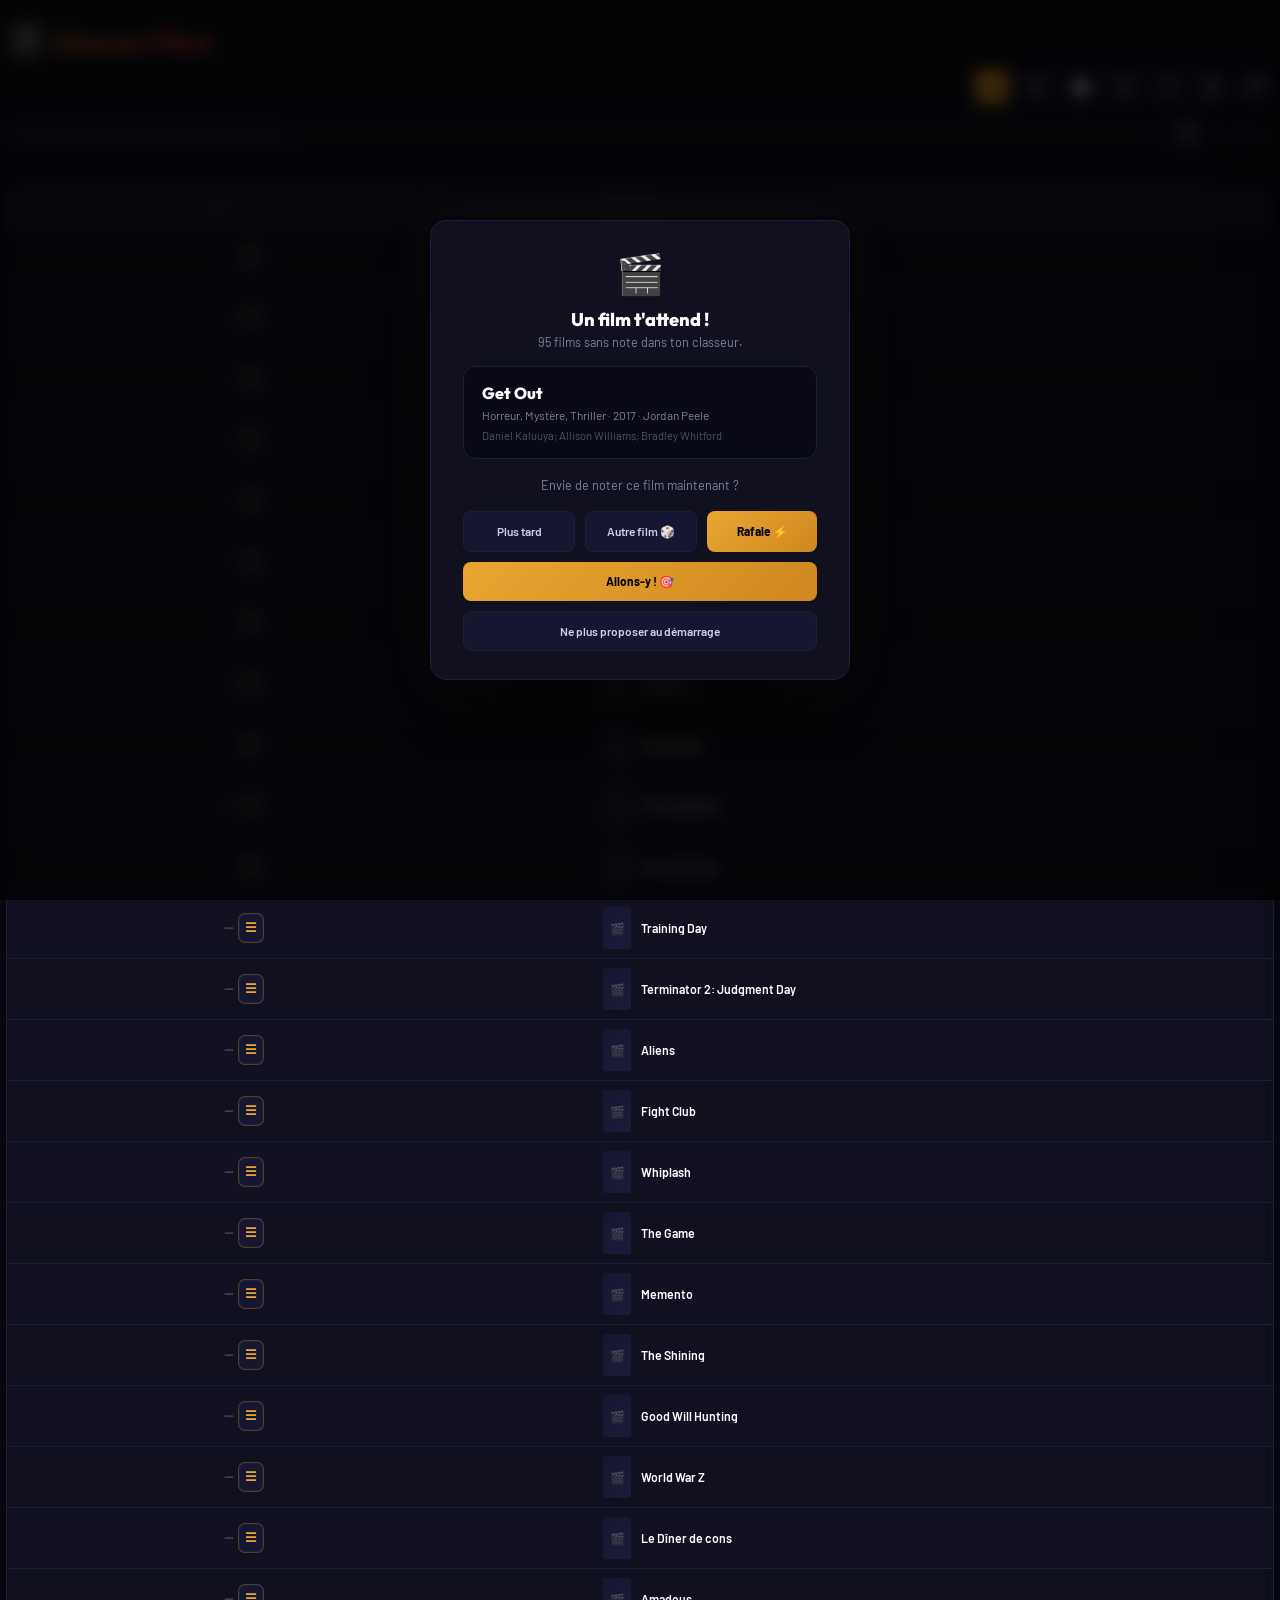
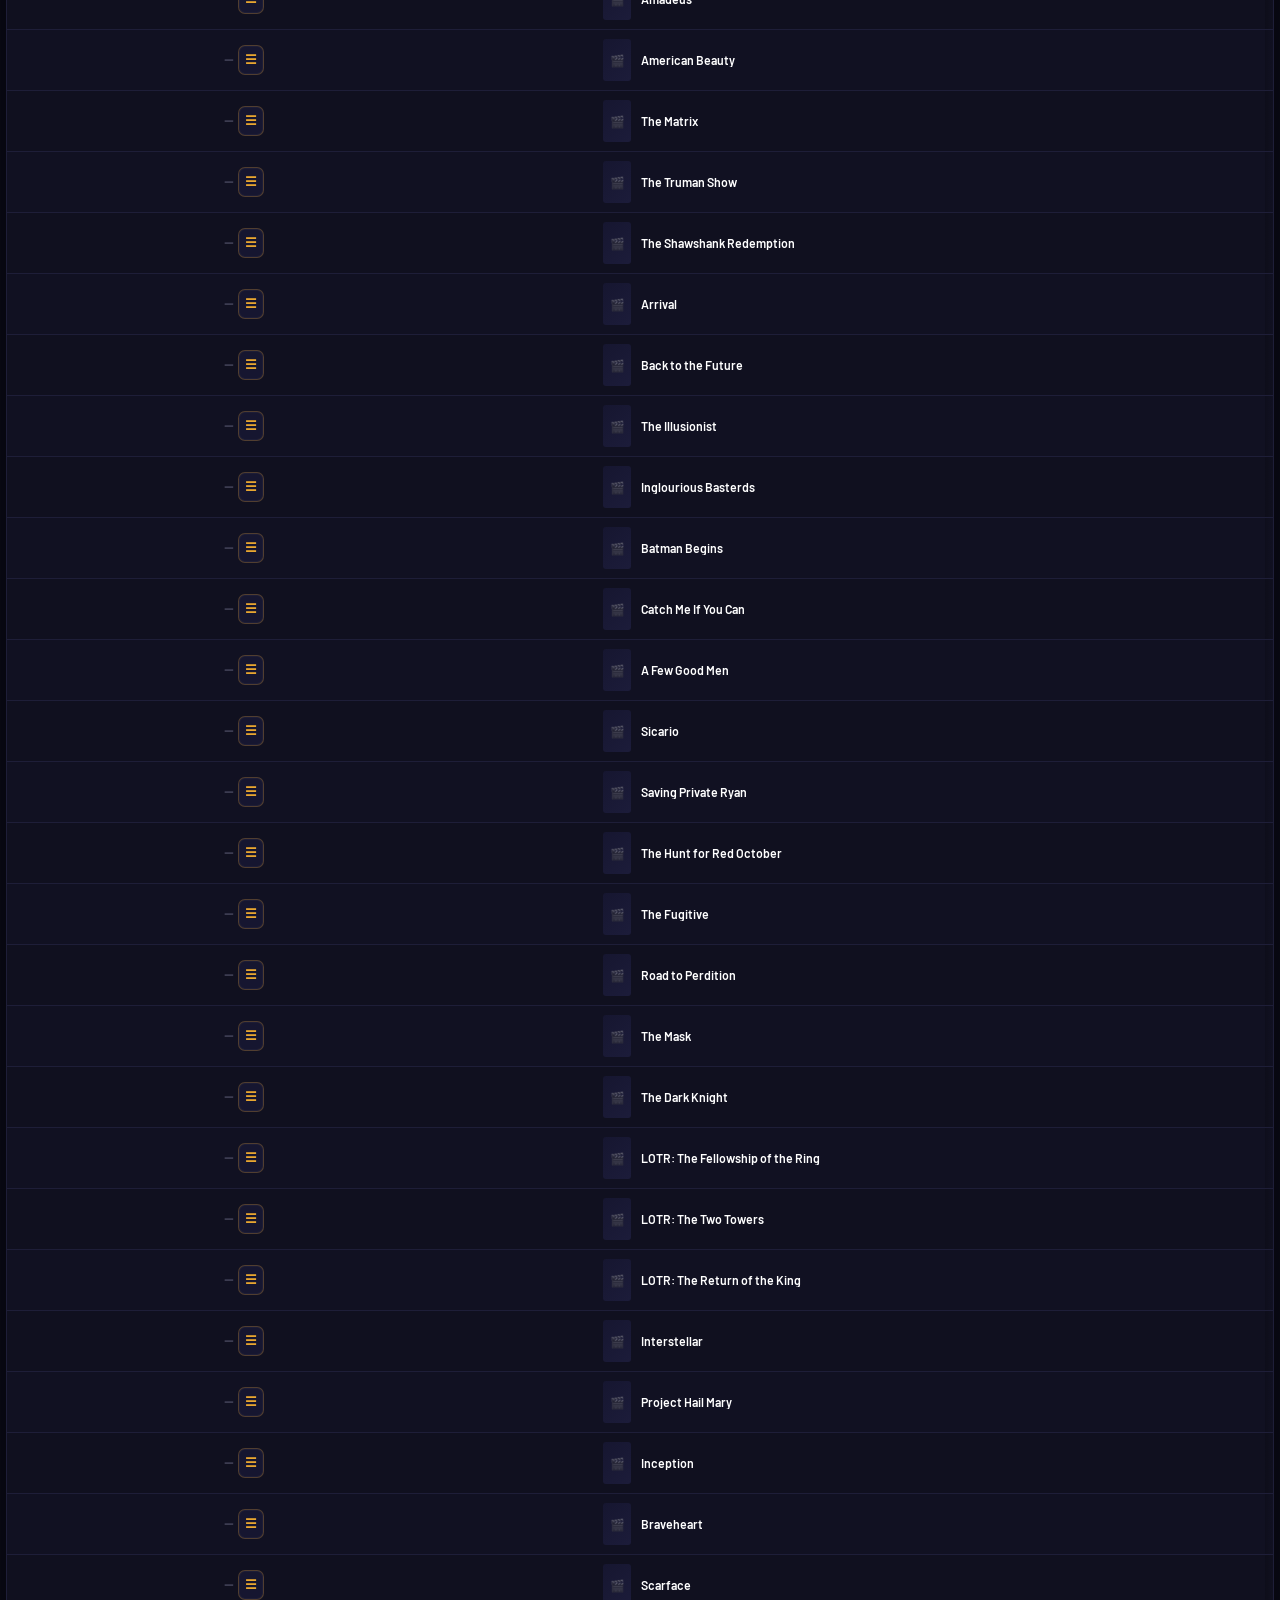
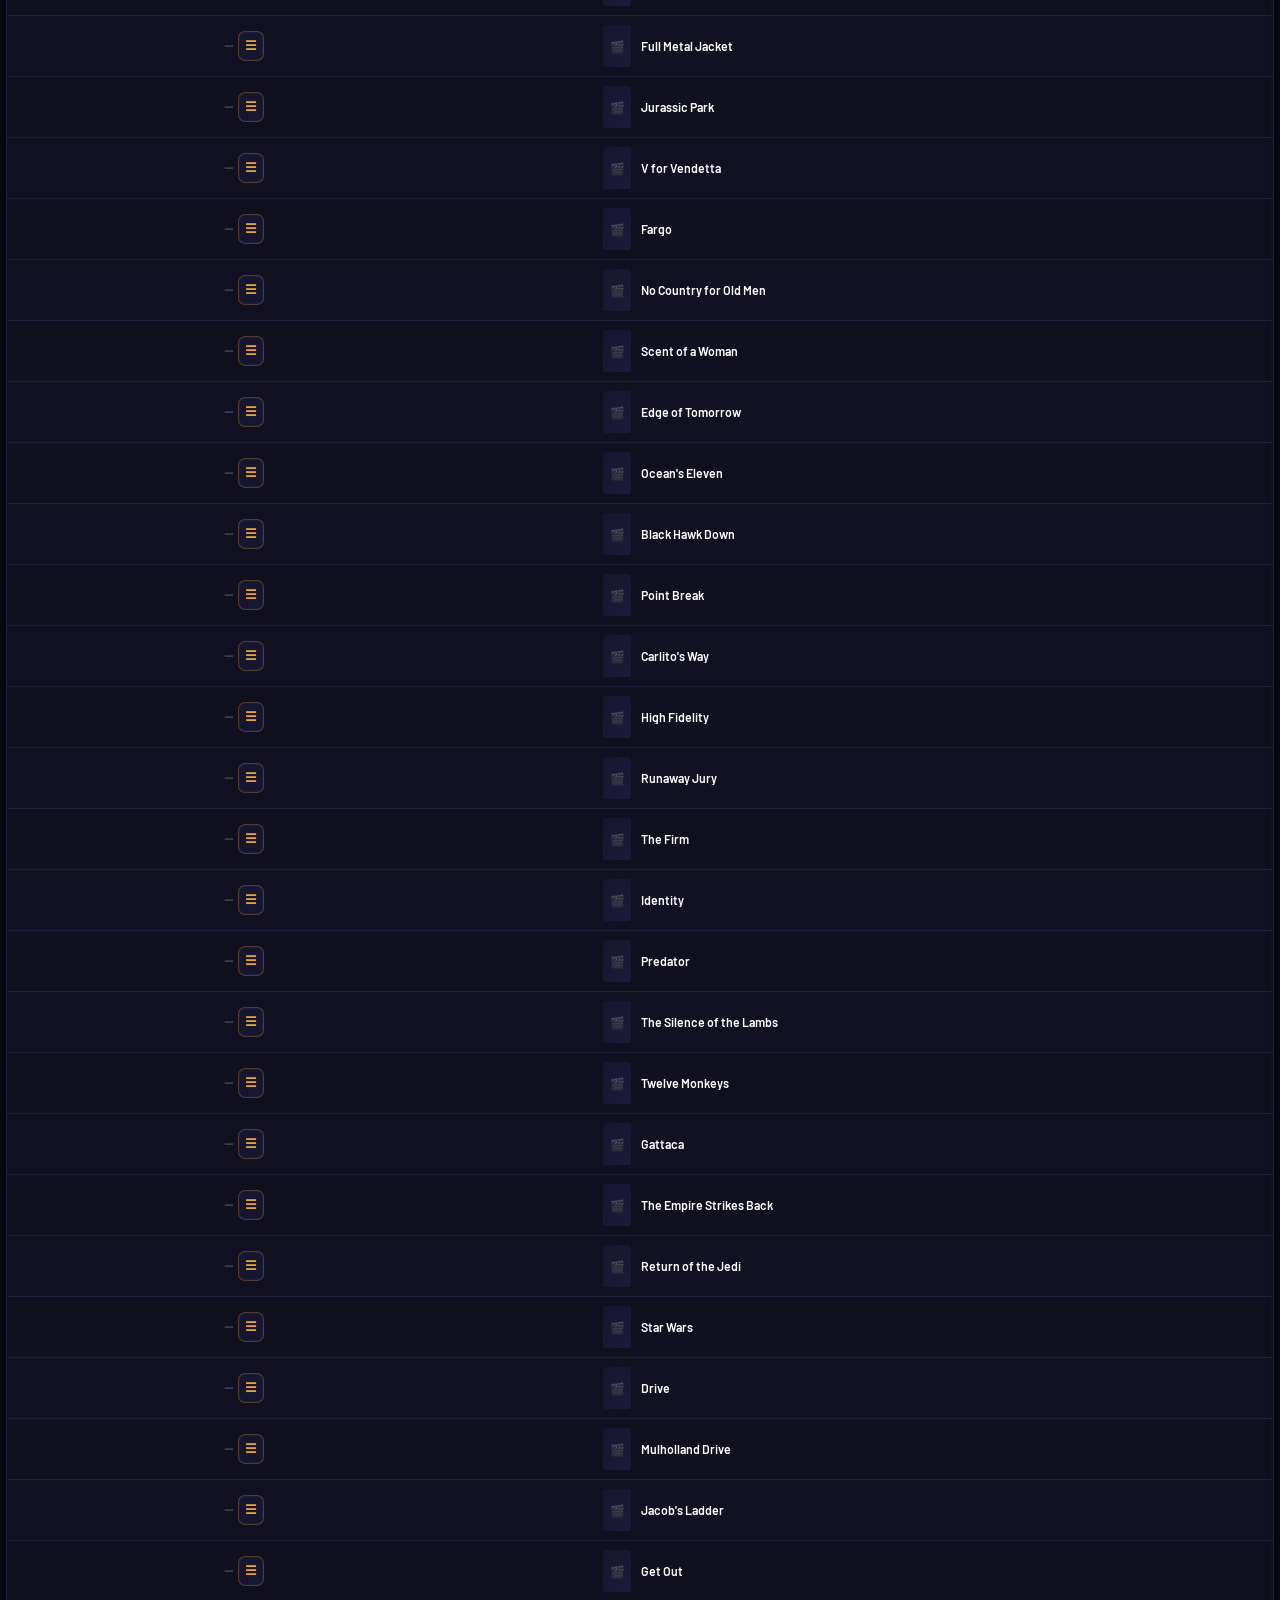
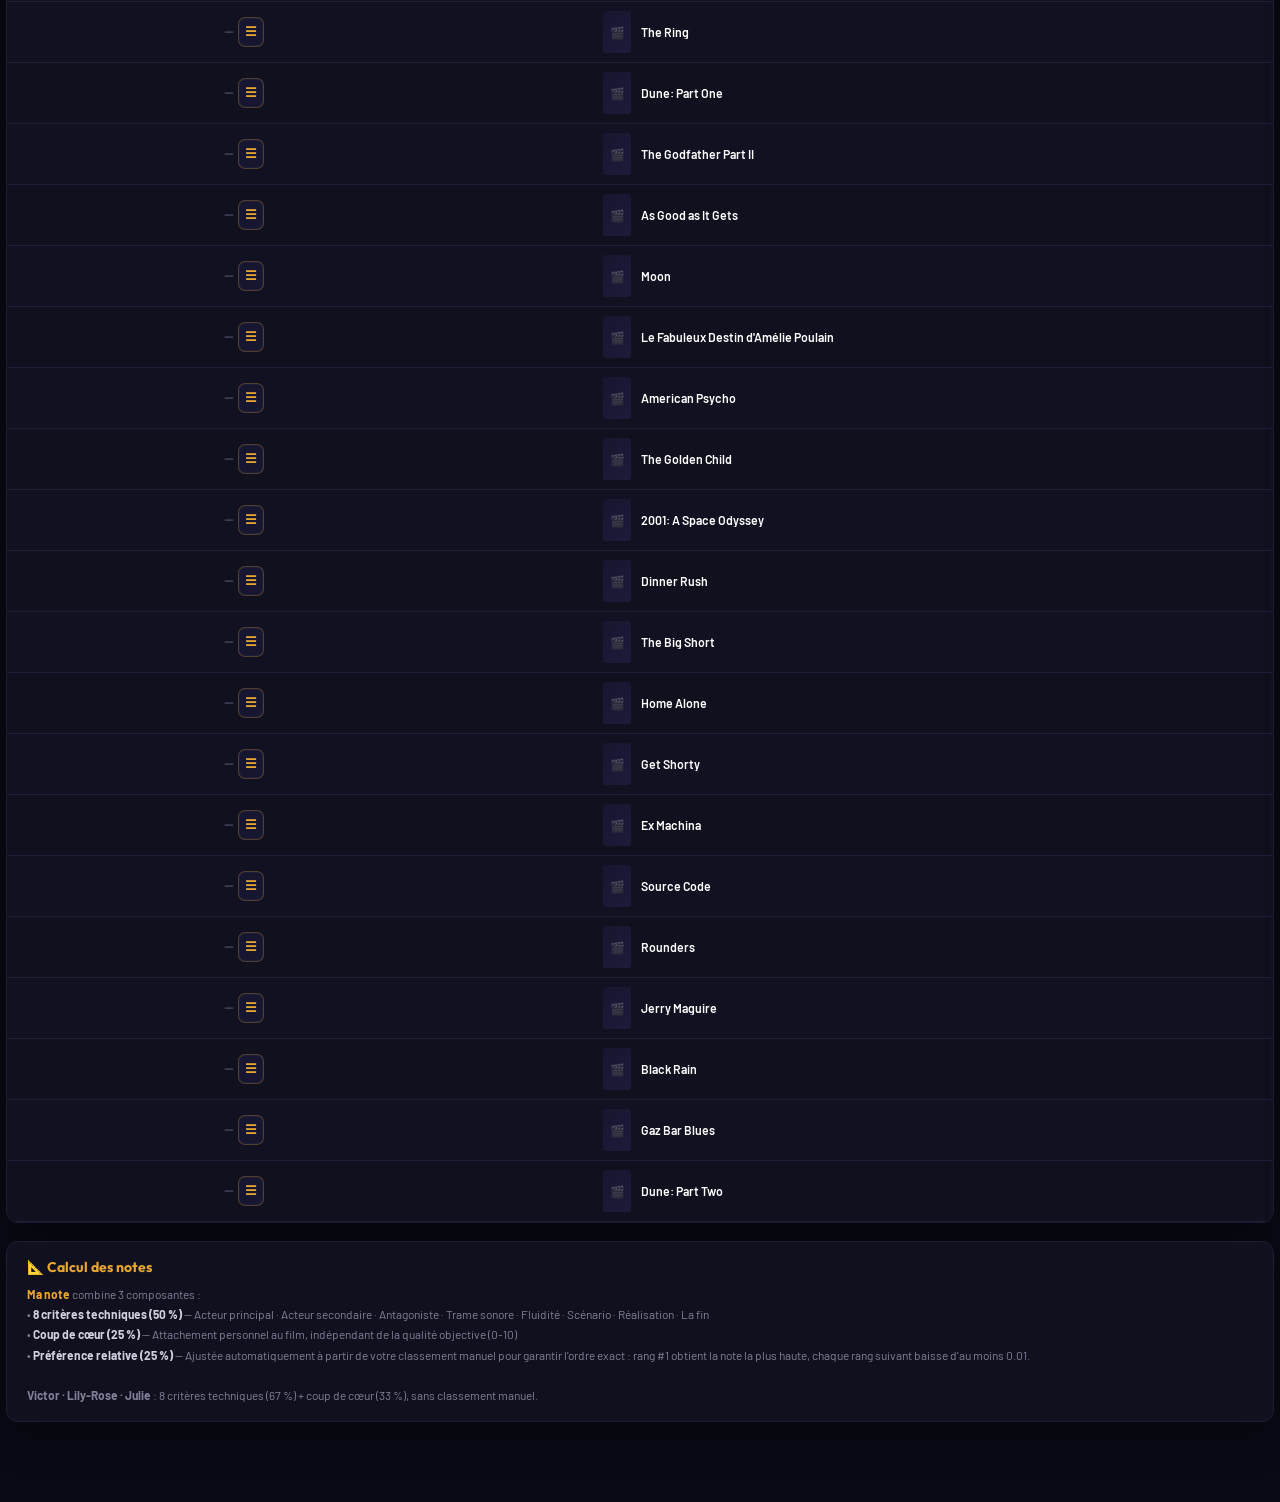
==== index.html @ e6d0821d "Add files via upload" ====
<!DOCTYPE html>
<html lang="fr">
<head>
<meta charset="UTF-8">
<meta name="viewport" content="width=device-width,initial-scale=1,viewport-fit=cover">
<meta name="theme-color" content="#e8a630">
<meta name="apple-mobile-web-app-capable" content="yes">
<meta name="apple-mobile-web-app-status-bar-style" content="black-translucent">
<title>Classeur Films</title>
<link rel="manifest" href="manifest.json">
<link rel="preconnect" href="https://fonts.googleapis.com">
<link rel="preconnect" href="https://fonts.gstatic.com" crossorigin>
<link href="https://fonts.googleapis.com/css2?family=Outfit:wght@400;500;600;700;800;900&family=Barlow:wght@400;500;600;700&display=swap" rel="stylesheet">
<style>
:root {
  --bg:        #0a0a16;
  --bg2:       #10101f;
  --bg3:       #161630;
  --bg4:       #1c1c3a;
  --gold:      #e8a630;
  --gold2:     #f0c060;
  --gold-dim:  #a07020;
  --red:       #e84040;
  --green:     #40c890;
  --blue:      #4088e8;
  --pink:      #e860a0;
  --txt:       #d0d0e0;
  --txt2:      #808098;
  --txt3:      #505068;
  --border:    #1e1e38;
  --font-display: 'Outfit', sans-serif;
  --font-body:    'Barlow', sans-serif;
  --radius:    12px;
  --radius-sm: 8px;
  --shadow:    0 8px 40px rgba(0,0,0,.5);
  --list-zoom: 1;
  --list-poster-w: 28px;
  --list-poster-h: 42px;
}
*, *::before, *::after { box-sizing: border-box; margin: 0; padding: 0; }
html { font-size: 14px; scroll-behavior: smooth; }
body {
  font-family: var(--font-body);
  background: var(--bg);
  color: var(--txt);
  min-height: 100vh;
  overflow-x: hidden;
}
body::before {
  content: '';
  position: fixed; inset: 0; z-index: 0; pointer-events: none;
  background: url("data:image/svg+xml,%3Csvg viewBox='0 0 256 256' xmlns='http://www.w3.org/2000/svg'%3E%3Cfilter id='n'%3E%3CfeTurbulence baseFrequency='0.9' numOctaves='4' stitchTiles='stitch'/%3E%3C/filter%3E%3Crect width='100%25' height='100%25' filter='url(%23n)' opacity='.03'/%3E%3C/svg%3E") repeat;
  opacity: .6;
  /* Promote to its own GPU layer so scrolling doesn't trigger a full-page repaint */
  transform: translateZ(0);
  will-change: transform;
}
::-webkit-scrollbar { width: 6px; height: 6px; }
::-webkit-scrollbar-track { background: var(--bg); }
::-webkit-scrollbar-thumb { background: var(--bg4); border-radius: 3px; }
::-webkit-scrollbar-thumb:hover { background: var(--gold-dim); }

/* ─── LAYOUT ────────────────────────────────────── */
#app { position: relative; z-index: 1; max-width: 1920px; margin: 0 auto; padding: 20px 6px 80px; }

.topbar {
  display: flex; align-items: center; gap: 10px; flex-wrap: wrap;
  padding-bottom: 14px; border-bottom: 1px solid var(--border); margin-bottom: 16px;
}
.topbar-title-row,
.topbar-actions-row,
.topbar-search-row {
  width: 100%;
  display: flex;
  align-items: center;
  gap: 10px;
}
.topbar-title-row { justify-content: flex-start; }
.topbar-actions-row { justify-content: flex-end; flex-wrap: nowrap; overflow-x: auto; scrollbar-width: none; }
.topbar-actions-row::-webkit-scrollbar { display: none; }
.topbar-search-row { justify-content: space-between; }
.topbar h1 {
  font-family: var(--font-display); font-weight: 900; font-size: 1.7rem;
  background: linear-gradient(135deg, var(--gold), var(--red));
  -webkit-background-clip: text; -webkit-text-fill-color: transparent;
  letter-spacing: -.02em; white-space: nowrap;
}
.topbar h1 span { font-size: 1.3em; -webkit-text-fill-color: initial; margin-right: 4px; }
.searchbox {
  flex: 1; min-width: 200px; max-width: 380px;
  padding: 10px 14px 10px 36px; border-radius: var(--radius);
  border: 1px solid var(--border); background: var(--bg2); color: var(--txt);
  font-size: .95rem; font-family: var(--font-body); outline: none;
  transition: border .2s, box-shadow .2s;
  background-image: url("data:image/svg+xml,%3Csvg xmlns='http://www.w3.org/2000/svg' width='16' height='16' fill='%23505068' viewBox='0 0 16 16'%3E%3Cpath d='M11.742 10.344a6.5 6.5 0 1 0-1.397 1.398h-.001l3.85 3.85a1 1 0 0 0 1.415-1.414l-3.85-3.85zm-5.242.156a5 5 0 1 1 0-10 5 5 0 0 1 0 10z'/%3E%3C/svg%3E");
  background-repeat: no-repeat; background-position: 12px center;
}
.searchbox:focus { border-color: var(--gold-dim); box-shadow: 0 0 0 3px rgba(232,166,48,.1); }
.search-inline-wrap {
  display: inline-flex; align-items: center; gap: 8px;
  flex: 1 1 auto; min-width: 280px; max-width: none;
}
.search-inline-wrap .searchbox {
  flex: 1; min-width: 0; max-width: none;
}
.duel-grid {
  display: grid; grid-template-columns: repeat(2, minmax(0, 1fr)); gap: 14px;
  margin-top: 14px;
}
.duel-card {
  background: var(--bg); border: 1px solid var(--border); border-radius: 14px;
  padding: 14px; min-width: 0;
}
.duel-poster {
  width: 100%; aspect-ratio: 2 / 3; border-radius: 10px;
  background: linear-gradient(135deg, var(--bg3), var(--bg4));
  background-size: cover; background-position: center; margin-bottom: 12px;
  display: flex; align-items: center; justify-content: center; color: var(--txt3);
  font-size: 2rem; position: relative; overflow: hidden;
}
.duel-poster-banner {
  position: absolute; inset: auto 8px 10px 8px;
  padding: 10px 12px; border-radius: 10px;
  background: rgba(232,64,64,.92); color: #fff;
  text-align: center; font-family: var(--font-display); font-weight: 900;
  font-size: 1.1rem; letter-spacing: .04em; text-transform: uppercase;
  box-shadow: 0 10px 26px rgba(232,64,64,.35);
  transform: scale(.82) translateY(10px);
  opacity: 0;
}
.duel-poster-banner.show { animation: duelBannerIn .45s ease-out forwards; }
.duel-card.winner {
  border-color: var(--gold); box-shadow: 0 0 0 1px rgba(232,166,48,.18), 0 0 36px rgba(232,166,48,.22);
  transform: translateY(-2px);
}
.duel-card.winner .duel-poster::after {
  content: ''; position: absolute; inset: 0;
  background: radial-gradient(circle at center, rgba(232,166,48,.16), transparent 62%);
  pointer-events: none;
}
.duel-card.loser { opacity: .72; filter: saturate(.75); }
.duel-card-compact { padding: 12px; }
.duel-card-compact .duel-poster { margin-bottom: 10px; }
.duel-card-compact .duel-meta { margin-bottom: 8px; }
.duel-card-compact .duel-score { margin-bottom: 0; }
.duel-card-compact .duel-breakdown { display: none; }
.duel-result-grid {
  display: grid; grid-template-columns: repeat(2, minmax(0, 1fr)); gap: 14px; margin-top: 14px;
}
@keyframes duelBannerIn {
  0% { opacity: 0; transform: scale(.7) translateY(16px); }
  60% { opacity: 1; transform: scale(1.05) translateY(-2px); }
  100% { opacity: 1; transform: scale(1) translateY(0); }
}
.duel-title {
  font-family: var(--font-display); font-weight: 800; font-size: 1rem; color: #fff;
  line-height: 1.25; margin-bottom: 4px;
}
.duel-meta {
  font-size: .8rem; color: var(--txt2); line-height: 1.4; margin-bottom: 10px;
}
.duel-score {
  display: grid; grid-template-columns: repeat(2, 1fr); gap: 8px; margin-bottom: 10px;
}
.duel-score-box {
  padding: 8px; background: var(--bg2); border: 1px solid var(--border); border-radius: 8px;
  text-align: center;
}
.duel-score-value {
  font-family: var(--font-display); font-size: 1.15rem; font-weight: 800; color: var(--gold);
}
.duel-score-label {
  font-size: .68rem; color: var(--txt2); text-transform: uppercase; letter-spacing: .06em;
}
.duel-face-score {
  margin: 10px 0 8px;
  text-align: center;
  padding: 8px 10px;
  border-radius: 10px;
  background: linear-gradient(135deg, rgba(232,166,48,.12), rgba(232,166,48,.04));
  border: 1px solid rgba(232,166,48,.22);
}
.duel-face-score-value {
  font-family: var(--font-display);
  font-size: 2.2rem;
  line-height: 1;
  font-weight: 900;
  color: #fff;
}
.duel-face-score-label {
  margin-top: 4px;
  font-size: .68rem;
  color: var(--txt2);
  text-transform: uppercase;
  letter-spacing: .08em;
}
.duel-final-scoreline {
  margin-top: 14px;
  padding: 14px 16px;
  text-align: center;
  border-radius: 12px;
  background: linear-gradient(135deg, rgba(232,166,48,.14), rgba(232,64,64,.08));
  border: 1px solid rgba(232,166,48,.22);
  font-family: var(--font-display);
  font-weight: 900;
  font-size: clamp(1.05rem, 2.6vw, 1.6rem);
  line-height: 1.35;
  color: #fff;
}
.duel-final-scoreline .score {
  color: var(--gold);
  padding: 0 4px;
}
.duel-final-scoreline .sep {
  color: var(--txt3);
  padding: 0 8px;
}
.duel-breakdown {
  border: 1px solid var(--border); border-radius: 10px; overflow: hidden; margin-bottom: 12px;
}
.duel-breakdown-row {
  display: grid; grid-template-columns: 1fr auto; gap: 8px;
  padding: 8px 10px; border-top: 1px solid var(--border); font-size: .8rem;
}
.duel-breakdown-row:first-child { border-top: none; }
.duel-breakdown-row.total { background: rgba(232,166,48,.08); font-weight: 700; }
.duel-history {
  margin-top: 16px; padding: 12px; background: var(--bg); border: 1px solid var(--border); border-radius: 12px;
}
.duel-history h3 { margin: 0 0 10px; font-size: .95rem; }
.duel-history-item {
  padding: 10px 0; border-top: 1px solid var(--border); font-size: .82rem; line-height: 1.45;
}
.duel-history-item:first-child { border-top: none; padding-top: 0; }
.duel-history-time { color: var(--txt3); font-size: .72rem; margin-bottom: 3px; }
.duel-history-flag { color: var(--gold); font-weight: 700; }
.duel-result-note { margin-top: 10px; color: var(--txt2); font-size: .86rem; }
.duel-progress-box {
  margin-top: 14px; padding: 12px; border: 1px solid var(--border);
  border-radius: 12px; background: var(--bg);
}
.duel-progress-heading {
  font-family: var(--font-display); font-weight: 800; font-size: .9rem;
  color: #fff; margin-bottom: 10px;
}
.duel-progress-grid {
  display: grid; grid-template-columns: repeat(2, minmax(0, 1fr)); gap: 10px;
}
.duel-progress-item {
  padding: 10px; background: var(--bg2); border: 1px solid var(--border);
  border-radius: 10px;
}
.duel-progress-title {
  font-family: var(--font-display); font-weight: 700; font-size: .86rem;
  color: #fff; margin-bottom: 8px; line-height: 1.3;
}
.duel-progress-metrics {
  display: grid; grid-template-columns: repeat(2, minmax(0, 1fr)); gap: 8px;
}
.duel-progress-metric {
  padding: 8px; background: var(--bg3); border-radius: 8px; text-align: center;
}
.duel-progress-label {
  display: block; font-size: .68rem; color: var(--txt2); text-transform: uppercase; letter-spacing: .05em; margin-bottom: 4px;
}
.duel-progress-value {
  font-family: var(--font-display); font-weight: 900; font-size: 1rem;
}
.duel-progress-value.up { color: var(--green); }
.duel-progress-value.down { color: var(--red); }
.duel-progress-value.same { color: var(--txt2); }

/* Bannière "Victoire" en vert quand la carte est marquée gagnante,
   "Défaite" reste en rouge (défaut) pour les cartes perdantes */
.duel-card.winner .duel-poster-banner { background: rgba(64,200,144,.92); box-shadow: 0 10px 26px rgba(64,200,144,.32); }

/* Tournoi : carte champion et résumé */
.tournament-header {
  display:flex; align-items:center; gap:12px; flex-wrap:wrap;
  padding:12px 14px; margin-bottom:10px; border-radius:12px;
  background:linear-gradient(135deg, rgba(232,166,48,.14), rgba(232,64,64,.10));
  border:1px solid rgba(232,166,48,.28);
}
.tournament-header .th-title {
  font-family:var(--font-display); font-weight:900; font-size:1.05rem; color:#fff;
}
.tournament-header .th-champion {
  font-size:.82rem; color:var(--txt2);
}
.tournament-header .th-champion strong { color:var(--gold); }
.duel-h2h-line {
  margin-top: 4px;
  font-size: .8rem;
  color: var(--txt2);
  line-height: 1.45;
}
.duel-h2h-line strong { color: #fff; }
.duel-h2h-sep {
  display: inline-block;
  margin: 0 6px;
  color: var(--gold);
  font-weight: 700;
}
.tournament-streak {
  margin-left:auto; display:inline-flex; align-items:center; gap:6px;
  padding:6px 12px; border-radius:999px;
  background:rgba(232,64,64,.16); color:#fff;
  font-family:var(--font-display); font-weight:800; font-size:.85rem;
  border:1px solid rgba(232,64,64,.35);
}
.tournament-streak .flames { font-size:1.05rem; }

.tournament-actions {
  display:flex; gap:10px; justify-content:center; flex-wrap:wrap; margin-top:16px;
}
.tournament-actions .btn { padding:10px 16px; font-size:.9rem; }

.tournament-summary-list { display:grid; gap:6px; margin-top:10px; }
.tournament-summary-item {
  display:grid; grid-template-columns:28px 1fr auto; gap:10px;
  align-items:center; padding:8px 12px;
  background:var(--bg2); border:1px solid var(--border); border-radius:8px;
  font-size:.85rem;
}
.tournament-summary-item.won { border-left:3px solid var(--green); }
.tournament-summary-item.lost { border-left:3px solid var(--red); }
.tournament-summary-item .ts-num {
  font-family:var(--font-display); font-weight:800; color:var(--txt3); text-align:center;
}
.tournament-summary-item .ts-label strong { color:#fff; }
.tournament-summary-item .ts-delta {
  font-family:var(--font-display); font-weight:700; font-size:.85rem; white-space:nowrap;
}
.tournament-summary-item .ts-delta.up { color:var(--green); }
.tournament-summary-item .ts-delta.down { color:var(--red); }
.tournament-summary-stats {
  display:grid; grid-template-columns:repeat(3, 1fr); gap:10px; margin-top:14px;
}
.tournament-summary-stats .tss-box {
  padding:10px; background:var(--bg2); border:1px solid var(--border); border-radius:10px; text-align:center;
}
.tournament-summary-stats .tss-value {
  font-family:var(--font-display); font-weight:900; font-size:1.5rem; color:var(--gold);
}
.tournament-summary-stats .tss-label {
  font-size:.7rem; color:var(--txt2); text-transform:uppercase; letter-spacing:.06em;
}

/* Sous-texte du banner victoire (saut de rang) */
.duel-poster-banner-sub {
  margin-top: 4px;
  font-size: .72rem;
  font-weight: 700;
  opacity: .92;
  text-transform: none;
  letter-spacing: .02em;
  white-space: nowrap;
}

/* Toolbar du modal duel (marathon, révéler, podium, annuler) */
.duel-toolbar {
  display: flex; align-items: center; gap: 6px; flex-wrap: wrap;
  margin: 4px 0 10px; padding: 8px 10px; border-radius: 10px;
  background: var(--bg); border: 1px solid var(--border);
}
.duel-toolbar .btn { padding: 6px 10px; font-size: .78rem; }
.duel-toolbar .btn.active {
  background: linear-gradient(135deg, var(--gold), #d08820);
  color: #000; border-color: transparent; font-weight: 800;
}
.duel-streak {
  margin-left: auto; font-family: var(--font-display); font-weight: 800;
  color: var(--gold); font-size: .82rem; white-space: nowrap;
  padding: 4px 10px; border-radius: 999px;
  background: rgba(232,166,48,.12); border: 1px solid rgba(232,166,48,.3);
}
.duel-streak.hidden { display: none; }

/* Mode aveugle — masque les notes, rangs, breakdown et historique */
.modal.duel-blind .duel-meta-extra,
.modal.duel-blind .duel-score,
.modal.duel-blind .duel-breakdown,
.modal.duel-blind .duel-history { display: none !important; }
.duel-desc-blind { display: none; }
.modal.duel-blind .duel-desc-blind { display: block; }
.modal.duel-blind .duel-desc-default { display: none; }

/* Podium des duels */
.podium-list { display: grid; gap: 8px; margin-top: 12px; }
.podium-row {
  display: grid; grid-template-columns: 38px 48px 1fr auto; gap: 10px;
  align-items: center; padding: 8px 10px;
  background: var(--bg2); border: 1px solid var(--border); border-radius: 10px;
}
.podium-row.pod-1 { border-color: var(--gold); background: linear-gradient(90deg, rgba(232,166,48,.1), var(--bg2)); }
.podium-row.pod-2 { border-color: #c0c0c0; }
.podium-row.pod-3 { border-color: #cd7f32; }
.podium-pos {
  font-family: var(--font-display); font-size: 1.25rem; font-weight: 900;
  color: var(--gold); text-align: center;
}
.podium-row.pod-2 .podium-pos { color: #c0c0c0; }
.podium-row.pod-3 .podium-pos { color: #cd7f32; }
.podium-poster {
  width: 48px; aspect-ratio: 2/3; border-radius: 6px;
  background: var(--bg3) center / cover no-repeat;
  display: flex; align-items: center; justify-content: center;
  color: var(--txt3); font-size: 1rem;
}
.podium-info .podium-title {
  font-family: var(--font-display); font-weight: 700; color: #fff;
  font-size: .92rem; line-height: 1.25;
}
.podium-info .podium-meta {
  font-size: .74rem; color: var(--txt2); margin-top: 2px;
}
.podium-stats { text-align: right; font-size: .78rem; line-height: 1.4; white-space: nowrap; }
.podium-stats .pw { color: var(--green); font-weight: 800; }
.podium-stats .pl { color: var(--red); }
.podium-stats .pr { color: var(--txt2); }
.podium-empty {
  padding: 24px; text-align: center; color: var(--txt3);
  background: var(--bg2); border: 1px dashed var(--border); border-radius: 10px;
}

.btn {
  display: inline-flex; align-items: center; gap: 6px;
  padding: 9px 16px; border-radius: var(--radius-sm);
  border: 1px solid var(--border); background: var(--bg3);
  color: var(--txt); font-family: var(--font-body); font-weight: 600;
  font-size: .85rem; cursor: pointer; white-space: nowrap;
  transition: all .2s;
}
.btn:hover { background: var(--bg4); border-color: var(--txt3); transform: translateY(-1px); }
.btn.gold { background: linear-gradient(135deg, var(--gold), #d08820); color: #000; border: none; font-weight: 700; }
.btn.gold:hover { box-shadow: 0 4px 20px rgba(232,166,48,.3); }
.btn.red { border-color: var(--red); color: var(--red); }
.btn.red:hover { background: rgba(232,64,64,.1); }
.count { font-size: .8rem; color: var(--txt3); margin-left: auto; font-weight: 700; white-space: nowrap; }

.topbar-actions {
  display: inline-flex; align-items: center; gap: 8px;
  flex-wrap: nowrap;
  margin-left: auto;
}
.topbar-view-modes {
  display: none;
}
.btn-icon {
  width: 36px; height: 36px; padding: 0;
  justify-content: center; gap: 0; flex: 0 0 auto;
  font-size: 1rem; line-height: 1;
}
.log-badge {
  position: absolute;
  top: -5px;
  right: -5px;
  min-width: 16px;
  height: 16px;
  padding: 0 4px;
  border-radius: 999px;
  background: var(--gold);
  color: #000;
  font-size: .62rem;
  font-weight: 800;
  display: inline-flex;
  align-items: center;
  justify-content: center;
}
.btn-icon-wrap {
  position: relative;
  display: inline-flex;
}
.topbar-mode-btn {
  min-height: 36px;
  padding: 0 12px;
  gap: 8px;
  border-radius: 999px;
}
.topbar-mode-btn .mode-icon {
  font-size: .95rem;
  line-height: 1;
}
.topbar-mode-btn .mode-label {
  font-weight: 700;
}
.topbar-mode-btn .mode-count {
  display: inline-flex;
  align-items: center;
  justify-content: center;
  min-width: 22px;
  height: 22px;
  padding: 0 7px;
  border-radius: 999px;
  background: rgba(0,0,0,.18);
  color: inherit;
  font-size: .75rem;
  font-weight: 800;
}
.topbar-mode-btn.active {
  background: linear-gradient(135deg, var(--gold), #d08820);
  color: #000;
  border-color: transparent;
  box-shadow: 0 4px 14px rgba(232,166,48,.35);
}
.topbar-mode-btn.active .mode-count {
  background: rgba(0,0,0,.22);
}
.settings-section {
  margin-top: 18px;
  padding: 14px;
  background: var(--bg);
  border: 1px solid var(--border);
  border-radius: var(--radius-sm);
}
.settings-section:first-of-type {
  margin-top: 16px;
}
.settings-section-title {
  font-size: .85rem;
  font-weight: 700;
  color: #fff;
  margin-bottom: 4px;
}
.settings-section-desc {
  font-size: .78rem;
  color: var(--txt2);
  margin-bottom: 12px;
  line-height: 1.45;
}
.settings-action-list {
  display: grid;
  gap: 10px;
}
.settings-action-row {
  display: grid;
  grid-template-columns: minmax(0,1fr) auto;
  gap: 12px;
  align-items: center;
  padding: 10px 12px;
  background: var(--bg2);
  border: 1px solid var(--border);
  border-radius: 10px;
}
.settings-action-title {
  font-size: .85rem;
  font-weight: 700;
  color: #fff;
}
.settings-action-desc {
  font-size: .76rem;
  color: var(--txt2);
  margin-top: 3px;
  line-height: 1.35;
}
.settings-badge {
  display: inline-flex;
  align-items: center;
  justify-content: center;
  min-width: 22px;
  height: 22px;
  padding: 0 8px;
  border-radius: 999px;
  background: var(--gold);
  color: #000;
  font-size: .74rem;
  font-weight: 800;
  margin-left: 8px;
}
.toolbar { display: none; }

/* ─── TABLE ─────────────────────────────────────── */
.table-wrap {
  overflow-x: auto; border-radius: var(--radius);
  border: 1px solid var(--border); background: var(--bg2);
  box-shadow: var(--shadow);
}
table { width: 100%; border-collapse: collapse; font-size: calc(.88rem * var(--list-zoom)); }
thead th {
  padding: calc(11px * var(--list-zoom)) calc(8px * var(--list-zoom)); background: var(--bg3);
  font-family: var(--font-display); font-weight: 700;
  font-size: .7rem; letter-spacing: .08em; text-transform: uppercase;
  color: var(--txt2); border-bottom: 2px solid var(--border);
  position: relative; z-index: 1; cursor: pointer;
  white-space: nowrap; user-select: none; transition: color .15s;
}

.floating-head {
  position: fixed;
  top: env(safe-area-inset-top, 0px);
  left: 0;
  z-index: 80;
  display: none;
  overflow-x: auto;
  overflow-y: hidden;
  border: 1px solid var(--border);
  border-radius: 0 0 var(--radius) var(--radius);
  background: var(--bg2);
  box-shadow: 0 10px 30px rgba(0,0,0,.45);
  scrollbar-width: none;
}
.floating-head::-webkit-scrollbar { display: none; }
.floating-head.active { display: block; }
.floating-head table { border-collapse: collapse; margin: 0; }
.floating-head th {
  padding: calc(11px * var(--list-zoom)) calc(8px * var(--list-zoom));
  background: var(--bg3);
  font-family: var(--font-display);
  font-weight: 700;
  font-size: .7rem;
  letter-spacing: .08em;
  text-transform: uppercase;
  color: var(--txt2);
  border-bottom: 2px solid var(--border);
  white-space: nowrap;
  user-select: none;
  cursor: pointer;
  transition: color .15s;
}
.floating-head th:hover { color: var(--gold); }
.floating-head th.sorted { color: var(--gold); }
thead th:hover { color: var(--gold); }
thead th.sorted { color: var(--gold); }
tbody td {
  padding: calc(9px * var(--list-zoom)) calc(8px * var(--list-zoom)); border-bottom: 1px solid var(--border);
  white-space: nowrap; overflow: hidden; text-overflow: ellipsis;
  max-width: calc(240px * var(--list-zoom)); transition: background .15s;
}
tbody tr { transition: background .15s; }
tbody tr:nth-child(even) { background: rgba(255,255,255,.012); }
tbody tr:hover { background: rgba(232,166,48,.04); }
.cell-titre { font-weight: 600; color: #fff; text-align: left; }
.cell-note {
  font-weight: 800; color: var(--gold); font-family: var(--font-display);
  font-size: 1.05rem; cursor: pointer; text-align: center;
  background: rgba(232,166,48,.04); position: relative;
}
.cell-note:hover { background: rgba(232,166,48,.1); }
.cell-note .hint {
  font-size: .7rem; font-weight: 400; color: var(--txt3);
  font-style: italic; font-family: var(--font-body);
}
.cell-num { text-align: center; font-variant-numeric: tabular-nums; }
.cell-hidden { color: var(--gold-dim); text-align: center; font-size: .82rem; }
td.editable { cursor: text; }
td.editable:hover { outline: 1px dashed var(--txt3); outline-offset: -2px; border-radius: 3px; }
.del-btn {
  opacity: 0; width: 18px; height: 18px; border-radius: 50%;
  border: none; background: var(--red); color: #fff; font-size: .6rem;
  cursor: pointer; transition: opacity .2s, transform .15s; display: inline-flex;
  align-items: center; justify-content: center;
}
tr:hover .del-btn { opacity: .7; }
.del-btn:hover { opacity: 1 !important; transform: scale(1.15); }

/* ─── MODAL OVERLAY ─────────────────────────────── */
.overlay {
  position: fixed; inset: 0; z-index: 100;
  background: rgba(0,0,0,.75); backdrop-filter: blur(8px);
  display: flex; align-items: center; justify-content: center;
  animation: fadeIn .2s;
}
@keyframes fadeIn { from { opacity: 0; } }
@keyframes slideUp { from { opacity: 0; transform: translateY(30px) scale(.97); } }
.modal {
  background: var(--bg2); border: 1px solid var(--border);
  border-radius: 16px; padding: 28px 32px; width: 90%; max-width: 460px;
  box-shadow: 0 30px 80px rgba(0,0,0,.7), 0 0 60px rgba(232,166,48,.06);
  animation: slideUp .3s ease-out;
}
.modal h2 { font-family: var(--font-display); font-weight: 800; font-size: 1.3rem; color: #fff; margin-bottom: 4px; }
.modal h3 { font-family: var(--font-display); font-weight: 700; font-size: 1.15rem; color: #fff; margin: 12px 0 4px; }
.modal p.desc { color: var(--txt2); font-size: .9rem; line-height: 1.5; margin-bottom: 16px; }
.modal label { display: block; font-size: .8rem; font-weight: 600; color: var(--txt2); margin-bottom: 6px; text-transform: uppercase; letter-spacing: .05em; }
.modal input[type=text], .modal input[type=number], .modal input[type=date], .modal select, .modal textarea {
  width: 100%; padding: 11px 14px; border-radius: var(--radius-sm);
  border: 1px solid var(--border); background: var(--bg); color: #fff;
  font-family: var(--font-body); font-size: 1rem; outline: none;
  transition: border .2s;
}.modal input:focus, .modal textarea:focus, .modal input[type=date]:focus { border-color: var(--gold); }
input[type=date]::-webkit-calendar-picker-indicator { filter: invert(.7); cursor: pointer; }
.modal textarea { resize: vertical; min-height: 60px; }
.progress-bar { height: 4px; background: var(--bg4); border-radius: 4px; overflow: hidden; margin-bottom: 16px; }
.progress-bar .fill { height: 100%; background: linear-gradient(90deg, var(--gold), var(--red)); border-radius: 4px; transition: width .35s ease; }
.step-label { font-size: .75rem; color: var(--gold); font-weight: 700; letter-spacing: .1em; text-transform: uppercase; margin-bottom: 6px; }
.modal-row { display: flex; gap: 10px; margin-top: 18px; }
.modal-row .btn { flex: 1; justify-content: center; padding: 12px; }
.score-input-wrap { position: relative; margin-bottom: 4px; }
.score-input-wrap .suffix { position: absolute; right: 14px; top: 50%; transform: translateY(-50%); color: var(--txt3); font-size: .85rem; font-weight: 600; }

/* ─── LOG PANEL (slide-in) ──────────────────────── */
.log-panel {
  position: fixed; top: 0; right: -460px; width: 440px; max-width: 92vw;
  height: 100vh; z-index: 90;
  background: var(--bg2); border-left: 1px solid var(--border);
  box-shadow: -10px 0 50px rgba(0,0,0,.5);
  transition: right .35s cubic-bezier(.4,0,.2,1);
  display: flex; flex-direction: column;
}
.log-panel.open { right: 0; }
.log-header {
  padding: 20px 20px 14px; border-bottom: 1px solid var(--border);
  display: flex; align-items: center; justify-content: space-between;
}
.log-header h2 { font-family: var(--font-display); font-weight: 800; font-size: 1.15rem; color: #fff; }
.log-close {
  width: 32px; height: 32px; border-radius: 50%; border: 1px solid var(--border);
  background: var(--bg3); color: var(--txt2); cursor: pointer;
  display: flex; align-items: center; justify-content: center; font-size: 1rem;
  transition: all .15s;
}
.log-close:hover { background: var(--red); color: #fff; border-color: var(--red); }
.log-list { flex: 1; overflow-y: auto; padding: 12px 16px; }
.log-item {
  padding: 10px 12px; border-radius: var(--radius-sm);
  margin-bottom: 8px; border-left: 3px solid var(--gold-dim);
  background: var(--bg3); animation: slideUp .25s ease-out;
}
.log-item.add { border-left-color: var(--green); }
.log-item.delete { border-left-color: var(--red); }
.log-item.edit { border-left-color: var(--blue); }
.log-item.note { border-left-color: var(--gold); }
.log-item.backup { border-left-color: #a050e0; }
.log-time { font-size: .7rem; color: var(--txt3); margin-bottom: 3px; font-variant-numeric: tabular-nums; }
.log-msg { font-size: .85rem; color: var(--txt); line-height: 1.4; }
.log-msg strong { color: #fff; }
.log-empty { text-align: center; padding: 40px; color: var(--txt3); font-style: italic; }
.log-footer { padding: 12px 16px; border-top: 1px solid var(--border); display: flex; align-items: center; gap: 8px; min-height: 44px; }

/* ─── TOASTS ────────────────────────────────────── */
.toast-container { position: fixed; bottom: 24px; right: 24px; z-index: 200; display: flex; flex-direction: column-reverse; gap: 8px; }
.toast {
  padding: 12px 18px; border-radius: var(--radius-sm);
  background: var(--bg3); border: 1px solid var(--border);
  color: var(--txt); font-size: .88rem; font-weight: 500;
  box-shadow: 0 8px 30px rgba(0,0,0,.5);
  animation: toastIn .3s ease-out;
  max-width: 360px;
}
.toast.success { border-left: 3px solid var(--green); }
.toast.info { border-left: 3px solid var(--blue); }
.toast.warn { border-left: 3px solid var(--gold); }
.toast.error { border-left: 3px solid var(--red); }
@keyframes toastIn { from { opacity: 0; transform: translateX(40px); } }
@keyframes toastOut { to { opacity: 0; transform: translateX(40px); } }

/* ─── FORMULA BOX ───────────────────────────────── */
.formula-box {
  margin-top: 18px; padding: 16px 20px;
  background: var(--bg2); border: 1px solid var(--border);
  border-radius: var(--radius); box-shadow: var(--shadow);
}
.formula-box h3 { font-family: var(--font-display); font-weight: 700; font-size: 1rem; color: var(--gold); margin-bottom: 8px; }
.formula-box p { color: var(--txt2); font-size: .85rem; line-height: 1.7; }
.formula-box strong { color: var(--txt); }

/* ─── RESPONSIVE ────────────────────────────────── */
@media (max-width: 768px) {
  .topbar h1 { font-size: 1.3rem; }
  .topbar-title-row,
  .topbar-actions-row,
  .topbar-search-row { gap: 8px; }
  .search-inline-wrap { flex: 1 1 auto; min-width: 0; max-width: none; }
  .searchbox { max-width: 100%; width: 100%; }
  .count { margin-left: 0; flex: 0 0 auto; }
  .topbar-actions-row {
    justify-content: stretch;
    overflow-x: visible;
  }
  .topbar-actions {
    width: 100%;
    flex: 1 1 100%;
    display: grid;
    grid-template-columns: repeat(7, minmax(0, 1fr));
    gap: clamp(6px, 2.2vw, 12px);
    margin-left: 0;
  }
  .topbar-actions .btn-icon {
    width: 100%;
    height: auto;
    aspect-ratio: 1 / 1;
    border-radius: 14px;
    font-size: clamp(1.18rem, 4.6vw, 1.65rem);
  }
  .topbar-view-modes { display: none; }
  .btn { padding: 8px 10px; font-size: .78rem; }
  .topbar-mode-btn { min-height: 34px; }
  .settings-action-row { grid-template-columns: 1fr; }
  .log-panel { width: 100vw; max-width: 100vw; }
}

/* ─── PULSE glow for Note perso cells on hover ── */
@keyframes pulseGlow {
  0%, 100% { box-shadow: inset 0 0 0 rgba(232,166,48,0); }
  50% { box-shadow: inset 0 0 20px rgba(232,166,48,.08); }
}
.cell-note:hover { animation: pulseGlow 1.5s infinite; }
.cell-victor { font-weight: 800; color: var(--green); font-family: var(--font-display); font-size: 1.05rem; cursor: pointer; text-align: center; background: rgba(64,200,144,.04); position: relative; }
.cell-victor:hover { background: rgba(64,200,144,.1); animation: pulseGlow 1.5s infinite; }
.cell-victor .hint { font-size: .7rem; font-weight: 400; color: var(--txt3); font-style: italic; font-family: var(--font-body); }
.cell-lily { font-weight: 800; color: #e860a0; font-family: var(--font-display); font-size: 1.05rem; cursor: pointer; text-align: center; background: rgba(232,96,160,.04); position: relative; }
.cell-lily:hover { background: rgba(232,96,160,.1); animation: pulseGlow 1.5s infinite; }
.cell-lily .hint { font-size: .7rem; font-weight: 400; color: var(--txt3); font-style: italic; font-family: var(--font-body); }
.cell-julie { font-weight: 800; color: #a06eea; font-family: var(--font-display); font-size: 1.05rem; cursor: pointer; text-align: center; background: rgba(160,110,234,.04); position: relative; }
.cell-julie:hover { background: rgba(160,110,234,.1); animation: pulseGlow 1.5s infinite; }
.cell-julie .hint { font-size: .7rem; font-weight: 400; color: var(--txt3); font-style: italic; font-family: var(--font-body); }

/* ─── TMDB SEARCH ──────────────────────────────────── */
.tmdb-results {
  margin-top: 10px; max-height: 340px; overflow-y: auto;
  border: 1px solid var(--border); border-radius: var(--radius-sm);
  background: var(--bg);
}
.tmdb-result {
  display: flex; gap: 12px; padding: 10px 12px;
  border-bottom: 1px solid var(--border); cursor: pointer;
  transition: background .15s;
}
.tmdb-result:last-child { border-bottom: none; }
.tmdb-result:hover { background: var(--bg3); }
.tmdb-result.selected { background: rgba(232,166,48,.1); border-left: 3px solid var(--gold); }
.tmdb-poster {
  width: 48px; height: 72px; flex-shrink: 0; border-radius: 4px;
  background: var(--bg4); background-size: cover; background-position: center;
}
.tmdb-result-info { flex: 1; min-width: 0; }
.tmdb-result-title { font-weight: 700; color: #fff; font-size: .95rem; line-height: 1.25; }
.tmdb-result-meta { font-size: .78rem; color: var(--txt2); margin-top: 3px; line-height: 1.35; }
.tmdb-status {
  padding: 10px 12px; font-size: .85rem; color: var(--txt2);
  text-align: center; font-style: italic;
}
.tmdb-status.error { color: var(--red); font-style: normal; }
.tmdb-fields {
  margin-top: 12px; padding: 14px; border-radius: var(--radius-sm);
  background: var(--bg); border: 1px solid var(--gold-dim);
  animation: slideUp .25s ease-out;
}
.tmdb-fields label { margin-top: 8px; }
.tmdb-fields label:first-child { margin-top: 0; }

/* ─── TMDB COMPARE ──────────────────────────────────── */
.tmdb-compare {
  max-height: 55vh;
  overflow-y: auto;
  border: 1px solid var(--border);
  border-radius: var(--radius-sm);
  background: var(--bg);
  margin-top: 10px;
}
.tmdb-compare-row {
  display: grid;
  grid-template-columns: 110px 1fr auto;
  gap: 10px;
  padding: 10px 12px;
  border-bottom: 1px solid var(--border);
  align-items: center;
}
.tmdb-compare-row:last-child { border-bottom: none; }
.tmdb-compare-row.same { opacity: .5; }
.tmdb-compare-row.empty-old { background: rgba(64,200,144,.04); }
.tmdb-compare-label {
  font-size: .78rem;
  text-transform: uppercase;
  letter-spacing: .05em;
  color: var(--txt2);
  font-weight: 700;
}
.tmdb-compare-values { min-width: 0; font-size: .85rem; line-height: 1.35; }
.tmdb-compare-old {
  color: var(--txt3); text-decoration: line-through; word-break: break-word;
}
.tmdb-compare-new {
  color: #fff; font-weight: 500; word-break: break-word; margin-top: 2px;
}
.tmdb-compare-new.added { color: var(--green); }
.tmdb-compare-check {
  width: 22px; height: 22px; accent-color: var(--gold); cursor: pointer;
}
.tmdb-compare-actions {
  display: flex; gap: 6px; padding: 10px 12px;
  border-bottom: 1px solid var(--border); background: var(--bg3);
}
.tmdb-compare-actions .btn {
  padding: 6px 10px; font-size: .72rem; flex: 1;
}
.tmdb-compare-none {
  padding: 20px; text-align: center; color: var(--txt2);
  font-style: italic;
}

/* ─── BATCH ENRICHMENT ──────────────────────────────── */
.batch-progress {
  height: 10px; background: var(--bg4); border-radius: 5px;
  overflow: hidden; margin: 14px 0 8px;
}
.batch-progress .fill {
  height: 100%; background: linear-gradient(90deg, var(--gold), var(--green));
  transition: width .3s ease; border-radius: 5px;
}
.batch-stats {
  display: grid; grid-template-columns: repeat(3, 1fr); gap: 8px;
  margin: 14px 0; font-size: .85rem;
}
.batch-stat {
  padding: 8px; background: var(--bg); border-radius: 6px;
  text-align: center; border: 1px solid var(--border);
}
.batch-stat-num {
  font-size: 1.4rem; font-weight: 800; font-family: var(--font-display);
  line-height: 1.1;
}
.batch-stat-label {
  font-size: .7rem; text-transform: uppercase; letter-spacing: .08em;
  color: var(--txt2); margin-top: 2px;
}
.batch-current {
  padding: 10px 12px; background: var(--bg); border-radius: 6px;
  font-size: .85rem; color: var(--txt); margin-bottom: 10px;
  border-left: 3px solid var(--gold);
}
.batch-current strong { color: #fff; }
.batch-log {
  max-height: 200px; overflow-y: auto; padding: 8px;
  background: var(--bg); border: 1px solid var(--border); border-radius: 6px;
  font-size: .78rem; font-family: monospace;
}
.batch-log-item { padding: 3px 0; line-height: 1.4; }
.batch-log-item.ok { color: var(--green); }
.batch-log-item.err { color: var(--red); }
.batch-log-item.skip { color: var(--txt3); }
.batch-log-item.ambig { color: var(--gold); }
.ambig-choice {
  display: flex; gap: 8px; padding: 8px; margin-top: 6px;
  background: var(--bg3); border-radius: 4px; align-items: center;
}
.ambig-poster {
  width: 36px; height: 54px; border-radius: 3px;
  background-size: cover; background-position: center; background-color: var(--bg4);
  flex-shrink: 0;
}
.ambig-info { flex: 1; font-family: var(--font-body); font-size: .8rem; }
.ambig-info-title { color: #fff; font-weight: 700; }
.ambig-info-meta { color: var(--txt2); font-size: .72rem; }
.ambig-btns { display: flex; flex-direction: column; gap: 4px; }
.ambig-btns .btn { padding: 4px 8px; font-size: .72rem; min-width: 60px; }

/* ─── REORDER CONTROLS (drag and drop) ──────────── */
.reorder-cell { padding: 3px 0 3px 1px !important; }
.reorder-wrap {
  display: flex; align-items: center; justify-content: flex-start;
  gap: 4px;
  min-width: 0;
}
.reorder-rank {
  font-family: var(--font-display);
  font-weight: 800;
  font-size: .82rem;
  color: var(--gold);
  min-width: 22px;
  text-align: right;
  line-height: 1;
  letter-spacing: -.02em;
}
.reorder-rank.dim { color: var(--txt3); font-weight: 600; }
.reorder-handle {
  width: 26px; height: 30px; border-radius: 7px;
  display: inline-flex; align-items: center; justify-content: center;
  background: var(--bg3); color: var(--gold);
  font-family: var(--font-display); font-weight: 900; font-size: .95rem;
  cursor: grab; user-select: none;
  border: 1px solid rgba(232,166,48,.28);
  box-shadow: inset 0 0 0 1px rgba(255,255,255,.03);
  line-height: 1;
  flex-shrink: 0;
}
.reorder-handle:hover {
  background: var(--bg4);
  border-color: var(--gold-dim);
}
.reorder-handle:active { cursor: grabbing; transform: scale(.96); }
tr.dragging { opacity: .45; }
tr.drag-over td {
  background: rgba(232,166,48,.22) !important;
  box-shadow: inset 0 2px 0 rgba(240,192,96,.78), inset 0 -2px 0 rgba(240,192,96,.78);
}
tr.drag-over .col-frozen-del,
tr.drag-over .col-frozen-pos,
tr.drag-over .col-frozen-titre {
  background: rgba(232,166,48,.28) !important;
}

/* ─── TAGS ────────────────────────────────────────── */
.tag-chip {
  display: inline-flex; align-items: center; gap: 4px;
  padding: 2px 8px; border-radius: 12px;
  font-size: .72rem; font-weight: 600;
  background: var(--bg3); border: 1px solid var(--tag-color, var(--gold-dim));
  color: var(--tag-color, var(--txt));
  margin: 2px 3px 2px 0; white-space: nowrap;
  cursor: pointer; transition: transform .1s, box-shadow .15s;
  max-width: 180px; overflow: hidden; text-overflow: ellipsis;
}
.tag-chip:hover { transform: translateY(-1px); box-shadow: 0 2px 8px rgba(0,0,0,.3); }
.tag-chip.active {
  background: var(--tag-color, var(--gold));
  color: #000; font-weight: 700;
}
.tag-chip .emoji { font-size: .85rem; line-height: 1; }
.tag-chip .remove {
  margin-left: 2px; font-size: .7rem; opacity: .6; cursor: pointer;
  display: inline-block;
}
.tag-chip .remove:hover { opacity: 1; color: var(--red); }
.tag-chip.large {
  padding: 6px 12px; font-size: .82rem;
  margin: 3px 4px 3px 0;
}
.tag-chip.large .emoji { font-size: 1rem; }
.tag-chip.is-primary {
  box-shadow: 0 0 0 2px var(--tag-color, var(--gold));
}
.tag-chip .tag-star {
  font-size: .95rem; line-height: 1;
  display: inline-block; margin-right: 2px;
}
.tag-chips-cell {
  display: flex; flex-wrap: wrap; align-items: center; min-height: 20px;
}
.tags-right-col {
  min-width: 220px;
  max-width: 320px;
  white-space: normal;
  vertical-align: middle;
}
.tags-right-col .tag-chips-cell {
  gap: 4px;
}
.tag-chips-list {
  display: flex; flex-wrap: wrap; padding: 10px;
  border: 1px solid var(--border); border-radius: var(--radius-sm);
  background: var(--bg); min-height: 50px; margin-top: 6px;
}
.tag-chips-list.empty::before {
  content: 'Aucun tag sur ce film';
  color: var(--txt3); font-style: italic; font-size: .85rem; padding: 4px;
}
.tag-picker-grid {
  display: flex; flex-wrap: wrap; padding: 10px;
  max-height: 220px; overflow-y: auto;
  border: 1px solid var(--border); border-radius: var(--radius-sm);
  background: var(--bg); margin-top: 6px;
}
.tag-picker-grid .tag-chip { opacity: .55; }
.tag-picker-grid .tag-chip.selected { opacity: 1; }
.tag-picker-empty {
  padding: 20px; text-align: center; color: var(--txt2);
  font-style: italic; font-size: .85rem;
}
.tag-mgr-list { margin-top: 10px; }
.tag-mgr-row {
  display: grid;
  grid-template-columns: 44px 1fr 44px auto 32px;
  gap: 8px; align-items: center;
  padding: 6px 0; border-bottom: 1px solid var(--border);
}
.tag-mgr-row:last-child { border-bottom: none; }
.tag-mgr-emoji {
  font-size: 1.4rem; text-align: center;
  background: var(--bg); border: 1px solid var(--border);
  border-radius: 6px; padding: 6px 0; cursor: pointer;
  line-height: 1;
}
.tag-mgr-name {
  padding: 8px 10px; background: var(--bg); border: 1px solid var(--border);
  border-radius: 6px; color: #fff; font-size: .9rem;
  width: 100%; font-family: var(--font-body); outline: none;
}
.tag-mgr-name:focus { border-color: var(--gold); }
.tag-mgr-color {
  width: 44px; height: 36px; border-radius: 6px;
  border: 1px solid var(--border); background: transparent;
  cursor: pointer; padding: 2px;
}
.tag-mgr-count {
  font-size: .72rem; color: var(--txt3); min-width: 42px; text-align: right;
}
.tag-mgr-del {
  width: 28px; height: 28px; border-radius: 50%; border: none;
  background: var(--bg4); color: var(--txt2); cursor: pointer;
  font-size: .85rem; transition: all .15s;
}
.tag-mgr-del:hover { background: var(--red); color: #fff; }
.tag-mgr-add {
  padding: 10px 12px; background: var(--bg); border: 1px dashed var(--border);
  border-radius: 6px; cursor: pointer; text-align: center;
  color: var(--txt2); font-size: .88rem; margin-top: 10px;
  transition: all .15s;
}
.tag-mgr-add:hover { border-color: var(--gold); color: var(--gold); }

.tag-filter-bar {
  display: flex; align-items: center; gap: 8px;
  padding: 8px 12px; background: rgba(232,166,48,.08);
  border-bottom: 1px solid var(--border);
  font-size: .85rem; flex-wrap: wrap;
}



/* ─── INLINE TAG EDITOR (modals) ─────────────────── */
.inline-tag-editor {
  margin-top: 10px;
  padding: 10px;
  border: 1px solid var(--border);
  border-radius: 10px;
  background: var(--bg);
}
.inline-tag-editor.compact {
  padding: 8px;
  margin-top: 8px;
}
.inline-tag-editor-title {
  display:flex; align-items:center; justify-content:space-between; gap:8px;
  font-size:.72rem; text-transform:uppercase; letter-spacing:.06em; color:var(--txt2);
  margin-bottom:6px; font-weight:700;
}
.inline-tag-editor-note { font-size:.68rem; color:var(--txt3); text-transform:none; letter-spacing:0; }
.inline-tag-selected {
  display:flex; flex-wrap:wrap; gap:6px; min-height:28px; margin-bottom:8px;
}
.inline-tag-selected.empty::before {
  content:'Aucun tag'; color:var(--txt3); font-style:italic; font-size:.78rem;
}
.inline-tag-editor .tag-chip { max-width:none; }
.inline-tag-editor .tag-chip.selected { opacity:1; }
.inline-tag-editor .tag-chip.unselected { opacity:.5; }
.inline-tag-picker {
  display:flex; flex-wrap:wrap; gap:6px; max-height:118px; overflow-y:auto;
}
.inline-tag-primary-btn {
  display:inline-flex; align-items:center; justify-content:center;
  width:18px; height:18px; border-radius:999px; margin-right:2px;
  background:rgba(255,255,255,.06); color:var(--txt3); font-size:.82rem; font-weight:800;
  cursor:pointer;
}
.inline-tag-primary-btn.active {
  background:var(--tag-color, var(--gold)); color:#000;
}
.breakdown-header-info .inline-tag-editor { margin-top: 12px; }
.duel-card .inline-tag-editor { margin-top: 10px; }
.duel-card .inline-tag-editor-title { display:none; }
.duel-card-compact .inline-tag-picker { max-height: 92px; }
.rating-breakdown-header {
  display:flex; gap:14px; align-items:flex-start; margin-bottom:14px;
}
.rating-breakdown-poster {
  width:96px; height:144px; border-radius:8px; flex-shrink:0;
  background: var(--bg4) center / cover no-repeat;
  border:1px solid var(--border);
}
@media (max-width: 640px) {
  .rating-breakdown-header { flex-direction:column; }
  .rating-breakdown-poster { width:84px; height:126px; }
}

/* ─── VIEW MODE BAR ───────────────────────────────── */
.view-mode-bar {
  display: flex; align-items: center; justify-content: center;
  gap: 4px; padding: 10px 12px;
  border-bottom: 1px solid var(--border);
  background: var(--bg2);
}
.view-mode-btn {
  padding: 8px 18px; border-radius: 24px;
  font-family: var(--font-display); font-weight: 700;
  font-size: .85rem; cursor: pointer;
  background: transparent; color: var(--txt2);
  border: 1px solid var(--border);
  transition: all .2s;
  display: inline-flex; align-items: center; gap: 6px;
  letter-spacing: .02em;
}
.view-mode-btn:hover { color: var(--gold); border-color: var(--gold-dim); }
.view-mode-btn.active {
  background: linear-gradient(135deg, var(--gold), #d08820);
  color: #000; border-color: transparent;
  box-shadow: 0 4px 14px rgba(232,166,48,.35);
}
.view-mode-btn .count {
  background: rgba(0,0,0,.15); color: inherit;
  padding: 1px 7px; border-radius: 10px;
  font-size: .72rem; margin-left: 2px;
  font-family: var(--font-body); font-weight: 700;
}
.view-mode-btn.active .count { background: rgba(0,0,0,.25); }

/* ─── STATS PANEL ─────────────────────────────────── */
.stats-overlay {
  position: fixed; inset: 0; z-index: 100;
  background: var(--bg); overflow-y: auto;
  padding: 20px;
}
.stats-header {
  display: flex; align-items: center; justify-content: space-between;
  margin-bottom: 20px; padding-bottom: 14px;
  border-bottom: 1px solid var(--border);
}
.stats-header h1 {
  font-family: var(--font-display); font-weight: 900; font-size: 1.7rem;
  background: linear-gradient(135deg, var(--gold), var(--red));
  -webkit-background-clip: text; -webkit-text-fill-color: transparent;
  letter-spacing: -.02em;
}
.stats-grid {
  display: grid; gap: 14px;
  grid-template-columns: repeat(auto-fit, minmax(260px, 1fr));
}
.stats-card {
  background: var(--bg2); border: 1px solid var(--border);
  border-radius: var(--radius); padding: 16px;
  box-shadow: 0 4px 16px rgba(0,0,0,.2);
}
.stats-card h3 {
  font-family: var(--font-display); font-weight: 700; font-size: 1rem;
  color: var(--gold); margin-bottom: 10px;
  display: flex; align-items: center; gap: 6px;
}
.stats-card.wide { grid-column: 1 / -1; }
.stats-card.collapsed .stats-card-body { display: none; }
.stats-card-toggle {
  margin-left: auto; cursor: pointer; color: var(--txt3);
  font-size: .85rem; user-select: none;
}
.stats-card-toggle:hover { color: var(--gold); }

.kpi-grid {
  display: grid; grid-template-columns: repeat(auto-fit, minmax(120px, 1fr));
  gap: 10px;
}
.kpi {
  padding: 12px; background: var(--bg); border-radius: var(--radius-sm);
  text-align: center; border: 1px solid var(--border);
}
.kpi-value {
  font-family: var(--font-display); font-weight: 800;
  font-size: 1.7rem; line-height: 1.1;
}
.kpi-label {
  font-size: .72rem; color: var(--txt2);
  text-transform: uppercase; letter-spacing: .05em; margin-top: 4px;
}
.kpi-sub { font-size: .75rem; color: var(--txt3); margin-top: 2px; }

.stats-list { font-size: .85rem; }
.stats-list-row {
  display: flex; justify-content: space-between; align-items: center;
  padding: 6px 0; border-bottom: 1px solid var(--border);
}
.stats-list-row:last-child { border-bottom: none; }
.stats-list-label {
  overflow: hidden; text-overflow: ellipsis; white-space: nowrap;
  flex: 1; min-width: 0; padding-right: 10px;
}
.stats-list-value {
  color: var(--gold); font-weight: 700;
  white-space: nowrap; font-variant-numeric: tabular-nums;
}
.stats-list-bar {
  display: block; height: 4px; background: var(--bg4);
  border-radius: 2px; overflow: hidden; margin-top: 2px;
}
.stats-list-bar-fill {
  display: block; height: 100%;
  background: linear-gradient(90deg, var(--gold), var(--red));
}

.stats-heatmap {
  display: grid; gap: 2px; margin: 10px 0;
  font-size: .78rem;
}
.heatmap-row {
  display: grid; grid-template-columns: 90px repeat(4, 1fr);
  gap: 2px; align-items: center;
}
.heatmap-row.header { font-weight: 700; color: var(--txt2); font-size: .7rem; }
.heatmap-cell {
  padding: 8px 4px; text-align: center; border-radius: 3px;
  font-variant-numeric: tabular-nums; font-weight: 700;
  cursor: pointer; transition: transform .1s;
}
.heatmap-cell:hover { transform: scale(1.05); outline: 2px solid var(--gold); }
.heatmap-cell.diag { opacity: .35; cursor: default; }
.heatmap-cell.diag:hover { transform: none; outline: none; }
.heatmap-label {
  font-weight: 600; color: var(--txt);
  overflow: hidden; text-overflow: ellipsis; white-space: nowrap;
}

.chart-container {
  position: relative; height: 280px; margin-top: 8px;
}
.chart-container.tall { height: 340px; }

.tier-strip {
  display: flex; align-items: center; gap: 10px;
  padding: 10px; border-radius: var(--radius-sm);
  margin-bottom: 8px; overflow: hidden;
}
.tier-strip-label {
  font-family: var(--font-display); font-weight: 900; font-size: 1.5rem;
  width: 48px; text-align: center; flex-shrink: 0;
}
.tier-strip-films {
  display: flex; gap: 6px; overflow-x: auto; flex: 1; padding-bottom: 4px;
}
.tier-strip-films::-webkit-scrollbar { height: 4px; }
.tier-film {
  width: 48px; height: 72px; border-radius: 4px;
  background-size: cover; background-position: center;
  background-color: var(--bg4); flex-shrink: 0;
  cursor: pointer; position: relative;
  transition: transform .15s;
}
.tier-film:hover { transform: scale(1.1); z-index: 2; }
.tier-film.empty::after {
  content: '🎬'; position: absolute; inset: 0;
  display: flex; align-items: center; justify-content: center;
  font-size: 1.2rem; opacity: .4;
}

.stats-tabs {
  display: flex; gap: 6px; margin-bottom: 14px;
  flex-wrap: wrap; overflow-x: auto;
  border-bottom: 1px solid var(--border); padding-bottom: 8px;
}
.stats-tab {
  padding: 6px 12px; border-radius: 6px; cursor: pointer;
  background: var(--bg3); color: var(--txt2);
  border: 1px solid var(--border); font-size: .85rem;
  font-family: var(--font-body); white-space: nowrap;
}
.stats-tab:hover { color: var(--gold); }
.stats-tab.active {
  background: var(--gold); color: #000; font-weight: 700;
  border-color: var(--gold);
}

.scatter-tooltip {
  background: var(--bg2); border: 1px solid var(--gold);
  padding: 8px; border-radius: 6px; font-size: .8rem;
  pointer-events: none; position: absolute;
}

@media (max-width: 600px) {
  .stats-overlay { padding: 12px; }
  .stats-header h1 { font-size: 1.3rem; }
  .kpi-value { font-size: 1.35rem; }
  .heatmap-row { grid-template-columns: 70px repeat(4, 1fr); }
  .chart-container { height: 220px; }
}

.batch-fields-grid {
  display: grid;
  grid-template-columns: repeat(2, 1fr);
  gap: 6px 12px;
  margin-top: 6px;
  padding: 10px 12px;
  background: var(--bg);
  border: 1px solid var(--border);
  border-radius: var(--radius-sm);
}
.batch-field-row {
  display: flex; align-items: center; gap: 8px;
  font-size: .85rem; cursor: pointer;
  padding: 4px 0;
}
.batch-field-row input[type=checkbox] {
  width: 18px; height: 18px; margin: 0; accent-color: var(--gold); cursor: pointer;
}
@media (max-width: 500px) {
  .batch-fields-grid { grid-template-columns: 1fr; }
}

.title-poster {
  display: inline-block; width: var(--list-poster-w); height: var(--list-poster-h);
  border-radius: calc(3px * var(--list-zoom)); background-size: cover; background-position: center;
  background-color: var(--bg4); vertical-align: middle;
  flex-shrink: 0;
}
.title-poster.empty {
  background: linear-gradient(135deg, var(--bg3), var(--bg4));
  position: relative;
}
.title-poster.empty::after {
  content: '🎬'; position: absolute; inset: 0;
  display: flex; align-items: center; justify-content: center;
  font-size: .85rem; opacity: .4;
}
.cell-titre-inner {
  display: flex; align-items: center; gap: calc(10px * var(--list-zoom));
  max-width: 100%; overflow: hidden;
}
.cell-titre-textcol {
  display: flex; align-items: center; gap: calc(8px * var(--list-zoom)); min-width: 0; flex: 1;
  line-height: 1.2;
}
.cell-titre-text {
  flex: 1 1 auto;
  overflow: hidden; text-overflow: ellipsis; white-space: nowrap; min-width: 0;
}
.cell-titre-primary-tag {
  margin-top: 0;
  display: inline-flex;
  align-items: center;
  flex: 0 0 auto;
  min-width: 0;
}
.cell-titre-primary-tag .tag-chip {
  font-size: .56rem; padding: 1px 6px; margin: 0;
  max-width: 100%;
}
.cell-titre-primary-tag .tag-chip .emoji { font-size: .68rem; }

/* ─── BREAKDOWN MODAL POSTER ──────────────────────── */.breakdown-header {
  display: flex; gap: 16px; margin-bottom: 16px;
  padding-bottom: 16px; border-bottom: 1px solid var(--border);
}
.breakdown-header-poster {
  width: 110px; height: 165px; flex-shrink: 0; border-radius: 8px;
  background-size: cover; background-position: center;
  background-color: var(--bg4); box-shadow: 0 4px 16px rgba(0,0,0,.3);
  position: relative; cursor: pointer; overflow: hidden;
  transition: transform .2s;
}
.breakdown-header-poster:hover { transform: scale(1.03); }
.breakdown-header-poster.empty {
  display: flex; align-items: center; justify-content: center;
  flex-direction: column; gap: 6px; font-size: 2rem; color: var(--txt3);
  background: linear-gradient(135deg, var(--bg3), var(--bg4));
}
.breakdown-header-poster .hover-label {
  position: absolute; inset: 0; background: rgba(0,0,0,.6);
  display: flex; align-items: center; justify-content: center;
  color: #fff; font-size: .75rem; font-weight: 700;
  opacity: 0; transition: opacity .2s; text-align: center; padding: 8px;
}
.breakdown-header-poster:hover .hover-label { opacity: 1; }
.breakdown-header-info { flex: 1; min-width: 0; }
.breakdown-header-info h2 { margin-bottom: 6px; }
.breakdown-header-meta {
  font-size: .85rem; color: var(--txt2); line-height: 1.5;
}
.breakdown-tmdb-link {
  font-size: .75rem; color: var(--gold); text-decoration: none;
  margin-top: 6px; display: inline-block;
}
.breakdown-tmdb-link:hover { text-decoration: underline; }
@media (max-width: 500px) {
  .breakdown-header { flex-direction: column; align-items: center; text-align: center; }
  .breakdown-header-poster { width: 140px; height: 210px; }
}

.poster-tag-btn {
  position: absolute;
  top: 8px;
  left: 8px;
  width: 34px;
  height: 34px;
  border-radius: 999px;
  border: 1px solid rgba(255,255,255,.18);
  background: rgba(10,10,22,.72);
  color: #fff;
  display: inline-flex;
  align-items: center;
  justify-content: center;
  cursor: pointer;
  z-index: 4;
  backdrop-filter: blur(6px);
  box-shadow: 0 4px 14px rgba(0,0,0,.28);
  transition: transform .15s, border-color .15s, background .15s;
}
.poster-tag-btn:hover { transform: translateY(-1px) scale(1.03); border-color: var(--gold-dim); }
.poster-tag-btn.has-tags { color: #ff6b8d; }
.poster-tag-btn .heart { font-size: 1rem; line-height: 1; }
.poster-tag-btn .badge {
  position: absolute;
  right: -2px;
  bottom: -2px;
  min-width: 16px;
  height: 16px;
  padding: 0 4px;
  border-radius: 999px;
  background: var(--gold);
  color: #000;
  font-size: .62rem;
  font-weight: 800;
  display: inline-flex;
  align-items: center;
  justify-content: center;
}
.quick-tags-modal .modal-row .btn { flex: 1; }
.quick-tag-overlay {
  position: fixed;
  inset: 0;
  z-index: 140;
  background: rgba(0,0,0,.48);
  backdrop-filter: blur(4px);
  display: flex;
  align-items: center;
  justify-content: center;
  padding: 18px;
}
.quick-tag-overlay .quick-tags-modal {
  width: min(560px, 100%);
}

/* ─── NOTES SUMMARY GRID (in details modal) ───────── */
.note-summary-grid {
  display: grid;
  grid-template-columns: repeat(4, 1fr);
  gap: 8px;
  margin: 16px 0 6px;
}
.note-summary-item {
  padding: 10px 8px;
  background: var(--bg);
  border: 1px solid var(--border);
  border-left: 3px solid var(--gold);
  border-radius: 6px;
  text-align: center;
  cursor: pointer;
  transition: transform .15s, box-shadow .15s, background .15s;
}
.note-summary-item:hover {
  transform: translateY(-2px);
  background: var(--bg3);
}
.note-summary-label {
  font-size: .7rem;
  text-transform: uppercase;
  letter-spacing: .05em;
  font-weight: 700;
  margin-bottom: 4px;
}
.note-summary-value {
  font-family: var(--font-display);
  font-size: 1.3rem;
  font-weight: 800;
}
@media (max-width: 500px) {
  .note-summary-grid { grid-template-columns: repeat(2, 1fr); }
}


.cell-tiers {
  text-align: center; font-weight: 800; font-family: var(--font-display);
  font-size: 1.05rem; cursor: pointer; position: relative;
  transition: background .15s;
}
.cell-tiers .hint { font-size: .7rem; font-weight: 400; color: var(--txt3); font-style: italic; font-family: var(--font-body); }
.cell-tiers:hover { background: rgba(255,255,255,.05); }
.tiers-G { color: var(--gold); background: rgba(232,166,48,.06); }
.tiers-S { color: #c060e8; background: rgba(192,96,232,.06); }
.tiers-A { color: var(--green); background: rgba(64,200,144,.06); }
.tiers-B { color: var(--blue); background: rgba(64,136,232,.06); }
.tiers-C { color: var(--red); background: rgba(232,64,64,.06); }
.tiers-G:hover { background: rgba(232,166,48,.12); }
.tiers-S:hover { background: rgba(192,96,232,.12); }
.tiers-A:hover { background: rgba(64,200,144,.12); }
.tiers-B:hover { background: rgba(64,136,232,.12); }
.tiers-C:hover { background: rgba(232,64,64,.12); }

/* ─── FROZEN COLUMNS (pos + titre) ─────────────────── */
.col-frozen-del,
.col-frozen-pos,
.col-frozen-titre {
  position: sticky;
  z-index: 2;
  background: var(--bg2);
}
.col-frozen-del  { left: 0;    min-width: 14px; width: 14px; }
.col-frozen-pos  { left: 14px; min-width: 64px; width: 64px; }
.col-frozen-titre{ left: 78px; min-width: var(--titre-col-width, 113px); width: var(--titre-col-width, 113px); max-width: var(--titre-col-max, 113px); }

thead .col-frozen-del,
thead .col-frozen-pos,
thead .col-frozen-titre {
  background: var(--bg3);
  z-index: 3;
}
/* shadow on right edge of frozen zone */
.col-frozen-titre::after {
  content: '';
  position: absolute;
  top: 0; right: 0; bottom: 0;
  width: 8px;
  background: linear-gradient(to right, rgba(0,0,0,.18), transparent);
  pointer-events: none;
}
/* Even-row tint for frozen cells */
tbody tr:nth-child(even) .col-frozen-del,
tbody tr:nth-child(even) .col-frozen-pos,
tbody tr:nth-child(even) .col-frozen-titre { background: #111122; }
tbody tr:hover .col-frozen-del,
tbody tr:hover .col-frozen-pos,
tbody tr:hover .col-frozen-titre { background: #1a1a2e; }

/* ─── LOG FILTER ─────────────────────────────────── */
.log-filter {
  padding: 10px 16px 4px;
  border-bottom: 1px solid var(--border);
}
.log-filter input {
  width: 100%; padding: 8px 12px 8px 32px; border-radius: var(--radius-sm);
  border: 1px solid var(--border); background: var(--bg); color: var(--txt);
  font-size: .85rem; font-family: var(--font-body); outline: none;
  background-image: url("data:image/svg+xml,%3Csvg xmlns='http://www.w3.org/2000/svg' width='14' height='14' fill='%23505068' viewBox='0 0 16 16'%3E%3Cpath d='M11.742 10.344a6.5 6.5 0 1 0-1.397 1.398h-.001l3.85 3.85a1 1 0 0 0 1.415-1.414l-3.85-3.85zm-5.242.156a5 5 0 1 1 0-10 5 5 0 0 1 0 10z'/%3E%3C/svg%3E");
  background-repeat: no-repeat; background-position: 10px center;
  transition: border .2s;
}
.log-filter input:focus { border-color: var(--gold-dim); }
.log-item { position: relative; padding-right: 28px; }
.log-del-btn {
  position: absolute; top: 8px; right: 8px;
  width: 18px; height: 18px; border-radius: 50%;
  border: none; background: var(--red); color: #fff; font-size: .6rem;
  cursor: pointer; display: flex; align-items: center; justify-content: center;
  opacity: 0; transition: opacity .15s;
}
.log-item:hover .log-del-btn { opacity: .75; }
.log-del-btn:hover { opacity: 1 !important; }


.col-expand-btn {
  margin-left: 8px;
  display: inline-flex;
  align-items: center;
  justify-content: center;
  width: 18px;
  height: 18px;
  border: 1px solid var(--border);
  border-radius: 4px;
  background: var(--bg4);
  color: var(--txt2);
  font-size: .78rem;
  line-height: 1;
  cursor: pointer;
  vertical-align: middle;
}
.col-expand-btn:hover {
  color: var(--gold);
  border-color: var(--gold-dim);
}
.modal-row.wrap { flex-wrap: wrap; }
.modal-row.wrap .btn-grow { flex: 1 1 100%; }

/* Inline edit mode */
td.editing {
  outline: 2px solid var(--gold) !important;
  outline-offset: -2px; border-radius: 4px;
  background: var(--bg) !important;
}
td.editing input {
  width: 100%; background: transparent; border: none; color: #fff;
  font: inherit; outline: none; text-align: inherit; padding: 0;
}

/* File input hidden */
.file-input { display: none; }

.breakdown-modal {
  width:min(92vw, 760px);
  max-height: calc(100vh - 40px);
  display: flex;
  flex-direction: column;
  padding: 0;
}
.breakdown-modal-body {
  padding: 28px 32px 0;
  overflow-y: auto;
  flex: 1;
  min-height: 0;
}
.breakdown-modal-footer {
  padding: 14px 32px;
  border-top: 1px solid var(--border);
  background: var(--bg2);
  flex-shrink: 0;
}
.breakdown-modal-footer .modal-row { margin-top: 0; }
.breakdown-top {
  display:grid;
  grid-template-columns:minmax(0,1fr) 220px;
  gap:14px;
  margin-top:16px;
  align-items:end;
}
.breakdown-note-card {
  padding:16px 18px;
  border-radius:12px;
  background:var(--bg);
  border:1px solid var(--border);
}
.breakdown-note-label {
  font-size:.78rem;
  letter-spacing:.08em;
  text-transform:uppercase;
  color:var(--txt2);
  margin-bottom:6px;
}
.breakdown-note-value {
  font-family:var(--font-display);
  font-size:2rem;
  font-weight:800;
}
.breakdown-list {
  margin-top:16px;
  border:1px solid var(--border);
  border-radius:12px;
  overflow:hidden;
}
.breakdown-head,
.breakdown-row {
  display:grid;
  grid-template-columns:minmax(0,1fr) 132px;
  gap:14px;
}
.breakdown-head {
  padding:10px 14px;
  background:var(--bg3);
  color:var(--txt2);
  font-weight:700;
  letter-spacing:.05em;
  text-transform:uppercase;
}
.breakdown-head > :last-child { text-align:right; }
.breakdown-row {
  padding:14px;
  border-top:1px solid var(--border);
  align-items:center;
}
.breakdown-row:first-of-type { border-top:none; }
.breakdown-meta { min-width:0; }
.breakdown-label {
  font-weight:700;
  color:#fff;
  line-height:1.25;
  display:flex;
  align-items:center;
  gap:8px;
  flex-wrap:wrap;
}
.breakdown-label-text {
  min-width:0;
}
.breakdown-label-actions {
  display:inline-flex;
  align-items:center;
  gap:6px;
  flex-shrink:0;
}
.breakdown-info-btn {
  width:22px;
  height:22px;
  border-radius:50%;
  border:1px solid var(--border);
  background:var(--bg3);
  color:var(--txt2);
  display:inline-flex;
  align-items:center;
  justify-content:center;
  font-size:.72rem;
  font-weight:800;
  cursor:pointer;
  transition:all .15s;
}
.breakdown-info-btn:hover {
  color:var(--gold);
  border-color:var(--gold-dim);
  background:rgba(232,166,48,.08);
}
.breakdown-info-btn[disabled] {
  opacity:.35;
  cursor:default;
}
.breakdown-info-btn[disabled]:hover {
  color:var(--txt2);
  border-color:var(--border);
  background:var(--bg3);
}
.breakdown-desc {
  font-size:.82rem;
  color:var(--txt2);
  margin-top:4px;
  line-height:1.35;
  white-space:normal;
  overflow-wrap:anywhere;
}
.breakdown-value-wrap { min-width:0; }
.breakdown-input {
  width:100%;
  padding:9px 12px;
  border-radius:8px;
  border:1px solid var(--border);
  background:var(--bg);
  color:#fff;
  text-align:right;
  font-weight:700;
  outline:none;
  font-size:1.1rem;
}
.breakdown-input:focus {
  border-color:var(--gold);
  box-shadow:0 0 0 3px rgba(232,166,48,.1);
}
.breakdown-suffix {
  font-size:.78rem;
  margin-top:4px;
  text-align:right;
}
.breakdown-ignore-btn {
  display:block;
  margin-top:8px;
  width:100%;
  padding:5px 10px;
  border-radius:6px;
  border:1px solid var(--border);
  background:transparent;
  color:var(--txt2);
  font-family:var(--font-body);
  font-size:.74rem;
  font-weight:600;
  cursor:pointer;
  transition: all .15s;
}
.breakdown-ignore-btn:hover {
  color:var(--red);
  border-color:var(--red);
  background:rgba(232,64,64,.06);
}
.breakdown-row.ignored { opacity:.5; }
.breakdown-row.ignored .breakdown-input {
  background:var(--bg3);
  color:var(--txt3);
  text-decoration:line-through;
}
.breakdown-row.ignored .breakdown-suffix { color:var(--txt3) !important; font-style:italic; }
.breakdown-row.ignored .breakdown-ignore-btn {
  color:var(--gold);
  border-color:var(--gold-dim);
  background:rgba(232,166,48,.06);
  opacity:1.8; /* boost visibility against the row's opacity */
}
.breakdown-row.ignored .breakdown-ignore-btn:hover {
  color:var(--gold2);
  border-color:var(--gold);
  background:rgba(232,166,48,.12);
}
@media (max-width: 768px) {
  .breakdown-modal {
    width:calc(100vw - 24px);
    max-height:calc(100vh - 24px);
  }
  .breakdown-modal-body {
    padding: 20px 16px 0;
  }
  .breakdown-modal-footer {
    padding: 12px 16px;
  }
  .breakdown-top {
    grid-template-columns:1fr;
    align-items:stretch;
  }
  .breakdown-head,
  .breakdown-row {
    grid-template-columns:minmax(0,1fr) 110px;
    gap:10px;
  }
  .breakdown-row {
    padding:12px 10px;
    align-items:start;
  }
  .breakdown-input {
    min-height:48px;
    font-size:1.25rem;
  }
}


/* --- Profils d'affichage et filtres avancés --- */
.filter-panel {
  display: none;
  margin: -4px 0 14px;
  padding: 12px;
  background: var(--bg2);
  border: 1px solid var(--border);
  border-radius: var(--radius);
  box-shadow: 0 6px 24px rgba(0,0,0,.25);
}
.filter-panel.open { display: block; }
.filter-grid {
  display: grid;
  grid-template-columns: repeat(auto-fit, minmax(135px, 1fr));
  gap: 10px;
  align-items: end;
}
.filter-field label {
  display: block;
  margin-bottom: 5px;
  font-size: .68rem;
  color: var(--txt2);
  text-transform: uppercase;
  letter-spacing: .06em;
  font-weight: 700;
}
.filter-field input,
.filter-field select {
  width: 100%;
  padding: 9px 10px;
  border-radius: var(--radius-sm);
  border: 1px solid var(--border);
  background: var(--bg);
  color: #fff;
  font-family: var(--font-body);
  font-size: .9rem;
  outline: none;
}
.filter-field input:focus,
.filter-field select:focus { border-color: var(--gold); }
.filter-actions {
  display: flex;
  gap: 8px;
  justify-content: flex-end;
  flex-wrap: wrap;
  margin-top: 10px;
}
.profile-pills {
  display: flex;
  flex-wrap: wrap;
  gap: 8px;
  margin-top: 10px;
}
.profile-pill {
  padding: 8px 11px;
  border-radius: 999px;
  border: 1px solid var(--border);
  background: var(--bg3);
  color: var(--txt);
  cursor: pointer;
  font-family: var(--font-body);
  font-size: .8rem;
  font-weight: 700;
}
.profile-pill:hover { border-color: var(--gold-dim); color: var(--gold); }
.profile-pill.active {
  background: linear-gradient(135deg, var(--gold), #d08820);
  color: #000;
  border-color: transparent;
}
.filter-badge-dot {
  width: 8px;
  height: 8px;
  border-radius: 50%;
  background: var(--gold);
  display: none;
  margin-left: -2px;
}
.filter-badge-dot.active { display: inline-block; }
@media (max-width: 768px) {
  .filter-grid { grid-template-columns: repeat(2, minmax(0, 1fr)); }
}

</style>
<!-- Chart.js et SheetJS sont chargés à la demande via _loadScript() pour ne pas bloquer le chargement initial -->
</head>
<body>

<div id="app">
  <!-- Topbar -->
  <div class="topbar">
    <div class="topbar-title-row">
      <h1><span>🎬</span> Classeur Films</h1>
    </div>
    <div class="topbar-actions-row">
      <div class="topbar-actions">
        <button class="btn btn-icon gold" onclick="openAddModal()" title="Ajouter un film" aria-label="Ajouter un film">＋</button>
        <button class="btn btn-icon" onclick="toggleHidden()" title="Afficher ou masquer les critères" aria-label="Afficher ou masquer les critères">👁</button>
        <button class="btn btn-icon" onclick="openStats()" title="Statistiques" aria-label="Statistiques">📈</button>
        <button class="btn btn-icon" onclick="openSettings()" title="Paramètres" aria-label="Paramètres">⚙</button>
        <button class="btn btn-icon" onclick="openDuelModal()" title="Lancer un duel" aria-label="Lancer un duel">⚔</button>
        <button class="btn btn-icon" onclick="startTournament()" title="Lancer un tournoi" aria-label="Lancer un tournoi">🏟</button>
        <button class="btn btn-icon" onclick="openSuggestModalManual()" title="Classer un film non classé" aria-label="Classer un film non classé">🏁</button>
      </div>
      <div id="topbarViewModes" class="topbar-view-modes"></div>
    </div>
    <div class="topbar-search-row">
      <div class="search-inline-wrap">
        <input type="text" class="searchbox" id="search" placeholder="Rechercher titre, genre, réalisateur, tag…" oninput="debouncedSearch()">
        <button class="btn btn-icon" onclick="toggleAdvancedFilters()" title="Filtres avancés" aria-label="Filtres avancés">⚗<span id="filterActiveDot" class="filter-badge-dot"></span></button>
      </div>
      <span class="count" id="counter"></span>
    </div>
    <input type="file" id="importFile" class="file-input" accept=".json" onchange="importJSON(event)">
  </div>

  <!-- Toolbar -->
  <div class="toolbar"></div>

  <!-- Tag Filter Bar -->
  <div id="tagFilterBar"></div>
  <div id="advancedFilterPanel" class="filter-panel"></div>
  <!-- Table -->
  <div class="table-wrap" id="tableWrap"></div>

  <!-- Formula -->
  <div class="floating-head" id="floatingHead" aria-hidden="true"></div>

  <div class="formula-box">
    <h3>📐 Calcul des notes</h3>
    <p>
      <strong style="color:var(--gold)">Ma note</strong> combine 3 composantes :<br>
      • <strong>8 critères techniques (50 %)</strong> — Acteur principal · Acteur secondaire · Antagoniste · Trame sonore · Fluidité · Scénario · Réalisation · La fin<br>
      • <strong>Coup de cœur (25 %)</strong> — Attachement personnel au film, indépendant de la qualité objective (0-10)<br>
      • <strong>Préférence relative (25 %)</strong> — Ajustée automatiquement à partir de votre classement manuel pour garantir l'ordre exact : rang #1 obtient la note la plus haute, chaque rang suivant baisse d'au moins 0.01.<br>
      <br>
      <strong style="color:var(--txt2)">Victor · Lily-Rose · Julie</strong> : 8 critères techniques (67 %) + coup de cœur (33 %), sans classement manuel.
    </p>
  </div>
</div>

<!-- Log Panel -->
<div class="log-panel" id="logPanel">
  <div class="log-header">
    <h2>📋 Journal d'activité</h2>
    <button class="log-close" onclick="toggleLog()">✕</button>
  </div>
  <div class="log-filter">
    <input type="text" id="logSearch" placeholder="Filtrer le journal…" oninput="renderLog()">
  </div>
  <div class="log-list" id="logList"></div>
  <div class="log-footer">
    <span style="font-size:.8rem;color:var(--txt3)" id="logFooterCount"></span>
  </div>
</div>

<!-- Toast Container -->
<div class="toast-container" id="toasts"></div>

<!-- Overlay target -->
<div id="overlay"></div>

<script>
/* ═══════════════════════════════════════════════════
   DATA
   ═══════════════════════════════════════════════════ */
const CRITERIA = [
  { key:'coupDeCoeur', label:'Coup de cœur', desc:'Votre attachement émotionnel et personnel au film — indépendant de sa qualité objective. 0 = indifférent, 10 = ce film me parle profondément.', min:0, max:10, suffix:'/10', isPreference:true },
  { key:'castPrincipal', label:'Acteur principal', desc:'Performance de l\'acteur/actrice principal(e) — charisme, justesse, émotion.', min:0, max:10, suffix:'/10' },
  { key:'castSecondaire', label:'Acteur secondaire', desc:'Qualité et impact des rôles secondaires.', min:0, max:10, suffix:'/10' },
  { key:'antagoniste', label:'Antagoniste', desc:'Mémorabilité, menace et complexité du vilain ou opposant.', min:0, max:10, suffix:'/10' },
  { key:'trameSonore', label:'Trame sonore', desc:'Musique, bande originale, design sonore — ça donne des frissons ?', min:0, max:10, suffix:'/10' },
  { key:'fluidite', label:'Fluidité narrative', desc:'Le film coule sans temps mort, sans rupture de rythme ni incohérence.', min:0, max:10, suffix:'/10' },
  { key:'scenario', label:'Scénario', desc:'Qualité de l\'histoire, originalité, dialogues, construction dramatique.', min:0, max:10, suffix:'/10' },
  { key:'realisation', label:'Réalisation', desc:'Mise en scène, photographie, direction artistique, plans mémorables.', min:0, max:10, suffix:'/10' },
  { key:'fin', label:'La fin', desc:'Satisfaction de la conclusion — émotion, surprise, cohérence.', min:0, max:10, suffix:'/10' }
];

const RATERS = [
  { key:'notePerso', label:'Ma note', prefix:'', css:'cell-note', color:'#e8a630', gradient:'linear-gradient(135deg,#e8a630,#d08820)' },
  { key:'victor', label:'Victor', prefix:'v_', css:'cell-victor', color:'#40c890', gradient:'linear-gradient(135deg,#40c890,#20a870)' },
  { key:'lilyRose', label:'Lily-Rose', prefix:'lr_', css:'cell-lily', color:'#e860a0', gradient:'linear-gradient(135deg,#e860a0,#d04080)' },
  { key:'julie', label:'Julie', prefix:'ju_', css:'cell-julie', color:'#a06eea', gradient:'linear-gradient(135deg,#a06eea,#7040c8)' }
];

function allCriteriaKeys() {
  const keys = [];
  RATERS.forEach(r => CRITERIA.forEach(c => keys.push(r.prefix + c.key)));
  return keys;
}
function ensureCriteriaKeys(f) {
  RATERS.forEach(r => CRITERIA.forEach(c => { const k = r.prefix + c.key; if (!(k in f)) f[k] = null; }));
  // Init ignoredTech arrays per rater (critères techniques à exclure de la moyenne)
  RATERS.forEach(r => {
    const k = r.prefix + 'ignoredTech';
    if (!(k in f) || !Array.isArray(f[k])) f[k] = [];
  });
}

// Migration: convert old position100 → coupDeCoeur (0-10 equivalence)
function migratePositionToCoupDeCoeur(f) {
  RATERS.forEach(r => {
    const oldPosKey = r.prefix + 'position100';
    const newKey = r.prefix + 'coupDeCoeur';
    if (f[oldPosKey] != null && f[newKey] == null) {
      const pos = f[oldPosKey];
      f[newKey] = Math.max(0, Math.min(10, parseFloat((10 - pos / 10).toFixed(2))));
    }
  });
}

function ensureFilmKeys(f) {
  ensureCriteriaKeys(f);
  migratePositionToCoupDeCoeur(f);
  if (!('fid' in f) || !f.fid) f.fid = genFilmId();
  if (!('dateVu' in f)) f.dateVu = null;
  if (!('tiers' in f)) f.tiers = null;
  if (!('tmdbId' in f)) f.tmdbId = null;
  if (!('posterPath' in f)) f.posterPath = null;
  if (!('runtime' in f)) f.runtime = null;
  if (!('tmdbVote' in f)) f.tmdbVote = null;
  if (!('tags' in f) || !Array.isArray(f.tags)) f.tags = [];
  if (!('primaryTag' in f)) f.primaryTag = null;
  f.watchlist = false;
  f.watchlistDate = null;
  f.watchlistPriority = null;
  if (!('rank' in f)) f.rank = null;
  f.dateVu = normalizeDateVu(f.dateVu);
}
const COLS = [
  { key:'titre',       label:'Titre',           align:'left',   w:90, edit:true  },
  { key:'genre',       label:'Genre',           align:'left',   w:170, edit:true  },
  { key:'realisateur', label:'Réalisateur',     align:'left',   w:155, edit:true  },
  { key:'acteurs',     label:'Acteurs principaux', align:'left',w:210, edit:true  },
  { key:'annee',       label:'Année',           align:'center', w:60,  edit:true, type:'num' },
  { key:'budget',      label:'Budget (M$)',     align:'center', w:90,  edit:true, type:'num' },
  { key:'boxOffice',   label:'Box Office (M$)', align:'center', w:100, edit:true, type:'num' },
  { key:'notePerso',   label:'Ma note',         align:'center', w:70,  rater:true },
  { key:'tmdbVote',    label:'TMDb ⭐',         align:'center', w:70,  edit:false, type:'num', isTmdbVote:true },
  { key:'tiers',       label:'Tiers',           align:'center', w:55,  isTiers:true },
  { key:'dateVu',      label:'Date vu',         align:'center', w:110, edit:false, isDate:true },
  { key:'victor',      label:'Victor',          align:'center', w:75,  rater:true },
  { key:'lilyRose',    label:'Lily-Rose',       align:'center', w:80,  rater:true },
  { key:'julie',       label:'Julie',           align:'center', w:75,  rater:true },
  { key:'tags',        label:'Tags',            align:'left',   w:200, isTags:true }
];

const DEFAULT_FILMS=[
{titre:"The Godfather",genre:"Crime, Drame",realisateur:"Francis Ford Coppola",acteurs:"Marlon Brando; Al Pacino; James Caan",annee:1972,imdb:2,notePerso:1,victor:null,lilyRose:null,julie:null,budget:6,boxOffice:250},
{titre:"Goodfellas",genre:"Crime, Drame",realisateur:"Martin Scorsese",acteurs:"Robert De Niro; Ray Liotta; Joe Pesci",annee:1990,imdb:17,notePerso:2,victor:null,lilyRose:null,julie:null,budget:25,boxOffice:46.8},
{titre:"Gladiator",genre:"Action, Aventure, Drame",realisateur:"Ridley Scott",acteurs:"Russell Crowe; Joaquin Phoenix; Connie Nielsen",annee:2000,imdb:33,notePerso:3,victor:null,lilyRose:null,julie:null,budget:103,boxOffice:465},
{titre:"Pulp Fiction",genre:"Crime, Drame",realisateur:"Quentin Tarantino",acteurs:"John Travolta; Samuel L. Jackson; Uma Thurman",annee:1994,imdb:9,notePerso:4,victor:null,lilyRose:null,julie:null,budget:8,boxOffice:213},
{titre:"Heat",genre:"Crime, Drame, Thriller",realisateur:"Michael Mann",acteurs:"Al Pacino; Robert De Niro; Val Kilmer",annee:1995,imdb:102,notePerso:5,victor:null,lilyRose:null,julie:null,budget:60,boxOffice:187},
{titre:"L.A. Confidential",genre:"Crime, Drame, Mystère",realisateur:"Curtis Hanson",acteurs:"Kevin Spacey; Russell Crowe; Guy Pearce",annee:1997,imdb:124,notePerso:6,victor:null,lilyRose:null,julie:null,budget:35,boxOffice:126},
{titre:"The Insider",genre:"Biographie, Drame, Thriller",realisateur:"Michael Mann",acteurs:"Al Pacino; Russell Crowe; Christopher Plummer",annee:1999,imdb:null,notePerso:7,victor:null,lilyRose:null,julie:null,budget:68,boxOffice:60},
{titre:"Moneyball",genre:"Biographie, Drame, Sport",realisateur:"Bennett Miller",acteurs:"Brad Pitt; Jonah Hill; Philip Seymour Hoffman",annee:2011,imdb:null,notePerso:8,victor:null,lilyRose:null,julie:null,budget:50,boxOffice:110},
{titre:"Die Hard",genre:"Action, Thriller",realisateur:"John McTiernan",acteurs:"Bruce Willis; Alan Rickman; Bonnie Bedelia",annee:1988,imdb:116,notePerso:9,victor:null,lilyRose:null,julie:null,budget:28,boxOffice:140},
{titre:"Almost Famous",genre:"Aventure, Comédie, Drame",realisateur:"Cameron Crowe",acteurs:"Billy Crudup; Frances McDormand; Patrick Fugit",annee:2000,imdb:null,notePerso:10,victor:null,lilyRose:null,julie:null,budget:60,boxOffice:47},
{titre:"Forrest Gump",genre:"Drame, Romance",realisateur:"Robert Zemeckis",acteurs:"Tom Hanks; Robin Wright; Gary Sinise",annee:1994,imdb:12,notePerso:null,victor:null,lilyRose:null,julie:null,budget:55,boxOffice:678},
{titre:"Training Day",genre:"Crime, Drame, Thriller",realisateur:"Antoine Fuqua",acteurs:"Denzel Washington; Ethan Hawke; Scott Glenn",annee:2001,imdb:null,notePerso:null,victor:null,lilyRose:null,julie:null,budget:45,boxOffice:104},
{titre:"Terminator 2: Judgment Day",genre:"Action, Science-fiction",realisateur:"James Cameron",acteurs:"Arnold Schwarzenegger; Linda Hamilton; Edward Furlong",annee:1991,imdb:28,notePerso:null,victor:null,lilyRose:null,julie:null,budget:102,boxOffice:520},
{titre:"Aliens",genre:"Action, Aventure, Science-fiction",realisateur:"James Cameron",acteurs:"Sigourney Weaver; Michael Biehn; Bill Paxton",annee:1986,imdb:71,notePerso:null,victor:null,lilyRose:null,julie:null,budget:18.5,boxOffice:183},
{titre:"Fight Club",genre:"Drame",realisateur:"David Fincher",acteurs:"Brad Pitt; Edward Norton; Helena Bonham Carter",annee:1999,imdb:13,notePerso:null,victor:null,lilyRose:null,julie:null,budget:63,boxOffice:101},
{titre:"Whiplash",genre:"Drame, Musique",realisateur:"Damien Chazelle",acteurs:"Miles Teller; J.K. Simmons; Melissa Benoist",annee:2014,imdb:40,notePerso:null,victor:null,lilyRose:null,julie:null,budget:3.3,boxOffice:49},
{titre:"The Game",genre:"Drame, Mystère, Thriller",realisateur:"David Fincher",acteurs:"Michael Douglas; Sean Penn; Deborah Kara Unger",annee:1997,imdb:null,notePerso:null,victor:null,lilyRose:null,julie:null,budget:50,boxOffice:109},
{titre:"Memento",genre:"Mystère, Thriller",realisateur:"Christopher Nolan",acteurs:"Guy Pearce; Carrie-Anne Moss; Joe Pantoliano",annee:2000,imdb:58,notePerso:null,victor:null,lilyRose:null,julie:null,budget:9,boxOffice:40},
{titre:"The Shining",genre:"Drame, Horreur",realisateur:"Stanley Kubrick",acteurs:"Jack Nicholson; Shelley Duvall; Danny Lloyd",annee:1980,imdb:67,notePerso:null,victor:null,lilyRose:null,julie:null,budget:19,boxOffice:44},
{titre:"Good Will Hunting",genre:"Drame, Romance",realisateur:"Gus Van Sant",acteurs:"Matt Damon; Robin Williams; Ben Affleck",annee:1997,imdb:73,notePerso:null,victor:null,lilyRose:null,julie:null,budget:10,boxOffice:225},
{titre:"World War Z",genre:"Action, Aventure, Horreur",realisateur:"Marc Forster",acteurs:"Brad Pitt; Mireille Enos; Daniella Kertesz",annee:2013,imdb:null,notePerso:null,victor:null,lilyRose:null,julie:null,budget:190,boxOffice:540},
{titre:"Le Dîner de cons",genre:"Comédie",realisateur:"Francis Veber",acteurs:"Thierry Lhermitte; Jacques Villeret; Francis Huster",annee:1998,imdb:null,notePerso:null,victor:null,lilyRose:null,julie:null,budget:5,boxOffice:85},
{titre:"Amadeus",genre:"Biographie, Drame, Musique",realisateur:"Miloš Forman",acteurs:"F. Murray Abraham; Tom Hulce; Elizabeth Berridge",annee:1984,imdb:77,notePerso:null,victor:null,lilyRose:null,julie:null,budget:18,boxOffice:90},
{titre:"American Beauty",genre:"Drame",realisateur:"Sam Mendes",acteurs:"Kevin Spacey; Annette Bening; Thora Birch",annee:1999,imdb:86,notePerso:null,victor:null,lilyRose:null,julie:null,budget:15,boxOffice:356},
{titre:"The Matrix",genre:"Action, Science-fiction",realisateur:"Lana Wachowski, Lilly Wachowski",acteurs:"Keanu Reeves; Laurence Fishburne; Carrie-Anne Moss",annee:1999,imdb:16,notePerso:null,victor:null,lilyRose:null,julie:null,budget:63,boxOffice:467},
{titre:"The Truman Show",genre:"Comédie, Drame, Science-fiction",realisateur:"Peter Weir",acteurs:"Jim Carrey; Laura Linney; Ed Harris",annee:1998,imdb:128,notePerso:null,victor:null,lilyRose:null,julie:null,budget:60,boxOffice:264},
{titre:"The Shawshank Redemption",genre:"Drame",realisateur:"Frank Darabont",acteurs:"Tim Robbins; Morgan Freeman; Bob Gunton",annee:1994,imdb:1,notePerso:null,victor:null,lilyRose:null,julie:null,budget:25,boxOffice:58},
{titre:"Arrival",genre:"Drame, Mystère, Science-fiction",realisateur:"Denis Villeneuve",acteurs:"Amy Adams; Jeremy Renner; Forest Whitaker",annee:2016,imdb:null,notePerso:null,victor:null,lilyRose:null,julie:null,budget:47,boxOffice:203},
{titre:"Back to the Future",genre:"Aventure, Comédie, Science-fiction",realisateur:"Robert Zemeckis",acteurs:"Michael J. Fox; Christopher Lloyd; Lea Thompson",annee:1985,imdb:30,notePerso:null,victor:null,lilyRose:null,julie:null,budget:19,boxOffice:388},
{titre:"The Illusionist",genre:"Drame, Fantastique, Mystère",realisateur:"Neil Burger",acteurs:"Edward Norton; Jessica Biel; Paul Giamatti",annee:2006,imdb:null,notePerso:null,victor:null,lilyRose:null,julie:null,budget:16.5,boxOffice:88},
{titre:"Inglourious Basterds",genre:"Aventure, Drame, Guerre",realisateur:"Quentin Tarantino",acteurs:"Brad Pitt; Christoph Waltz; Mélanie Laurent",annee:2009,imdb:69,notePerso:null,victor:null,lilyRose:null,julie:null,budget:70,boxOffice:321},
{titre:"Batman Begins",genre:"Action, Crime, Drame",realisateur:"Christopher Nolan",acteurs:"Christian Bale; Michael Caine; Liam Neeson",annee:2005,imdb:134,notePerso:null,victor:null,lilyRose:null,julie:null,budget:150,boxOffice:373},
{titre:"Catch Me If You Can",genre:"Biographie, Crime, Drame",realisateur:"Steven Spielberg",acteurs:"Leonardo DiCaprio; Tom Hanks; Christopher Walken",annee:2002,imdb:null,notePerso:null,victor:null,lilyRose:null,julie:null,budget:52,boxOffice:352},
{titre:"A Few Good Men",genre:"Drame, Thriller",realisateur:"Rob Reiner",acteurs:"Tom Cruise; Jack Nicholson; Demi Moore",annee:1992,imdb:null,notePerso:null,victor:null,lilyRose:null,julie:null,budget:40,boxOffice:243},
{titre:"Sicario",genre:"Action, Crime, Drame",realisateur:"Denis Villeneuve",acteurs:"Emily Blunt; Benicio Del Toro; Josh Brolin",annee:2015,imdb:null,notePerso:null,victor:null,lilyRose:null,julie:null,budget:30,boxOffice:85},
{titre:"Saving Private Ryan",genre:"Drame, Guerre",realisateur:"Steven Spielberg",acteurs:"Tom Hanks; Matt Damon; Tom Sizemore",annee:1998,imdb:24,notePerso:null,victor:null,lilyRose:null,julie:null,budget:70,boxOffice:482},
{titre:"The Hunt for Red October",genre:"Action, Aventure, Thriller",realisateur:"John McTiernan",acteurs:"Sean Connery; Alec Baldwin; Scott Glenn",annee:1990,imdb:null,notePerso:null,victor:null,lilyRose:null,julie:null,budget:30,boxOffice:200},
{titre:"The Fugitive",genre:"Action, Crime, Drame",realisateur:"Andrew Davis",acteurs:"Harrison Ford; Tommy Lee Jones; Sela Ward",annee:1993,imdb:null,notePerso:null,victor:null,lilyRose:null,julie:null,budget:44,boxOffice:368},
{titre:"Road to Perdition",genre:"Crime, Drame, Thriller",realisateur:"Sam Mendes",acteurs:"Tom Hanks; Paul Newman; Jude Law",annee:2002,imdb:null,notePerso:null,victor:null,lilyRose:null,julie:null,budget:80,boxOffice:181},
{titre:"The Mask",genre:"Comédie, Crime, Fantastique",realisateur:"Chuck Russell",acteurs:"Jim Carrey; Cameron Diaz; Peter Greene",annee:1994,imdb:null,notePerso:null,victor:null,lilyRose:null,julie:null,budget:23,boxOffice:351},
{titre:"The Dark Knight",genre:"Action, Crime, Drame",realisateur:"Christopher Nolan",acteurs:"Christian Bale; Heath Ledger; Aaron Eckhart",annee:2008,imdb:3,notePerso:null,victor:null,lilyRose:null,julie:null,budget:185,boxOffice:1005},
{titre:"LOTR: The Fellowship of the Ring",genre:"Fantastique, Aventure",realisateur:"Peter Jackson",acteurs:"Elijah Wood; Ian McKellen; Viggo Mortensen",annee:2001,imdb:9,notePerso:null,victor:null,lilyRose:null,julie:null,budget:93,boxOffice:898},
{titre:"LOTR: The Two Towers",genre:"Fantastique, Aventure",realisateur:"Peter Jackson",acteurs:"Elijah Wood; Ian McKellen; Viggo Mortensen",annee:2002,imdb:13,notePerso:null,victor:null,lilyRose:null,julie:null,budget:94,boxOffice:947},
{titre:"LOTR: The Return of the King",genre:"Fantastique, Aventure",realisateur:"Peter Jackson",acteurs:"Elijah Wood; Ian McKellen; Viggo Mortensen",annee:2003,imdb:7,notePerso:null,victor:null,lilyRose:null,julie:null,budget:94,boxOffice:1142},
{titre:"Interstellar",genre:"Aventure, Drame, Science-fiction",realisateur:"Christopher Nolan",acteurs:"Matthew McConaughey; Anne Hathaway; Jessica Chastain",annee:2014,imdb:18,notePerso:null,victor:null,lilyRose:null,julie:null,budget:165,boxOffice:773},
{titre:"Project Hail Mary",genre:"Drame, Science-fiction, Thriller",realisateur:"Phil Lord, Christopher Miller",acteurs:"Ryan Gosling; Sandra Hüller; Milana Vayntrub",annee:2026,imdb:null,notePerso:null,victor:null,lilyRose:null,julie:null,budget:200,boxOffice:511},
{titre:"Inception",genre:"Action, Aventure, Science-fiction",realisateur:"Christopher Nolan",acteurs:"Leonardo DiCaprio; Joseph Gordon-Levitt; Elliot Page",annee:2010,imdb:14,notePerso:null,victor:null,lilyRose:null,julie:null,budget:160,boxOffice:839},
{titre:"Braveheart",genre:"Biographie, Drame, Guerre",realisateur:"Mel Gibson",acteurs:"Mel Gibson; Sophie Marceau; Patrick McGoohan",annee:1995,imdb:82,notePerso:null,victor:null,lilyRose:null,julie:null,budget:72,boxOffice:210},
{titre:"Scarface",genre:"Crime, Drame",realisateur:"Brian De Palma",acteurs:"Al Pacino; Michelle Pfeiffer; Steven Bauer",annee:1983,imdb:105,notePerso:null,victor:null,lilyRose:null,julie:null,budget:25,boxOffice:66},
{titre:"Full Metal Jacket",genre:"Drame, Guerre",realisateur:"Stanley Kubrick",acteurs:"Matthew Modine; R. Lee Ermey; Vincent D'Onofrio",annee:1987,imdb:110,notePerso:null,victor:null,lilyRose:null,julie:null,budget:30,boxOffice:120},
{titre:"Jurassic Park",genre:"Action, Aventure, Science-fiction",realisateur:"Steven Spielberg",acteurs:"Sam Neill; Laura Dern; Jeff Goldblum",annee:1993,imdb:138,notePerso:null,victor:null,lilyRose:null,julie:null,budget:63,boxOffice:1046},
{titre:"V for Vendetta",genre:"Action, Drame, Science-fiction",realisateur:"James McTeigue",acteurs:"Natalie Portman; Hugo Weaving; Stephen Rea",annee:2005,imdb:171,notePerso:null,victor:null,lilyRose:null,julie:null,budget:54,boxOffice:132},
{titre:"Fargo",genre:"Crime, Drame, Thriller",realisateur:"Joel Coen",acteurs:"Frances McDormand; William H. Macy; Steve Buscemi",annee:1996,imdb:183,notePerso:null,victor:null,lilyRose:null,julie:null,budget:7,boxOffice:60},
{titre:"No Country for Old Men",genre:"Crime, Drame, Thriller",realisateur:"Joel Coen, Ethan Coen",acteurs:"Tommy Lee Jones; Javier Bardem; Josh Brolin",annee:2007,imdb:147,notePerso:null,victor:null,lilyRose:null,julie:null,budget:25,boxOffice:171},
{titre:"Scent of a Woman",genre:"Drame",realisateur:"Martin Brest",acteurs:"Al Pacino; Chris O'Donnell; James Rebhorn",annee:1992,imdb:null,notePerso:null,victor:null,lilyRose:null,julie:null,budget:31,boxOffice:134},
{titre:"Edge of Tomorrow",genre:"Action, Aventure, Science-fiction",realisateur:"Doug Liman",acteurs:"Tom Cruise; Emily Blunt; Bill Paxton",annee:2014,imdb:null,notePerso:null,victor:null,lilyRose:null,julie:null,budget:178,boxOffice:370},
{titre:"Ocean's Eleven",genre:"Crime, Thriller",realisateur:"Steven Soderbergh",acteurs:"George Clooney; Brad Pitt; Matt Damon",annee:2001,imdb:null,notePerso:null,victor:null,lilyRose:null,julie:null,budget:85,boxOffice:451},
{titre:"Black Hawk Down",genre:"Drame, Historique, Guerre",realisateur:"Ridley Scott",acteurs:"Josh Hartnett; Ewan McGregor; Eric Bana",annee:2001,imdb:null,notePerso:null,victor:null,lilyRose:null,julie:null,budget:92,boxOffice:173},
{titre:"Point Break",genre:"Action, Crime, Thriller",realisateur:"Kathryn Bigelow",acteurs:"Patrick Swayze; Keanu Reeves; Gary Busey",annee:1991,imdb:null,notePerso:null,victor:null,lilyRose:null,julie:null,budget:24,boxOffice:83},
{titre:"Carlito's Way",genre:"Crime, Drame, Thriller",realisateur:"Brian De Palma",acteurs:"Al Pacino; Sean Penn; Penelope Ann Miller",annee:1993,imdb:null,notePerso:null,victor:null,lilyRose:null,julie:null,budget:30,boxOffice:63},
{titre:"High Fidelity",genre:"Comédie, Drame, Musique",realisateur:"Stephen Frears",acteurs:"John Cusack; Iben Hjejle; Jack Black",annee:2000,imdb:null,notePerso:null,victor:null,lilyRose:null,julie:null,budget:30,boxOffice:47},
{titre:"Runaway Jury",genre:"Crime, Drame, Thriller",realisateur:"Gary Fleder",acteurs:"John Cusack; Gene Hackman; Dustin Hoffman",annee:2003,imdb:null,notePerso:null,victor:null,lilyRose:null,julie:null,budget:60,boxOffice:80},
{titre:"The Firm",genre:"Drame, Mystère, Thriller",realisateur:"Sydney Pollack",acteurs:"Tom Cruise; Jeanne Tripplehorn; Gene Hackman",annee:1993,imdb:null,notePerso:null,victor:null,lilyRose:null,julie:null,budget:42,boxOffice:270},
{titre:"Identity",genre:"Mystère, Thriller",realisateur:"James Mangold",acteurs:"John Cusack; Ray Liotta; Amanda Peet",annee:2003,imdb:null,notePerso:null,victor:null,lilyRose:null,julie:null,budget:28,boxOffice:90},
{titre:"Predator",genre:"Action, Aventure, Science-fiction",realisateur:"John McTiernan",acteurs:"Arnold Schwarzenegger; Carl Weathers; Kevin Peter Hall",annee:1987,imdb:null,notePerso:null,victor:null,lilyRose:null,julie:null,budget:15,boxOffice:98},
{titre:"The Silence of the Lambs",genre:"Crime, Drame, Thriller",realisateur:"Jonathan Demme",acteurs:"Jodie Foster; Anthony Hopkins; Scott Glenn",annee:1991,imdb:22,notePerso:null,victor:null,lilyRose:null,julie:null,budget:19,boxOffice:273},
{titre:"Twelve Monkeys",genre:"Mystère, Science-fiction, Thriller",realisateur:"Terry Gilliam",acteurs:"Bruce Willis; Madeleine Stowe; Brad Pitt",annee:1995,imdb:null,notePerso:null,victor:null,lilyRose:null,julie:null,budget:29,boxOffice:168},
{titre:"Gattaca",genre:"Drame, Science-fiction, Thriller",realisateur:"Andrew Niccol",acteurs:"Ethan Hawke; Uma Thurman; Jude Law",annee:1997,imdb:null,notePerso:null,victor:null,lilyRose:null,julie:null,budget:36,boxOffice:12},
{titre:"The Empire Strikes Back",genre:"Action, Aventure, Fantastique",realisateur:"Irvin Kershner",acteurs:"Mark Hamill; Harrison Ford; Carrie Fisher",annee:1980,imdb:15,notePerso:null,victor:null,lilyRose:null,julie:null,budget:18,boxOffice:538},
{titre:"Return of the Jedi",genre:"Action, Aventure, Fantastique",realisateur:"Richard Marquand",acteurs:"Mark Hamill; Harrison Ford; Carrie Fisher",annee:1983,imdb:93,notePerso:null,victor:null,lilyRose:null,julie:null,budget:32,boxOffice:475},
{titre:"Star Wars",genre:"Action, Aventure, Fantastique",realisateur:"George Lucas",acteurs:"Mark Hamill; Harrison Ford; Carrie Fisher",annee:1977,imdb:29,notePerso:null,victor:null,lilyRose:null,julie:null,budget:11,boxOffice:775},
{titre:"Drive",genre:"Crime, Drame, Thriller",realisateur:"Nicolas Winding Refn",acteurs:"Ryan Gosling; Carey Mulligan; Bryan Cranston",annee:2011,imdb:null,notePerso:null,victor:null,lilyRose:null,julie:null,budget:15,boxOffice:78},
{titre:"Mulholland Drive",genre:"Drame, Mystère, Thriller",realisateur:"David Lynch",acteurs:"Naomi Watts; Laura Harring; Justin Theroux",annee:2001,imdb:null,notePerso:null,victor:null,lilyRose:null,julie:null,budget:15,boxOffice:20},
{titre:"Jacob's Ladder",genre:"Drame, Horreur, Mystère",realisateur:"Adrian Lyne",acteurs:"Tim Robbins; Elizabeth Pena; Danny Aiello",annee:1990,imdb:null,notePerso:null,victor:null,lilyRose:null,julie:null,budget:25,boxOffice:26},
{titre:"Get Out",genre:"Horreur, Mystère, Thriller",realisateur:"Jordan Peele",acteurs:"Daniel Kaluuya; Allison Williams; Bradley Whitford",annee:2017,imdb:null,notePerso:null,victor:null,lilyRose:null,julie:null,budget:4.5,boxOffice:255},
{titre:"The Ring",genre:"Horreur, Mystère",realisateur:"Gore Verbinski",acteurs:"Naomi Watts; Martin Henderson; Brian Cox",annee:2002,imdb:null,notePerso:null,victor:null,lilyRose:null,julie:null,budget:48,boxOffice:249},
{titre:"Dune: Part One",genre:"Action, Aventure, Drame",realisateur:"Denis Villeneuve",acteurs:"Timothée Chalamet; Rebecca Ferguson; Oscar Isaac",annee:2021,imdb:null,notePerso:null,victor:null,lilyRose:null,julie:null,budget:165,boxOffice:408},
{titre:"The Godfather Part II",genre:"Crime, Drame",realisateur:"Francis Ford Coppola",acteurs:"Al Pacino; Robert De Niro; Robert Duvall",annee:1974,imdb:4,notePerso:null,victor:null,lilyRose:null,julie:null,budget:13,boxOffice:93},
{titre:"As Good as It Gets",genre:"Comédie, Drame, Romance",realisateur:"James L. Brooks",acteurs:"Jack Nicholson; Helen Hunt; Greg Kinnear",annee:1997,imdb:null,notePerso:null,victor:null,lilyRose:null,julie:null,budget:50,boxOffice:314},
{titre:"Moon",genre:"Drame, Mystère, Science-fiction",realisateur:"Duncan Jones",acteurs:"Sam Rockwell; Kevin Spacey; Dominique McElligott",annee:2009,imdb:null,notePerso:null,victor:null,lilyRose:null,julie:null,budget:5,boxOffice:10},
{titre:"Le Fabuleux Destin d'Amélie Poulain",genre:"Comédie, Romance",realisateur:"Jean-Pierre Jeunet",acteurs:"Audrey Tautou; Mathieu Kassovitz; Rufus",annee:2001,imdb:112,notePerso:null,victor:null,lilyRose:null,julie:null,budget:10,boxOffice:174},
{titre:"American Psycho",genre:"Crime, Drame, Horreur",realisateur:"Mary Harron",acteurs:"Christian Bale; Justin Theroux; Willem Dafoe",annee:2000,imdb:null,notePerso:null,victor:null,lilyRose:null,julie:null,budget:7,boxOffice:34},
{titre:"The Golden Child",genre:"Action, Comédie, Fantastique",realisateur:"Michael Ritchie",acteurs:"Eddie Murphy; Charles Dance; Charlotte Lewis",annee:1986,imdb:null,notePerso:null,victor:null,lilyRose:null,julie:null,budget:25,boxOffice:80},
{titre:"2001: A Space Odyssey",genre:"Aventure, Science-fiction",realisateur:"Stanley Kubrick",acteurs:"Keir Dullea; Gary Lockwood; William Sylvester",annee:1968,imdb:103,notePerso:null,victor:null,lilyRose:null,julie:null,budget:12,boxOffice:146},
{titre:"Dinner Rush",genre:"Crime, Drame",realisateur:"Bob Giraldi",acteurs:"Danny Aiello; Edoardo Ballerini; John Rothman",annee:2000,imdb:null,notePerso:null,victor:null,lilyRose:null,julie:null,budget:5,boxOffice:1.5},
{titre:"The Big Short",genre:"Biographie, Comédie, Drame",realisateur:"Adam McKay",acteurs:"Christian Bale; Steve Carell; Ryan Gosling",annee:2015,imdb:null,notePerso:null,victor:null,lilyRose:null,julie:null,budget:28,boxOffice:133},
{titre:"Home Alone",genre:"Comédie, Famille",realisateur:"Chris Columbus",acteurs:"Macaulay Culkin; Joe Pesci; Daniel Stern",annee:1990,imdb:null,notePerso:null,victor:null,lilyRose:null,julie:null,budget:18,boxOffice:476},
{titre:"Get Shorty",genre:"Comédie, Crime, Thriller",realisateur:"Barry Sonnenfeld",acteurs:"John Travolta; Gene Hackman; Rene Russo",annee:1995,imdb:null,notePerso:null,victor:null,lilyRose:null,julie:null,budget:30,boxOffice:115},
{titre:"Ex Machina",genre:"Drame, Science-fiction, Thriller",realisateur:"Alex Garland",acteurs:"Alicia Vikander; Domhnall Gleeson; Oscar Isaac",annee:2014,imdb:null,notePerso:null,victor:null,lilyRose:null,julie:null,budget:15,boxOffice:36},
{titre:"Source Code",genre:"Action, Drame, Mystère",realisateur:"Duncan Jones",acteurs:"Jake Gyllenhaal; Michelle Monaghan; Vera Farmiga",annee:2011,imdb:null,notePerso:null,victor:null,lilyRose:null,julie:null,budget:32,boxOffice:148},
{titre:"Rounders",genre:"Crime, Drame",realisateur:"John Dahl",acteurs:"Matt Damon; Edward Norton; John Malkovich",annee:1998,imdb:null,notePerso:null,victor:null,lilyRose:null,julie:null,budget:12,boxOffice:23},
{titre:"Jerry Maguire",genre:"Comédie, Drame, Romance",realisateur:"Cameron Crowe",acteurs:"Tom Cruise; Cuba Gooding Jr.; Renée Zellweger",annee:1996,imdb:null,notePerso:null,victor:null,lilyRose:null,julie:null,budget:50,boxOffice:274},
{titre:"Black Rain",genre:"Action, Crime, Thriller",realisateur:"Ridley Scott",acteurs:"Michael Douglas; Andy Garcia; Ken Takakura",annee:1989,imdb:null,notePerso:null,victor:null,lilyRose:null,julie:null,budget:43,boxOffice:134},
{titre:"Gaz Bar Blues",genre:"Comédie, Drame",realisateur:"Louis Bélanger",acteurs:"Serge Thériault; Gilles Renaud; Fanny Mallette",annee:2003,imdb:null,notePerso:null,victor:null,lilyRose:null,julie:null,budget:3.5,boxOffice:4},
{titre:"Dune: Part Two",genre:"Action, Aventure, Drame, Sci-Fi",realisateur:"Denis Villeneuve",acteurs:"Timothée Chalamet; Zendaya; Austin Butler",annee:2024,imdb:null,notePerso:null,victor:null,lilyRose:null,julie:null,budget:190,boxOffice:711}
];

/* ═══════════════════════════════════════════════════
   STATE
   ═══════════════════════════════════════════════════ */
let films = [], log = [], duelLog = [], showHidden = false, sortCol = 'notePerso', sortDir = 'desc', titleExpanded = false, titreReducedWidth = 113, listZoomPercent = 100, showPosters = true, startupSuggestEnabled = true, startupDuelEnabled = true;
let viewMode = 'classeur';
let displayProfile = localStorage.getItem('cf_displayProfile') || 'compact';
let filtersOpen = false;
let advancedFilters = { yearMin:'', yearMax:'', noteMin:'', noteMax:'', genre:'', status:'all' };
let tags = []; // [{ id, name, color, emoji }]
let tagFilter = null; // tag id or null
let editCell = null; // {idx, key}
let currentDuelPair = null;
let duelMarathonMode = false;   // mode marathon (session uniquement)
let duelStreak = 0;              // compteur de streak en marathon
let duelBlindMode = true;        // mode aveugle par défaut (persistant)
let duelRevealed = false;        // indique si les notes ont été révélées pour le duel courant
let activeTournament = null;     // tournoi en cours : { championId, streak, fights, startedAt, currentPair, faced, lastResult }

function loadState() {
  const _clone = typeof structuredClone === 'function'
    ? (x) => structuredClone(x)
    : (x) => JSON.parse(JSON.stringify(x));
  try {
    const d = localStorage.getItem('cf_films');
    films = d ? JSON.parse(d) : _clone(DEFAULT_FILMS);
    films.forEach(f => ensureFilmKeys(f));
  } catch(e) { films = _clone(DEFAULT_FILMS); films.forEach(f => ensureFilmKeys(f)); }
  _invalidateFidIndex();
  try { log = JSON.parse(localStorage.getItem('cf_log') || '[]'); } catch(e) { log = []; }
  try { duelLog = JSON.parse(localStorage.getItem('cf_duelLog') || '[]'); } catch(e) { duelLog = []; }
  try {
    const t = localStorage.getItem('cf_tags');
    tags = t ? JSON.parse(t) : [];
  } catch(e) { tags = []; }
  // Seed default tags on first use
  if (!localStorage.getItem('cf_tags') && !tags.length) {
    tags = getDefaultTags();
    saveTags();
  }
  // Initial rank seeding — if no film has a rank yet but has a coupDeCoeur (from migration),
  // assign ranks ordered by old position100 ascending (best position first)
  seedInitialRanksIfNeeded();
  showHidden = localStorage.getItem('cf_showHidden') === '1';
  titleExpanded = localStorage.getItem('cf_titleExpanded') === '1';
  showPosters = localStorage.getItem('cf_showPosters') !== '0'; // default true
  startupSuggestEnabled = localStorage.getItem('cf_startupSuggestEnabled') !== '0';
  startupDuelEnabled = localStorage.getItem('cf_startupDuelEnabled') !== '0';
  duelBlindMode = localStorage.getItem('cf_duelBlindMode') !== '0'; // défaut true
  const savedTRW = parseInt(localStorage.getItem('cf_titreReducedWidth'));
  if (!isNaN(savedTRW) && savedTRW >= 50 && savedTRW <= 600) titreReducedWidth = savedTRW;
  const savedLZP = parseInt(localStorage.getItem('cf_listZoomPercent'));
  if (!isNaN(savedLZP) && savedLZP >= 70 && savedLZP <= 220) listZoomPercent = savedLZP;
  try {
    const af = JSON.parse(localStorage.getItem('cf_advancedFilters') || '{}');
    advancedFilters = { ...advancedFilters, ...af };
  } catch(e) {}
  displayProfile = localStorage.getItem('cf_displayProfile') || displayProfile;
  applyLayoutVars();
}

function seedInitialRanksIfNeeded() {
  // If ANY film already has a rank, skip (already migrated)
  if (films.some(f => f.rank != null)) return;
  // Collect eligible films with position100 or coupDeCoeur
  const eligible = films.map((f, i) => ({ f, i }))
    .filter(x => x.f.position100 != null || x.f.coupDeCoeur != null);
  if (!eligible.length) return;
  // Sort: prefer by old position100 ascending (1 = best); fallback to coupDeCoeur desc
  eligible.sort((a, b) => {
    const ap = a.f.position100, bp = b.f.position100;
    if (ap != null && bp != null) return ap - bp;
    if (ap != null) return -1;
    if (bp != null) return 1;
    return (b.f.coupDeCoeur ?? 0) - (a.f.coupDeCoeur ?? 0);
  });
  eligible.forEach((x, i) => { x.f.rank = i + 1; });
  // Also recompute all perso notes now that ranks exist
  recomputeAllPersoNotes();
  saveFilms();
}

function saveTags() {
  _invalidateTagIndex();
  localStorage.setItem('cf_tags', JSON.stringify(tags));
}

// Tag index for fast lookup (O(1) instead of O(n) via find)
let _tagIndex = null;
function _invalidateTagIndex() { _tagIndex = null; }

function getDefaultTags() {
  return [
    { id: genTagId(), emoji: '🎭', name: 'Acteur exceptionnel',       color: '#e86090' },
    { id: genTagId(), emoji: '🎬', name: 'Réalisation exceptionnelle', color: '#e8a630' },
    { id: genTagId(), emoji: '🎵', name: 'Trame sonore exceptionnelle',color: '#a06eea' },
    { id: genTagId(), emoji: '📝', name: 'Scénario brillant',          color: '#40c890' },
    { id: genTagId(), emoji: '💔', name: 'Émouvant',                   color: '#e84040' },
    { id: genTagId(), emoji: '😂', name: 'Drôle',                      color: '#f0c060' },
    { id: genTagId(), emoji: '🤯', name: 'Twist mémorable',            color: '#4088e8' },
    { id: genTagId(), emoji: '🏆', name: 'Chef-d\'œuvre',              color: '#e8a630' },
    { id: genTagId(), emoji: '💎', name: 'Pépite cachée',              color: '#50e8a0' },
    { id: genTagId(), emoji: '🔁', name: 'À revoir',                   color: '#c060e8' }
  ];
}

function genTagId() { return 'tag_' + Date.now().toString(36) + '_' + Math.random().toString(36).slice(2,7); }
function genFilmId() { return 'film_' + Date.now().toString(36) + '_' + Math.random().toString(36).slice(2,8); }
function findTag(id) {
  if (!_tagIndex) {
    _tagIndex = new Map();
    for (let i = 0; i < tags.length; i++) _tagIndex.set(tags[i].id, tags[i]);
  }
  return _tagIndex.get(id) || null;
}

/* ═══════════════════════════════════════════════════
   PERFORMANCE HELPERS (debounce + index + lazy libs)
   ═══════════════════════════════════════════════════ */
// Lazy-load external libraries on demand (returns a Promise that resolves once loaded)
const _loadedScripts = {};
function _loadScript(url) {
  if (_loadedScripts[url]) return _loadedScripts[url];
  _loadedScripts[url] = new Promise((resolve, reject) => {
    const s = document.createElement('script');
    s.src = url;
    s.async = true;
    s.onload = () => resolve();
    s.onerror = () => { delete _loadedScripts[url]; reject(new Error('Failed to load ' + url)); };
    document.head.appendChild(s);
  });
  return _loadedScripts[url];
}
const _CHARTJS_URL = 'https://cdn.jsdelivr.net/npm/chart.js@4.4.0/dist/chart.umd.min.js';
const _SHEETJS_URL = 'https://cdn.sheetjs.com/xlsx-0.20.2/package/dist/xlsx.full.min.js';
function loadChartJs() { return typeof Chart !== 'undefined' ? Promise.resolve() : _loadScript(_CHARTJS_URL); }
function loadSheetJs() { return typeof XLSX !== 'undefined' ? Promise.resolve() : _loadScript(_SHEETJS_URL); }
const _saveTimers = {};
function _debouncedSave(key, value, delay = 250) {
  if (_saveTimers[key]) clearTimeout(_saveTimers[key]);
  _saveTimers[key] = setTimeout(() => {
    localStorage.setItem(key, value);
    delete _saveTimers[key];
  }, delay);
}
function _flushSaves() {
  Object.keys(_saveTimers).forEach(k => { clearTimeout(_saveTimers[k]); });
  // Re-serialize current state immediately to be safe
  localStorage.setItem('cf_films', JSON.stringify(films));
  localStorage.setItem('cf_log', JSON.stringify(log));
  localStorage.setItem('cf_duelLog', JSON.stringify(duelLog));
  Object.keys(_saveTimers).forEach(k => delete _saveTimers[k]);
}
// Avoid data loss: flush pending saves before unload/hide
window.addEventListener('pagehide', _flushSaves);
window.addEventListener('beforeunload', _flushSaves);
document.addEventListener('visibilitychange', () => { if (document.visibilityState === 'hidden') _flushSaves(); });

function saveFilms() { _debouncedSave('cf_films', JSON.stringify(films)); }
function saveLog() { _debouncedSave('cf_log', JSON.stringify(log)); }
function saveDuelLog() { _debouncedSave('cf_duelLog', JSON.stringify(duelLog)); }

// Debounced search — avoids re-rendering on every keystroke
let _searchTimer = null;
function debouncedSearch() {
  if (_searchTimer) clearTimeout(_searchTimer);
  _searchTimer = setTimeout(() => { _searchTimer = null; render(); }, 150);
}

// Index fid → index (avoids repeated findIndex scans)
let _fidIndex = null;
function _rebuildFidIndex() {
  _fidIndex = new Map();
  for (let i = 0; i < films.length; i++) if (films[i] && films[i].fid) _fidIndex.set(films[i].fid, i);
}
function _invalidateFidIndex() { _fidIndex = null; }

function savePrefs() {
  localStorage.setItem('cf_showHidden', showHidden ? '1' : '0');
  localStorage.setItem('cf_titleExpanded', titleExpanded ? '1' : '0');
  localStorage.setItem('cf_titreReducedWidth', String(titreReducedWidth));
  localStorage.setItem('cf_listZoomPercent', String(listZoomPercent));
  localStorage.setItem('cf_showPosters', showPosters ? '1' : '0');
  localStorage.setItem('cf_startupSuggestEnabled', startupSuggestEnabled ? '1' : '0');
  localStorage.setItem('cf_startupDuelEnabled', startupDuelEnabled ? '1' : '0');
  localStorage.setItem('cf_duelBlindMode', duelBlindMode ? '1' : '0');
  localStorage.setItem('cf_displayProfile', displayProfile || 'compact');
  localStorage.setItem('cf_advancedFilters', JSON.stringify(advancedFilters));
}
function applyLayoutVars() {
  const titreWidth = titleExpanded ? 'min(calc(100vw - 124px), 1000px)' : titreReducedWidth + 'px';
  const titreMax = titleExpanded ? 'min(calc(100vw - 80px), 1000px)' : titreReducedWidth + 'px';
  document.documentElement.style.setProperty('--titre-col-width', titreWidth);
  document.documentElement.style.setProperty('--titre-col-max', titreMax);
  const listZoom = Math.max(0.7, Math.min(2.2, listZoomPercent / 100));
  document.documentElement.style.setProperty('--list-zoom', String(listZoom));
  document.documentElement.style.setProperty('--list-poster-w', Math.round(28 * listZoom) + 'px');
  document.documentElement.style.setProperty('--list-poster-h', Math.round(42 * listZoom) + 'px');
}

function normalizeDateVu(value) {
  if (value == null) return null;
  const raw = String(value).trim();
  if (!raw) return null;
  const m = raw.match(/^(\d{4})[\/-](\d{2})[\/-](\d{2})$/);
  if (!m) return null;
  const year = Number(m[1]);
  const month = Number(m[2]);
  const day = Number(m[3]);
  if (month < 1 || month > 12 || day < 1 || day > 31) return null;
  const dt = new Date(Date.UTC(year, month - 1, day));
  if (dt.getUTCFullYear() !== year || dt.getUTCMonth() !== month - 1 || dt.getUTCDate() !== day) return null;
  return `${m[1]}/${m[2]}/${m[3]}`;
}
function isValidDateVu(value) {
  if (value == null || String(value).trim() === '') return true;
  return normalizeDateVu(value) !== null;
}
function displayDateVu(value) {
  return normalizeDateVu(value) || '—';
}
function todayIso() {
  const d = new Date();
  return d.getFullYear() + '-' + String(d.getMonth()+1).padStart(2,'0') + '-' + String(d.getDate()).padStart(2,'0');
}
function dateVuToIso(value) {
  const n = normalizeDateVu(value);
  return n ? n.replaceAll('/', '-') : '';
}
function dateVuInputToIso(value) {
  const normalized = normalizeDateVu(value);
  return normalized ? normalized.replaceAll('/', '-') : '';
}
function isoToDateVu(value) {
  if (!value) return '';
  return normalizeDateVu(String(value).replaceAll('-', '/')) || '';
}
function updateDateVu(idx, rawValue, sourceLabel) {
  const oldVal = normalizeDateVu(films[idx].dateVu);
  const trimmed = String(rawValue ?? '').trim();
  if (trimmed !== '' && !isValidDateVu(trimmed)) {
    toast('Format de date invalide. Utilisez AAAA/MM/JJ', 'error');
    return false;
  }
  const newVal = normalizeDateVu(trimmed);
  if (newVal !== oldVal) {
    films[idx].dateVu = newVal;
    saveFilms();
    addLog('edit', `<strong>${films[idx].titre}</strong> - Date vu ${sourceLabel} : ${oldVal ?? '—'} → ${newVal ?? '—'}`);
    toast(`Date vu modifiée pour ${films[idx].titre}`, 'success');
  }
  return true;
}

function addLog(type, msg) {
  const entry = { ts: new Date().toISOString(), type, msg };
  log.unshift(entry);
  saveLog();
  renderLogCount();
}

function getRankedFilmsSorted() {
  return films.filter(f => f.rank != null && f.notePerso != null).sort((a,b) => a.rank - b.rank);
}
function getFilmIndexById(fid) {
  if (!_fidIndex) _rebuildFidIndex();
  const v = _fidIndex.get(fid);
  if (v != null && films[v] && films[v].fid === fid) return v;
  // Fallback + self-heal
  _rebuildFidIndex();
  const w = _fidIndex.get(fid);
  return w != null ? w : -1;
}

/* Retourne la liste des clés de critères techniques ignorés pour un film et un rater donné */
function getIgnoredTech(f, prefix) {
  const arr = f[(prefix || '') + 'ignoredTech'];
  return Array.isArray(arr) ? arr : [];
}
// Pre-compute: tech criteria list (static — CRITERIA never changes after init)
const _TECH_CRITERIA = CRITERIA.filter(c => !c.isPreference);
const _TECH_CRITERIA_ALL = _TECH_CRITERIA; // alias for clarity
/* Retourne les critères techniques à utiliser dans le calcul (exclut les ignorés) */
function getActiveTechCriteria(f, prefix) {
  const ignored = getIgnoredTech(f, prefix);
  if (!ignored.length) return _TECH_CRITERIA_ALL; // Fast path: nothing to exclude
  const ignoredSet = new Set(ignored);
  return _TECH_CRITERIA.filter(c => !ignoredSet.has(c.key));
}
function getDuelPairKey(a, b) { return [a.fid, b.fid].sort().join('__'); }
function getPairHistory(a, b) {
  const key = getDuelPairKey(a, b);
  return duelLog.filter(d => d.pairKey === key).sort((x,y) => y.ts.localeCompare(x.ts));
}
function getHeadToHeadStats(a, b) {
  const entries = getPairHistory(a, b);
  const stats = { total: entries.length, aWins: 0, bWins: 0 };
  entries.forEach(e => {
    if (e.winnerId === a.fid) stats.aWins += 1;
    else if (e.winnerId === b.fid) stats.bWins += 1;
  });
  return stats;
}
function renderHeadToHeadLine(a, b) {
  const stats = getHeadToHeadStats(a, b);
  return `<div class="duel-h2h-line"><strong>${esc(a.titre)}</strong> ${stats.aWins}<span class="duel-h2h-sep">·</span><strong>${esc(b.titre)}</strong> ${stats.bWins}</div>`;
}
function getPersoBreakdown(f) {
  const techCriteria = getActiveTechCriteria(f, '');
  const techVals = techCriteria.map(c => Number(f[c.key]) || 0);
  const avgTech = techVals.length ? techVals.reduce((a,b)=>a+b,0) / techVals.length : 0;
  const coeur = Number(f.coupDeCoeur) || 0;
  // Si tous les critères techniques sont ignorés, le poids est transféré vers coup de cœur et préférence
  const hasTech = techVals.length > 0;
  const techContribution = hasTech ? avgTech * 0.5 : 0;
  const coeurContribution = hasTech ? coeur * 0.25 : coeur * 0.5;
  const base = techContribution + coeurContribution;
  const note = Number(f.notePerso) || 0;
  const preferenceContribution = note - base;
  const preferenceScore = hasTech ? preferenceContribution / 0.25 : preferenceContribution / 0.5;
  return {
    avgTech, coeur, base, note,
    techContribution, coeurContribution, preferenceContribution, preferenceScore,
    hasTech, ignoredCount: CRITERIA.filter(c => !c.isPreference).length - techCriteria.length
  };
}
function fmtNum(v) {
  if (v == null || Number.isNaN(Number(v))) return '—';
  return Number(v).toFixed(2);
}
function pickDuelCandidates(excludeKey) {
  const ranked = getRankedFilmsSorted();
  if (ranked.length < 2) return null;
  for (let attempt = 0; attempt < 25; attempt++) {
    const anchor = ranked[Math.floor(Math.random() * ranked.length)];
    const nearby = ranked.filter(f => f.fid !== anchor.fid && Math.abs((f.rank || 0) - (anchor.rank || 0)) <= 5);
    const pool = nearby.length ? nearby : ranked.filter(f => f.fid !== anchor.fid);
    if (!pool.length) continue;
    const other = pool[Math.floor(Math.random() * pool.length)];
    const pairKey = getDuelPairKey(anchor, other);
    if (excludeKey && pairKey === excludeKey && ranked.length > 2) continue;
    // Position gauche/droite aléatoire — pas toujours le mieux classé à gauche
    return Math.random() < 0.5 ? [anchor, other] : [other, anchor];
  }
  // Fallback
  const anchor = ranked[Math.floor(Math.random() * ranked.length)];
  const other = ranked.find(f => f.fid !== anchor.fid);
  if (!other) return null;
  return Math.random() < 0.5 ? [anchor, other] : [other, anchor];
}
function recordDuel(entry) {
  duelLog.unshift(entry);
  saveDuelLog();
}
function renderDuelHistoryHtml(a, b) {
  const entries = getPairHistory(a, b).slice(0, 5);
  if (!entries.length) return '<div class="duel-history"><h3>Historique des confrontations</h3><div style="color:var(--txt3);font-size:.82rem">Aucune joute enregistrée entre ces deux films.</div></div>';
  return `<div class="duel-history"><h3>Historique des confrontations</h3>${entries.map(e => {
    const inverse = e.inverseConflict ? `<div class="duel-history-flag">${esc(e.inverseConflict)}</div>` : '';
    return `<div class="duel-history-item"><div class="duel-history-time">${new Date(e.ts).toLocaleDateString('fr-CA')} ${new Date(e.ts).toLocaleTimeString('fr-CA',{hour:'2-digit',minute:'2-digit'})}</div><div><strong>${esc(e.winnerTitle)}</strong> préféré à <strong>${esc(e.loserTitle)}</strong></div><div>Avant : ${esc(e.beforeSummary)}</div><div>Après : ${esc(e.afterSummary)}</div>${inverse}</div>`;
  }).join('')}</div>`;
}

/* ═══════════════════════════════════════════════════
   COMPUTE NOTE
   ═══════════════════════════════════════════════════ */
/* ═══════════════════════════════════════════════════
   COMPUTE NOTE
   ═══════════════════════════════════════════════════
   Ma note : 50% avg(8 critères techniques) + 25% coup de cœur + 25% préférence(rang)
   Autres raters : 33% coup de cœur + 67% avg(8 critères techniques)
   ═══════════════════════════════════════════════════ */
function computeNote(f, prefix) {
  prefix = prefix || '';
  const coeur = f[prefix + 'coupDeCoeur'];
  if (coeur == null) return null;
  const techCriteria = getActiveTechCriteria(f, prefix);
  const techVals = techCriteria.map(c => f[prefix + c.key] ?? 0);
  const avgTech = techVals.length ? techVals.reduce((a,b) => a + b, 0) / techVals.length : null;

  if (prefix === '') {
    // Ma note — 50% tech + 25% coup de cœur + 25% préférence (rang)
    const prefVal = computePrefFromRank(f.rank);
    let note;
    if (avgTech != null) {
      note = avgTech * 0.50 + coeur * 0.25 + prefVal * 0.25;
    } else {
      // Tous les critères techniques ignorés → rescale (coeur 50% + pref 50%)
      note = coeur * 0.50 + prefVal * 0.50;
    }
    return Math.round(note * 100) / 100;
  }
  // Autres raters — 67% tech + 33% coup de cœur
  let note;
  if (avgTech != null) {
    note = avgTech * 0.67 + coeur * 0.33;
  } else {
    // Tous les critères techniques ignorés → coup de cœur uniquement
    note = coeur;
  }
  return Math.round(note * 100) / 100;
}

// Preference approximation from rank (used only for preview in modal).
// Final notes are computed by recomputeAllPersoNotes which guarantees monotonic ordering.
function computePrefFromRank(rank) {
  if (rank == null || rank < 1) return 0;
  const totalRanked = films.filter(ff => ff.rank != null && ff.rank >= 1).length;
  if (totalRanked <= 1) return 10;
  // Linear curve: top rank = 10, bottom = 0
  const val = 10 * (1 - (rank - 1) / Math.max(1, totalRanked - 1));
  return Math.max(0, Math.min(10, val));
}

// Compute the "base" note (50% tech + 25% coup de cœur) for a film. Range: [0, 7.5].
function computeBaseNote(f, prefix) {
  prefix = prefix || '';
  const coeur = f[prefix + 'coupDeCoeur'];
  if (coeur == null) return null;
  const techCriteria = getActiveTechCriteria(f, prefix);
  const techVals = techCriteria.map(c => f[prefix + c.key] ?? 0);
  if (!techVals.length) {
    // Tous les critères techniques ignorés → base = 0.5 * coup de cœur (moitié du poids habituel du coeur)
    // dans la formule 50% tech + 25% coeur, on rescale tech→0 et coeur→50%
    return coeur * 0.5;
  }
  const avgTech = techVals.reduce((a,b) => a+b, 0) / techVals.length;
  return avgTech * 0.5 + coeur * 0.25;
}

/* Recompute ALL persoNotes using top-down iterative algorithm.
   Guarantees that final notes respect the manual ranking:
   rank #1 gets the highest note, rank #2 slightly lower, etc., with min 0.01 gap.
   Each film's note stays in [base, base + 2.5] range when possible, but
   the monotonic constraint takes priority if the user's ranking demands it. */
function recomputeAllPersoNotes() {
  // Phase 1: compute base for all classeur films (reset notePerso for unrated)
  films.forEach(f => {
    if (f.coupDeCoeur == null) { f.notePerso = null; return; }
    f._base = computeBaseNote(f, '');
  });

  // Phase 2: top-down for ranked films
  const ranked = films
    .filter(f => f.rank != null && f._base != null)
    .sort((a, b) => a.rank - b.rank);

  for (let i = 0; i < ranked.length; i++) {
    const f = ranked[i];
    // Max reachable given base + max pref (10): base + 2.5 (capped at 10)
    const maxReachable = Math.min(10, f._base + 2.5);
    if (i === 0) {
      // Top rank gets max reachable
      f.notePerso = Math.round(maxReachable * 100) / 100;
    } else {
      const prev = ranked[i - 1];
      // Must be strictly below prev (by 0.01). Natural ceiling is maxReachable.
      const targetMax = prev.notePerso - 0.01;
      // Take the smaller of the two; allow slight sub-base values if ranking demands
      let note = Math.min(maxReachable, targetMax);
      // Safety: never below 0
      note = Math.max(0, note);
      f.notePerso = Math.round(note * 100) / 100;
    }
  }

  // Phase 3: unranked rated films — use base only (no preference contribution)
  films.forEach(f => {
    if (f._base != null && f.rank == null) {
      f.notePerso = Math.round(f._base * 100) / 100;
    }
    delete f._base;
  });
}

// Normalize ranks: compact all ranks to 1..N ensuring no gaps
function normalizeRanks() {
  const ranked = films
    .map((f, i) => ({ f, i }))
    .filter(x => x.f.rank != null)
    .sort((a, b) => a.f.rank - b.f.rank);
  ranked.forEach((x, i) => { x.f.rank = i + 1; });
}

// Move film from its current rank to newRank (1-based).
// Cascades other films' ranks accordingly then recomputes all perso notes.
function moveFilmToRank(idx, newRank) {
  const f = films[idx];
  if (!f || f.rank == null) return false;
  const oldRank = f.rank;
  // Normalize newRank in [1..N] bounds
  const N = films.filter(ff => ff.rank != null).length;
  newRank = Math.max(1, Math.min(N, newRank));
  if (newRank === oldRank) return false;
  // Move up (newRank < oldRank): everyone between newRank and oldRank-1 shifts +1
  // Move down (newRank > oldRank): everyone between oldRank+1 and newRank shifts -1
  films.forEach(ff => {
    if (ff.rank == null || ff === f) return;
    if (newRank < oldRank) {
      if (ff.rank >= newRank && ff.rank < oldRank) ff.rank += 1;
    } else {
      if (ff.rank > oldRank && ff.rank <= newRank) ff.rank -= 1;
    }
  });
  f.rank = newRank;
  normalizeRanks();
  recomputeAllPersoNotes();
  saveFilms();
  addLog('note', `<strong>${f.titre}</strong> — Classement manuel : #${oldRank} → #${newRank}`);
  return true;
}

function moveFilmUp(idx) {
  const f = films[idx];
  if (!f || f.rank == null || f.rank <= 1) return;
  if (moveFilmToRank(idx, f.rank - 1)) render();
}

function moveFilmDown(idx) {
  const f = films[idx];
  if (!f || f.rank == null) return;
  const N = films.filter(ff => ff.rank != null).length;
  if (f.rank >= N) return;
  if (moveFilmToRank(idx, f.rank + 1)) render();
}

function promptMoveToRank(idx) {
  const f = films[idx];
  if (!f || f.rank == null) return;
  const N = films.filter(ff => ff.rank != null).length;
  const raw = prompt(`Déplacer "${f.titre}" à quel rang ? (1 à ${N})`, String(f.rank));
  if (raw == null) return;
  const n = parseInt(raw, 10);
  if (isNaN(n) || n < 1 || n > N) {
    toast(`Rang invalide (1 à ${N})`, 'error');
    return;
  }
  if (moveFilmToRank(idx, n)) {
    toast(`${f.titre} → rang #${n}`, 'success');
    render();
  }
}

/* ═══════════════════════════════════════════════════
   TOAST
   ═══════════════════════════════════════════════════ */
function toast(msg, type='info') {
  const el = document.createElement('div');
  el.className = 'toast ' + type;
  el.textContent = msg;
  document.getElementById('toasts').appendChild(el);
  setTimeout(() => {
    el.style.animation = 'toastOut .3s forwards';
    el.addEventListener('animationend', () => el.remove(), { once: true });
  }, 3000);
}

/* ═══════════════════════════════════════════════════
   RENDER TABLE
   ═══════════════════════════════════════════════════ */
// Pre-computed constants (RATERS + CRITERIA are static — compute once)
const _RATER_KEY_SET = new Set(RATERS.map(r => r.key));
const _CRITERIA_STORAGE_KEY_SET = (() => {
  const s = new Set();
  RATERS.forEach(r => CRITERIA.forEach(c => s.add(r.prefix + c.key)));
  return s;
})();

// Event delegation for table — single listener pair replaces 100+ inline handlers per render
function _initTableDelegation() {
  const wrap = document.getElementById('tableWrap');
  if (!wrap || wrap._delegated) return;
  wrap._delegated = true;
  wrap.addEventListener('click', _onTableClick);
  wrap.addEventListener('dblclick', _onTableDblClick);
  wrap.addEventListener('dragstart', _onTableDragStart);
  wrap.addEventListener('dragover', _onTableDragOver);
  wrap.addEventListener('dragleave', _onTableDragLeave);
  wrap.addEventListener('drop', _onTableDrop);
  wrap.addEventListener('dragend', _onTableDragEnd);
}
function _onTableClick(e) {
  const el = e.target.closest('[data-click]');
  if (!el) return;
  const action = el.dataset.click;
  const idxStr = el.dataset.idx;
  const idx = idxStr != null ? parseInt(idxStr, 10) : null;
  switch (action) {
    case 'sort':       doSort(el.dataset.key); break;
    case 'del':        deleteFilm(idx); break;
    case 'tw':         e.stopPropagation(); toggleTitleWidth(); break;
    case 'tagf':       e.stopPropagation(); setTagFilter(el.dataset.tid); break;
    case 'rankprompt': promptMoveToRank(idx); break;
  }
}

let _dragRankSourceIdx = null;
// ── Auto-scroll pendant le drag ───────────────────────────────
// Quand l'utilisateur drag un item près du haut/bas de l'écran, on fait
// défiler la fenêtre automatiquement pour qu'il puisse atteindre des items
// non visibles. La vitesse augmente quand on se rapproche du bord.
let _dragScrollRAF = null;
let _dragScrollSpeed = 0;          // px/frame, signe = direction (+ bas, - haut)
let _dragLastClientY = 0;
const _DRAG_EDGE_SIZE = 90;        // taille de la zone "edge" en px
const _DRAG_MAX_SPEED = 22;        // vitesse max par frame
function _dragScrollLoop() {
  if (_dragRankSourceIdx == null || _dragScrollSpeed === 0) {
    _dragScrollRAF = null;
    return;
  }
  window.scrollBy(0, _dragScrollSpeed);
  // Met à jour la ligne survolée en fonction du nouveau scroll
  _updateDragOverFromPoint(_dragLastClientY);
  _dragScrollRAF = requestAnimationFrame(_dragScrollLoop);
}
function _updateDragScrollSpeed(clientY) {
  _dragLastClientY = clientY;
  const vh = window.innerHeight;
  let speed = 0;
  if (clientY < _DRAG_EDGE_SIZE) {
    // Plus on est proche du haut (clientY petit), plus on scrolle vite vers le haut
    const ratio = (_DRAG_EDGE_SIZE - clientY) / _DRAG_EDGE_SIZE;
    speed = -Math.ceil(_DRAG_MAX_SPEED * Math.min(1, Math.max(0, ratio)));
  } else if (clientY > vh - _DRAG_EDGE_SIZE) {
    const ratio = (clientY - (vh - _DRAG_EDGE_SIZE)) / _DRAG_EDGE_SIZE;
    speed = Math.ceil(_DRAG_MAX_SPEED * Math.min(1, Math.max(0, ratio)));
  }
  _dragScrollSpeed = speed;
  if (speed !== 0 && _dragScrollRAF == null) {
    _dragScrollRAF = requestAnimationFrame(_dragScrollLoop);
  }
}
function _stopDragScroll() {
  _dragScrollSpeed = 0;
  if (_dragScrollRAF != null) {
    cancelAnimationFrame(_dragScrollRAF);
    _dragScrollRAF = null;
  }
}
// Trouve la ligne sous le point (clientX, clientY) et la marque comme drag-over
function _updateDragOverFromPoint(clientY, clientX) {
  if (_dragRankSourceIdx == null) return;
  // Cherche au centre horizontal du tableau si X non fourni (utile pendant l'auto-scroll)
  let x = clientX;
  if (x == null) {
    const wrap = document.getElementById('tableWrap');
    if (wrap) {
      const r = wrap.getBoundingClientRect();
      x = r.left + r.width / 2;
    } else {
      x = window.innerWidth / 2;
    }
  }
  const el = document.elementFromPoint(x, clientY);
  if (!el) return;
  const row = el.closest && el.closest('tr[data-drag-idx]');
  _clearDragOverRows();
  if (row) row.classList.add('drag-over');
}

function _clearDragOverRows() {
  document.querySelectorAll('#tableWrap tr.drag-over').forEach(row => row.classList.remove('drag-over'));
}
function _onTableDragStart(e) {
  const row = e.target.closest('tr[data-drag-idx]');
  if (!row) return;
  _dragRankSourceIdx = parseInt(row.dataset.dragIdx, 10);
  row.classList.add('dragging');
  e.dataTransfer.effectAllowed = 'move';
  e.dataTransfer.setData('text/plain', String(_dragRankSourceIdx));
  // Active l'écoute globale pour suivre le drag même hors du tableau (zone edge)
  document.addEventListener('dragover', _onDocumentDragOver);
}
// Listener global: gère le preventDefault + l'auto-scroll partout sur la page
function _onDocumentDragOver(e) {
  if (_dragRankSourceIdx == null) return;
  e.preventDefault();
  if (e.dataTransfer) e.dataTransfer.dropEffect = 'move';
  _updateDragScrollSpeed(e.clientY);
  // Met à jour la ligne survolée (au cas où le dragover du tableau ne se déclencherait pas)
  _updateDragOverFromPoint(e.clientY, e.clientX);
}
function _onTableDragOver(e) {
  const row = e.target.closest('tr[data-drag-idx]');
  if (!row || _dragRankSourceIdx == null) return;
  e.preventDefault();
  e.dataTransfer.dropEffect = 'move';
  _clearDragOverRows();
  row.classList.add('drag-over');
}
function _onTableDragLeave(e) {
  const row = e.target.closest('tr[data-drag-idx]');
  if (row && !row.contains(e.relatedTarget)) row.classList.remove('drag-over');
}
function _onTableDrop(e) {
  if (_dragRankSourceIdx == null) return;
  e.preventDefault();
  // Cherche la ligne cible: soit sous le curseur, soit la dernière ligne marquée drag-over
  let row = e.target.closest('tr[data-drag-idx]');
  if (!row) {
    row = document.querySelector('#tableWrap tr.drag-over');
  }
  if (!row) { _clearDragOverRows(); return; }
  const targetIdx = parseInt(row.dataset.dragIdx, 10);
  const target = films[targetIdx];
  const source = films[_dragRankSourceIdx];
  _clearDragOverRows();
  if (!target || !source || targetIdx === _dragRankSourceIdx || target.rank == null) return;
  const newRank = target.rank;
  if (moveFilmToRank(_dragRankSourceIdx, newRank)) {
    toast(`${source.titre} déplacé au rang #${newRank}`, 'success');
    render();
  }
}
function _onTableDragEnd() {
  document.querySelectorAll('#tableWrap tr.dragging').forEach(row => row.classList.remove('dragging'));
  _clearDragOverRows();
  _stopDragScroll();
  document.removeEventListener('dragover', _onDocumentDragOver);
  _dragRankSourceIdx = null;
}
// Gère aussi un drop hors du tableau pour bien arrêter l'auto-scroll
document.addEventListener('drop', (e) => {
  if (_dragRankSourceIdx == null) return;
  // Si le drop n'est pas dans le tableau, on annule simplement
  if (!e.target.closest || !e.target.closest('#tableWrap')) {
    _clearDragOverRows();
    _stopDragScroll();
  }
});

function _onTableDblClick(e) {
  const el = e.target.closest('[data-dblclick]');
  if (!el) return;
  const action = el.dataset.dblclick;
  const idx = el.dataset.idx != null ? parseInt(el.dataset.idx, 10) : null;
  switch (action) {
    case 'rate':      openRating(idx, el.dataset.key); break;
    case 'editdate':  startDateVuEdit(idx, el); break;
    case 'edittiers': startTiersEdit(idx, el); break;
    case 'break':     openTitleBreakdown(idx); break;
    case 'edit':      startEdit(idx, el.dataset.key, el); break;
  }
}


function numOrNull(v) {
  const n = parseFloat(v);
  return Number.isFinite(n) ? n : null;
}
function getFilmGenreList(f) {
  return String(f.genre || '').split(/[,;]/).map(x => x.trim()).filter(Boolean);
}
function getAllGenres() {
  const set = new Set();
  films.forEach(f => getFilmGenreList(f).forEach(g => set.add(g)));
  return Array.from(set).sort((a, b) => a.localeCompare(b, 'fr'));
}
function hasActiveAdvancedFilters() {
  return !!(advancedFilters.yearMin || advancedFilters.yearMax || advancedFilters.noteMin || advancedFilters.noteMax || advancedFilters.genre || (advancedFilters.status && advancedFilters.status !== 'all'));
}
function filmPassesAdvancedFilters(f) {
  const yMin = numOrNull(advancedFilters.yearMin);
  const yMax = numOrNull(advancedFilters.yearMax);
  const nMin = numOrNull(advancedFilters.noteMin);
  const nMax = numOrNull(advancedFilters.noteMax);
  if (yMin != null && (f.annee == null || Number(f.annee) < yMin)) return false;
  if (yMax != null && (f.annee == null || Number(f.annee) > yMax)) return false;
  if (nMin != null && (f.notePerso == null || Number(f.notePerso) < nMin)) return false;
  if (nMax != null && (f.notePerso == null || Number(f.notePerso) > nMax)) return false;
  if (advancedFilters.genre) {
    const wanted = advancedFilters.genre.toLowerCase();
    const genres = getFilmGenreList(f).map(g => g.toLowerCase());
    if (!genres.includes(wanted)) return false;
  }
  switch (advancedFilters.status) {
    case 'rated': if (f.notePerso == null) return false; break;
    case 'unrated': if (f.notePerso != null) return false; break;
    case 'noPoster': if (posterUrl(f, 'small')) return false; break;
    case 'withPoster': if (!posterUrl(f, 'small')) return false; break;
    case 'noTags': if ((f.tags || []).length) return false; break;
    case 'withTags': if (!(f.tags || []).length) return false; break;
  }
  return true;
}
function renderAdvancedFilters() {
  const panel = document.getElementById('advancedFilterPanel');
  if (!panel) return;
  panel.classList.toggle('open', filtersOpen);
  const genres = getAllGenres();
  panel.innerHTML = `<div class="filter-grid">
    <div class="filter-field"><label>Année min</label><input type="number" id="filterYearMin" value="${escAttr(advancedFilters.yearMin)}" placeholder="ex. 1980"></div>
    <div class="filter-field"><label>Année max</label><input type="number" id="filterYearMax" value="${escAttr(advancedFilters.yearMax)}" placeholder="ex. 2026"></div>
    <div class="filter-field"><label>Note min</label><input type="number" id="filterNoteMin" min="0" max="10" step="0.1" value="${escAttr(advancedFilters.noteMin)}" placeholder="ex. 7.5"></div>
    <div class="filter-field"><label>Note max</label><input type="number" id="filterNoteMax" min="0" max="10" step="0.1" value="${escAttr(advancedFilters.noteMax)}" placeholder="ex. 10"></div>
    <div class="filter-field"><label>Genre</label><select id="filterGenre"><option value="">Tous</option>${genres.map(g => `<option value="${escAttr(g)}" ${advancedFilters.genre === g ? 'selected' : ''}>${esc(g)}</option>`).join('')}</select></div>
    <div class="filter-field"><label>État</label><select id="filterStatus">
      <option value="all" ${advancedFilters.status === 'all' ? 'selected' : ''}>Tous</option>
      <option value="rated" ${advancedFilters.status === 'rated' ? 'selected' : ''}>Notés</option>
      <option value="unrated" ${advancedFilters.status === 'unrated' ? 'selected' : ''}>Non notés</option>
      <option value="withPoster" ${advancedFilters.status === 'withPoster' ? 'selected' : ''}>Avec affiche</option>
      <option value="noPoster" ${advancedFilters.status === 'noPoster' ? 'selected' : ''}>Sans affiche</option>
      <option value="withTags" ${advancedFilters.status === 'withTags' ? 'selected' : ''}>Avec tags</option>
      <option value="noTags" ${advancedFilters.status === 'noTags' ? 'selected' : ''}>Sans tags</option>
    </select></div>
  </div>
  <div class="filter-actions">
    <button class="btn" onclick="clearAdvancedFilters()">Réinitialiser</button>
    <button class="btn gold" onclick="applyAdvancedFilters()">Appliquer</button>
  </div>`;
  const dot = document.getElementById('filterActiveDot');
  if (dot) dot.classList.toggle('active', hasActiveAdvancedFilters());
}
function readAdvancedFilterInputs() {
  advancedFilters = {
    yearMin: document.getElementById('filterYearMin')?.value.trim() || '',
    yearMax: document.getElementById('filterYearMax')?.value.trim() || '',
    noteMin: document.getElementById('filterNoteMin')?.value.trim() || '',
    noteMax: document.getElementById('filterNoteMax')?.value.trim() || '',
    genre: document.getElementById('filterGenre')?.value || '',
    status: document.getElementById('filterStatus')?.value || 'all'
  };
}
function toggleAdvancedFilters() {
  filtersOpen = !filtersOpen;
  renderAdvancedFilters();
}
function applyAdvancedFilters() {
  readAdvancedFilterInputs();
  savePrefs();
  render();
  toast('Filtres appliqués', 'success');
}
function clearAdvancedFilters() {
  advancedFilters = { yearMin:'', yearMax:'', noteMin:'', noteMax:'', genre:'', status:'all' };
  savePrefs();
  render();
  toast('Filtres réinitialisés', 'info');
}
const DISPLAY_PROFILES = {
  compact: { label: 'Compact', hidden: false, posters: false, zoom: 85, titleWidth: 110, sortCol: 'notePerso', sortDir: 'desc' },
  posters: { label: 'Posters', hidden: false, posters: true, zoom: 165, titleWidth: 320, sortCol: 'notePerso', sortDir: 'desc' },
  analyse: { label: 'Analyse', hidden: true, posters: false, zoom: 100, titleWidth: 220, sortCol: 'notePerso', sortDir: 'desc' },
  tags: { label: 'Tags', hidden: true, posters: true, zoom: 125, titleWidth: 180, sortCol: 'titre', sortDir: 'asc' }
};
function applyDisplayProfile(profileKey, opts = {}) {
  const p = DISPLAY_PROFILES[profileKey];
  if (!p) return;
  displayProfile = profileKey;
  showHidden = !!p.hidden;
  showPosters = !!p.posters;
  listZoomPercent = p.zoom;
  titreReducedWidth = p.titleWidth;
  titleExpanded = false;
  sortCol = p.sortCol;
  sortDir = p.sortDir;
  applyLayoutVars();
  savePrefs();
  if (opts.close) closeOverlay();
  render();
  toast(`Profil ${p.label} appliqué`, 'success');
}
function renderProfileButtons() {
  return Object.entries(DISPLAY_PROFILES).map(([key, p]) => `<button class="profile-pill ${displayProfile === key ? 'active' : ''}" onclick="applyDisplayProfile('${key}')">${p.label}</button>`).join('');
}

// Render batching: multiple render() calls in the same tick collapse to one actual render
let _renderRafId = 0;
function render() {
  if (_renderRafId) return;
  _renderRafId = requestAnimationFrame(() => { _renderRafId = 0; _renderImpl(); });
}
// For cases that need synchronous render (rare: input editing that reads DOM right after)
function renderNow() {
  if (_renderRafId) { cancelAnimationFrame(_renderRafId); _renderRafId = 0; }
  _renderImpl();
}

function _renderImpl() {
  renderViewModeBar();
  _initTableDelegation();
  const q = document.getElementById('search').value.trim().toLowerCase();
  // Filter + project in a single pass
  let list = [];
  let classeurTotal = 0;
  for (let i = 0; i < films.length; i++) {
    const f = films[i];
    classeurTotal++;
    list.push({ ...f, _idx: i });
  }

  // Determine if sort column is a "note" column (rater or criteria) — O(1) Set lookup
  const isNoteSort = sortCol && (_RATER_KEY_SET.has(sortCol) || _CRITERIA_STORAGE_KEY_SET.has(sortCol));

  // Find tiebreaker key: for Ma note, use rank ascending; for others, use coupDeCoeur desc
  let tiebreakerKey = null;
  let tiebreakerAsc = false;
  if (isNoteSort) {
    const rater = RATERS.find(r => r.key === sortCol) || RATERS.find(r => sortCol.startsWith(r.prefix) && r.prefix !== '');
    if (sortCol === 'notePerso') { tiebreakerKey = 'rank'; tiebreakerAsc = true; }
    else if (rater) { tiebreakerKey = rater.prefix + 'coupDeCoeur'; tiebreakerAsc = false; }
    else tiebreakerKey = 'coupDeCoeur';
  }

  if (sortCol) {
    list.sort((a,b) => {
      let va = a[sortCol], vb = b[sortCol];
      if (va == null) return 1; if (vb == null) return -1;
      if (typeof va === 'string') return sortDir === 'asc' ? va.localeCompare(vb) : vb.localeCompare(va);
      const diff = sortDir === 'asc' ? va - vb : vb - va;
      if (diff !== 0) return diff;
      if (tiebreakerKey) {
        const pa = a[tiebreakerKey], pb = b[tiebreakerKey];
        if (pa == null) return 1; if (pb == null) return -1;
        return tiebreakerAsc ? (pa - pb) : (pb - pa);
      }
      return 0;
    });
  }

  // Compute ranks on ALL films BEFORE filtering
  const ranks = new Map();
  if (sortCol) {
    if (isNoteSort) {
      const rated = list.filter(f => f[sortCol] != null);
      const byVal = [...rated].sort((a,b) => {
        const diff = b[sortCol] - a[sortCol];
        if (diff !== 0) return diff;
        if (tiebreakerKey) {
          const pa = a[tiebreakerKey], pb = b[tiebreakerKey];
          if (pa == null) return 1; if (pb == null) return -1;
          return tiebreakerAsc ? (pa - pb) : (pb - pa);
        }
        return 0;
      });
      byVal.forEach((f, i) => ranks.set(f._idx, i + 1));
    } else {
      list.forEach((f, i) => ranks.set(f._idx, i + 1));
    }
  } else {
    list.forEach((f, i) => ranks.set(f._idx, i + 1));
  }

  // Apply search filter AFTER ranks are computed
  if (q) list = list.filter(f => {
    const tagNames = (f.tags || []).map(tid => findTag(tid)?.name || '').join(' ');
    const primaryTagName = f.primaryTag ? (findTag(f.primaryTag)?.name || '') : '';
    const haystack = [f.titre, f.genre, f.realisateur, f.acteurs, tagNames, primaryTagName]
      .filter(Boolean)
      .join(' ')
      .toLowerCase();
    return haystack.includes(q);
  });
  if (tagFilter) list = list.filter(f => (f.tags || []).includes(tagFilter));
  if (hasActiveAdvancedFilters()) list = list.filter(f => filmPassesAdvancedFilters(f));

  document.getElementById('counter').textContent = list.length + ' / ' + classeurTotal + ' films';
  const hiddenBaseCols = new Set(COLS.filter(c => c.key !== 'titre').map(c => c.key));

  // Build HTML using array push + join (faster than string concatenation with +=)
  const parts = ['<table><thead><tr><th class="col-frozen-del" style="width:14px"></th>'];
  const isReorderHeader = sortCol === 'notePerso' && sortDir === 'desc';
  parts.push('<th class="col-frozen-pos ' + (sortCol ? 'sorted' : '') + '" style="text-align:left;min-width:64px;width:64px;padding-left:4px;' + (isReorderHeader ? 'color:var(--gold)' : '') + '" title="' + (isReorderHeader ? 'Glisser-déposer avec la poignée pour réorganiser' : 'Position dans le classement') + '">#</th>');
  COLS.forEach(c => {
    if (c.key === 'tags') return;
    if (!showHidden && hiddenBaseCols.has(c.key)) return;
    const cls = sortCol === c.key ? ' sorted' : '';
    const arrow = sortCol === c.key ? (sortDir === 'asc' ? ' ▲' : ' ▼') : '';
    const frozenCls = c.key === 'titre' ? ' col-frozen-titre' : '';
    const widthStyle = c.key === 'titre'
      ? (titleExpanded
        ? `min-width:min(calc(100vw - 124px), 1000px);width:min(calc(100vw - 124px), 1000px)`
        : `min-width:${titreReducedWidth}px;width:${titreReducedWidth}px;max-width:${titreReducedWidth}px`)
      : `min-width:${c.w}px`;
    const labelHtml = c.key === 'titre'
      ? `${c.label}${arrow}<button class="col-expand-btn" data-click="tw" title="${titleExpanded ? 'Réduire la colonne Titre' : 'Agrandir la colonne Titre'}" aria-label="${titleExpanded ? 'Réduire la colonne Titre' : 'Agrandir la colonne Titre'}">⤢</button>`
      : `${c.label}${arrow}`;
    parts.push(`<th class="${cls}${frozenCls}" data-click="sort" data-key="${c.key}" style="text-align:${c.align};${widthStyle}">${labelHtml}</th>`);
  });
  if (showHidden) RATERS.forEach(r => {
    CRITERIA.forEach(c => {
      const sk = r.prefix + c.key;
      const cls = sortCol === sk ? ' sorted' : '';
      const arrow = sortCol === sk ? (sortDir === 'asc' ? ' ▲' : ' ▼') : '';
      parts.push(`<th class="${cls}" data-click="sort" data-key="${sk}" style="text-align:center;min-width:85px;color:${r.color};opacity:.7;font-size:.6rem;cursor:pointer">${r.label.substring(0,3)}·${c.label}${arrow}</th>`);
    });
  });
  if (showHidden) {
    const tagCol = COLS.find(c => c.key === 'tags');
    const cls = sortCol === 'tags' ? ' sorted' : '';
    const arrow = sortCol === 'tags' ? (sortDir === 'asc' ? ' ▲' : ' ▼') : '';
    parts.push(`<th class="${cls}" data-click="sort" data-key="tags" style="text-align:left;min-width:${tagCol ? tagCol.w : 220}px">Tags${arrow}</th>`);
  }
  parts.push('</tr></thead><tbody>');

  list.forEach(f => {
    const rowDragAttrs = (sortCol === 'notePerso' && sortDir === 'desc' && f.rank != null) ? ` draggable="true" data-drag-idx="${f._idx}" title="Glisser-déposer pour modifier le rang"` : '';
    parts.push(`<tr${rowDragAttrs}>`);
    parts.push(`<td class="cell-num col-frozen-del"><button class="del-btn" data-click="del" data-idx="${f._idx}" title="Supprimer">✕</button></td>`);
    const rank = ranks.get(f._idx);
    const showRank = isNoteSort ? (f[sortCol] != null ? rank : null) : rank;
    const rankDisplay = showRank != null ? showRank : '—';
    const isReorderMode = sortCol === 'notePerso' && sortDir === 'desc' && f.rank != null;
    if (isReorderMode) {
      parts.push(`<td class="cell-num col-frozen-pos reorder-cell" style="text-align:left">
        <div class="reorder-wrap">
          <span class="reorder-rank">${rankDisplay}</span>
          <span class="reorder-handle" data-click="rankprompt" data-idx="${f._idx}" title="Glisser-déposer pour modifier le rang ou cliquer pour saisir un rang">☰</span>
        </div>
      </td>`);
    } else {
      parts.push(`<td class="cell-num col-frozen-pos reorder-cell" style="text-align:left;color:var(--txt3);font-size:.8rem">
        <div class="reorder-wrap">
          <span class="reorder-rank dim">${rankDisplay}</span>
          <span class="reorder-handle" title="Passez en tri Ma note décroissant pour réorganiser">☰</span>
        </div>
      </td>`);
    }
    COLS.forEach(col => {
      if (col.key === 'tags') return;
      if (!showHidden && hiddenBaseCols.has(col.key)) return;
      if (col.rater) {
        const rater = RATERS.find(r => r.key === col.key);
        const v = f[col.key];
        const display = v != null ? v.toFixed(2) : '<span class="hint">double-clic</span>';
        parts.push(`<td class="${rater.css}" data-dblclick="rate" data-idx="${f._idx}" data-key="${col.key}">${display}</td>`);
      } else if (col.isDate) {
        const display = f[col.key] ? esc(displayDateVu(f[col.key])) : '<span class="hint">double-clic</span>';
        parts.push(`<td class="cell-num editable" style="text-align:${col.align}" data-dblclick="editdate" data-idx="${f._idx}">${display}</td>`);
      } else if (col.isTiers) {
        const v = f[col.key];
        const tiersCls = v ? 'tiers-' + v : '';
        const cls = 'cell-tiers' + (tiersCls ? ' ' + tiersCls : '');
        const display = v ? esc(v) : '<span class="hint">double-clic</span>';
        parts.push(`<td class="${cls}" data-dblclick="edittiers" data-idx="${f._idx}">${display}</td>`);
      } else if (col.isTmdbVote) {
        const v = f[col.key];
        const display = v != null ? v.toFixed(1) : '—';
        parts.push(`<td class="cell-num" style="text-align:${col.align};color:var(--gold)">${display}</td>`);
      } else if (col.isTags) {
        const filmTags = (f.tags || []).map(tid => findTag(tid)).filter(Boolean);
        const chips = filmTags.map(t => {
          return `<span class="tag-chip" style="--tag-color:${t.color}" data-click="tagf" data-tid="${t.id}"><span class="emoji">${t.emoji||'🏷'}</span>${esc(t.name)}</span>`;
        }).join('');
        parts.push(`<td class="cell-num" style="text-align:left" data-dblclick="break" data-idx="${f._idx}"><div class="tag-chips-cell">${chips || '<span class="hint">double-clic</span>'}</div></td>`);
      } else if (col.key === 'titre') {
        const titreStyle = titleExpanded
          ? 'min-width:min(calc(100vw - 124px), 1000px);width:min(calc(100vw - 124px), 1000px)'
          : `min-width:${titreReducedWidth}px;width:${titreReducedWidth}px;max-width:${titreReducedWidth}px`;
        let posterPart = '';
        if (showPosters) {
          const pUrl = posterUrl(f, 'small');
          posterPart = pUrl
            ? `<span class="title-poster" style="background-image:url('${pUrl}')"></span>`
            : `<span class="title-poster empty"></span>`;
        }
        const inner = `${posterPart}<span class="cell-titre-textcol"><span class="cell-titre-text">${esc(f[col.key]||'—')}</span></span>`;
        parts.push(`<td class="cell-titre col-frozen-titre" style="${titreStyle}" data-dblclick="break" data-idx="${f._idx}" title="${esc(f[col.key]||'')}"><span class="cell-titre-inner">${inner}</span></td>`);
      } else if (col.edit) {
        const v = f[col.key];
        const display = v != null ? (col.type==='num' && col.key==='annee' ? String(Math.round(v)) : (typeof v==='number' ? v.toLocaleString('fr-CA'):esc(v))) : '—';
        parts.push(`<td class="cell-num editable" style="text-align:${col.align}" data-dblclick="edit" data-idx="${f._idx}" data-key="${col.key}">${display}</td>`);
      } else {
        parts.push(`<td class="cell-num">${f[col.key]!=null?f[col.key]:'—'}</td>`);
      }
    });
    if (showHidden) RATERS.forEach(r => {
      CRITERIA.forEach(c => {
        const val = f[r.prefix + c.key];
        parts.push(`<td class="cell-hidden" style="color:${r.color};opacity:.6">${val!=null?val:'—'}</td>`);
      });
    });
    if (showHidden) {
      const filmTags = (f.tags || []).map(tid => findTag(tid)).filter(Boolean);
      const chips = filmTags.map(t => {
        const primaryClass = f.primaryTag === t.id ? ' is-primary' : '';
        const primaryStar = f.primaryTag === t.id ? '<span class="tag-star">★</span>' : '';
        return `<span class="tag-chip${primaryClass}" style="--tag-color:${t.color}" data-click="tagf" data-tid="${t.id}">${primaryStar}<span class="emoji">${t.emoji||'🏷'}</span>${esc(t.name)}</span>`;
      }).join('');
      parts.push(`<td class="cell-num tags-right-col" style="text-align:left" data-dblclick="break" data-idx="${f._idx}"><div class="tag-chips-cell">${chips || '<span class="hint">double-clic</span>'}</div></td>`);
    }
    parts.push('</tr>');
  });
  parts.push('</tbody></table>');
  document.getElementById('tableWrap').innerHTML = parts.join('');
  _invalidateFrozenHeader();
  renderTagFilterBar();
  renderAdvancedFilters();
  requestAnimationFrame(syncFrozenHeader);
}

function renderViewModeBar() {
  const bar = document.getElementById('topbarViewModes');
  if (!bar) return;
  bar.innerHTML = '';
}

function setViewMode(mode) {
  viewMode = 'classeur';
  render();
}


function renderTagFilterBar() {
  const bar = document.getElementById('tagFilterBar');
  if (!bar) return;
  if (!tagFilter) { bar.innerHTML = ''; return; }
  const t = findTag(tagFilter);
  if (!t) { tagFilter = null; bar.innerHTML = ''; return; }
  bar.innerHTML = `<div class="tag-filter-bar">
    <span>Filtré par :</span>
    <span class="tag-chip active" style="--tag-color:${t.color}"><span class="emoji">${t.emoji||'🏷'}</span>${esc(t.name)}</span>
    <button class="btn" onclick="clearTagFilter()">✕ Effacer le filtre</button>
  </div>`;
}

function setTagFilter(tagId) {
  tagFilter = tagId;
  render();
}
function clearTagFilter() {
  tagFilter = null;
  render();
}


// Cache for the floating header clone — rebuilt only when the table is re-rendered
let _frozenHeaderCache = null;
function _invalidateFrozenHeader() { _frozenHeaderCache = null; }

function syncFrozenHeader() {
  const wrap = document.getElementById('tableWrap');
  const host = document.getElementById('floatingHead');
  const table = wrap ? wrap.querySelector('table') : null;
  const thead = table ? table.querySelector('thead') : null;
  if (!wrap || !host || !table || !thead) {
    if (host) { host.classList.remove('active'); host.innerHTML = ''; }
    _frozenHeaderCache = null;
    return;
  }

  const wrapRect = wrap.getBoundingClientRect();
  const headHeight = thead.offsetHeight;
  const shouldShow = wrapRect.top < 0 && wrapRect.bottom - headHeight > 0;

  if (!shouldShow) {
    if (host.classList.contains('active')) {
      host.classList.remove('active');
      host.innerHTML = '';
    }
    return;
  }

  // Build (or rebuild) the clone only when invalidated — heavy DOM op we avoid on every scroll frame
  if (!_frozenHeaderCache || _frozenHeaderCache.srcTable !== table) {
    const cloneTable = document.createElement('table');
    cloneTable.appendChild(thead.cloneNode(true));
    cloneTable.style.width = table.offsetWidth + 'px';
    const sourceThs = table.querySelectorAll('thead th');
    const cloneThs = cloneTable.querySelectorAll('thead th');
    cloneThs.forEach((th, i) => {
      const src = sourceThs[i];
      if (!src) return;
      const w = src.getBoundingClientRect().width;
      th.style.width = w + 'px';
      th.style.minWidth = w + 'px';
      th.style.maxWidth = w + 'px';
      if (src.classList.contains('col-frozen-del'))   th.classList.add('col-frozen-del');
      if (src.classList.contains('col-frozen-pos'))   th.classList.add('col-frozen-pos');
      if (src.classList.contains('col-frozen-titre')) th.classList.add('col-frozen-titre');
    });
    host.innerHTML = '';
    host.appendChild(cloneTable);
    _frozenHeaderCache = { srcTable: table, cloneTable };
  }

  host.style.left = wrapRect.left + 'px';
  host.style.width = wrap.clientWidth + 'px';
  host.scrollLeft = wrap.scrollLeft;
  if (!host.classList.contains('active')) host.classList.add('active');
}

// Throttle via rAF: coalesces multiple scroll events into one sync per frame
let _syncFrozenRafId = 0;
function _syncFrozenThrottled() {
  if (_syncFrozenRafId) return;
  _syncFrozenRafId = requestAnimationFrame(() => {
    _syncFrozenRafId = 0;
    syncFrozenHeader();
  });
}

function bindFrozenHeader() {
  const wrap = document.getElementById('tableWrap');
  if (wrap && !wrap.dataset.frozenBound) {
    wrap.addEventListener('scroll', () => {
      _syncFrozenThrottled();
      const host = document.getElementById('floatingHead');
      if (host && host.classList.contains('active')) host.scrollLeft = wrap.scrollLeft;
    }, { passive: true });
    wrap.dataset.frozenBound = '1';
  }
  window.addEventListener('scroll', _syncFrozenThrottled, { passive: true });
  window.addEventListener('resize', _syncFrozenThrottled, { passive: true });
}

const _ESC_MAP = {'&':'&amp;','<':'&lt;','>':'&gt;','"':'&quot;',"'":'&#39;'};
const _ESC_RE = /[&<>"']/g;
function esc(s) { return s == null ? '' : String(s).replace(_ESC_RE, c => _ESC_MAP[c]); }
function escAttr(s) { return String(s ?? '').replace(/&/g,'&amp;').replace(/"/g,'&quot;').replace(/'/g,'&#39;').replace(/</g,'&lt;').replace(/>/g,'&gt;'); }
function doSort(key) { if (sortCol===key) sortDir = sortDir==='asc'?'desc':'asc'; else { sortCol=key; sortDir='asc'; } render(); }
function toggleHidden() { showHidden=!showHidden; savePrefs(); render(); toast(showHidden?'Colonnes détaillées affichées':'Colonnes détaillées masquées','info'); }
function toggleTitleWidth() { titleExpanded = !titleExpanded; applyLayoutVars(); savePrefs(); render(); toast(titleExpanded ? 'Colonne Titre agrandie' : 'Colonne Titre réduite', 'info'); }

function getRaterByKey(raterKey) {
  return RATERS.find(r => r.key === raterKey) || RATERS[0];
}

function openTitleBreakdown(idx) {
  const f = films[idx];
  const pUrl = posterUrl(f, 'large');
  const hasKey = hasTmdbKey();
  const posterHtml = pUrl
    ? `<div class="breakdown-header-poster" style="background-image:url('${pUrl}')" onclick="openTmdbAssociate(${idx})">${buildPosterTagButton(idx)}<div class="hover-label">Remplacer l'affiche</div></div>`
    : `<div class="breakdown-header-poster empty" onclick="openTmdbAssociate(${idx})" title="${hasKey ? 'Associer à TMDb' : 'Configurez votre clé API TMDb dans les Paramètres'}">${buildPosterTagButton(idx)}🎬<div style="font-size:.7rem;color:var(--gold)">Associer TMDb</div></div>`;
  const info = [f.genre, f.annee ? Math.round(f.annee) : null, f.realisateur].filter(Boolean).join(' · ');
  const runtimeStr = f.runtime ? `${f.runtime} min` : null;
  const tmdbVote = f.tmdbVote ? `⭐ TMDb ${f.tmdbVote.toFixed(1)}` : null;
  const extras = [runtimeStr, tmdbVote].filter(Boolean).join(' · ');
  const tmdbLink = f.tmdbId ? `<a href="https://www.themoviedb.org/movie/${f.tmdbId}" target="_blank" class="breakdown-tmdb-link">Voir sur TMDb ↗</a>` : '';
  // Notes summary for all raters (quick glance)
  const notesHtml = RATERS.map(r => {
    const n = f[r.key];
    const val = n != null ? n.toFixed(2) : '—';
    return `<div class="note-summary-item" onclick="closeOverlay();openRatingBreakdown(${idx},'${r.key}')" style="border-left-color:${r.color}">
      <div class="note-summary-label" style="color:${r.color}">${r.label}</div>
      <div class="note-summary-value" style="color:${r.color}">${val}</div>
    </div>`;
  }).join('');
  const html = `<div class="overlay" onclick="if(event.target===this)closeOverlay()">
    <div class="modal breakdown-modal" style="max-width:720px">
      <div class="breakdown-modal-body">
        <div class="breakdown-header">
          ${posterHtml}
          <div class="breakdown-header-info">
            <h2 style="margin-bottom:4px">Détails du film</h2>
            <p class="desc" style="margin-bottom:10px">Modifiez les informations du film.</p>
            ${info ? `<div class="breakdown-header-meta">${esc(info)}</div>` : ''}
            ${extras ? `<div class="breakdown-header-meta" style="color:var(--txt3)">${extras}</div>` : ''}
            ${tmdbLink}
          </div>
        </div>
        <div class="note-summary-grid">${notesHtml}</div>
        <p class="desc" style="margin-top:4px;margin-bottom:14px;font-size:.78rem">💡 Cliquez sur une note ci-dessus pour modifier la ventilation.</p>

        <label>Titre *</label>
        <input type="text" id="detailsTitre" value="${esc(f.titre || '')}" placeholder="Titre du film">

        <div style="display:flex;gap:10px;margin-top:10px">
          <div style="flex:2">
            <label>Genre</label>
            <input type="text" id="detailsGenre" value="${esc(f.genre || '')}" placeholder="Ex: Science-fiction, Drame">
          </div>
          <div style="flex:1">
            <label>Année</label>
            <input type="number" id="detailsAnnee" value="${f.annee != null ? Math.round(f.annee) : ''}" placeholder="Ex: 2017">
          </div>
        </div>

        <label style="margin-top:10px">Réalisateur</label>
        <input type="text" id="detailsReal" value="${esc(f.realisateur || '')}" placeholder="Ex: Denis Villeneuve">

        <label style="margin-top:10px">Acteurs principaux</label>
        <textarea id="detailsActeurs" placeholder="Séparés par des ;" rows="3" style="resize:vertical;min-height:60px;font-family:var(--font-body);line-height:1.4">${esc(f.acteurs || '')}</textarea>

        <div style="display:flex;gap:10px;margin-top:10px">
          <div style="flex:1">
            <label>Budget (M$)</label>
            <input type="number" id="detailsBudget" step="0.1" value="${f.budget != null ? f.budget : ''}">
          </div>
          <div style="flex:1">
            <label>Box Office (M$)</label>
            <input type="number" id="detailsBO" step="0.1" value="${f.boxOffice != null ? f.boxOffice : ''}">
          </div>
          <div style="flex:1">
            <label>Durée (min)</label>
            <input type="number" id="detailsRuntime" step="1" value="${f.runtime != null ? f.runtime : ''}">
          </div>
        </div>

        <label style="margin-top:10px">Date vu</label>
        <input type="date" id="detailsDateVu" value="${dateVuToIso(f.dateVu)}">

        <div style="height:20px"></div>
      </div>
      <div class="breakdown-modal-footer">
        <div class="modal-row">
          <button class="btn" onclick="handleRatingBreakdownCancel()">Annuler</button>
          <button class="btn gold" onclick="saveFilmDetails(${idx})">Enregistrer</button>
        </div>
      </div>
    </div>
  </div>`;
  document.getElementById('overlay').innerHTML = html;
}


function buildPosterTagButton(idx) {
  const f = films[idx];
  if (!f) return '';
  const count = Array.isArray(f.tags) ? f.tags.length : 0;
  return `<span class="poster-tag-btn ${count ? 'has-tags' : ''}" data-poster-tag-btn="${idx}" title="Modifier les tags" onclick="event.stopPropagation();event.preventDefault();openQuickTagModal(${idx})"><span class="heart">❤</span>${count ? `<span class="badge">${count}</span>` : ''}</span>`;
}

function refreshPosterTagButtons(idx) {
  document.querySelectorAll(`[data-poster-tag-btn="${idx}"]`).forEach(el => {
    el.outerHTML = buildPosterTagButton(idx);
  });
}

function openQuickTagModal(idx) {
  const f = films[idx];
  if (!f) return;
  closeQuickTagModal();
  window._quickTagFilmIdx = idx;
  window._quickTagsDraft = [...(f.tags || [])];
  window._quickPrimaryDraft = f.primaryTag || null;
  const html = `<div class="quick-tag-overlay" id="quickTagOverlay" onclick="if(event.target===this)closeQuickTagModal()">
    <div class="modal quick-tags-modal" style="max-width:560px">
      <h2>❤ Tags</h2>
      <p class="desc">Sélectionnez les tags puis cliquez sur ☆ pour définir le tag principal.</p>
      <div id="quickTagsList" class="tag-chips-list"></div>
      <div id="quickTagsPicker" class="tag-picker-grid"></div>
      <div class="modal-row" style="margin-top:18px">
        <button class="btn" onclick="closeQuickTagModal()">Fermer</button>
        <button class="btn gold" onclick="saveQuickTags()">Enregistrer</button>
      </div>
    </div>
  </div>`;
  document.body.insertAdjacentHTML('beforeend', html);
  renderQuickTagsList();
  renderQuickTagsPicker();
}

function closeQuickTagModal() {
  const overlay = document.getElementById('quickTagOverlay');
  if (overlay) overlay.remove();
  window._quickTagFilmIdx = null;
  window._quickTagsDraft = null;
  window._quickPrimaryDraft = null;
}

function renderQuickTagsList() {
  const list = document.getElementById('quickTagsList');
  if (!list) return;
  const draft = window._quickTagsDraft || [];
  const primaryId = window._quickPrimaryDraft;
  const selectedTags = draft.map(tid => findTag(tid)).filter(Boolean);
  if (!selectedTags.length) {
    list.className = 'tag-chips-list empty';
    list.innerHTML = '';
    return;
  }
  list.className = 'tag-chips-list';
  list.innerHTML = selectedTags.map(t => {
    const isPrimary = t.id === primaryId;
    return `<span class="tag-chip large${isPrimary ? ' is-primary' : ''}" style="--tag-color:${t.color}"><span class="tag-star" title="${isPrimary ? 'Tag principal' : 'Définir comme tag principal'}" onclick="toggleQuickPrimary('${t.id}')" style="cursor:pointer;color:${isPrimary ? t.color : 'var(--txt3)'};font-weight:800">${isPrimary ? '★' : '☆'}</span><span class="emoji">${t.emoji || '🏷'}</span>${esc(t.name)}<span class="remove" onclick="toggleQuickTag('${t.id}')">✕</span></span>`;
  }).join('');
}

function renderQuickTagsPicker() {
  const box = document.getElementById('quickTagsPicker');
  if (!box) return;
  if (!tags.length) {
    box.innerHTML = '<div class="tag-picker-empty">Aucun tag défini — gérez vos tags dans les Paramètres ⚙</div>';
    return;
  }
  const draft = window._quickTagsDraft || [];
  box.innerHTML = tags.map(t => {
    const selected = draft.includes(t.id);
    return `<span class="tag-chip large ${selected ? 'selected' : ''}" style="--tag-color:${t.color}" onclick="toggleQuickTag('${t.id}')"><span class="emoji">${t.emoji || '🏷'}</span>${esc(t.name)}</span>`;
  }).join('');
}

function toggleQuickTag(tagId) {
  const draft = window._quickTagsDraft || [];
  const i = draft.indexOf(tagId);
  if (i >= 0) {
    draft.splice(i, 1);
    if (window._quickPrimaryDraft === tagId) window._quickPrimaryDraft = null;
  } else {
    draft.push(tagId);
  }
  window._quickTagsDraft = draft;
  renderQuickTagsList();
  renderQuickTagsPicker();
}

function toggleQuickPrimary(tagId) {
  window._quickPrimaryDraft = window._quickPrimaryDraft === tagId ? null : tagId;
  renderQuickTagsList();
}

function saveQuickTags() {
  const idx = window._quickTagFilmIdx;
  const f = films[idx];
  if (!f) return closeQuickTagModal();
  f.tags = [...(window._quickTagsDraft || [])];
  let primary = window._quickPrimaryDraft || null;
  if (primary && !f.tags.includes(primary)) primary = null;
  f.primaryTag = primary;
  saveFilms();
  refreshPosterTagButtons(idx);
  if (typeof render === 'function') render();
  closeQuickTagModal();
  toast(`Tags mis à jour pour ${f.titre}`, 'success');
}

function renderDetailsTagsList(idx) {
  const list = document.getElementById('detailsTagsList');
  if (!list) return;
  const draft = window._detailsTagsDraft || [];
  const primaryId = window._detailsPrimaryDraft;
  const selectedTags = draft.map(tid => findTag(tid)).filter(Boolean);
  if (!selectedTags.length) {
    list.className = 'tag-chips-list empty';
    list.innerHTML = '';
    return;
  }
  list.className = 'tag-chips-list';
  list.innerHTML = selectedTags.map(t => {
    const isPrimary = t.id === primaryId;
    const starIcon = isPrimary ? '★' : '☆';
    const starTitle = isPrimary ? 'Tag principal (affiché sous le titre) — cliquer pour retirer' : 'Désigner comme tag principal';
    return `<span class="tag-chip large${isPrimary?' is-primary':''}" style="--tag-color:${t.color}">
      <span class="tag-star" title="${starTitle}" onclick="togglePrimaryTag(${idx},'${t.id}')" style="cursor:pointer;color:${isPrimary?t.color:'var(--txt3)'};font-weight:800">${starIcon}</span>
      <span class="emoji">${t.emoji||'🏷'}</span>${esc(t.name)}
      <span class="remove" onclick="toggleDetailsTag(${idx},'${t.id}')">✕</span>
    </span>`;
  }).join('');
}

function renderDetailsTagsPicker(idx) {
  const box = document.getElementById('detailsTagsPicker');
  if (!box) return;
  if (!tags.length) {
    box.innerHTML = '<div class="tag-picker-empty">Aucun tag défini — gérez vos tags dans les Paramètres ⚙</div>';
    return;
  }
  const draft = window._detailsTagsDraft || [];
  box.innerHTML = tags.map(t => {
    const selected = draft.includes(t.id);
    return `<span class="tag-chip large ${selected?'selected':''}" style="--tag-color:${t.color}" onclick="toggleDetailsTag(${idx},'${t.id}')">
      <span class="emoji">${t.emoji||'🏷'}</span>${esc(t.name)}
    </span>`;
  }).join('');
}

function toggleDetailsTag(idx, tagId) {
  const draft = window._detailsTagsDraft || [];
  const i = draft.indexOf(tagId);
  if (i >= 0) {
    draft.splice(i, 1);
    // If we removed the primary tag, clear primary
    if (window._detailsPrimaryDraft === tagId) window._detailsPrimaryDraft = null;
  } else {
    draft.push(tagId);
  }
  window._detailsTagsDraft = draft;
  renderDetailsTagsList(idx);
  renderDetailsTagsPicker(idx);
}

function togglePrimaryTag(idx, tagId) {
  if (window._detailsPrimaryDraft === tagId) {
    window._detailsPrimaryDraft = null;
  } else {
    window._detailsPrimaryDraft = tagId;
  }
  renderDetailsTagsList(idx);
}


function buildInlineTagEditor(idx, opts = {}) {
  const f = films[idx];
  if (!f) return '';
  const compact = opts.compact !== false;
  const selectedIds = Array.isArray(f.tags) ? f.tags.slice() : [];
  const selectedTags = selectedIds.map(tid => findTag(tid)).filter(Boolean);
  const primaryId = f.primaryTag || null;
  const selectedHtml = selectedTags.length
    ? selectedTags.map(t => {
        const active = t.id === primaryId;
        return `<span class="tag-chip large${active ? ' is-primary' : ''} selected" style="--tag-color:${t.color}"><span class="inline-tag-primary-btn ${active ? 'active' : ''}" style="--tag-color:${t.color}" onclick="event.stopPropagation();toggleInlinePrimaryTag(${idx},'${t.id}')">${active ? '★' : '☆'}</span><span class="emoji">${t.emoji || '🏷'}</span>${esc(t.name)}<span class="remove" onclick="event.stopPropagation();toggleInlineTag(${idx},'${t.id}')">✕</span></span>`;
      }).join('')
    : '';
  const pickerHtml = tags.length
    ? tags.map(t => {
        const selected = selectedIds.includes(t.id);
        return `<span class="tag-chip ${selected ? 'selected' : 'unselected'}" style="--tag-color:${t.color}" onclick="event.stopPropagation();toggleInlineTag(${idx},'${t.id}')"><span class="emoji">${t.emoji || '🏷'}</span>${esc(t.name)}</span>`;
      }).join('')
    : '<div class="tag-picker-empty">Aucun tag défini</div>';
  return `<div class="inline-tag-editor${compact ? ' compact' : ''}" data-inline-tag-editor="${idx}"><div class="inline-tag-editor-title"><span>Tags</span><span class="inline-tag-editor-note">★ tag principal</span></div><div class="inline-tag-selected${selectedTags.length ? '' : ' empty'}">${selectedHtml}</div><div class="inline-tag-picker">${pickerHtml}</div></div>`;
}

function refreshInlineTagEditors(idx) {
  document.querySelectorAll(`[data-inline-tag-editor="${idx}"]`).forEach(el => {
    el.outerHTML = buildInlineTagEditor(idx, { compact: el.classList.contains('compact') });
  });
  if (typeof render === 'function') render();
}

function toggleInlineTag(idx, tagId) {
  const f = films[idx];
  if (!f) return;
  const current = Array.isArray(f.tags) ? f.tags.slice() : [];
  const pos = current.indexOf(tagId);
  if (pos >= 0) current.splice(pos, 1);
  else current.push(tagId);
  f.tags = current;
  if (f.primaryTag && !current.includes(f.primaryTag)) f.primaryTag = null;
  saveFilms();
  refreshInlineTagEditors(idx);
}

function toggleInlinePrimaryTag(idx, tagId) {
  const f = films[idx];
  if (!f) return;
  const current = Array.isArray(f.tags) ? f.tags.slice() : [];
  if (!current.includes(tagId)) {
    current.push(tagId);
    f.tags = current;
  }
  f.primaryTag = f.primaryTag === tagId ? null : tagId;
  saveFilms();
  refreshInlineTagEditors(idx);
}

function saveFilmDetails(idx) {
  const f = films[idx];
  const oldTitle = f.titre;
  const newTitle = (document.getElementById('detailsTitre').value || '').trim();
  if (!newTitle) { toast('Le titre est requis', 'error'); return; }
  const rawDateVu = (document.getElementById('detailsDateVu')?.value || '').trim();
  if (rawDateVu !== '' && !isValidDateVu(rawDateVu)) {
    toast('Format de date invalide. Utilisez AAAA/MM/JJ', 'error');
    return;
  }
  const fields = [
    { id: 'detailsTitre',   key: 'titre',       label: 'Titre',       type: 'text' },
    { id: 'detailsGenre',   key: 'genre',       label: 'Genre',       type: 'text' },
    { id: 'detailsAnnee',   key: 'annee',       label: 'Année',       type: 'num' },
    { id: 'detailsReal',    key: 'realisateur', label: 'Réalisateur', type: 'text' },
    { id: 'detailsActeurs', key: 'acteurs',     label: 'Acteurs',     type: 'text' },
    { id: 'detailsBudget',  key: 'budget',      label: 'Budget',      type: 'num' },
    { id: 'detailsBO',      key: 'boxOffice',   label: 'Box Office',  type: 'num' },
    { id: 'detailsRuntime', key: 'runtime',     label: 'Durée',       type: 'num' },
  ];
  const changes = [];
  fields.forEach(fd => {
    const raw = document.getElementById(fd.id).value.trim();
    let newVal = raw === '' ? null : (fd.type === 'num' ? parseFloat(raw) : raw);
    if (fd.type === 'num' && newVal !== null && isNaN(newVal)) newVal = null;
    const oldVal = f[fd.key];
    if (oldVal !== newVal) {
      changes.push(`${fd.label}: ${oldVal ?? '—'} → ${newVal ?? '—'}`);
      f[fd.key] = newVal;
    }
  });
  updateDateVu(idx, rawDateVu, '(détails)');
  saveFilms();
  if (changes.length) {
    addLog('edit', `<strong>${newTitle}</strong> — ${changes.length} champ${changes.length>1?'s':''} modifié${changes.length>1?'s':''}`);
  }
  toast(`Détails enregistrés pour ${newTitle}`, 'success');
  closeOverlay();
  render();
}

function computeDraftNote(draft, raterKey, filmIdx) {
  const coeur = draft.coupDeCoeur;
  if (coeur == null || isNaN(coeur)) return null;
  const ignored = Array.isArray(draft._ignoredTech) ? draft._ignoredTech : [];
  const techCriteria = CRITERIA.filter(c => !c.isPreference && !ignored.includes(c.key));
  const techVals = techCriteria.map(c => {
    const v = draft[c.key];
    return (v == null || isNaN(v)) ? 0 : v;
  });
  const avgTech = techVals.length ? techVals.reduce((a,b) => a + b, 0) / techVals.length : null;

  if (raterKey === 'notePerso' || raterKey == null) {
    // Ma note — respect monotonic constraint from neighbors in the manual ranking
    let base;
    if (avgTech != null) {
      base = avgTech * 0.5 + coeur * 0.25;
    } else {
      // Tous techniques ignorés → rescale (coeur 50%)
      base = coeur * 0.5;
    }
    const maxReachable = Math.min(10, base + 2.5);
    const f = filmIdx != null ? films[filmIdx] : null;
    if (!f || f.rank == null) {
      // No rank yet: preview shows max reachable (will be placed at end after save)
      return Math.round(base * 100) / 100;
    }
    // Find neighbors by rank
    const ranked = films.filter(ff => ff.rank != null && ff !== f)
                        .sort((a,b) => a.rank - b.rank);
    const prev = ranked.filter(ff => ff.rank < f.rank).pop(); // closest above
    const next = ranked.find(ff => ff.rank > f.rank);        // closest below
    let upper = prev && prev.notePerso != null ? prev.notePerso - 0.01 : 10;
    let lower = next && next.notePerso != null ? next.notePerso + 0.01 : 0;
    let note = Math.min(maxReachable, upper);
    note = Math.max(lower, note);
    note = Math.max(0, Math.min(10, note));
    return Math.round(note * 100) / 100;
  }
  // Autres raters
  let note;
  if (avgTech != null) {
    note = avgTech * 0.67 + coeur * 0.33;
  } else {
    // Tous techniques ignorés → coeur uniquement
    note = coeur;
  }
  return Math.round(note * 100) / 100;
}

/* ═══════════════════════════════════════════════════
   RATING BREAKDOWN (per rater — opened from rater column)
   ═══════════════════════════════════════════════════ */
function openRatingBreakdown(idx, raterKey) {
  const overlayRoot = document.getElementById('overlay');
  if (!overlayRoot) {
    console.error('Erreur openRatingBreakdown: conteneur #overlay introuvable', { idx, raterKey });
    toast('Conteneur du modal introuvable.', 'error');
    return;
  }
  if (!Array.isArray(films)) {
    console.error('Erreur openRatingBreakdown: films indisponible', { idx, raterKey, films });
    toast('Liste des films indisponible.', 'error');
    return;
  }
  const f = films[idx];
  if (!f) {
    console.error('Erreur openRatingBreakdown: film introuvable', { idx, raterKey, filmsLength: films.length });
    toast('Film introuvable pour ouvrir les notes.', 'error');
    return;
  }
  const rater = getRaterByKey(raterKey);
  if (!rater || !rater.key) {
    console.error('Erreur openRatingBreakdown: évaluateur introuvable', { idx, raterKey, raters: RATERS });
    toast('Evaluateur introuvable.', 'error');
    return;
  }
  const preservedDraft = window._ratingBreakdownDraftState
    && window._ratingBreakdownDraftState.idx === idx
    && window._ratingBreakdownDraftState.raterKey === raterKey
      ? window._ratingBreakdownDraftState
      : null;
  const note = f[rater.key];
  window._ratingBreakdownCtx = { idx, raterKey };
  const currentIgnored = preservedDraft ? preservedDraft.ignoredTech.slice() : getIgnoredTech(f, rater.prefix);
  const hasAnyData = note != null || CRITERIA.some(c => f[rater.prefix + c.key] != null) || currentIgnored.length > 0 || !!preservedDraft;
  const rows = CRITERIA.map(c => {
    const value = preservedDraft && Object.prototype.hasOwnProperty.call(preservedDraft.values, c.key)
      ? preservedDraft.values[c.key]
      : f[rater.prefix + c.key];
    const isIgnored = !c.isPreference && currentIgnored.includes(c.key);
    const weight = c.isPreference
      ? (raterKey === 'notePerso' ? ' <span style="color:var(--gold);font-size:.7rem">(25%)</span>' : ' <span style="color:var(--gold);font-size:.7rem">(33%)</span>')
      : '';
    const rowCls = isIgnored ? 'breakdown-row ignored' : 'breakdown-row';
    const ignoreBtn = !c.isPreference
      ? `<button type="button" class="breakdown-ignore-btn" onclick="toggleIgnoreCriterion('${c.key}')" title="Exclure ce critère du calcul de la note globale">${isIgnored ? '↺ Réactiver' : '🚫 Ignorer'}</button>`
      : '';
    const suffixHtml = isIgnored ? '<em>Ignoré dans la moyenne</em>' : c.suffix;
    const peopleInfo = getCriterionPeopleInfo(f, c.key);
    const peopleBtn = peopleInfo
      ? `<button type="button" class="breakdown-info-btn" onclick="openCriterionInfo(${idx}, '${c.key}', 'people')" title="Voir les noms concernés">👥</button>`
      : `<button type="button" class="breakdown-info-btn" disabled title="Aucun nom lié à ce critère">👥</button>`;
    return `<div class="${rowCls}" data-criterion="${c.key}">
      <div class="breakdown-meta">
        <div class="breakdown-label">
          <span class="breakdown-label-text">${c.label}${weight}</span>
          <span class="breakdown-label-actions">
            <button type="button" class="breakdown-info-btn" onclick="openCriterionInfo(${idx}, '${c.key}', 'desc')" title="Voir la description du critère">i</button>
            ${peopleBtn}
          </span>
        </div>
      </div>
      <div class="breakdown-value-wrap">
        <input
          type="text"
          inputmode="decimal"
          id="rbreakdown_${c.key}"
          data-min="${c.min}"
          data-max="${c.max}"
          data-ignored="${isIgnored ? '1' : ''}"
          ${isIgnored ? 'disabled' : ''}
          value="${value != null ? value : ''}"
          placeholder="${isIgnored ? 'Ignoré' : c.min + ' à ' + c.max}"
          oninput="updateRatingBreakdownPreview()"
          class="breakdown-input"
        >
        <div class="breakdown-suffix" style="color:${rater.color}">${suffixHtml}</div>
        ${ignoreBtn}
      </div>
    </div>`;
  }).join('');
  // Info about rank/preference (only for Ma note)
  let rankInfo = '';
  if (raterKey === 'notePerso') {
    if (f.rank != null) {
      const prefVal = computePrefFromRank(f.rank);
      rankInfo = `<p style="font-size:.78rem;color:var(--txt2);margin-top:8px">Classement manuel : <strong style="color:var(--gold)">#${f.rank}</strong> · Préférence (25%) = ${prefVal.toFixed(2)}/10</p>`;
    } else {
      rankInfo = `<p style="font-size:.78rem;color:var(--txt3);margin-top:8px">💡 Le film sera classé à la fin après enregistrement. Triez par Ma note ↓ pour glisser-déposer ensuite.</p>`;
    }
  }
  const showTopNoteCard = note != null;
  const isRafaleNotePerso = raterKey === 'notePerso' && !!ratingRafaleSession;
  const overlayDismissAction = isRafaleNotePerso ? 'handleRatingBreakdownCancel()' : 'closeOverlay()';
  const posterStyle = f.posterPath ? `style="background-image:url('${TMDB_IMG}${f.posterPath}')"` : '';
  const html = `<div class="overlay" onclick="if(event.target===this)${overlayDismissAction}">
    <div class="modal breakdown-modal" style="max-width:760px">
      <div class="breakdown-modal-body">
        <div class="rating-breakdown-header">
          <div class="rating-breakdown-poster" ${posterStyle}>${buildPosterTagButton(idx)}${f.posterPath ? '' : '🎬'}</div>
          <div style="flex:1;min-width:0">
            <div class="step-label" style="color:${rater.color};margin-bottom:8px">${rater.label} — ${esc(f.titre)}</div>
          </div>
        </div>
        ${showTopNoteCard ? `<div class="breakdown-top" style="grid-template-columns:1fr">
          <div class="breakdown-note-card" style="text-align:center">
            <div class="breakdown-note-label">Note globale ${rater.label}</div>
            <div id="ratingBreakdownPreview" class="breakdown-note-value" style="color:${rater.color}">${note.toFixed(2)}/10</div>
            ${rankInfo}
          </div>
        </div>` : ''}
        <div class="breakdown-list" style="margin-top:${showTopNoteCard ? '14px' : '0'}">
          <div class="breakdown-head">
            <div>Critère</div>
            <div style="color:${rater.color}">Valeur</div>
          </div>
          ${rows}
        </div>
        ${hasAnyData ? '' : '<p class="desc" style="margin-top:14px">Aucune ventilation enregistrée pour cette personne.</p>'}
        <div style="height:20px"></div>
      </div>
      <div class="breakdown-modal-footer">
        <div class="modal-row ${isRafaleNotePerso ? 'wrap' : ''}">
          <button class="btn" onclick="handleRatingBreakdownCancel()">Annuler</button>
          ${isRafaleNotePerso ? `<button class="btn btn-grow" onclick="finishRatingRafaleManually()">Terminer la rafale</button>` : ''}
          ${hasAnyData ? `<button class="btn red" onclick="confirmDeleteRaterNote(${idx},'${rater.key}')">Supprimer</button>` : ''}
          <button class="btn gold" onclick="saveRatingBreakdown(${idx},'${rater.key}')">Enregistrer</button>
        </div>
      </div>
    </div>
  </div>`;
  document.getElementById('overlay').innerHTML = html;
  requestAnimationFrame(() => updateRatingBreakdownPreview());
}

function splitPeopleList(v) {
  return String(v || '').split(/[,;]/).map(s => s.trim()).filter(Boolean);
}

function getCriterionPeopleInfo(film, critKey) {
  if (!film) return '';
  const actors = splitPeopleList(film.acteurs || '');
  if (critKey === 'castPrincipal') {
    return actors[0] ? `Acteur principal : ${actors[0]}` : '';
  }
  if (critKey === 'castSecondaire') {
    const secondary = actors.slice(1);
    return secondary.length ? `Acteurs secondaires : ${secondary.join(', ')}` : '';
  }
  if (critKey === 'realisation') {
    const dirs = splitPeopleList(film.realisateur || '');
    return dirs.length ? `Réalisateur${dirs.length > 1 ? 's' : ''} : ${dirs.join(', ')}` : '';
  }
  return '';
}

function collectCurrentRatingBreakdownDraft() {
  const ctx = window._ratingBreakdownCtx;
  if (!ctx) return null;
  const values = {};
  const ignoredTech = [];
  CRITERIA.forEach(c => {
    const input = document.getElementById(`rbreakdown_${c.key}`);
    if (!input) return;
    values[c.key] = input.value;
    if (!c.isPreference && input.dataset.ignored === '1') ignoredTech.push(c.key);
  });
  return { idx: ctx.idx, raterKey: ctx.raterKey, values, ignoredTech };
}

function openCriterionInfo(idx, critKey, infoType) {
  const film = films[idx];
  const criterion = CRITERIA.find(c => c.key === critKey);
  if (!film || !criterion) return;
  const overlayRoot = document.getElementById('overlay');
  if (!overlayRoot) return;
  closeCriterionInfo();
  const draft = collectCurrentRatingBreakdownDraft();
  if (draft) window._ratingBreakdownDraftState = draft;
  const title = infoType === 'people' ? `Noms liés · ${criterion.label}` : `Description · ${criterion.label}`;
  const body = infoType === 'people'
    ? (getCriterionPeopleInfo(film, critKey) || 'Aucun nom précis n’est lié à ce critère pour ce film.')
    : criterion.desc;
  const html = `<div class="overlay rating-info-overlay" data-role="rating-info-overlay" onclick="if(event.target===this)closeCriterionInfo()" style="z-index:130">
    <div class="modal" style="max-width:520px">
      <h2>${esc(title)}</h2>
      <p class="desc" style="margin-bottom:18px">${esc(film.titre)}</p>
      <div style="padding:14px 16px;background:var(--bg);border:1px solid var(--border);border-radius:12px;line-height:1.6;color:var(--txt);white-space:pre-wrap">${esc(body)}</div>
      <div class="modal-row">
        <button class="btn gold" onclick="closeCriterionInfo()">Fermer</button>
      </div>
    </div>
  </div>`;
  overlayRoot.insertAdjacentHTML('beforeend', html);
}

function closeCriterionInfo() {
  const overlayRoot = document.getElementById('overlay');
  if (!overlayRoot) return;
  const infoOverlay = overlayRoot.querySelector('[data-role="rating-info-overlay"]');
  if (infoOverlay) infoOverlay.remove();
}

function reopenRatingBreakdownAfterInfo() {
  closeCriterionInfo();
}

function getRatingBreakdownDraft() {
  const draft = {};
  const ignoredTech = [];
  CRITERIA.forEach(c => {
    const input = document.getElementById('rbreakdown_' + c.key);
    if (!input) { draft[c.key] = null; return; }
    const isIgnored = input.dataset.ignored === '1';
    if (isIgnored && !c.isPreference) {
      draft[c.key] = null;
      ignoredTech.push(c.key);
      return;
    }
    const raw = input.value ?? '';
    const trimmed = String(raw).trim();
    draft[c.key] = trimmed === '' ? null : parseFloat(trimmed);
  });
  draft._ignoredTech = ignoredTech;
  return draft;
}

function updateRatingBreakdownPreview() {
  const noteEl = document.getElementById('ratingBreakdownPreview');
  if (!noteEl) return;
  const ctx = window._ratingBreakdownCtx || {};
  const draft = getRatingBreakdownDraft();
  const invalid = CRITERIA.some(c => {
    const v = draft[c.key];
    return v != null && (isNaN(v) || v < c.min || v > c.max);
  });
  if (invalid) { noteEl.textContent = 'Invalide'; return; }
  const note = computeDraftNote(draft, ctx.raterKey, ctx.idx);
  noteEl.textContent = note != null ? note.toFixed(2) + '/10' : 'n/a';
}

/* Bascule l'état "ignoré" d'un critère technique dans le modal de ventilation */
function toggleIgnoreCriterion(critKey) {
  const row = document.querySelector(`.breakdown-row[data-criterion="${critKey}"]`);
  const input = document.getElementById('rbreakdown_' + critKey);
  const btn = row && row.querySelector('.breakdown-ignore-btn');
  const suffix = row && row.querySelector('.breakdown-suffix');
  if (!row || !input || !btn) return;
  const crit = CRITERIA.find(c => c.key === critKey);
  if (!crit || crit.isPreference) return; // ne s'applique pas au coup de cœur
  const nowIgnored = !(input.dataset.ignored === '1');
  input.dataset.ignored = nowIgnored ? '1' : '';
  input.disabled = nowIgnored;
  if (nowIgnored) {
    row.classList.add('ignored');
    btn.innerHTML = '↺ Réactiver';
    input.placeholder = 'Ignoré';
    if (suffix) suffix.innerHTML = '<em>Ignoré dans la moyenne</em>';
  } else {
    row.classList.remove('ignored');
    btn.innerHTML = '🚫 Ignorer';
    input.placeholder = `${crit.min} à ${crit.max}`;
    if (suffix) suffix.textContent = crit.suffix;
  }
  updateRatingBreakdownPreview();
}

function handleRatingBreakdownCancel() {
  window._ratingBreakdownDraftState = null;
  const ctx = window._ratingBreakdownCtx || {};
  if (ctx.raterKey === 'notePerso' && ratingRafaleSession) {
    cancelRatingRafale();
    return;
  }
  closeOverlay();
}

function saveRatingBreakdown(idx, raterKey) {
  window._ratingBreakdownDraftState = null;
  const rater = getRaterByKey(raterKey);
  const f = films[idx];
  const draft = getRatingBreakdownDraft();
  for (const c of CRITERIA) {
    const v = draft[c.key];
    if (v != null && (isNaN(v) || v < c.min || v > c.max)) {
      toast(`Entrez une valeur entre ${c.min} et ${c.max} pour ${c.label}`, 'error');
      return;
    }
  }
  const oldNote = f[rater.key];
  const oldIgnored = getIgnoredTech(f, rater.prefix);
  CRITERIA.forEach(c => { f[rater.prefix + c.key] = draft[c.key]; });
  // Sauvegarde la liste des critères techniques ignorés pour ce rater
  f[rater.prefix + 'ignoredTech'] = Array.isArray(draft._ignoredTech) ? draft._ignoredTech.slice() : [];
  // For Ma note: auto-assign rank at the end if coup de cœur just set and no rank yet
  if (raterKey === 'notePerso' && draft.coupDeCoeur != null && f.rank == null) {
    const maxRank = films.filter(ff => ff.rank != null)
                         .reduce((m, ff) => Math.max(m, ff.rank), 0);
    f.rank = maxRank + 1;
  }
  f[rater.key] = computeDraftNote(draft, raterKey, idx);
  // If Ma note was touched, recompute all (N changed or rank impact on others is none here, but safe)
  if (raterKey === 'notePerso') recomputeAllPersoNotes();
  saveFilms();
  const newNote = f[rater.key];
  const newIgnored = f[rater.prefix + 'ignoredTech'];
  const ignoredChanged = JSON.stringify(oldIgnored) !== JSON.stringify(newIgnored);
  const ignoredInfo = ignoredChanged && newIgnored.length
    ? ` · ignorés : ${newIgnored.map(k => (CRITERIA.find(c => c.key === k) || {}).label || k).join(', ')}`
    : (ignoredChanged ? ' · aucun critère ignoré' : '');
  addLog('note', `<strong>${rater.label}</strong> — Ventilation modifiée pour <strong>${f.titre}</strong> : ${oldNote != null ? oldNote.toFixed(2) : '—'} → ${newNote != null ? newNote.toFixed(2) : '—'}${ignoredInfo}`);
  toast(`${rater.label} → ${f.titre} : ${newNote != null ? newNote.toFixed(2) : '—'}`, 'success');
  if (raterKey === 'notePerso' && ratingRafaleSession) {
    closeOverlay();
    render();
    finishRatingRafaleAfterSave(idx);
    return;
  }
  closeOverlay();
  render();
}

function confirmDeleteRaterNote(idx, raterKey) {
  const rater = getRaterByKey(raterKey);
  const f = films[idx];
  const html = `<div class="overlay" onclick="if(event.target===this)openRatingBreakdown(${idx},'${raterKey}');">
    <div class="modal" style="max-width:380px">
      <h2>Supprimer cette note ?</h2>
      <p class="desc">La note <strong>${rater.label}</strong> et tous ses critères détaillés seront effacés pour <strong>${esc(f.titre)}</strong>.</p>
      <div class="modal-row">
        <button class="btn" onclick="openRatingBreakdown(${idx},'${raterKey}')">Annuler</button>
        <button class="btn red" onclick="doDeleteRaterNote(${idx},'${raterKey}')">Supprimer</button>
      </div>
    </div>
  </div>`;
  document.getElementById('overlay').innerHTML = html;
}

function doDeleteRaterNote(idx, raterKey) {
  const rater = getRaterByKey(raterKey);
  const f = films[idx];
  const oldNote = f[rater.key];
  CRITERIA.forEach(c => { f[rater.prefix + c.key] = null; });
  f[rater.prefix + 'ignoredTech'] = [];
  f[rater.key] = null;
  // If deleting Ma note: clear rank and normalize the remaining ones + recompute
  if (raterKey === 'notePerso') {
    f.rank = null;
    normalizeRanks();
    recomputeAllPersoNotes();
  }
  saveFilms();
  addLog('note', `<strong>${rater.label}</strong> — Note supprimée pour <strong>${f.titre}</strong> : ${oldNote != null ? oldNote.toFixed(2) : '—'}`);
  toast(`Note supprimée : ${rater.label} · ${f.titre}`, 'warn');
  closeOverlay();
  render();
}

function startDateVuEdit(idx, td) {
  const val = dateVuToIso(films[idx].dateVu) || todayIso();
  td.classList.add('editing');
  td.innerHTML = `<input type="date" value="${val}" onblur="finishDateVuEdit(${idx},this)" onkeydown="if(event.key==='Enter')this.blur();if(event.key==='Escape'){this.dataset.cancel='1';this.blur();}">`;
  td.querySelector('input').focus();
}
function finishDateVuEdit(idx, input) {
  if (input.dataset.cancel) { render(); return; }
  const ok = updateDateVu(idx, input.value, '(tableau)');
  if (!ok) {
    setTimeout(() => {
      const cell = document.querySelectorAll('#tableWrap tbody tr')[idx]?.querySelectorAll('td');
      render();
    }, 0);
    return;
  }
  render();
}

const TIERS_VALUES = ['G', 'S', 'A', 'B', 'C'];
function startTiersEdit(idx, td) {
  const val = films[idx].tiers || '';
  td.classList.add('editing');
  const opts = '<option value="">—</option>' + TIERS_VALUES.map(t => `<option value="${t}" ${val===t?'selected':''}>${t}</option>`).join('');
  td.innerHTML = `<select onchange="finishTiersEdit(${idx},this)" onblur="finishTiersEdit(${idx},this)" onkeydown="if(event.key==='Escape'){this.dataset.cancel='1';this.blur();}" style="width:100%;background:var(--bg);border:1px solid var(--gold);color:#fff;font:inherit;font-weight:800;text-align:center;outline:none;border-radius:4px;padding:4px 2px;cursor:pointer;">${opts}</select>`;
  td.querySelector('select').focus();
}
function finishTiersEdit(idx, sel) {
  if (sel.dataset.cancel) { render(); return; }
  const oldVal = films[idx].tiers;
  const newVal = sel.value || null;
  if (newVal !== oldVal) {
    films[idx].tiers = newVal;
    saveFilms();
    addLog('edit', `<strong>${films[idx].titre}</strong> — Tiers : ${oldVal ?? '—'} → ${newVal ?? '—'}`);
    toast(`Tiers modifié pour ${films[idx].titre}`, 'success');
  }
  render();
}

/* ═══════════════════════════════════════════════════
   INLINE EDIT
   ═══════════════════════════════════════════════════ */
function startEdit(idx, key, td) {
  const f = films[idx];
  const col = COLS.find(c=>c.key===key);
  const val = f[key] != null ? (col.type==='num'&&key==='annee'?String(Math.round(f[key])):String(f[key])) : '';
  td.classList.add('editing');
  td.innerHTML = `<input type="${col.type==='num'?'number':'text'}" value="${esc(val)}" onblur="finishEdit(${idx},'${key}',this)" onkeydown="if(event.key==='Enter')this.blur();if(event.key==='Escape'){this.dataset.cancel='1';this.blur();}">`;
  td.querySelector('input').focus();
  td.querySelector('input').select();
}
function finishEdit(idx, key, input) {
  if (input.dataset.cancel) { render(); return; }
  const col = COLS.find(c=>c.key===key);
  const oldVal = films[idx][key];
  let newVal = input.value.trim();
  if (col.type === 'num') {
    newVal = newVal === '' ? null : parseFloat(newVal);
    if (newVal !== null && isNaN(newVal)) { render(); return; }
  } else {
    newVal = newVal || null;
  }
  if (newVal !== oldVal) {
    films[idx][key] = newVal;
    saveFilms();
    addLog('edit', `<strong>${films[idx].titre}</strong> — ${col.label} : ${oldVal ?? '—'} → ${newVal ?? '—'}`);
    toast(`${col.label} modifié pour ${films[idx].titre}`, 'success');
  }
  render();
}

/* ═══════════════════════════════════════════════════
   TMDB HELPERS
   ═══════════════════════════════════════════════════ */
const TMDB_BASE = 'https://api.themoviedb.org/3';
const TMDB_IMG = 'https://image.tmdb.org/t/p/w92';
const TMDB_IMG_LARGE = 'https://image.tmdb.org/t/p/w342';
function posterUrl(f, size) {
  if (!f?.posterPath) return null;
  const base = (size === 'large') ? TMDB_IMG_LARGE : TMDB_IMG;
  return base + f.posterPath;
}
let tmdbSearchTimer = null;
let tmdbSelected = null;

function tmdbKey() { return localStorage.getItem('cf_tmdbKey') || ''; }
function tmdbLang() { return localStorage.getItem('cf_tmdbLang') || 'fr-FR'; }
function hasTmdbKey() { return !!tmdbKey(); }

async function tmdbSearch(query, signal) {
  if (!query || !hasTmdbKey()) return [];
  const url = `${TMDB_BASE}/search/movie?api_key=${encodeURIComponent(tmdbKey())}&language=${tmdbLang()}&query=${encodeURIComponent(query)}&include_adult=false`;
  const r = await fetch(url, signal ? { signal } : undefined);
  if (!r.ok) throw new Error('TMDb recherche : ' + r.status);
  const data = await r.json();
  return data.results || [];
}

async function tmdbDetails(id, signal) {
  const url = `${TMDB_BASE}/movie/${id}?api_key=${encodeURIComponent(tmdbKey())}&language=${tmdbLang()}&append_to_response=credits`;
  const r = await fetch(url, signal ? { signal } : undefined);
  if (!r.ok) throw new Error('TMDb détails : ' + r.status);
  return r.json();
}

function openTmdbAssociate(filmIdx) {
  if (!hasTmdbKey()) {
    toast('Configurez d\'abord votre clé API TMDb dans les Paramètres ⚙', 'warn');
    return;
  }
  const f = films[filmIdx];
  const initialQuery = f.titre || '';
  const html = `<div class="overlay" onclick="if(event.target===this)closeOverlay()">
    <div class="modal" style="max-width:560px">
      <h2>Associer à TMDb</h2>
      <p class="desc">Recherchez le film pour ajouter affiche, durée et note TMDb.</p>
      <label>Recherche TMDb</label>
      <input type="text" id="tmdbAssocSearch" value="${esc(initialQuery)}" placeholder="Titre du film..." oninput="onTmdbAssocSearchInput(${filmIdx}, this.value)" autocomplete="off">
      <div id="tmdbAssocResults" class="tmdb-results" style="display:none"></div>
      <div class="modal-row">
        <button class="btn" onclick="closeOverlay();openTitleBreakdown(${filmIdx})">Retour</button>
        ${f.posterPath ? `<button class="btn red" onclick="removeTmdbAssoc(${filmIdx})">Supprimer l'affiche</button>` : ''}
      </div>
    </div>
  </div>`;
  document.getElementById('overlay').innerHTML = html;
  setTimeout(() => {
    const input = document.getElementById('tmdbAssocSearch');
    input.focus();
    input.select();
    if (initialQuery.length >= 2) onTmdbAssocSearchInput(filmIdx, initialQuery);
  }, 100);
}

let _tmdbSearchAbort = null;
function onTmdbAssocSearchInput(filmIdx, q) {
  clearTimeout(tmdbSearchTimer);
  if (_tmdbSearchAbort) { try { _tmdbSearchAbort.abort(); } catch(_){} _tmdbSearchAbort = null; }
  const box = document.getElementById('tmdbAssocResults');
  if (!q || q.trim().length < 2) { box.style.display = 'none'; box.innerHTML = ''; return; }
  box.style.display = 'block';
  box.innerHTML = '<div class="tmdb-status">🔎 Recherche…</div>';
  tmdbSearchTimer = setTimeout(async () => {
    const ctrl = new AbortController();
    _tmdbSearchAbort = ctrl;
    try {
      const results = await tmdbSearch(q.trim(), ctrl.signal);
      if (ctrl.signal.aborted) return;
      if (!results.length) {
        box.innerHTML = '<div class="tmdb-status">Aucun résultat.</div>';
        return;
      }
      box.innerHTML = results.slice(0, 10).map(r => {
        const poster = r.poster_path ? `background-image:url('${TMDB_IMG}${r.poster_path}')` : '';
        const year = r.release_date ? r.release_date.slice(0,4) : '—';
        const title = esc(r.title || r.original_title || '');
        const orig = r.original_title && r.original_title !== r.title ? ` <span style="color:var(--txt3)">(${esc(r.original_title)})</span>` : '';
        return `<div class="tmdb-result" onclick="confirmTmdbAssoc(${filmIdx}, ${r.id})">
          <div class="tmdb-poster" style="${poster}"></div>
          <div class="tmdb-result-info">
            <div class="tmdb-result-title">${title}${orig}</div>
            <div class="tmdb-result-meta">${year} · ⭐ ${r.vote_average ? r.vote_average.toFixed(1) : '—'}</div>
          </div>
        </div>`;
      }).join('');
    } catch (err) {
      if (err.name === 'AbortError') return; // Silently ignore intentional aborts
      box.innerHTML = `<div class="tmdb-status error">Erreur : ${esc(err.message)}</div>`;
    }
  }, 350);
}

async function confirmTmdbAssoc(filmIdx, tmdbId) {
  try {
    const d = await tmdbDetails(tmdbId);
    showTmdbCompare(filmIdx, d);
  } catch (err) {
    toast('Erreur : ' + err.message, 'error');
  }
}

// Build a comparison between current film and TMDb data
function buildTmdbDiff(f, d) {
  const directors = (d.credits?.crew || []).filter(c => c.job === 'Director').map(c => c.name).join(', ') || null;
  const actors = (d.credits?.cast || []).slice(0, 3).map(c => c.name).join('; ') || null;
  const genres = (d.genres || []).map(g => g.name).join(', ') || null;
  const annee = d.release_date ? parseFloat(d.release_date.slice(0,4)) : null;
  const budget = d.budget ? parseFloat((d.budget / 1_000_000).toFixed(1)) : null;
  const boxOffice = d.revenue ? parseFloat((d.revenue / 1_000_000).toFixed(1)) : null;
  return [
    { key: 'titre',       label: 'Titre original',       oldVal: f.titre,       newVal: d.original_title || d.title || null, editable: true },
    { key: 'annee',       label: 'Année',       oldVal: f.annee,       newVal: annee, editable: true },
    { key: 'genre',       label: 'Genre',       oldVal: f.genre,       newVal: genres, editable: true },
    { key: 'realisateur', label: 'Réalisateur', oldVal: f.realisateur, newVal: directors, editable: true },
    { key: 'acteurs',     label: 'Acteurs',     oldVal: f.acteurs,     newVal: actors, editable: true },
    { key: 'budget',      label: 'Budget (M$)', oldVal: f.budget,      newVal: budget, editable: true },
    { key: 'boxOffice',   label: 'Box Office (M$)', oldVal: f.boxOffice, newVal: boxOffice, editable: true },
    { key: 'runtime',     label: 'Durée (min)', oldVal: f.runtime,     newVal: d.runtime || null, editable: true },
    { key: 'tmdbVote',    label: 'Note TMDb',   oldVal: f.tmdbVote,    newVal: d.vote_average || null, editable: true },
    { key: 'posterPath',  label: 'Affiche',     oldVal: f.posterPath,  newVal: d.poster_path || null, editable: true, isPoster: true },
  ];
}

function fmtCompareValue(v, isPoster) {
  if (v == null || v === '') return '<span style="color:var(--txt3);font-style:italic">(vide)</span>';
  if (isPoster) return '<span style="color:var(--txt2)">🎬 image</span>';
  return esc(String(v));
}

function showTmdbCompare(filmIdx, d) {
  const f = films[filmIdx];
  const diff = buildTmdbDiff(f, d);
  // Separate changed vs same
  const changes = diff.filter(row => {
    const a = row.oldVal == null ? '' : String(row.oldVal);
    const b = row.newVal == null ? '' : String(row.newVal);
    return a !== b;
  });
  const unchanged = diff.length - changes.length;

  const rowsHtml = changes.length === 0
    ? '<div class="tmdb-compare-none">Aucune différence — toutes les données sont identiques.</div>'
    : changes.map((row, i) => {
      const hasOld = row.oldVal != null && row.oldVal !== '';
      const addedCls = !hasOld ? 'added' : '';
      const rowCls = !hasOld ? 'empty-old' : '';
      return `<div class="tmdb-compare-row ${rowCls}">
        <div class="tmdb-compare-label">${row.label}</div>
        <div class="tmdb-compare-values">
          ${hasOld ? `<div class="tmdb-compare-old">${fmtCompareValue(row.oldVal, row.isPoster)}</div>` : ''}
          <div class="tmdb-compare-new ${addedCls}">${fmtCompareValue(row.newVal, row.isPoster)}</div>
        </div>
        <input type="checkbox" class="tmdb-compare-check" id="cmp_${row.key}" ${row.newVal != null ? 'checked' : ''} data-key="${row.key}">
      </div>`;
    }).join('');

  // Store both on window for access by save handler
  window._tmdbCompareData = { filmIdx, d, diff };

  const html = `<div class="overlay">
    <div class="modal" style="max-width:620px">
      <h2>Rafraîchir depuis TMDb</h2>
      <p class="desc">${changes.length ? `${changes.length} différence${changes.length>1?'s':''} détectée${changes.length>1?'s':''}` : 'Les données sont identiques'}${unchanged ? ` · ${unchanged} champ${unchanged>1?'s':''} identique${unchanged>1?'s':''}` : ''}. Cochez les champs à mettre à jour.</p>
      ${changes.length > 0 ? `<div class="tmdb-compare-actions">
        <button class="btn" onclick="tmdbCompareToggleAll(true)">Tout cocher</button>
        <button class="btn" onclick="tmdbCompareToggleAll(false)">Tout décocher</button>
        <button class="btn" onclick="tmdbCompareCheckEmpty()">Cocher vides seulement</button>
      </div>` : ''}
      <div class="tmdb-compare">
        ${rowsHtml}
      </div>
      <div class="modal-row">
        <button class="btn" onclick="closeOverlay();openTitleBreakdown(${filmIdx})">Annuler</button>
        <button class="btn gold" onclick="applyTmdbCompare()">${changes.length ? 'Appliquer la sélection' : 'Associer quand même'}</button>
      </div>
    </div>
  </div>`;
  document.getElementById('overlay').innerHTML = html;
}

function tmdbCompareToggleAll(checked) {
  document.querySelectorAll('.tmdb-compare-check').forEach(cb => { cb.checked = checked; });
}
function tmdbCompareCheckEmpty() {
  const { diff } = window._tmdbCompareData;
  document.querySelectorAll('.tmdb-compare-check').forEach(cb => {
    const key = cb.dataset.key;
    const row = diff.find(r => r.key === key);
    const hasOld = row && row.oldVal != null && row.oldVal !== '';
    cb.checked = !hasOld;
  });
}

function applyTmdbCompare() {
  const { filmIdx, d, diff } = window._tmdbCompareData;
  const f = films[filmIdx];
  const applied = [];
  // Always set tmdbId (the association itself)
  f.tmdbId = d.id;
  // Apply checked fields
  diff.forEach(row => {
    const cb = document.getElementById('cmp_' + row.key);
    if (cb && cb.checked) {
      const oldVal = f[row.key];
      f[row.key] = row.newVal;
      if (oldVal !== row.newVal) {
        applied.push(`${row.label}: ${oldVal ?? '—'} → ${row.newVal ?? '—'}`);
      }
    }
  });
  saveFilms();
  const summary = applied.length ? ` (${applied.length} champ${applied.length>1?'s':''} mis à jour)` : '';
  addLog('edit', `<strong>${f.titre}</strong> — Associé à TMDb : ${esc(d.original_title || d.title)}${summary}`);
  toast(`Associé : ${d.original_title || d.title}${summary}`, 'success');
  window._tmdbCompareData = null;
  closeOverlay();
  openTitleBreakdown(filmIdx);
  render();
}

function removeTmdbAssoc(filmIdx) {
  const f = films[filmIdx];
  f.tmdbId = null;
  f.posterPath = null;
  f.runtime = null;
  f.tmdbVote = null;
  saveFilms();
  addLog('edit', `<strong>${f.titre}</strong> — Association TMDb supprimée`);
  toast('Association TMDb supprimée', 'info');
  closeOverlay();
  openTitleBreakdown(filmIdx);
  render();
}

/* ═══════════════════════════════════════════════════
   BATCH ENRICHMENT
   ═══════════════════════════════════════════════════ */
let batchState = null;

// Fields available for batch enrichment
const BATCH_FIELDS = [
  { key: 'posterPath', label: 'Affiche',          defaultOn: true,  alwaysFill: true },
  { key: 'runtime',    label: 'Durée (min)',      defaultOn: true,  alwaysFill: true },
  { key: 'tmdbVote',   label: 'Note TMDb ⭐',      defaultOn: true,  alwaysFill: true },
  { key: 'titre',      label: 'Titre original',   defaultOn: false, alwaysFill: false },
  { key: 'genre',      label: 'Genre',            defaultOn: true,  alwaysFill: false },
  { key: 'realisateur',label: 'Réalisateur',      defaultOn: true,  alwaysFill: false },
  { key: 'acteurs',    label: 'Acteurs',          defaultOn: true,  alwaysFill: false },
  { key: 'annee',      label: 'Année',            defaultOn: true,  alwaysFill: false },
  { key: 'budget',     label: 'Budget (M$)',      defaultOn: true,  alwaysFill: false },
  { key: 'boxOffice',  label: 'Box Office (M$)',  defaultOn: true,  alwaysFill: false },
];

function startBatchEnrich() {
  if (!hasTmdbKey()) {
    toast('Configurez votre clé API TMDb d\'abord', 'warn');
    return;
  }
  showBatchConfigModal();
}

function showBatchConfigModal() {
  const unassociatedCount = films.filter(f => !f.tmdbId && f.titre).length;
  const totalCount = films.filter(f => f.titre).length;
  const fieldsHtml = BATCH_FIELDS.map(fd =>
    `<label class="batch-field-row">
      <input type="checkbox" id="batch_field_${fd.key}" data-key="${fd.key}" ${fd.defaultOn ? 'checked' : ''}>
      <span>${fd.label}</span>
    </label>`
  ).join('');
  const html = `<div class="overlay" onclick="if(event.target===this)closeOverlay()">
    <div class="modal breakdown-modal" style="max-width:540px">
      <div class="breakdown-modal-body">
        <h2>🔄 Enrichissement batch TMDb</h2>
        <p class="desc">Configurez l'enrichissement automatique de vos films via TMDb.</p>

        <label>Films à traiter</label>
        <select id="batchScope">
          <option value="unassoc" selected>Films non associés seulement (${unassociatedCount})</option>
          <option value="all">Tous les films (${totalCount}) — réassocie les existants</option>
        </select>

        <label style="margin-top:14px">Mode de remplissage</label>
        <select id="batchMode">
          <option value="fillEmpty" selected>Remplir uniquement les champs vides (non destructif)</option>
          <option value="overwrite">Écraser toutes les valeurs existantes</option>
        </select>

        <label style="margin-top:14px">Champs à enrichir</label>
        <div class="batch-fields-grid">${fieldsHtml}</div>
        <div class="tmdb-compare-actions" style="margin-top:8px">
          <button class="btn" onclick="batchFieldsToggleAll(true)">Tout cocher</button>
          <button class="btn" onclick="batchFieldsToggleAll(false)">Tout décocher</button>
        </div>

        <label style="margin-top:14px">Nombre d'acteurs à importer</label>
        <input type="number" id="batchActorsCount" min="1" max="20" value="3" style="width:100%">
        <p style="font-size:.78rem;color:var(--txt3);margin-top:6px">Les X premiers acteurs du casting TMDb (par ordre d'importance). Par défaut : 3</p>

        <p style="font-size:.78rem;color:var(--txt3);margin-top:14px">💡 Affiche, durée et note TMDb sont toujours mis à jour (indépendamment du mode) car ils n'ont pas d'équivalent manuel.</p>
        <div style="height:20px"></div>
      </div>
      <div class="breakdown-modal-footer">
        <div class="modal-row">
          <button class="btn" onclick="closeOverlay()">Annuler</button>
          <button class="btn gold" onclick="launchBatchEnrich()">Lancer l'enrichissement</button>
        </div>
      </div>
    </div>
  </div>`;
  document.getElementById('overlay').innerHTML = html;
}

function batchFieldsToggleAll(checked) {
  document.querySelectorAll('[id^="batch_field_"]').forEach(cb => { cb.checked = checked; });
}

function launchBatchEnrich() {
  const scope = document.getElementById('batchScope').value;
  const mode = document.getElementById('batchMode').value;
  const actorsCount = Math.max(1, Math.min(20, parseInt(document.getElementById('batchActorsCount').value) || 3));
  const selectedFields = new Set();
  BATCH_FIELDS.forEach(fd => {
    const cb = document.getElementById('batch_field_' + fd.key);
    if (cb && cb.checked) selectedFields.add(fd.key);
  });
  if (!selectedFields.size) {
    toast('Sélectionnez au moins un champ', 'warn');
    return;
  }
  const pending = films
    .map((f, i) => ({ f, i }))
    .filter(x => {
      if (!x.f.titre) return false;
      if (scope === 'unassoc') return !x.f.tmdbId;
      return true;
    });
  if (!pending.length) {
    toast('Aucun film à traiter avec ces critères', 'info');
    return;
  }
  batchState = {
    pending, pos: 0, ok: 0, err: 0, skip: 0,
    logs: [], cancelled: false, waitingChoice: false,
    selectedFields, mode, actorsCount,
  };
  showBatchModal();
  processBatchNext();
}

// Apply TMDb data d to film f using selectedFields + mode
function applyBatchFields(f, d, selectedFields, mode, actorsCount) {
  const directors = (d.credits?.crew || []).filter(c => c.job === 'Director').map(c => c.name).join(', ') || null;
  const actors = (d.credits?.cast || []).slice(0, actorsCount || 3).map(c => c.name).join('; ') || null;
  const genres = (d.genres || []).map(g => g.name).join(', ') || null;
  const annee = d.release_date ? parseFloat(d.release_date.slice(0,4)) : null;
  const budget = d.budget ? parseFloat((d.budget / 1_000_000).toFixed(1)) : null;
  const boxOffice = d.revenue ? parseFloat((d.revenue / 1_000_000).toFixed(1)) : null;
  const tmdbValues = {
    posterPath: d.poster_path || null,
    runtime: d.runtime || null,
    tmdbVote: d.vote_average || null,
    titre: d.original_title || d.title || null,
    genre: genres,
    realisateur: directors,
    acteurs: actors,
    annee: annee,
    budget: budget,
    boxOffice: boxOffice,
  };
  // Always store tmdbId (the association anchor)
  f.tmdbId = d.id;
  let changedCount = 0;
  BATCH_FIELDS.forEach(fd => {
    if (!selectedFields.has(fd.key)) return;
    const newVal = tmdbValues[fd.key];
    if (newVal == null) return; // Nothing from TMDb → don't change
    const oldVal = f[fd.key];
    const isEmpty = oldVal == null || oldVal === '';
    // fillEmpty mode → only write if currently empty
    if (mode === 'fillEmpty' && !isEmpty) return;
    if (oldVal !== newVal) {
      f[fd.key] = newVal;
      changedCount++;
    }
  });
  return changedCount;
}

function showBatchModal() {
  const s = batchState;
  const total = s.pending.length;
  const done = s.ok + s.err + s.skip;
  const pct = total > 0 ? Math.round((done / total) * 100) : 0;
  const currentFilm = s.pending[s.pos]?.f;
  const logsHtml = s.logs.slice(-50).map(l =>
    `<div class="batch-log-item ${l.type}">${l.msg}</div>`
  ).join('') || '<div class="batch-log-item skip">En attente…</div>';
  const finished = done >= total || s.cancelled;
  const html = `<div class="overlay">
    <div class="modal" style="max-width:560px">
      <h2>${finished ? (s.cancelled ? '⏹ Arrêté' : '✅ Terminé') : '🔄 Enrichissement TMDb'}</h2>
      <p class="desc">${finished
        ? `Résumé du traitement de ${total} film${total>1?'s':''}.`
        : `Mode : ${s.mode === 'overwrite' ? 'écrasement' : 'remplissage des vides'} · ${s.selectedFields.size} champ${s.selectedFields.size>1?'s':''}`}</p>
      <div class="batch-progress"><div class="fill" style="width:${pct}%"></div></div>
      <div style="font-size:.78rem;color:var(--txt3);text-align:center">${done} / ${total} (${pct}%)</div>
      <div class="batch-stats">
        <div class="batch-stat"><div class="batch-stat-num" style="color:var(--green)">${s.ok}</div><div class="batch-stat-label">Réussis</div></div>
        <div class="batch-stat"><div class="batch-stat-num" style="color:var(--gold)">${s.skip}</div><div class="batch-stat-label">Ignorés</div></div>
        <div class="batch-stat"><div class="batch-stat-num" style="color:var(--red)">${s.err}</div><div class="batch-stat-label">Erreurs</div></div>
      </div>
      ${!finished && currentFilm ? `<div class="batch-current">En cours : <strong>${esc(currentFilm.titre)}</strong>${currentFilm.annee?` (${Math.round(currentFilm.annee)})`:''}</div>` : ''}
      <div id="batchLog" class="batch-log">${logsHtml}</div>
      <div class="modal-row">
        ${finished
          ? `<button class="btn gold" onclick="closeOverlay();batchState=null" style="flex:1">Fermer</button>`
          : `<button class="btn red" onclick="cancelBatchEnrich()" style="flex:1">Arrêter</button>`
        }
      </div>
    </div>
  </div>`;
  document.getElementById('overlay').innerHTML = html;
}

function updateBatchLog() {
  const box = document.getElementById('batchLog');
  if (!box) return;
  const s = batchState;
  box.innerHTML = s.logs.slice(-50).map(l =>
    `<div class="batch-log-item ${l.type}">${l.msg}</div>`
  ).join('') || '<div class="batch-log-item skip">En attente…</div>';
  box.scrollTop = box.scrollHeight;
}

function batchAddLog(type, msg) {
  batchState.logs.push({ type, msg });
  updateBatchLog();
}

async function processBatchNext() {
  const s = batchState;
  if (!s || s.cancelled) return;
  if (s.pos >= s.pending.length) {
    saveFilms();
    render();
    showBatchModal();
    addLog('backup', `Enrichissement TMDb terminé : ${s.ok} réussi${s.ok>1?'s':''}, ${s.skip} ignoré${s.skip>1?'s':''}, ${s.err} erreur${s.err>1?'s':''}`);
    toast(`Enrichissement terminé : ${s.ok}/${s.pending.length}`, 'success');
    return;
  }
  const { f, i } = s.pending[s.pos];
  showBatchModal();
  try {
    // If film already has tmdbId, skip search and fetch details directly
    let chosenId = f.tmdbId;
    if (!chosenId) {
      const results = await tmdbSearch(f.titre);
      if (!results.length) {
        s.skip++;
        batchAddLog('skip', `⚪ ${esc(f.titre)} — aucun résultat`);
        s.pos++;
        setTimeout(processBatchNext, 260);
        return;
      }
      let chosen = null;
      if (f.annee) {
        const year = Math.round(f.annee);
        chosen = results.find(r => r.release_date && r.release_date.startsWith(String(year)));
        if (!chosen) chosen = results.find(r => {
          if (!r.release_date) return false;
          const ry = parseInt(r.release_date.slice(0,4));
          return Math.abs(ry - year) <= 1;
        });
      }
      if (!chosen && results.length === 1) chosen = results[0];
      if (!chosen) {
        const exact = results.filter(r =>
          (r.title || '').toLowerCase() === f.titre.toLowerCase() ||
          (r.original_title || '').toLowerCase() === f.titre.toLowerCase()
        );
        if (exact.length === 1) chosen = exact[0];
      }
      if (!chosen) {
        batchAddLog('ambig', `🟡 ${esc(f.titre)} — ${results.length} résultats, choix requis`);
        s.waitingChoice = true;
        showBatchAmbigChoice(i, results.slice(0, 5));
        return;
      }
      chosenId = chosen.id;
    }
    const d = await tmdbDetails(chosenId);
    const changedCount = applyBatchFields(f, d, s.selectedFields, s.mode, s.actorsCount);
    s.ok++;
    const suffix = changedCount > 0 ? ` (${changedCount} champ${changedCount>1?'s':''})` : ' (aucun changement)';
    batchAddLog('ok', `✅ ${esc(f.titre)} → ${esc(d.original_title || d.title)}${suffix}`);
  } catch (err) {
    s.err++;
    batchAddLog('err', `❌ ${esc(f.titre)} — ${esc(err.message)}`);
  }
  s.pos++;
  if (s.pos % 10 === 0) saveFilms();
  setTimeout(processBatchNext, 260);
}

function showBatchAmbigChoice(filmIdx, candidates) {
  const f = films[filmIdx];
  const choicesHtml = candidates.map(c => {
    const poster = c.poster_path ? `background-image:url('${TMDB_IMG}${c.poster_path}')` : '';
    const year = c.release_date ? c.release_date.slice(0,4) : '—';
    return `<div class="ambig-choice">
      <div class="ambig-poster" style="${poster}"></div>
      <div class="ambig-info">
        <div class="ambig-info-title">${esc(c.title || c.original_title || '')}</div>
        <div class="ambig-info-meta">${year} · ⭐ ${c.vote_average ? c.vote_average.toFixed(1) : '—'}</div>
      </div>
      <div class="ambig-btns">
        <button class="btn gold" onclick="resolveBatchAmbig(${filmIdx}, ${c.id})">Choisir</button>
      </div>
    </div>`;
  }).join('');
  const html = `<div class="overlay">
    <div class="modal" style="max-width:560px">
      <h2>🟡 Choix requis</h2>
      <p class="desc">Plusieurs résultats pour <strong>${esc(f.titre)}</strong>${f.annee?` (${Math.round(f.annee)})`:''} — sélectionnez le bon film.</p>
      ${choicesHtml}
      <div class="modal-row">
        <button class="btn" onclick="skipBatchAmbig()" style="flex:1">Ignorer ce film</button>
        <button class="btn red" onclick="cancelBatchEnrich()" style="flex:1">Arrêter le lot</button>
      </div>
    </div>
  </div>`;
  document.getElementById('overlay').innerHTML = html;
}

async function resolveBatchAmbig(filmIdx, tmdbId) {
  const s = batchState;
  const f = films[filmIdx];
  try {
    const d = await tmdbDetails(tmdbId);
    const changedCount = applyBatchFields(f, d, s.selectedFields, s.mode, s.actorsCount);
    s.ok++;
    const suffix = changedCount > 0 ? ` (${changedCount} champ${changedCount>1?'s':''})` : '';
    batchAddLog('ok', `✅ ${esc(f.titre)} → ${esc(d.original_title || d.title)} (choix manuel${suffix ? ',' + suffix : ''})`);
  } catch (err) {
    s.err++;
    batchAddLog('err', `❌ ${esc(f.titre)} — ${esc(err.message)}`);
  }
  s.waitingChoice = false;
  s.pos++;
  saveFilms();
  setTimeout(processBatchNext, 260);
}

function skipBatchAmbig() {
  const s = batchState;
  const f = s.pending[s.pos].f;
  s.skip++;
  batchAddLog('skip', `⚪ ${esc(f.titre)} — ignoré (choix requis)`);
  s.waitingChoice = false;
  s.pos++;
  setTimeout(processBatchNext, 50);
}

function cancelBatchEnrich() {
  if (!batchState) return;
  batchState.cancelled = true;
  saveFilms();
  render();
  showBatchModal();
  toast('Enrichissement arrêté', 'warn');
}

/* ═══════════════════════════════════════════════════
   ADD / DELETE FILM
   ═══════════════════════════════════════════════════ */
function openAddModal() {
  tmdbSelected = null;
  const hasKey = hasTmdbKey();
  const html = `<div class="overlay" onclick="if(event.target===this)closeOverlay()">
    <div class="modal" style="max-width:560px">
      <h2>Ajouter un film</h2>
      ${hasKey
        ? `<p class="desc">Cherchez sur TMDb ou saisissez manuellement.</p>`
        : `<p class="desc" style="color:var(--gold)">💡 Ajoutez une clé API TMDb dans les Paramètres ⚙ pour une recherche automatique.</p>`}
      ${hasKey ? `
      <label>Recherche TMDb</label>
      <input type="text" id="tmdbSearch" placeholder="Tapez un titre de film..." oninput="onTmdbSearchInput(this.value)" autocomplete="off">
      <div id="tmdbResults" class="tmdb-results" style="display:none"></div>
      ` : ''}
      <div id="addManualFields" style="margin-top:14px">
        <label>Titre original *</label><input type="text" id="addTitre" placeholder="Ex: Blade Runner 2049">
        <label style="margin-top:10px">Genre</label><input type="text" id="addGenre" placeholder="Ex: Science-fiction, Drame">
        <label style="margin-top:10px">Réalisateur</label><input type="text" id="addReal" placeholder="Ex: Denis Villeneuve">
        <label style="margin-top:10px">Acteurs principaux</label><input type="text" id="addActeurs" placeholder="Séparés par des ;">
        <label style="margin-top:10px">Année</label><input type="number" id="addAnnee" placeholder="Ex: 2017">
        <div style="display:flex;gap:10px;margin-top:10px">
          <div style="flex:1"><label>Budget (M$)</label><input type="number" id="addBudget" step="0.1"></div>
          <div style="flex:1"><label>Box Office (M$)</label><input type="number" id="addBO" step="0.1"></div>
        </div>
      </div>
      <div class="modal-row">
        <button class="btn" onclick="closeOverlay()">Annuler</button>
        <button class="btn gold" onclick="doAddFilm()">Ajouter le film</button>
      </div>
    </div>
  </div>`;
  document.getElementById('overlay').innerHTML = html;
  setTimeout(() => {
    const el = document.getElementById(hasKey ? 'tmdbSearch' : 'addTitre');
    if (el) el.focus();
  }, 100);
}

function onTmdbSearchInput(q) {
  clearTimeout(tmdbSearchTimer);
  if (_tmdbSearchAbort) { try { _tmdbSearchAbort.abort(); } catch(_){} _tmdbSearchAbort = null; }
  const box = document.getElementById('tmdbResults');
  if (!q || q.trim().length < 2) {
    box.style.display = 'none';
    box.innerHTML = '';
    return;
  }
  box.style.display = 'block';
  box.innerHTML = '<div class="tmdb-status">🔎 Recherche…</div>';
  tmdbSearchTimer = setTimeout(async () => {
    const ctrl = new AbortController();
    _tmdbSearchAbort = ctrl;
    try {
      const results = await tmdbSearch(q.trim(), ctrl.signal);
      if (ctrl.signal.aborted) return;
      if (!results.length) {
        box.innerHTML = '<div class="tmdb-status">Aucun résultat. Saisissez manuellement ci-dessous.</div>';
        return;
      }
      box.innerHTML = results.slice(0, 10).map(r => {
        const poster = r.poster_path ? `background-image:url('${TMDB_IMG}${r.poster_path}')` : '';
        const year = r.release_date ? r.release_date.slice(0,4) : '—';
        const title = esc(r.title || r.original_title || '');
        const orig = r.original_title && r.original_title !== r.title ? ` <span style="color:var(--txt3)">(${esc(r.original_title)})</span>` : '';
        const overview = r.overview ? esc(r.overview.slice(0, 90)) + (r.overview.length > 90 ? '…' : '') : '';
        return `<div class="tmdb-result" onclick="selectTmdbResult(${r.id}, this)">
          <div class="tmdb-poster" style="${poster}"></div>
          <div class="tmdb-result-info">
            <div class="tmdb-result-title">${title}${orig}</div>
            <div class="tmdb-result-meta">${year} · ⭐ ${r.vote_average ? r.vote_average.toFixed(1) : '—'}</div>
            ${overview ? `<div class="tmdb-result-meta">${overview}</div>` : ''}
          </div>
        </div>`;
      }).join('');
    } catch (err) {
      if (err.name === 'AbortError') return; // Silently ignore intentional aborts
      box.innerHTML = `<div class="tmdb-status error">Erreur : ${esc(err.message)}</div>`;
    }
  }, 350);
}

async function selectTmdbResult(id, element) {
  const box = document.getElementById('tmdbResults');
  box.querySelectorAll('.tmdb-result').forEach(el => el.classList.remove('selected'));
  element.classList.add('selected');
  box.innerHTML = '<div class="tmdb-status">⏳ Chargement des détails…</div>' + box.innerHTML;
  try {
    const d = await tmdbDetails(id);
    tmdbSelected = d;
    // Populate manual fields
    document.getElementById('addTitre').value = d.original_title || d.title || '';
    document.getElementById('addGenre').value = (d.genres || []).map(g => g.name).join(', ');
    const directors = (d.credits?.crew || []).filter(c => c.job === 'Director').map(c => c.name);
    document.getElementById('addReal').value = directors.join(', ');
    const actors = (d.credits?.cast || []).slice(0, 3).map(c => c.name);
    document.getElementById('addActeurs').value = actors.join('; ');
    document.getElementById('addAnnee').value = d.release_date ? d.release_date.slice(0,4) : '';
    document.getElementById('addBudget').value = d.budget ? (d.budget / 1_000_000).toFixed(1) : '';
    document.getElementById('addBO').value = d.revenue ? (d.revenue / 1_000_000).toFixed(1) : '';
    // Replace status with confirmation
    box.innerHTML = `<div class="tmdb-status" style="color:var(--green)">✓ Champs pré-remplis depuis TMDb — vérifiez et ajoutez.</div>`;
    toast(`Données TMDb chargées : ${d.original_title || d.title}`, 'success');
  } catch (err) {
    box.querySelector('.tmdb-status')?.remove();
    toast('Erreur TMDb : ' + err.message, 'error');
  }
}

function doAddFilm() {
  const t = document.getElementById('addTitre').value.trim();
  if (!t) { toast('Le titre est requis','error'); return; }
  // Check for duplicate by tmdbId
  if (tmdbSelected && films.some(f => f.tmdbId === tmdbSelected.id)) {
    toast(`${t} existe déjà dans votre classeur`, 'warn');
    return;
  }
  const f = {
    titre: t,
    genre: document.getElementById('addGenre').value.trim() || null,
    realisateur: document.getElementById('addReal').value.trim() || null,
    acteurs: document.getElementById('addActeurs').value.trim() || null,
    annee: parseFloat(document.getElementById('addAnnee').value) || null,
    budget: parseFloat(document.getElementById('addBudget').value) || null,
    boxOffice: parseFloat(document.getElementById('addBO').value) || null,
    imdb: null, notePerso: null, dateVu: null, tiers: null, victor: null, lilyRose: null, julie: null,
    tmdbId: tmdbSelected?.id ?? null,
    posterPath: tmdbSelected?.poster_path ?? null,
    runtime: tmdbSelected?.runtime ?? null,
    tmdbVote: tmdbSelected?.vote_average ?? null,
    watchlist: false,
    watchlistDate: null,
    watchlistPriority: null,
    tags: [],
    primaryTag: null,
  };
  RATERS.forEach(r => { f[r.key] = null; });
  ensureCriteriaKeys(f);
  films.push(f);
  _invalidateFidIndex();
  saveFilms();
  const source = tmdbSelected ? ' (via TMDb)' : '';
  addLog('add', `Film ajouté${source} : <strong>${t}</strong>`);
  toast(`${t} ajouté au classeur`, 'success');
  tmdbSelected = null;
  viewMode = 'classeur';
  closeOverlay();
  render();
}
function deleteFilm(idx) {
  const name = films[idx].titre;
  const html = `<div class="overlay" onclick="if(event.target===this)closeOverlay()">
    <div class="modal" style="max-width:380px">
      <h2>Supprimer ce film ?</h2>
      <p class="desc">« <strong>${esc(name)}</strong> » sera retiré définitivement de votre classeur.</p>
      <div class="modal-row">
        <button class="btn" onclick="closeOverlay()">Annuler</button>
        <button class="btn red" onclick="doDelete(${idx})">Supprimer</button>
      </div>
    </div>
  </div>`;
  document.getElementById('overlay').innerHTML = html;
}
function doDelete(idx) {
  const name = films[idx].titre;
  const hadRank = films[idx].rank != null;
  films.splice(idx, 1);
  _invalidateFidIndex();
  if (hadRank) {
    normalizeRanks();
    recomputeAllPersoNotes();
  }
  saveFilms();
  addLog('delete', `Film supprimé : <strong>${name}</strong>`);
  toast(`${name} supprimé`, 'warn');
  closeOverlay();
  render();
}
function closeOverlay() {
  const overlay = document.getElementById('overlay');
  if (overlay) overlay.innerHTML = '';
  window._ratingBreakdownDraftState = null;
}

/* ═══════════════════════════════════════════════════
   RATING MODAL — now opens the new breakdown modal
   ═══════════════════════════════════════════════════ */
function openRating(idx, raterKey) {
  try {
    if (!Array.isArray(films)) throw new Error('La collection films est indisponible.');
    if (!Number.isInteger(idx) || idx < 0 || idx >= films.length) {
      throw new Error(`Index de film invalide : ${idx}`);
    }
    const film = films[idx];
    if (!film) throw new Error(`Aucun film trouvé à l'index ${idx}`);
    const rater = getRaterByKey(raterKey);
    if (!rater || !rater.key) {
      throw new Error(`Evaluateur introuvable : ${raterKey}`);
    }
    openRatingBreakdown(idx, rater.key);
  } catch (err) {
    console.error('Erreur openRating', { idx, raterKey, err, film: Array.isArray(films) ? films[idx] : null });
    toast("Impossible d'ouvrir le modal Notes. Voir console.", 'error');
  }
}

/* ═══════════════════════════════════════════════════
   SETTINGS
   ═══════════════════════════════════════════════════ */
/* ═══════════════════════════════════════════════════
   STATS / ANALYTICS
   ═══════════════════════════════════════════════════ */
let statsActiveTab = 'overview';
let statsCharts = {}; // keep Chart instances for destroy on rebuild

function openStats() {
  // Lazy-load Chart.js on first stats open — saves ~200KB on initial page load
  loadChartJs().catch(err => {
    console.error('Chart.js load failed:', err);
    toast('Impossible de charger la librairie de graphiques', 'error');
  });
  const overlay = document.createElement('div');
  overlay.className = 'stats-overlay';
  overlay.id = 'statsOverlay';
  overlay.innerHTML = `
    <div class="stats-header">
      <h1>📊 Statistiques</h1>
      <button class="btn" onclick="closeStats()">✕ Fermer</button>
    </div>
    <div class="stats-tabs" id="statsTabs">
      <div class="stats-tab" data-tab="overview">Vue d'ensemble</div>
      <div class="stats-tab" data-tab="notes">Distribution des notes</div>
      <div class="stats-tab" data-tab="criteria">Analyse par critère</div>
      <div class="stats-tab" data-tab="correlations">Corrélations</div>
      <div class="stats-tab" data-tab="tierlist">Tier List</div>
      <div class="stats-tab" data-tab="temporal">Temporel</div>
      <div class="stats-tab" data-tab="top">Top & Flop</div>
      <div class="stats-tab" data-tab="money">Budget vs Note</div>
      <div class="stats-tab" data-tab="tmdb">TMDb vs Ma note</div>
      <div class="stats-tab" data-tab="tags">Analyse tags</div>
      <div class="stats-tab" data-tab="profile">Profils évaluateurs</div>
      <div class="stats-tab" data-tab="stats">Stats de notation</div>
    </div>
    <div id="statsContent"></div>
  `;
  document.body.appendChild(overlay);
  // Bind tabs
  overlay.querySelectorAll('.stats-tab').forEach(t => {
    t.addEventListener('click', () => setStatsTab(t.dataset.tab));
  });
  setStatsTab(statsActiveTab);
}

function closeStats() {
  destroyStatsCharts();
  const o = document.getElementById('statsOverlay');
  if (o) o.remove();
}

function destroyStatsCharts() {
  Object.values(statsCharts).forEach(c => { try { c.destroy(); } catch(e) {} });
  statsCharts = {};
}

async function setStatsTab(tab) {
  statsActiveTab = tab;
  destroyStatsCharts();
  document.querySelectorAll('.stats-tab').forEach(t => t.classList.toggle('active', t.dataset.tab === tab));
  const content = document.getElementById('statsContent');
  const builders = {
    overview: buildStatsOverview,
    notes: buildStatsNotes,
    criteria: buildStatsCriteria,
    correlations: buildStatsCorrelations,
    tierlist: buildStatsTierList,
    temporal: buildStatsTemporal,
    top: buildStatsTop,
    money: buildStatsMoney,
    tmdb: buildStatsTmdb,
    tags: buildStatsTags,
    profile: buildStatsProfile,
    stats: buildStatsStats,
  };
  content.innerHTML = '<div class="stats-card" style="text-align:center;padding:40px"><p style="color:var(--txt2)">Chargement…</p></div>';
  try {
    // Ensure Chart.js is ready before building charts
    await loadChartJs();
    content.innerHTML = '';
    (builders[tab] || buildStatsOverview)();
  } catch (err) {
    content.innerHTML = `<div class="stats-card"><p>Erreur lors du calcul : ${esc(err.message)}</p></div>`;
    console.error(err);
  }
}

/* ─── Helpers ─────────────────────────────────────── */
const CHART_COLORS = {
  gold: '#e8a630', green: '#40c890', pink: '#e860a0', purple: '#a06eea',
  red: '#e84040', blue: '#4088e8', orange: '#f0894a',
  grid: 'rgba(255,255,255,0.05)', text: '#808098'
};
function chartBaseOptions() {
  return {
    responsive: true, maintainAspectRatio: false,
    plugins: {
      legend: { labels: { color: CHART_COLORS.text, font: { family: "'Barlow'" } } },
      tooltip: {
        backgroundColor: '#10101f', titleColor: '#fff', bodyColor: '#d0d0e0',
        borderColor: CHART_COLORS.gold, borderWidth: 1
      }
    },
    scales: {
      x: { ticks: { color: CHART_COLORS.text }, grid: { color: CHART_COLORS.grid } },
      y: { ticks: { color: CHART_COLORS.text }, grid: { color: CHART_COLORS.grid } }
    }
  };
}
function ratedFilms(raterKey) {
  return films.filter(f => f[raterKey] != null);
}
function mean(arr) { return arr.length ? arr.reduce((a,b) => a+b, 0) / arr.length : null; }
function stdDev(arr) {
  if (arr.length < 2) return 0;
  const m = mean(arr);
  return Math.sqrt(arr.reduce((a,v) => a + (v-m)**2, 0) / arr.length);
}
function pearson(xs, ys) {
  const n = Math.min(xs.length, ys.length);
  if (n < 2) return 0;
  const mx = mean(xs), my = mean(ys);
  let num = 0, dx = 0, dy = 0;
  for (let i = 0; i < n; i++) {
    num += (xs[i] - mx) * (ys[i] - my);
    dx += (xs[i] - mx) ** 2;
    dy += (ys[i] - my) ** 2;
  }
  const denom = Math.sqrt(dx * dy);
  return denom === 0 ? 0 : num / denom;
}

/* ─── TAB 1: OVERVIEW / KPIs ──────────────────────── */
function buildStatsOverview() {
  const content = document.getElementById('statsContent');
  const classeur = films;
  const total = classeur.length;
  const rated = classeur.filter(f => f.notePerso != null).length;
  const pending = total - rated;
  const notes = classeur.filter(f => f.notePerso != null).map(f => f.notePerso);
  const avg = mean(notes);
  const bestFilm = notes.length ? classeur.filter(f => f.notePerso != null).sort((a,b) => b.notePerso - a.notePerso)[0] : null;
  const worstFilm = notes.length ? classeur.filter(f => f.notePerso != null).sort((a,b) => a.notePerso - b.notePerso)[0] : null;

  // Total runtime (vus = dateVu exists)
  const watched = classeur.filter(f => f.dateVu && f.runtime);
  const totalMinutes = watched.reduce((a, f) => a + (f.runtime || 0), 0);
  const totalHours = Math.round(totalMinutes / 60);
  const totalDays = (totalMinutes / 60 / 24).toFixed(1);

  // Tiers
  const tierOrder = ['G', 'S', 'A', 'B', 'C'];
  const tierCounts = {};
  tierOrder.forEach(t => { tierCounts[t] = classeur.filter(f => f.tiers === t).length; });
  const noTier = classeur.filter(f => !f.tiers).length;

  // Tags stats
  const totalTagAssign = classeur.reduce((a,f) => a + (f.tags?.length || 0), 0);
  const filmsWithPrimary = classeur.filter(f => f.primaryTag).length;

  // TMDb coverage
  const withPoster = classeur.filter(f => f.posterPath).length;

  const html = `
    <div class="stats-card wide">
      <h3>🎬 Vue d'ensemble</h3>
      <div class="kpi-grid">
        <div class="kpi"><div class="kpi-value">${total}</div><div class="kpi-label">Films classeur</div></div>
        <div class="kpi"><div class="kpi-value" style="color:var(--green)">${rated}</div><div class="kpi-label">Notés</div><div class="kpi-sub">${total? Math.round(rated/total*100) : 0}%</div></div>
        <div class="kpi"><div class="kpi-value" style="color:var(--gold)">${pending}</div><div class="kpi-label">À noter</div></div>
        <div class="kpi"><div class="kpi-value" style="color:var(--gold)">${avg != null ? avg.toFixed(2) : '—'}</div><div class="kpi-label">Moyenne</div></div>
        <div class="kpi"><div class="kpi-value" style="color:var(--blue)">${totalHours}h</div><div class="kpi-label">Visionnés</div><div class="kpi-sub">${totalDays} j</div></div>
        <div class="kpi"><div class="kpi-value">${withPoster}</div><div class="kpi-label">Affiches TMDb</div></div>
      </div>
    </div>

    ${bestFilm || worstFilm ? `
    <div class="stats-grid" style="margin-top:14px">
      ${bestFilm ? `<div class="stats-card">
        <h3>🏆 Meilleur film</h3>
        <div style="display:flex;gap:10px;align-items:center">
          ${bestFilm.posterPath ? `<div style="width:60px;height:90px;background:url('${TMDB_IMG}${bestFilm.posterPath}') center/cover;border-radius:4px;flex-shrink:0"></div>` : ''}
          <div style="min-width:0;flex:1">
            <div style="font-weight:700;color:#fff">${esc(bestFilm.titre)}</div>
            <div style="color:var(--gold);font-family:var(--font-display);font-size:1.8rem;font-weight:800">${bestFilm.notePerso.toFixed(2)}/10</div>
            <div style="font-size:.8rem;color:var(--txt2)">${bestFilm.annee ? Math.round(bestFilm.annee) : ''} · ${esc(bestFilm.realisateur || '')}</div>
          </div>
        </div>
      </div>` : ''}
      ${worstFilm && worstFilm !== bestFilm ? `<div class="stats-card">
        <h3>💤 Note la plus basse</h3>
        <div style="display:flex;gap:10px;align-items:center">
          ${worstFilm.posterPath ? `<div style="width:60px;height:90px;background:url('${TMDB_IMG}${worstFilm.posterPath}') center/cover;border-radius:4px;flex-shrink:0"></div>` : ''}
          <div style="min-width:0;flex:1">
            <div style="font-weight:700;color:#fff">${esc(worstFilm.titre)}</div>
            <div style="color:var(--red);font-family:var(--font-display);font-size:1.8rem;font-weight:800">${worstFilm.notePerso.toFixed(2)}/10</div>
            <div style="font-size:.8rem;color:var(--txt2)">${worstFilm.annee ? Math.round(worstFilm.annee) : ''} · ${esc(worstFilm.realisateur || '')}</div>
          </div>
        </div>
      </div>` : ''}
    </div>` : ''}

    <div class="stats-grid" style="margin-top:14px">
      <div class="stats-card">
        <h3>🎖 Distribution Tiers</h3>
        <div class="stats-list">
          ${tierOrder.map(t => {
            const n = tierCounts[t];
            const pct = total ? (n/total*100) : 0;
            return `<div class="stats-list-row">
              <span class="tiers-${t}" style="font-weight:800;font-family:var(--font-display);padding:2px 8px;border-radius:4px;margin-right:8px;min-width:26px;text-align:center;display:inline-block">${t}</span>
              <span class="stats-list-label" style="flex:1">${n} film${n>1?'s':''}</span>
              <span class="stats-list-value">${pct.toFixed(0)}%</span>
            </div>`;
          }).join('')}
          <div class="stats-list-row">
            <span style="color:var(--txt3)">Sans tier</span>
            <span class="stats-list-value">${noTier}</span>
          </div>
        </div>
      </div>

      <div class="stats-card">
        <h3>🏷 Tags</h3>
        <div class="kpi-grid" style="grid-template-columns:repeat(2,1fr)">
          <div class="kpi"><div class="kpi-value">${tags.length}</div><div class="kpi-label">Tags définis</div></div>
          <div class="kpi"><div class="kpi-value" style="color:var(--gold)">${totalTagAssign}</div><div class="kpi-label">Assignations</div></div>
          <div class="kpi"><div class="kpi-value" style="color:var(--green)">${filmsWithPrimary}</div><div class="kpi-label">Avec tag principal</div></div>
          <div class="kpi"><div class="kpi-value">${films.filter(f => f.tags?.length).length}</div><div class="kpi-label">Films taggés</div></div>
        </div>
      </div>
    </div>
  `;
  content.innerHTML = html;
}

/* ─── TAB 2: NOTE DISTRIBUTION ─────────────────────── */
function buildStatsNotes() {
  const content = document.getElementById('statsContent');
  content.innerHTML = `
    <div class="stats-card wide">
      <h3>📊 Distribution des notes (histogramme)</h3>
      <p style="color:var(--txt2);font-size:.85rem">Répartition par tranche de 0.5 point — comparaison entre évaluateurs.</p>
      <div class="chart-container tall"><canvas id="chartNotesDist"></canvas></div>
    </div>
  `;
  // Buckets 0-0.5, 0.5-1, ... 9.5-10 => 20 bins
  const bins = 20;
  const labels = Array.from({length: bins}, (_, i) => `${(i*0.5).toFixed(1)}`);
  const datasets = RATERS.map(r => {
    const notes = films.map(f => f[r.key]).filter(v => v != null);
    const counts = Array(bins).fill(0);
    notes.forEach(n => {
      let idx = Math.floor(n / 0.5);
      if (idx >= bins) idx = bins - 1;
      counts[idx]++;
    });
    return {
      label: r.label, data: counts,
      backgroundColor: r.color + '88', borderColor: r.color, borderWidth: 1
    };
  });
  const ctx = document.getElementById('chartNotesDist').getContext('2d');
  statsCharts.notesDist = new Chart(ctx, {
    type: 'bar',
    data: { labels, datasets },
    options: {
      ...chartBaseOptions(),
      scales: {
        x: { ticks: { color: CHART_COLORS.text }, grid: { color: CHART_COLORS.grid }, title: { display: true, text: 'Note', color: CHART_COLORS.text } },
        y: { ticks: { color: CHART_COLORS.text }, grid: { color: CHART_COLORS.grid }, title: { display: true, text: 'Nombre de films', color: CHART_COLORS.text }, beginAtZero: true }
      }
    }
  });
}

/* ─── TAB 3: CRITERIA RADAR ───────────────────────── */
function buildStatsCriteria() {
  const content = document.getElementById('statsContent');
  content.innerHTML = `
    <div class="stats-card wide">
      <h3>🕸 Radar des critères (moyennes)</h3>
      <p style="color:var(--txt2);font-size:.85rem">Valeur moyenne de chaque critère sur les films notés — révèle ce que chaque évaluateur privilégie.</p>
      <div class="chart-container tall"><canvas id="chartCriteria"></canvas></div>
    </div>
  `;
  const labels = CRITERIA.filter(c => !c.isPreference).map(c => c.label);
  const datasets = RATERS.map(r => {
    const data = CRITERIA.filter(c => !c.isPreference).map(c => {
      const vals = films.map(f => f[r.prefix + c.key]).filter(v => v != null);
      return vals.length ? parseFloat(mean(vals).toFixed(2)) : 0;
    });
    return {
      label: r.label, data,
      backgroundColor: r.color + '33', borderColor: r.color, borderWidth: 2,
      pointBackgroundColor: r.color
    };
  });
  const ctx = document.getElementById('chartCriteria').getContext('2d');
  statsCharts.criteria = new Chart(ctx, {
    type: 'radar',
    data: { labels, datasets },
    options: {
      responsive: true, maintainAspectRatio: false,
      plugins: {
        legend: { labels: { color: CHART_COLORS.text } },
        tooltip: { backgroundColor: '#10101f', borderColor: CHART_COLORS.gold, borderWidth: 1 }
      },
      scales: {
        r: {
          beginAtZero: true, max: 10,
          ticks: { color: CHART_COLORS.text, backdropColor: 'transparent' },
          grid: { color: CHART_COLORS.grid },
          angleLines: { color: CHART_COLORS.grid },
          pointLabels: { color: CHART_COLORS.text, font: { size: 11 } }
        }
      }
    }
  });
}

/* ─── TAB 4: CORRELATIONS ────────────────────────── */
function buildStatsCorrelations() {
  const content = document.getElementById('statsContent');
  // Heatmap of correlations between raters
  const matrix = RATERS.map(r1 => RATERS.map(r2 => {
    if (r1.key === r2.key) return 1;
    const pairs = films.filter(f => f[r1.key] != null && f[r2.key] != null);
    if (pairs.length < 3) return null;
    return pearson(pairs.map(f => f[r1.key]), pairs.map(f => f[r2.key]));
  }));

  let heatmapHtml = `<div class="stats-heatmap">
    <div class="heatmap-row header">
      <div></div>
      ${RATERS.map(r => `<div style="color:${r.color}">${r.label.substring(0,7)}</div>`).join('')}
    </div>`;
  RATERS.forEach((r1, i) => {
    heatmapHtml += `<div class="heatmap-row">
      <div class="heatmap-label" style="color:${r1.color}">${r1.label}</div>
      ${RATERS.map((r2, j) => {
        const c = matrix[i][j];
        if (i === j) return `<div class="heatmap-cell diag" style="background:${r1.color}22">—</div>`;
        if (c == null) return `<div class="heatmap-cell" style="background:var(--bg3);color:var(--txt3)">n/a</div>`;
        const intensity = Math.abs(c);
        const bg = c >= 0 ? `rgba(64,200,144,${intensity})` : `rgba(232,64,64,${intensity})`;
        return `<div class="heatmap-cell" style="background:${bg};color:#fff" onclick="showScatterPair('${r1.key}','${r2.key}')" title="Cliquer pour voir le scatter plot">${c.toFixed(2)}</div>`;
      }).join('')}
    </div>`;
  });
  heatmapHtml += `</div>`;

  // Largest disagreements between Ma note and others
  const disagreements = [];
  films.forEach(f => {
    if (f.notePerso == null) return;
    RATERS.slice(1).forEach(r => {
      if (f[r.key] == null) return;
      disagreements.push({ f, rater: r, delta: Math.abs(f.notePerso - f[r.key]), v1: f.notePerso, v2: f[r.key] });
    });
  });
  disagreements.sort((a,b) => b.delta - a.delta);
  const top10 = disagreements.slice(0, 10);

  content.innerHTML = `
    <div class="stats-card wide">
      <h3>🔗 Matrice de corrélation (Pearson)</h3>
      <p style="color:var(--txt2);font-size:.85rem">Vert = accord · Rouge = désaccord · Cliquez sur une cellule pour voir le scatter plot.</p>
      ${heatmapHtml}
    </div>
    <div class="stats-card wide" style="margin-top:14px">
      <h3>⚡ Plus gros désaccords (vous vs autres)</h3>
      <div class="stats-list">
        ${top10.length ? top10.map(d => `<div class="stats-list-row">
          <span class="stats-list-label"><strong>${esc(d.f.titre)}</strong> <span style="color:${d.rater.color}">(${d.rater.label})</span></span>
          <span class="stats-list-value">${d.v1.toFixed(1)} vs ${d.v2.toFixed(1)} · Δ ${d.delta.toFixed(2)}</span>
        </div>`).join('') : '<div style="color:var(--txt3)">Pas assez de données</div>'}
      </div>
    </div>
    <div class="stats-card wide" style="margin-top:14px" id="scatterContainer" style="display:none"></div>
  `;
}

function showScatterPair(r1Key, r2Key) {
  const r1 = getRaterByKey(r1Key), r2 = getRaterByKey(r2Key);
  const pairs = films.filter(f => f[r1Key] != null && f[r2Key] != null);
  const container = document.getElementById('scatterContainer');
  container.style.display = 'block';
  container.innerHTML = `
    <h3>Scatter : ${r1.label} vs ${r2.label} (${pairs.length} films)</h3>
    <div class="chart-container tall"><canvas id="scatterChart"></canvas></div>
  `;
  if (statsCharts.scatter) statsCharts.scatter.destroy();
  const data = pairs.map(f => ({ x: f[r1Key], y: f[r2Key], title: f.titre }));
  const ctx = document.getElementById('scatterChart').getContext('2d');
  statsCharts.scatter = new Chart(ctx, {
    type: 'scatter',
    data: {
      datasets: [{
        label: `${r1.label} (x) vs ${r2.label} (y)`,
        data,
        backgroundColor: CHART_COLORS.gold + 'aa',
        borderColor: CHART_COLORS.gold,
        pointRadius: 5
      }, {
        label: 'Ligne d\'accord parfait',
        type: 'line', data: [{x:0,y:0},{x:10,y:10}],
        borderColor: CHART_COLORS.text, borderDash: [4,4], pointRadius: 0, borderWidth: 1
      }]
    },
    options: {
      ...chartBaseOptions(),
      plugins: {
        legend: { labels: { color: CHART_COLORS.text } },
        tooltip: {
          backgroundColor: '#10101f', borderColor: CHART_COLORS.gold, borderWidth: 1,
          callbacks: {
            label: (c) => {
              const d = c.raw;
              return d.title ? `${d.title}: ${d.x}/10 vs ${d.y}/10` : `x=${d.x} y=${d.y}`;
            }
          }
        }
      },
      scales: {
        x: { min: 0, max: 10, title: { display: true, text: r1.label, color: r1.color }, ticks: { color: CHART_COLORS.text }, grid: { color: CHART_COLORS.grid } },
        y: { min: 0, max: 10, title: { display: true, text: r2.label, color: r2.color }, ticks: { color: CHART_COLORS.text }, grid: { color: CHART_COLORS.grid } }
      }
    }
  });
  container.scrollIntoView({ behavior: 'smooth' });
}

/* ─── TAB 5: TIER LIST ────────────────────────────── */
function buildStatsTierList() {
  const content = document.getElementById('statsContent');
  const tierOrder = ['G', 'S', 'A', 'B', 'C'];
  let html = '<div class="stats-card wide"><h3>🎖 Tier List visuelle</h3><p style="color:var(--txt2);font-size:.85rem">Triés par note dans chaque tier. Cliquez sur une affiche pour ouvrir le film.</p>';
  tierOrder.forEach(t => {
    const tierFilms = films.filter(f => f.tiers === t)
      .sort((a,b) => (b.notePerso ?? -1) - (a.notePerso ?? -1));
    if (!tierFilms.length) return;
    html += `<div class="tier-strip tiers-${t}" style="background:rgba(255,255,255,.02)">
      <div class="tier-strip-label tiers-${t}">${t}</div>
      <div class="tier-strip-films">
        ${tierFilms.map(f => {
          const idx = films.indexOf(f);
          const poster = f.posterPath ? `background-image:url('${TMDB_IMG}${f.posterPath}')` : '';
          const cls = f.posterPath ? '' : 'empty';
          return `<div class="tier-film ${cls}" style="${poster}" onclick="closeStats();openTitleBreakdown(${idx})" title="${esc(f.titre)}${f.notePerso ? ' · ' + f.notePerso.toFixed(2) : ''}"></div>`;
        }).join('')}
      </div>
    </div>`;
  });
  const untiered = films.filter(f => !f.tiers);
  if (untiered.length) {
    html += `<p style="color:var(--txt3);font-size:.8rem;margin-top:10px">${untiered.length} film${untiered.length>1?'s':''} sans tier attribué.</p>`;
  }
  html += '</div>';
  content.innerHTML = html;
}

/* ─── TAB 6: TEMPORAL ─────────────────────────────── */
function buildStatsTemporal() {
  const content = document.getElementById('statsContent');
  content.innerHTML = `
    <div class="stats-grid">
      <div class="stats-card wide">
        <h3>📅 Films par décennie</h3>
        <div class="chart-container"><canvas id="chartDecades"></canvas></div>
      </div>
      <div class="stats-card wide">
        <h3>⭐ Note moyenne par décennie (Ma note)</h3>
        <div class="chart-container"><canvas id="chartDecadesAvg"></canvas></div>
      </div>
      <div class="stats-card wide">
        <h3>📆 Films vus dans le temps</h3>
        <p style="color:var(--txt2);font-size:.85rem">Basé sur la date de visionnage.</p>
        <div class="chart-container"><canvas id="chartWatched"></canvas></div>
      </div>
    </div>
  `;
  // Decades
  const decadeBuckets = {};
  const decadeNotes = {};
  films.forEach(f => {
    if (!f.annee) return;
    const dec = Math.floor(Math.round(f.annee) / 10) * 10;
    decadeBuckets[dec] = (decadeBuckets[dec] || 0) + 1;
    if (f.notePerso != null) {
      if (!decadeNotes[dec]) decadeNotes[dec] = [];
      decadeNotes[dec].push(f.notePerso);
    }
  });
  const decades = Object.keys(decadeBuckets).map(Number).sort((a,b) => a-b);
  const decadeLabels = decades.map(d => `${d}s`);

  const ctx1 = document.getElementById('chartDecades').getContext('2d');
  statsCharts.decades = new Chart(ctx1, {
    type: 'bar',
    data: {
      labels: decadeLabels,
      datasets: [{
        label: 'Nombre de films',
        data: decades.map(d => decadeBuckets[d]),
        backgroundColor: CHART_COLORS.gold + 'aa',
        borderColor: CHART_COLORS.gold, borderWidth: 1
      }]
    },
    options: { ...chartBaseOptions(), plugins: { legend: { display: false } } }
  });

  const ctx2 = document.getElementById('chartDecadesAvg').getContext('2d');
  statsCharts.decadesAvg = new Chart(ctx2, {
    type: 'line',
    data: {
      labels: decadeLabels,
      datasets: [{
        label: 'Note moyenne',
        data: decades.map(d => decadeNotes[d] ? parseFloat(mean(decadeNotes[d]).toFixed(2)) : null),
        borderColor: CHART_COLORS.gold, backgroundColor: CHART_COLORS.gold + '33',
        tension: 0.3, pointBackgroundColor: CHART_COLORS.gold, spanGaps: true
      }]
    },
    options: {
      ...chartBaseOptions(),
      plugins: { legend: { display: false } },
      scales: {
        x: { ticks: { color: CHART_COLORS.text }, grid: { color: CHART_COLORS.grid } },
        y: { min: 0, max: 10, ticks: { color: CHART_COLORS.text }, grid: { color: CHART_COLORS.grid } }
      }
    }
  });

  // Watched over time (by month)
  const watched = films.filter(f => f.dateVu).map(f => normalizeDateVu(f.dateVu)).filter(Boolean);
  const monthBuckets = {};
  watched.forEach(d => {
    const ym = d.slice(0, 7); // YYYY/MM
    monthBuckets[ym] = (monthBuckets[ym] || 0) + 1;
  });
  const months = Object.keys(monthBuckets).sort();
  const ctx3 = document.getElementById('chartWatched').getContext('2d');
  statsCharts.watched = new Chart(ctx3, {
    type: 'bar',
    data: {
      labels: months,
      datasets: [{
        label: 'Films vus',
        data: months.map(m => monthBuckets[m]),
        backgroundColor: CHART_COLORS.green + 'aa', borderColor: CHART_COLORS.green, borderWidth: 1
      }]
    },
    options: { ...chartBaseOptions(), plugins: { legend: { display: false } } }
  });
}

/* ─── TAB 7: TOP & FLOP ───────────────────────────── */
function buildStatsTop() {
  const content = document.getElementById('statsContent');
  // Helper to split a multi-valued field
  const splitList = (v) => (v || '').split(/[,;]/).map(s => s.trim()).filter(Boolean);

  // Top réalisateurs (avg note)
  const byDir = {};
  films.forEach(f => {
    if (f.notePerso == null || !f.realisateur) return;
    splitList(f.realisateur).forEach(d => {
      byDir[d] = byDir[d] || [];
      byDir[d].push(f.notePerso);
    });
  });
  const dirRows = Object.entries(byDir)
    .filter(([, arr]) => arr.length >= 1)
    .map(([name, arr]) => ({ name, avg: mean(arr), count: arr.length }))
    .sort((a,b) => b.avg - a.avg);

  // Top acteurs (avg note)
  const byActor = {};
  films.forEach(f => {
    if (f.notePerso == null || !f.acteurs) return;
    splitList(f.acteurs).forEach(a => {
      byActor[a] = byActor[a] || [];
      byActor[a].push(f.notePerso);
    });
  });
  const actorRows = Object.entries(byActor)
    .filter(([, arr]) => arr.length >= 2)
    .map(([name, arr]) => ({ name, avg: mean(arr), count: arr.length }))
    .sort((a,b) => b.avg - a.avg);

  // Top genres
  const byGenre = {};
  films.forEach(f => {
    if (f.notePerso == null || !f.genre) return;
    splitList(f.genre).forEach(g => {
      byGenre[g] = byGenre[g] || [];
      byGenre[g].push(f.notePerso);
    });
  });
  const genreRows = Object.entries(byGenre)
    .filter(([, arr]) => arr.length >= 2)
    .map(([name, arr]) => ({ name, avg: mean(arr), count: arr.length }))
    .sort((a,b) => b.avg - a.avg);

  const listHtml = (rows, max) => rows.slice(0, max).map(r =>
    `<div class="stats-list-row">
      <span class="stats-list-label">${esc(r.name)} <span style="color:var(--txt3)">(${r.count})</span></span>
      <span class="stats-list-value">${r.avg.toFixed(2)}</span>
    </div>`
  ).join('') || '<div style="color:var(--txt3)">Pas assez de données</div>';

  // Forgotten gems (note ≥ 8 et dateVu > 2 ans)
  const twoYearsAgo = new Date(); twoYearsAgo.setFullYear(twoYearsAgo.getFullYear() - 2);
  const forgotten = films.filter(f => {
    if (f.notePerso == null || f.notePerso < 8) return false;
    if (!f.dateVu) return false;
    const d = new Date(normalizeDateVu(f.dateVu)?.replaceAll('/', '-'));
    return d < twoYearsAgo;
  }).sort((a,b) => b.notePerso - a.notePerso).slice(0, 10);

  content.innerHTML = `
    <div class="stats-grid">
      <div class="stats-card">
        <h3>🎬 Top réalisateurs</h3>
        <p style="color:var(--txt3);font-size:.75rem">Moyenne de vos notes, classés du meilleur au moins bon.</p>
        <div class="stats-list">${listHtml(dirRows, 15)}</div>
      </div>
      <div class="stats-card">
        <h3>🎭 Acteurs récurrents</h3>
        <p style="color:var(--txt3);font-size:.75rem">≥ 2 films notés, triés par moyenne.</p>
        <div class="stats-list">${listHtml(actorRows, 15)}</div>
      </div>
      <div class="stats-card">
        <h3>🎞 Genres préférés</h3>
        <p style="color:var(--txt3);font-size:.75rem">≥ 2 films notés, triés par moyenne.</p>
        <div class="stats-list">${listHtml(genreRows, 15)}</div>
      </div>
      <div class="stats-card">
        <h3>⏳ Films oubliés</h3>
        <p style="color:var(--txt3);font-size:.75rem">Note ≥ 8 et vus il y a +2 ans. À revoir ?</p>
        <div class="stats-list">
          ${forgotten.length ? forgotten.map(f => `<div class="stats-list-row">
            <span class="stats-list-label">${esc(f.titre)} <span style="color:var(--txt3)">(${f.annee ? Math.round(f.annee) : ''})</span></span>
            <span class="stats-list-value">${f.notePerso.toFixed(2)}</span>
          </div>`).join('') : '<div style="color:var(--txt3)">Aucun film ne correspond</div>'}
        </div>
      </div>
    </div>
  `;
}

/* ─── TAB 8: MONEY (Budget/Box Office vs Note) ────── */
function buildStatsMoney() {
  const content = document.getElementById('statsContent');
  content.innerHTML = `
    <div class="stats-card wide">
      <h3>💰 Budget vs Ma note</h3>
      <p style="color:var(--txt2);font-size:.85rem">Chaque point = un film. Survol pour voir le titre.</p>
      <div class="chart-container tall"><canvas id="chartBudget"></canvas></div>
    </div>
    <div class="stats-card wide" style="margin-top:14px">
      <h3>💎 Pépites à petit budget (≤ 20 M$)</h3>
      <div id="pepitesList"></div>
    </div>
    <div class="stats-card wide" style="margin-top:14px">
      <h3>💸 Chefs-d'œuvre ignorés (Box office bas)</h3>
      <div id="flopList"></div>
    </div>
  `;
  const points = films.filter(f => f.budget && f.notePerso != null).map(f => ({
    x: f.budget, y: f.notePerso, title: f.titre
  }));
  const ctx = document.getElementById('chartBudget').getContext('2d');
  statsCharts.budget = new Chart(ctx, {
    type: 'scatter',
    data: {
      datasets: [{
        label: 'Films',
        data: points,
        backgroundColor: CHART_COLORS.gold + 'aa',
        pointRadius: 5
      }]
    },
    options: {
      ...chartBaseOptions(),
      plugins: {
        legend: { display: false },
        tooltip: {
          backgroundColor: '#10101f', borderColor: CHART_COLORS.gold, borderWidth: 1,
          callbacks: { label: (c) => `${c.raw.title}: ${c.raw.x}M$ · ${c.raw.y}/10` }
        }
      },
      scales: {
        x: { type: 'logarithmic', title: { display: true, text: 'Budget (M$, log)', color: CHART_COLORS.text }, ticks: { color: CHART_COLORS.text }, grid: { color: CHART_COLORS.grid } },
        y: { min: 0, max: 10, title: { display: true, text: 'Ma note', color: CHART_COLORS.text }, ticks: { color: CHART_COLORS.text }, grid: { color: CHART_COLORS.grid } }
      }
    }
  });

  const pepites = films.filter(f => f.budget && f.budget <= 20 && f.notePerso >= 8)
    .sort((a,b) => b.notePerso - a.notePerso).slice(0, 10);
  document.getElementById('pepitesList').innerHTML = `<div class="stats-list">
    ${pepites.length ? pepites.map(f => `<div class="stats-list-row">
      <span class="stats-list-label">${esc(f.titre)} <span style="color:var(--txt3)">· ${f.budget}M$</span></span>
      <span class="stats-list-value">${f.notePerso.toFixed(2)}</span>
    </div>`).join('') : '<div style="color:var(--txt3)">Aucun</div>'}
  </div>`;

  const flops = films.filter(f => f.boxOffice != null && f.notePerso >= 8 && f.budget && f.boxOffice < f.budget)
    .sort((a,b) => (a.boxOffice/a.budget) - (b.boxOffice/b.budget)).slice(0, 10);
  document.getElementById('flopList').innerHTML = `<div class="stats-list">
    ${flops.length ? flops.map(f => `<div class="stats-list-row">
      <span class="stats-list-label">${esc(f.titre)} <span style="color:var(--txt3)">· ${f.boxOffice}M$ / ${f.budget}M$</span></span>
      <span class="stats-list-value">${f.notePerso.toFixed(2)}</span>
    </div>`).join('') : '<div style="color:var(--txt3)">Aucun</div>'}
  </div>`;
}

/* ─── TAB 9: TMDB vs MA NOTE ──────────────────────── */
function buildStatsTmdb() {
  const content = document.getElementById('statsContent');
  const pairs = films.filter(f => f.notePerso != null && f.tmdbVote != null);
  const deltas = pairs.map(f => ({ f, delta: f.notePerso - f.tmdbVote }));
  const iHigher = [...deltas].sort((a,b) => b.delta - a.delta).slice(0, 10);
  const iLower = [...deltas].sort((a,b) => a.delta - b.delta).slice(0, 10);

  content.innerHTML = `
    <div class="stats-card wide">
      <h3>⚖ TMDb vs Ma note</h3>
      <p style="color:var(--txt2);font-size:.85rem">Coefficient de corrélation : <strong style="color:var(--gold)">${pairs.length ? pearson(pairs.map(f=>f.notePerso), pairs.map(f=>f.tmdbVote)).toFixed(3) : 'n/a'}</strong></p>
      <div class="chart-container tall"><canvas id="chartTmdb"></canvas></div>
    </div>
    <div class="stats-grid" style="margin-top:14px">
      <div class="stats-card">
        <h3>👑 Je suis plus enthousiaste que TMDb</h3>
        <p style="color:var(--txt3);font-size:.75rem">Vos pépites sous-estimées par le monde.</p>
        <div class="stats-list">
          ${iHigher.map(d => `<div class="stats-list-row">
            <span class="stats-list-label">${esc(d.f.titre)}</span>
            <span class="stats-list-value">${d.f.notePerso.toFixed(1)} vs ⭐${d.f.tmdbVote.toFixed(1)}</span>
          </div>`).join('')}
        </div>
      </div>
      <div class="stats-card">
        <h3>🤔 Le monde aime, pas moi</h3>
        <p style="color:var(--txt3);font-size:.75rem">Films appréciés mondialement mais pas par vous.</p>
        <div class="stats-list">
          ${iLower.map(d => `<div class="stats-list-row">
            <span class="stats-list-label">${esc(d.f.titre)}</span>
            <span class="stats-list-value">${d.f.notePerso.toFixed(1)} vs ⭐${d.f.tmdbVote.toFixed(1)}</span>
          </div>`).join('')}
        </div>
      </div>
    </div>
  `;
  const ctx = document.getElementById('chartTmdb').getContext('2d');
  statsCharts.tmdb = new Chart(ctx, {
    type: 'scatter',
    data: {
      datasets: [{
        label: 'Films',
        data: pairs.map(f => ({ x: f.tmdbVote, y: f.notePerso, title: f.titre })),
        backgroundColor: CHART_COLORS.gold + 'aa', pointRadius: 5
      }, {
        label: 'Accord parfait',
        type: 'line', data: [{x:0,y:0},{x:10,y:10}],
        borderColor: CHART_COLORS.text, borderDash: [4,4], pointRadius: 0, borderWidth: 1
      }]
    },
    options: {
      ...chartBaseOptions(),
      plugins: {
        legend: { labels: { color: CHART_COLORS.text } },
        tooltip: {
          backgroundColor: '#10101f', borderColor: CHART_COLORS.gold, borderWidth: 1,
          callbacks: { label: (c) => c.raw.title ? `${c.raw.title}: vous=${c.raw.y} TMDb=${c.raw.x}` : '' }
        }
      },
      scales: {
        x: { min: 0, max: 10, title: { display: true, text: 'TMDb ⭐', color: CHART_COLORS.text }, ticks: { color: CHART_COLORS.text }, grid: { color: CHART_COLORS.grid } },
        y: { min: 0, max: 10, title: { display: true, text: 'Ma note', color: CHART_COLORS.gold }, ticks: { color: CHART_COLORS.text }, grid: { color: CHART_COLORS.grid } }
      }
    }
  });
}

/* ─── TAB 10: TAGS ANALYSIS ───────────────────────── */
function buildStatsTags() {
  const content = document.getElementById('statsContent');
  if (!tags.length) {
    content.innerHTML = '<div class="stats-card"><p>Aucun tag défini. Gérez vos tags dans les Paramètres.</p></div>';
    return;
  }
  const tagStats = tags.map(t => {
    const filmsWithTag = films.filter(f => (f.tags || []).includes(t.id));
    const notes = filmsWithTag.map(f => f.notePerso).filter(v => v != null);
    const tierS = filmsWithTag.filter(f => f.tiers === 'S' || f.tiers === 'G').length;
    return {
      tag: t, count: filmsWithTag.length,
      avg: notes.length ? mean(notes) : null,
      tierTop: tierS,
      asPrimary: films.filter(f => f.primaryTag === t.id).length
    };
  }).sort((a,b) => b.count - a.count);

  content.innerHTML = `
    <div class="stats-card wide">
      <h3>🏷 Usage des tags</h3>
      <div class="stats-list">
        ${tagStats.map(s => `<div class="stats-list-row">
          <span class="stats-list-label">
            <span class="tag-chip" style="--tag-color:${s.tag.color}"><span class="emoji">${s.tag.emoji||'🏷'}</span>${esc(s.tag.name)}</span>
          </span>
          <span class="stats-list-value">
            ${s.count} film${s.count>1?'s':''}
            ${s.avg != null ? ` · ⌀ ${s.avg.toFixed(2)}` : ''}
            ${s.asPrimary ? ` · ★${s.asPrimary}` : ''}
          </span>
        </div>`).join('')}
      </div>
    </div>
  `;
}

/* ─── TAB 11: PROFIL ÉVALUATEURS ───────────────────── */
function buildStatsProfile() {
  const content = document.getElementById('statsContent');
  const cards = RATERS.map(r => {
    const rated = films.filter(f => f[r.key] != null);
    if (!rated.length) return `<div class="stats-card">
      <h3 style="color:${r.color}">${r.label}</h3>
      <p style="color:var(--txt3)">Aucune note enregistrée.</p>
    </div>`;
    const notes = rated.map(f => f[r.key]);
    const avg = mean(notes);
    const sd = stdDev(notes);

    const splitList = (v) => (v || '').split(/[,;]/).map(s => s.trim()).filter(Boolean);
    // Favorite directors (>=1 film, avg)
    const dirs = {};
    rated.forEach(f => { splitList(f.realisateur).forEach(d => { dirs[d] = dirs[d] || []; dirs[d].push(f[r.key]); }); });
    const topDirs = Object.entries(dirs).map(([n, arr]) => ({n, avg: mean(arr), count: arr.length}))
      .filter(d => d.count >= 1).sort((a,b) => b.avg - a.avg).slice(0, 5);
    // Favorite genres
    const gen = {};
    rated.forEach(f => { splitList(f.genre).forEach(g => { gen[g] = gen[g] || []; gen[g].push(f[r.key]); }); });
    const topGen = Object.entries(gen).map(([n, arr]) => ({n, avg: mean(arr), count: arr.length}))
      .filter(d => d.count >= 2).sort((a,b) => b.avg - a.avg).slice(0, 5);

    return `<div class="stats-card">
      <h3 style="color:${r.color}">${r.label}</h3>
      <div class="kpi-grid" style="grid-template-columns:repeat(2,1fr);margin-bottom:10px">
        <div class="kpi"><div class="kpi-value" style="color:${r.color}">${rated.length}</div><div class="kpi-label">Films notés</div></div>
        <div class="kpi"><div class="kpi-value" style="color:${r.color}">${avg.toFixed(2)}</div><div class="kpi-label">Moyenne</div></div>
        <div class="kpi"><div class="kpi-value">${sd.toFixed(2)}</div><div class="kpi-label">Écart-type</div></div>
        <div class="kpi"><div class="kpi-value">${Math.max(...notes).toFixed(1)} / ${Math.min(...notes).toFixed(1)}</div><div class="kpi-label">Max / Min</div></div>
      </div>
      <strong style="font-size:.8rem;color:var(--txt2)">🎬 Réalisateurs préférés</strong>
      <div class="stats-list">
        ${topDirs.length ? topDirs.map(d => `<div class="stats-list-row"><span class="stats-list-label">${esc(d.n)} <span style="color:var(--txt3)">(${d.count})</span></span><span class="stats-list-value">${d.avg.toFixed(2)}</span></div>`).join('') : '<div style="color:var(--txt3)">—</div>'}
      </div>
      <strong style="font-size:.8rem;color:var(--txt2);display:block;margin-top:10px">🎞 Genres préférés</strong>
      <div class="stats-list">
        ${topGen.length ? topGen.map(d => `<div class="stats-list-row"><span class="stats-list-label">${esc(d.n)} <span style="color:var(--txt3)">(${d.count})</span></span><span class="stats-list-value">${d.avg.toFixed(2)}</span></div>`).join('') : '<div style="color:var(--txt3)">—</div>'}
      </div>
    </div>`;
  }).join('');
  content.innerHTML = `<div class="stats-grid">${cards}</div>`;
}

/* ─── TAB 12: STATS DE NOTATION ───────────────────── */
function buildStatsStats() {
  const content = document.getElementById('statsContent');
  const ratersData = RATERS.map(r => {
    const notes = films.map(f => f[r.key]).filter(v => v != null);
    return {
      r,
      n: notes.length,
      avg: notes.length ? mean(notes) : null,
      sd: stdDev(notes),
      min: notes.length ? Math.min(...notes) : null,
      max: notes.length ? Math.max(...notes) : null,
      range: notes.length ? Math.max(...notes) - Math.min(...notes) : null,
    };
  });

  // Variance by criterion (per rater)
  const critStats = CRITERIA.filter(c => !c.isPreference).map(c => {
    return {
      label: c.label,
      byRater: RATERS.map(r => {
        const vals = films.map(f => f[r.prefix + c.key]).filter(v => v != null);
        return vals.length ? { avg: mean(vals), sd: stdDev(vals), n: vals.length } : null;
      })
    };
  });

  content.innerHTML = `
    <div class="stats-card wide">
      <h3>📏 Style de notation des évaluateurs</h3>
      <div class="stats-list">
        <div class="stats-list-row" style="font-weight:700;color:var(--txt2);font-size:.75rem">
          <span class="stats-list-label">Évaluateur</span>
          <span class="stats-list-value">N · Moy · Écart-type · Min-Max · Étendue</span>
        </div>
        ${ratersData.map(d => d.n ? `<div class="stats-list-row">
          <span class="stats-list-label" style="color:${d.r.color};font-weight:700">${d.r.label}</span>
          <span class="stats-list-value">${d.n} · ${d.avg.toFixed(2)} · ±${d.sd.toFixed(2)} · ${d.min.toFixed(1)}–${d.max.toFixed(1)} · ${d.range.toFixed(2)}</span>
        </div>` : `<div class="stats-list-row"><span style="color:${d.r.color}">${d.r.label}</span><span style="color:var(--txt3)">Aucune note</span></div>`).join('')}
      </div>
      <p style="color:var(--txt3);font-size:.78rem;margin-top:10px">💡 Écart-type élevé = notes étalées · faible = notes concentrées</p>
    </div>

    <div class="stats-card wide" style="margin-top:14px">
      <h3>🎯 Variance par critère</h3>
      <p style="color:var(--txt2);font-size:.85rem">Moyenne ± écart-type pour chaque critère et évaluateur.</p>
      <div style="overflow-x:auto"><table style="width:100%;border-collapse:collapse;font-size:.8rem;margin-top:8px">
        <thead>
          <tr style="border-bottom:1px solid var(--border)">
            <th style="text-align:left;padding:6px;color:var(--txt2)">Critère</th>
            ${RATERS.map(r => `<th style="padding:6px;color:${r.color};white-space:nowrap">${r.label}</th>`).join('')}
          </tr>
        </thead>
        <tbody>
          ${critStats.map(c => `<tr style="border-bottom:1px solid var(--border)">
            <td style="padding:6px;color:#fff">${c.label}</td>
            ${c.byRater.map(b => b ? `<td style="padding:6px;text-align:center">${b.avg.toFixed(1)} <span style="color:var(--txt3);font-size:.75rem">±${b.sd.toFixed(1)}</span></td>` : `<td style="padding:6px;text-align:center;color:var(--txt3)">—</td>`).join('')}
          </tr>`).join('')}
        </tbody>
      </table></div>
    </div>
  `;
}

function openSettings() {
  const apiKey = localStorage.getItem('cf_tmdbKey') || '';
  const lang = localStorage.getItem('cf_tmdbLang') || 'fr-FR';
  const html = `<div class="overlay" onclick="if(event.target===this)closeOverlay()">
    <div class="modal breakdown-modal" style="max-width:620px">
      <div class="breakdown-modal-body">
        <h2>⚙ Paramètres</h2>
        <p class="desc">Ajustez l'affichage, les données externes et les outils de maintenance.</p>

        <div class="settings-section">
          <div class="settings-section-title">Affichage</div>
          <div class="settings-section-desc">Réglez la présentation du tableau principal.</div>
          <label>Profils d'affichage</label>
          <div class="profile-pills">${renderProfileButtons()}</div>
          <p style="font-size:.78rem;color:var(--txt3);margin-top:6px;margin-bottom:14px">Chaque profil ajuste maintenant les colonnes, les affiches, le zoom, la largeur de la colonne Titre et le tri. Compact : 85 % / 110 px. Posters : 165 % / 320 px. Analyse : 100 % / 220 px. Tags : 125 % / 180 px.</p>
          <label>Largeur réduite de la colonne Titre (px)</label>
          <input type="number" id="settingsTitreWidth" min="50" max="600" step="10" value="${titreReducedWidth}" placeholder="90">
          <p style="font-size:.78rem;color:var(--txt3);margin-top:6px;margin-bottom:14px">Valeur par défaut : 90 px · Min 50 · Max 600</p>
          <label>Zoom de la liste (%)</label>
          <input type="number" id="settingsListZoom" min="70" max="220" step="5" value="${listZoomPercent}" placeholder="100">
          <p style="font-size:.78rem;color:var(--txt3);margin-top:6px;margin-bottom:14px">Valeur par défaut : 100 % · Min 70 · Max 220. Agrandit les lignes, le texte et les mini-affiches.</p>
          <label style="display:flex;align-items:center;gap:8px;cursor:pointer">
            <input type="checkbox" id="settingsShowPosters" ${showPosters ? 'checked' : ''} style="width:auto;margin:0">
            <span>Afficher les mini-affiches dans le tableau</span>
          </label>
          <p style="font-size:.78rem;color:var(--txt3);margin-top:6px">Les affiches apparaissent à gauche du titre et utilisent TMDb quand disponible.</p>
        </div>

        <div class="settings-section">
          <div class="settings-section-title">Modaux au démarrage</div>
          <div class="settings-section-desc">Activez ou désactivez chaque suggestion affichée automatiquement à l'ouverture.</div>
          <label style="display:flex;align-items:center;gap:8px;cursor:pointer;margin-bottom:10px">
            <input type="checkbox" id="settingsStartupSuggest" ${startupSuggestEnabled ? 'checked' : ''} style="width:auto;margin:0">
            <span>Proposer le modal de classement d'un film non classé</span>
          </label>
          <label style="display:flex;align-items:center;gap:8px;cursor:pointer">
            <input type="checkbox" id="settingsStartupDuel" ${startupDuelEnabled ? 'checked' : ''} style="width:auto;margin:0">
            <span>Proposer le modal de duel</span>
          </label>
        </div>

        <div class="settings-section">
          <div class="settings-section-title">TMDb</div>
          <div class="settings-section-desc">Configuration des recherches de films, affiches et enrichissements.</div>
          <label>Clé API TMDb (v3)</label>
          <input type="text" id="settingsTmdbKey" value="${esc(apiKey)}" placeholder="Votre clé API TMDb">
          <p style="font-size:.78rem;color:var(--txt3);margin-top:6px;margin-bottom:14px">Gratuite sur <span style="color:var(--gold)">themoviedb.org</span> · Utilisée pour chercher films et affiches</p>
          <label>Langue TMDb</label>
          <select id="settingsTmdbLang">
            <option value="fr-FR" ${lang==='fr-FR'?'selected':''}>Français (fr-FR)</option>
            <option value="en-US" ${lang==='en-US'?'selected':''}>Anglais (en-US)</option>
            <option value="fr-CA" ${lang==='fr-CA'?'selected':''}>Français Canada (fr-CA)</option>
          </select>
          ${hasTmdbKey() ? `<div class="settings-action-list" style="margin-top:12px">
            <div class="settings-action-row">
              <div>
                <div class="settings-action-title">Enrichissement batch TMDb</div>
                <div class="settings-action-desc">Charge massivement les données TMDb et vous laisse choisir les champs à remplir.</div>
              </div>
              <button class="btn" onclick="closeOverlay();startBatchEnrich()">Configurer et lancer</button>
            </div>
          </div>` : ''}
        </div>

        <div class="settings-section">
          <div class="settings-section-title">Tags</div>
          <div class="settings-section-desc">Créez, renommez et supprimez vos tags. La recherche tient aussi compte de leurs libellés.</div>
          <div class="settings-action-list">
            <div class="settings-action-row">
              <div>
                <div class="settings-action-title">Gestion des tags</div>
                <div class="settings-action-desc">${tags.length} tag${tags.length>1?'s':''} enregistré${tags.length>1?'s':''} actuellement.</div>
              </div>
              <button class="btn" onclick="openTagManager()">Gérer les tags</button>
            </div>
          </div>
        </div>

        <div class="settings-section">
          <div class="settings-section-title">Import, export et journal</div>
          <div class="settings-section-desc">Toutes les opérations de sauvegarde et de journalisation sont regroupées ici.</div>
          <div class="settings-action-list">
            <div class="settings-action-row">
              <div>
                <div class="settings-action-title">Exporter en JSON</div>
                <div class="settings-action-desc">Crée une sauvegarde complète avec films, tags et journal.</div>
              </div>
              <button class="btn" onclick="exportJSON()">Exporter JSON</button>
            </div>
            <div class="settings-action-row">
              <div>
                <div class="settings-action-title">Importer un JSON</div>
                <div class="settings-action-desc">Restaure une sauvegarde depuis un fichier JSON.</div>
              </div>
              <button class="btn" onclick="document.getElementById('importFile').click()">Importer JSON</button>
            </div>
            <div class="settings-action-row">
              <div>
                <div class="settings-action-title">Exporter en Excel</div>
                <div class="settings-action-desc">Génère un fichier Excel avec les films et les critères détaillés.</div>
              </div>
              <button class="btn" onclick="exportExcel()">Exporter Excel</button>
            </div>
            <div class="settings-action-row">
              <div>
                <div class="settings-action-title">Journal d'activité ${log.length ? `<span class="settings-badge">${log.length > 99 ? '99+' : log.length}</span>` : ''}</div>
                <div class="settings-action-desc">Consultez, filtrez ou videz l'historique des opérations.</div>
              </div>
              <button class="btn" onclick="openLogFromSettings()">Ouvrir le journal</button>
            </div>
          </div>
        </div>

        <div class="settings-section">
          <div class="settings-section-title">Cache PWA</div>
          <div class="settings-section-desc">Maintenance locale pour libérer l'espace occupé par les affiches en cache.</div>
          <div class="settings-action-list">
            <div class="settings-action-row">
              <div>
                <div class="settings-action-title">Vider le cache des affiches</div>
                <div class="settings-action-desc">Supprime les affiches TMDb mises en cache sur l'appareil.</div>
              </div>
              <button class="btn" onclick="clearImageCache()">Vider le cache</button>
            </div>
          </div>
        </div>
        <div style="height:20px"></div>
      </div>
      <div class="breakdown-modal-footer">
        <div class="modal-row">
          <button class="btn" onclick="closeOverlay()">Annuler</button>
          <button class="btn gold" onclick="saveSettings()">Enregistrer</button>
        </div>
      </div>
    </div>
  </div>`;
  document.getElementById('overlay').innerHTML = html;
  setTimeout(() => { const inp = document.getElementById('settingsTitreWidth'); inp.focus(); inp.select(); }, 100);
}

/* ═══════════════════════════════════════════════════
   TAG MANAGER
   ═══════════════════════════════════════════════════ */
function openTagManager() {
  window._tagMgrDraft = tags.map(t => ({ ...t }));
  renderTagManager();
}

function renderTagManager() {
  const draft = window._tagMgrDraft || [];
  // Compute usage count per tag
  const usage = {};
  draft.forEach(t => { usage[t.id] = films.filter(f => (f.tags||[]).includes(t.id)).length; });

  const rowsHtml = draft.map((t, i) => {
    const count = usage[t.id] || 0;
    return `<div class="tag-mgr-row" data-idx="${i}">
      <input class="tag-mgr-emoji" type="text" maxlength="4" value="${esc(t.emoji||'🏷')}" oninput="updateTagDraft(${i},'emoji',this.value)">
      <input class="tag-mgr-name" type="text" value="${esc(t.name||'')}" placeholder="Nom du tag" oninput="updateTagDraft(${i},'name',this.value)">
      <input class="tag-mgr-color" type="color" value="${t.color||'#e8a630'}" oninput="updateTagDraft(${i},'color',this.value)">
      <span class="tag-mgr-count">${count} film${count>1?'s':''}</span>
      <button class="tag-mgr-del" onclick="deleteTagDraft(${i})" title="Supprimer">✕</button>
    </div>`;
  }).join('');

  const html = `<div class="overlay" onclick="if(event.target===this)closeOverlay()">
    <div class="modal breakdown-modal" style="max-width:640px">
      <div class="breakdown-modal-body">
        <h2>🏷 Gérer les tags</h2>
        <p class="desc">Personnalisez votre bibliothèque de tags. Cliquez sur un emoji pour le modifier.</p>
        <div class="tag-mgr-list">${rowsHtml || '<div class="tag-picker-empty">Aucun tag. Cliquez sur + Ajouter un tag pour commencer.</div>'}</div>
        <div class="tag-mgr-add" onclick="addTagDraft()">+ Ajouter un tag</div>
        <p style="font-size:.78rem;color:var(--txt3);margin-top:10px">💡 Suppression : les films utilisant ce tag le perdront (on vous préviendra).</p>
        <div style="height:20px"></div>
      </div>
      <div class="breakdown-modal-footer">
        <div class="modal-row">
          <button class="btn" onclick="closeOverlay();openSettings()">Annuler</button>
          <button class="btn gold" onclick="saveTagManager()">Enregistrer</button>
        </div>
      </div>
    </div>
  </div>`;
  document.getElementById('overlay').innerHTML = html;
}

function updateTagDraft(idx, key, value) {
  const draft = window._tagMgrDraft;
  if (!draft || !draft[idx]) return;
  draft[idx][key] = value;
}

function addTagDraft() {
  const draft = window._tagMgrDraft || [];
  draft.push({ id: genTagId(), emoji: '🏷', name: '', color: '#e8a630' });
  window._tagMgrDraft = draft;
  renderTagManager();
}

function deleteTagDraft(idx) {
  const draft = window._tagMgrDraft;
  if (!draft || !draft[idx]) return;
  const t = draft[idx];
  const used = films.filter(f => (f.tags||[]).includes(t.id)).length;
  if (used > 0) {
    if (!confirm(`Le tag "${t.name}" est utilisé par ${used} film${used>1?'s':''}. Supprimer quand même ? Il sera retiré de ces films.`)) return;
  }
  draft.splice(idx, 1);
  renderTagManager();
}

function saveTagManager() {
  const draft = window._tagMgrDraft || [];
  // Validate names
  for (const t of draft) {
    if (!t.name || !t.name.trim()) {
      toast('Chaque tag doit avoir un nom', 'error');
      return;
    }
  }
  // Find deleted tag IDs → remove from films
  const newIds = new Set(draft.map(t => t.id));
  const deletedIds = tags.filter(t => !newIds.has(t.id)).map(t => t.id);
  if (deletedIds.length) {
    films.forEach(f => {
      if (f.tags) f.tags = f.tags.filter(tid => !deletedIds.includes(tid));
      if (f.primaryTag && deletedIds.includes(f.primaryTag)) f.primaryTag = null;
    });
    saveFilms();
  }
  tags = draft.map(t => ({ ...t, name: t.name.trim() }));
  saveTags();
  addLog('edit', `Tags mis à jour (${tags.length} au total)`);
  toast('Tags enregistrés', 'success');
  window._tagMgrDraft = null;
  closeOverlay();
  openSettings();
  render();
}
function saveSettings() {
  const raw = parseInt(document.getElementById('settingsTitreWidth').value);
  if (isNaN(raw) || raw < 50 || raw > 600) {
    toast('La largeur doit être entre 50 et 600 px', 'error');
    return;
  }
  const zoomRaw = parseInt(document.getElementById('settingsListZoom').value);
  if (isNaN(zoomRaw) || zoomRaw < 70 || zoomRaw > 220) {
    toast('Le zoom doit être entre 70 % et 220 %', 'error');
    return;
  }
  titreReducedWidth = raw;
  listZoomPercent = zoomRaw;
  showPosters = document.getElementById('settingsShowPosters').checked;
  displayProfile = 'custom';
  startupSuggestEnabled = document.getElementById('settingsStartupSuggest').checked;
  startupDuelEnabled = document.getElementById('settingsStartupDuel').checked;
  savePrefs();
  const tmdbKey = document.getElementById('settingsTmdbKey').value.trim();
  const tmdbLang = document.getElementById('settingsTmdbLang').value;
  localStorage.setItem('cf_tmdbKey', tmdbKey);
  localStorage.setItem('cf_tmdbLang', tmdbLang);
  applyLayoutVars();
  closeOverlay();
  render();
  toast('Paramètres enregistrés', 'success');
}

async function clearImageCache() {
  try {
    if (!('caches' in window)) {
      toast('Cache non disponible dans ce navigateur', 'warn');
      return;
    }
    const deleted = await caches.delete('classeur-films-tmdb-v1');
    if (deleted) {
      toast('Cache des affiches vidé', 'success');
    } else {
      toast('Aucun cache à vider', 'info');
    }
  } catch (err) {
    toast('Erreur : ' + err.message, 'error');
  }
}

/* ═══════════════════════════════════════════════════
   LOG PANEL
   ═══════════════════════════════════════════════════ */
function toggleLog(forceOpen) {
  const panel = document.getElementById('logPanel');
  if (!panel) return;
  if (typeof forceOpen === 'boolean') panel.classList.toggle('open', forceOpen);
  else panel.classList.toggle('open');
  renderLog();
}
function openLogFromSettings() { closeOverlay(); setTimeout(() => toggleLog(true), 20); }
function renderLog() {
  const el = document.getElementById('logList');
  const fc = document.getElementById('logFooterCount');
  const q = (document.getElementById('logSearch')?.value || '').toLowerCase();
  let entries = log;
  if (q) entries = log.filter(e => e.msg.toLowerCase().includes(q) || (e.type||'').toLowerCase().includes(q));
  if (!entries.length) {
    el.innerHTML = '<div class="log-empty">' + (q ? 'Aucun résultat pour ce filtre' : 'Aucune activité enregistrée') + '</div>';
    if (fc) fc.textContent = '';
    return;
  }
  if (fc) fc.textContent = entries.length + ' entrée' + (entries.length > 1 ? 's' : '') + (q ? ' (filtrées)' : '');
  el.innerHTML = entries.map(e => {
    const realIdx = log.indexOf(e);
    const d = new Date(e.ts);
    const ts = d.toLocaleDateString('fr-CA') + ' ' + d.toLocaleTimeString('fr-CA', {hour:'2-digit',minute:'2-digit',second:'2-digit'});
    return `<div class="log-item ${e.type}"><button class="log-del-btn" onclick="deleteLogEntry(${realIdx})" title="Supprimer cette entrée">✕</button><div class="log-time">${ts}</div><div class="log-msg">${e.msg}</div></div>`;
  }).join('');
}
function deleteLogEntry(idx) {
  log.splice(idx, 1);
  saveLog();
  renderLog();
  renderLogCount();
}
function clearLog() { log = []; saveLog(); renderLog(); renderLogCount(); toast('Journal vidé','info'); }
function renderLogCount() {
  const el = document.getElementById('logCount');
  if (!el) return;
  if (log.length) {
    el.textContent = log.length > 99 ? '99+' : String(log.length);
    el.style.display = 'inline-flex';
  } else {
    el.textContent = '';
    el.style.display = 'none';
  }
}

/* ═══════════════════════════════════════════════════
   IMPORT / EXPORT
   ═══════════════════════════════════════════════════ */
function exportJSON() {
  const data = { version: 5, exportDate: new Date().toISOString(), films, log, duelLog, tags };
  const blob = new Blob([JSON.stringify(data, null, 2)], { type: 'application/json' });
  const a = document.createElement('a');
  a.href = URL.createObjectURL(blob);
  a.download = 'classeur_films_backup_' + new Date().toISOString().slice(0,10) + '.json';
  a.click();
  URL.revokeObjectURL(a.href);
  addLog('backup', 'Exportation JSON effectuée');
  toast('Backup exporté avec succès', 'success');
}
function buildExcelRows() {
  const baseCols = [
    ['titre', 'Titre'],
    ['genre', 'Genre'],
    ['realisateur', 'Réalisateur'],
    ['acteurs', 'Acteurs principaux'],
    ['annee', 'Année'],
    ['runtime', 'Durée (min)'],
    ['budget', 'Budget (M$)'],
    ['boxOffice', 'Box office'],
    ['notePerso', 'Ma note'],
    ['tmdbVote', 'TMDb ⭐'],
    ['tiers', 'Tiers'],
    ['dateVu', 'Date vu'],
    ['victor', 'Victor'],
    ['lilyRose', 'Lily-Rose'],
    ['julie', 'Julie'],
    ['tmdbId', 'TMDb ID']
  ];
  const rows = films.map((film, index) => {
    const row = { '#': index + 1 };
    baseCols.forEach(([key, label]) => {
      if (key === 'dateVu') { row[label] = film[key] ? displayDateVu(film[key]) : ''; }
      else { row[label] = film[key] ?? ''; }
    });
    // Tags (comma-separated names)
    const filmTagNames = (film.tags || []).map(tid => findTag(tid)?.name).filter(Boolean);
    row['Tags'] = filmTagNames.join(', ');
    RATERS.forEach(r => {
      CRITERIA.forEach(c => {
        row[`${r.label} - ${c.label}`] = film[r.prefix + c.key] ?? '';
      });
    });
    return row;
  });
  return rows;
}
async function exportExcel() {
  try {
    // Lazy-load SheetJS — saves ~900KB on initial load
    await loadSheetJs();
    if (typeof XLSX === 'undefined') throw new Error('Librairie Excel indisponible');
    const rows = buildExcelRows();
    const wb = XLSX.utils.book_new();
    const ws = XLSX.utils.json_to_sheet(rows);
    const headers = rows.length ? Object.keys(rows[0]) : ['#'];
    ws['!autofilter'] = { ref: `A1:${XLSX.utils.encode_cell({ r: 0, c: headers.length - 1 })}` };
    ws['!cols'] = headers.map((h, idx) => {
      if (idx === 0) return { wch: 6 };
      if (h === 'Titre') return { wch: 28 };
      return { wch: Math.min(Math.max(h.length + 2, 12), 26) };
    });
    XLSX.utils.book_append_sheet(wb, ws, 'Films');
    XLSX.writeFile(wb, 'classeur_films_' + new Date().toISOString().slice(0,10) + '.xlsx');
    addLog('backup', 'Exportation Excel effectuée');
    toast('Fichier Excel exporté avec succès', 'success');
  } catch (err) {
    console.error(err);
    toast('Erreur export Excel : ' + err.message, 'error');
  }
}
function importJSON(e) {
  const file = e.target.files[0];
  if (!file) return;
  const reader = new FileReader();
  reader.onload = function(ev) {
    try {
      const data = JSON.parse(ev.target.result);
      if (!data.films || !Array.isArray(data.films)) throw new Error('Format invalide');
      const count = data.films.length;
      films = data.films;
      films.forEach(f => ensureFilmKeys(f));
      _invalidateFidIndex();
      if (data.log && Array.isArray(data.log)) log = data.log;
      if (data.duelLog && Array.isArray(data.duelLog)) duelLog = data.duelLog;
      if (data.tags && Array.isArray(data.tags)) { tags = data.tags; saveTags(); }
      saveFilms(); saveLog(); saveDuelLog();
      addLog('backup', `Importation JSON : ${count} films restaurés${data.tags?` + ${data.tags.length} tags`:''}${data.duelLog?` + ${data.duelLog.length} duels`:''}`);
      toast(`${count} films importés avec succès`, 'success');
      render(); renderLogCount();
    } catch(err) { toast('Erreur : fichier JSON invalide — ' + err.message, 'error'); }
  };
  reader.readAsText(file);
  e.target.value = '';
}

/* ═══════════════════════════════════════════════════
   STARTUP — Suggest rating an unrated/incomplete film
   ═══════════════════════════════════════════════════ */
function filmNeedsNotePerso(f) {
  // No note at all
  if (f.notePerso == null) return 'unrated';
  // Has a note but some criteria are missing (null)
  const missing = CRITERIA.filter(c => f[c.key] == null);
  if (missing.length) return 'incomplete';
  return false;
}
let ratingRafaleSession = null;

function getRatedVsUnratedCounts() {
  const pending = getFilmsToRate().length;
  const total = films.length;
  return {
    rated: Math.max(0, total - pending),
    unrated: pending,
    total
  };
}

function startRatingRafale(startIdx = null) {
  const before = getRatedVsUnratedCounts();
  ratingRafaleSession = {
    startedAt: Date.now(),
    initialRated: before.rated,
    initialUnrated: before.unrated,
    processed: 0,
    seen: []
  };
  const nextIdx = typeof startIdx === 'number' ? startIdx : null;
  if (nextIdx != null && nextIdx >= 0) {
    openRatingFromSuggest(nextIdx, true);
    return true;
  }
  return openNextRafaleRating();
}

function stopRatingRafale() {
  ratingRafaleSession = null;
}

function openRatingFromSuggest(idx, preserveRafale = false) {
  if (!preserveRafale) stopRatingRafale();
  closeOverlay();
  window._ratingBreakdownInfoReturn = null;
  window._ratingBreakdownCtx = null;
  setTimeout(() => openRating(idx,'notePerso'), 10);
}

function openNextRafaleRating(skipIdx = null) {
  if (!ratingRafaleSession) return false;
  const candidates = getFilmsToRate().filter(x => x.i !== skipIdx);
  if (!candidates.length) {
    showRafaleSummaryModal(true);
    return false;
  }
  const unseen = candidates.filter(x => !ratingRafaleSession.seen.includes(x.i));
  const pool = unseen.length ? unseen : candidates;
  const pick = pool[Math.floor(Math.random() * pool.length)];
  if (pick && !ratingRafaleSession.seen.includes(pick.i)) ratingRafaleSession.seen.push(pick.i);
  openRatingFromSuggest(pick.i, true);
  return true;
}

function finishRatingRafaleAfterSave(lastIdx) {
  if (!ratingRafaleSession) return false;
  ratingRafaleSession.processed += 1;
  return openNextRafaleRating(lastIdx);
}

function cancelRatingRafale() {
  if (!ratingRafaleSession) {
    closeOverlay();
    return;
  }
  showRafaleSummaryModal(false);
}

function finishRatingRafaleManually() {
  if (!ratingRafaleSession) {
    closeOverlay();
    return;
  }
  showRafaleSummaryModal(false);
}

function showRafaleSummaryModal(completedAll = false) {
  const session = ratingRafaleSession;
  const after = getRatedVsUnratedCounts();
  const processed = session ? session.processed : 0;
  const title = completedAll ? 'Rafale terminée' : 'Rafale interrompue';
  const intro = completedAll
    ? 'Tous les films disponibles pour cette rafale ont été traités.'
    : 'Retour à l\'écran principal avec le bilan de cette session.';
  const html = `<div class="overlay" onclick="if(event.target===this)closeRafaleSummaryAndReturnHome()">
    <div class="modal" style="max-width:430px">
      <h2>${title}</h2>
      <p class="desc">${intro}</p>
      <div style="display:grid;gap:10px;margin:18px 0">
        <div style="padding:12px 14px;border-radius:10px;background:var(--bg);border:1px solid var(--border)">
          <div style="font-size:.78rem;color:var(--txt2);text-transform:uppercase;letter-spacing:.05em">Films classés pendant la rafale</div>
          <div style="font-family:var(--font-display);font-size:1.9rem;font-weight:900;color:var(--gold);margin-top:4px">${processed}</div>
        </div>
        <div style="display:grid;grid-template-columns:repeat(2,minmax(0,1fr));gap:10px">
          <div style="padding:12px 14px;border-radius:10px;background:var(--bg);border:1px solid var(--border)">
            <div style="font-size:.78rem;color:var(--txt2);text-transform:uppercase;letter-spacing:.05em">Total classés</div>
            <div style="font-family:var(--font-display);font-size:1.5rem;font-weight:900;color:var(--green);margin-top:4px">${after.rated}</div>
          </div>
          <div style="padding:12px 14px;border-radius:10px;background:var(--bg);border:1px solid var(--border)">
            <div style="font-size:.78rem;color:var(--txt2);text-transform:uppercase;letter-spacing:.05em">Total non classés</div>
            <div style="font-family:var(--font-display);font-size:1.5rem;font-weight:900;color:var(--red);margin-top:4px">${after.unrated}</div>
          </div>
        </div>
      </div>
      <p class="desc" style="margin-bottom:0">Avant la rafale : ${session ? session.initialRated : after.rated} classés · ${session ? session.initialUnrated : after.unrated} non classés.</p>
      <div class="modal-row">
        <button class="btn gold" onclick="closeRafaleSummaryAndReturnHome()">Retour à l'écran principal</button>
      </div>
    </div>
  </div>`;
  document.getElementById('overlay').innerHTML = html;
}

function closeRafaleSummaryAndReturnHome() {
  stopRatingRafale();
  closeOverlay();
  render();
  window.scrollTo({ top: 0, behavior: 'smooth' });
}

function getFilmsToRate() {
  return films.map((f, i) => ({ f, i, reason: filmNeedsNotePerso(f) })).filter(x => x.reason);
}
function suggestRating() {
  const toRate = getFilmsToRate();
  if (!toRate.length) return false;
  const pick = toRate[Math.floor(Math.random() * toRate.length)];
  showSuggestModal(pick.f, pick.i, toRate.length, pick.reason);
  return true;
}
function openSuggestModalManual() {
  if (!suggestRating()) toast('Aucun film non classé à proposer', 'info');
}
function disableStartupSuggestPrompts() {
  startupSuggestEnabled = false;
  savePrefs();
  closeOverlay();
  toast('Le modal de classement au démarrage est désactivé', 'success');
}
function suggestAnother(skipIdx) {
  const toRate = getFilmsToRate().filter(x => x.i !== skipIdx);
  if (!toRate.length) {
    if (!suggestRating()) toast('Aucun autre film à proposer', 'info');
    return;
  }
  const pick = toRate[Math.floor(Math.random() * toRate.length)];
  showSuggestModal(pick.f, pick.i, getFilmsToRate().length, pick.reason);
}
function suggestStartupModal() {
  const canSuggest = startupSuggestEnabled && getFilmsToRate().length > 0;
  const canTournament = startupDuelEnabled && !!pickDuelCandidates();
  if (canSuggest && canTournament) {
    if (Math.random() < 0.5) startTournament();
    else suggestRating();
    return;
  }
  if (canSuggest) { suggestRating(); return; }
  if (canTournament) startTournament();
}
function openDuelModal() {
  const pair = pickDuelCandidates();
  if (!pair) {
    toast('Pas assez de films classés pour lancer un duel', 'info');
    return false;
  }
  showDuelModal(pair[0], pair[1]);
  return true;
}
function getDuelOutcomeLabel(diff) {
  const gap = Math.abs(Number(diff) || 0);
  if (gap >= 0.40) return 'Massacre !';
  if (gap >= 0.15) return 'Domination !';
  return 'Victoire !';
}
function renderDuelCard(f, opts = {}) {
  const bd = getPersoBreakdown(f);
  const poster = f.posterPath ? `style="background-image:url('${TMDB_IMG}${f.posterPath}')"` : '';
  const year = f.annee ? Math.round(f.annee) : null;
  const yearHtml = year ? esc(String(year)) : 'Film classé';
  const extraParts = [];
  if (f.rank != null) extraParts.push(`Rang #${f.rank}`);
  if (f.realisateur) extraParts.push(esc(f.realisateur));
  const extraHtml = extraParts.length ? `<span class="duel-meta-extra"> · ${extraParts.join(' · ')}</span>` : '';
  const metaHtml = `<div class="duel-meta"><span class="duel-meta-year">${yearHtml}</span>${extraHtml}</div>`;
  const cardCls = ['duel-card', opts.state || '', opts.compact ? 'duel-card-compact' : ''].filter(Boolean).join(' ');
  const subBanner = opts.rankJump ? `<div class="duel-poster-banner-sub">${esc(opts.rankJump)}</div>` : '';
  const banner = opts.banner ? `<div class="duel-poster-banner show">${esc(opts.banner)}${subBanner}</div>` : '';
  const tagButtonHtml = buildPosterTagButton(getFilmIndexById(f.fid));
  const interactivePoster = opts.clickable === false ?
    `<div class="duel-poster" ${poster}>${tagButtonHtml}${f.posterPath ? '' : '🎬'}${banner}</div>` :
    `<button type="button" class="duel-poster duel-poster-btn" ${poster} onclick="duelPosterClick('${f.fid}')" aria-label="Choisir ${escAttr(f.titre)}">${tagButtonHtml}${f.posterPath ? '' : '🎬'}${banner}</button>`;
  const faceScoreHtml = opts.faceScore != null
    ? `<div class="duel-face-score"><div class="duel-face-score-value">${esc(String(opts.faceScore))}</div><div class="duel-face-score-label">Victoires</div></div>`
    : '';
  const rightLabel = opts.secondaryLabel || 'Préférence';
  const rightValue = opts.secondaryValue != null ? opts.secondaryValue : bd.preferenceScore;
  const scoreHtml = opts.hideScoreBoxes ? '' : `<div class="duel-score"><div class="duel-score-box"><div class="duel-score-value">${fmtNum(f.notePerso)}</div><div class="duel-score-label">Note globale</div></div><div class="duel-score-box"><div class="duel-score-value">${fmtNum(rightValue)}</div><div class="duel-score-label">${esc(rightLabel)}</div></div></div>`;
  const breakdownHtml = opts.hideBreakdown ? '' : `<div class="duel-breakdown"><div class="duel-breakdown-row"><span>Moyenne technique</span><strong>${fmtNum(bd.avgTech)}</strong></div><div class="duel-breakdown-row"><span>Contribution technique</span><strong>${fmtNum(bd.techContribution)}</strong></div><div class="duel-breakdown-row"><span>Coup de cœur</span><strong>${fmtNum(bd.coeur)}</strong></div><div class="duel-breakdown-row"><span>Contribution coup de cœur</span><strong>${fmtNum(bd.coeurContribution)}</strong></div><div class="duel-breakdown-row"><span>Préférence</span><strong>${fmtNum(bd.preferenceScore)}</strong></div><div class="duel-breakdown-row"><span>Contribution préférence</span><strong>${fmtNum(bd.preferenceContribution)}</strong></div><div class="duel-breakdown-row total"><span>Total</span><strong>${fmtNum(bd.note)}</strong></div></div>`;
  return `<div class="${cardCls}">${interactivePoster}${faceScoreHtml}<div class="duel-title">${esc(f.titre)}</div>${metaHtml}${scoreHtml}${breakdownHtml}</div>`;
}
function renderFaceoffFinalScoreline(a, b, aScore, bScore) {
  return `<div class="duel-final-scoreline"><span>${esc(a.titre)}</span> <span class="score">${esc(String(aScore))}</span><span class="sep">·</span><span>${esc(b.titre)}</span> <span class="score">${esc(String(bScore))}</span></div>`;

}
function renderDuelProgressSummary(items) {
  const safeItems = (items || []).filter(Boolean);
  if (!safeItems.length) return '';
  const rows = safeItems.map(item => {
    const noteDelta = Number(item.noteAfter || 0) - Number(item.noteBefore || 0);
    const rankBefore = item.rankBefore;
    const rankAfter = item.rankAfter;
    const rankDelta = (rankBefore != null && rankAfter != null) ? (Number(rankBefore) - Number(rankAfter)) : 0;
    const noteCls = noteDelta > 0 ? 'up' : noteDelta < 0 ? 'down' : 'same';
    const rankCls = rankDelta > 0 ? 'up' : rankDelta < 0 ? 'down' : 'same';
    const noteText = noteDelta > 0 ? `+${fmtNum(noteDelta)}` : noteDelta < 0 ? fmtNum(noteDelta) : '0.00';
    const rankText = rankDelta > 0 ? `+${rankDelta}` : rankDelta < 0 ? `${rankDelta}` : '=';
    const rankLabel = rankDelta > 1 ? 'places' : 'place';
    return `<div class="duel-progress-item">
      <div class="duel-progress-metrics">
        <div class="duel-progress-metric">
          <span class="duel-progress-label">Note</span>
          <span class="duel-progress-value ${noteCls}">${noteText}</span>
        </div>
        <div class="duel-progress-metric">
          <span class="duel-progress-label">Classement</span>
          <span class="duel-progress-value ${rankCls}">${rankText}${rankText === '=' ? '' : ' ' + rankLabel}</span>
        </div>
      </div>
    </div>`;
  }).join('');
  return `<div class="duel-progress-box">
    <div class="duel-progress-heading">Progression après le duel</div>
    <div class="duel-progress-grid">${rows}</div>
  </div>`;
}
function getCurrentPairInDisplayOrder() {
  if (!currentDuelPair) return null;
  const a = films.find(f => f.fid === currentDuelPair.aId);
  const b = films.find(f => f.fid === currentDuelPair.bId);
  if (!a || !b) return null;
  return [a, b];
}
function showDuelModal(a, b) {
  currentDuelPair = { aId: a.fid, bId: b.fid };
  duelRevealed = false; // réinitialise à chaque nouveau duel
  const historyHtml = renderDuelHistoryHtml(a, b);
  const headToHeadHtml = renderHeadToHeadLine(a, b);
  const stats = getHeadToHeadStats(a, b);
  const blindClass = duelBlindMode ? ' duel-blind' : '';
  const marathonCls = duelMarathonMode ? ' active' : '';
  const revealHidden = !duelBlindMode ? 'style="display:none"' : '';
  const streakCls = duelMarathonMode && duelStreak > 0 ? '' : ' hidden';
  const canUndo = duelLog.length > 0;
  const undoBtn = canUndo ? `<button class="btn" onclick="undoLastDuel()" title="Annuler le dernier duel enregistré">↶ Annuler dernier</button>` : '';
  const html = `<div class="overlay" onclick="if(event.target===this)closeDuelOverlay()">
    <div class="modal breakdown-modal${blindClass}" style="max-width:980px">
      <div class="breakdown-modal-body">
        <h2>⚔ Duel de films</h2>
        <p class="desc duel-desc duel-desc-default">Cliquer sur le poster pour déterminer le gagnant</p>
        <p class="desc duel-desc duel-desc-blind">Mode aveugle — choisis à l'instinct, les notes sont masquées.</p>
        <div class="duel-toolbar">
          <button class="btn${marathonCls}" id="btnDuelMarathon" onclick="toggleDuelMarathon()" title="Enchaîner les duels automatiquement">🏃 Marathon</button>
          <button class="btn" id="btnRevealDuel" ${revealHidden} onclick="revealDuelScores()" title="Afficher les notes et rangs">👁 Révéler</button>
          <button class="btn" onclick="openDuelPodium()" title="Top 20 des films qui gagnent le plus">🏆 Podium</button>
          ${undoBtn}
          <span class="duel-streak${streakCls}" id="duelStreakLabel">🔥 Streak ${duelStreak}</span>
        </div>
        <div class="duel-grid">${renderDuelCard(a, { faceScore: stats.aWins })}${renderDuelCard(b, { faceScore: stats.bWins })}</div>
        ${historyHtml}
      </div>
      <div class="breakdown-modal-footer">
        <div class="modal-row">
          <button class="btn" onclick="closeDuelOverlay()">Plus tard</button>
          <button class="btn" onclick="closeOverlay();setTimeout(()=>openDuelModal(),20)">Autre duel 🎲</button>
        </div>
      </div>
    </div>
  </div>`;
  document.getElementById('overlay').innerHTML = html;
}
function resolveDuel(winnerId) {
  if (!currentDuelPair) return;
  const aIdx = getFilmIndexById(currentDuelPair.aId);
  const bIdx = getFilmIndexById(currentDuelPair.bId);
  if (aIdx < 0 || bIdx < 0) return;
  const a = films[aIdx], b = films[bIdx];
  const winner = winnerId === a.fid ? a : b;
  const loser = winner === a ? b : a;
  const before = {
    winnerRank: winner.rank, loserRank: loser.rank,
    winnerNote: winner.notePerso, loserNote: loser.notePerso
  };
  const scoreGapBefore = Math.abs((Number(before.winnerNote) || 0) - (Number(before.loserNote) || 0));
  const changed = winner.rank > loser.rank ? moveFilmToRank(getFilmIndexById(winner.fid), loser.rank) : false;
  const afterWinner = films[getFilmIndexById(winner.fid)];
  const afterLoser = films[getFilmIndexById(loser.fid)];
  const pairHistory = getPairHistory(winner, loser);
  const opposite = pairHistory.find(h => h.winnerId === loser.fid);
  const inverseConflict = opposite ? `DUEL ${winner.titre} ${pairHistory.filter(h=>h.winnerId===winner.fid).length + 1} - ${loser.titre} ${pairHistory.filter(h=>h.winnerId===loser.fid).length}` : '';
  const duelEntry = {
    ts: new Date().toISOString(),
    pairKey: getDuelPairKey(winner, loser),
    aId: a.fid, aTitle: a.titre, bId: b.fid, bTitle: b.titre,
    winnerId: winner.fid, winnerTitle: winner.titre, loserId: loser.fid, loserTitle: loser.titre,
    beforeWinnerRank: before.winnerRank,
    beforeLoserRank: before.loserRank,
    changed,
    beforeSummary: `${winner.titre} ${fmtNum(before.winnerNote)} (#${before.winnerRank}) · ${loser.titre} ${fmtNum(before.loserNote)} (#${before.loserRank})`,
    afterSummary: `${afterWinner.titre} ${fmtNum(afterWinner.notePerso)} (#${afterWinner.rank}) · ${afterLoser.titre} ${fmtNum(afterLoser.notePerso)} (#${afterLoser.rank})`,
    inverseConflict
  };
  recordDuel(duelEntry);
  let msg = `<strong>DUEL</strong> ${esc(winner.titre)} vainqueur face à <strong>${esc(loser.titre)}</strong> · avant ${fmtNum(before.winnerNote)}/#${before.winnerRank} vs ${fmtNum(before.loserNote)}/#${before.loserRank} · après ${fmtNum(afterWinner.notePerso)}/#${afterWinner.rank} vs ${fmtNum(afterLoser.notePerso)}/#${afterLoser.rank}`;
  if (!changed) msg += ' · classement inchangé';
  if (inverseConflict) msg += ` · <span style="color:var(--gold)">${esc(inverseConflict)}</span>`;
  addLog('note', msg);
  // Mode marathon : enchaîner immédiatement sans passer par le modal résultat
  if (duelMarathonMode) {
    duelStreak += 1;
    const rankDelta = changed ? (before.winnerRank - afterWinner.rank) : 0;
    const toastMsg = `🔥 Streak ${duelStreak} · ${winner.titre}${rankDelta > 0 ? ` (+${rankDelta})` : ''}`;
    toast(toastMsg, 'success');
    render();
    const lastPairKey = getDuelPairKey(winner, loser);
    const nextPair = pickDuelCandidates(lastPairKey);
    if (nextPair) {
      showDuelModal(nextPair[0], nextPair[1]);
    } else {
      // Plus de candidats : on arrête le marathon proprement
      duelMarathonMode = false;
      toast(`Marathon terminé — streak finale : ${duelStreak}`, 'info');
      duelStreak = 0;
      showDuelResultModal(afterWinner, afterLoser, changed, inverseConflict, scoreGapBefore, before.winnerRank);
    }
    return;
  }
  showDuelResultModal(afterWinner, afterLoser, changed, inverseConflict, scoreGapBefore, before.winnerRank);
  render();
}
function showDuelResultModal(winner, loser, changed, inverseConflict, scoreGapBefore = 0, beforeWinnerRank = null) {
  const displayPair = getCurrentPairInDisplayOrder() || [winner, loser];
  const leftFilm = displayPair[0];
  const rightFilm = displayPair[1];
  const stats = getHeadToHeadStats(leftFilm, rightFilm);
  const resultText = changed
    ? `<strong>${esc(winner.titre)}</strong> passe devant.`
    : `<strong>${esc(winner.titre)}</strong> garde l'avantage.`;
  let rankJump = '';
  if (changed && beforeWinnerRank != null && winner.rank != null) {
    const delta = beforeWinnerRank - winner.rank;
    rankJump = `#${beforeWinnerRank} → #${winner.rank} · +${delta} place${delta > 1 ? 's' : ''}`;
  } else if (winner.rank != null) {
    rankJump = `rang #${winner.rank} confirmé`;
  }
  const leftOpts = leftFilm.fid === winner.fid
    ? { state:'winner', rankJump, faceScore: stats.aWins, clickable:false, hideScoreBoxes:true }
    : { state:'loser', faceScore: stats.aWins, clickable:false, hideScoreBoxes:true };
  const rightOpts = rightFilm.fid === winner.fid
    ? { state:'winner', rankJump, faceScore: stats.bWins, clickable:false, hideScoreBoxes:true }
    : { state:'loser', faceScore: stats.bWins, clickable:false, hideScoreBoxes:true };
  const lastDuel = duelLog.length ? duelLog[duelLog.length - 1] : null;
  const beforeLeftRank = lastDuel ? (leftFilm.fid === lastDuel.winnerId ? lastDuel.beforeWinnerRank : lastDuel.beforeLoserRank) : leftFilm.rank;
  const beforeRightRank = lastDuel ? (rightFilm.fid === lastDuel.winnerId ? lastDuel.beforeWinnerRank : lastDuel.beforeLoserRank) : rightFilm.rank;
  const beforeLeftNote = lastDuel ? (leftFilm.fid === lastDuel.winnerId ? Number(winner.notePerso || 0) + (winner.rank === beforeLeftRank ? 0 : 0) : Number(leftFilm.notePerso || 0)) : Number(leftFilm.notePerso || 0);
  const beforeRightNote = lastDuel ? Number(rightFilm.notePerso || 0) : Number(rightFilm.notePerso || 0);
  const progressHtml = renderDuelProgressSummary([
    {
      title: leftFilm.titre,
      noteBefore: lastDuel && leftFilm.fid === lastDuel.winnerId ? Number(lastDuel.beforeSummary.match(/^[^\d]*?([0-9]+(?:\.[0-9]+)?)/)?.[1] || leftFilm.notePerso) : lastDuel && leftFilm.fid === lastDuel.loserId ? Number(lastDuel.beforeSummary.split('· ')[1]?.match(/([0-9]+(?:\.[0-9]+)?)/)?.[1] || leftFilm.notePerso) : Number(leftFilm.notePerso || 0),
      noteAfter: Number(leftFilm.notePerso || 0),
      rankBefore: beforeLeftRank,
      rankAfter: leftFilm.rank
    },
    {
      title: rightFilm.titre,
      noteBefore: lastDuel && rightFilm.fid === lastDuel.winnerId ? Number(lastDuel.beforeSummary.match(/^[^\d]*?([0-9]+(?:\.[0-9]+)?)/)?.[1] || rightFilm.notePerso) : lastDuel && rightFilm.fid === lastDuel.loserId ? Number(lastDuel.beforeSummary.split('· ')[1]?.match(/([0-9]+(?:\.[0-9]+)?)/)?.[1] || rightFilm.notePerso) : Number(rightFilm.notePerso || 0),
      noteAfter: Number(rightFilm.notePerso || 0),
      rankBefore: beforeRightRank,
      rankAfter: rightFilm.rank
    }
  ]);
  const html = `<div class="overlay" onclick="if(event.target===this)closeOverlay()"><div class="modal breakdown-modal" style="max-width:860px"><div class="breakdown-modal-body"><h2>Résultat du duel</h2><p class="desc">${resultText}</p><div class="duel-result-grid">${renderDuelCard(leftFilm, leftOpts)}${renderDuelCard(rightFilm, rightOpts)}</div>${progressHtml}${inverseConflict ? `<div class="duel-result-note"><strong>Historique croisé :</strong> ${esc(inverseConflict)}</div>` : ''}<div class="duel-result-note">Écart avant duel : ${fmtNum(scoreGapBefore)} point${Math.abs(scoreGapBefore) >= 2 ? 's' : ''}</div></div><div class="breakdown-modal-footer"><div class="modal-row"><button class="btn" onclick="closeOverlay()">Plus tard</button><button class="btn gold" onclick="closeOverlay();setTimeout(()=>openDuelModal(),20)">Relancer un duel</button></div></div></div></div>`;
  document.getElementById('overlay').innerHTML = html;
}

/* ─── Mode duel : marathon / aveugle / annuler / podium ─── */
function closeDuelOverlay() {
  // Fermeture volontaire du modal duel → réinitialise marathon et streak
  duelMarathonMode = false;
  duelStreak = 0;
  currentDuelPair = null;
  closeOverlay();
}
function toggleDuelMarathon() {
  duelMarathonMode = !duelMarathonMode;
  if (!duelMarathonMode) duelStreak = 0;
  toast(duelMarathonMode ? '🏃 Mode marathon activé — enchaînement automatique' : 'Mode marathon désactivé', 'info');
  // Rafraîchit le modal pour refléter l'état du bouton et du compteur
  if (currentDuelPair) {
    const aIdx = getFilmIndexById(currentDuelPair.aId);
    const bIdx = getFilmIndexById(currentDuelPair.bId);
    if (aIdx >= 0 && bIdx >= 0) showDuelModal(films[aIdx], films[bIdx]);
  }
}
function revealDuelScores() {
  duelRevealed = true;
  const modal = document.querySelector('#overlay .modal.breakdown-modal');
  if (modal) modal.classList.remove('duel-blind');
  const btn = document.getElementById('btnRevealDuel');
  if (btn) btn.style.display = 'none';
}
function undoLastDuel() {
  if (!duelLog.length) { toast('Aucun duel à annuler', 'info'); return; }
  const last = duelLog[0];
  // Si le duel avait déplacé le gagnant, on le remet à son rang d'origine
  if (last.changed && last.beforeWinnerRank != null) {
    const widx = getFilmIndexById(last.winnerId);
    if (widx >= 0) moveFilmToRank(widx, last.beforeWinnerRank);
  }
  duelLog.shift();
  saveDuelLog();
  if (duelStreak > 0) duelStreak -= 1;
  addLog('note', `↶ Duel annulé : <strong>${esc(last.winnerTitle)}</strong> vs <strong>${esc(last.loserTitle)}</strong>`);
  toast(`Duel annulé : ${last.winnerTitle} vs ${last.loserTitle}`, 'success');
  render();
  // Rafraîchit le modal si ouvert
  if (currentDuelPair) {
    const aIdx = getFilmIndexById(currentDuelPair.aId);
    const bIdx = getFilmIndexById(currentDuelPair.bId);
    if (aIdx >= 0 && bIdx >= 0) showDuelModal(films[aIdx], films[bIdx]);
  }
}
function openDuelPodium() {
  // Calcul des victoires / défaites par film
  const stats = {};
  duelLog.forEach(d => {
    if (!stats[d.winnerId]) stats[d.winnerId] = { wins: 0, losses: 0, title: d.winnerTitle };
    if (!stats[d.loserId]) stats[d.loserId] = { wins: 0, losses: 0, title: d.loserTitle };
    stats[d.winnerId].wins += 1;
    stats[d.winnerId].title = d.winnerTitle;
    stats[d.loserId].losses += 1;
    stats[d.loserId].title = d.loserTitle;
  });
  const rows = Object.entries(stats).map(([fid, s]) => {
    const f = films.find(ff => ff.fid === fid);
    return { fid, f, title: s.title, wins: s.wins, losses: s.losses };
  });
  rows.sort((a, b) => (b.wins - a.wins) || (a.losses - b.losses) || a.title.localeCompare(b.title));
  const top = rows.slice(0, 20);
  let bodyHtml;
  if (!top.length) {
    bodyHtml = '<div class="podium-empty">Aucun duel enregistré pour l\'instant. Lance quelques duels pour voir le podium !</div>';
  } else {
    bodyHtml = '<div class="podium-list">' + top.map((r, i) => {
      const pos = i + 1;
      const podClass = pos <= 3 ? ` pod-${pos}` : '';
      const poster = r.f && r.f.posterPath ? `style="background-image:url('${TMDB_IMG}${r.f.posterPath}')"` : '';
      const posterInner = r.f && r.f.posterPath ? '' : '🎬';
      const year = r.f && r.f.annee ? Math.round(r.f.annee) : '';
      const metaRank = r.f && r.f.rank != null ? `#${r.f.rank}` : '';
      const meta = [metaRank, year].filter(Boolean).join(' · ');
      const total = r.wins + r.losses;
      const rate = total ? Math.round(r.wins * 100 / total) : 0;
      return `<div class="podium-row${podClass}">
        <div class="podium-pos">${pos}</div>
        <div class="podium-poster" ${poster}>${posterInner}</div>
        <div class="podium-info">
          <div class="podium-title">${esc(r.title || '(film supprimé)')}</div>
          <div class="podium-meta">${esc(meta)}</div>
        </div>
        <div class="podium-stats">
          <div><span class="pw">${r.wins} V</span> · <span class="pl">${r.losses} D</span></div>
          <div class="pr">${rate}% de victoires</div>
        </div>
      </div>`;
    }).join('') + '</div>';
  }
  const html = `<div class="overlay" onclick="if(event.target===this)closeOverlay()">
    <div class="modal breakdown-modal" style="max-width:680px">
      <div class="breakdown-modal-body">
        <h2>🏆 Podium des duels</h2>
        <p class="desc">Top 20 des films qui remportent le plus de confrontations.</p>
        ${bodyHtml}
      </div>
      <div class="breakdown-modal-footer">
        <div class="modal-row">
          <button class="btn" onclick="closeOverlay()">Fermer</button>
        </div>
      </div>
    </div>
  </div>`;
  document.getElementById('overlay').innerHTML = html;
}

/* ═══════════════════════════════════════════════════
   MODE TOURNOI
   ═══════════════════════════════════════════════════
   Un champion défend son titre contre une série
   d'adversaires. Chaque combat ajuste le classement
   comme un duel normal. Le tournoi prend fin quand
   le champion perd. ═══════════════════════════════ */

/* Dispatcher d'un clic sur un poster : duel ou tournoi selon le contexte */
function duelPosterClick(winnerId) {
  if (activeTournament && activeTournament.currentPair) {
    return resolveTournamentFight(winnerId);
  }
  return resolveDuel(winnerId);
}

/* Choisit un adversaire pour le champion dans un rayon de ±5 rangs,
   en excluant les films déjà affrontés dans le tournoi en cours. */
function pickTournamentOpponent(championFid, excludeFids) {
  const ranked = getRankedFilmsSorted();
  const champion = ranked.find(f => f.fid === championFid);
  if (!champion) return null;
  const excludeSet = new Set([championFid, ...(excludeFids || [])]);
  const nearby = ranked.filter(f => !excludeSet.has(f.fid) && Math.abs((f.rank || 0) - (champion.rank || 0)) <= 5);
  const pool = nearby.length ? nearby : ranked.filter(f => !excludeSet.has(f.fid));
  if (!pool.length) return null;
  return pool[Math.floor(Math.random() * pool.length)];
}

/* Affiche le modal de sélection du champion de départ */
function startTournament() {
  const ranked = getRankedFilmsSorted();
  if (ranked.length < 2) {
    toast('Pas assez de films classés pour lancer un tournoi', 'info');
    return;
  }
  showTournamentChampionPickerModal();
}

/* Construit les lignes du picker champion — tous les films, sans limite */
function buildChampionPickerRows(filter) {
  var ranked = getRankedFilmsSorted();
  var list = filter
    ? ranked.filter(function(f) { return (f.titre || '').toLowerCase().indexOf(filter.toLowerCase()) !== -1; })
    : ranked;
  if (!list.length) return '<div class="podium-empty">Aucun film trouv\u00e9.</div>';
  return list.map(function(f) {
    var pStyle = f.posterPath
      ? 'background-image:url(' + TMDB_IMG + f.posterPath + ');background-size:cover;background-position:center'
      : '';
    var year = f.annee ? Math.round(f.annee) : '';
    var meta = ['#' + f.rank, year, f.genre].filter(Boolean).join(' \u00b7 ');
    var fid = f.fid;
    return [
      '<div class="podium-row" style="cursor:pointer;transition:background .15s"',
      ' onclick="launchTournamentWithChampion(&quot;' + fid + '&quot;)"',
      ' onmouseenter="this.style.background=\'var(--bg3)\'"',
      ' onmouseleave="this.style.background=\'\'">',
      '<div class="podium-pos" style="color:var(--gold);font-size:.85rem">#' + f.rank + '</div>',
      '<div class="podium-poster" style="width:36px;height:54px;border-radius:6px;flex-shrink:0;',
      'background-color:var(--bg3);' + pStyle + ';display:flex;align-items:center;justify-content:center;font-size:1.2rem">',
      (f.posterPath ? '' : '\ud83c\udfac') + '</div>',
      '<div class="podium-info" style="flex:1;min-width:0">',
      '<div class="podium-title" style="font-size:.9rem">' + esc(f.titre) + '</div>',
      '<div class="podium-meta" style="font-size:.75rem">' + esc(meta) + '</div>',
      '</div>',
      '<div style="color:var(--txt3);font-size:.8rem;padding-right:4px">\u25b6</div>',
      '</div>'
    ].join('');
  }).join('');
}

/* Appel\u00e9e par l'input de recherche du picker */
function filterChampionPicker(val) {
  var el = document.getElementById('champion-picker-list');
  if (el) el.innerHTML = buildChampionPickerRows(val);
}

/* Modal de s\u00e9lection du candidat de d\u00e9part */
function showTournamentChampionPickerModal() {
  var body = '<div class="breakdown-modal-body">'
    + '<h2>\ud83c\udfd9 Choisir le champion de d\u00e9part</h2>'
    + '<p class="desc">Ce film affrontera tous les autres jusqu\'à sa premi\u00e8re d\u00e9faite.</p>'
    + '<div style="margin:14px 0 10px">'
    + '<input id="champion-picker-search" class="searchbox" style="width:100%;max-width:none;min-width:0"'
    + ' placeholder="Rechercher un film\u2026" oninput="filterChampionPicker(this.value)">'
    + '</div>'
    + '<div id="champion-picker-list" style="max-height:420px;overflow-y:auto;display:flex;flex-direction:column;gap:2px">'
    + buildChampionPickerRows('')
    + '</div>'
    + '</div>';
  var footer = '<div class="breakdown-modal-footer"><div class="modal-row">'
    + '<button class="btn" onclick="closeOverlay()">Annuler</button>'
    + '<button class="btn gold" onclick="launchTournamentWithChampion(null)">Champion al\u00e9atoire \ud83c\udfb2</button>'
    + '</div></div>';
  var html = '<div class="overlay" onclick="if(event.target===this)closeOverlay()">'
    + '<div class="modal breakdown-modal" style="max-width:540px">'
    + body + footer
    + '</div></div>';
  document.getElementById('overlay').innerHTML = html;
}

/* Lance le tournoi avec un champion désigné (ou aléatoire si fid=null) */
function launchTournamentWithChampion(fid) {
  const ranked = getRankedFilmsSorted();
  let champion = fid ? ranked.find(f => f.fid === fid) : null;
  if (!champion) {
    // Aléatoire
    champion = ranked[Math.floor(Math.random() * ranked.length)];
  }
  if (!champion) {
    toast('Pas assez de films classés pour lancer un tournoi', 'info');
    return;
  }
  const opponent = pickTournamentOpponent(champion.fid, []);
  if (!opponent) {
    toast('Impossible de trouver un adversaire pour ce film', 'info');
    return;
  }
  activeTournament = {
    championId: champion.fid,  // champion désigné dès le départ
    streak: 0,
    fights: [],
    startedAt: new Date().toISOString(),
    currentPair: { aId: champion.fid, bId: opponent.fid },
    faced: [champion.fid, opponent.fid],
    lastResult: null
  };
  showTournamentFightModal(champion, opponent);
}

/* Affiche le modal de combat du tournoi (pré-verdict) */
function showTournamentFightModal(a, b) {
  currentDuelPair = { aId: a.fid, bId: b.fid };
  const fightNum = activeTournament.fights.length + 1;
  const headToHeadHtml = renderHeadToHeadLine(a, b);
  const stats = getHeadToHeadStats(a, b);
  const champId = activeTournament.championId;
  const championFilm = champId ? films.find(f => f.fid === champId) : null;
  const blindClass = duelBlindMode ? ' duel-blind' : '';
  const revealHidden = !duelBlindMode ? 'style="display:none"' : '';
  const headerHtml = championFilm
    ? `<div class="tournament-header">
        <div>
          <div class="th-title">🏟 Tournoi · Combat #${fightNum}</div>
            <div class="th-champion">Champion : <strong>${esc(championFilm.titre)}</strong></div>
        </div>
        <span class="tournament-streak"><span class="flames">🔥</span>${activeTournament.streak > 0 ? activeTournament.streak + ' victoire' + (activeTournament.streak > 1 ? 's' : '') + ' de suite' : 'Combat #1'}</span>
       </div>`
    : `<div class="tournament-header">
        <div>
          <div class="th-title">🏟 Tournoi · Combat #1</div>
            <div class="th-champion">Le vainqueur devient champion du tournoi</div>
        </div>
       </div>`;
  const html = `<div class="overlay" onclick="if(event.target===this)confirmAbandonTournament()">
    <div class="modal breakdown-modal${blindClass}" style="max-width:980px">
      <div class="breakdown-modal-body">
        ${headerHtml}
        <p class="desc duel-desc duel-desc-default">Cliquer sur le poster pour déterminer le vainqueur</p>
        <p class="desc duel-desc duel-desc-blind">Mode aveugle — choisis à l'instinct, les notes sont masquées.</p>
        <div class="duel-toolbar">
          <button class="btn" id="btnRevealDuel" ${revealHidden} onclick="revealDuelScores()" title="Afficher les notes et rangs">👁 Révéler</button>
          <button class="btn" onclick="openDuelPodium()" title="Top 20 des films qui gagnent le plus">🏆 Podium</button>
          <button class="btn red" onclick="confirmAbandonTournament()" title="Terminer le tournoi sans combattre">Abandonner</button>
        </div>
        <div class="duel-grid">${renderDuelCard(a, { faceScore: stats.aWins })}${renderDuelCard(b, { faceScore: stats.bWins })}</div>
      </div>
    </div>
  </div>`;
  document.getElementById('overlay').innerHTML = html;
}

/* Traite le verdict d'un combat de tournoi */
function resolveTournamentFight(winnerId) {
  if (!activeTournament || !activeTournament.currentPair) return;
  const aIdx = getFilmIndexById(activeTournament.currentPair.aId);
  const bIdx = getFilmIndexById(activeTournament.currentPair.bId);
  if (aIdx < 0 || bIdx < 0) return;
  const a = films[aIdx], b = films[bIdx];
  const winner = winnerId === a.fid ? a : b;
  const loser = winner === a ? b : a;
  const before = {
    winnerRank: winner.rank, loserRank: loser.rank,
    winnerNote: winner.notePerso, loserNote: loser.notePerso
  };
  const scoreGapBefore = Math.abs((Number(before.winnerNote) || 0) - (Number(before.loserNote) || 0));
  const changed = winner.rank > loser.rank ? moveFilmToRank(getFilmIndexById(winner.fid), loser.rank) : false;
  const afterWinner = films[getFilmIndexById(winner.fid)];
  const afterLoser = films[getFilmIndexById(loser.fid)];

  // Détermine si le champion a gagné ou perdu
  const wasChampion = activeTournament.championId; // toujours défini (champion pré-désigné)
  const championWon = winner.fid === wasChampion;
  const fightNum = activeTournament.fights.length + 1;

  // Enregistre le duel dans le log global aussi (cohérence avec duelLog)
  const duelEntry = {
    ts: new Date().toISOString(),
    pairKey: getDuelPairKey(winner, loser),
    aId: a.fid, aTitle: a.titre, bId: b.fid, bTitle: b.titre,
    winnerId: winner.fid, winnerTitle: winner.titre,
    loserId: loser.fid, loserTitle: loser.titre,
    beforeWinnerRank: before.winnerRank,
    beforeLoserRank: before.loserRank,
    changed,
    beforeSummary: `${winner.titre} ${fmtNum(before.winnerNote)} (#${before.winnerRank}) · ${loser.titre} ${fmtNum(before.loserNote)} (#${before.loserRank})`,
    afterSummary: `${afterWinner.titre} ${fmtNum(afterWinner.notePerso)} (#${afterWinner.rank}) · ${afterLoser.titre} ${fmtNum(afterLoser.notePerso)} (#${afterLoser.rank})`,
    inverseConflict: '',
    source: 'tournament'
  };
  recordDuel(duelEntry);

  // Delta de rang pour chaque film
  const winnerDelta = before.winnerRank != null && afterWinner.rank != null ? (before.winnerRank - afterWinner.rank) : 0;
  const loserDelta = before.loserRank != null && afterLoser.rank != null ? (before.loserRank - afterLoser.rank) : 0;

  // Enregistre le combat dans le tournoi
  // Note: le champion est toujours pré-désigné (wasChampion est toujours truthy)
  if (championWon) {
    // Champion a gagné
    activeTournament.streak += 1;
    activeTournament.fights.push({
      fightNum,
      championId: winner.fid,
      championTitle: winner.titre,
      opponentId: loser.fid,
      opponentTitle: loser.titre,
      opponentPoster: loser.posterPath || null,
      result: 'won',
      championDelta: winnerDelta,
      opponentDelta: loserDelta,
      changed,
      ts: duelEntry.ts
    });
  } else {
    // Champion a perdu (le challenger est le winner)
    activeTournament.fights.push({
      fightNum,
      championId: loser.fid,       // l'ex-champion (qui a perdu)
      championTitle: loser.titre,
      opponentId: winner.fid,
      opponentTitle: winner.titre,
      opponentPoster: winner.posterPath || null,
      result: 'lost',
      championDelta: loserDelta,   // delta du champion déchu
      opponentDelta: winnerDelta,
      changed,
      ts: duelEntry.ts
    });
  }

  addLog('note', `<strong>🏟 TOURNOI</strong> Combat #${fightNum} · ${esc(winner.titre)} bat ${esc(loser.titre)}`);
  activeTournament.lastResult = {
    winnerId: winner.fid, loserId: loser.fid,
    winnerRankBefore: before.winnerRank, winnerRankAfter: afterWinner.rank,
    loserRankBefore: before.loserRank, loserRankAfter: afterLoser.rank,
    scoreGapBefore, championWon
  };
  render();
  showTournamentFightResultModal(afterWinner, afterLoser, before, scoreGapBefore, championWon, true);
}

/* Affiche le résultat d'un combat avec bannières Victoire!/Défaite! et les sauts de rang */
function showTournamentFightResultModal(winner, loser, before, scoreGapBefore, championStillStanding, hadChampionBefore) {
  const wDelta = before.winnerRank != null && winner.rank != null ? (before.winnerRank - winner.rank) : 0;
  const lDelta = before.loserRank != null && loser.rank != null ? (before.loserRank - loser.rank) : 0;
  const winnerJump = wDelta !== 0
    ? `#${before.winnerRank} → #${winner.rank} · +${wDelta} place${wDelta > 1 ? 's' : ''}`
    : `rang #${winner.rank} confirmé`;
  const loserJump = lDelta !== 0
    ? `#${before.loserRank} → #${loser.rank} · ${lDelta} place${Math.abs(lDelta) > 1 ? 's' : ''}`
    : `rang #${loser.rank} inchangé`;

  const fightNum = activeTournament.fights.length;
  const champ = activeTournament.championId ? films.find(f => f.fid === activeTournament.championId) : null;
  const streak = activeTournament.streak;
  const tournamentEnded = hadChampionBefore && !championStillStanding;
  const displayPair = getCurrentPairInDisplayOrder() || [winner, loser];
  const leftFilm = displayPair[0];
  const rightFilm = displayPair[1];
  const stats = getHeadToHeadStats(leftFilm, rightFilm);

  const headerHtml = tournamentEnded
    ? `<div class="tournament-header" style="background:linear-gradient(135deg, rgba(232,64,64,.18), rgba(80,80,104,.12));border-color:rgba(232,64,64,.35)">
        <div>
          <div class="th-title">🏁 Fin du tournoi</div>
          <div class="th-champion">Le champion <strong>${esc(loser.titre)}</strong> est tombé au combat #${fightNum}</div>
        </div>
       </div>`
    : `<div class="tournament-header">
        <div>
          <div class="th-title">🏟 Combat #${fightNum} — Résultat</div>
          <div class="th-champion">Champion : <strong>${esc(champ ? champ.titre : winner.titre)}</strong></div>
        </div>
        <span class="tournament-streak"><span class="flames">🔥</span>${streak} victoire${streak > 1 ? 's' : ''} de suite</span>
       </div>`;

  const actionsHtml = tournamentEnded
    ? `<div class="tournament-actions">
        <button class="btn" onclick="closeOverlay()">Fermer</button>
        <button class="btn" onclick="showTournamentSummary()">📋 Résumé du tournoi</button>
        <button class="btn" onclick="openDuelPodium()" title="Top 20 des films qui gagnent le plus">🏆 Podium</button>
        <button class="btn gold" onclick="closeOverlay();setTimeout(startTournament,20)">Nouveau tournoi 🏟</button>
       </div>`
    : `<div class="tournament-actions">
        <button class="btn red" onclick="confirmAbandonTournament()">Abandonner</button>
        <button class="btn gold" onclick="nextTournamentFight()">Prochain adversaire ▶</button>
       </div>`;

  const leftOpts = leftFilm.fid === winner.fid
    ? { state:'winner', rankJump: winnerJump, clickable: false, compact: true, hideBreakdown: true, hideScoreBoxes:true, secondaryLabel:'Coup de cœur sur 10', secondaryValue: leftFilm.coupDeCoeur, faceScore: stats.aWins }
    : { state:'loser', rankJump: loserJump, clickable: false, compact: true, hideBreakdown: true, hideScoreBoxes:true, secondaryLabel:'Coup de cœur sur 10', secondaryValue: leftFilm.coupDeCoeur, faceScore: stats.aWins };
  const rightOpts = rightFilm.fid === winner.fid
    ? { state:'winner', rankJump: winnerJump, clickable: false, compact: true, hideBreakdown: true, hideScoreBoxes:true, secondaryLabel:'Coup de cœur sur 10', secondaryValue: rightFilm.coupDeCoeur, faceScore: stats.bWins }
    : { state:'loser', rankJump: loserJump, clickable: false, compact: true, hideBreakdown: true, hideScoreBoxes:true, secondaryLabel:'Coup de cœur sur 10', secondaryValue: rightFilm.coupDeCoeur, faceScore: stats.bWins };

  const html = `<div class="overlay" onclick="if(event.target===this)${tournamentEnded ? 'closeOverlay()' : 'confirmAbandonTournament()'}">
    <div class="modal breakdown-modal" style="max-width:880px">
      <div class="breakdown-modal-body">
        ${headerHtml}
        <div class="duel-result-grid">
          ${renderDuelCard(leftFilm, leftOpts)}
          ${renderDuelCard(rightFilm, rightOpts)}
        </div>
        
        ${renderDuelProgressSummary([
          {
            title: leftFilm.titre,
            noteBefore: leftFilm.fid === winner.fid ? before.winnerNote : before.loserNote,
            noteAfter: leftFilm.notePerso,
            rankBefore: leftFilm.fid === winner.fid ? before.winnerRank : before.loserRank,
            rankAfter: leftFilm.rank
          },
          {
            title: rightFilm.titre,
            noteBefore: rightFilm.fid === winner.fid ? before.winnerNote : before.loserNote,
            noteAfter: rightFilm.notePerso,
            rankBefore: rightFilm.fid === winner.fid ? before.winnerRank : before.loserRank,
            rankAfter: rightFilm.rank
          }
        ])}
      </div>
      <div class="breakdown-modal-footer">
        ${actionsHtml}
      </div>
    </div>
  </div>`;
  document.getElementById('overlay').innerHTML = html;

  if (tournamentEnded) {
    // On garde activeTournament en vie jusqu'à fermeture, pour que showTournamentSummary() puisse y accéder
    // closeOverlay est assigné au bouton — on nettoie dans finalizeTournament
  }
}

/* Lance le prochain combat du tournoi */
function nextTournamentFight() {
  if (!activeTournament || !activeTournament.championId) return;
  const championId = activeTournament.championId;
  const opponent = pickTournamentOpponent(championId, activeTournament.faced);
  if (!opponent) {
    toast('Plus d\'adversaires disponibles — le champion règne en maître !', 'success');
    showTournamentSummary();
    return;
  }
  const champion = films.find(f => f.fid === championId);
  if (!champion) return;
  activeTournament.faced.push(opponent.fid);
  // Ordre gauche/droite aléatoire
  const pair = Math.random() < 0.5 ? [champion, opponent] : [opponent, champion];
  activeTournament.currentPair = { aId: pair[0].fid, bId: pair[1].fid };
  showTournamentFightModal(pair[0], pair[1]);
}

/* Label du perdant selon l'écart des notes */
function getDuelLoserLabel(diff) {
  const gap = Math.abs(Number(diff) || 0);
  if (gap >= 0.40) return 'Raclée !';
  if (gap >= 0.15) return 'Déroute !';
  return 'Défaite !';
}

/* Affiche le résumé complet du tournoi */
function showTournamentSummary() {
  if (!activeTournament) { closeOverlay(); return; }
  const t = activeTournament;
  const wins = t.fights.filter(f => f.result === 'won').length;
  const losses = t.fights.filter(f => f.result === 'lost').length;
  const totalFights = t.fights.length;
  // Le champion final (celui qui avait le titre à la fin ou qui l'a pris au dernier combat)
  const championFid = t.fights.length
    ? (t.fights[t.fights.length - 1].result === 'lost'
        ? t.fights[t.fights.length - 1].opponentId       // le challenger qui a renversé le champion
        : t.fights[t.fights.length - 1].championId)
    : null;
  const champFilm = championFid ? films.find(f => f.fid === championFid) : null;
  const itemsHtml = t.fights.map(f => {
    const cls = f.result === 'won' ? 'won' : 'lost';
    const icon = f.result === 'won' ? '✅' : '❌';
    const verb = f.result === 'won' ? 'bat' : 'perd contre';
    const delta = f.championDelta;
    let deltaHtml = '';
    if (delta > 0) deltaHtml = `<span class="ts-delta up">+${delta} place${delta > 1 ? 's' : ''}</span>`;
    else if (delta < 0) deltaHtml = `<span class="ts-delta down">${delta} place${Math.abs(delta) > 1 ? 's' : ''}</span>`;
    else deltaHtml = `<span class="ts-delta" style="color:var(--txt3)">=</span>`;
    return `<div class="tournament-summary-item ${cls}">
      <div class="ts-num">${f.fightNum}</div>
      <div class="ts-label">${icon} <strong>${esc(f.championTitle)}</strong> ${verb} <strong>${esc(f.opponentTitle)}</strong></div>
      ${deltaHtml}
    </div>`;
  }).join('');
  const duration = t.startedAt ? Math.max(1, Math.round((Date.now() - new Date(t.startedAt).getTime()) / 1000 / 60)) : 0;
  const html = `<div class="overlay" onclick="if(event.target===this)finalizeTournament()">
    <div class="modal breakdown-modal" style="max-width:720px">
      <div class="breakdown-modal-body">
        <h2>📋 Résumé du tournoi</h2>
        <p class="desc">${champFilm ? `Champion final : <strong style="color:var(--gold)">${esc(champFilm.titre)}</strong>` : 'Aucun champion couronné.'}</p>
        <div class="tournament-summary-stats">
          <div class="tss-box"><div class="tss-value">${totalFights}</div><div class="tss-label">Combats</div></div>
          <div class="tss-box"><div class="tss-value" style="color:var(--green)">${wins}</div><div class="tss-label">Victoires de suite</div></div>
          <div class="tss-box"><div class="tss-value">${duration} min</div><div class="tss-label">Durée</div></div>
        </div>
        <div class="tournament-summary-list">${itemsHtml || '<div class="podium-empty">Aucun combat enregistré.</div>'}</div>
      </div>
      <div class="breakdown-modal-footer">
        <div class="modal-row">
          <button class="btn" onclick="finalizeTournament()">Fermer</button>
          <button class="btn gold" onclick="finalizeTournament();setTimeout(startTournament,20)">Nouveau tournoi 🏟</button>
        </div>
      </div>
    </div>
  </div>`;
  document.getElementById('overlay').innerHTML = html;
}

/* Demande confirmation avant d'abandonner */
function confirmAbandonTournament() {
  if (!activeTournament) { closeOverlay(); return; }
  if (!activeTournament.fights.length) {
    // Aucun combat joué : on peut fermer sans confirmation
    finalizeTournament();
    return;
  }
  const html = `<div class="overlay" onclick="if(event.target===this)closeOverlay()">
    <div class="modal" style="max-width:420px;text-align:center">
      <h2>Abandonner le tournoi ?</h2>
      <p class="desc">Les ${activeTournament.fights.length} combat${activeTournament.fights.length > 1 ? 's' : ''} restent enregistrés dans l'historique.</p>
      <div class="modal-row">
        <button class="btn" onclick="resumeTournamentModal()">Continuer le tournoi</button>
        <button class="btn red" onclick="showTournamentSummary()">Voir le résumé</button>
      </div>
    </div>
  </div>`;
  document.getElementById('overlay').innerHTML = html;
}

/* Reprend l'affichage du tournoi après un retour arrière */
function resumeTournamentModal() {
  if (!activeTournament) { closeOverlay(); return; }
  // Si un dernier résultat existe, on réaffiche le résultat — sinon on relance un combat
  if (activeTournament.currentPair && activeTournament.lastResult) {
    const aIdx = getFilmIndexById(activeTournament.currentPair.aId);
    const bIdx = getFilmIndexById(activeTournament.currentPair.bId);
    if (aIdx >= 0 && bIdx >= 0) {
      const a = films[aIdx], b = films[bIdx];
      const lr = activeTournament.lastResult;
      const winner = lr.winnerId === a.fid ? a : b;
      const loser = winner === a ? b : a;
      showTournamentFightResultModal(winner, loser, {
        winnerRank: lr.winnerRankBefore, loserRank: lr.loserRankBefore
      }, lr.scoreGapBefore, lr.championWon, !!activeTournament.championId);
      return;
    }
  }
  nextTournamentFight();
}

/* Termine proprement le tournoi (clean state + ferme overlay) */
function finalizeTournament() {
  activeTournament = null;
  currentDuelPair = null;
  closeOverlay();
}

function showSuggestModal(f, idx, count, reason) {
  const info = [f.genre, f.annee ? Math.round(f.annee) : null, f.realisateur].filter(Boolean).join(' · ');
  let subtitle, question;
  if (reason === 'incomplete') {
    const missing = CRITERIA.filter(c => f[c.key] == null).map(c => c.label);
    subtitle = `${count} film${count>1?'s':''} à noter ou compléter dans ton classeur.`;
    question = `Critère${missing.length>1?'s':''} manquant${missing.length>1?'s':''} : <strong style="color:var(--gold)">${missing.join(', ')}</strong>.<br>Compléter la ventilation ?`;
  } else {
    subtitle = `${count} film${count>1?'s':''} sans note dans ton classeur.`;
    question = `Envie de noter ce film maintenant ?`;
  }
  const actionLabel = reason === 'incomplete' ? 'Compléter 🎯' : 'Allons-y ! 🎯';
  const actionFn = reason === 'incomplete'
    ? `event.stopPropagation();closeOverlay();setTimeout(()=>openTitleBreakdown(${idx}),10);return false;`
    : `event.stopPropagation();openRatingFromSuggest(${idx});return false;`;
  const rafaleBtn = reason === 'incomplete'
    ? ''
    : `<button class="btn gold" onclick="event.stopPropagation();startRatingRafale(${idx});return false;" style="flex:1">Rafale ⚡</button>`;
  const html = `<div class="overlay" onclick="if(event.target===this)closeOverlay();">
    <div class="modal" style="max-width:420px;text-align:center">
      <div style="font-size:2.8rem;margin-bottom:10px">${reason === 'incomplete' ? '🔧' : '🎬'}</div>
      <h2 style="margin-bottom:2px">${reason === 'incomplete' ? 'Un film à compléter !' : 'Un film t\'attend !'}</h2>
      <p class="desc" style="margin-bottom:14px">${subtitle}</p>
      <div style="background:var(--bg);border:1px solid var(--border);border-radius:var(--radius);padding:16px 18px;margin-bottom:18px;text-align:left">
        <div style="font-family:var(--font-display);font-weight:800;font-size:1.15rem;color:#fff;margin-bottom:4px">${esc(f.titre)}</div>
        <div style="font-size:.85rem;color:var(--txt2);line-height:1.5">${esc(info)}</div>
        ${f.acteurs ? '<div style="font-size:.8rem;color:var(--txt3);margin-top:4px">'+esc(f.acteurs)+'</div>' : ''}
        ${reason === 'incomplete' && f.notePerso != null ? '<div style="font-size:.85rem;color:var(--gold);margin-top:8px">Note actuelle : <strong>'+Number(f.notePerso).toFixed(2)+'/10</strong></div>' : ''}
      </div>
      <p style="color:var(--txt2);font-size:.9rem;margin-bottom:18px">${question}</p>
      <div class="modal-row wrap" style="margin-top:0">
        <button class="btn" onclick="closeOverlay();" style="flex:1">Plus tard</button>
        <button class="btn" onclick="closeOverlay();suggestAnother(${idx});" style="flex:1">Autre film 🎲</button>
        ${rafaleBtn}
        <button class="btn gold" onclick="${actionFn}" style="flex:1.3">${actionLabel}</button>
        <button class="btn btn-grow" onclick="disableStartupSuggestPrompts()">Ne plus proposer au démarrage</button>
      </div>
    </div>
  </div>`;
  document.getElementById('overlay').innerHTML = html;
}

/* ═══════════════════════════════════════════════════
   INIT
   ═══════════════════════════════════════════════════ */
loadState();
applyLayoutVars();
renderNow();
renderLogCount();
bindFrozenHeader();
syncFrozenHeader();
setTimeout(() => { try { suggestStartupModal(); } catch(e) { console.error('suggestStartupModal error:', e); } }, 600);

// PWA Service Worker
if ('serviceWorker' in navigator) {
  navigator.serviceWorker.register('./sw.js').then((reg) => {
    // Check for updates on load
    reg.update();
    // Listen for updates (ex: new index.html on GitHub Pages)
    reg.addEventListener('updatefound', () => {
      const newWorker = reg.installing;
      if (!newWorker) return;
      newWorker.addEventListener('statechange', () => {
        if (newWorker.state === 'installed' && navigator.serviceWorker.controller) {
          // New version available — notify user
          toast('Nouvelle version disponible — rechargez la page', 'info');
        }
      });
    });
  }).catch(() => {});
}
</script>
</body>
</html>
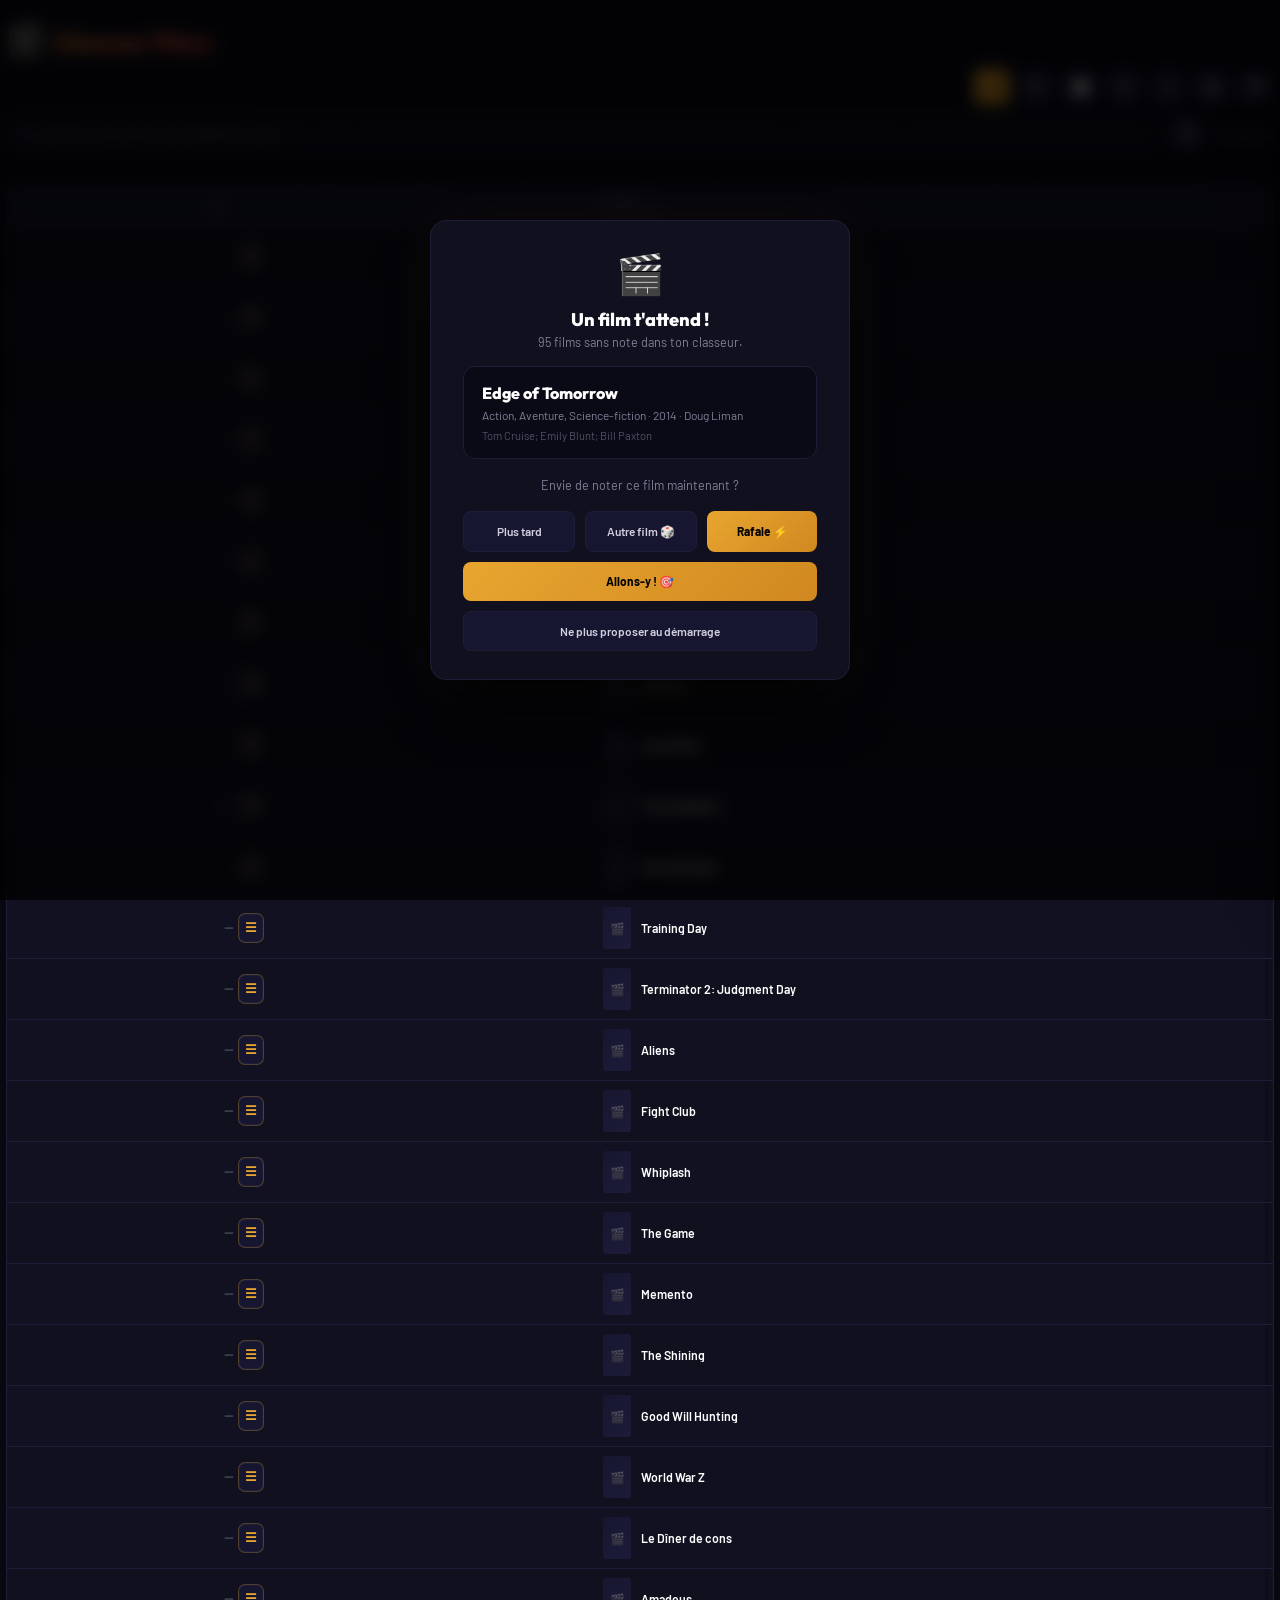
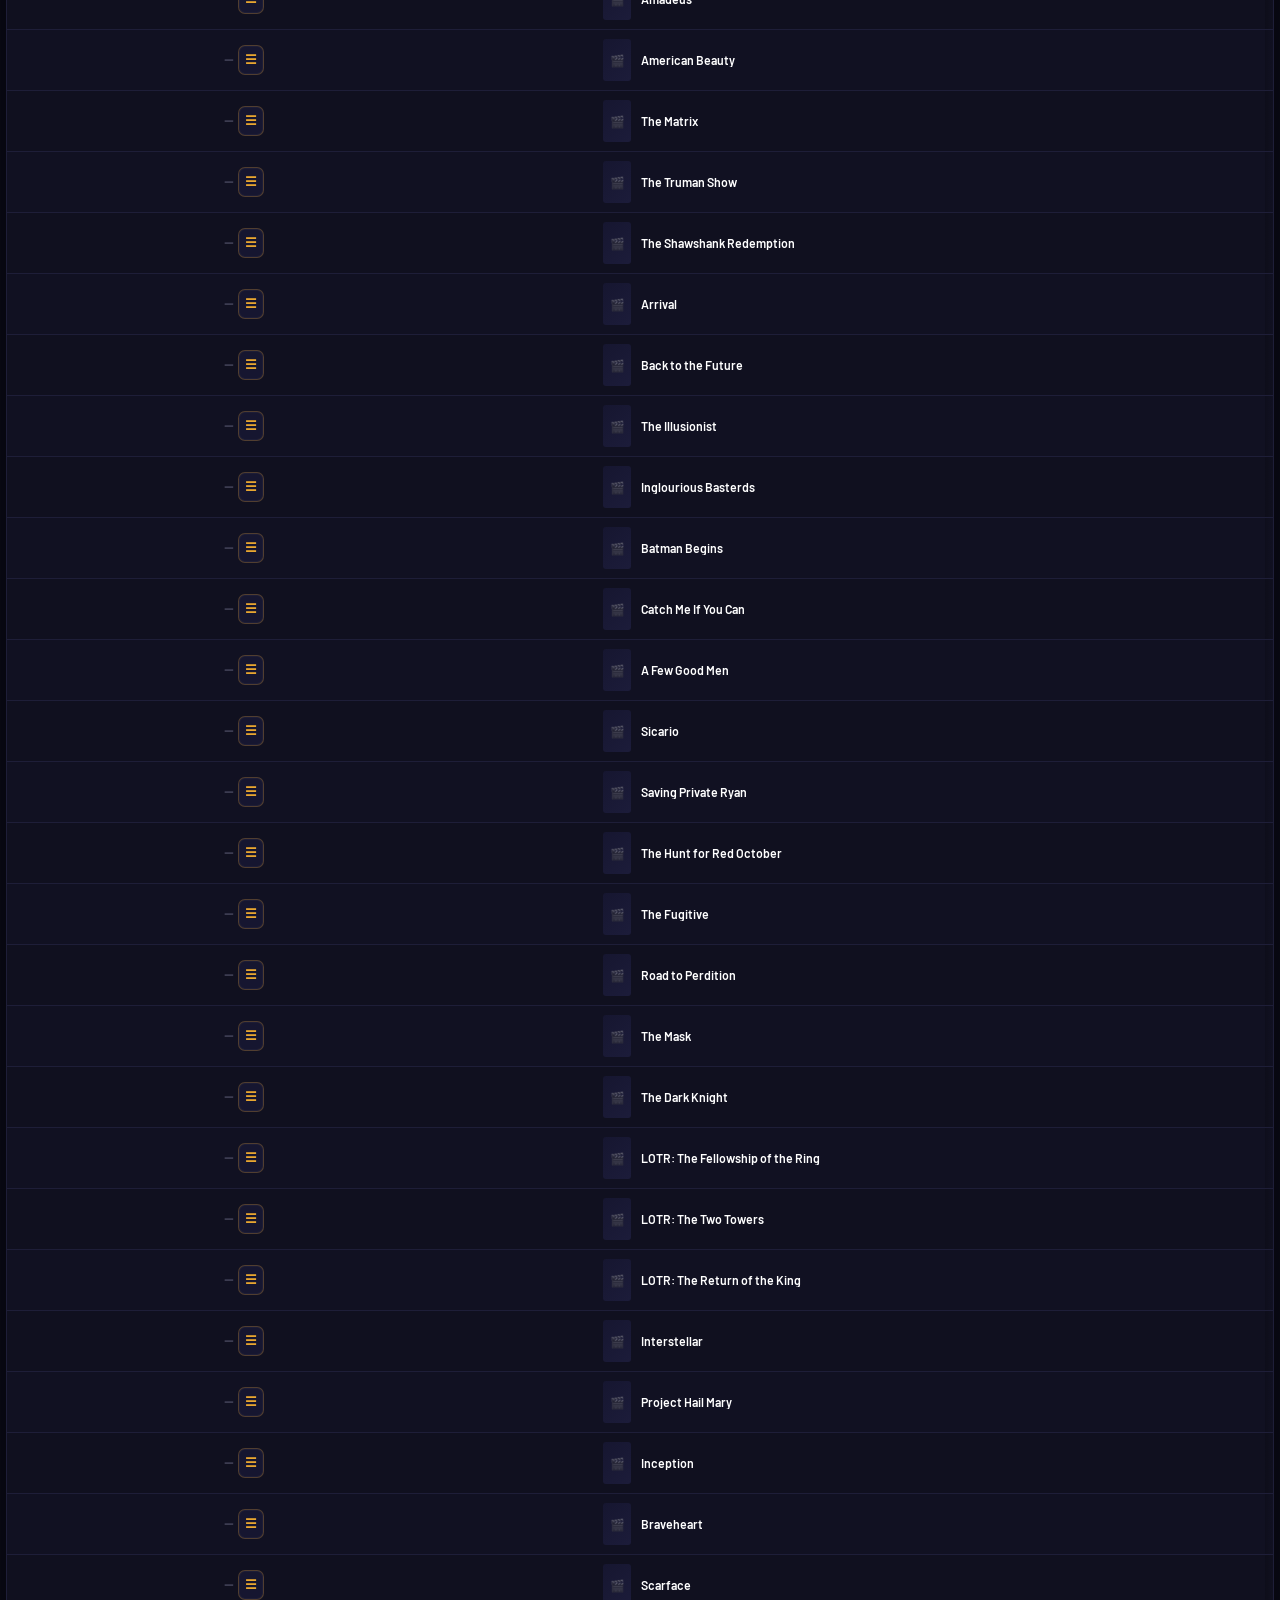
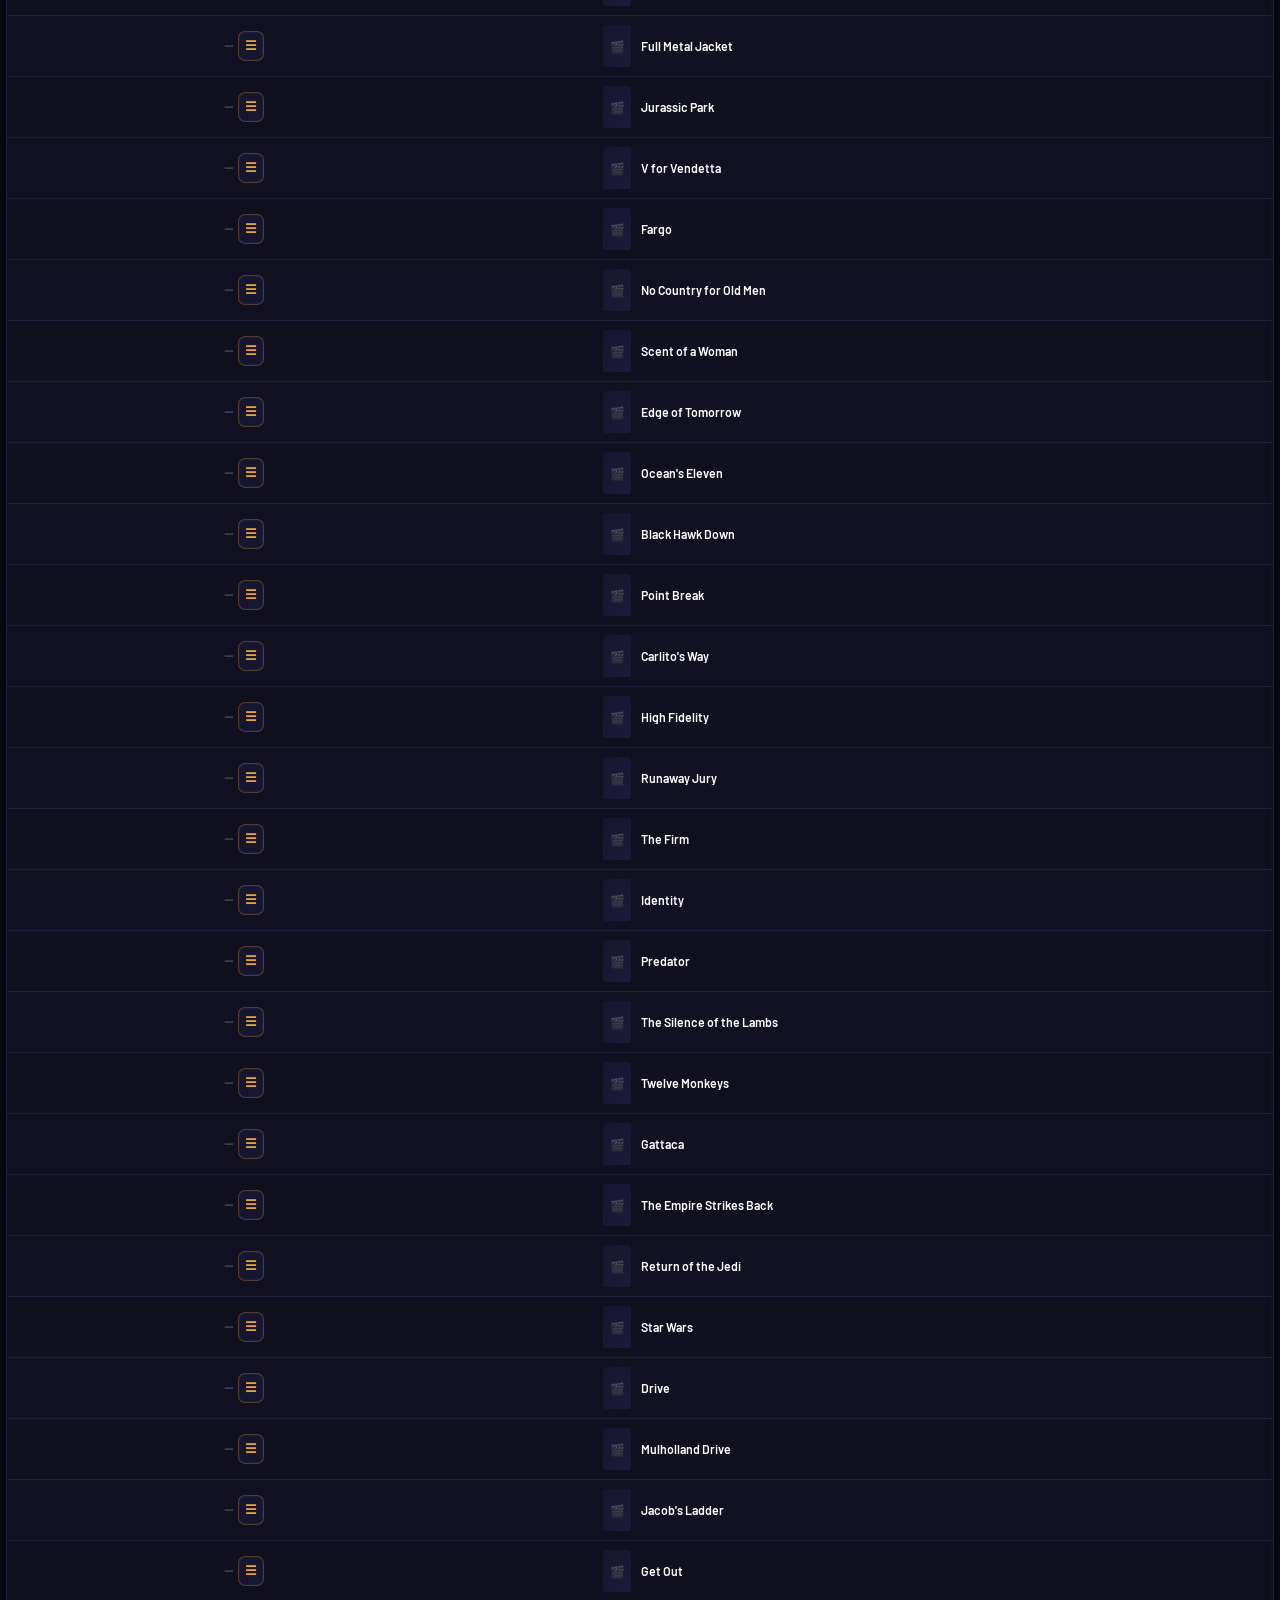
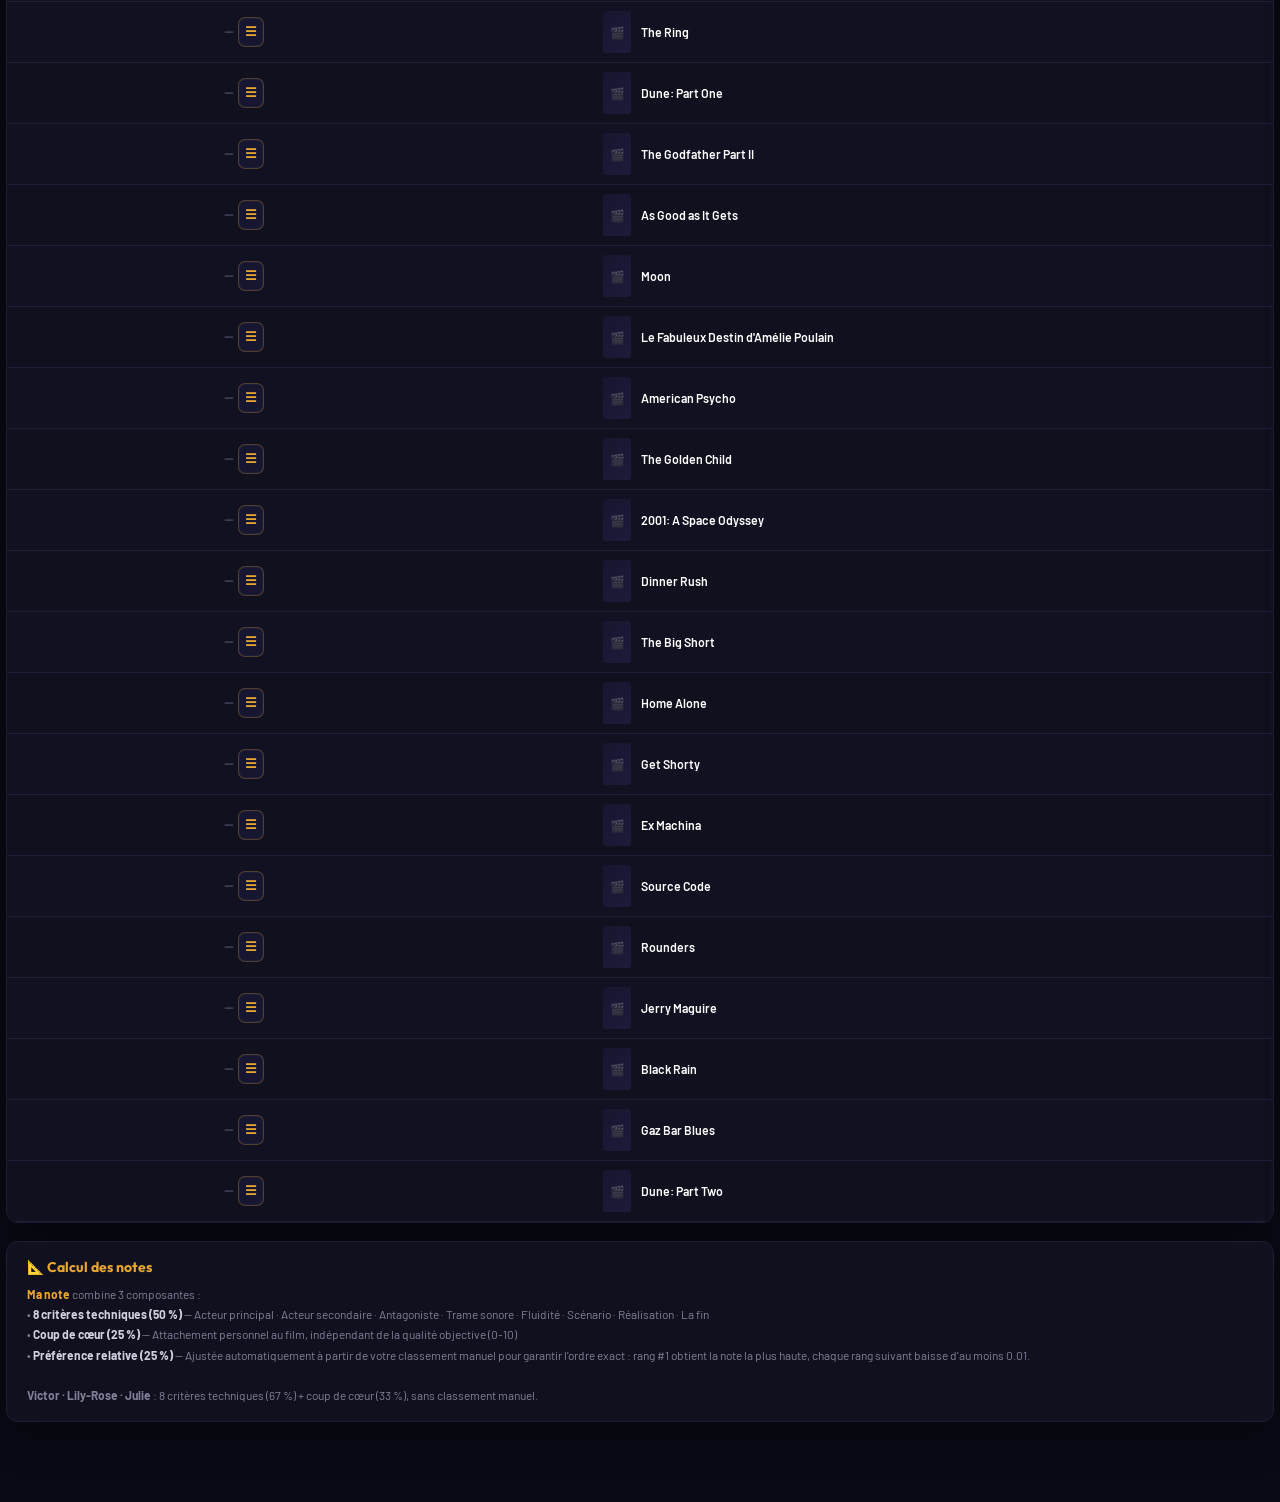
==== commit 9f9942fc: "Add files via upload" ====
--- a/index.html
+++ b/index.html
@@ -2836,14 +2836,16 @@
 let _dragScrollRAF = null;
 let _dragScrollSpeed = 0;          // px/frame, signe = direction (+ bas, - haut)
 let _dragLastClientY = 0;
-const _DRAG_EDGE_SIZE = 90;        // taille de la zone "edge" en px
-const _DRAG_MAX_SPEED = 22;        // vitesse max par frame
+const _DRAG_EDGE_SIZE = 150;       // zone de déclenchement plus large pour un scroll plus réactif
+const _DRAG_MAX_SPEED = 48;        // vitesse max par frame
+const _DRAG_MIN_SPEED = 12;        // vitesse minimale dès qu'on entre dans la zone edge
+const _DRAG_ACCEL_POWER = 1.35;    // accélération progressive près du bord
 function _dragScrollLoop() {
   if (_dragRankSourceIdx == null || _dragScrollSpeed === 0) {
     _dragScrollRAF = null;
     return;
   }
-  window.scrollBy(0, _dragScrollSpeed);
+  window.scrollBy({ top: _dragScrollSpeed, left: 0, behavior: 'auto' });
   // Met à jour la ligne survolée en fonction du nouveau scroll
   _updateDragOverFromPoint(_dragLastClientY);
   _dragScrollRAF = requestAnimationFrame(_dragScrollLoop);
@@ -2853,12 +2855,12 @@
   const vh = window.innerHeight;
   let speed = 0;
   if (clientY < _DRAG_EDGE_SIZE) {
-    // Plus on est proche du haut (clientY petit), plus on scrolle vite vers le haut
-    const ratio = (_DRAG_EDGE_SIZE - clientY) / _DRAG_EDGE_SIZE;
-    speed = -Math.ceil(_DRAG_MAX_SPEED * Math.min(1, Math.max(0, ratio)));
+    // Plus on est proche du haut, plus le scroll accélère vers le haut
+    const ratio = Math.min(1, Math.max(0, (_DRAG_EDGE_SIZE - clientY) / _DRAG_EDGE_SIZE));
+    speed = -Math.ceil(_DRAG_MIN_SPEED + (_DRAG_MAX_SPEED - _DRAG_MIN_SPEED) * Math.pow(ratio, _DRAG_ACCEL_POWER));
   } else if (clientY > vh - _DRAG_EDGE_SIZE) {
-    const ratio = (clientY - (vh - _DRAG_EDGE_SIZE)) / _DRAG_EDGE_SIZE;
-    speed = Math.ceil(_DRAG_MAX_SPEED * Math.min(1, Math.max(0, ratio)));
+    const ratio = Math.min(1, Math.max(0, (clientY - (vh - _DRAG_EDGE_SIZE)) / _DRAG_EDGE_SIZE));
+    speed = Math.ceil(_DRAG_MIN_SPEED + (_DRAG_MAX_SPEED - _DRAG_MIN_SPEED) * Math.pow(ratio, _DRAG_ACCEL_POWER));
   }
   _dragScrollSpeed = speed;
   if (speed !== 0 && _dragScrollRAF == null) {
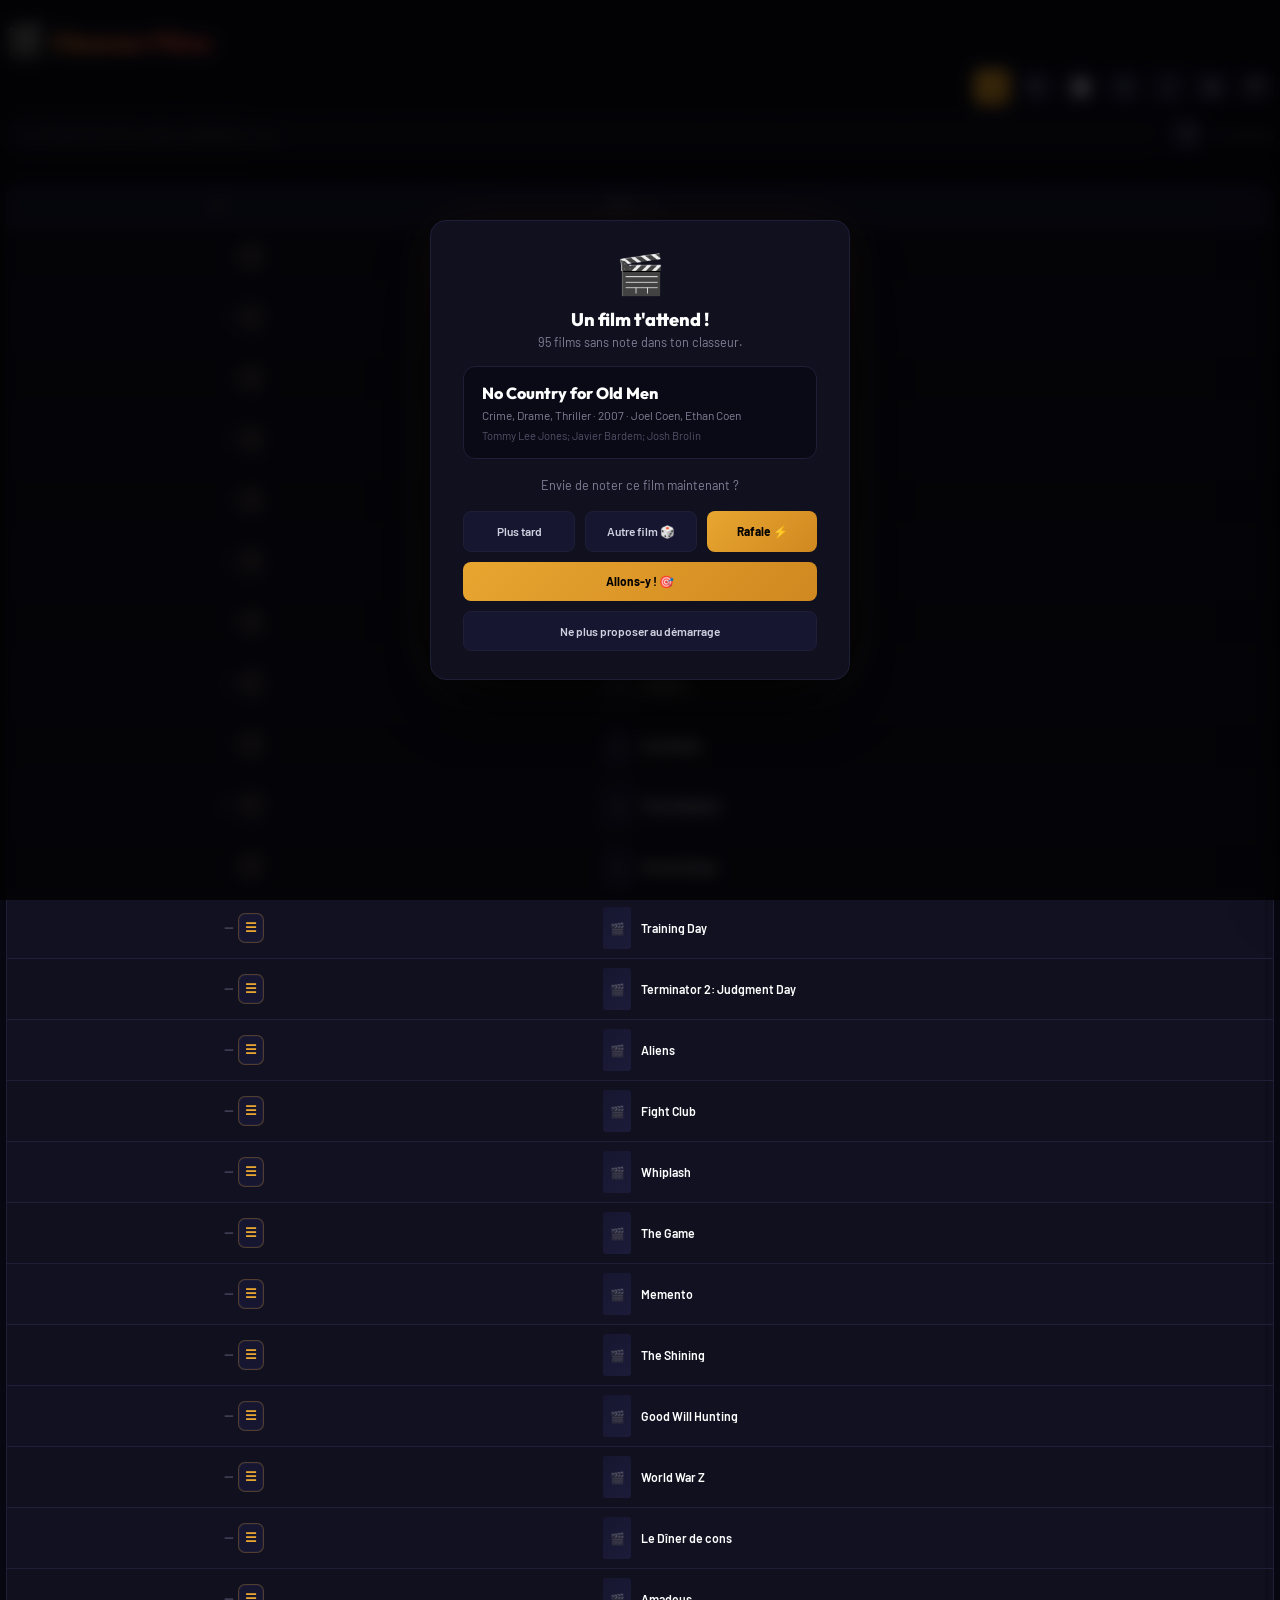
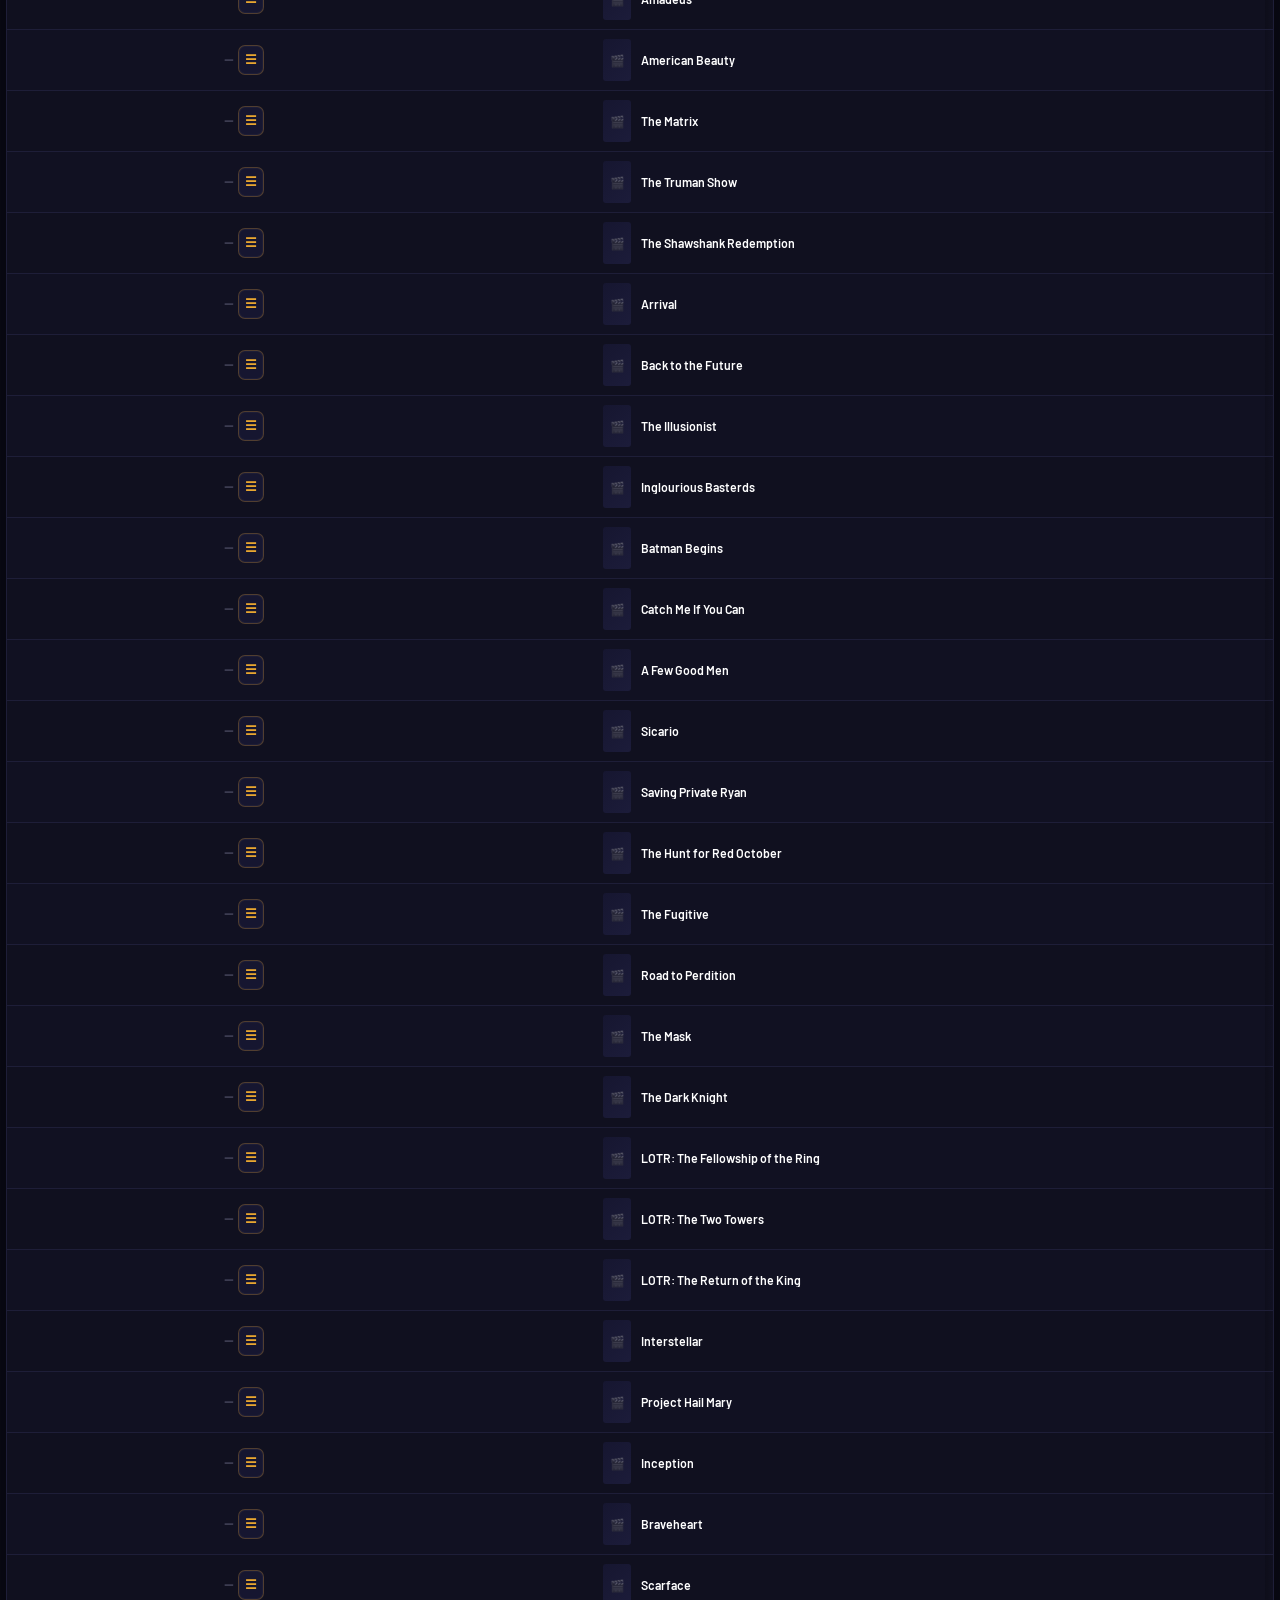
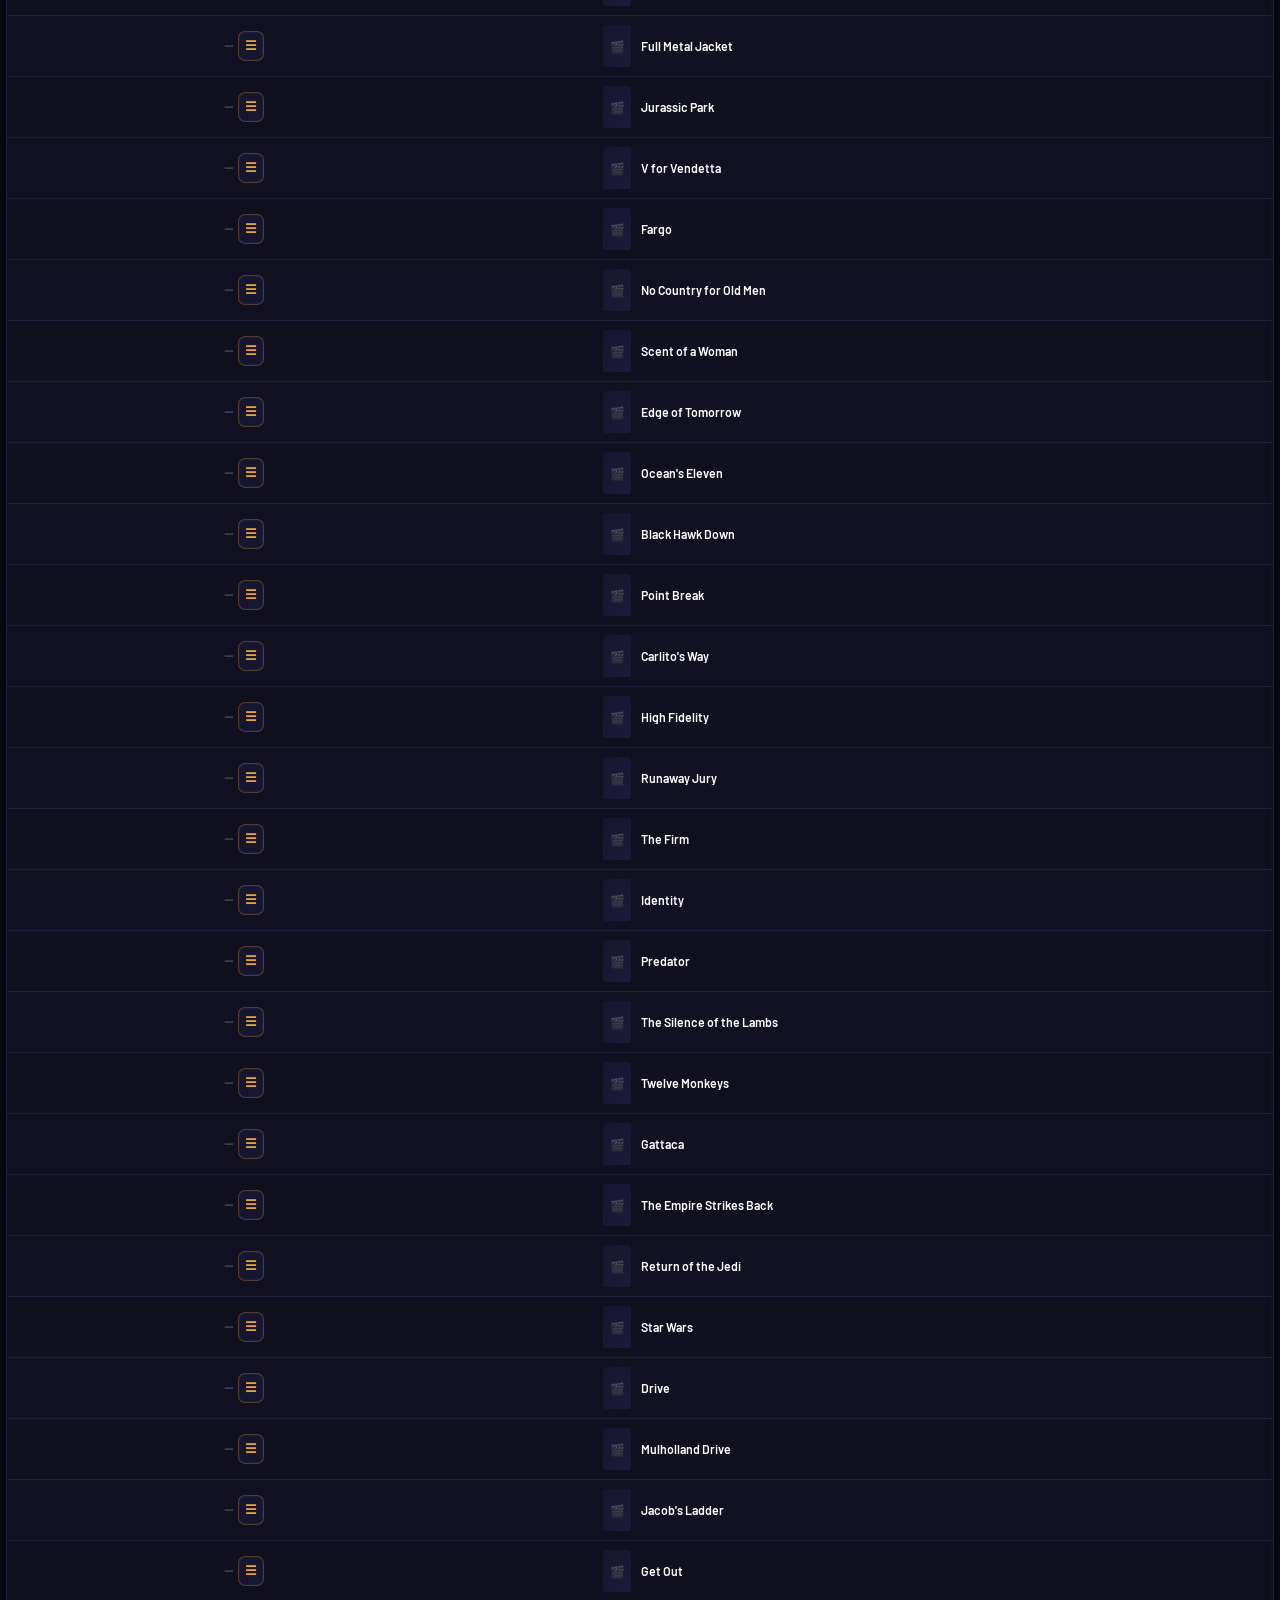
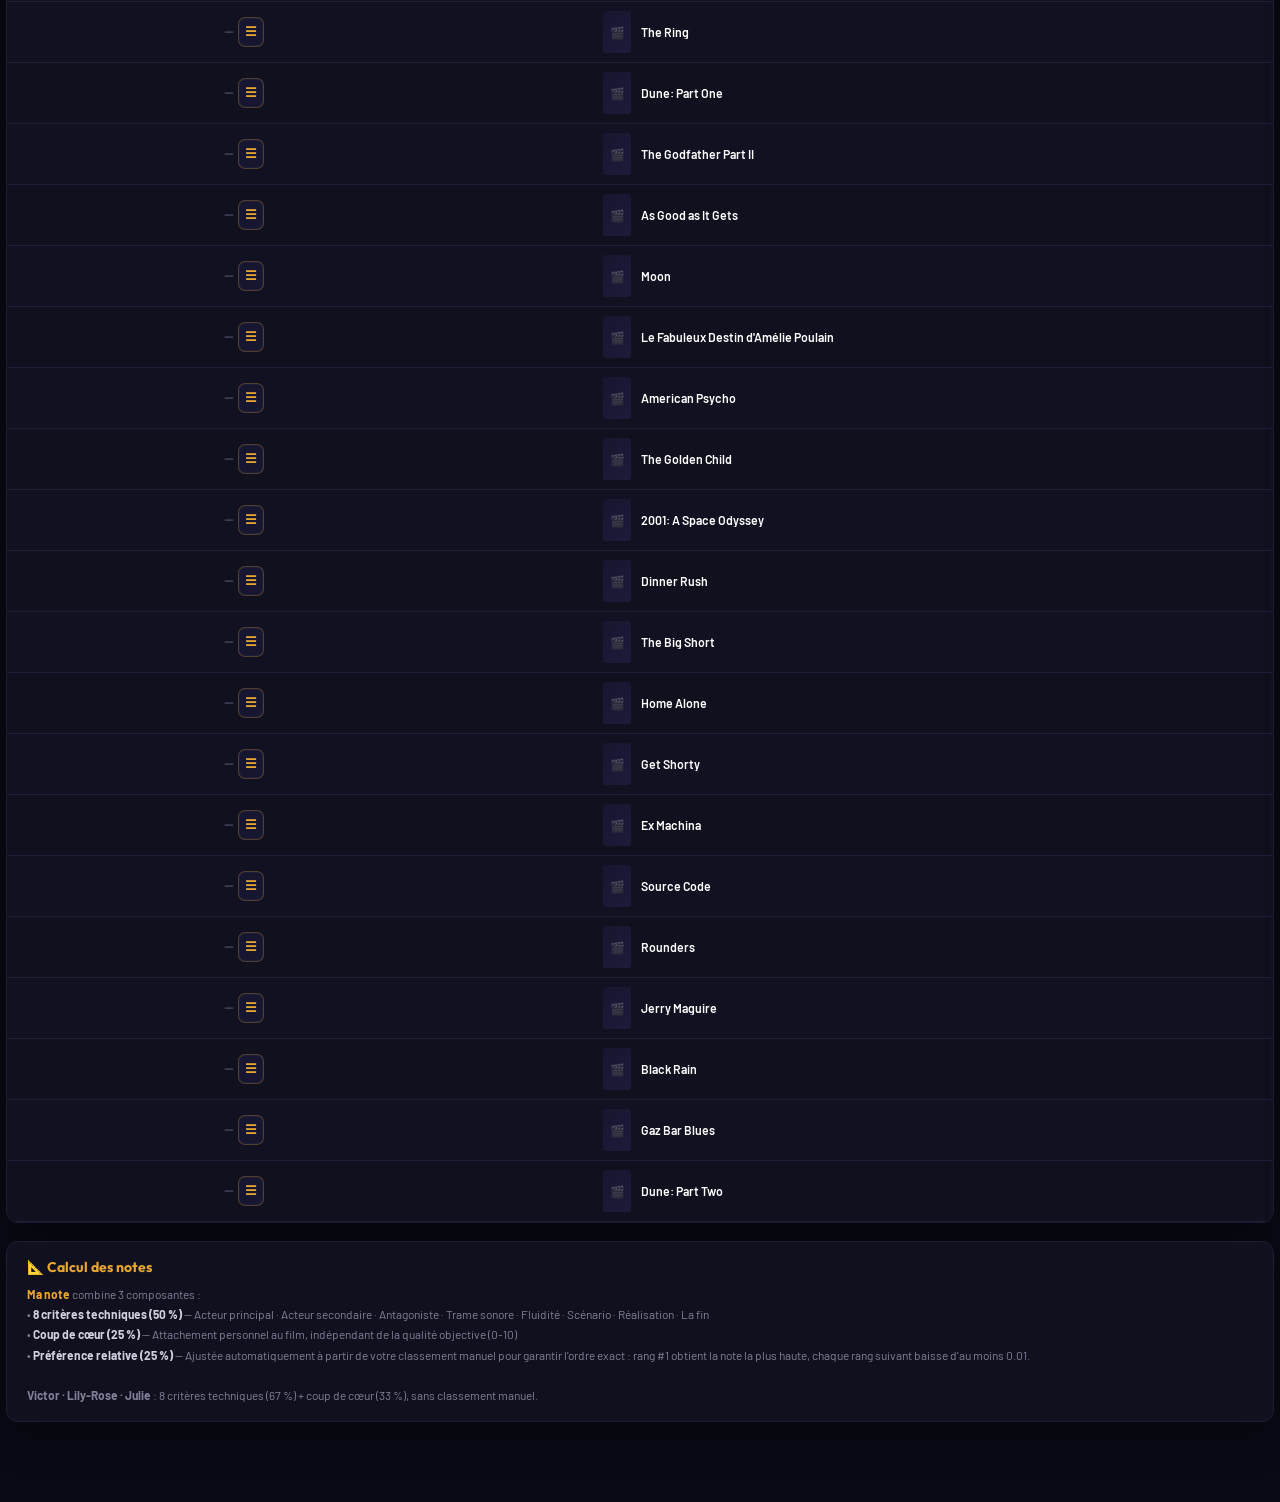
==== commit 4b58620a: "Add files via upload" ====
--- a/index.html
+++ b/index.html
@@ -2236,7 +2236,7 @@
 /* ═══════════════════════════════════════════════════
    STATE
    ═══════════════════════════════════════════════════ */
-let films = [], log = [], duelLog = [], showHidden = false, sortCol = 'notePerso', sortDir = 'desc', titleExpanded = false, titreReducedWidth = 113, listZoomPercent = 100, showPosters = true, startupSuggestEnabled = true, startupDuelEnabled = true;
+let films = [], log = [], duelLog = [], showHidden = false, sortCol = 'notePerso', sortDir = 'desc', titleExpanded = false, titreReducedWidth = 113, listZoomPercent = 100, showPosters = true, startupSuggestEnabled = true, startupDuelEnabled = true, dragScrollSpeedPercent = 100;
 let viewMode = 'classeur';
 let displayProfile = localStorage.getItem('cf_displayProfile') || 'compact';
 let filtersOpen = false;
@@ -2285,6 +2285,8 @@
   if (!isNaN(savedTRW) && savedTRW >= 50 && savedTRW <= 600) titreReducedWidth = savedTRW;
   const savedLZP = parseInt(localStorage.getItem('cf_listZoomPercent'));
   if (!isNaN(savedLZP) && savedLZP >= 70 && savedLZP <= 220) listZoomPercent = savedLZP;
+  const savedDSS = parseInt(localStorage.getItem('cf_dragScrollSpeedPercent'));
+  if (!isNaN(savedDSS) && savedDSS >= 25 && savedDSS <= 300) dragScrollSpeedPercent = savedDSS;
   try {
     const af = JSON.parse(localStorage.getItem('cf_advancedFilters') || '{}');
     advancedFilters = { ...advancedFilters, ...af };
@@ -2414,6 +2416,7 @@
   localStorage.setItem('cf_titleExpanded', titleExpanded ? '1' : '0');
   localStorage.setItem('cf_titreReducedWidth', String(titreReducedWidth));
   localStorage.setItem('cf_listZoomPercent', String(listZoomPercent));
+  localStorage.setItem('cf_dragScrollSpeedPercent', String(dragScrollSpeedPercent));
   localStorage.setItem('cf_showPosters', showPosters ? '1' : '0');
   localStorage.setItem('cf_startupSuggestEnabled', startupSuggestEnabled ? '1' : '0');
   localStorage.setItem('cf_startupDuelEnabled', startupDuelEnabled ? '1' : '0');
@@ -2836,34 +2839,48 @@
 let _dragScrollRAF = null;
 let _dragScrollSpeed = 0;          // px/frame, signe = direction (+ bas, - haut)
 let _dragLastClientY = 0;
-const _DRAG_EDGE_SIZE = 150;       // zone de déclenchement plus large pour un scroll plus réactif
-const _DRAG_MAX_SPEED = 48;        // vitesse max par frame
-const _DRAG_MIN_SPEED = 12;        // vitesse minimale dès qu'on entre dans la zone edge
-const _DRAG_ACCEL_POWER = 1.35;    // accélération progressive près du bord
+let _dragLastClientX = 0;
+let _dragOverFrameTick = 0;        // throttle pour la mise à jour de la ligne survolée
+let _dragLastOverRow = null;       // dernière ligne marquée drag-over (cache)
+const _DRAG_EDGE_SIZE = 140;       // zone de déclenchement
+// Vitesses de base (px/frame) pour 100 %. La vitesse réelle est multipliée
+// par dragScrollSpeedPercent / 100 (réglable dans Paramètres ⚙).
+const _DRAG_MAX_SPEED_BASE = 80;   // vitesse max par frame (au bord extrême)
+const _DRAG_MIN_SPEED_BASE = 18;   // vitesse minimale dès qu'on entre dans la zone edge
+const _DRAG_ACCEL_POWER = 1.6;     // accélération progressive près du bord
+const _DRAG_OVER_FRAMES = 4;       // mise à jour de la ligne survolée 1 frame sur N
 function _dragScrollLoop() {
   if (_dragRankSourceIdx == null || _dragScrollSpeed === 0) {
     _dragScrollRAF = null;
     return;
   }
-  window.scrollBy({ top: _dragScrollSpeed, left: 0, behavior: 'auto' });
-  // Met à jour la ligne survolée en fonction du nouveau scroll
-  _updateDragOverFromPoint(_dragLastClientY);
+  window.scrollBy(0, _dragScrollSpeed);
+  // On ne met à jour la ligne survolée que périodiquement: elementFromPoint +
+  // mutations DOM coûtent cher et ralentissent le scroll perçu.
+  if ((++_dragOverFrameTick % _DRAG_OVER_FRAMES) === 0) {
+    _updateDragOverFromPoint(_dragLastClientY, _dragLastClientX);
+  }
   _dragScrollRAF = requestAnimationFrame(_dragScrollLoop);
 }
-function _updateDragScrollSpeed(clientY) {
+function _updateDragScrollSpeed(clientY, clientX) {
   _dragLastClientY = clientY;
+  if (clientX != null) _dragLastClientX = clientX;
   const vh = window.innerHeight;
+  const factor = (typeof dragScrollSpeedPercent === 'number' ? dragScrollSpeedPercent : 100) / 100;
+  const maxS = _DRAG_MAX_SPEED_BASE * factor;
+  const minS = _DRAG_MIN_SPEED_BASE * factor;
   let speed = 0;
   if (clientY < _DRAG_EDGE_SIZE) {
     // Plus on est proche du haut, plus le scroll accélère vers le haut
     const ratio = Math.min(1, Math.max(0, (_DRAG_EDGE_SIZE - clientY) / _DRAG_EDGE_SIZE));
-    speed = -Math.ceil(_DRAG_MIN_SPEED + (_DRAG_MAX_SPEED - _DRAG_MIN_SPEED) * Math.pow(ratio, _DRAG_ACCEL_POWER));
+    speed = -Math.ceil(minS + (maxS - minS) * Math.pow(ratio, _DRAG_ACCEL_POWER));
   } else if (clientY > vh - _DRAG_EDGE_SIZE) {
     const ratio = Math.min(1, Math.max(0, (clientY - (vh - _DRAG_EDGE_SIZE)) / _DRAG_EDGE_SIZE));
-    speed = Math.ceil(_DRAG_MIN_SPEED + (_DRAG_MAX_SPEED - _DRAG_MIN_SPEED) * Math.pow(ratio, _DRAG_ACCEL_POWER));
+    speed = Math.ceil(minS + (maxS - minS) * Math.pow(ratio, _DRAG_ACCEL_POWER));
   }
   _dragScrollSpeed = speed;
   if (speed !== 0 && _dragScrollRAF == null) {
+    _dragOverFrameTick = 0;
     _dragScrollRAF = requestAnimationFrame(_dragScrollLoop);
   }
 }
@@ -2874,10 +2891,10 @@
     _dragScrollRAF = null;
   }
 }
-// Trouve la ligne sous le point (clientX, clientY) et la marque comme drag-over
+// Trouve la ligne sous le point (clientX, clientY) et la marque comme drag-over.
+// Optimisé: garde une référence sur la dernière ligne pour éviter querySelectorAll.
 function _updateDragOverFromPoint(clientY, clientX) {
   if (_dragRankSourceIdx == null) return;
-  // Cherche au centre horizontal du tableau si X non fourni (utile pendant l'auto-scroll)
   let x = clientX;
   if (x == null) {
     const wrap = document.getElementById('tableWrap');
@@ -2889,13 +2906,19 @@
     }
   }
   const el = document.elementFromPoint(x, clientY);
-  if (!el) return;
-  const row = el.closest && el.closest('tr[data-drag-idx]');
-  _clearDragOverRows();
+  const row = el && el.closest ? el.closest('tr[data-drag-idx]') : null;
+  if (row === _dragLastOverRow) return; // pas de changement → on ne touche pas le DOM
+  if (_dragLastOverRow) _dragLastOverRow.classList.remove('drag-over');
   if (row) row.classList.add('drag-over');
+  _dragLastOverRow = row;
 }
 
 function _clearDragOverRows() {
+  if (_dragLastOverRow) {
+    _dragLastOverRow.classList.remove('drag-over');
+    _dragLastOverRow = null;
+  }
+  // Sécurité: au cas où un re-render aurait laissé une classe orpheline
   document.querySelectorAll('#tableWrap tr.drag-over').forEach(row => row.classList.remove('drag-over'));
 }
 function _onTableDragStart(e) {
@@ -2913,7 +2936,7 @@
   if (_dragRankSourceIdx == null) return;
   e.preventDefault();
   if (e.dataTransfer) e.dataTransfer.dropEffect = 'move';
-  _updateDragScrollSpeed(e.clientY);
+  _updateDragScrollSpeed(e.clientY, e.clientX);
   // Met à jour la ligne survolée (au cas où le dragover du tableau ne se déclencherait pas)
   _updateDragOverFromPoint(e.clientY, e.clientX);
 }
@@ -2922,8 +2945,11 @@
   if (!row || _dragRankSourceIdx == null) return;
   e.preventDefault();
   e.dataTransfer.dropEffect = 'move';
-  _clearDragOverRows();
-  row.classList.add('drag-over');
+  if (row !== _dragLastOverRow) {
+    if (_dragLastOverRow) _dragLastOverRow.classList.remove('drag-over');
+    row.classList.add('drag-over');
+    _dragLastOverRow = row;
+  }
 }
 function _onTableDragLeave(e) {
   const row = e.target.closest('tr[data-drag-idx]');
@@ -6042,6 +6068,9 @@
           <label>Zoom de la liste (%)</label>
           <input type="number" id="settingsListZoom" min="70" max="220" step="5" value="${listZoomPercent}" placeholder="100">
           <p style="font-size:.78rem;color:var(--txt3);margin-top:6px;margin-bottom:14px">Valeur par défaut : 100 % · Min 70 · Max 220. Agrandit les lignes, le texte et les mini-affiches.</p>
+          <label>Vitesse de l'auto-scroll en glisser-déposer (%)</label>
+          <input type="number" id="settingsDragScrollSpeed" min="25" max="300" step="5" value="${dragScrollSpeedPercent}" placeholder="100">
+          <p style="font-size:.78rem;color:var(--txt3);margin-top:6px;margin-bottom:14px">Valeur par défaut : 100 % · Min 25 · Max 300. Quand vous faites glisser une ligne près du haut ou du bas de l'écran, la liste défile automatiquement à cette vitesse.</p>
           <label style="display:flex;align-items:center;gap:8px;cursor:pointer">
             <input type="checkbox" id="settingsShowPosters" ${showPosters ? 'checked' : ''} style="width:auto;margin:0">
             <span>Afficher les mini-affiches dans le tableau</span>
@@ -6271,8 +6300,14 @@
     toast('Le zoom doit être entre 70 % et 220 %', 'error');
     return;
   }
+  const dssRaw = parseInt(document.getElementById('settingsDragScrollSpeed').value);
+  if (isNaN(dssRaw) || dssRaw < 25 || dssRaw > 300) {
+    toast('La vitesse d\'auto-scroll doit être entre 25 % et 300 %', 'error');
+    return;
+  }
   titreReducedWidth = raw;
   listZoomPercent = zoomRaw;
+  dragScrollSpeedPercent = dssRaw;
   showPosters = document.getElementById('settingsShowPosters').checked;
   displayProfile = 'custom';
   startupSuggestEnabled = document.getElementById('settingsStartupSuggest').checked;
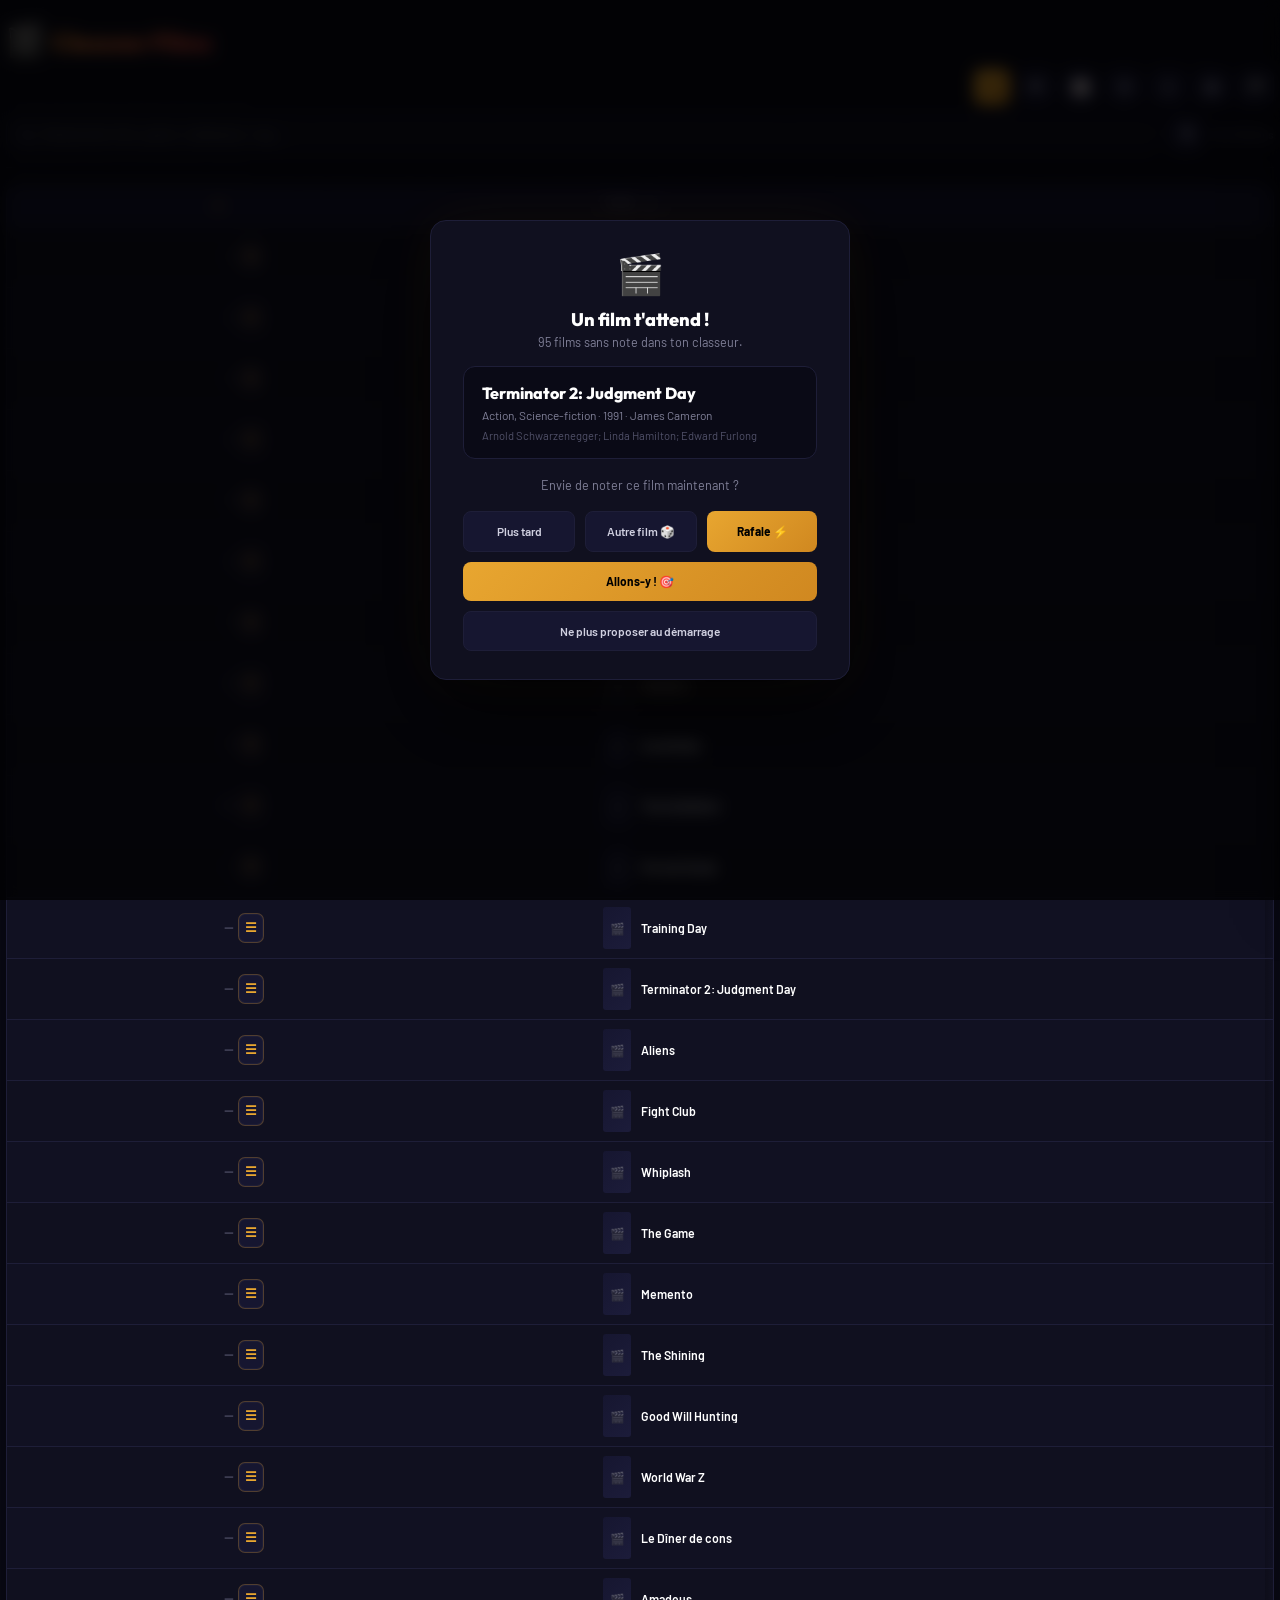
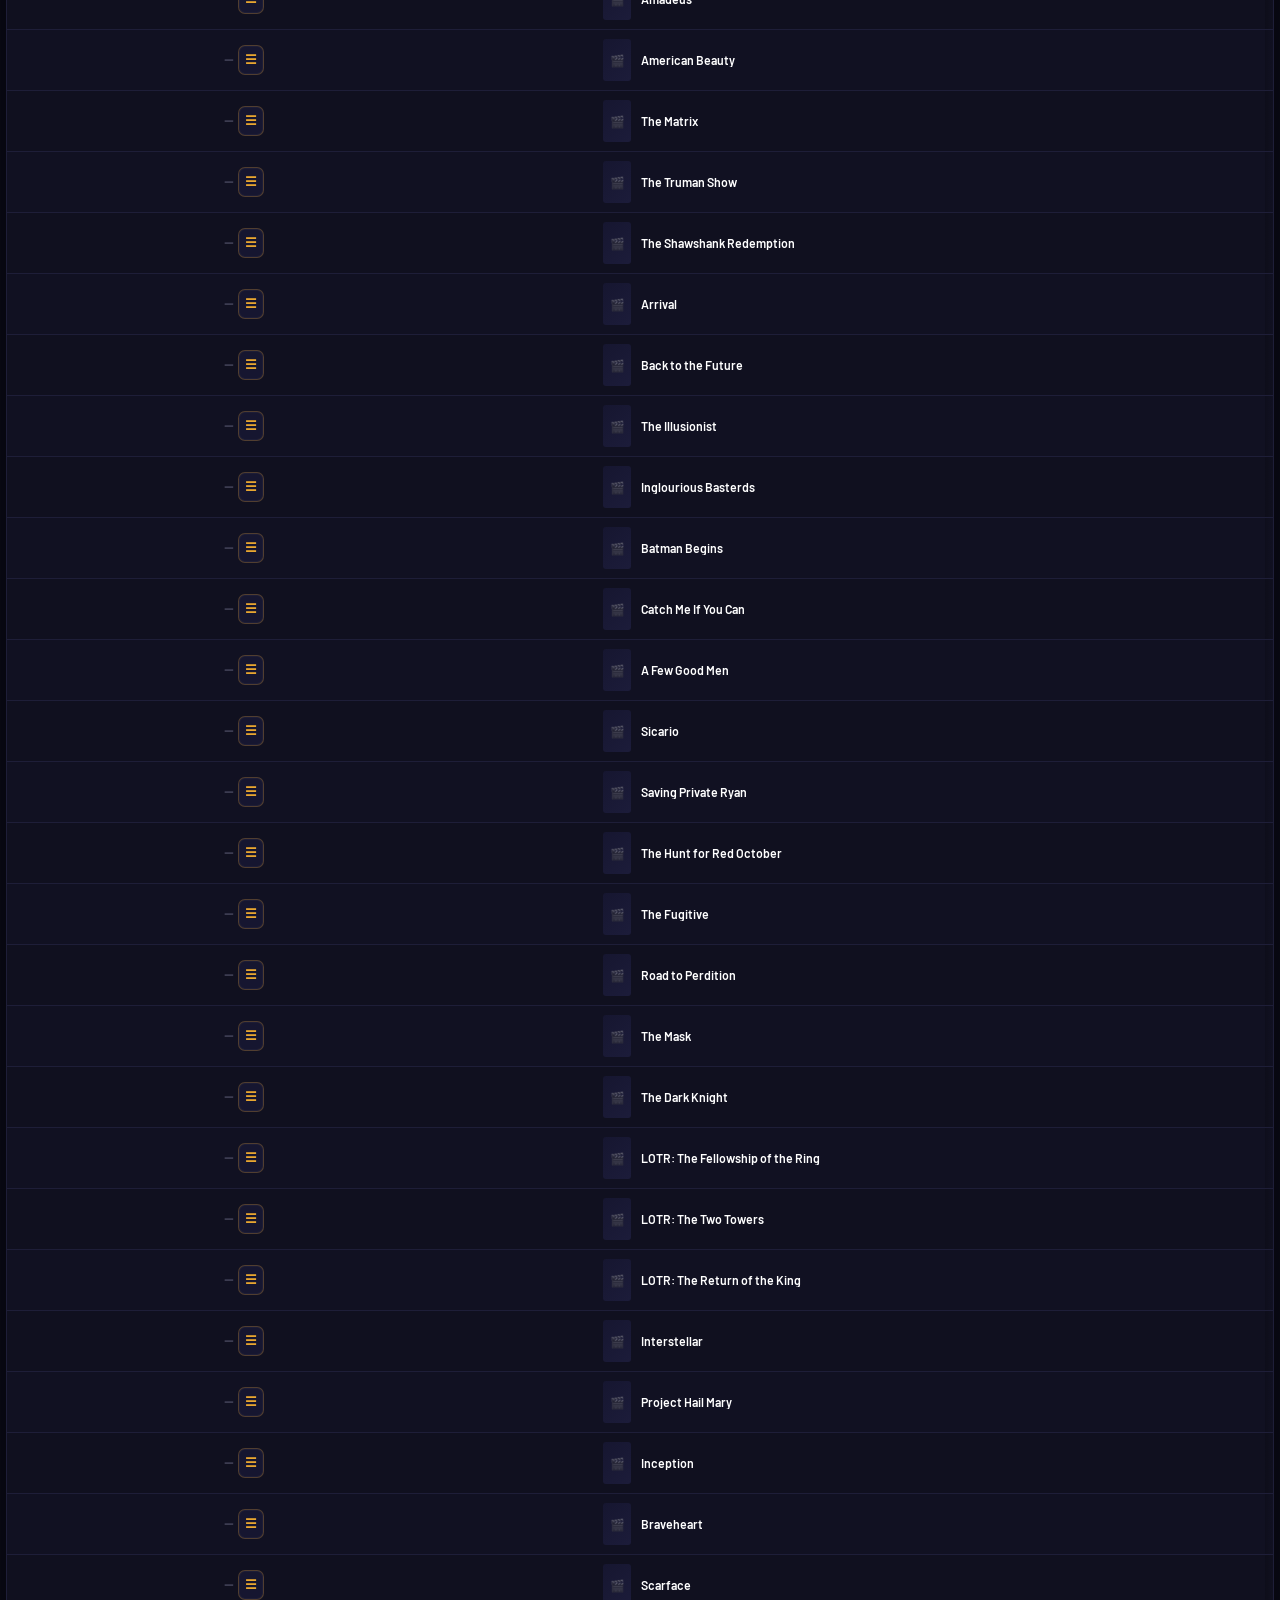
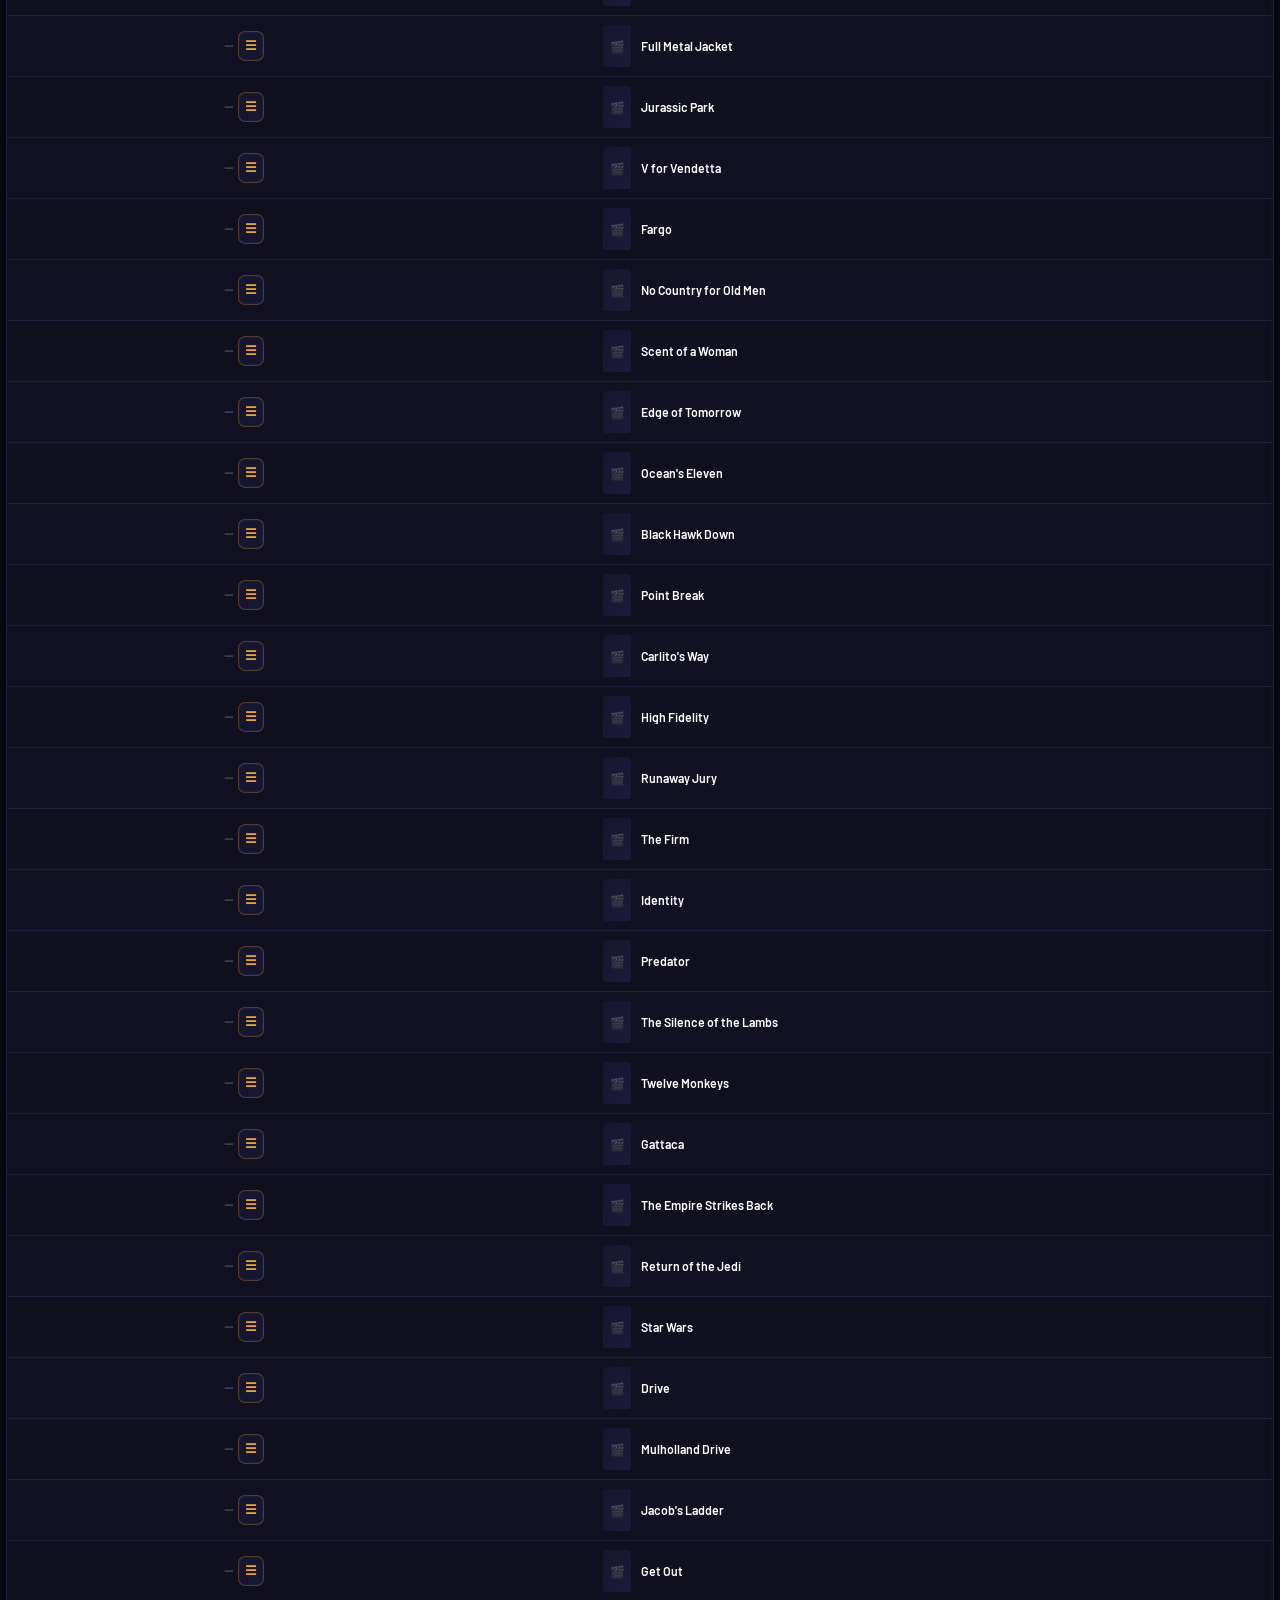
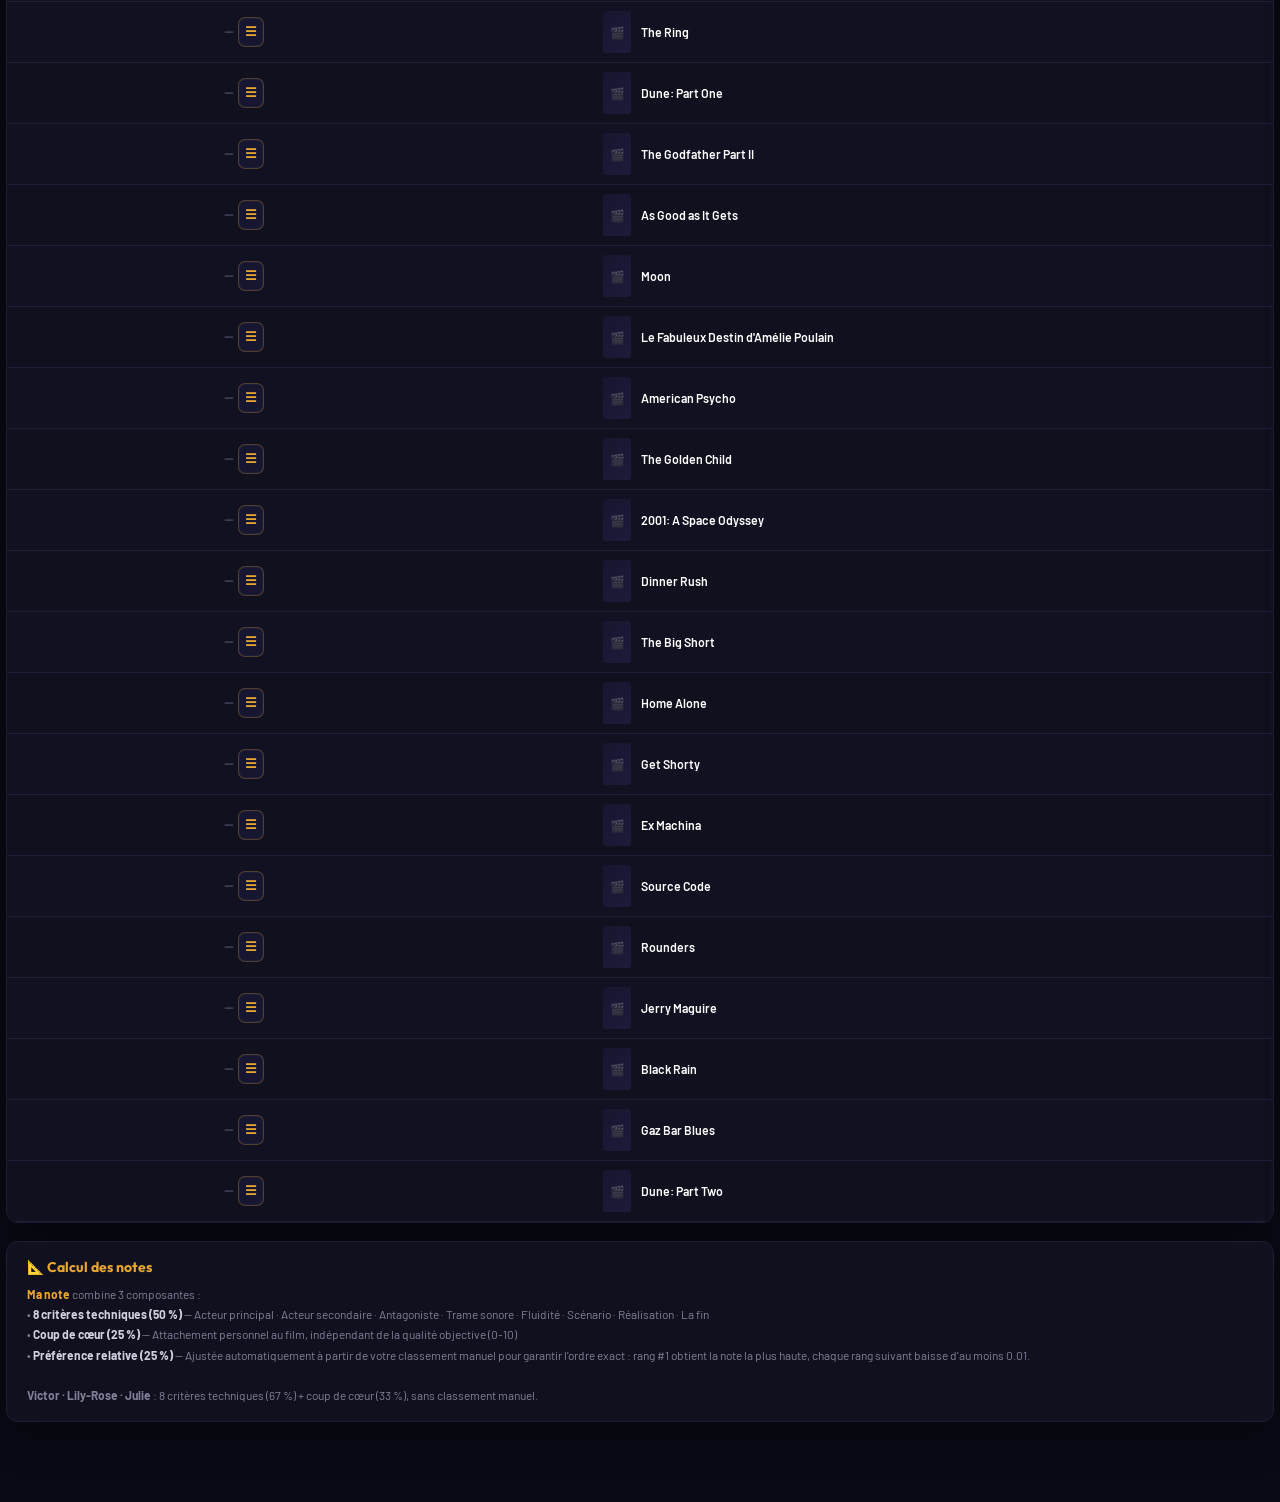
==== commit 99a2434b: "Add files via upload" ====
--- a/index.html
+++ b/index.html
@@ -3101,10 +3101,10 @@
   toast('Filtres réinitialisés', 'info');
 }
 const DISPLAY_PROFILES = {
-  compact: { label: 'Compact', hidden: false, posters: false, zoom: 85, titleWidth: 110, sortCol: 'notePerso', sortDir: 'desc' },
-  posters: { label: 'Posters', hidden: false, posters: true, zoom: 165, titleWidth: 320, sortCol: 'notePerso', sortDir: 'desc' },
-  analyse: { label: 'Analyse', hidden: true, posters: false, zoom: 100, titleWidth: 220, sortCol: 'notePerso', sortDir: 'desc' },
-  tags: { label: 'Tags', hidden: true, posters: true, zoom: 125, titleWidth: 180, sortCol: 'titre', sortDir: 'asc' }
+  compact: { label: 'Compact', hidden: false, posters: false, zoom: 75,  titleWidth: 100, sortCol: 'notePerso', sortDir: 'desc' },
+  posters: { label: 'Posters', hidden: false, posters: true,  zoom: 165, titleWidth: 320, sortCol: 'notePerso', sortDir: 'desc' },
+  analyse: { label: 'Analyse', hidden: true,  posters: false, zoom: 90,  titleWidth: 180, sortCol: 'notePerso', sortDir: 'desc' },
+  tags:    { label: 'Tags',    hidden: true,  posters: true,  zoom: 125, titleWidth: 180, sortCol: 'titre',     sortDir: 'asc'  }
 };
 function applyDisplayProfile(profileKey, opts = {}) {
   const p = DISPLAY_PROFILES[profileKey];
@@ -3119,6 +3119,19 @@
   sortDir = p.sortDir;
   applyLayoutVars();
   savePrefs();
+  // Si la modale Paramètres est ouverte, on synchronise les champs visibles
+  // pour que l'utilisateur voie ce que le profil a changé (zoom, largeur, posters).
+  // Les pills sont aussi remis à jour pour refléter le profil actif.
+  const titreInput = document.getElementById('settingsTitreWidth');
+  if (titreInput) {
+    titreInput.value = titreReducedWidth;
+    const zoomInput = document.getElementById('settingsListZoom');
+    if (zoomInput) zoomInput.value = listZoomPercent;
+    const postersChk = document.getElementById('settingsShowPosters');
+    if (postersChk) postersChk.checked = showPosters;
+    const pillsBox = document.querySelector('.profile-pills');
+    if (pillsBox) pillsBox.innerHTML = renderProfileButtons();
+  }
   if (opts.close) closeOverlay();
   render();
   toast(`Profil ${p.label} appliqué`, 'success');
@@ -6061,7 +6074,11 @@
           <div class="settings-section-desc">Réglez la présentation du tableau principal.</div>
           <label>Profils d'affichage</label>
           <div class="profile-pills">${renderProfileButtons()}</div>
-          <p style="font-size:.78rem;color:var(--txt3);margin-top:6px;margin-bottom:14px">Chaque profil ajuste maintenant les colonnes, les affiches, le zoom, la largeur de la colonne Titre et le tri. Compact : 85 % / 110 px. Posters : 165 % / 320 px. Analyse : 100 % / 220 px. Tags : 125 % / 180 px.</p>
+          <p style="font-size:.78rem;color:var(--txt3);margin-top:6px;margin-bottom:14px">Cliquez sur un profil : le zoom, la largeur du titre et les mini-affiches ci-dessous se mettent à jour. Vous pouvez ensuite ajuster manuellement avant d'enregistrer.<br>
+          <strong>Compact</strong> : densité maximale, sans posters · 75 % / 100 px.<br>
+          <strong>Posters</strong> : grandes affiches · 165 % / 320 px.<br>
+          <strong>Analyse</strong> : toutes les colonnes, sans posters · 90 % / 180 px.<br>
+          <strong>Tags</strong> : trié par titre, avec affiches · 125 % / 180 px.</p>
           <label>Largeur réduite de la colonne Titre (px)</label>
           <input type="number" id="settingsTitreWidth" min="50" max="600" step="10" value="${titreReducedWidth}" placeholder="90">
           <p style="font-size:.78rem;color:var(--txt3);margin-top:6px;margin-bottom:14px">Valeur par défaut : 90 px · Min 50 · Max 600</p>
@@ -6309,7 +6326,16 @@
   listZoomPercent = zoomRaw;
   dragScrollSpeedPercent = dssRaw;
   showPosters = document.getElementById('settingsShowPosters').checked;
-  displayProfile = 'custom';
+  // Si les valeurs correspondent exactement au profil actif (parce qu'on a
+  // cliqué sur une pill et pas modifié les champs), on garde le profil.
+  // Sinon on bascule en "custom" pour refléter une personnalisation manuelle.
+  const activeP = DISPLAY_PROFILES[displayProfile];
+  const matchesActive = activeP
+    && activeP.zoom === listZoomPercent
+    && activeP.titleWidth === titreReducedWidth
+    && !!activeP.posters === !!showPosters
+    && !!activeP.hidden === !!showHidden;
+  if (!matchesActive) displayProfile = 'custom';
   startupSuggestEnabled = document.getElementById('settingsStartupSuggest').checked;
   startupDuelEnabled = document.getElementById('settingsStartupDuel').checked;
   savePrefs();
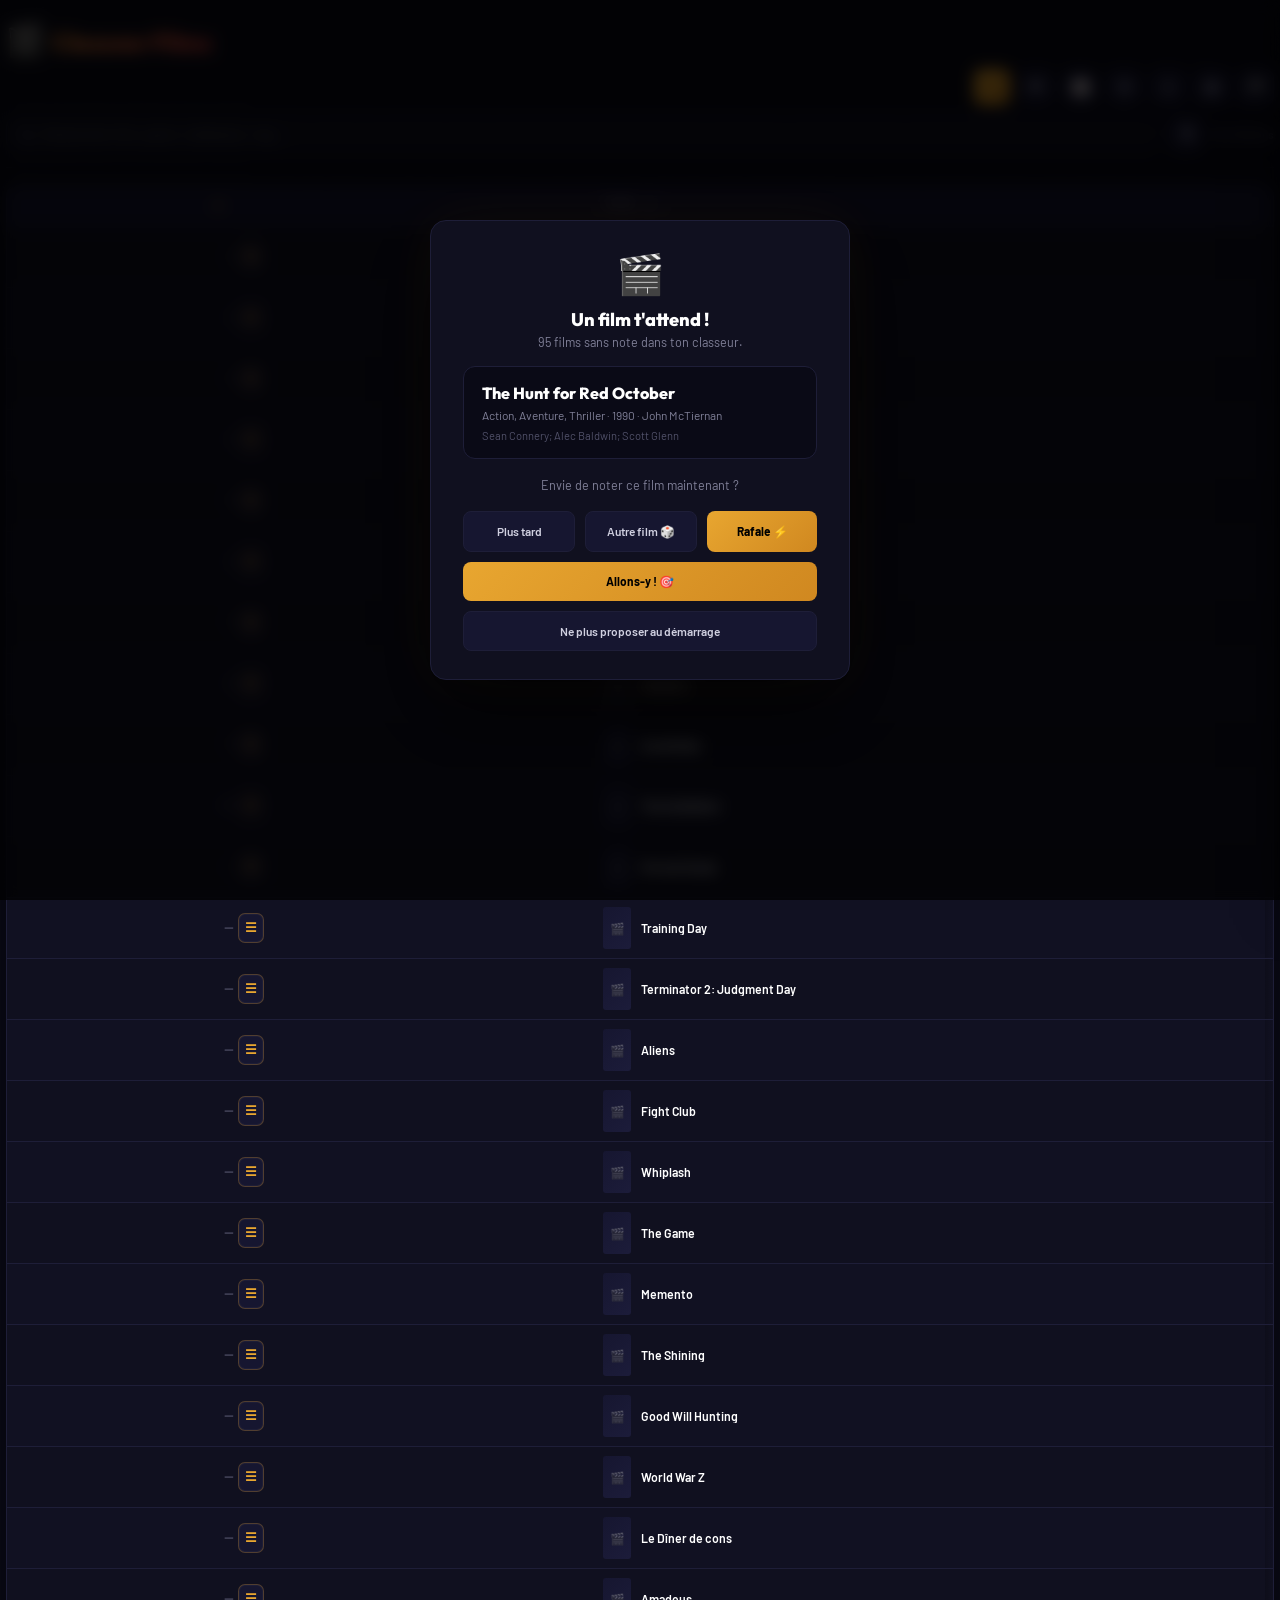
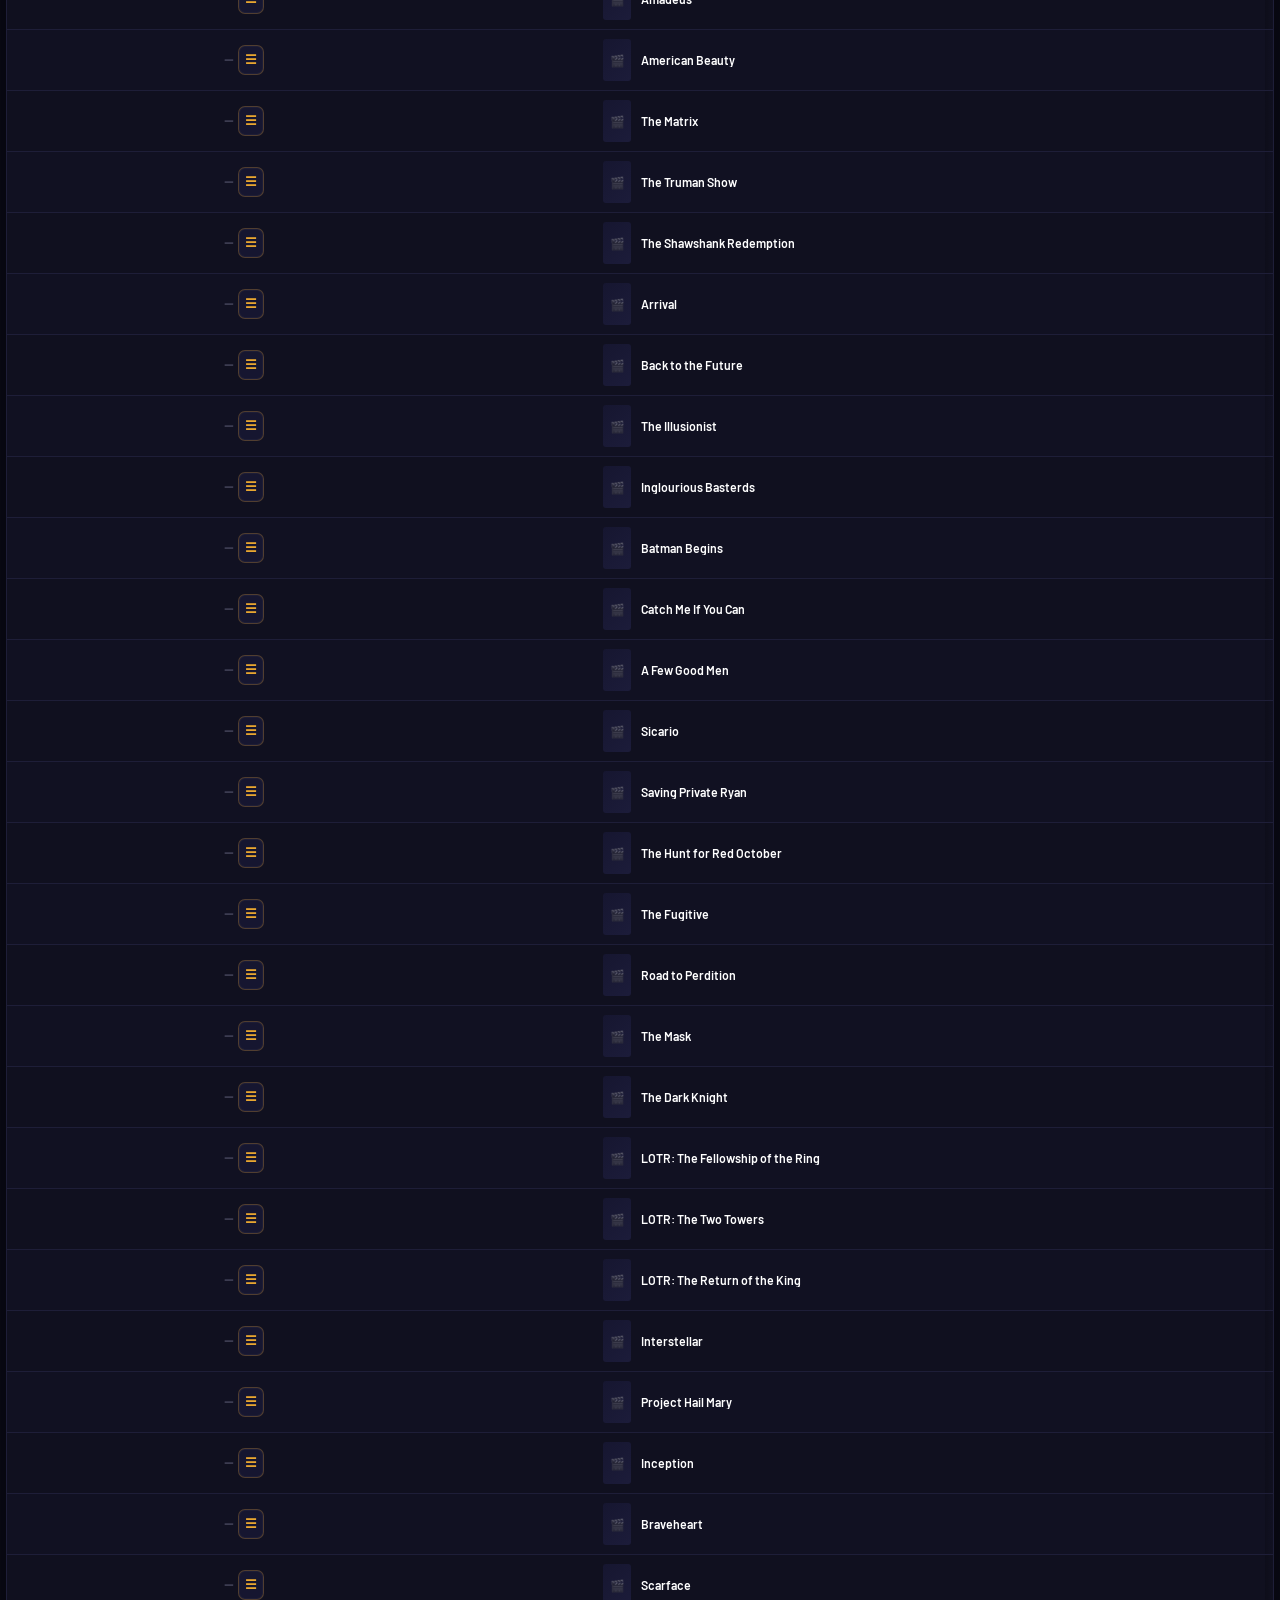
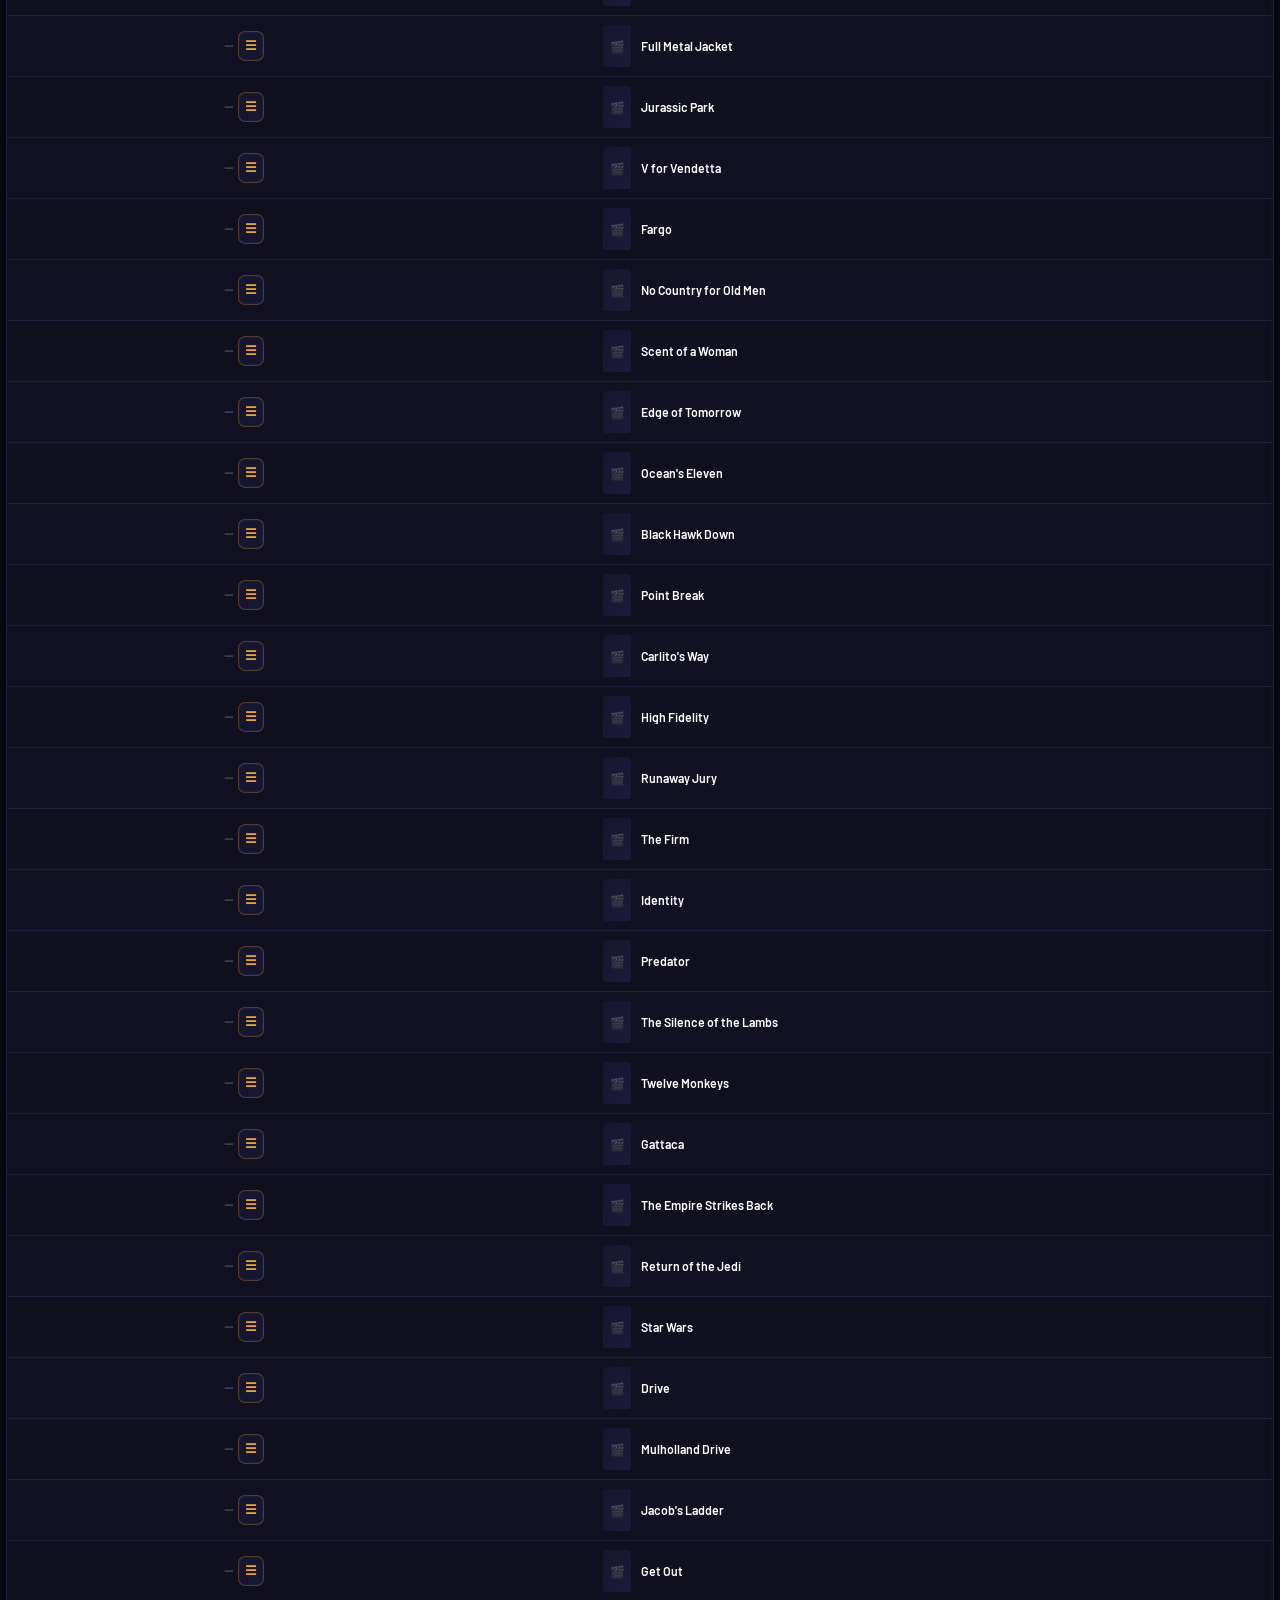
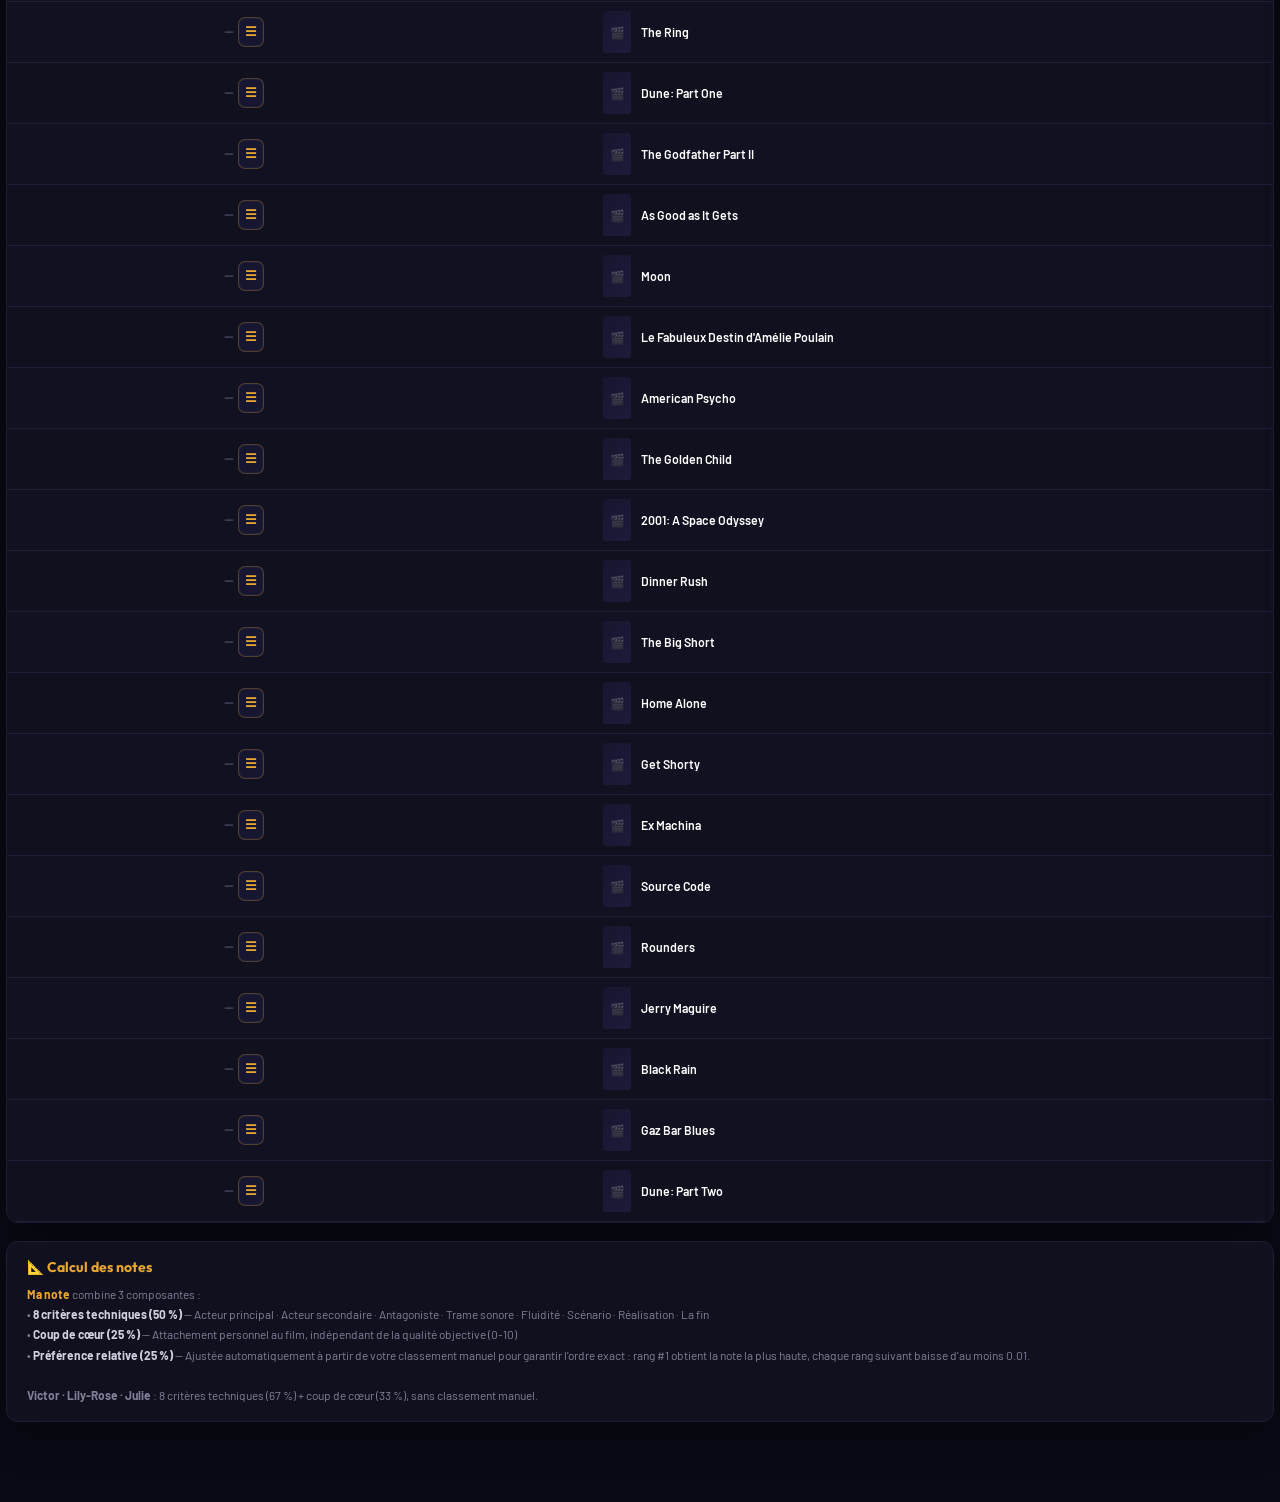
==== commit b6a8c58e: "Add files via upload" ====
--- a/index.html
+++ b/index.html
@@ -980,6 +980,23 @@
 }
 .reorder-handle:active { cursor: grabbing; transform: scale(.96); }
 tr.dragging { opacity: .45; }
+/* Mode tactile : ligne "soulevée" pendant un long-press drag (Android/iOS) */
+tr.touch-dragging {
+  opacity: .55;
+  background: rgba(232,166,48,.10) !important;
+  box-shadow: 0 6px 22px rgba(0,0,0,.4);
+}
+/* Pendant un drag tactile actif sur la page, on bloque la sélection de texte
+   et l'action tactile native pour éviter que le navigateur n'intercepte. */
+body.touch-dragging-active {
+  user-select: none;
+  -webkit-user-select: none;
+  -webkit-touch-callout: none;
+}
+body.touch-dragging-active #tableWrap,
+body.touch-dragging-active #tableWrap * {
+  touch-action: none;
+}
 tr.drag-over td {
   background: rgba(232,166,48,.22) !important;
   box-shadow: inset 0 2px 0 rgba(240,192,96,.78), inset 0 -2px 0 rgba(240,192,96,.78);
@@ -2992,6 +3009,160 @@
   }
 });
 
+/* ═══════════════════════════════════════════════════
+   DRAG TACTILE (Android / iOS)
+   ───────────────────────────────────────────────────
+   L'API HTML5 drag-and-drop ne fonctionne pas avec les
+   événements tactiles sur mobile. Ce module reproduit la
+   même fonctionnalité avec Pointer Events :
+   - long-press (~400 ms) sur une ligne déclenche le drag,
+   - pointermove met à jour la position et l'auto-scroll,
+   - pointerup réordonne via moveFilmToRank.
+   On réutilise les variables _dragRankSourceIdx /
+   _dragLastClient* / _dragScrollSpeed pour que l'auto-scroll
+   et le facteur dragScrollSpeedPercent s'appliquent pareil.
+   ═══════════════════════════════════════════════════ */
+const _TOUCH_LONGPRESS_MS = 380;     // durée pour démarrer le drag
+const _TOUCH_MOVE_TOLERANCE = 10;    // px : si on bouge plus que ça avant le déclenchement, on annule (= scroll normal)
+let _touchPressTimer = null;
+let _touchPressStartX = 0;
+let _touchPressStartY = 0;
+let _touchPressRow = null;
+let _touchDragging = false;
+let _touchPointerId = null;
+// Boucle d'auto-scroll spécifique tactile : pendant un drag tactile, le navigateur
+// n'émet plus pointermove quand le doigt ne bouge pas, donc la boucle doit
+// recalculer la vitesse à chaque frame en gardant le dernier clientY connu.
+let _touchScrollRAF = null;
+function _touchScrollLoop() {
+  if (!_touchDragging) { _touchScrollRAF = null; return; }
+  // Recalcule la vitesse à chaque frame depuis la dernière position connue
+  // (le doigt peut être immobile, mais l'auto-scroll doit continuer).
+  _updateDragScrollSpeed(_dragLastClientY, _dragLastClientX);
+  if (_dragScrollSpeed !== 0) {
+    window.scrollBy(0, _dragScrollSpeed);
+  }
+  // Met à jour la ligne survolée 1 frame sur N (throttle)
+  if ((++_dragOverFrameTick % _DRAG_OVER_FRAMES) === 0) {
+    _updateDragOverFromPoint(_dragLastClientY, _dragLastClientX);
+  }
+  _touchScrollRAF = requestAnimationFrame(_touchScrollLoop);
+}
+function _cancelTouchPress() {
+  if (_touchPressTimer != null) { clearTimeout(_touchPressTimer); _touchPressTimer = null; }
+  _touchPressRow = null;
+  _touchPointerId = null;
+}
+function _onTablePointerDown(e) {
+  // Uniquement tactile (le drag souris reste géré par l'API HTML5 native)
+  if (e.pointerType === 'mouse') return;
+  // Ne déclenche pas sur un bouton, un lien, un input, etc.
+  if (e.target.closest('button, a, input, select, textarea, [contenteditable]')) return;
+  const row = e.target.closest('tr[data-drag-idx]');
+  if (!row) return;
+  _touchPressStartX = e.clientX;
+  _touchPressStartY = e.clientY;
+  _touchPressRow = row;
+  _touchPointerId = e.pointerId;
+  _dragLastClientX = e.clientX;
+  _dragLastClientY = e.clientY;
+  if (_touchPressTimer != null) clearTimeout(_touchPressTimer);
+  _touchPressTimer = setTimeout(() => {
+    _touchPressTimer = null;
+    if (!_touchPressRow) return;
+    _startTouchDrag(_touchPressRow);
+  }, _TOUCH_LONGPRESS_MS);
+}
+function _onTablePointerMove(e) {
+  if (e.pointerType === 'mouse') return;
+  if (e.pointerId !== _touchPointerId && !_touchDragging) return;
+  // Avant le déclenchement : si le doigt bouge trop, on annule (scroll normal).
+  if (!_touchDragging) {
+    const dx = Math.abs(e.clientX - _touchPressStartX);
+    const dy = Math.abs(e.clientY - _touchPressStartY);
+    if (dx > _TOUCH_MOVE_TOLERANCE || dy > _TOUCH_MOVE_TOLERANCE) {
+      _cancelTouchPress();
+    }
+    return;
+  }
+  // Pendant le drag : empêche le scroll natif et met à jour position + auto-scroll
+  e.preventDefault();
+  _dragLastClientX = e.clientX;
+  _dragLastClientY = e.clientY;
+  _updateDragScrollSpeed(e.clientY, e.clientX);
+  _updateDragOverFromPoint(e.clientY, e.clientX);
+}
+function _onTablePointerUp(e) {
+  if (e.pointerType === 'mouse') return;
+  if (_touchPressTimer != null) { clearTimeout(_touchPressTimer); _touchPressTimer = null; }
+  if (!_touchDragging) { _cancelTouchPress(); return; }
+  _finishTouchDrag();
+}
+function _onTablePointerCancel(e) {
+  if (e.pointerType === 'mouse') return;
+  _cancelTouchPress();
+  if (_touchDragging) _abortTouchDrag();
+}
+function _startTouchDrag(row) {
+  _touchDragging = true;
+  _dragRankSourceIdx = parseInt(row.dataset.dragIdx, 10);
+  row.classList.add('touch-dragging');
+  document.body.classList.add('touch-dragging-active');
+  // Vibration tactile pour confirmer à l'utilisateur
+  if (navigator.vibrate) { try { navigator.vibrate(35); } catch(e) {} }
+  toast('Glissez pour reclasser · Relâchez pour valider', 'info');
+  _dragOverFrameTick = 0;
+  // Démarre la boucle d'auto-scroll tactile
+  if (_touchScrollRAF == null) {
+    _touchScrollRAF = requestAnimationFrame(_touchScrollLoop);
+  }
+}
+function _finishTouchDrag() {
+  if (!_touchDragging) return;
+  const sourceIdx = _dragRankSourceIdx;
+  // Cherche la ligne cible sous le doigt, sinon la dernière marquée drag-over
+  let row = null;
+  const elAt = document.elementFromPoint(_dragLastClientX, _dragLastClientY);
+  if (elAt && elAt.closest) row = elAt.closest('tr[data-drag-idx]');
+  if (!row) row = _dragLastOverRow;
+  _stopTouchDrag();
+  if (!row) return;
+  const targetIdx = parseInt(row.dataset.dragIdx, 10);
+  const target = films[targetIdx];
+  const source = sourceIdx != null ? films[sourceIdx] : null;
+  if (!target || !source || targetIdx === sourceIdx || target.rank == null) return;
+  if (moveFilmToRank(sourceIdx, target.rank)) {
+    toast(`${source.titre} déplacé au rang #${target.rank}`, 'success');
+    render();
+  }
+}
+function _abortTouchDrag() {
+  _stopTouchDrag();
+}
+function _stopTouchDrag() {
+  document.querySelectorAll('#tableWrap tr.touch-dragging').forEach(r => r.classList.remove('touch-dragging'));
+  document.body.classList.remove('touch-dragging-active');
+  _clearDragOverRows();
+  _stopDragScroll();
+  if (_touchScrollRAF != null) { cancelAnimationFrame(_touchScrollRAF); _touchScrollRAF = null; }
+  _touchDragging = false;
+  _touchPressRow = null;
+  _touchPointerId = null;
+  _dragRankSourceIdx = null;
+  _dragLastOverRow = null;
+}
+// Hook les pointer events sur le tableau (en plus du drag HTML5 desktop)
+function _initTableTouchDrag() {
+  const wrap = document.getElementById('tableWrap');
+  if (!wrap || wrap._touchDragInit) return;
+  wrap._touchDragInit = true;
+  wrap.addEventListener('pointerdown', _onTablePointerDown);
+  // pointermove doit être global pour suivre le doigt même hors du tableau (zone edge)
+  document.addEventListener('pointermove', _onTablePointerMove, { passive: false });
+  document.addEventListener('pointerup', _onTablePointerUp);
+  document.addEventListener('pointercancel', _onTablePointerCancel);
+}
+
 function _onTableDblClick(e) {
   const el = e.target.closest('[data-dblclick]');
   if (!el) return;
@@ -3155,6 +3326,7 @@
 function _renderImpl() {
   renderViewModeBar();
   _initTableDelegation();
+  _initTableTouchDrag();
   const q = document.getElementById('search').value.trim().toLowerCase();
   // Filter + project in a single pass
   let list = [];
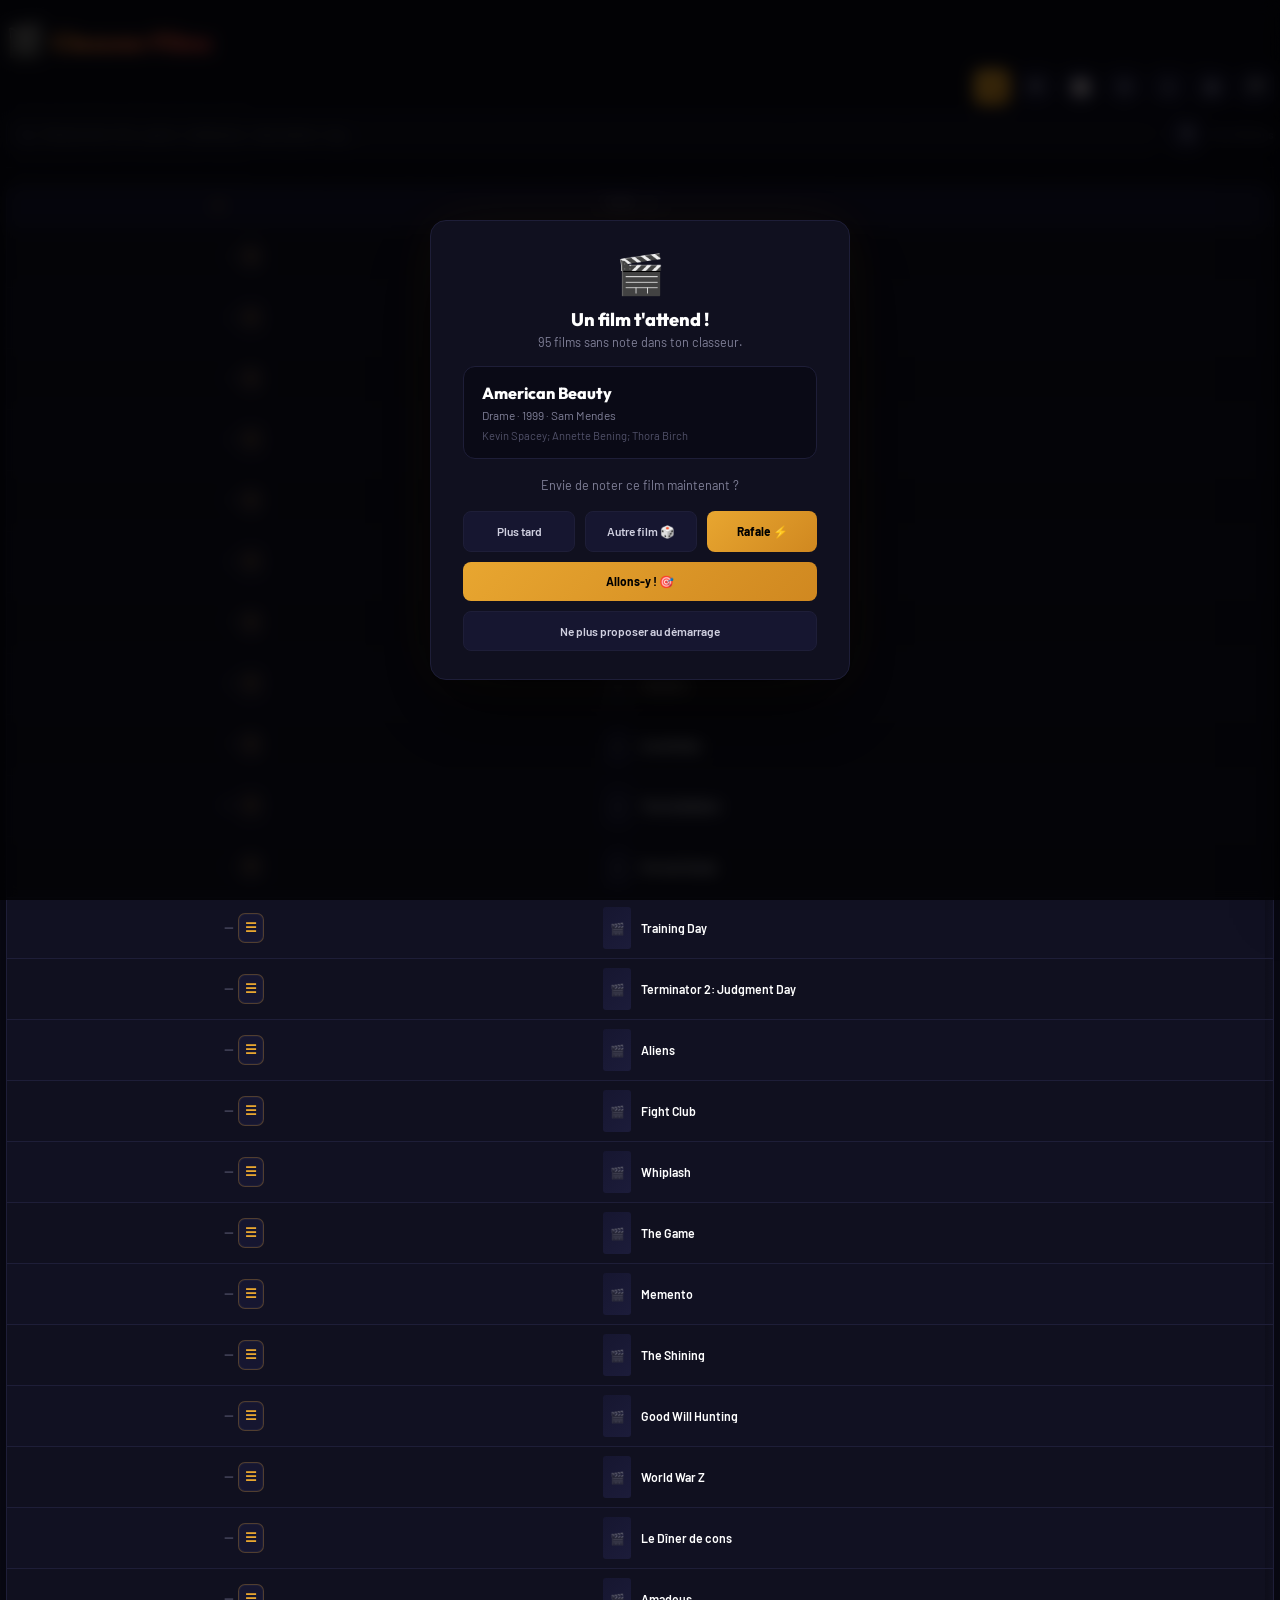
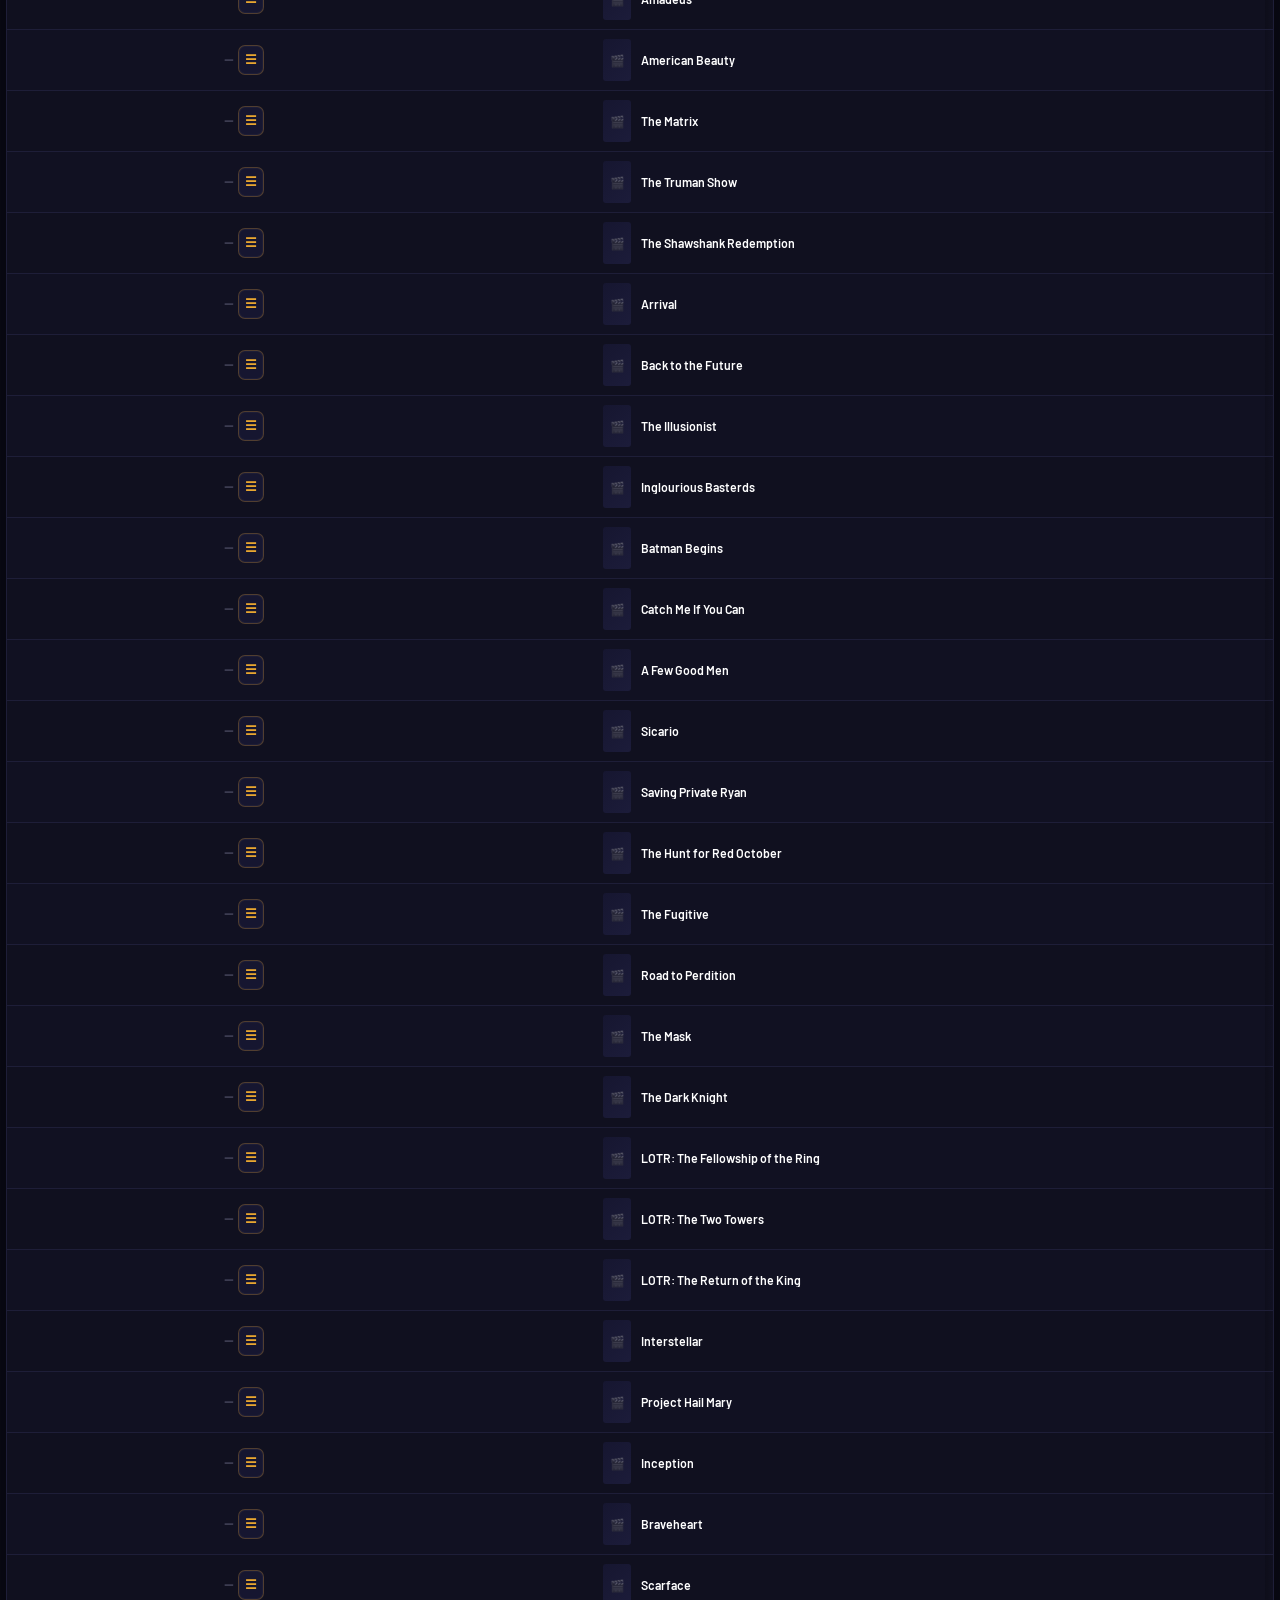
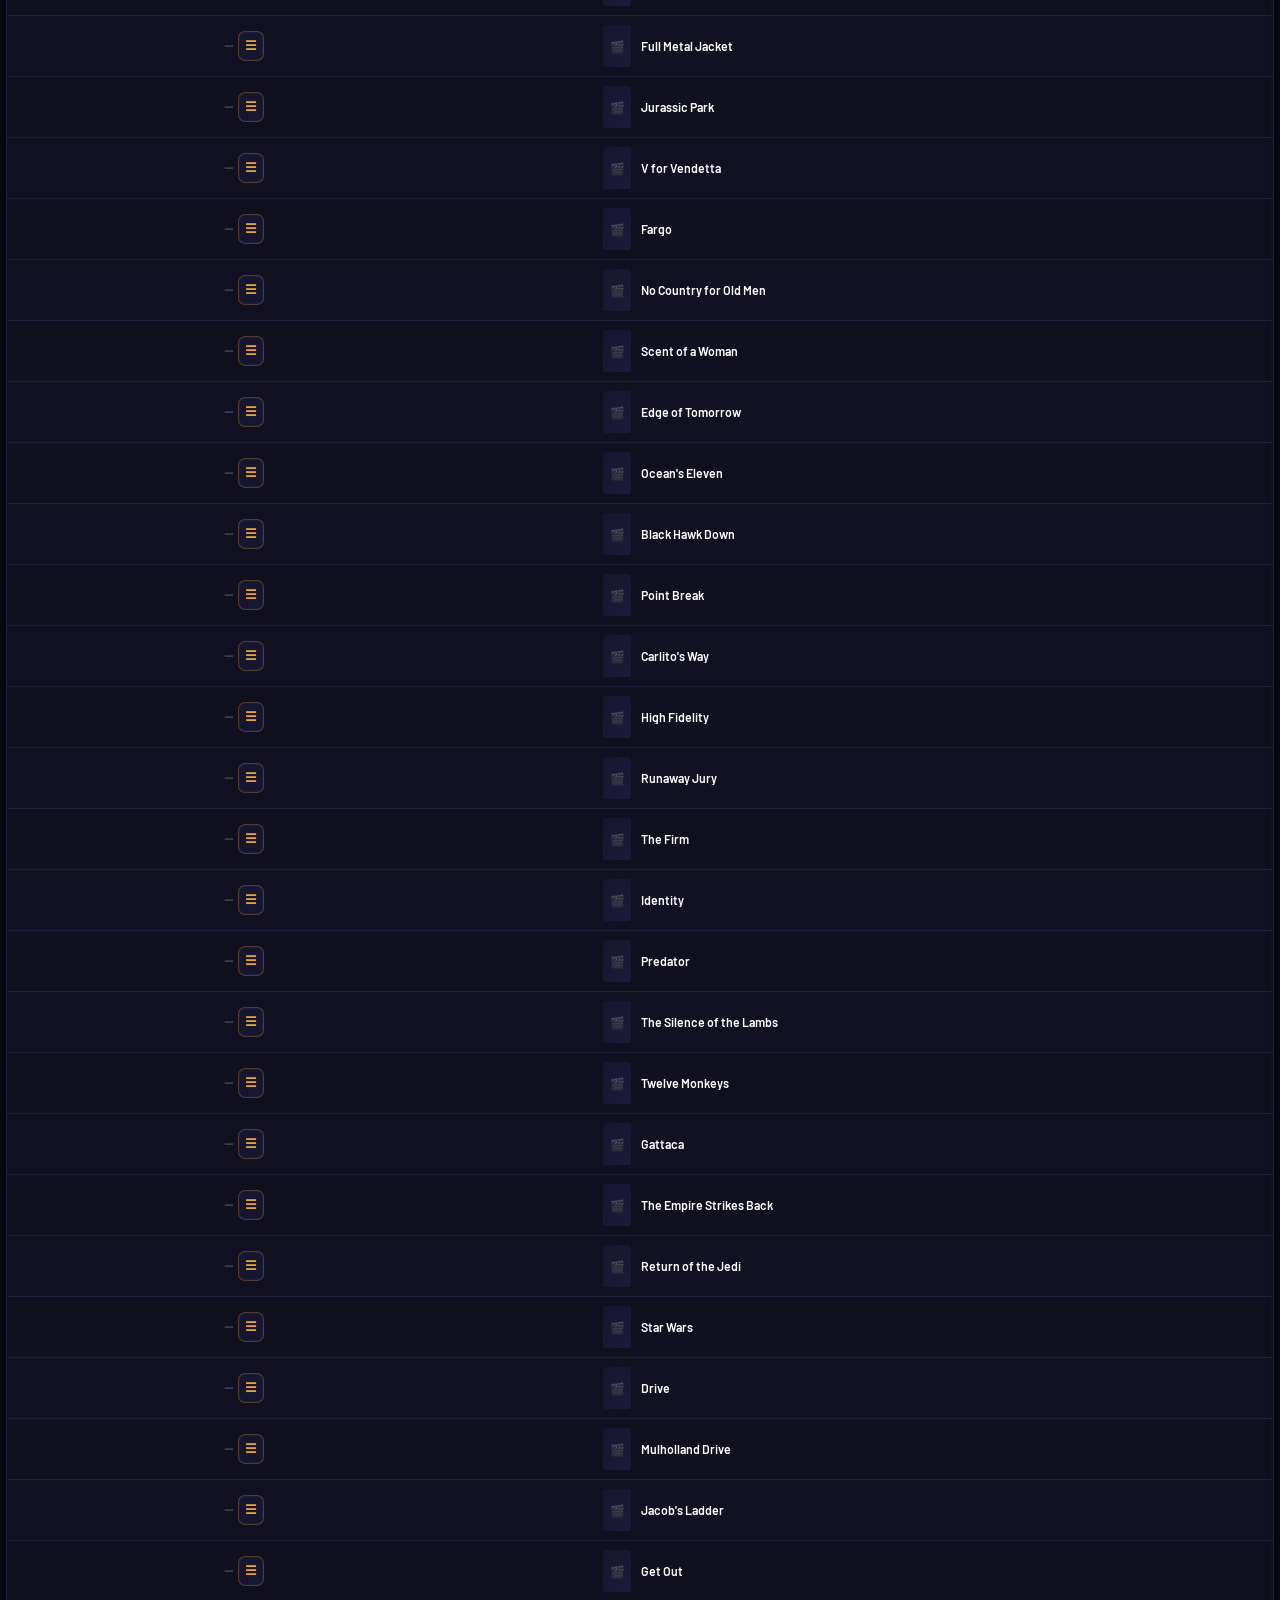
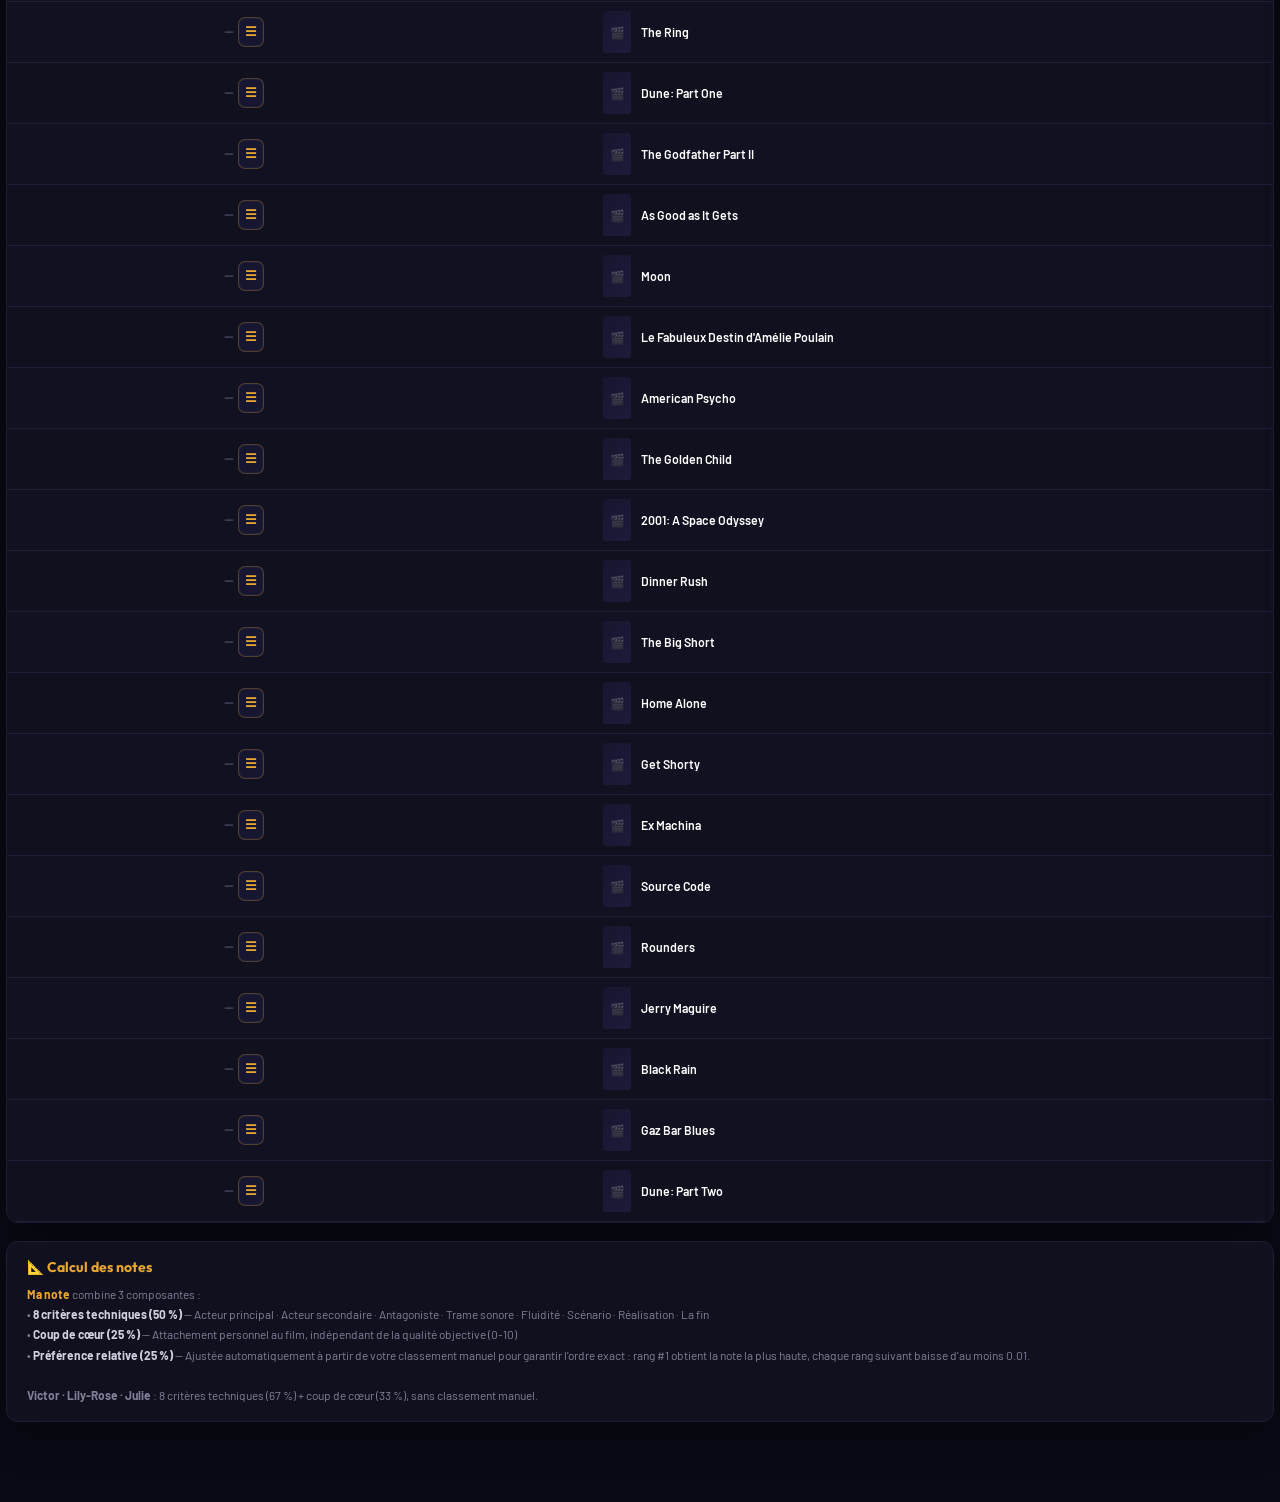
==== commit 172c087e: "Add files via upload" ====
--- a/index.html
+++ b/index.html
@@ -2013,7 +2013,7 @@
     </div>
     <div class="topbar-search-row">
       <div class="search-inline-wrap">
-        <input type="text" class="searchbox" id="search" placeholder="Rechercher titre, genre, réalisateur, tag…" oninput="debouncedSearch()">
+        <input type="text" class="searchbox" id="search" placeholder="Rechercher titre, genre, réalisateur, description, tag…" oninput="debouncedSearch()">
         <button class="btn btn-icon" onclick="toggleAdvancedFilters()" title="Filtres avancés" aria-label="Filtres avancés">⚗<span id="filterActiveDot" class="filter-badge-dot"></span></button>
       </div>
       <span class="count" id="counter"></span>
@@ -2126,6 +2126,7 @@
   if (!('posterPath' in f)) f.posterPath = null;
   if (!('runtime' in f)) f.runtime = null;
   if (!('tmdbVote' in f)) f.tmdbVote = null;
+  if (!('description' in f)) f.description = null;
   if (!('tags' in f) || !Array.isArray(f.tags)) f.tags = [];
   if (!('primaryTag' in f)) f.primaryTag = null;
   f.watchlist = false;
@@ -3212,6 +3213,8 @@
     case 'unrated': if (f.notePerso != null) return false; break;
     case 'noPoster': if (posterUrl(f, 'small')) return false; break;
     case 'withPoster': if (!posterUrl(f, 'small')) return false; break;
+    case 'withDescription': if (!String(f.description || '').trim()) return false; break;
+    case 'noDescription': if (String(f.description || '').trim()) return false; break;
     case 'noTags': if ((f.tags || []).length) return false; break;
     case 'withTags': if (!(f.tags || []).length) return false; break;
   }
@@ -3234,6 +3237,8 @@
       <option value="unrated" ${advancedFilters.status === 'unrated' ? 'selected' : ''}>Non notés</option>
       <option value="withPoster" ${advancedFilters.status === 'withPoster' ? 'selected' : ''}>Avec affiche</option>
       <option value="noPoster" ${advancedFilters.status === 'noPoster' ? 'selected' : ''}>Sans affiche</option>
+      <option value="withDescription" ${advancedFilters.status === 'withDescription' ? 'selected' : ''}>Avec description</option>
+      <option value="noDescription" ${advancedFilters.status === 'noDescription' ? 'selected' : ''}>Sans description</option>
       <option value="withTags" ${advancedFilters.status === 'withTags' ? 'selected' : ''}>Avec tags</option>
       <option value="noTags" ${advancedFilters.status === 'noTags' ? 'selected' : ''}>Sans tags</option>
     </select></div>
@@ -3393,7 +3398,7 @@
   if (q) list = list.filter(f => {
     const tagNames = (f.tags || []).map(tid => findTag(tid)?.name || '').join(' ');
     const primaryTagName = f.primaryTag ? (findTag(f.primaryTag)?.name || '') : '';
-    const haystack = [f.titre, f.genre, f.realisateur, f.acteurs, tagNames, primaryTagName]
+    const haystack = [f.titre, f.genre, f.realisateur, f.acteurs, f.description, tagNames, primaryTagName]
       .filter(Boolean)
       .join(' ')
       .toLowerCase();
@@ -3676,6 +3681,9 @@
   const tmdbVote = f.tmdbVote ? `⭐ TMDb ${f.tmdbVote.toFixed(1)}` : null;
   const extras = [runtimeStr, tmdbVote].filter(Boolean).join(' · ');
   const tmdbLink = f.tmdbId ? `<a href="https://www.themoviedb.org/movie/${f.tmdbId}" target="_blank" class="breakdown-tmdb-link">Voir sur TMDb ↗</a>` : '';
+  const descriptionHtml = f.description
+    ? `<p class="desc" style="margin-top:10px;margin-bottom:0;font-size:.86rem;color:var(--txt);line-height:1.5">${esc(f.description)}</p>`
+    : '';
   // Notes summary for all raters (quick glance)
   const notesHtml = RATERS.map(r => {
     const n = f[r.key];
@@ -3696,6 +3704,7 @@
             ${info ? `<div class="breakdown-header-meta">${esc(info)}</div>` : ''}
             ${extras ? `<div class="breakdown-header-meta" style="color:var(--txt3)">${extras}</div>` : ''}
             ${tmdbLink}
+            ${descriptionHtml}
           </div>
         </div>
         <div class="note-summary-grid">${notesHtml}</div>
@@ -3720,6 +3729,9 @@
 
         <label style="margin-top:10px">Acteurs principaux</label>
         <textarea id="detailsActeurs" placeholder="Séparés par des ;" rows="3" style="resize:vertical;min-height:60px;font-family:var(--font-body);line-height:1.4">${esc(f.acteurs || '')}</textarea>
+
+        <label style="margin-top:10px">Description</label>
+        <textarea id="detailsDescription" placeholder="Description du film, récupérée depuis TMDb ou modifiable manuellement" rows="4" style="resize:vertical;min-height:90px;font-family:var(--font-body);line-height:1.45">${esc(f.description || '')}</textarea>
 
         <div style="display:flex;gap:10px;margin-top:10px">
           <div style="flex:1">
@@ -4000,6 +4012,7 @@
     { id: 'detailsAnnee',   key: 'annee',       label: 'Année',       type: 'num' },
     { id: 'detailsReal',    key: 'realisateur', label: 'Réalisateur', type: 'text' },
     { id: 'detailsActeurs', key: 'acteurs',     label: 'Acteurs',     type: 'text' },
+    { id: 'detailsDescription', key: 'description', label: 'Description', type: 'text' },
     { id: 'detailsBudget',  key: 'budget',      label: 'Budget',      type: 'num' },
     { id: 'detailsBO',      key: 'boxOffice',   label: 'Box Office',  type: 'num' },
     { id: 'detailsRuntime', key: 'runtime',     label: 'Durée',       type: 'num' },
@@ -4632,6 +4645,7 @@
     { key: 'budget',      label: 'Budget (M$)', oldVal: f.budget,      newVal: budget, editable: true },
     { key: 'boxOffice',   label: 'Box Office (M$)', oldVal: f.boxOffice, newVal: boxOffice, editable: true },
     { key: 'runtime',     label: 'Durée (min)', oldVal: f.runtime,     newVal: d.runtime || null, editable: true },
+    { key: 'description', label: 'Description', oldVal: f.description, newVal: d.overview || null, editable: true },
     { key: 'tmdbVote',    label: 'Note TMDb',   oldVal: f.tmdbVote,    newVal: d.vote_average || null, editable: true },
     { key: 'posterPath',  label: 'Affiche',     oldVal: f.posterPath,  newVal: d.poster_path || null, editable: true, isPoster: true },
   ];
@@ -4758,6 +4772,7 @@
   { key: 'posterPath', label: 'Affiche',          defaultOn: true,  alwaysFill: true },
   { key: 'runtime',    label: 'Durée (min)',      defaultOn: true,  alwaysFill: true },
   { key: 'tmdbVote',   label: 'Note TMDb ⭐',      defaultOn: true,  alwaysFill: true },
+  { key: 'description',label: 'Description',      defaultOn: true,  alwaysFill: false },
   { key: 'titre',      label: 'Titre original',   defaultOn: false, alwaysFill: false },
   { key: 'genre',      label: 'Genre',            defaultOn: true,  alwaysFill: false },
   { key: 'realisateur',label: 'Réalisateur',      defaultOn: true,  alwaysFill: false },
@@ -4773,6 +4788,27 @@
     return;
   }
   showBatchConfigModal();
+}
+
+function startBatchDescriptionsOnly() {
+  if (!hasTmdbKey()) {
+    toast('Configurez votre clé API TMDb d\'abord', 'warn');
+    return;
+  }
+  const pending = films
+    .map((f, i) => ({ f, i }))
+    .filter(x => x.f.titre && !String(x.f.description || '').trim());
+  if (!pending.length) {
+    toast('Tous les films ont déjà une description', 'info');
+    return;
+  }
+  batchState = {
+    pending, pos: 0, ok: 0, err: 0, skip: 0,
+    logs: [], cancelled: false, waitingChoice: false,
+    selectedFields: new Set(['description']), mode: 'fillEmpty', actorsCount: 3,
+  };
+  showBatchModal();
+  processBatchNext();
 }
 
 function showBatchConfigModal() {
@@ -4883,6 +4919,7 @@
     annee: annee,
     budget: budget,
     boxOffice: boxOffice,
+    description: d.overview || null,
   };
   // Always store tmdbId (the association anchor)
   f.tmdbId = d.id;
@@ -6300,6 +6337,13 @@
               </div>
               <button class="btn" onclick="closeOverlay();startBatchEnrich()">Configurer et lancer</button>
             </div>
+            <div class="settings-action-row">
+              <div>
+                <div class="settings-action-title">Descriptions TMDb en lot</div>
+                <div class="settings-action-desc">Récupère la description TMDb pour tous les films et remplit seulement les descriptions vides.</div>
+              </div>
+              <button class="btn" onclick="closeOverlay();startBatchDescriptionsOnly()">Récupérer</button>
+            </div>
           </div>` : ''}
         </div>
 
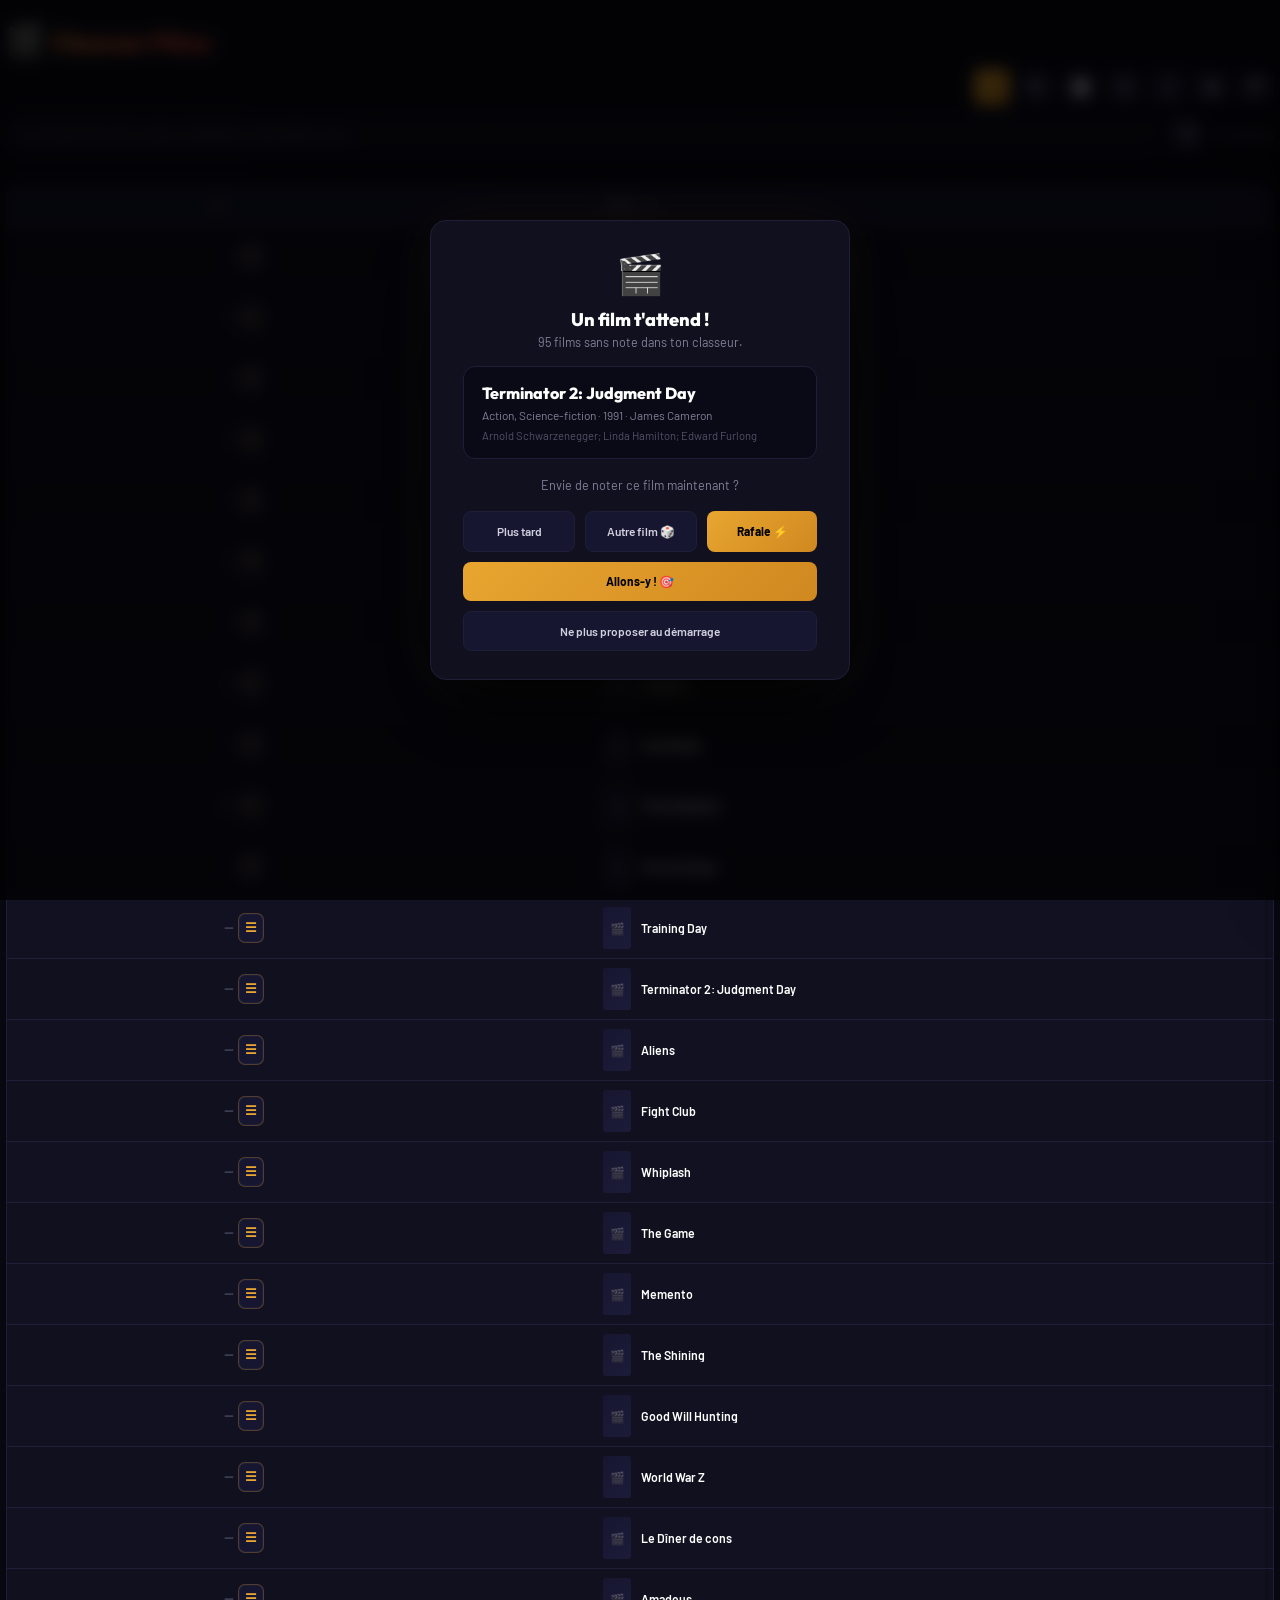
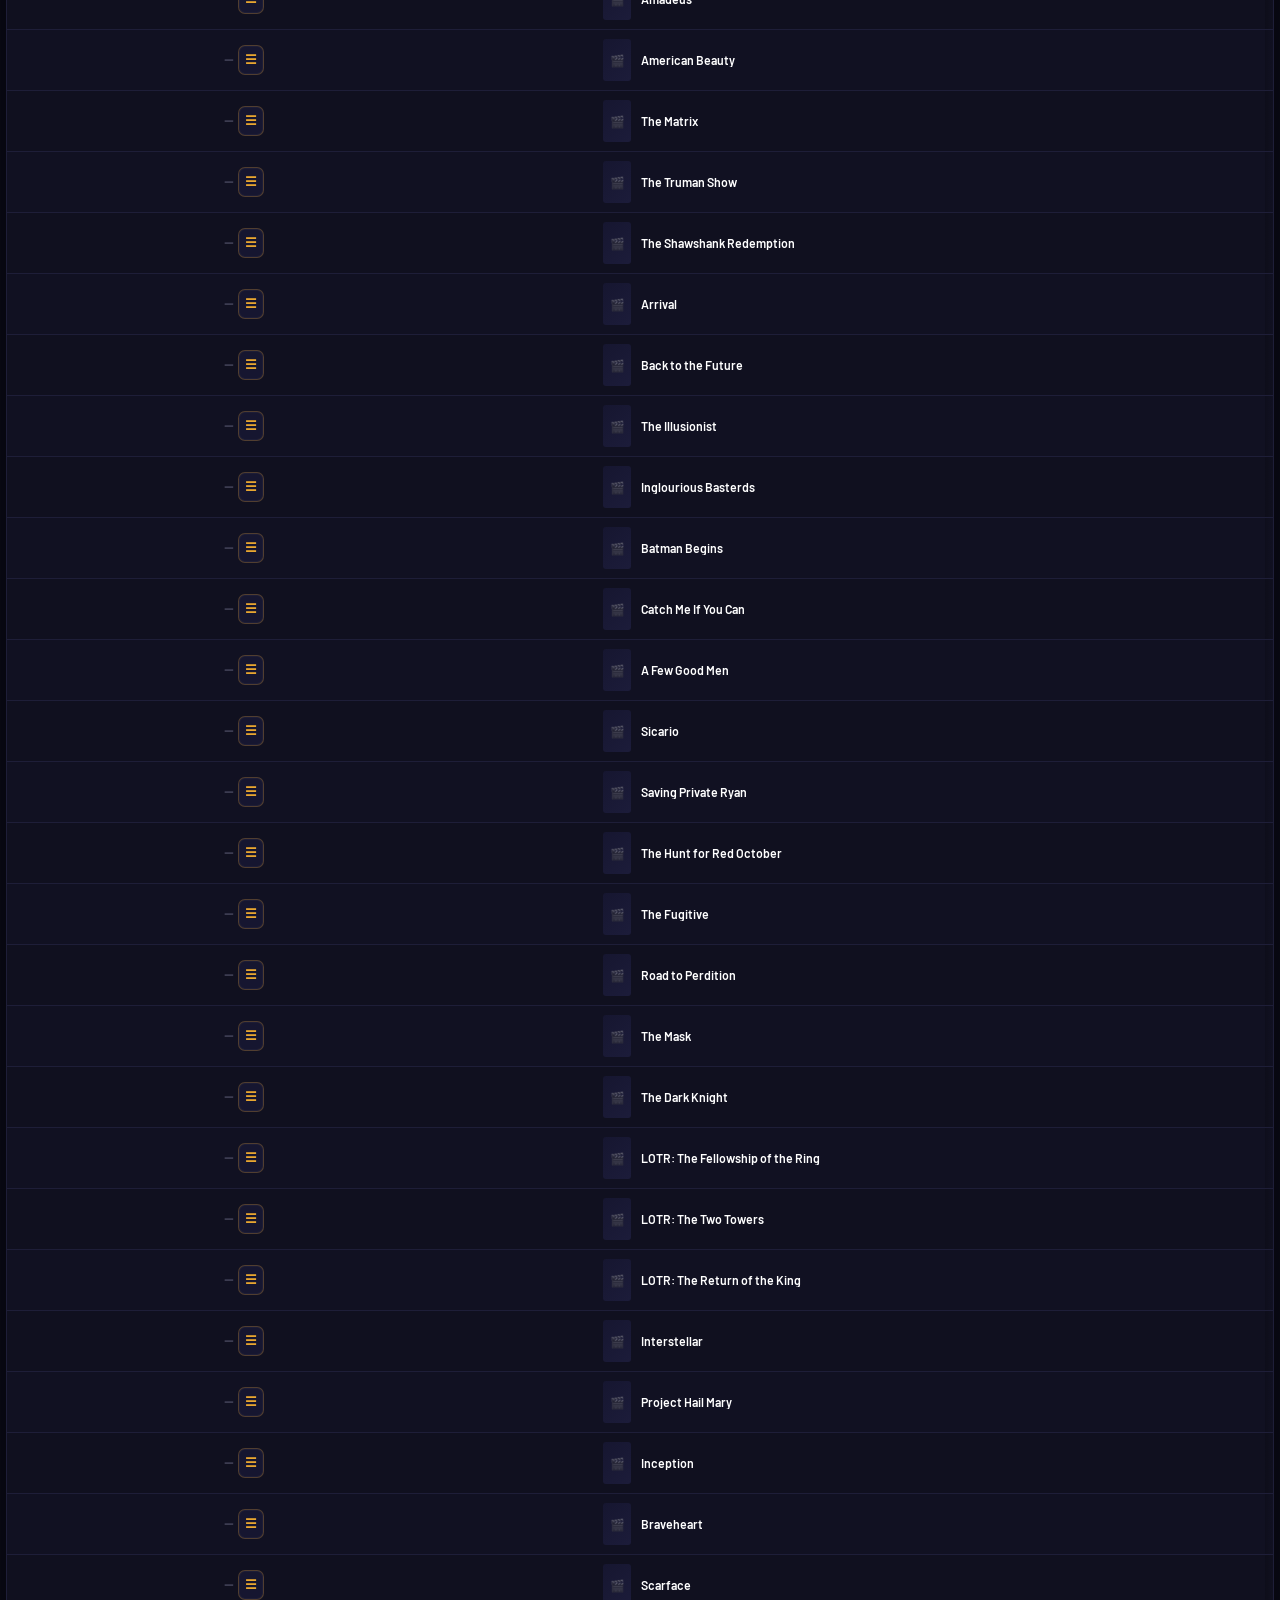
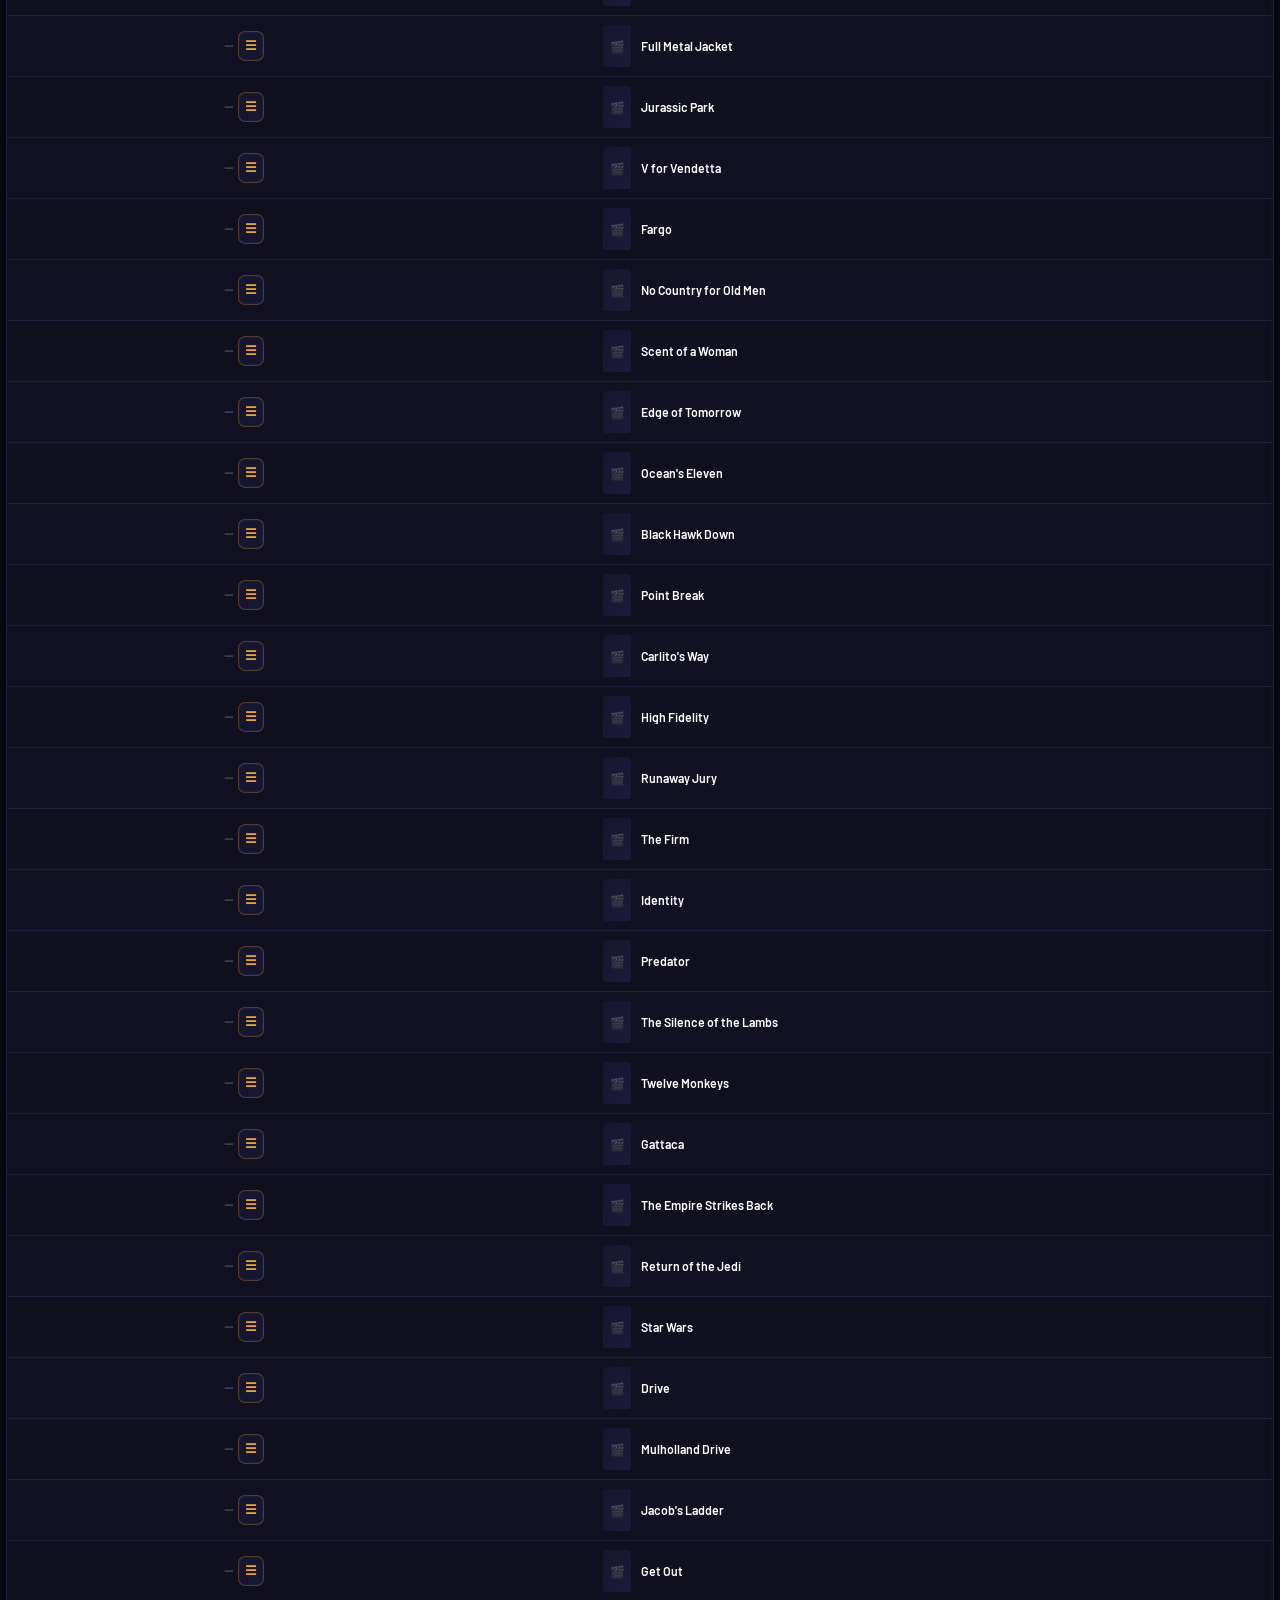
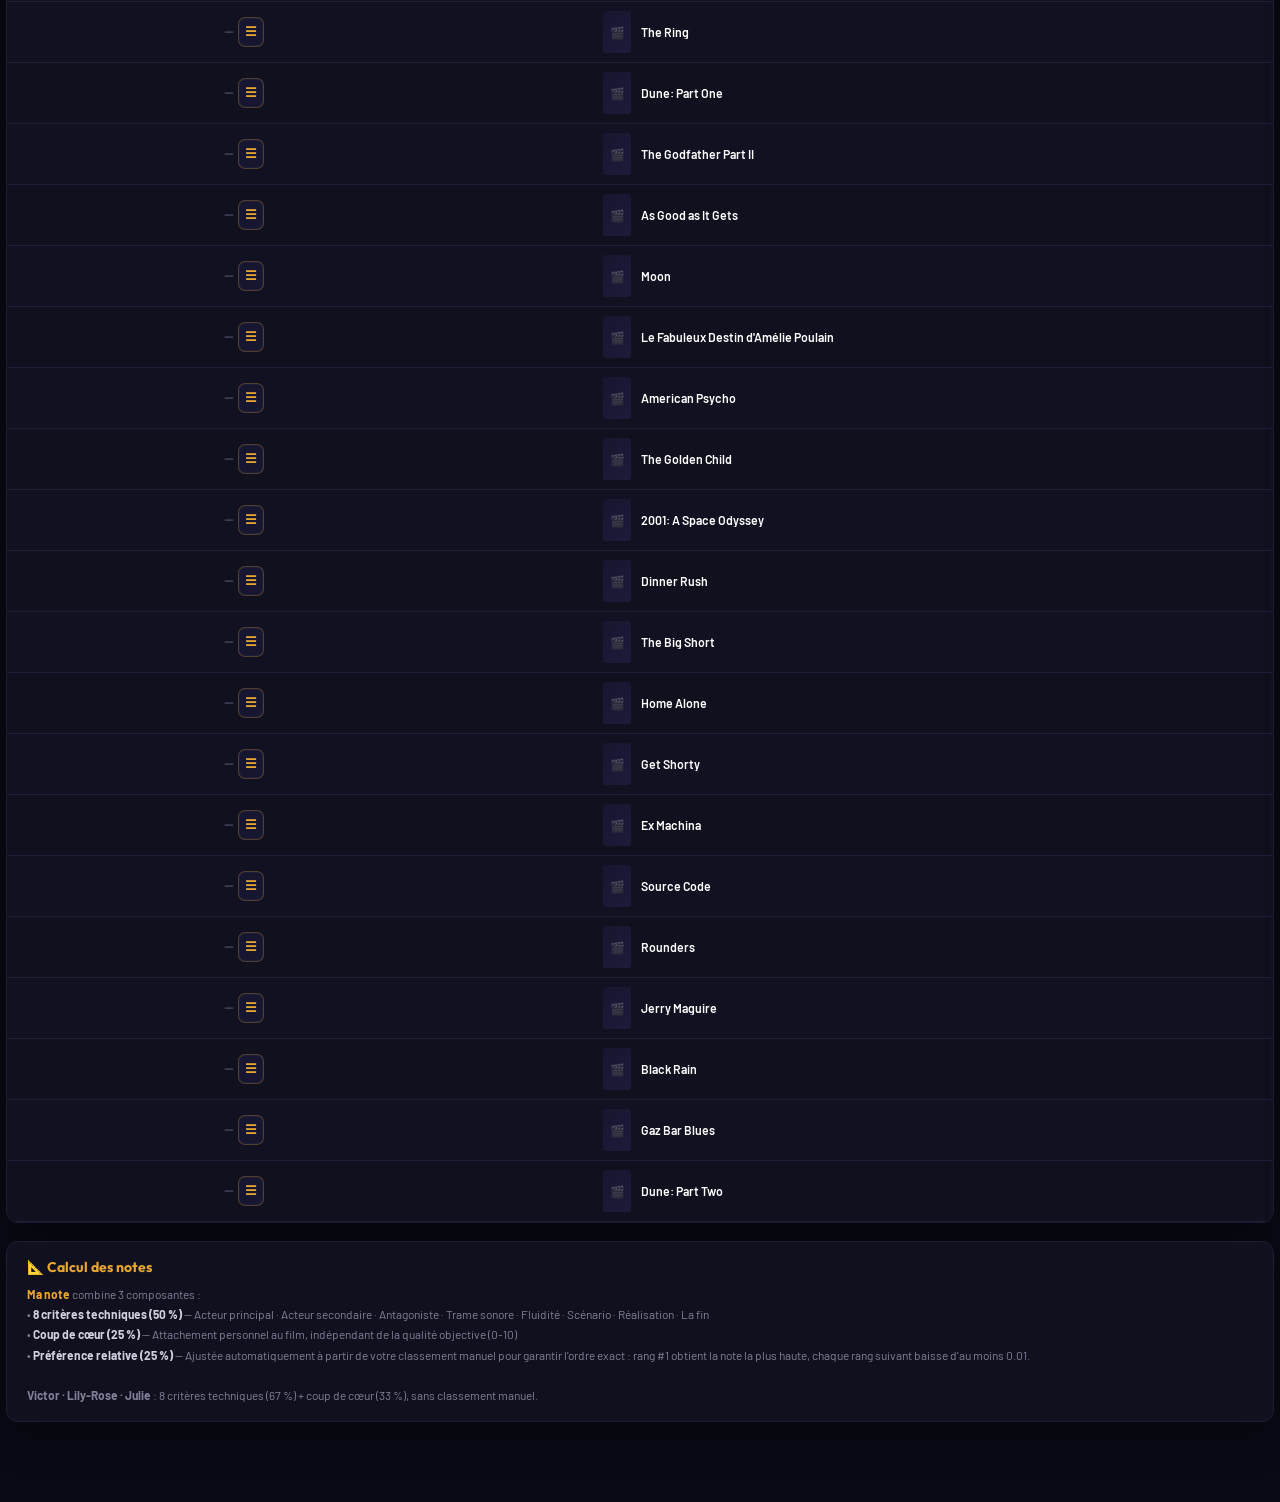
==== commit d9f5c17f: "Add files via upload" ====
--- a/index.html
+++ b/index.html
@@ -2258,7 +2258,7 @@
 let viewMode = 'classeur';
 let displayProfile = localStorage.getItem('cf_displayProfile') || 'compact';
 let filtersOpen = false;
-let advancedFilters = { yearMin:'', yearMax:'', noteMin:'', noteMax:'', genre:'', status:'all' };
+let advancedFilters = { title:'', yearMin:'', yearMax:'', noteMin:'', noteMax:'', genre:'', description:'', status:'all' };
 let tags = []; // [{ id, name, color, emoji }]
 let tagFilter = null; // tag id or null
 let editCell = null; // {idx, key}
@@ -3179,6 +3179,9 @@
 }
 
 
+function normalizeText(v) {
+  return String(v || '').toLowerCase().normalize('NFD').replace(/[\u0300-\u036f]/g, '');
+}
 function numOrNull(v) {
   const n = parseFloat(v);
   return Number.isFinite(n) ? n : null;
@@ -3192,7 +3195,7 @@
   return Array.from(set).sort((a, b) => a.localeCompare(b, 'fr'));
 }
 function hasActiveAdvancedFilters() {
-  return !!(advancedFilters.yearMin || advancedFilters.yearMax || advancedFilters.noteMin || advancedFilters.noteMax || advancedFilters.genre || (advancedFilters.status && advancedFilters.status !== 'all'));
+  return !!(advancedFilters.title || advancedFilters.yearMin || advancedFilters.yearMax || advancedFilters.noteMin || advancedFilters.noteMax || advancedFilters.genre || advancedFilters.description || (advancedFilters.status && advancedFilters.status !== 'all'));
 }
 function filmPassesAdvancedFilters(f) {
   const yMin = numOrNull(advancedFilters.yearMin);
@@ -3208,6 +3211,16 @@
     const genres = getFilmGenreList(f).map(g => g.toLowerCase());
     if (!genres.includes(wanted)) return false;
   }
+  if (advancedFilters.title) {
+    const wantedTitle = normalizeText(advancedFilters.title);
+    const filmTitle = normalizeText(f.titre || '');
+    if (!filmTitle.includes(wantedTitle)) return false;
+  }
+  if (advancedFilters.description) {
+    const wantedDescription = normalizeText(advancedFilters.description);
+    const filmDescription = normalizeText(f.description || '');
+    if (!filmDescription.includes(wantedDescription)) return false;
+  }
   switch (advancedFilters.status) {
     case 'rated': if (f.notePerso == null) return false; break;
     case 'unrated': if (f.notePerso != null) return false; break;
@@ -3231,6 +3244,8 @@
     <div class="filter-field"><label>Note min</label><input type="number" id="filterNoteMin" min="0" max="10" step="0.1" value="${escAttr(advancedFilters.noteMin)}" placeholder="ex. 7.5"></div>
     <div class="filter-field"><label>Note max</label><input type="number" id="filterNoteMax" min="0" max="10" step="0.1" value="${escAttr(advancedFilters.noteMax)}" placeholder="ex. 10"></div>
     <div class="filter-field"><label>Genre</label><select id="filterGenre"><option value="">Tous</option>${genres.map(g => `<option value="${escAttr(g)}" ${advancedFilters.genre === g ? 'selected' : ''}>${esc(g)}</option>`).join('')}</select></div>
+    <div class="filter-field"><label>Titre contient</label><input type="text" id="filterTitle" value="${escAttr(advancedFilters.title)}" placeholder="ex. dune, alien, parrain"></div>
+    <div class="filter-field"><label>Description contient</label><input type="text" id="filterDescription" value="${escAttr(advancedFilters.description)}" placeholder="ex. vengeance, voyage, famille"></div>
     <div class="filter-field"><label>État</label><select id="filterStatus">
       <option value="all" ${advancedFilters.status === 'all' ? 'selected' : ''}>Tous</option>
       <option value="rated" ${advancedFilters.status === 'rated' ? 'selected' : ''}>Notés</option>
@@ -3257,6 +3272,8 @@
     noteMin: document.getElementById('filterNoteMin')?.value.trim() || '',
     noteMax: document.getElementById('filterNoteMax')?.value.trim() || '',
     genre: document.getElementById('filterGenre')?.value || '',
+    title: document.getElementById('filterTitle')?.value.trim() || '',
+    description: document.getElementById('filterDescription')?.value.trim() || '',
     status: document.getElementById('filterStatus')?.value || 'all'
   };
 }
@@ -3271,7 +3288,7 @@
   toast('Filtres appliqués', 'success');
 }
 function clearAdvancedFilters() {
-  advancedFilters = { yearMin:'', yearMax:'', noteMin:'', noteMax:'', genre:'', status:'all' };
+  advancedFilters = { title:'', yearMin:'', yearMax:'', noteMin:'', noteMax:'', genre:'', description:'', status:'all' };
   savePrefs();
   render();
   toast('Filtres réinitialisés', 'info');
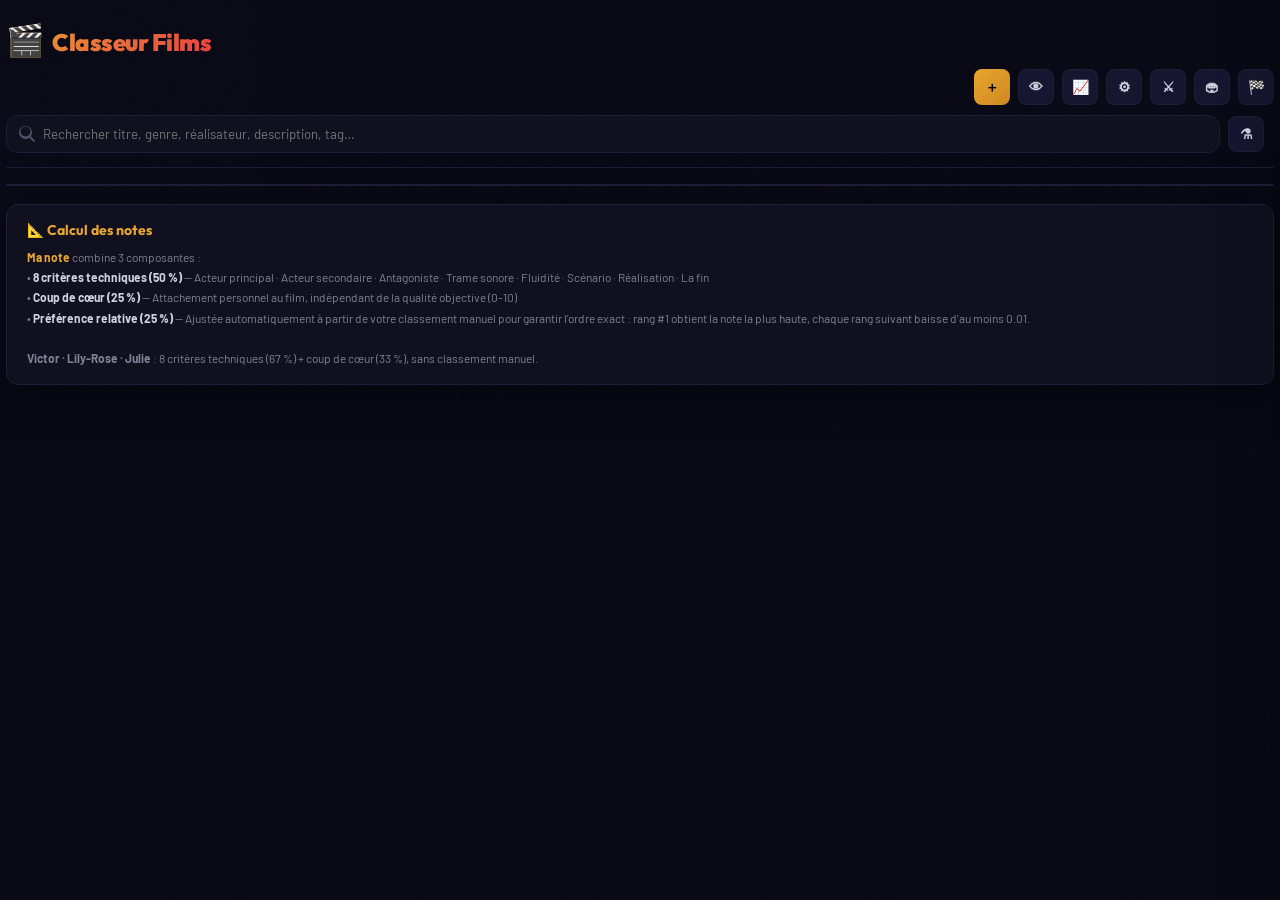
==== commit bc6c798f: "Add files via upload" ====
--- a/index.html
+++ b/index.html
@@ -11,1984 +11,7 @@
 <link rel="preconnect" href="https://fonts.googleapis.com">
 <link rel="preconnect" href="https://fonts.gstatic.com" crossorigin>
 <link href="https://fonts.googleapis.com/css2?family=Outfit:wght@400;500;600;700;800;900&family=Barlow:wght@400;500;600;700&display=swap" rel="stylesheet">
-<style>
-:root {
-  --bg:        #0a0a16;
-  --bg2:       #10101f;
-  --bg3:       #161630;
-  --bg4:       #1c1c3a;
-  --gold:      #e8a630;
-  --gold2:     #f0c060;
-  --gold-dim:  #a07020;
-  --red:       #e84040;
-  --green:     #40c890;
-  --blue:      #4088e8;
-  --pink:      #e860a0;
-  --txt:       #d0d0e0;
-  --txt2:      #808098;
-  --txt3:      #505068;
-  --border:    #1e1e38;
-  --font-display: 'Outfit', sans-serif;
-  --font-body:    'Barlow', sans-serif;
-  --radius:    12px;
-  --radius-sm: 8px;
-  --shadow:    0 8px 40px rgba(0,0,0,.5);
-  --list-zoom: 1;
-  --list-poster-w: 28px;
-  --list-poster-h: 42px;
-}
-*, *::before, *::after { box-sizing: border-box; margin: 0; padding: 0; }
-html { font-size: 14px; scroll-behavior: smooth; }
-body {
-  font-family: var(--font-body);
-  background: var(--bg);
-  color: var(--txt);
-  min-height: 100vh;
-  overflow-x: hidden;
-}
-body::before {
-  content: '';
-  position: fixed; inset: 0; z-index: 0; pointer-events: none;
-  background: url("data:image/svg+xml,%3Csvg viewBox='0 0 256 256' xmlns='http://www.w3.org/2000/svg'%3E%3Cfilter id='n'%3E%3CfeTurbulence baseFrequency='0.9' numOctaves='4' stitchTiles='stitch'/%3E%3C/filter%3E%3Crect width='100%25' height='100%25' filter='url(%23n)' opacity='.03'/%3E%3C/svg%3E") repeat;
-  opacity: .6;
-  /* Promote to its own GPU layer so scrolling doesn't trigger a full-page repaint */
-  transform: translateZ(0);
-  will-change: transform;
-}
-::-webkit-scrollbar { width: 6px; height: 6px; }
-::-webkit-scrollbar-track { background: var(--bg); }
-::-webkit-scrollbar-thumb { background: var(--bg4); border-radius: 3px; }
-::-webkit-scrollbar-thumb:hover { background: var(--gold-dim); }
-
-/* ─── LAYOUT ────────────────────────────────────── */
-#app { position: relative; z-index: 1; max-width: 1920px; margin: 0 auto; padding: 20px 6px 80px; }
-
-.topbar {
-  display: flex; align-items: center; gap: 10px; flex-wrap: wrap;
-  padding-bottom: 14px; border-bottom: 1px solid var(--border); margin-bottom: 16px;
-}
-.topbar-title-row,
-.topbar-actions-row,
-.topbar-search-row {
-  width: 100%;
-  display: flex;
-  align-items: center;
-  gap: 10px;
-}
-.topbar-title-row { justify-content: flex-start; }
-.topbar-actions-row { justify-content: flex-end; flex-wrap: nowrap; overflow-x: auto; scrollbar-width: none; }
-.topbar-actions-row::-webkit-scrollbar { display: none; }
-.topbar-search-row { justify-content: space-between; }
-.topbar h1 {
-  font-family: var(--font-display); font-weight: 900; font-size: 1.7rem;
-  background: linear-gradient(135deg, var(--gold), var(--red));
-  -webkit-background-clip: text; -webkit-text-fill-color: transparent;
-  letter-spacing: -.02em; white-space: nowrap;
-}
-.topbar h1 span { font-size: 1.3em; -webkit-text-fill-color: initial; margin-right: 4px; }
-.searchbox {
-  flex: 1; min-width: 200px; max-width: 380px;
-  padding: 10px 14px 10px 36px; border-radius: var(--radius);
-  border: 1px solid var(--border); background: var(--bg2); color: var(--txt);
-  font-size: .95rem; font-family: var(--font-body); outline: none;
-  transition: border .2s, box-shadow .2s;
-  background-image: url("data:image/svg+xml,%3Csvg xmlns='http://www.w3.org/2000/svg' width='16' height='16' fill='%23505068' viewBox='0 0 16 16'%3E%3Cpath d='M11.742 10.344a6.5 6.5 0 1 0-1.397 1.398h-.001l3.85 3.85a1 1 0 0 0 1.415-1.414l-3.85-3.85zm-5.242.156a5 5 0 1 1 0-10 5 5 0 0 1 0 10z'/%3E%3C/svg%3E");
-  background-repeat: no-repeat; background-position: 12px center;
-}
-.searchbox:focus { border-color: var(--gold-dim); box-shadow: 0 0 0 3px rgba(232,166,48,.1); }
-.search-inline-wrap {
-  display: inline-flex; align-items: center; gap: 8px;
-  flex: 1 1 auto; min-width: 280px; max-width: none;
-}
-.search-inline-wrap .searchbox {
-  flex: 1; min-width: 0; max-width: none;
-}
-.duel-grid {
-  display: grid; grid-template-columns: repeat(2, minmax(0, 1fr)); gap: 14px;
-  margin-top: 14px;
-}
-.duel-card {
-  background: var(--bg); border: 1px solid var(--border); border-radius: 14px;
-  padding: 14px; min-width: 0;
-}
-.duel-poster {
-  width: 100%; aspect-ratio: 2 / 3; border-radius: 10px;
-  background: linear-gradient(135deg, var(--bg3), var(--bg4));
-  background-size: cover; background-position: center; margin-bottom: 12px;
-  display: flex; align-items: center; justify-content: center; color: var(--txt3);
-  font-size: 2rem; position: relative; overflow: hidden;
-}
-.duel-poster-banner {
-  position: absolute; inset: auto 8px 10px 8px;
-  padding: 10px 12px; border-radius: 10px;
-  background: rgba(232,64,64,.92); color: #fff;
-  text-align: center; font-family: var(--font-display); font-weight: 900;
-  font-size: 1.1rem; letter-spacing: .04em; text-transform: uppercase;
-  box-shadow: 0 10px 26px rgba(232,64,64,.35);
-  transform: scale(.82) translateY(10px);
-  opacity: 0;
-}
-.duel-poster-banner.show { animation: duelBannerIn .45s ease-out forwards; }
-.duel-card.winner {
-  border-color: var(--gold); box-shadow: 0 0 0 1px rgba(232,166,48,.18), 0 0 36px rgba(232,166,48,.22);
-  transform: translateY(-2px);
-}
-.duel-card.winner .duel-poster::after {
-  content: ''; position: absolute; inset: 0;
-  background: radial-gradient(circle at center, rgba(232,166,48,.16), transparent 62%);
-  pointer-events: none;
-}
-.duel-card.loser { opacity: .72; filter: saturate(.75); }
-.duel-card-compact { padding: 12px; }
-.duel-card-compact .duel-poster { margin-bottom: 10px; }
-.duel-card-compact .duel-meta { margin-bottom: 8px; }
-.duel-card-compact .duel-score { margin-bottom: 0; }
-.duel-card-compact .duel-breakdown { display: none; }
-.duel-result-grid {
-  display: grid; grid-template-columns: repeat(2, minmax(0, 1fr)); gap: 14px; margin-top: 14px;
-}
-@keyframes duelBannerIn {
-  0% { opacity: 0; transform: scale(.7) translateY(16px); }
-  60% { opacity: 1; transform: scale(1.05) translateY(-2px); }
-  100% { opacity: 1; transform: scale(1) translateY(0); }
-}
-.duel-title {
-  font-family: var(--font-display); font-weight: 800; font-size: 1rem; color: #fff;
-  line-height: 1.25; margin-bottom: 4px;
-}
-.duel-meta {
-  font-size: .8rem; color: var(--txt2); line-height: 1.4; margin-bottom: 10px;
-}
-.duel-score {
-  display: grid; grid-template-columns: repeat(2, 1fr); gap: 8px; margin-bottom: 10px;
-}
-.duel-score-box {
-  padding: 8px; background: var(--bg2); border: 1px solid var(--border); border-radius: 8px;
-  text-align: center;
-}
-.duel-score-value {
-  font-family: var(--font-display); font-size: 1.15rem; font-weight: 800; color: var(--gold);
-}
-.duel-score-label {
-  font-size: .68rem; color: var(--txt2); text-transform: uppercase; letter-spacing: .06em;
-}
-.duel-face-score {
-  margin: 10px 0 8px;
-  text-align: center;
-  padding: 8px 10px;
-  border-radius: 10px;
-  background: linear-gradient(135deg, rgba(232,166,48,.12), rgba(232,166,48,.04));
-  border: 1px solid rgba(232,166,48,.22);
-}
-.duel-face-score-value {
-  font-family: var(--font-display);
-  font-size: 2.2rem;
-  line-height: 1;
-  font-weight: 900;
-  color: #fff;
-}
-.duel-face-score-label {
-  margin-top: 4px;
-  font-size: .68rem;
-  color: var(--txt2);
-  text-transform: uppercase;
-  letter-spacing: .08em;
-}
-.duel-final-scoreline {
-  margin-top: 14px;
-  padding: 14px 16px;
-  text-align: center;
-  border-radius: 12px;
-  background: linear-gradient(135deg, rgba(232,166,48,.14), rgba(232,64,64,.08));
-  border: 1px solid rgba(232,166,48,.22);
-  font-family: var(--font-display);
-  font-weight: 900;
-  font-size: clamp(1.05rem, 2.6vw, 1.6rem);
-  line-height: 1.35;
-  color: #fff;
-}
-.duel-final-scoreline .score {
-  color: var(--gold);
-  padding: 0 4px;
-}
-.duel-final-scoreline .sep {
-  color: var(--txt3);
-  padding: 0 8px;
-}
-.duel-breakdown {
-  border: 1px solid var(--border); border-radius: 10px; overflow: hidden; margin-bottom: 12px;
-}
-.duel-breakdown-row {
-  display: grid; grid-template-columns: 1fr auto; gap: 8px;
-  padding: 8px 10px; border-top: 1px solid var(--border); font-size: .8rem;
-}
-.duel-breakdown-row:first-child { border-top: none; }
-.duel-breakdown-row.total { background: rgba(232,166,48,.08); font-weight: 700; }
-.duel-history {
-  margin-top: 16px; padding: 12px; background: var(--bg); border: 1px solid var(--border); border-radius: 12px;
-}
-.duel-history h3 { margin: 0 0 10px; font-size: .95rem; }
-.duel-history-item {
-  padding: 10px 0; border-top: 1px solid var(--border); font-size: .82rem; line-height: 1.45;
-}
-.duel-history-item:first-child { border-top: none; padding-top: 0; }
-.duel-history-time { color: var(--txt3); font-size: .72rem; margin-bottom: 3px; }
-.duel-history-flag { color: var(--gold); font-weight: 700; }
-.duel-result-note { margin-top: 10px; color: var(--txt2); font-size: .86rem; }
-.duel-progress-box {
-  margin-top: 14px; padding: 12px; border: 1px solid var(--border);
-  border-radius: 12px; background: var(--bg);
-}
-.duel-progress-heading {
-  font-family: var(--font-display); font-weight: 800; font-size: .9rem;
-  color: #fff; margin-bottom: 10px;
-}
-.duel-progress-grid {
-  display: grid; grid-template-columns: repeat(2, minmax(0, 1fr)); gap: 10px;
-}
-.duel-progress-item {
-  padding: 10px; background: var(--bg2); border: 1px solid var(--border);
-  border-radius: 10px;
-}
-.duel-progress-title {
-  font-family: var(--font-display); font-weight: 700; font-size: .86rem;
-  color: #fff; margin-bottom: 8px; line-height: 1.3;
-}
-.duel-progress-metrics {
-  display: grid; grid-template-columns: repeat(2, minmax(0, 1fr)); gap: 8px;
-}
-.duel-progress-metric {
-  padding: 8px; background: var(--bg3); border-radius: 8px; text-align: center;
-}
-.duel-progress-label {
-  display: block; font-size: .68rem; color: var(--txt2); text-transform: uppercase; letter-spacing: .05em; margin-bottom: 4px;
-}
-.duel-progress-value {
-  font-family: var(--font-display); font-weight: 900; font-size: 1rem;
-}
-.duel-progress-value.up { color: var(--green); }
-.duel-progress-value.down { color: var(--red); }
-.duel-progress-value.same { color: var(--txt2); }
-
-/* Bannière "Victoire" en vert quand la carte est marquée gagnante,
-   "Défaite" reste en rouge (défaut) pour les cartes perdantes */
-.duel-card.winner .duel-poster-banner { background: rgba(64,200,144,.92); box-shadow: 0 10px 26px rgba(64,200,144,.32); }
-
-/* Tournoi : carte champion et résumé */
-.tournament-header {
-  display:flex; align-items:center; gap:12px; flex-wrap:wrap;
-  padding:12px 14px; margin-bottom:10px; border-radius:12px;
-  background:linear-gradient(135deg, rgba(232,166,48,.14), rgba(232,64,64,.10));
-  border:1px solid rgba(232,166,48,.28);
-}
-.tournament-header .th-title {
-  font-family:var(--font-display); font-weight:900; font-size:1.05rem; color:#fff;
-}
-.tournament-header .th-champion {
-  font-size:.82rem; color:var(--txt2);
-}
-.tournament-header .th-champion strong { color:var(--gold); }
-.duel-h2h-line {
-  margin-top: 4px;
-  font-size: .8rem;
-  color: var(--txt2);
-  line-height: 1.45;
-}
-.duel-h2h-line strong { color: #fff; }
-.duel-h2h-sep {
-  display: inline-block;
-  margin: 0 6px;
-  color: var(--gold);
-  font-weight: 700;
-}
-.tournament-streak {
-  margin-left:auto; display:inline-flex; align-items:center; gap:6px;
-  padding:6px 12px; border-radius:999px;
-  background:rgba(232,64,64,.16); color:#fff;
-  font-family:var(--font-display); font-weight:800; font-size:.85rem;
-  border:1px solid rgba(232,64,64,.35);
-}
-.tournament-streak .flames { font-size:1.05rem; }
-
-.tournament-actions {
-  display:flex; gap:10px; justify-content:center; flex-wrap:wrap; margin-top:16px;
-}
-.tournament-actions .btn { padding:10px 16px; font-size:.9rem; }
-
-.tournament-summary-list { display:grid; gap:6px; margin-top:10px; }
-.tournament-summary-item {
-  display:grid; grid-template-columns:28px 1fr auto; gap:10px;
-  align-items:center; padding:8px 12px;
-  background:var(--bg2); border:1px solid var(--border); border-radius:8px;
-  font-size:.85rem;
-}
-.tournament-summary-item.won { border-left:3px solid var(--green); }
-.tournament-summary-item.lost { border-left:3px solid var(--red); }
-.tournament-summary-item .ts-num {
-  font-family:var(--font-display); font-weight:800; color:var(--txt3); text-align:center;
-}
-.tournament-summary-item .ts-label strong { color:#fff; }
-.tournament-summary-item .ts-delta {
-  font-family:var(--font-display); font-weight:700; font-size:.85rem; white-space:nowrap;
-}
-.tournament-summary-item .ts-delta.up { color:var(--green); }
-.tournament-summary-item .ts-delta.down { color:var(--red); }
-.tournament-summary-stats {
-  display:grid; grid-template-columns:repeat(3, 1fr); gap:10px; margin-top:14px;
-}
-.tournament-summary-stats .tss-box {
-  padding:10px; background:var(--bg2); border:1px solid var(--border); border-radius:10px; text-align:center;
-}
-.tournament-summary-stats .tss-value {
-  font-family:var(--font-display); font-weight:900; font-size:1.5rem; color:var(--gold);
-}
-.tournament-summary-stats .tss-label {
-  font-size:.7rem; color:var(--txt2); text-transform:uppercase; letter-spacing:.06em;
-}
-
-/* Sous-texte du banner victoire (saut de rang) */
-.duel-poster-banner-sub {
-  margin-top: 4px;
-  font-size: .72rem;
-  font-weight: 700;
-  opacity: .92;
-  text-transform: none;
-  letter-spacing: .02em;
-  white-space: nowrap;
-}
-
-/* Toolbar du modal duel (marathon, révéler, podium, annuler) */
-.duel-toolbar {
-  display: flex; align-items: center; gap: 6px; flex-wrap: wrap;
-  margin: 4px 0 10px; padding: 8px 10px; border-radius: 10px;
-  background: var(--bg); border: 1px solid var(--border);
-}
-.duel-toolbar .btn { padding: 6px 10px; font-size: .78rem; }
-.duel-toolbar .btn.active {
-  background: linear-gradient(135deg, var(--gold), #d08820);
-  color: #000; border-color: transparent; font-weight: 800;
-}
-.duel-streak {
-  margin-left: auto; font-family: var(--font-display); font-weight: 800;
-  color: var(--gold); font-size: .82rem; white-space: nowrap;
-  padding: 4px 10px; border-radius: 999px;
-  background: rgba(232,166,48,.12); border: 1px solid rgba(232,166,48,.3);
-}
-.duel-streak.hidden { display: none; }
-
-/* Mode aveugle — masque les notes, rangs, breakdown et historique */
-.modal.duel-blind .duel-meta-extra,
-.modal.duel-blind .duel-score,
-.modal.duel-blind .duel-breakdown,
-.modal.duel-blind .duel-history { display: none !important; }
-.duel-desc-blind { display: none; }
-.modal.duel-blind .duel-desc-blind { display: block; }
-.modal.duel-blind .duel-desc-default { display: none; }
-
-/* Podium des duels */
-.podium-list { display: grid; gap: 8px; margin-top: 12px; }
-.podium-row {
-  display: grid; grid-template-columns: 38px 48px 1fr auto; gap: 10px;
-  align-items: center; padding: 8px 10px;
-  background: var(--bg2); border: 1px solid var(--border); border-radius: 10px;
-}
-.podium-row.pod-1 { border-color: var(--gold); background: linear-gradient(90deg, rgba(232,166,48,.1), var(--bg2)); }
-.podium-row.pod-2 { border-color: #c0c0c0; }
-.podium-row.pod-3 { border-color: #cd7f32; }
-.podium-pos {
-  font-family: var(--font-display); font-size: 1.25rem; font-weight: 900;
-  color: var(--gold); text-align: center;
-}
-.podium-row.pod-2 .podium-pos { color: #c0c0c0; }
-.podium-row.pod-3 .podium-pos { color: #cd7f32; }
-.podium-poster {
-  width: 48px; aspect-ratio: 2/3; border-radius: 6px;
-  background: var(--bg3) center / cover no-repeat;
-  display: flex; align-items: center; justify-content: center;
-  color: var(--txt3); font-size: 1rem;
-}
-.podium-info .podium-title {
-  font-family: var(--font-display); font-weight: 700; color: #fff;
-  font-size: .92rem; line-height: 1.25;
-}
-.podium-info .podium-meta {
-  font-size: .74rem; color: var(--txt2); margin-top: 2px;
-}
-.podium-stats { text-align: right; font-size: .78rem; line-height: 1.4; white-space: nowrap; }
-.podium-stats .pw { color: var(--green); font-weight: 800; }
-.podium-stats .pl { color: var(--red); }
-.podium-stats .pr { color: var(--txt2); }
-.podium-empty {
-  padding: 24px; text-align: center; color: var(--txt3);
-  background: var(--bg2); border: 1px dashed var(--border); border-radius: 10px;
-}
-
-.btn {
-  display: inline-flex; align-items: center; gap: 6px;
-  padding: 9px 16px; border-radius: var(--radius-sm);
-  border: 1px solid var(--border); background: var(--bg3);
-  color: var(--txt); font-family: var(--font-body); font-weight: 600;
-  font-size: .85rem; cursor: pointer; white-space: nowrap;
-  transition: all .2s;
-}
-.btn:hover { background: var(--bg4); border-color: var(--txt3); transform: translateY(-1px); }
-.btn.gold { background: linear-gradient(135deg, var(--gold), #d08820); color: #000; border: none; font-weight: 700; }
-.btn.gold:hover { box-shadow: 0 4px 20px rgba(232,166,48,.3); }
-.btn.red { border-color: var(--red); color: var(--red); }
-.btn.red:hover { background: rgba(232,64,64,.1); }
-.count { font-size: .8rem; color: var(--txt3); margin-left: auto; font-weight: 700; white-space: nowrap; }
-
-.topbar-actions {
-  display: inline-flex; align-items: center; gap: 8px;
-  flex-wrap: nowrap;
-  margin-left: auto;
-}
-.topbar-view-modes {
-  display: none;
-}
-.btn-icon {
-  width: 36px; height: 36px; padding: 0;
-  justify-content: center; gap: 0; flex: 0 0 auto;
-  font-size: 1rem; line-height: 1;
-}
-.log-badge {
-  position: absolute;
-  top: -5px;
-  right: -5px;
-  min-width: 16px;
-  height: 16px;
-  padding: 0 4px;
-  border-radius: 999px;
-  background: var(--gold);
-  color: #000;
-  font-size: .62rem;
-  font-weight: 800;
-  display: inline-flex;
-  align-items: center;
-  justify-content: center;
-}
-.btn-icon-wrap {
-  position: relative;
-  display: inline-flex;
-}
-.topbar-mode-btn {
-  min-height: 36px;
-  padding: 0 12px;
-  gap: 8px;
-  border-radius: 999px;
-}
-.topbar-mode-btn .mode-icon {
-  font-size: .95rem;
-  line-height: 1;
-}
-.topbar-mode-btn .mode-label {
-  font-weight: 700;
-}
-.topbar-mode-btn .mode-count {
-  display: inline-flex;
-  align-items: center;
-  justify-content: center;
-  min-width: 22px;
-  height: 22px;
-  padding: 0 7px;
-  border-radius: 999px;
-  background: rgba(0,0,0,.18);
-  color: inherit;
-  font-size: .75rem;
-  font-weight: 800;
-}
-.topbar-mode-btn.active {
-  background: linear-gradient(135deg, var(--gold), #d08820);
-  color: #000;
-  border-color: transparent;
-  box-shadow: 0 4px 14px rgba(232,166,48,.35);
-}
-.topbar-mode-btn.active .mode-count {
-  background: rgba(0,0,0,.22);
-}
-.settings-section {
-  margin-top: 18px;
-  padding: 14px;
-  background: var(--bg);
-  border: 1px solid var(--border);
-  border-radius: var(--radius-sm);
-}
-.settings-section:first-of-type {
-  margin-top: 16px;
-}
-.settings-section-title {
-  font-size: .85rem;
-  font-weight: 700;
-  color: #fff;
-  margin-bottom: 4px;
-}
-.settings-section-desc {
-  font-size: .78rem;
-  color: var(--txt2);
-  margin-bottom: 12px;
-  line-height: 1.45;
-}
-.settings-action-list {
-  display: grid;
-  gap: 10px;
-}
-.settings-action-row {
-  display: grid;
-  grid-template-columns: minmax(0,1fr) auto;
-  gap: 12px;
-  align-items: center;
-  padding: 10px 12px;
-  background: var(--bg2);
-  border: 1px solid var(--border);
-  border-radius: 10px;
-}
-.settings-action-title {
-  font-size: .85rem;
-  font-weight: 700;
-  color: #fff;
-}
-.settings-action-desc {
-  font-size: .76rem;
-  color: var(--txt2);
-  margin-top: 3px;
-  line-height: 1.35;
-}
-.settings-badge {
-  display: inline-flex;
-  align-items: center;
-  justify-content: center;
-  min-width: 22px;
-  height: 22px;
-  padding: 0 8px;
-  border-radius: 999px;
-  background: var(--gold);
-  color: #000;
-  font-size: .74rem;
-  font-weight: 800;
-  margin-left: 8px;
-}
-.toolbar { display: none; }
-
-/* ─── TABLE ─────────────────────────────────────── */
-.table-wrap {
-  overflow-x: auto; border-radius: var(--radius);
-  border: 1px solid var(--border); background: var(--bg2);
-  box-shadow: var(--shadow);
-}
-table { width: 100%; border-collapse: collapse; font-size: calc(.88rem * var(--list-zoom)); }
-thead th {
-  padding: calc(11px * var(--list-zoom)) calc(8px * var(--list-zoom)); background: var(--bg3);
-  font-family: var(--font-display); font-weight: 700;
-  font-size: .7rem; letter-spacing: .08em; text-transform: uppercase;
-  color: var(--txt2); border-bottom: 2px solid var(--border);
-  position: relative; z-index: 1; cursor: pointer;
-  white-space: nowrap; user-select: none; transition: color .15s;
-}
-
-.floating-head {
-  position: fixed;
-  top: env(safe-area-inset-top, 0px);
-  left: 0;
-  z-index: 80;
-  display: none;
-  overflow-x: auto;
-  overflow-y: hidden;
-  border: 1px solid var(--border);
-  border-radius: 0 0 var(--radius) var(--radius);
-  background: var(--bg2);
-  box-shadow: 0 10px 30px rgba(0,0,0,.45);
-  scrollbar-width: none;
-}
-.floating-head::-webkit-scrollbar { display: none; }
-.floating-head.active { display: block; }
-.floating-head table { border-collapse: collapse; margin: 0; }
-.floating-head th {
-  padding: calc(11px * var(--list-zoom)) calc(8px * var(--list-zoom));
-  background: var(--bg3);
-  font-family: var(--font-display);
-  font-weight: 700;
-  font-size: .7rem;
-  letter-spacing: .08em;
-  text-transform: uppercase;
-  color: var(--txt2);
-  border-bottom: 2px solid var(--border);
-  white-space: nowrap;
-  user-select: none;
-  cursor: pointer;
-  transition: color .15s;
-}
-.floating-head th:hover { color: var(--gold); }
-.floating-head th.sorted { color: var(--gold); }
-thead th:hover { color: var(--gold); }
-thead th.sorted { color: var(--gold); }
-tbody td {
-  padding: calc(9px * var(--list-zoom)) calc(8px * var(--list-zoom)); border-bottom: 1px solid var(--border);
-  white-space: nowrap; overflow: hidden; text-overflow: ellipsis;
-  max-width: calc(240px * var(--list-zoom)); transition: background .15s;
-}
-tbody tr { transition: background .15s; }
-tbody tr:nth-child(even) { background: rgba(255,255,255,.012); }
-tbody tr:hover { background: rgba(232,166,48,.04); }
-.cell-titre { font-weight: 600; color: #fff; text-align: left; }
-.cell-note {
-  font-weight: 800; color: var(--gold); font-family: var(--font-display);
-  font-size: 1.05rem; cursor: pointer; text-align: center;
-  background: rgba(232,166,48,.04); position: relative;
-}
-.cell-note:hover { background: rgba(232,166,48,.1); }
-.cell-note .hint {
-  font-size: .7rem; font-weight: 400; color: var(--txt3);
-  font-style: italic; font-family: var(--font-body);
-}
-.cell-num { text-align: center; font-variant-numeric: tabular-nums; }
-.cell-hidden { color: var(--gold-dim); text-align: center; font-size: .82rem; }
-td.editable { cursor: text; }
-td.editable:hover { outline: 1px dashed var(--txt3); outline-offset: -2px; border-radius: 3px; }
-.del-btn {
-  opacity: 0; width: 18px; height: 18px; border-radius: 50%;
-  border: none; background: var(--red); color: #fff; font-size: .6rem;
-  cursor: pointer; transition: opacity .2s, transform .15s; display: inline-flex;
-  align-items: center; justify-content: center;
-}
-tr:hover .del-btn { opacity: .7; }
-.del-btn:hover { opacity: 1 !important; transform: scale(1.15); }
-
-/* ─── MODAL OVERLAY ─────────────────────────────── */
-.overlay {
-  position: fixed; inset: 0; z-index: 100;
-  background: rgba(0,0,0,.75); backdrop-filter: blur(8px);
-  display: flex; align-items: center; justify-content: center;
-  animation: fadeIn .2s;
-}
-@keyframes fadeIn { from { opacity: 0; } }
-@keyframes slideUp { from { opacity: 0; transform: translateY(30px) scale(.97); } }
-.modal {
-  background: var(--bg2); border: 1px solid var(--border);
-  border-radius: 16px; padding: 28px 32px; width: 90%; max-width: 460px;
-  box-shadow: 0 30px 80px rgba(0,0,0,.7), 0 0 60px rgba(232,166,48,.06);
-  animation: slideUp .3s ease-out;
-}
-.modal h2 { font-family: var(--font-display); font-weight: 800; font-size: 1.3rem; color: #fff; margin-bottom: 4px; }
-.modal h3 { font-family: var(--font-display); font-weight: 700; font-size: 1.15rem; color: #fff; margin: 12px 0 4px; }
-.modal p.desc { color: var(--txt2); font-size: .9rem; line-height: 1.5; margin-bottom: 16px; }
-.modal label { display: block; font-size: .8rem; font-weight: 600; color: var(--txt2); margin-bottom: 6px; text-transform: uppercase; letter-spacing: .05em; }
-.modal input[type=text], .modal input[type=number], .modal input[type=date], .modal select, .modal textarea {
-  width: 100%; padding: 11px 14px; border-radius: var(--radius-sm);
-  border: 1px solid var(--border); background: var(--bg); color: #fff;
-  font-family: var(--font-body); font-size: 1rem; outline: none;
-  transition: border .2s;
-}.modal input:focus, .modal textarea:focus, .modal input[type=date]:focus { border-color: var(--gold); }
-input[type=date]::-webkit-calendar-picker-indicator { filter: invert(.7); cursor: pointer; }
-.modal textarea { resize: vertical; min-height: 60px; }
-.progress-bar { height: 4px; background: var(--bg4); border-radius: 4px; overflow: hidden; margin-bottom: 16px; }
-.progress-bar .fill { height: 100%; background: linear-gradient(90deg, var(--gold), var(--red)); border-radius: 4px; transition: width .35s ease; }
-.step-label { font-size: .75rem; color: var(--gold); font-weight: 700; letter-spacing: .1em; text-transform: uppercase; margin-bottom: 6px; }
-.modal-row { display: flex; gap: 10px; margin-top: 18px; }
-.modal-row .btn { flex: 1; justify-content: center; padding: 12px; }
-.score-input-wrap { position: relative; margin-bottom: 4px; }
-.score-input-wrap .suffix { position: absolute; right: 14px; top: 50%; transform: translateY(-50%); color: var(--txt3); font-size: .85rem; font-weight: 600; }
-
-/* ─── LOG PANEL (slide-in) ──────────────────────── */
-.log-panel {
-  position: fixed; top: 0; right: -460px; width: 440px; max-width: 92vw;
-  height: 100vh; z-index: 90;
-  background: var(--bg2); border-left: 1px solid var(--border);
-  box-shadow: -10px 0 50px rgba(0,0,0,.5);
-  transition: right .35s cubic-bezier(.4,0,.2,1);
-  display: flex; flex-direction: column;
-}
-.log-panel.open { right: 0; }
-.log-header {
-  padding: 20px 20px 14px; border-bottom: 1px solid var(--border);
-  display: flex; align-items: center; justify-content: space-between;
-}
-.log-header h2 { font-family: var(--font-display); font-weight: 800; font-size: 1.15rem; color: #fff; }
-.log-close {
-  width: 32px; height: 32px; border-radius: 50%; border: 1px solid var(--border);
-  background: var(--bg3); color: var(--txt2); cursor: pointer;
-  display: flex; align-items: center; justify-content: center; font-size: 1rem;
-  transition: all .15s;
-}
-.log-close:hover { background: var(--red); color: #fff; border-color: var(--red); }
-.log-list { flex: 1; overflow-y: auto; padding: 12px 16px; }
-.log-item {
-  padding: 10px 12px; border-radius: var(--radius-sm);
-  margin-bottom: 8px; border-left: 3px solid var(--gold-dim);
-  background: var(--bg3); animation: slideUp .25s ease-out;
-}
-.log-item.add { border-left-color: var(--green); }
-.log-item.delete { border-left-color: var(--red); }
-.log-item.edit { border-left-color: var(--blue); }
-.log-item.note { border-left-color: var(--gold); }
-.log-item.backup { border-left-color: #a050e0; }
-.log-time { font-size: .7rem; color: var(--txt3); margin-bottom: 3px; font-variant-numeric: tabular-nums; }
-.log-msg { font-size: .85rem; color: var(--txt); line-height: 1.4; }
-.log-msg strong { color: #fff; }
-.log-empty { text-align: center; padding: 40px; color: var(--txt3); font-style: italic; }
-.log-footer { padding: 12px 16px; border-top: 1px solid var(--border); display: flex; align-items: center; gap: 8px; min-height: 44px; }
-
-/* ─── TOASTS ────────────────────────────────────── */
-.toast-container { position: fixed; bottom: 24px; right: 24px; z-index: 200; display: flex; flex-direction: column-reverse; gap: 8px; }
-.toast {
-  padding: 12px 18px; border-radius: var(--radius-sm);
-  background: var(--bg3); border: 1px solid var(--border);
-  color: var(--txt); font-size: .88rem; font-weight: 500;
-  box-shadow: 0 8px 30px rgba(0,0,0,.5);
-  animation: toastIn .3s ease-out;
-  max-width: 360px;
-}
-.toast.success { border-left: 3px solid var(--green); }
-.toast.info { border-left: 3px solid var(--blue); }
-.toast.warn { border-left: 3px solid var(--gold); }
-.toast.error { border-left: 3px solid var(--red); }
-@keyframes toastIn { from { opacity: 0; transform: translateX(40px); } }
-@keyframes toastOut { to { opacity: 0; transform: translateX(40px); } }
-
-/* ─── FORMULA BOX ───────────────────────────────── */
-.formula-box {
-  margin-top: 18px; padding: 16px 20px;
-  background: var(--bg2); border: 1px solid var(--border);
-  border-radius: var(--radius); box-shadow: var(--shadow);
-}
-.formula-box h3 { font-family: var(--font-display); font-weight: 700; font-size: 1rem; color: var(--gold); margin-bottom: 8px; }
-.formula-box p { color: var(--txt2); font-size: .85rem; line-height: 1.7; }
-.formula-box strong { color: var(--txt); }
-
-/* ─── RESPONSIVE ────────────────────────────────── */
-@media (max-width: 768px) {
-  .topbar h1 { font-size: 1.3rem; }
-  .topbar-title-row,
-  .topbar-actions-row,
-  .topbar-search-row { gap: 8px; }
-  .search-inline-wrap { flex: 1 1 auto; min-width: 0; max-width: none; }
-  .searchbox { max-width: 100%; width: 100%; }
-  .count { margin-left: 0; flex: 0 0 auto; }
-  .topbar-actions-row {
-    justify-content: stretch;
-    overflow-x: visible;
-  }
-  .topbar-actions {
-    width: 100%;
-    flex: 1 1 100%;
-    display: grid;
-    grid-template-columns: repeat(7, minmax(0, 1fr));
-    gap: clamp(6px, 2.2vw, 12px);
-    margin-left: 0;
-  }
-  .topbar-actions .btn-icon {
-    width: 100%;
-    height: auto;
-    aspect-ratio: 1 / 1;
-    border-radius: 14px;
-    font-size: clamp(1.18rem, 4.6vw, 1.65rem);
-  }
-  .topbar-view-modes { display: none; }
-  .btn { padding: 8px 10px; font-size: .78rem; }
-  .topbar-mode-btn { min-height: 34px; }
-  .settings-action-row { grid-template-columns: 1fr; }
-  .log-panel { width: 100vw; max-width: 100vw; }
-}
-
-/* ─── PULSE glow for Note perso cells on hover ── */
-@keyframes pulseGlow {
-  0%, 100% { box-shadow: inset 0 0 0 rgba(232,166,48,0); }
-  50% { box-shadow: inset 0 0 20px rgba(232,166,48,.08); }
-}
-.cell-note:hover { animation: pulseGlow 1.5s infinite; }
-.cell-victor { font-weight: 800; color: var(--green); font-family: var(--font-display); font-size: 1.05rem; cursor: pointer; text-align: center; background: rgba(64,200,144,.04); position: relative; }
-.cell-victor:hover { background: rgba(64,200,144,.1); animation: pulseGlow 1.5s infinite; }
-.cell-victor .hint { font-size: .7rem; font-weight: 400; color: var(--txt3); font-style: italic; font-family: var(--font-body); }
-.cell-lily { font-weight: 800; color: #e860a0; font-family: var(--font-display); font-size: 1.05rem; cursor: pointer; text-align: center; background: rgba(232,96,160,.04); position: relative; }
-.cell-lily:hover { background: rgba(232,96,160,.1); animation: pulseGlow 1.5s infinite; }
-.cell-lily .hint { font-size: .7rem; font-weight: 400; color: var(--txt3); font-style: italic; font-family: var(--font-body); }
-.cell-julie { font-weight: 800; color: #a06eea; font-family: var(--font-display); font-size: 1.05rem; cursor: pointer; text-align: center; background: rgba(160,110,234,.04); position: relative; }
-.cell-julie:hover { background: rgba(160,110,234,.1); animation: pulseGlow 1.5s infinite; }
-.cell-julie .hint { font-size: .7rem; font-weight: 400; color: var(--txt3); font-style: italic; font-family: var(--font-body); }
-
-/* ─── TMDB SEARCH ──────────────────────────────────── */
-.tmdb-results {
-  margin-top: 10px; max-height: 340px; overflow-y: auto;
-  border: 1px solid var(--border); border-radius: var(--radius-sm);
-  background: var(--bg);
-}
-.tmdb-result {
-  display: flex; gap: 12px; padding: 10px 12px;
-  border-bottom: 1px solid var(--border); cursor: pointer;
-  transition: background .15s;
-}
-.tmdb-result:last-child { border-bottom: none; }
-.tmdb-result:hover { background: var(--bg3); }
-.tmdb-result.selected { background: rgba(232,166,48,.1); border-left: 3px solid var(--gold); }
-.tmdb-poster {
-  width: 48px; height: 72px; flex-shrink: 0; border-radius: 4px;
-  background: var(--bg4); background-size: cover; background-position: center;
-}
-.tmdb-result-info { flex: 1; min-width: 0; }
-.tmdb-result-title { font-weight: 700; color: #fff; font-size: .95rem; line-height: 1.25; }
-.tmdb-result-meta { font-size: .78rem; color: var(--txt2); margin-top: 3px; line-height: 1.35; }
-.tmdb-status {
-  padding: 10px 12px; font-size: .85rem; color: var(--txt2);
-  text-align: center; font-style: italic;
-}
-.tmdb-status.error { color: var(--red); font-style: normal; }
-.tmdb-fields {
-  margin-top: 12px; padding: 14px; border-radius: var(--radius-sm);
-  background: var(--bg); border: 1px solid var(--gold-dim);
-  animation: slideUp .25s ease-out;
-}
-.tmdb-fields label { margin-top: 8px; }
-.tmdb-fields label:first-child { margin-top: 0; }
-
-/* ─── TMDB COMPARE ──────────────────────────────────── */
-.tmdb-compare {
-  max-height: 55vh;
-  overflow-y: auto;
-  border: 1px solid var(--border);
-  border-radius: var(--radius-sm);
-  background: var(--bg);
-  margin-top: 10px;
-}
-.tmdb-compare-row {
-  display: grid;
-  grid-template-columns: 110px 1fr auto;
-  gap: 10px;
-  padding: 10px 12px;
-  border-bottom: 1px solid var(--border);
-  align-items: center;
-}
-.tmdb-compare-row:last-child { border-bottom: none; }
-.tmdb-compare-row.same { opacity: .5; }
-.tmdb-compare-row.empty-old { background: rgba(64,200,144,.04); }
-.tmdb-compare-label {
-  font-size: .78rem;
-  text-transform: uppercase;
-  letter-spacing: .05em;
-  color: var(--txt2);
-  font-weight: 700;
-}
-.tmdb-compare-values { min-width: 0; font-size: .85rem; line-height: 1.35; }
-.tmdb-compare-old {
-  color: var(--txt3); text-decoration: line-through; word-break: break-word;
-}
-.tmdb-compare-new {
-  color: #fff; font-weight: 500; word-break: break-word; margin-top: 2px;
-}
-.tmdb-compare-new.added { color: var(--green); }
-.tmdb-compare-check {
-  width: 22px; height: 22px; accent-color: var(--gold); cursor: pointer;
-}
-.tmdb-compare-actions {
-  display: flex; gap: 6px; padding: 10px 12px;
-  border-bottom: 1px solid var(--border); background: var(--bg3);
-}
-.tmdb-compare-actions .btn {
-  padding: 6px 10px; font-size: .72rem; flex: 1;
-}
-.tmdb-compare-none {
-  padding: 20px; text-align: center; color: var(--txt2);
-  font-style: italic;
-}
-
-/* ─── BATCH ENRICHMENT ──────────────────────────────── */
-.batch-progress {
-  height: 10px; background: var(--bg4); border-radius: 5px;
-  overflow: hidden; margin: 14px 0 8px;
-}
-.batch-progress .fill {
-  height: 100%; background: linear-gradient(90deg, var(--gold), var(--green));
-  transition: width .3s ease; border-radius: 5px;
-}
-.batch-stats {
-  display: grid; grid-template-columns: repeat(3, 1fr); gap: 8px;
-  margin: 14px 0; font-size: .85rem;
-}
-.batch-stat {
-  padding: 8px; background: var(--bg); border-radius: 6px;
-  text-align: center; border: 1px solid var(--border);
-}
-.batch-stat-num {
-  font-size: 1.4rem; font-weight: 800; font-family: var(--font-display);
-  line-height: 1.1;
-}
-.batch-stat-label {
-  font-size: .7rem; text-transform: uppercase; letter-spacing: .08em;
-  color: var(--txt2); margin-top: 2px;
-}
-.batch-current {
-  padding: 10px 12px; background: var(--bg); border-radius: 6px;
-  font-size: .85rem; color: var(--txt); margin-bottom: 10px;
-  border-left: 3px solid var(--gold);
-}
-.batch-current strong { color: #fff; }
-.batch-log {
-  max-height: 200px; overflow-y: auto; padding: 8px;
-  background: var(--bg); border: 1px solid var(--border); border-radius: 6px;
-  font-size: .78rem; font-family: monospace;
-}
-.batch-log-item { padding: 3px 0; line-height: 1.4; }
-.batch-log-item.ok { color: var(--green); }
-.batch-log-item.err { color: var(--red); }
-.batch-log-item.skip { color: var(--txt3); }
-.batch-log-item.ambig { color: var(--gold); }
-.ambig-choice {
-  display: flex; gap: 8px; padding: 8px; margin-top: 6px;
-  background: var(--bg3); border-radius: 4px; align-items: center;
-}
-.ambig-poster {
-  width: 36px; height: 54px; border-radius: 3px;
-  background-size: cover; background-position: center; background-color: var(--bg4);
-  flex-shrink: 0;
-}
-.ambig-info { flex: 1; font-family: var(--font-body); font-size: .8rem; }
-.ambig-info-title { color: #fff; font-weight: 700; }
-.ambig-info-meta { color: var(--txt2); font-size: .72rem; }
-.ambig-btns { display: flex; flex-direction: column; gap: 4px; }
-.ambig-btns .btn { padding: 4px 8px; font-size: .72rem; min-width: 60px; }
-
-/* ─── REORDER CONTROLS (drag and drop) ──────────── */
-.reorder-cell { padding: 3px 0 3px 1px !important; }
-.reorder-wrap {
-  display: flex; align-items: center; justify-content: flex-start;
-  gap: 4px;
-  min-width: 0;
-}
-.reorder-rank {
-  font-family: var(--font-display);
-  font-weight: 800;
-  font-size: .82rem;
-  color: var(--gold);
-  min-width: 22px;
-  text-align: right;
-  line-height: 1;
-  letter-spacing: -.02em;
-}
-.reorder-rank.dim { color: var(--txt3); font-weight: 600; }
-.reorder-handle {
-  width: 26px; height: 30px; border-radius: 7px;
-  display: inline-flex; align-items: center; justify-content: center;
-  background: var(--bg3); color: var(--gold);
-  font-family: var(--font-display); font-weight: 900; font-size: .95rem;
-  cursor: grab; user-select: none;
-  border: 1px solid rgba(232,166,48,.28);
-  box-shadow: inset 0 0 0 1px rgba(255,255,255,.03);
-  line-height: 1;
-  flex-shrink: 0;
-}
-.reorder-handle:hover {
-  background: var(--bg4);
-  border-color: var(--gold-dim);
-}
-.reorder-handle:active { cursor: grabbing; transform: scale(.96); }
-tr.dragging { opacity: .45; }
-/* Mode tactile : ligne "soulevée" pendant un long-press drag (Android/iOS) */
-tr.touch-dragging {
-  opacity: .55;
-  background: rgba(232,166,48,.10) !important;
-  box-shadow: 0 6px 22px rgba(0,0,0,.4);
-}
-/* Pendant un drag tactile actif sur la page, on bloque la sélection de texte
-   et l'action tactile native pour éviter que le navigateur n'intercepte. */
-body.touch-dragging-active {
-  user-select: none;
-  -webkit-user-select: none;
-  -webkit-touch-callout: none;
-}
-body.touch-dragging-active #tableWrap,
-body.touch-dragging-active #tableWrap * {
-  touch-action: none;
-}
-tr.drag-over td {
-  background: rgba(232,166,48,.22) !important;
-  box-shadow: inset 0 2px 0 rgba(240,192,96,.78), inset 0 -2px 0 rgba(240,192,96,.78);
-}
-tr.drag-over .col-frozen-del,
-tr.drag-over .col-frozen-pos,
-tr.drag-over .col-frozen-titre {
-  background: rgba(232,166,48,.28) !important;
-}
-
-/* ─── TAGS ────────────────────────────────────────── */
-.tag-chip {
-  display: inline-flex; align-items: center; gap: 4px;
-  padding: 2px 8px; border-radius: 12px;
-  font-size: .72rem; font-weight: 600;
-  background: var(--bg3); border: 1px solid var(--tag-color, var(--gold-dim));
-  color: var(--tag-color, var(--txt));
-  margin: 2px 3px 2px 0; white-space: nowrap;
-  cursor: pointer; transition: transform .1s, box-shadow .15s;
-  max-width: 180px; overflow: hidden; text-overflow: ellipsis;
-}
-.tag-chip:hover { transform: translateY(-1px); box-shadow: 0 2px 8px rgba(0,0,0,.3); }
-.tag-chip.active {
-  background: var(--tag-color, var(--gold));
-  color: #000; font-weight: 700;
-}
-.tag-chip .emoji { font-size: .85rem; line-height: 1; }
-.tag-chip .remove {
-  margin-left: 2px; font-size: .7rem; opacity: .6; cursor: pointer;
-  display: inline-block;
-}
-.tag-chip .remove:hover { opacity: 1; color: var(--red); }
-.tag-chip.large {
-  padding: 6px 12px; font-size: .82rem;
-  margin: 3px 4px 3px 0;
-}
-.tag-chip.large .emoji { font-size: 1rem; }
-.tag-chip.is-primary {
-  box-shadow: 0 0 0 2px var(--tag-color, var(--gold));
-}
-.tag-chip .tag-star {
-  font-size: .95rem; line-height: 1;
-  display: inline-block; margin-right: 2px;
-}
-.tag-chips-cell {
-  display: flex; flex-wrap: wrap; align-items: center; min-height: 20px;
-}
-.tags-right-col {
-  min-width: 220px;
-  max-width: 320px;
-  white-space: normal;
-  vertical-align: middle;
-}
-.tags-right-col .tag-chips-cell {
-  gap: 4px;
-}
-.tag-chips-list {
-  display: flex; flex-wrap: wrap; padding: 10px;
-  border: 1px solid var(--border); border-radius: var(--radius-sm);
-  background: var(--bg); min-height: 50px; margin-top: 6px;
-}
-.tag-chips-list.empty::before {
-  content: 'Aucun tag sur ce film';
-  color: var(--txt3); font-style: italic; font-size: .85rem; padding: 4px;
-}
-.tag-picker-grid {
-  display: flex; flex-wrap: wrap; padding: 10px;
-  max-height: 220px; overflow-y: auto;
-  border: 1px solid var(--border); border-radius: var(--radius-sm);
-  background: var(--bg); margin-top: 6px;
-}
-.tag-picker-grid .tag-chip { opacity: .55; }
-.tag-picker-grid .tag-chip.selected { opacity: 1; }
-.tag-picker-empty {
-  padding: 20px; text-align: center; color: var(--txt2);
-  font-style: italic; font-size: .85rem;
-}
-.tag-mgr-list { margin-top: 10px; }
-.tag-mgr-row {
-  display: grid;
-  grid-template-columns: 44px 1fr 44px auto 32px;
-  gap: 8px; align-items: center;
-  padding: 6px 0; border-bottom: 1px solid var(--border);
-}
-.tag-mgr-row:last-child { border-bottom: none; }
-.tag-mgr-emoji {
-  font-size: 1.4rem; text-align: center;
-  background: var(--bg); border: 1px solid var(--border);
-  border-radius: 6px; padding: 6px 0; cursor: pointer;
-  line-height: 1;
-}
-.tag-mgr-name {
-  padding: 8px 10px; background: var(--bg); border: 1px solid var(--border);
-  border-radius: 6px; color: #fff; font-size: .9rem;
-  width: 100%; font-family: var(--font-body); outline: none;
-}
-.tag-mgr-name:focus { border-color: var(--gold); }
-.tag-mgr-color {
-  width: 44px; height: 36px; border-radius: 6px;
-  border: 1px solid var(--border); background: transparent;
-  cursor: pointer; padding: 2px;
-}
-.tag-mgr-count {
-  font-size: .72rem; color: var(--txt3); min-width: 42px; text-align: right;
-}
-.tag-mgr-del {
-  width: 28px; height: 28px; border-radius: 50%; border: none;
-  background: var(--bg4); color: var(--txt2); cursor: pointer;
-  font-size: .85rem; transition: all .15s;
-}
-.tag-mgr-del:hover { background: var(--red); color: #fff; }
-.tag-mgr-add {
-  padding: 10px 12px; background: var(--bg); border: 1px dashed var(--border);
-  border-radius: 6px; cursor: pointer; text-align: center;
-  color: var(--txt2); font-size: .88rem; margin-top: 10px;
-  transition: all .15s;
-}
-.tag-mgr-add:hover { border-color: var(--gold); color: var(--gold); }
-
-.tag-filter-bar {
-  display: flex; align-items: center; gap: 8px;
-  padding: 8px 12px; background: rgba(232,166,48,.08);
-  border-bottom: 1px solid var(--border);
-  font-size: .85rem; flex-wrap: wrap;
-}
-
-
-
-/* ─── INLINE TAG EDITOR (modals) ─────────────────── */
-.inline-tag-editor {
-  margin-top: 10px;
-  padding: 10px;
-  border: 1px solid var(--border);
-  border-radius: 10px;
-  background: var(--bg);
-}
-.inline-tag-editor.compact {
-  padding: 8px;
-  margin-top: 8px;
-}
-.inline-tag-editor-title {
-  display:flex; align-items:center; justify-content:space-between; gap:8px;
-  font-size:.72rem; text-transform:uppercase; letter-spacing:.06em; color:var(--txt2);
-  margin-bottom:6px; font-weight:700;
-}
-.inline-tag-editor-note { font-size:.68rem; color:var(--txt3); text-transform:none; letter-spacing:0; }
-.inline-tag-selected {
-  display:flex; flex-wrap:wrap; gap:6px; min-height:28px; margin-bottom:8px;
-}
-.inline-tag-selected.empty::before {
-  content:'Aucun tag'; color:var(--txt3); font-style:italic; font-size:.78rem;
-}
-.inline-tag-editor .tag-chip { max-width:none; }
-.inline-tag-editor .tag-chip.selected { opacity:1; }
-.inline-tag-editor .tag-chip.unselected { opacity:.5; }
-.inline-tag-picker {
-  display:flex; flex-wrap:wrap; gap:6px; max-height:118px; overflow-y:auto;
-}
-.inline-tag-primary-btn {
-  display:inline-flex; align-items:center; justify-content:center;
-  width:18px; height:18px; border-radius:999px; margin-right:2px;
-  background:rgba(255,255,255,.06); color:var(--txt3); font-size:.82rem; font-weight:800;
-  cursor:pointer;
-}
-.inline-tag-primary-btn.active {
-  background:var(--tag-color, var(--gold)); color:#000;
-}
-.breakdown-header-info .inline-tag-editor { margin-top: 12px; }
-.duel-card .inline-tag-editor { margin-top: 10px; }
-.duel-card .inline-tag-editor-title { display:none; }
-.duel-card-compact .inline-tag-picker { max-height: 92px; }
-.rating-breakdown-header {
-  display:flex; gap:14px; align-items:flex-start; margin-bottom:14px;
-}
-.rating-breakdown-poster {
-  width:96px; height:144px; border-radius:8px; flex-shrink:0;
-  background: var(--bg4) center / cover no-repeat;
-  border:1px solid var(--border);
-}
-@media (max-width: 640px) {
-  .rating-breakdown-header { flex-direction:column; }
-  .rating-breakdown-poster { width:84px; height:126px; }
-}
-
-/* ─── VIEW MODE BAR ───────────────────────────────── */
-.view-mode-bar {
-  display: flex; align-items: center; justify-content: center;
-  gap: 4px; padding: 10px 12px;
-  border-bottom: 1px solid var(--border);
-  background: var(--bg2);
-}
-.view-mode-btn {
-  padding: 8px 18px; border-radius: 24px;
-  font-family: var(--font-display); font-weight: 700;
-  font-size: .85rem; cursor: pointer;
-  background: transparent; color: var(--txt2);
-  border: 1px solid var(--border);
-  transition: all .2s;
-  display: inline-flex; align-items: center; gap: 6px;
-  letter-spacing: .02em;
-}
-.view-mode-btn:hover { color: var(--gold); border-color: var(--gold-dim); }
-.view-mode-btn.active {
-  background: linear-gradient(135deg, var(--gold), #d08820);
-  color: #000; border-color: transparent;
-  box-shadow: 0 4px 14px rgba(232,166,48,.35);
-}
-.view-mode-btn .count {
-  background: rgba(0,0,0,.15); color: inherit;
-  padding: 1px 7px; border-radius: 10px;
-  font-size: .72rem; margin-left: 2px;
-  font-family: var(--font-body); font-weight: 700;
-}
-.view-mode-btn.active .count { background: rgba(0,0,0,.25); }
-
-/* ─── STATS PANEL ─────────────────────────────────── */
-.stats-overlay {
-  position: fixed; inset: 0; z-index: 100;
-  background: var(--bg); overflow-y: auto;
-  padding: 20px;
-}
-.stats-header {
-  display: flex; align-items: center; justify-content: space-between;
-  margin-bottom: 20px; padding-bottom: 14px;
-  border-bottom: 1px solid var(--border);
-}
-.stats-header h1 {
-  font-family: var(--font-display); font-weight: 900; font-size: 1.7rem;
-  background: linear-gradient(135deg, var(--gold), var(--red));
-  -webkit-background-clip: text; -webkit-text-fill-color: transparent;
-  letter-spacing: -.02em;
-}
-.stats-grid {
-  display: grid; gap: 14px;
-  grid-template-columns: repeat(auto-fit, minmax(260px, 1fr));
-}
-.stats-card {
-  background: var(--bg2); border: 1px solid var(--border);
-  border-radius: var(--radius); padding: 16px;
-  box-shadow: 0 4px 16px rgba(0,0,0,.2);
-}
-.stats-card h3 {
-  font-family: var(--font-display); font-weight: 700; font-size: 1rem;
-  color: var(--gold); margin-bottom: 10px;
-  display: flex; align-items: center; gap: 6px;
-}
-.stats-card.wide { grid-column: 1 / -1; }
-.stats-card.collapsed .stats-card-body { display: none; }
-.stats-card-toggle {
-  margin-left: auto; cursor: pointer; color: var(--txt3);
-  font-size: .85rem; user-select: none;
-}
-.stats-card-toggle:hover { color: var(--gold); }
-
-.kpi-grid {
-  display: grid; grid-template-columns: repeat(auto-fit, minmax(120px, 1fr));
-  gap: 10px;
-}
-.kpi {
-  padding: 12px; background: var(--bg); border-radius: var(--radius-sm);
-  text-align: center; border: 1px solid var(--border);
-}
-.kpi-value {
-  font-family: var(--font-display); font-weight: 800;
-  font-size: 1.7rem; line-height: 1.1;
-}
-.kpi-label {
-  font-size: .72rem; color: var(--txt2);
-  text-transform: uppercase; letter-spacing: .05em; margin-top: 4px;
-}
-.kpi-sub { font-size: .75rem; color: var(--txt3); margin-top: 2px; }
-
-.stats-list { font-size: .85rem; }
-.stats-list-row {
-  display: flex; justify-content: space-between; align-items: center;
-  padding: 6px 0; border-bottom: 1px solid var(--border);
-}
-.stats-list-row:last-child { border-bottom: none; }
-.stats-list-label {
-  overflow: hidden; text-overflow: ellipsis; white-space: nowrap;
-  flex: 1; min-width: 0; padding-right: 10px;
-}
-.stats-list-value {
-  color: var(--gold); font-weight: 700;
-  white-space: nowrap; font-variant-numeric: tabular-nums;
-}
-.stats-list-bar {
-  display: block; height: 4px; background: var(--bg4);
-  border-radius: 2px; overflow: hidden; margin-top: 2px;
-}
-.stats-list-bar-fill {
-  display: block; height: 100%;
-  background: linear-gradient(90deg, var(--gold), var(--red));
-}
-
-.stats-heatmap {
-  display: grid; gap: 2px; margin: 10px 0;
-  font-size: .78rem;
-}
-.heatmap-row {
-  display: grid; grid-template-columns: 90px repeat(4, 1fr);
-  gap: 2px; align-items: center;
-}
-.heatmap-row.header { font-weight: 700; color: var(--txt2); font-size: .7rem; }
-.heatmap-cell {
-  padding: 8px 4px; text-align: center; border-radius: 3px;
-  font-variant-numeric: tabular-nums; font-weight: 700;
-  cursor: pointer; transition: transform .1s;
-}
-.heatmap-cell:hover { transform: scale(1.05); outline: 2px solid var(--gold); }
-.heatmap-cell.diag { opacity: .35; cursor: default; }
-.heatmap-cell.diag:hover { transform: none; outline: none; }
-.heatmap-label {
-  font-weight: 600; color: var(--txt);
-  overflow: hidden; text-overflow: ellipsis; white-space: nowrap;
-}
-
-.chart-container {
-  position: relative; height: 280px; margin-top: 8px;
-}
-.chart-container.tall { height: 340px; }
-
-.tier-strip {
-  display: flex; align-items: center; gap: 10px;
-  padding: 10px; border-radius: var(--radius-sm);
-  margin-bottom: 8px; overflow: hidden;
-}
-.tier-strip-label {
-  font-family: var(--font-display); font-weight: 900; font-size: 1.5rem;
-  width: 48px; text-align: center; flex-shrink: 0;
-}
-.tier-strip-films {
-  display: flex; gap: 6px; overflow-x: auto; flex: 1; padding-bottom: 4px;
-}
-.tier-strip-films::-webkit-scrollbar { height: 4px; }
-.tier-film {
-  width: 48px; height: 72px; border-radius: 4px;
-  background-size: cover; background-position: center;
-  background-color: var(--bg4); flex-shrink: 0;
-  cursor: pointer; position: relative;
-  transition: transform .15s;
-}
-.tier-film:hover { transform: scale(1.1); z-index: 2; }
-.tier-film.empty::after {
-  content: '🎬'; position: absolute; inset: 0;
-  display: flex; align-items: center; justify-content: center;
-  font-size: 1.2rem; opacity: .4;
-}
-
-.stats-tabs {
-  display: flex; gap: 6px; margin-bottom: 14px;
-  flex-wrap: wrap; overflow-x: auto;
-  border-bottom: 1px solid var(--border); padding-bottom: 8px;
-}
-.stats-tab {
-  padding: 6px 12px; border-radius: 6px; cursor: pointer;
-  background: var(--bg3); color: var(--txt2);
-  border: 1px solid var(--border); font-size: .85rem;
-  font-family: var(--font-body); white-space: nowrap;
-}
-.stats-tab:hover { color: var(--gold); }
-.stats-tab.active {
-  background: var(--gold); color: #000; font-weight: 700;
-  border-color: var(--gold);
-}
-
-.scatter-tooltip {
-  background: var(--bg2); border: 1px solid var(--gold);
-  padding: 8px; border-radius: 6px; font-size: .8rem;
-  pointer-events: none; position: absolute;
-}
-
-@media (max-width: 600px) {
-  .stats-overlay { padding: 12px; }
-  .stats-header h1 { font-size: 1.3rem; }
-  .kpi-value { font-size: 1.35rem; }
-  .heatmap-row { grid-template-columns: 70px repeat(4, 1fr); }
-  .chart-container { height: 220px; }
-}
-
-.batch-fields-grid {
-  display: grid;
-  grid-template-columns: repeat(2, 1fr);
-  gap: 6px 12px;
-  margin-top: 6px;
-  padding: 10px 12px;
-  background: var(--bg);
-  border: 1px solid var(--border);
-  border-radius: var(--radius-sm);
-}
-.batch-field-row {
-  display: flex; align-items: center; gap: 8px;
-  font-size: .85rem; cursor: pointer;
-  padding: 4px 0;
-}
-.batch-field-row input[type=checkbox] {
-  width: 18px; height: 18px; margin: 0; accent-color: var(--gold); cursor: pointer;
-}
-@media (max-width: 500px) {
-  .batch-fields-grid { grid-template-columns: 1fr; }
-}
-
-.title-poster {
-  display: inline-block; width: var(--list-poster-w); height: var(--list-poster-h);
-  border-radius: calc(3px * var(--list-zoom)); background-size: cover; background-position: center;
-  background-color: var(--bg4); vertical-align: middle;
-  flex-shrink: 0;
-}
-.title-poster.empty {
-  background: linear-gradient(135deg, var(--bg3), var(--bg4));
-  position: relative;
-}
-.title-poster.empty::after {
-  content: '🎬'; position: absolute; inset: 0;
-  display: flex; align-items: center; justify-content: center;
-  font-size: .85rem; opacity: .4;
-}
-.cell-titre-inner {
-  display: flex; align-items: center; gap: calc(10px * var(--list-zoom));
-  max-width: 100%; overflow: hidden;
-}
-.cell-titre-textcol {
-  display: flex; align-items: center; gap: calc(8px * var(--list-zoom)); min-width: 0; flex: 1;
-  line-height: 1.2;
-}
-.cell-titre-text {
-  flex: 1 1 auto;
-  overflow: hidden; text-overflow: ellipsis; white-space: nowrap; min-width: 0;
-}
-.cell-titre-primary-tag {
-  margin-top: 0;
-  display: inline-flex;
-  align-items: center;
-  flex: 0 0 auto;
-  min-width: 0;
-}
-.cell-titre-primary-tag .tag-chip {
-  font-size: .56rem; padding: 1px 6px; margin: 0;
-  max-width: 100%;
-}
-.cell-titre-primary-tag .tag-chip .emoji { font-size: .68rem; }
-
-/* ─── BREAKDOWN MODAL POSTER ──────────────────────── */.breakdown-header {
-  display: flex; gap: 16px; margin-bottom: 16px;
-  padding-bottom: 16px; border-bottom: 1px solid var(--border);
-}
-.breakdown-header-poster {
-  width: 110px; height: 165px; flex-shrink: 0; border-radius: 8px;
-  background-size: cover; background-position: center;
-  background-color: var(--bg4); box-shadow: 0 4px 16px rgba(0,0,0,.3);
-  position: relative; cursor: pointer; overflow: hidden;
-  transition: transform .2s;
-}
-.breakdown-header-poster:hover { transform: scale(1.03); }
-.breakdown-header-poster.empty {
-  display: flex; align-items: center; justify-content: center;
-  flex-direction: column; gap: 6px; font-size: 2rem; color: var(--txt3);
-  background: linear-gradient(135deg, var(--bg3), var(--bg4));
-}
-.breakdown-header-poster .hover-label {
-  position: absolute; inset: 0; background: rgba(0,0,0,.6);
-  display: flex; align-items: center; justify-content: center;
-  color: #fff; font-size: .75rem; font-weight: 700;
-  opacity: 0; transition: opacity .2s; text-align: center; padding: 8px;
-}
-.breakdown-header-poster:hover .hover-label { opacity: 1; }
-.breakdown-header-info { flex: 1; min-width: 0; }
-.breakdown-header-info h2 { margin-bottom: 6px; }
-.breakdown-header-meta {
-  font-size: .85rem; color: var(--txt2); line-height: 1.5;
-}
-.breakdown-tmdb-link {
-  font-size: .75rem; color: var(--gold); text-decoration: none;
-  margin-top: 6px; display: inline-block;
-}
-.breakdown-tmdb-link:hover { text-decoration: underline; }
-@media (max-width: 500px) {
-  .breakdown-header { flex-direction: column; align-items: center; text-align: center; }
-  .breakdown-header-poster { width: 140px; height: 210px; }
-}
-
-.poster-tag-btn {
-  position: absolute;
-  top: 8px;
-  left: 8px;
-  width: 34px;
-  height: 34px;
-  border-radius: 999px;
-  border: 1px solid rgba(255,255,255,.18);
-  background: rgba(10,10,22,.72);
-  color: #fff;
-  display: inline-flex;
-  align-items: center;
-  justify-content: center;
-  cursor: pointer;
-  z-index: 4;
-  backdrop-filter: blur(6px);
-  box-shadow: 0 4px 14px rgba(0,0,0,.28);
-  transition: transform .15s, border-color .15s, background .15s;
-}
-.poster-tag-btn:hover { transform: translateY(-1px) scale(1.03); border-color: var(--gold-dim); }
-.poster-tag-btn.has-tags { color: #ff6b8d; }
-.poster-tag-btn .heart { font-size: 1rem; line-height: 1; }
-.poster-tag-btn .badge {
-  position: absolute;
-  right: -2px;
-  bottom: -2px;
-  min-width: 16px;
-  height: 16px;
-  padding: 0 4px;
-  border-radius: 999px;
-  background: var(--gold);
-  color: #000;
-  font-size: .62rem;
-  font-weight: 800;
-  display: inline-flex;
-  align-items: center;
-  justify-content: center;
-}
-.quick-tags-modal .modal-row .btn { flex: 1; }
-.quick-tag-overlay {
-  position: fixed;
-  inset: 0;
-  z-index: 140;
-  background: rgba(0,0,0,.48);
-  backdrop-filter: blur(4px);
-  display: flex;
-  align-items: center;
-  justify-content: center;
-  padding: 18px;
-}
-.quick-tag-overlay .quick-tags-modal {
-  width: min(560px, 100%);
-}
-
-/* ─── NOTES SUMMARY GRID (in details modal) ───────── */
-.note-summary-grid {
-  display: grid;
-  grid-template-columns: repeat(4, 1fr);
-  gap: 8px;
-  margin: 16px 0 6px;
-}
-.note-summary-item {
-  padding: 10px 8px;
-  background: var(--bg);
-  border: 1px solid var(--border);
-  border-left: 3px solid var(--gold);
-  border-radius: 6px;
-  text-align: center;
-  cursor: pointer;
-  transition: transform .15s, box-shadow .15s, background .15s;
-}
-.note-summary-item:hover {
-  transform: translateY(-2px);
-  background: var(--bg3);
-}
-.note-summary-label {
-  font-size: .7rem;
-  text-transform: uppercase;
-  letter-spacing: .05em;
-  font-weight: 700;
-  margin-bottom: 4px;
-}
-.note-summary-value {
-  font-family: var(--font-display);
-  font-size: 1.3rem;
-  font-weight: 800;
-}
-@media (max-width: 500px) {
-  .note-summary-grid { grid-template-columns: repeat(2, 1fr); }
-}
-
-
-.cell-tiers {
-  text-align: center; font-weight: 800; font-family: var(--font-display);
-  font-size: 1.05rem; cursor: pointer; position: relative;
-  transition: background .15s;
-}
-.cell-tiers .hint { font-size: .7rem; font-weight: 400; color: var(--txt3); font-style: italic; font-family: var(--font-body); }
-.cell-tiers:hover { background: rgba(255,255,255,.05); }
-.tiers-G { color: var(--gold); background: rgba(232,166,48,.06); }
-.tiers-S { color: #c060e8; background: rgba(192,96,232,.06); }
-.tiers-A { color: var(--green); background: rgba(64,200,144,.06); }
-.tiers-B { color: var(--blue); background: rgba(64,136,232,.06); }
-.tiers-C { color: var(--red); background: rgba(232,64,64,.06); }
-.tiers-G:hover { background: rgba(232,166,48,.12); }
-.tiers-S:hover { background: rgba(192,96,232,.12); }
-.tiers-A:hover { background: rgba(64,200,144,.12); }
-.tiers-B:hover { background: rgba(64,136,232,.12); }
-.tiers-C:hover { background: rgba(232,64,64,.12); }
-
-/* ─── FROZEN COLUMNS (pos + titre) ─────────────────── */
-.col-frozen-del,
-.col-frozen-pos,
-.col-frozen-titre {
-  position: sticky;
-  z-index: 2;
-  background: var(--bg2);
-}
-.col-frozen-del  { left: 0;    min-width: 14px; width: 14px; }
-.col-frozen-pos  { left: 14px; min-width: 64px; width: 64px; }
-.col-frozen-titre{ left: 78px; min-width: var(--titre-col-width, 113px); width: var(--titre-col-width, 113px); max-width: var(--titre-col-max, 113px); }
-
-thead .col-frozen-del,
-thead .col-frozen-pos,
-thead .col-frozen-titre {
-  background: var(--bg3);
-  z-index: 3;
-}
-/* shadow on right edge of frozen zone */
-.col-frozen-titre::after {
-  content: '';
-  position: absolute;
-  top: 0; right: 0; bottom: 0;
-  width: 8px;
-  background: linear-gradient(to right, rgba(0,0,0,.18), transparent);
-  pointer-events: none;
-}
-/* Even-row tint for frozen cells */
-tbody tr:nth-child(even) .col-frozen-del,
-tbody tr:nth-child(even) .col-frozen-pos,
-tbody tr:nth-child(even) .col-frozen-titre { background: #111122; }
-tbody tr:hover .col-frozen-del,
-tbody tr:hover .col-frozen-pos,
-tbody tr:hover .col-frozen-titre { background: #1a1a2e; }
-
-/* ─── LOG FILTER ─────────────────────────────────── */
-.log-filter {
-  padding: 10px 16px 4px;
-  border-bottom: 1px solid var(--border);
-}
-.log-filter input {
-  width: 100%; padding: 8px 12px 8px 32px; border-radius: var(--radius-sm);
-  border: 1px solid var(--border); background: var(--bg); color: var(--txt);
-  font-size: .85rem; font-family: var(--font-body); outline: none;
-  background-image: url("data:image/svg+xml,%3Csvg xmlns='http://www.w3.org/2000/svg' width='14' height='14' fill='%23505068' viewBox='0 0 16 16'%3E%3Cpath d='M11.742 10.344a6.5 6.5 0 1 0-1.397 1.398h-.001l3.85 3.85a1 1 0 0 0 1.415-1.414l-3.85-3.85zm-5.242.156a5 5 0 1 1 0-10 5 5 0 0 1 0 10z'/%3E%3C/svg%3E");
-  background-repeat: no-repeat; background-position: 10px center;
-  transition: border .2s;
-}
-.log-filter input:focus { border-color: var(--gold-dim); }
-.log-item { position: relative; padding-right: 28px; }
-.log-del-btn {
-  position: absolute; top: 8px; right: 8px;
-  width: 18px; height: 18px; border-radius: 50%;
-  border: none; background: var(--red); color: #fff; font-size: .6rem;
-  cursor: pointer; display: flex; align-items: center; justify-content: center;
-  opacity: 0; transition: opacity .15s;
-}
-.log-item:hover .log-del-btn { opacity: .75; }
-.log-del-btn:hover { opacity: 1 !important; }
-
-
-.col-expand-btn {
-  margin-left: 8px;
-  display: inline-flex;
-  align-items: center;
-  justify-content: center;
-  width: 18px;
-  height: 18px;
-  border: 1px solid var(--border);
-  border-radius: 4px;
-  background: var(--bg4);
-  color: var(--txt2);
-  font-size: .78rem;
-  line-height: 1;
-  cursor: pointer;
-  vertical-align: middle;
-}
-.col-expand-btn:hover {
-  color: var(--gold);
-  border-color: var(--gold-dim);
-}
-.modal-row.wrap { flex-wrap: wrap; }
-.modal-row.wrap .btn-grow { flex: 1 1 100%; }
-
-/* Inline edit mode */
-td.editing {
-  outline: 2px solid var(--gold) !important;
-  outline-offset: -2px; border-radius: 4px;
-  background: var(--bg) !important;
-}
-td.editing input {
-  width: 100%; background: transparent; border: none; color: #fff;
-  font: inherit; outline: none; text-align: inherit; padding: 0;
-}
-
-/* File input hidden */
-.file-input { display: none; }
-
-.breakdown-modal {
-  width:min(92vw, 760px);
-  max-height: calc(100vh - 40px);
-  display: flex;
-  flex-direction: column;
-  padding: 0;
-}
-.breakdown-modal-body {
-  padding: 28px 32px 0;
-  overflow-y: auto;
-  flex: 1;
-  min-height: 0;
-}
-.breakdown-modal-footer {
-  padding: 14px 32px;
-  border-top: 1px solid var(--border);
-  background: var(--bg2);
-  flex-shrink: 0;
-}
-.breakdown-modal-footer .modal-row { margin-top: 0; }
-.breakdown-top {
-  display:grid;
-  grid-template-columns:minmax(0,1fr) 220px;
-  gap:14px;
-  margin-top:16px;
-  align-items:end;
-}
-.breakdown-note-card {
-  padding:16px 18px;
-  border-radius:12px;
-  background:var(--bg);
-  border:1px solid var(--border);
-}
-.breakdown-note-label {
-  font-size:.78rem;
-  letter-spacing:.08em;
-  text-transform:uppercase;
-  color:var(--txt2);
-  margin-bottom:6px;
-}
-.breakdown-note-value {
-  font-family:var(--font-display);
-  font-size:2rem;
-  font-weight:800;
-}
-.breakdown-list {
-  margin-top:16px;
-  border:1px solid var(--border);
-  border-radius:12px;
-  overflow:hidden;
-}
-.breakdown-head,
-.breakdown-row {
-  display:grid;
-  grid-template-columns:minmax(0,1fr) 132px;
-  gap:14px;
-}
-.breakdown-head {
-  padding:10px 14px;
-  background:var(--bg3);
-  color:var(--txt2);
-  font-weight:700;
-  letter-spacing:.05em;
-  text-transform:uppercase;
-}
-.breakdown-head > :last-child { text-align:right; }
-.breakdown-row {
-  padding:14px;
-  border-top:1px solid var(--border);
-  align-items:center;
-}
-.breakdown-row:first-of-type { border-top:none; }
-.breakdown-meta { min-width:0; }
-.breakdown-label {
-  font-weight:700;
-  color:#fff;
-  line-height:1.25;
-  display:flex;
-  align-items:center;
-  gap:8px;
-  flex-wrap:wrap;
-}
-.breakdown-label-text {
-  min-width:0;
-}
-.breakdown-label-actions {
-  display:inline-flex;
-  align-items:center;
-  gap:6px;
-  flex-shrink:0;
-}
-.breakdown-info-btn {
-  width:22px;
-  height:22px;
-  border-radius:50%;
-  border:1px solid var(--border);
-  background:var(--bg3);
-  color:var(--txt2);
-  display:inline-flex;
-  align-items:center;
-  justify-content:center;
-  font-size:.72rem;
-  font-weight:800;
-  cursor:pointer;
-  transition:all .15s;
-}
-.breakdown-info-btn:hover {
-  color:var(--gold);
-  border-color:var(--gold-dim);
-  background:rgba(232,166,48,.08);
-}
-.breakdown-info-btn[disabled] {
-  opacity:.35;
-  cursor:default;
-}
-.breakdown-info-btn[disabled]:hover {
-  color:var(--txt2);
-  border-color:var(--border);
-  background:var(--bg3);
-}
-.breakdown-desc {
-  font-size:.82rem;
-  color:var(--txt2);
-  margin-top:4px;
-  line-height:1.35;
-  white-space:normal;
-  overflow-wrap:anywhere;
-}
-.breakdown-value-wrap { min-width:0; }
-.breakdown-input {
-  width:100%;
-  padding:9px 12px;
-  border-radius:8px;
-  border:1px solid var(--border);
-  background:var(--bg);
-  color:#fff;
-  text-align:right;
-  font-weight:700;
-  outline:none;
-  font-size:1.1rem;
-}
-.breakdown-input:focus {
-  border-color:var(--gold);
-  box-shadow:0 0 0 3px rgba(232,166,48,.1);
-}
-.breakdown-suffix {
-  font-size:.78rem;
-  margin-top:4px;
-  text-align:right;
-}
-.breakdown-ignore-btn {
-  display:block;
-  margin-top:8px;
-  width:100%;
-  padding:5px 10px;
-  border-radius:6px;
-  border:1px solid var(--border);
-  background:transparent;
-  color:var(--txt2);
-  font-family:var(--font-body);
-  font-size:.74rem;
-  font-weight:600;
-  cursor:pointer;
-  transition: all .15s;
-}
-.breakdown-ignore-btn:hover {
-  color:var(--red);
-  border-color:var(--red);
-  background:rgba(232,64,64,.06);
-}
-.breakdown-row.ignored { opacity:.5; }
-.breakdown-row.ignored .breakdown-input {
-  background:var(--bg3);
-  color:var(--txt3);
-  text-decoration:line-through;
-}
-.breakdown-row.ignored .breakdown-suffix { color:var(--txt3) !important; font-style:italic; }
-.breakdown-row.ignored .breakdown-ignore-btn {
-  color:var(--gold);
-  border-color:var(--gold-dim);
-  background:rgba(232,166,48,.06);
-  opacity:1.8; /* boost visibility against the row's opacity */
-}
-.breakdown-row.ignored .breakdown-ignore-btn:hover {
-  color:var(--gold2);
-  border-color:var(--gold);
-  background:rgba(232,166,48,.12);
-}
-@media (max-width: 768px) {
-  .breakdown-modal {
-    width:calc(100vw - 24px);
-    max-height:calc(100vh - 24px);
-  }
-  .breakdown-modal-body {
-    padding: 20px 16px 0;
-  }
-  .breakdown-modal-footer {
-    padding: 12px 16px;
-  }
-  .breakdown-top {
-    grid-template-columns:1fr;
-    align-items:stretch;
-  }
-  .breakdown-head,
-  .breakdown-row {
-    grid-template-columns:minmax(0,1fr) 110px;
-    gap:10px;
-  }
-  .breakdown-row {
-    padding:12px 10px;
-    align-items:start;
-  }
-  .breakdown-input {
-    min-height:48px;
-    font-size:1.25rem;
-  }
-}
-
-
-/* --- Profils d'affichage et filtres avancés --- */
-.filter-panel {
-  display: none;
-  margin: -4px 0 14px;
-  padding: 12px;
-  background: var(--bg2);
-  border: 1px solid var(--border);
-  border-radius: var(--radius);
-  box-shadow: 0 6px 24px rgba(0,0,0,.25);
-}
-.filter-panel.open { display: block; }
-.filter-grid {
-  display: grid;
-  grid-template-columns: repeat(auto-fit, minmax(135px, 1fr));
-  gap: 10px;
-  align-items: end;
-}
-.filter-field label {
-  display: block;
-  margin-bottom: 5px;
-  font-size: .68rem;
-  color: var(--txt2);
-  text-transform: uppercase;
-  letter-spacing: .06em;
-  font-weight: 700;
-}
-.filter-field input,
-.filter-field select {
-  width: 100%;
-  padding: 9px 10px;
-  border-radius: var(--radius-sm);
-  border: 1px solid var(--border);
-  background: var(--bg);
-  color: #fff;
-  font-family: var(--font-body);
-  font-size: .9rem;
-  outline: none;
-}
-.filter-field input:focus,
-.filter-field select:focus { border-color: var(--gold); }
-.filter-actions {
-  display: flex;
-  gap: 8px;
-  justify-content: flex-end;
-  flex-wrap: wrap;
-  margin-top: 10px;
-}
-.profile-pills {
-  display: flex;
-  flex-wrap: wrap;
-  gap: 8px;
-  margin-top: 10px;
-}
-.profile-pill {
-  padding: 8px 11px;
-  border-radius: 999px;
-  border: 1px solid var(--border);
-  background: var(--bg3);
-  color: var(--txt);
-  cursor: pointer;
-  font-family: var(--font-body);
-  font-size: .8rem;
-  font-weight: 700;
-}
-.profile-pill:hover { border-color: var(--gold-dim); color: var(--gold); }
-.profile-pill.active {
-  background: linear-gradient(135deg, var(--gold), #d08820);
-  color: #000;
-  border-color: transparent;
-}
-.filter-badge-dot {
-  width: 8px;
-  height: 8px;
-  border-radius: 50%;
-  background: var(--gold);
-  display: none;
-  margin-left: -2px;
-}
-.filter-badge-dot.active { display: inline-block; }
-@media (max-width: 768px) {
-  .filter-grid { grid-template-columns: repeat(2, minmax(0, 1fr)); }
-}
-
-</style>
+<link rel="stylesheet" href="styles.css">
 <!-- Chart.js et SheetJS sont chargés à la demande via _loadScript() pour ne pas bloquer le chargement initial -->
 </head>
 <body>
@@ -2067,5750 +90,6 @@
 <!-- Overlay target -->
 <div id="overlay"></div>
 
-<script>
-/* ═══════════════════════════════════════════════════
-   DATA
-   ═══════════════════════════════════════════════════ */
-const CRITERIA = [
-  { key:'coupDeCoeur', label:'Coup de cœur', desc:'Votre attachement émotionnel et personnel au film — indépendant de sa qualité objective. 0 = indifférent, 10 = ce film me parle profondément.', min:0, max:10, suffix:'/10', isPreference:true },
-  { key:'castPrincipal', label:'Acteur principal', desc:'Performance de l\'acteur/actrice principal(e) — charisme, justesse, émotion.', min:0, max:10, suffix:'/10' },
-  { key:'castSecondaire', label:'Acteur secondaire', desc:'Qualité et impact des rôles secondaires.', min:0, max:10, suffix:'/10' },
-  { key:'antagoniste', label:'Antagoniste', desc:'Mémorabilité, menace et complexité du vilain ou opposant.', min:0, max:10, suffix:'/10' },
-  { key:'trameSonore', label:'Trame sonore', desc:'Musique, bande originale, design sonore — ça donne des frissons ?', min:0, max:10, suffix:'/10' },
-  { key:'fluidite', label:'Fluidité narrative', desc:'Le film coule sans temps mort, sans rupture de rythme ni incohérence.', min:0, max:10, suffix:'/10' },
-  { key:'scenario', label:'Scénario', desc:'Qualité de l\'histoire, originalité, dialogues, construction dramatique.', min:0, max:10, suffix:'/10' },
-  { key:'realisation', label:'Réalisation', desc:'Mise en scène, photographie, direction artistique, plans mémorables.', min:0, max:10, suffix:'/10' },
-  { key:'fin', label:'La fin', desc:'Satisfaction de la conclusion — émotion, surprise, cohérence.', min:0, max:10, suffix:'/10' }
-];
-
-const RATERS = [
-  { key:'notePerso', label:'Ma note', prefix:'', css:'cell-note', color:'#e8a630', gradient:'linear-gradient(135deg,#e8a630,#d08820)' },
-  { key:'victor', label:'Victor', prefix:'v_', css:'cell-victor', color:'#40c890', gradient:'linear-gradient(135deg,#40c890,#20a870)' },
-  { key:'lilyRose', label:'Lily-Rose', prefix:'lr_', css:'cell-lily', color:'#e860a0', gradient:'linear-gradient(135deg,#e860a0,#d04080)' },
-  { key:'julie', label:'Julie', prefix:'ju_', css:'cell-julie', color:'#a06eea', gradient:'linear-gradient(135deg,#a06eea,#7040c8)' }
-];
-
-function allCriteriaKeys() {
-  const keys = [];
-  RATERS.forEach(r => CRITERIA.forEach(c => keys.push(r.prefix + c.key)));
-  return keys;
-}
-function ensureCriteriaKeys(f) {
-  RATERS.forEach(r => CRITERIA.forEach(c => { const k = r.prefix + c.key; if (!(k in f)) f[k] = null; }));
-  // Init ignoredTech arrays per rater (critères techniques à exclure de la moyenne)
-  RATERS.forEach(r => {
-    const k = r.prefix + 'ignoredTech';
-    if (!(k in f) || !Array.isArray(f[k])) f[k] = [];
-  });
-}
-
-// Migration: convert old position100 → coupDeCoeur (0-10 equivalence)
-function migratePositionToCoupDeCoeur(f) {
-  RATERS.forEach(r => {
-    const oldPosKey = r.prefix + 'position100';
-    const newKey = r.prefix + 'coupDeCoeur';
-    if (f[oldPosKey] != null && f[newKey] == null) {
-      const pos = f[oldPosKey];
-      f[newKey] = Math.max(0, Math.min(10, parseFloat((10 - pos / 10).toFixed(2))));
-    }
-  });
-}
-
-function ensureFilmKeys(f) {
-  ensureCriteriaKeys(f);
-  migratePositionToCoupDeCoeur(f);
-  if (!('fid' in f) || !f.fid) f.fid = genFilmId();
-  if (!('dateVu' in f)) f.dateVu = null;
-  if (!('tiers' in f)) f.tiers = null;
-  if (!('tmdbId' in f)) f.tmdbId = null;
-  if (!('posterPath' in f)) f.posterPath = null;
-  if (!('runtime' in f)) f.runtime = null;
-  if (!('tmdbVote' in f)) f.tmdbVote = null;
-  if (!('description' in f)) f.description = null;
-  if (!('tags' in f) || !Array.isArray(f.tags)) f.tags = [];
-  if (!('primaryTag' in f)) f.primaryTag = null;
-  f.watchlist = false;
-  f.watchlistDate = null;
-  f.watchlistPriority = null;
-  if (!('rank' in f)) f.rank = null;
-  f.dateVu = normalizeDateVu(f.dateVu);
-}
-const COLS = [
-  { key:'titre',       label:'Titre',           align:'left',   w:90, edit:true  },
-  { key:'genre',       label:'Genre',           align:'left',   w:170, edit:true  },
-  { key:'realisateur', label:'Réalisateur',     align:'left',   w:155, edit:true  },
-  { key:'acteurs',     label:'Acteurs principaux', align:'left',w:210, edit:true  },
-  { key:'annee',       label:'Année',           align:'center', w:60,  edit:true, type:'num' },
-  { key:'budget',      label:'Budget (M$)',     align:'center', w:90,  edit:true, type:'num' },
-  { key:'boxOffice',   label:'Box Office (M$)', align:'center', w:100, edit:true, type:'num' },
-  { key:'notePerso',   label:'Ma note',         align:'center', w:70,  rater:true },
-  { key:'tmdbVote',    label:'TMDb ⭐',         align:'center', w:70,  edit:false, type:'num', isTmdbVote:true },
-  { key:'tiers',       label:'Tiers',           align:'center', w:55,  isTiers:true },
-  { key:'dateVu',      label:'Date vu',         align:'center', w:110, edit:false, isDate:true },
-  { key:'victor',      label:'Victor',          align:'center', w:75,  rater:true },
-  { key:'lilyRose',    label:'Lily-Rose',       align:'center', w:80,  rater:true },
-  { key:'julie',       label:'Julie',           align:'center', w:75,  rater:true },
-  { key:'tags',        label:'Tags',            align:'left',   w:200, isTags:true }
-];
-
-const DEFAULT_FILMS=[
-{titre:"The Godfather",genre:"Crime, Drame",realisateur:"Francis Ford Coppola",acteurs:"Marlon Brando; Al Pacino; James Caan",annee:1972,imdb:2,notePerso:1,victor:null,lilyRose:null,julie:null,budget:6,boxOffice:250},
-{titre:"Goodfellas",genre:"Crime, Drame",realisateur:"Martin Scorsese",acteurs:"Robert De Niro; Ray Liotta; Joe Pesci",annee:1990,imdb:17,notePerso:2,victor:null,lilyRose:null,julie:null,budget:25,boxOffice:46.8},
-{titre:"Gladiator",genre:"Action, Aventure, Drame",realisateur:"Ridley Scott",acteurs:"Russell Crowe; Joaquin Phoenix; Connie Nielsen",annee:2000,imdb:33,notePerso:3,victor:null,lilyRose:null,julie:null,budget:103,boxOffice:465},
-{titre:"Pulp Fiction",genre:"Crime, Drame",realisateur:"Quentin Tarantino",acteurs:"John Travolta; Samuel L. Jackson; Uma Thurman",annee:1994,imdb:9,notePerso:4,victor:null,lilyRose:null,julie:null,budget:8,boxOffice:213},
-{titre:"Heat",genre:"Crime, Drame, Thriller",realisateur:"Michael Mann",acteurs:"Al Pacino; Robert De Niro; Val Kilmer",annee:1995,imdb:102,notePerso:5,victor:null,lilyRose:null,julie:null,budget:60,boxOffice:187},
-{titre:"L.A. Confidential",genre:"Crime, Drame, Mystère",realisateur:"Curtis Hanson",acteurs:"Kevin Spacey; Russell Crowe; Guy Pearce",annee:1997,imdb:124,notePerso:6,victor:null,lilyRose:null,julie:null,budget:35,boxOffice:126},
-{titre:"The Insider",genre:"Biographie, Drame, Thriller",realisateur:"Michael Mann",acteurs:"Al Pacino; Russell Crowe; Christopher Plummer",annee:1999,imdb:null,notePerso:7,victor:null,lilyRose:null,julie:null,budget:68,boxOffice:60},
-{titre:"Moneyball",genre:"Biographie, Drame, Sport",realisateur:"Bennett Miller",acteurs:"Brad Pitt; Jonah Hill; Philip Seymour Hoffman",annee:2011,imdb:null,notePerso:8,victor:null,lilyRose:null,julie:null,budget:50,boxOffice:110},
-{titre:"Die Hard",genre:"Action, Thriller",realisateur:"John McTiernan",acteurs:"Bruce Willis; Alan Rickman; Bonnie Bedelia",annee:1988,imdb:116,notePerso:9,victor:null,lilyRose:null,julie:null,budget:28,boxOffice:140},
-{titre:"Almost Famous",genre:"Aventure, Comédie, Drame",realisateur:"Cameron Crowe",acteurs:"Billy Crudup; Frances McDormand; Patrick Fugit",annee:2000,imdb:null,notePerso:10,victor:null,lilyRose:null,julie:null,budget:60,boxOffice:47},
-{titre:"Forrest Gump",genre:"Drame, Romance",realisateur:"Robert Zemeckis",acteurs:"Tom Hanks; Robin Wright; Gary Sinise",annee:1994,imdb:12,notePerso:null,victor:null,lilyRose:null,julie:null,budget:55,boxOffice:678},
-{titre:"Training Day",genre:"Crime, Drame, Thriller",realisateur:"Antoine Fuqua",acteurs:"Denzel Washington; Ethan Hawke; Scott Glenn",annee:2001,imdb:null,notePerso:null,victor:null,lilyRose:null,julie:null,budget:45,boxOffice:104},
-{titre:"Terminator 2: Judgment Day",genre:"Action, Science-fiction",realisateur:"James Cameron",acteurs:"Arnold Schwarzenegger; Linda Hamilton; Edward Furlong",annee:1991,imdb:28,notePerso:null,victor:null,lilyRose:null,julie:null,budget:102,boxOffice:520},
-{titre:"Aliens",genre:"Action, Aventure, Science-fiction",realisateur:"James Cameron",acteurs:"Sigourney Weaver; Michael Biehn; Bill Paxton",annee:1986,imdb:71,notePerso:null,victor:null,lilyRose:null,julie:null,budget:18.5,boxOffice:183},
-{titre:"Fight Club",genre:"Drame",realisateur:"David Fincher",acteurs:"Brad Pitt; Edward Norton; Helena Bonham Carter",annee:1999,imdb:13,notePerso:null,victor:null,lilyRose:null,julie:null,budget:63,boxOffice:101},
-{titre:"Whiplash",genre:"Drame, Musique",realisateur:"Damien Chazelle",acteurs:"Miles Teller; J.K. Simmons; Melissa Benoist",annee:2014,imdb:40,notePerso:null,victor:null,lilyRose:null,julie:null,budget:3.3,boxOffice:49},
-{titre:"The Game",genre:"Drame, Mystère, Thriller",realisateur:"David Fincher",acteurs:"Michael Douglas; Sean Penn; Deborah Kara Unger",annee:1997,imdb:null,notePerso:null,victor:null,lilyRose:null,julie:null,budget:50,boxOffice:109},
-{titre:"Memento",genre:"Mystère, Thriller",realisateur:"Christopher Nolan",acteurs:"Guy Pearce; Carrie-Anne Moss; Joe Pantoliano",annee:2000,imdb:58,notePerso:null,victor:null,lilyRose:null,julie:null,budget:9,boxOffice:40},
-{titre:"The Shining",genre:"Drame, Horreur",realisateur:"Stanley Kubrick",acteurs:"Jack Nicholson; Shelley Duvall; Danny Lloyd",annee:1980,imdb:67,notePerso:null,victor:null,lilyRose:null,julie:null,budget:19,boxOffice:44},
-{titre:"Good Will Hunting",genre:"Drame, Romance",realisateur:"Gus Van Sant",acteurs:"Matt Damon; Robin Williams; Ben Affleck",annee:1997,imdb:73,notePerso:null,victor:null,lilyRose:null,julie:null,budget:10,boxOffice:225},
-{titre:"World War Z",genre:"Action, Aventure, Horreur",realisateur:"Marc Forster",acteurs:"Brad Pitt; Mireille Enos; Daniella Kertesz",annee:2013,imdb:null,notePerso:null,victor:null,lilyRose:null,julie:null,budget:190,boxOffice:540},
-{titre:"Le Dîner de cons",genre:"Comédie",realisateur:"Francis Veber",acteurs:"Thierry Lhermitte; Jacques Villeret; Francis Huster",annee:1998,imdb:null,notePerso:null,victor:null,lilyRose:null,julie:null,budget:5,boxOffice:85},
-{titre:"Amadeus",genre:"Biographie, Drame, Musique",realisateur:"Miloš Forman",acteurs:"F. Murray Abraham; Tom Hulce; Elizabeth Berridge",annee:1984,imdb:77,notePerso:null,victor:null,lilyRose:null,julie:null,budget:18,boxOffice:90},
-{titre:"American Beauty",genre:"Drame",realisateur:"Sam Mendes",acteurs:"Kevin Spacey; Annette Bening; Thora Birch",annee:1999,imdb:86,notePerso:null,victor:null,lilyRose:null,julie:null,budget:15,boxOffice:356},
-{titre:"The Matrix",genre:"Action, Science-fiction",realisateur:"Lana Wachowski, Lilly Wachowski",acteurs:"Keanu Reeves; Laurence Fishburne; Carrie-Anne Moss",annee:1999,imdb:16,notePerso:null,victor:null,lilyRose:null,julie:null,budget:63,boxOffice:467},
-{titre:"The Truman Show",genre:"Comédie, Drame, Science-fiction",realisateur:"Peter Weir",acteurs:"Jim Carrey; Laura Linney; Ed Harris",annee:1998,imdb:128,notePerso:null,victor:null,lilyRose:null,julie:null,budget:60,boxOffice:264},
-{titre:"The Shawshank Redemption",genre:"Drame",realisateur:"Frank Darabont",acteurs:"Tim Robbins; Morgan Freeman; Bob Gunton",annee:1994,imdb:1,notePerso:null,victor:null,lilyRose:null,julie:null,budget:25,boxOffice:58},
-{titre:"Arrival",genre:"Drame, Mystère, Science-fiction",realisateur:"Denis Villeneuve",acteurs:"Amy Adams; Jeremy Renner; Forest Whitaker",annee:2016,imdb:null,notePerso:null,victor:null,lilyRose:null,julie:null,budget:47,boxOffice:203},
-{titre:"Back to the Future",genre:"Aventure, Comédie, Science-fiction",realisateur:"Robert Zemeckis",acteurs:"Michael J. Fox; Christopher Lloyd; Lea Thompson",annee:1985,imdb:30,notePerso:null,victor:null,lilyRose:null,julie:null,budget:19,boxOffice:388},
-{titre:"The Illusionist",genre:"Drame, Fantastique, Mystère",realisateur:"Neil Burger",acteurs:"Edward Norton; Jessica Biel; Paul Giamatti",annee:2006,imdb:null,notePerso:null,victor:null,lilyRose:null,julie:null,budget:16.5,boxOffice:88},
-{titre:"Inglourious Basterds",genre:"Aventure, Drame, Guerre",realisateur:"Quentin Tarantino",acteurs:"Brad Pitt; Christoph Waltz; Mélanie Laurent",annee:2009,imdb:69,notePerso:null,victor:null,lilyRose:null,julie:null,budget:70,boxOffice:321},
-{titre:"Batman Begins",genre:"Action, Crime, Drame",realisateur:"Christopher Nolan",acteurs:"Christian Bale; Michael Caine; Liam Neeson",annee:2005,imdb:134,notePerso:null,victor:null,lilyRose:null,julie:null,budget:150,boxOffice:373},
-{titre:"Catch Me If You Can",genre:"Biographie, Crime, Drame",realisateur:"Steven Spielberg",acteurs:"Leonardo DiCaprio; Tom Hanks; Christopher Walken",annee:2002,imdb:null,notePerso:null,victor:null,lilyRose:null,julie:null,budget:52,boxOffice:352},
-{titre:"A Few Good Men",genre:"Drame, Thriller",realisateur:"Rob Reiner",acteurs:"Tom Cruise; Jack Nicholson; Demi Moore",annee:1992,imdb:null,notePerso:null,victor:null,lilyRose:null,julie:null,budget:40,boxOffice:243},
-{titre:"Sicario",genre:"Action, Crime, Drame",realisateur:"Denis Villeneuve",acteurs:"Emily Blunt; Benicio Del Toro; Josh Brolin",annee:2015,imdb:null,notePerso:null,victor:null,lilyRose:null,julie:null,budget:30,boxOffice:85},
-{titre:"Saving Private Ryan",genre:"Drame, Guerre",realisateur:"Steven Spielberg",acteurs:"Tom Hanks; Matt Damon; Tom Sizemore",annee:1998,imdb:24,notePerso:null,victor:null,lilyRose:null,julie:null,budget:70,boxOffice:482},
-{titre:"The Hunt for Red October",genre:"Action, Aventure, Thriller",realisateur:"John McTiernan",acteurs:"Sean Connery; Alec Baldwin; Scott Glenn",annee:1990,imdb:null,notePerso:null,victor:null,lilyRose:null,julie:null,budget:30,boxOffice:200},
-{titre:"The Fugitive",genre:"Action, Crime, Drame",realisateur:"Andrew Davis",acteurs:"Harrison Ford; Tommy Lee Jones; Sela Ward",annee:1993,imdb:null,notePerso:null,victor:null,lilyRose:null,julie:null,budget:44,boxOffice:368},
-{titre:"Road to Perdition",genre:"Crime, Drame, Thriller",realisateur:"Sam Mendes",acteurs:"Tom Hanks; Paul Newman; Jude Law",annee:2002,imdb:null,notePerso:null,victor:null,lilyRose:null,julie:null,budget:80,boxOffice:181},
-{titre:"The Mask",genre:"Comédie, Crime, Fantastique",realisateur:"Chuck Russell",acteurs:"Jim Carrey; Cameron Diaz; Peter Greene",annee:1994,imdb:null,notePerso:null,victor:null,lilyRose:null,julie:null,budget:23,boxOffice:351},
-{titre:"The Dark Knight",genre:"Action, Crime, Drame",realisateur:"Christopher Nolan",acteurs:"Christian Bale; Heath Ledger; Aaron Eckhart",annee:2008,imdb:3,notePerso:null,victor:null,lilyRose:null,julie:null,budget:185,boxOffice:1005},
-{titre:"LOTR: The Fellowship of the Ring",genre:"Fantastique, Aventure",realisateur:"Peter Jackson",acteurs:"Elijah Wood; Ian McKellen; Viggo Mortensen",annee:2001,imdb:9,notePerso:null,victor:null,lilyRose:null,julie:null,budget:93,boxOffice:898},
-{titre:"LOTR: The Two Towers",genre:"Fantastique, Aventure",realisateur:"Peter Jackson",acteurs:"Elijah Wood; Ian McKellen; Viggo Mortensen",annee:2002,imdb:13,notePerso:null,victor:null,lilyRose:null,julie:null,budget:94,boxOffice:947},
-{titre:"LOTR: The Return of the King",genre:"Fantastique, Aventure",realisateur:"Peter Jackson",acteurs:"Elijah Wood; Ian McKellen; Viggo Mortensen",annee:2003,imdb:7,notePerso:null,victor:null,lilyRose:null,julie:null,budget:94,boxOffice:1142},
-{titre:"Interstellar",genre:"Aventure, Drame, Science-fiction",realisateur:"Christopher Nolan",acteurs:"Matthew McConaughey; Anne Hathaway; Jessica Chastain",annee:2014,imdb:18,notePerso:null,victor:null,lilyRose:null,julie:null,budget:165,boxOffice:773},
-{titre:"Project Hail Mary",genre:"Drame, Science-fiction, Thriller",realisateur:"Phil Lord, Christopher Miller",acteurs:"Ryan Gosling; Sandra Hüller; Milana Vayntrub",annee:2026,imdb:null,notePerso:null,victor:null,lilyRose:null,julie:null,budget:200,boxOffice:511},
-{titre:"Inception",genre:"Action, Aventure, Science-fiction",realisateur:"Christopher Nolan",acteurs:"Leonardo DiCaprio; Joseph Gordon-Levitt; Elliot Page",annee:2010,imdb:14,notePerso:null,victor:null,lilyRose:null,julie:null,budget:160,boxOffice:839},
-{titre:"Braveheart",genre:"Biographie, Drame, Guerre",realisateur:"Mel Gibson",acteurs:"Mel Gibson; Sophie Marceau; Patrick McGoohan",annee:1995,imdb:82,notePerso:null,victor:null,lilyRose:null,julie:null,budget:72,boxOffice:210},
-{titre:"Scarface",genre:"Crime, Drame",realisateur:"Brian De Palma",acteurs:"Al Pacino; Michelle Pfeiffer; Steven Bauer",annee:1983,imdb:105,notePerso:null,victor:null,lilyRose:null,julie:null,budget:25,boxOffice:66},
-{titre:"Full Metal Jacket",genre:"Drame, Guerre",realisateur:"Stanley Kubrick",acteurs:"Matthew Modine; R. Lee Ermey; Vincent D'Onofrio",annee:1987,imdb:110,notePerso:null,victor:null,lilyRose:null,julie:null,budget:30,boxOffice:120},
-{titre:"Jurassic Park",genre:"Action, Aventure, Science-fiction",realisateur:"Steven Spielberg",acteurs:"Sam Neill; Laura Dern; Jeff Goldblum",annee:1993,imdb:138,notePerso:null,victor:null,lilyRose:null,julie:null,budget:63,boxOffice:1046},
-{titre:"V for Vendetta",genre:"Action, Drame, Science-fiction",realisateur:"James McTeigue",acteurs:"Natalie Portman; Hugo Weaving; Stephen Rea",annee:2005,imdb:171,notePerso:null,victor:null,lilyRose:null,julie:null,budget:54,boxOffice:132},
-{titre:"Fargo",genre:"Crime, Drame, Thriller",realisateur:"Joel Coen",acteurs:"Frances McDormand; William H. Macy; Steve Buscemi",annee:1996,imdb:183,notePerso:null,victor:null,lilyRose:null,julie:null,budget:7,boxOffice:60},
-{titre:"No Country for Old Men",genre:"Crime, Drame, Thriller",realisateur:"Joel Coen, Ethan Coen",acteurs:"Tommy Lee Jones; Javier Bardem; Josh Brolin",annee:2007,imdb:147,notePerso:null,victor:null,lilyRose:null,julie:null,budget:25,boxOffice:171},
-{titre:"Scent of a Woman",genre:"Drame",realisateur:"Martin Brest",acteurs:"Al Pacino; Chris O'Donnell; James Rebhorn",annee:1992,imdb:null,notePerso:null,victor:null,lilyRose:null,julie:null,budget:31,boxOffice:134},
-{titre:"Edge of Tomorrow",genre:"Action, Aventure, Science-fiction",realisateur:"Doug Liman",acteurs:"Tom Cruise; Emily Blunt; Bill Paxton",annee:2014,imdb:null,notePerso:null,victor:null,lilyRose:null,julie:null,budget:178,boxOffice:370},
-{titre:"Ocean's Eleven",genre:"Crime, Thriller",realisateur:"Steven Soderbergh",acteurs:"George Clooney; Brad Pitt; Matt Damon",annee:2001,imdb:null,notePerso:null,victor:null,lilyRose:null,julie:null,budget:85,boxOffice:451},
-{titre:"Black Hawk Down",genre:"Drame, Historique, Guerre",realisateur:"Ridley Scott",acteurs:"Josh Hartnett; Ewan McGregor; Eric Bana",annee:2001,imdb:null,notePerso:null,victor:null,lilyRose:null,julie:null,budget:92,boxOffice:173},
-{titre:"Point Break",genre:"Action, Crime, Thriller",realisateur:"Kathryn Bigelow",acteurs:"Patrick Swayze; Keanu Reeves; Gary Busey",annee:1991,imdb:null,notePerso:null,victor:null,lilyRose:null,julie:null,budget:24,boxOffice:83},
-{titre:"Carlito's Way",genre:"Crime, Drame, Thriller",realisateur:"Brian De Palma",acteurs:"Al Pacino; Sean Penn; Penelope Ann Miller",annee:1993,imdb:null,notePerso:null,victor:null,lilyRose:null,julie:null,budget:30,boxOffice:63},
-{titre:"High Fidelity",genre:"Comédie, Drame, Musique",realisateur:"Stephen Frears",acteurs:"John Cusack; Iben Hjejle; Jack Black",annee:2000,imdb:null,notePerso:null,victor:null,lilyRose:null,julie:null,budget:30,boxOffice:47},
-{titre:"Runaway Jury",genre:"Crime, Drame, Thriller",realisateur:"Gary Fleder",acteurs:"John Cusack; Gene Hackman; Dustin Hoffman",annee:2003,imdb:null,notePerso:null,victor:null,lilyRose:null,julie:null,budget:60,boxOffice:80},
-{titre:"The Firm",genre:"Drame, Mystère, Thriller",realisateur:"Sydney Pollack",acteurs:"Tom Cruise; Jeanne Tripplehorn; Gene Hackman",annee:1993,imdb:null,notePerso:null,victor:null,lilyRose:null,julie:null,budget:42,boxOffice:270},
-{titre:"Identity",genre:"Mystère, Thriller",realisateur:"James Mangold",acteurs:"John Cusack; Ray Liotta; Amanda Peet",annee:2003,imdb:null,notePerso:null,victor:null,lilyRose:null,julie:null,budget:28,boxOffice:90},
-{titre:"Predator",genre:"Action, Aventure, Science-fiction",realisateur:"John McTiernan",acteurs:"Arnold Schwarzenegger; Carl Weathers; Kevin Peter Hall",annee:1987,imdb:null,notePerso:null,victor:null,lilyRose:null,julie:null,budget:15,boxOffice:98},
-{titre:"The Silence of the Lambs",genre:"Crime, Drame, Thriller",realisateur:"Jonathan Demme",acteurs:"Jodie Foster; Anthony Hopkins; Scott Glenn",annee:1991,imdb:22,notePerso:null,victor:null,lilyRose:null,julie:null,budget:19,boxOffice:273},
-{titre:"Twelve Monkeys",genre:"Mystère, Science-fiction, Thriller",realisateur:"Terry Gilliam",acteurs:"Bruce Willis; Madeleine Stowe; Brad Pitt",annee:1995,imdb:null,notePerso:null,victor:null,lilyRose:null,julie:null,budget:29,boxOffice:168},
-{titre:"Gattaca",genre:"Drame, Science-fiction, Thriller",realisateur:"Andrew Niccol",acteurs:"Ethan Hawke; Uma Thurman; Jude Law",annee:1997,imdb:null,notePerso:null,victor:null,lilyRose:null,julie:null,budget:36,boxOffice:12},
-{titre:"The Empire Strikes Back",genre:"Action, Aventure, Fantastique",realisateur:"Irvin Kershner",acteurs:"Mark Hamill; Harrison Ford; Carrie Fisher",annee:1980,imdb:15,notePerso:null,victor:null,lilyRose:null,julie:null,budget:18,boxOffice:538},
-{titre:"Return of the Jedi",genre:"Action, Aventure, Fantastique",realisateur:"Richard Marquand",acteurs:"Mark Hamill; Harrison Ford; Carrie Fisher",annee:1983,imdb:93,notePerso:null,victor:null,lilyRose:null,julie:null,budget:32,boxOffice:475},
-{titre:"Star Wars",genre:"Action, Aventure, Fantastique",realisateur:"George Lucas",acteurs:"Mark Hamill; Harrison Ford; Carrie Fisher",annee:1977,imdb:29,notePerso:null,victor:null,lilyRose:null,julie:null,budget:11,boxOffice:775},
-{titre:"Drive",genre:"Crime, Drame, Thriller",realisateur:"Nicolas Winding Refn",acteurs:"Ryan Gosling; Carey Mulligan; Bryan Cranston",annee:2011,imdb:null,notePerso:null,victor:null,lilyRose:null,julie:null,budget:15,boxOffice:78},
-{titre:"Mulholland Drive",genre:"Drame, Mystère, Thriller",realisateur:"David Lynch",acteurs:"Naomi Watts; Laura Harring; Justin Theroux",annee:2001,imdb:null,notePerso:null,victor:null,lilyRose:null,julie:null,budget:15,boxOffice:20},
-{titre:"Jacob's Ladder",genre:"Drame, Horreur, Mystère",realisateur:"Adrian Lyne",acteurs:"Tim Robbins; Elizabeth Pena; Danny Aiello",annee:1990,imdb:null,notePerso:null,victor:null,lilyRose:null,julie:null,budget:25,boxOffice:26},
-{titre:"Get Out",genre:"Horreur, Mystère, Thriller",realisateur:"Jordan Peele",acteurs:"Daniel Kaluuya; Allison Williams; Bradley Whitford",annee:2017,imdb:null,notePerso:null,victor:null,lilyRose:null,julie:null,budget:4.5,boxOffice:255},
-{titre:"The Ring",genre:"Horreur, Mystère",realisateur:"Gore Verbinski",acteurs:"Naomi Watts; Martin Henderson; Brian Cox",annee:2002,imdb:null,notePerso:null,victor:null,lilyRose:null,julie:null,budget:48,boxOffice:249},
-{titre:"Dune: Part One",genre:"Action, Aventure, Drame",realisateur:"Denis Villeneuve",acteurs:"Timothée Chalamet; Rebecca Ferguson; Oscar Isaac",annee:2021,imdb:null,notePerso:null,victor:null,lilyRose:null,julie:null,budget:165,boxOffice:408},
-{titre:"The Godfather Part II",genre:"Crime, Drame",realisateur:"Francis Ford Coppola",acteurs:"Al Pacino; Robert De Niro; Robert Duvall",annee:1974,imdb:4,notePerso:null,victor:null,lilyRose:null,julie:null,budget:13,boxOffice:93},
-{titre:"As Good as It Gets",genre:"Comédie, Drame, Romance",realisateur:"James L. Brooks",acteurs:"Jack Nicholson; Helen Hunt; Greg Kinnear",annee:1997,imdb:null,notePerso:null,victor:null,lilyRose:null,julie:null,budget:50,boxOffice:314},
-{titre:"Moon",genre:"Drame, Mystère, Science-fiction",realisateur:"Duncan Jones",acteurs:"Sam Rockwell; Kevin Spacey; Dominique McElligott",annee:2009,imdb:null,notePerso:null,victor:null,lilyRose:null,julie:null,budget:5,boxOffice:10},
-{titre:"Le Fabuleux Destin d'Amélie Poulain",genre:"Comédie, Romance",realisateur:"Jean-Pierre Jeunet",acteurs:"Audrey Tautou; Mathieu Kassovitz; Rufus",annee:2001,imdb:112,notePerso:null,victor:null,lilyRose:null,julie:null,budget:10,boxOffice:174},
-{titre:"American Psycho",genre:"Crime, Drame, Horreur",realisateur:"Mary Harron",acteurs:"Christian Bale; Justin Theroux; Willem Dafoe",annee:2000,imdb:null,notePerso:null,victor:null,lilyRose:null,julie:null,budget:7,boxOffice:34},
-{titre:"The Golden Child",genre:"Action, Comédie, Fantastique",realisateur:"Michael Ritchie",acteurs:"Eddie Murphy; Charles Dance; Charlotte Lewis",annee:1986,imdb:null,notePerso:null,victor:null,lilyRose:null,julie:null,budget:25,boxOffice:80},
-{titre:"2001: A Space Odyssey",genre:"Aventure, Science-fiction",realisateur:"Stanley Kubrick",acteurs:"Keir Dullea; Gary Lockwood; William Sylvester",annee:1968,imdb:103,notePerso:null,victor:null,lilyRose:null,julie:null,budget:12,boxOffice:146},
-{titre:"Dinner Rush",genre:"Crime, Drame",realisateur:"Bob Giraldi",acteurs:"Danny Aiello; Edoardo Ballerini; John Rothman",annee:2000,imdb:null,notePerso:null,victor:null,lilyRose:null,julie:null,budget:5,boxOffice:1.5},
-{titre:"The Big Short",genre:"Biographie, Comédie, Drame",realisateur:"Adam McKay",acteurs:"Christian Bale; Steve Carell; Ryan Gosling",annee:2015,imdb:null,notePerso:null,victor:null,lilyRose:null,julie:null,budget:28,boxOffice:133},
-{titre:"Home Alone",genre:"Comédie, Famille",realisateur:"Chris Columbus",acteurs:"Macaulay Culkin; Joe Pesci; Daniel Stern",annee:1990,imdb:null,notePerso:null,victor:null,lilyRose:null,julie:null,budget:18,boxOffice:476},
-{titre:"Get Shorty",genre:"Comédie, Crime, Thriller",realisateur:"Barry Sonnenfeld",acteurs:"John Travolta; Gene Hackman; Rene Russo",annee:1995,imdb:null,notePerso:null,victor:null,lilyRose:null,julie:null,budget:30,boxOffice:115},
-{titre:"Ex Machina",genre:"Drame, Science-fiction, Thriller",realisateur:"Alex Garland",acteurs:"Alicia Vikander; Domhnall Gleeson; Oscar Isaac",annee:2014,imdb:null,notePerso:null,victor:null,lilyRose:null,julie:null,budget:15,boxOffice:36},
-{titre:"Source Code",genre:"Action, Drame, Mystère",realisateur:"Duncan Jones",acteurs:"Jake Gyllenhaal; Michelle Monaghan; Vera Farmiga",annee:2011,imdb:null,notePerso:null,victor:null,lilyRose:null,julie:null,budget:32,boxOffice:148},
-{titre:"Rounders",genre:"Crime, Drame",realisateur:"John Dahl",acteurs:"Matt Damon; Edward Norton; John Malkovich",annee:1998,imdb:null,notePerso:null,victor:null,lilyRose:null,julie:null,budget:12,boxOffice:23},
-{titre:"Jerry Maguire",genre:"Comédie, Drame, Romance",realisateur:"Cameron Crowe",acteurs:"Tom Cruise; Cuba Gooding Jr.; Renée Zellweger",annee:1996,imdb:null,notePerso:null,victor:null,lilyRose:null,julie:null,budget:50,boxOffice:274},
-{titre:"Black Rain",genre:"Action, Crime, Thriller",realisateur:"Ridley Scott",acteurs:"Michael Douglas; Andy Garcia; Ken Takakura",annee:1989,imdb:null,notePerso:null,victor:null,lilyRose:null,julie:null,budget:43,boxOffice:134},
-{titre:"Gaz Bar Blues",genre:"Comédie, Drame",realisateur:"Louis Bélanger",acteurs:"Serge Thériault; Gilles Renaud; Fanny Mallette",annee:2003,imdb:null,notePerso:null,victor:null,lilyRose:null,julie:null,budget:3.5,boxOffice:4},
-{titre:"Dune: Part Two",genre:"Action, Aventure, Drame, Sci-Fi",realisateur:"Denis Villeneuve",acteurs:"Timothée Chalamet; Zendaya; Austin Butler",annee:2024,imdb:null,notePerso:null,victor:null,lilyRose:null,julie:null,budget:190,boxOffice:711}
-];
-
-/* ═══════════════════════════════════════════════════
-   STATE
-   ═══════════════════════════════════════════════════ */
-let films = [], log = [], duelLog = [], showHidden = false, sortCol = 'notePerso', sortDir = 'desc', titleExpanded = false, titreReducedWidth = 113, listZoomPercent = 100, showPosters = true, startupSuggestEnabled = true, startupDuelEnabled = true, dragScrollSpeedPercent = 100;
-let viewMode = 'classeur';
-let displayProfile = localStorage.getItem('cf_displayProfile') || 'compact';
-let filtersOpen = false;
-let advancedFilters = { title:'', yearMin:'', yearMax:'', noteMin:'', noteMax:'', genre:'', description:'', status:'all' };
-let tags = []; // [{ id, name, color, emoji }]
-let tagFilter = null; // tag id or null
-let editCell = null; // {idx, key}
-let currentDuelPair = null;
-let duelMarathonMode = false;   // mode marathon (session uniquement)
-let duelStreak = 0;              // compteur de streak en marathon
-let duelBlindMode = true;        // mode aveugle par défaut (persistant)
-let duelRevealed = false;        // indique si les notes ont été révélées pour le duel courant
-let activeTournament = null;     // tournoi en cours : { championId, streak, fights, startedAt, currentPair, faced, lastResult }
-
-function loadState() {
-  const _clone = typeof structuredClone === 'function'
-    ? (x) => structuredClone(x)
-    : (x) => JSON.parse(JSON.stringify(x));
-  try {
-    const d = localStorage.getItem('cf_films');
-    films = d ? JSON.parse(d) : _clone(DEFAULT_FILMS);
-    films.forEach(f => ensureFilmKeys(f));
-  } catch(e) { films = _clone(DEFAULT_FILMS); films.forEach(f => ensureFilmKeys(f)); }
-  _invalidateFidIndex();
-  try { log = JSON.parse(localStorage.getItem('cf_log') || '[]'); } catch(e) { log = []; }
-  try { duelLog = JSON.parse(localStorage.getItem('cf_duelLog') || '[]'); } catch(e) { duelLog = []; }
-  try {
-    const t = localStorage.getItem('cf_tags');
-    tags = t ? JSON.parse(t) : [];
-  } catch(e) { tags = []; }
-  // Seed default tags on first use
-  if (!localStorage.getItem('cf_tags') && !tags.length) {
-    tags = getDefaultTags();
-    saveTags();
-  }
-  // Initial rank seeding — if no film has a rank yet but has a coupDeCoeur (from migration),
-  // assign ranks ordered by old position100 ascending (best position first)
-  seedInitialRanksIfNeeded();
-  showHidden = localStorage.getItem('cf_showHidden') === '1';
-  titleExpanded = localStorage.getItem('cf_titleExpanded') === '1';
-  showPosters = localStorage.getItem('cf_showPosters') !== '0'; // default true
-  startupSuggestEnabled = localStorage.getItem('cf_startupSuggestEnabled') !== '0';
-  startupDuelEnabled = localStorage.getItem('cf_startupDuelEnabled') !== '0';
-  duelBlindMode = localStorage.getItem('cf_duelBlindMode') !== '0'; // défaut true
-  const savedTRW = parseInt(localStorage.getItem('cf_titreReducedWidth'));
-  if (!isNaN(savedTRW) && savedTRW >= 50 && savedTRW <= 600) titreReducedWidth = savedTRW;
-  const savedLZP = parseInt(localStorage.getItem('cf_listZoomPercent'));
-  if (!isNaN(savedLZP) && savedLZP >= 70 && savedLZP <= 220) listZoomPercent = savedLZP;
-  const savedDSS = parseInt(localStorage.getItem('cf_dragScrollSpeedPercent'));
-  if (!isNaN(savedDSS) && savedDSS >= 25 && savedDSS <= 300) dragScrollSpeedPercent = savedDSS;
-  try {
-    const af = JSON.parse(localStorage.getItem('cf_advancedFilters') || '{}');
-    advancedFilters = { ...advancedFilters, ...af };
-  } catch(e) {}
-  displayProfile = localStorage.getItem('cf_displayProfile') || displayProfile;
-  applyLayoutVars();
-}
-
-function seedInitialRanksIfNeeded() {
-  // If ANY film already has a rank, skip (already migrated)
-  if (films.some(f => f.rank != null)) return;
-  // Collect eligible films with position100 or coupDeCoeur
-  const eligible = films.map((f, i) => ({ f, i }))
-    .filter(x => x.f.position100 != null || x.f.coupDeCoeur != null);
-  if (!eligible.length) return;
-  // Sort: prefer by old position100 ascending (1 = best); fallback to coupDeCoeur desc
-  eligible.sort((a, b) => {
-    const ap = a.f.position100, bp = b.f.position100;
-    if (ap != null && bp != null) return ap - bp;
-    if (ap != null) return -1;
-    if (bp != null) return 1;
-    return (b.f.coupDeCoeur ?? 0) - (a.f.coupDeCoeur ?? 0);
-  });
-  eligible.forEach((x, i) => { x.f.rank = i + 1; });
-  // Also recompute all perso notes now that ranks exist
-  recomputeAllPersoNotes();
-  saveFilms();
-}
-
-function saveTags() {
-  _invalidateTagIndex();
-  localStorage.setItem('cf_tags', JSON.stringify(tags));
-}
-
-// Tag index for fast lookup (O(1) instead of O(n) via find)
-let _tagIndex = null;
-function _invalidateTagIndex() { _tagIndex = null; }
-
-function getDefaultTags() {
-  return [
-    { id: genTagId(), emoji: '🎭', name: 'Acteur exceptionnel',       color: '#e86090' },
-    { id: genTagId(), emoji: '🎬', name: 'Réalisation exceptionnelle', color: '#e8a630' },
-    { id: genTagId(), emoji: '🎵', name: 'Trame sonore exceptionnelle',color: '#a06eea' },
-    { id: genTagId(), emoji: '📝', name: 'Scénario brillant',          color: '#40c890' },
-    { id: genTagId(), emoji: '💔', name: 'Émouvant',                   color: '#e84040' },
-    { id: genTagId(), emoji: '😂', name: 'Drôle',                      color: '#f0c060' },
-    { id: genTagId(), emoji: '🤯', name: 'Twist mémorable',            color: '#4088e8' },
-    { id: genTagId(), emoji: '🏆', name: 'Chef-d\'œuvre',              color: '#e8a630' },
-    { id: genTagId(), emoji: '💎', name: 'Pépite cachée',              color: '#50e8a0' },
-    { id: genTagId(), emoji: '🔁', name: 'À revoir',                   color: '#c060e8' }
-  ];
-}
-
-function genTagId() { return 'tag_' + Date.now().toString(36) + '_' + Math.random().toString(36).slice(2,7); }
-function genFilmId() { return 'film_' + Date.now().toString(36) + '_' + Math.random().toString(36).slice(2,8); }
-function findTag(id) {
-  if (!_tagIndex) {
-    _tagIndex = new Map();
-    for (let i = 0; i < tags.length; i++) _tagIndex.set(tags[i].id, tags[i]);
-  }
-  return _tagIndex.get(id) || null;
-}
-
-/* ═══════════════════════════════════════════════════
-   PERFORMANCE HELPERS (debounce + index + lazy libs)
-   ═══════════════════════════════════════════════════ */
-// Lazy-load external libraries on demand (returns a Promise that resolves once loaded)
-const _loadedScripts = {};
-function _loadScript(url) {
-  if (_loadedScripts[url]) return _loadedScripts[url];
-  _loadedScripts[url] = new Promise((resolve, reject) => {
-    const s = document.createElement('script');
-    s.src = url;
-    s.async = true;
-    s.onload = () => resolve();
-    s.onerror = () => { delete _loadedScripts[url]; reject(new Error('Failed to load ' + url)); };
-    document.head.appendChild(s);
-  });
-  return _loadedScripts[url];
-}
-const _CHARTJS_URL = 'https://cdn.jsdelivr.net/npm/chart.js@4.4.0/dist/chart.umd.min.js';
-const _SHEETJS_URL = 'https://cdn.sheetjs.com/xlsx-0.20.2/package/dist/xlsx.full.min.js';
-function loadChartJs() { return typeof Chart !== 'undefined' ? Promise.resolve() : _loadScript(_CHARTJS_URL); }
-function loadSheetJs() { return typeof XLSX !== 'undefined' ? Promise.resolve() : _loadScript(_SHEETJS_URL); }
-const _saveTimers = {};
-function _debouncedSave(key, value, delay = 250) {
-  if (_saveTimers[key]) clearTimeout(_saveTimers[key]);
-  _saveTimers[key] = setTimeout(() => {
-    localStorage.setItem(key, value);
-    delete _saveTimers[key];
-  }, delay);
-}
-function _flushSaves() {
-  Object.keys(_saveTimers).forEach(k => { clearTimeout(_saveTimers[k]); });
-  // Re-serialize current state immediately to be safe
-  localStorage.setItem('cf_films', JSON.stringify(films));
-  localStorage.setItem('cf_log', JSON.stringify(log));
-  localStorage.setItem('cf_duelLog', JSON.stringify(duelLog));
-  Object.keys(_saveTimers).forEach(k => delete _saveTimers[k]);
-}
-// Avoid data loss: flush pending saves before unload/hide
-window.addEventListener('pagehide', _flushSaves);
-window.addEventListener('beforeunload', _flushSaves);
-document.addEventListener('visibilitychange', () => { if (document.visibilityState === 'hidden') _flushSaves(); });
-
-function saveFilms() { _debouncedSave('cf_films', JSON.stringify(films)); }
-function saveLog() { _debouncedSave('cf_log', JSON.stringify(log)); }
-function saveDuelLog() { _debouncedSave('cf_duelLog', JSON.stringify(duelLog)); }
-
-// Debounced search — avoids re-rendering on every keystroke
-let _searchTimer = null;
-function debouncedSearch() {
-  if (_searchTimer) clearTimeout(_searchTimer);
-  _searchTimer = setTimeout(() => { _searchTimer = null; render(); }, 150);
-}
-
-// Index fid → index (avoids repeated findIndex scans)
-let _fidIndex = null;
-function _rebuildFidIndex() {
-  _fidIndex = new Map();
-  for (let i = 0; i < films.length; i++) if (films[i] && films[i].fid) _fidIndex.set(films[i].fid, i);
-}
-function _invalidateFidIndex() { _fidIndex = null; }
-
-function savePrefs() {
-  localStorage.setItem('cf_showHidden', showHidden ? '1' : '0');
-  localStorage.setItem('cf_titleExpanded', titleExpanded ? '1' : '0');
-  localStorage.setItem('cf_titreReducedWidth', String(titreReducedWidth));
-  localStorage.setItem('cf_listZoomPercent', String(listZoomPercent));
-  localStorage.setItem('cf_dragScrollSpeedPercent', String(dragScrollSpeedPercent));
-  localStorage.setItem('cf_showPosters', showPosters ? '1' : '0');
-  localStorage.setItem('cf_startupSuggestEnabled', startupSuggestEnabled ? '1' : '0');
-  localStorage.setItem('cf_startupDuelEnabled', startupDuelEnabled ? '1' : '0');
-  localStorage.setItem('cf_duelBlindMode', duelBlindMode ? '1' : '0');
-  localStorage.setItem('cf_displayProfile', displayProfile || 'compact');
-  localStorage.setItem('cf_advancedFilters', JSON.stringify(advancedFilters));
-}
-function applyLayoutVars() {
-  const titreWidth = titleExpanded ? 'min(calc(100vw - 124px), 1000px)' : titreReducedWidth + 'px';
-  const titreMax = titleExpanded ? 'min(calc(100vw - 80px), 1000px)' : titreReducedWidth + 'px';
-  document.documentElement.style.setProperty('--titre-col-width', titreWidth);
-  document.documentElement.style.setProperty('--titre-col-max', titreMax);
-  const listZoom = Math.max(0.7, Math.min(2.2, listZoomPercent / 100));
-  document.documentElement.style.setProperty('--list-zoom', String(listZoom));
-  document.documentElement.style.setProperty('--list-poster-w', Math.round(28 * listZoom) + 'px');
-  document.documentElement.style.setProperty('--list-poster-h', Math.round(42 * listZoom) + 'px');
-}
-
-function normalizeDateVu(value) {
-  if (value == null) return null;
-  const raw = String(value).trim();
-  if (!raw) return null;
-  const m = raw.match(/^(\d{4})[\/-](\d{2})[\/-](\d{2})$/);
-  if (!m) return null;
-  const year = Number(m[1]);
-  const month = Number(m[2]);
-  const day = Number(m[3]);
-  if (month < 1 || month > 12 || day < 1 || day > 31) return null;
-  const dt = new Date(Date.UTC(year, month - 1, day));
-  if (dt.getUTCFullYear() !== year || dt.getUTCMonth() !== month - 1 || dt.getUTCDate() !== day) return null;
-  return `${m[1]}/${m[2]}/${m[3]}`;
-}
-function isValidDateVu(value) {
-  if (value == null || String(value).trim() === '') return true;
-  return normalizeDateVu(value) !== null;
-}
-function displayDateVu(value) {
-  return normalizeDateVu(value) || '—';
-}
-function todayIso() {
-  const d = new Date();
-  return d.getFullYear() + '-' + String(d.getMonth()+1).padStart(2,'0') + '-' + String(d.getDate()).padStart(2,'0');
-}
-function dateVuToIso(value) {
-  const n = normalizeDateVu(value);
-  return n ? n.replaceAll('/', '-') : '';
-}
-function dateVuInputToIso(value) {
-  const normalized = normalizeDateVu(value);
-  return normalized ? normalized.replaceAll('/', '-') : '';
-}
-function isoToDateVu(value) {
-  if (!value) return '';
-  return normalizeDateVu(String(value).replaceAll('-', '/')) || '';
-}
-function updateDateVu(idx, rawValue, sourceLabel) {
-  const oldVal = normalizeDateVu(films[idx].dateVu);
-  const trimmed = String(rawValue ?? '').trim();
-  if (trimmed !== '' && !isValidDateVu(trimmed)) {
-    toast('Format de date invalide. Utilisez AAAA/MM/JJ', 'error');
-    return false;
-  }
-  const newVal = normalizeDateVu(trimmed);
-  if (newVal !== oldVal) {
-    films[idx].dateVu = newVal;
-    saveFilms();
-    addLog('edit', `<strong>${films[idx].titre}</strong> - Date vu ${sourceLabel} : ${oldVal ?? '—'} → ${newVal ?? '—'}`);
-    toast(`Date vu modifiée pour ${films[idx].titre}`, 'success');
-  }
-  return true;
-}
-
-function addLog(type, msg) {
-  const entry = { ts: new Date().toISOString(), type, msg };
-  log.unshift(entry);
-  saveLog();
-  renderLogCount();
-}
-
-function getRankedFilmsSorted() {
-  return films.filter(f => f.rank != null && f.notePerso != null).sort((a,b) => a.rank - b.rank);
-}
-function getFilmIndexById(fid) {
-  if (!_fidIndex) _rebuildFidIndex();
-  const v = _fidIndex.get(fid);
-  if (v != null && films[v] && films[v].fid === fid) return v;
-  // Fallback + self-heal
-  _rebuildFidIndex();
-  const w = _fidIndex.get(fid);
-  return w != null ? w : -1;
-}
-
-/* Retourne la liste des clés de critères techniques ignorés pour un film et un rater donné */
-function getIgnoredTech(f, prefix) {
-  const arr = f[(prefix || '') + 'ignoredTech'];
-  return Array.isArray(arr) ? arr : [];
-}
-// Pre-compute: tech criteria list (static — CRITERIA never changes after init)
-const _TECH_CRITERIA = CRITERIA.filter(c => !c.isPreference);
-const _TECH_CRITERIA_ALL = _TECH_CRITERIA; // alias for clarity
-/* Retourne les critères techniques à utiliser dans le calcul (exclut les ignorés) */
-function getActiveTechCriteria(f, prefix) {
-  const ignored = getIgnoredTech(f, prefix);
-  if (!ignored.length) return _TECH_CRITERIA_ALL; // Fast path: nothing to exclude
-  const ignoredSet = new Set(ignored);
-  return _TECH_CRITERIA.filter(c => !ignoredSet.has(c.key));
-}
-function getDuelPairKey(a, b) { return [a.fid, b.fid].sort().join('__'); }
-function getPairHistory(a, b) {
-  const key = getDuelPairKey(a, b);
-  return duelLog.filter(d => d.pairKey === key).sort((x,y) => y.ts.localeCompare(x.ts));
-}
-function getHeadToHeadStats(a, b) {
-  const entries = getPairHistory(a, b);
-  const stats = { total: entries.length, aWins: 0, bWins: 0 };
-  entries.forEach(e => {
-    if (e.winnerId === a.fid) stats.aWins += 1;
-    else if (e.winnerId === b.fid) stats.bWins += 1;
-  });
-  return stats;
-}
-function renderHeadToHeadLine(a, b) {
-  const stats = getHeadToHeadStats(a, b);
-  return `<div class="duel-h2h-line"><strong>${esc(a.titre)}</strong> ${stats.aWins}<span class="duel-h2h-sep">·</span><strong>${esc(b.titre)}</strong> ${stats.bWins}</div>`;
-}
-function getPersoBreakdown(f) {
-  const techCriteria = getActiveTechCriteria(f, '');
-  const techVals = techCriteria.map(c => Number(f[c.key]) || 0);
-  const avgTech = techVals.length ? techVals.reduce((a,b)=>a+b,0) / techVals.length : 0;
-  const coeur = Number(f.coupDeCoeur) || 0;
-  // Si tous les critères techniques sont ignorés, le poids est transféré vers coup de cœur et préférence
-  const hasTech = techVals.length > 0;
-  const techContribution = hasTech ? avgTech * 0.5 : 0;
-  const coeurContribution = hasTech ? coeur * 0.25 : coeur * 0.5;
-  const base = techContribution + coeurContribution;
-  const note = Number(f.notePerso) || 0;
-  const preferenceContribution = note - base;
-  const preferenceScore = hasTech ? preferenceContribution / 0.25 : preferenceContribution / 0.5;
-  return {
-    avgTech, coeur, base, note,
-    techContribution, coeurContribution, preferenceContribution, preferenceScore,
-    hasTech, ignoredCount: CRITERIA.filter(c => !c.isPreference).length - techCriteria.length
-  };
-}
-function fmtNum(v) {
-  if (v == null || Number.isNaN(Number(v))) return '—';
-  return Number(v).toFixed(2);
-}
-function pickDuelCandidates(excludeKey) {
-  const ranked = getRankedFilmsSorted();
-  if (ranked.length < 2) return null;
-  for (let attempt = 0; attempt < 25; attempt++) {
-    const anchor = ranked[Math.floor(Math.random() * ranked.length)];
-    const nearby = ranked.filter(f => f.fid !== anchor.fid && Math.abs((f.rank || 0) - (anchor.rank || 0)) <= 5);
-    const pool = nearby.length ? nearby : ranked.filter(f => f.fid !== anchor.fid);
-    if (!pool.length) continue;
-    const other = pool[Math.floor(Math.random() * pool.length)];
-    const pairKey = getDuelPairKey(anchor, other);
-    if (excludeKey && pairKey === excludeKey && ranked.length > 2) continue;
-    // Position gauche/droite aléatoire — pas toujours le mieux classé à gauche
-    return Math.random() < 0.5 ? [anchor, other] : [other, anchor];
-  }
-  // Fallback
-  const anchor = ranked[Math.floor(Math.random() * ranked.length)];
-  const other = ranked.find(f => f.fid !== anchor.fid);
-  if (!other) return null;
-  return Math.random() < 0.5 ? [anchor, other] : [other, anchor];
-}
-function recordDuel(entry) {
-  duelLog.unshift(entry);
-  saveDuelLog();
-}
-function renderDuelHistoryHtml(a, b) {
-  const entries = getPairHistory(a, b).slice(0, 5);
-  if (!entries.length) return '<div class="duel-history"><h3>Historique des confrontations</h3><div style="color:var(--txt3);font-size:.82rem">Aucune joute enregistrée entre ces deux films.</div></div>';
-  return `<div class="duel-history"><h3>Historique des confrontations</h3>${entries.map(e => {
-    const inverse = e.inverseConflict ? `<div class="duel-history-flag">${esc(e.inverseConflict)}</div>` : '';
-    return `<div class="duel-history-item"><div class="duel-history-time">${new Date(e.ts).toLocaleDateString('fr-CA')} ${new Date(e.ts).toLocaleTimeString('fr-CA',{hour:'2-digit',minute:'2-digit'})}</div><div><strong>${esc(e.winnerTitle)}</strong> préféré à <strong>${esc(e.loserTitle)}</strong></div><div>Avant : ${esc(e.beforeSummary)}</div><div>Après : ${esc(e.afterSummary)}</div>${inverse}</div>`;
-  }).join('')}</div>`;
-}
-
-/* ═══════════════════════════════════════════════════
-   COMPUTE NOTE
-   ═══════════════════════════════════════════════════ */
-/* ═══════════════════════════════════════════════════
-   COMPUTE NOTE
-   ═══════════════════════════════════════════════════
-   Ma note : 50% avg(8 critères techniques) + 25% coup de cœur + 25% préférence(rang)
-   Autres raters : 33% coup de cœur + 67% avg(8 critères techniques)
-   ═══════════════════════════════════════════════════ */
-function computeNote(f, prefix) {
-  prefix = prefix || '';
-  const coeur = f[prefix + 'coupDeCoeur'];
-  if (coeur == null) return null;
-  const techCriteria = getActiveTechCriteria(f, prefix);
-  const techVals = techCriteria.map(c => f[prefix + c.key] ?? 0);
-  const avgTech = techVals.length ? techVals.reduce((a,b) => a + b, 0) / techVals.length : null;
-
-  if (prefix === '') {
-    // Ma note — 50% tech + 25% coup de cœur + 25% préférence (rang)
-    const prefVal = computePrefFromRank(f.rank);
-    let note;
-    if (avgTech != null) {
-      note = avgTech * 0.50 + coeur * 0.25 + prefVal * 0.25;
-    } else {
-      // Tous les critères techniques ignorés → rescale (coeur 50% + pref 50%)
-      note = coeur * 0.50 + prefVal * 0.50;
-    }
-    return Math.round(note * 100) / 100;
-  }
-  // Autres raters — 67% tech + 33% coup de cœur
-  let note;
-  if (avgTech != null) {
-    note = avgTech * 0.67 + coeur * 0.33;
-  } else {
-    // Tous les critères techniques ignorés → coup de cœur uniquement
-    note = coeur;
-  }
-  return Math.round(note * 100) / 100;
-}
-
-// Preference approximation from rank (used only for preview in modal).
-// Final notes are computed by recomputeAllPersoNotes which guarantees monotonic ordering.
-function computePrefFromRank(rank) {
-  if (rank == null || rank < 1) return 0;
-  const totalRanked = films.filter(ff => ff.rank != null && ff.rank >= 1).length;
-  if (totalRanked <= 1) return 10;
-  // Linear curve: top rank = 10, bottom = 0
-  const val = 10 * (1 - (rank - 1) / Math.max(1, totalRanked - 1));
-  return Math.max(0, Math.min(10, val));
-}
-
-// Compute the "base" note (50% tech + 25% coup de cœur) for a film. Range: [0, 7.5].
-function computeBaseNote(f, prefix) {
-  prefix = prefix || '';
-  const coeur = f[prefix + 'coupDeCoeur'];
-  if (coeur == null) return null;
-  const techCriteria = getActiveTechCriteria(f, prefix);
-  const techVals = techCriteria.map(c => f[prefix + c.key] ?? 0);
-  if (!techVals.length) {
-    // Tous les critères techniques ignorés → base = 0.5 * coup de cœur (moitié du poids habituel du coeur)
-    // dans la formule 50% tech + 25% coeur, on rescale tech→0 et coeur→50%
-    return coeur * 0.5;
-  }
-  const avgTech = techVals.reduce((a,b) => a+b, 0) / techVals.length;
-  return avgTech * 0.5 + coeur * 0.25;
-}
-
-/* Recompute ALL persoNotes using top-down iterative algorithm.
-   Guarantees that final notes respect the manual ranking:
-   rank #1 gets the highest note, rank #2 slightly lower, etc., with min 0.01 gap.
-   Each film's note stays in [base, base + 2.5] range when possible, but
-   the monotonic constraint takes priority if the user's ranking demands it. */
-function recomputeAllPersoNotes() {
-  // Phase 1: compute base for all classeur films (reset notePerso for unrated)
-  films.forEach(f => {
-    if (f.coupDeCoeur == null) { f.notePerso = null; return; }
-    f._base = computeBaseNote(f, '');
-  });
-
-  // Phase 2: top-down for ranked films
-  const ranked = films
-    .filter(f => f.rank != null && f._base != null)
-    .sort((a, b) => a.rank - b.rank);
-
-  for (let i = 0; i < ranked.length; i++) {
-    const f = ranked[i];
-    // Max reachable given base + max pref (10): base + 2.5 (capped at 10)
-    const maxReachable = Math.min(10, f._base + 2.5);
-    if (i === 0) {
-      // Top rank gets max reachable
-      f.notePerso = Math.round(maxReachable * 100) / 100;
-    } else {
-      const prev = ranked[i - 1];
-      // Must be strictly below prev (by 0.01). Natural ceiling is maxReachable.
-      const targetMax = prev.notePerso - 0.01;
-      // Take the smaller of the two; allow slight sub-base values if ranking demands
-      let note = Math.min(maxReachable, targetMax);
-      // Safety: never below 0
-      note = Math.max(0, note);
-      f.notePerso = Math.round(note * 100) / 100;
-    }
-  }
-
-  // Phase 3: unranked rated films — use base only (no preference contribution)
-  films.forEach(f => {
-    if (f._base != null && f.rank == null) {
-      f.notePerso = Math.round(f._base * 100) / 100;
-    }
-    delete f._base;
-  });
-}
-
-// Normalize ranks: compact all ranks to 1..N ensuring no gaps
-function normalizeRanks() {
-  const ranked = films
-    .map((f, i) => ({ f, i }))
-    .filter(x => x.f.rank != null)
-    .sort((a, b) => a.f.rank - b.f.rank);
-  ranked.forEach((x, i) => { x.f.rank = i + 1; });
-}
-
-// Move film from its current rank to newRank (1-based).
-// Cascades other films' ranks accordingly then recomputes all perso notes.
-function moveFilmToRank(idx, newRank) {
-  const f = films[idx];
-  if (!f || f.rank == null) return false;
-  const oldRank = f.rank;
-  // Normalize newRank in [1..N] bounds
-  const N = films.filter(ff => ff.rank != null).length;
-  newRank = Math.max(1, Math.min(N, newRank));
-  if (newRank === oldRank) return false;
-  // Move up (newRank < oldRank): everyone between newRank and oldRank-1 shifts +1
-  // Move down (newRank > oldRank): everyone between oldRank+1 and newRank shifts -1
-  films.forEach(ff => {
-    if (ff.rank == null || ff === f) return;
-    if (newRank < oldRank) {
-      if (ff.rank >= newRank && ff.rank < oldRank) ff.rank += 1;
-    } else {
-      if (ff.rank > oldRank && ff.rank <= newRank) ff.rank -= 1;
-    }
-  });
-  f.rank = newRank;
-  normalizeRanks();
-  recomputeAllPersoNotes();
-  saveFilms();
-  addLog('note', `<strong>${f.titre}</strong> — Classement manuel : #${oldRank} → #${newRank}`);
-  return true;
-}
-
-function moveFilmUp(idx) {
-  const f = films[idx];
-  if (!f || f.rank == null || f.rank <= 1) return;
-  if (moveFilmToRank(idx, f.rank - 1)) render();
-}
-
-function moveFilmDown(idx) {
-  const f = films[idx];
-  if (!f || f.rank == null) return;
-  const N = films.filter(ff => ff.rank != null).length;
-  if (f.rank >= N) return;
-  if (moveFilmToRank(idx, f.rank + 1)) render();
-}
-
-function promptMoveToRank(idx) {
-  const f = films[idx];
-  if (!f || f.rank == null) return;
-  const N = films.filter(ff => ff.rank != null).length;
-  const raw = prompt(`Déplacer "${f.titre}" à quel rang ? (1 à ${N})`, String(f.rank));
-  if (raw == null) return;
-  const n = parseInt(raw, 10);
-  if (isNaN(n) || n < 1 || n > N) {
-    toast(`Rang invalide (1 à ${N})`, 'error');
-    return;
-  }
-  if (moveFilmToRank(idx, n)) {
-    toast(`${f.titre} → rang #${n}`, 'success');
-    render();
-  }
-}
-
-/* ═══════════════════════════════════════════════════
-   TOAST
-   ═══════════════════════════════════════════════════ */
-function toast(msg, type='info') {
-  const el = document.createElement('div');
-  el.className = 'toast ' + type;
-  el.textContent = msg;
-  document.getElementById('toasts').appendChild(el);
-  setTimeout(() => {
-    el.style.animation = 'toastOut .3s forwards';
-    el.addEventListener('animationend', () => el.remove(), { once: true });
-  }, 3000);
-}
-
-/* ═══════════════════════════════════════════════════
-   RENDER TABLE
-   ═══════════════════════════════════════════════════ */
-// Pre-computed constants (RATERS + CRITERIA are static — compute once)
-const _RATER_KEY_SET = new Set(RATERS.map(r => r.key));
-const _CRITERIA_STORAGE_KEY_SET = (() => {
-  const s = new Set();
-  RATERS.forEach(r => CRITERIA.forEach(c => s.add(r.prefix + c.key)));
-  return s;
-})();
-
-// Event delegation for table — single listener pair replaces 100+ inline handlers per render
-function _initTableDelegation() {
-  const wrap = document.getElementById('tableWrap');
-  if (!wrap || wrap._delegated) return;
-  wrap._delegated = true;
-  wrap.addEventListener('click', _onTableClick);
-  wrap.addEventListener('dblclick', _onTableDblClick);
-  wrap.addEventListener('dragstart', _onTableDragStart);
-  wrap.addEventListener('dragover', _onTableDragOver);
-  wrap.addEventListener('dragleave', _onTableDragLeave);
-  wrap.addEventListener('drop', _onTableDrop);
-  wrap.addEventListener('dragend', _onTableDragEnd);
-}
-function _onTableClick(e) {
-  const el = e.target.closest('[data-click]');
-  if (!el) return;
-  const action = el.dataset.click;
-  const idxStr = el.dataset.idx;
-  const idx = idxStr != null ? parseInt(idxStr, 10) : null;
-  switch (action) {
-    case 'sort':       doSort(el.dataset.key); break;
-    case 'del':        deleteFilm(idx); break;
-    case 'tw':         e.stopPropagation(); toggleTitleWidth(); break;
-    case 'tagf':       e.stopPropagation(); setTagFilter(el.dataset.tid); break;
-    case 'rankprompt': promptMoveToRank(idx); break;
-  }
-}
-
-let _dragRankSourceIdx = null;
-// ── Auto-scroll pendant le drag ───────────────────────────────
-// Quand l'utilisateur drag un item près du haut/bas de l'écran, on fait
-// défiler la fenêtre automatiquement pour qu'il puisse atteindre des items
-// non visibles. La vitesse augmente quand on se rapproche du bord.
-let _dragScrollRAF = null;
-let _dragScrollSpeed = 0;          // px/frame, signe = direction (+ bas, - haut)
-let _dragLastClientY = 0;
-let _dragLastClientX = 0;
-let _dragOverFrameTick = 0;        // throttle pour la mise à jour de la ligne survolée
-let _dragLastOverRow = null;       // dernière ligne marquée drag-over (cache)
-const _DRAG_EDGE_SIZE = 140;       // zone de déclenchement
-// Vitesses de base (px/frame) pour 100 %. La vitesse réelle est multipliée
-// par dragScrollSpeedPercent / 100 (réglable dans Paramètres ⚙).
-const _DRAG_MAX_SPEED_BASE = 80;   // vitesse max par frame (au bord extrême)
-const _DRAG_MIN_SPEED_BASE = 18;   // vitesse minimale dès qu'on entre dans la zone edge
-const _DRAG_ACCEL_POWER = 1.6;     // accélération progressive près du bord
-const _DRAG_OVER_FRAMES = 4;       // mise à jour de la ligne survolée 1 frame sur N
-function _dragScrollLoop() {
-  if (_dragRankSourceIdx == null || _dragScrollSpeed === 0) {
-    _dragScrollRAF = null;
-    return;
-  }
-  window.scrollBy(0, _dragScrollSpeed);
-  // On ne met à jour la ligne survolée que périodiquement: elementFromPoint +
-  // mutations DOM coûtent cher et ralentissent le scroll perçu.
-  if ((++_dragOverFrameTick % _DRAG_OVER_FRAMES) === 0) {
-    _updateDragOverFromPoint(_dragLastClientY, _dragLastClientX);
-  }
-  _dragScrollRAF = requestAnimationFrame(_dragScrollLoop);
-}
-function _updateDragScrollSpeed(clientY, clientX) {
-  _dragLastClientY = clientY;
-  if (clientX != null) _dragLastClientX = clientX;
-  const vh = window.innerHeight;
-  const factor = (typeof dragScrollSpeedPercent === 'number' ? dragScrollSpeedPercent : 100) / 100;
-  const maxS = _DRAG_MAX_SPEED_BASE * factor;
-  const minS = _DRAG_MIN_SPEED_BASE * factor;
-  let speed = 0;
-  if (clientY < _DRAG_EDGE_SIZE) {
-    // Plus on est proche du haut, plus le scroll accélère vers le haut
-    const ratio = Math.min(1, Math.max(0, (_DRAG_EDGE_SIZE - clientY) / _DRAG_EDGE_SIZE));
-    speed = -Math.ceil(minS + (maxS - minS) * Math.pow(ratio, _DRAG_ACCEL_POWER));
-  } else if (clientY > vh - _DRAG_EDGE_SIZE) {
-    const ratio = Math.min(1, Math.max(0, (clientY - (vh - _DRAG_EDGE_SIZE)) / _DRAG_EDGE_SIZE));
-    speed = Math.ceil(minS + (maxS - minS) * Math.pow(ratio, _DRAG_ACCEL_POWER));
-  }
-  _dragScrollSpeed = speed;
-  if (speed !== 0 && _dragScrollRAF == null) {
-    _dragOverFrameTick = 0;
-    _dragScrollRAF = requestAnimationFrame(_dragScrollLoop);
-  }
-}
-function _stopDragScroll() {
-  _dragScrollSpeed = 0;
-  if (_dragScrollRAF != null) {
-    cancelAnimationFrame(_dragScrollRAF);
-    _dragScrollRAF = null;
-  }
-}
-// Trouve la ligne sous le point (clientX, clientY) et la marque comme drag-over.
-// Optimisé: garde une référence sur la dernière ligne pour éviter querySelectorAll.
-function _updateDragOverFromPoint(clientY, clientX) {
-  if (_dragRankSourceIdx == null) return;
-  let x = clientX;
-  if (x == null) {
-    const wrap = document.getElementById('tableWrap');
-    if (wrap) {
-      const r = wrap.getBoundingClientRect();
-      x = r.left + r.width / 2;
-    } else {
-      x = window.innerWidth / 2;
-    }
-  }
-  const el = document.elementFromPoint(x, clientY);
-  const row = el && el.closest ? el.closest('tr[data-drag-idx]') : null;
-  if (row === _dragLastOverRow) return; // pas de changement → on ne touche pas le DOM
-  if (_dragLastOverRow) _dragLastOverRow.classList.remove('drag-over');
-  if (row) row.classList.add('drag-over');
-  _dragLastOverRow = row;
-}
-
-function _clearDragOverRows() {
-  if (_dragLastOverRow) {
-    _dragLastOverRow.classList.remove('drag-over');
-    _dragLastOverRow = null;
-  }
-  // Sécurité: au cas où un re-render aurait laissé une classe orpheline
-  document.querySelectorAll('#tableWrap tr.drag-over').forEach(row => row.classList.remove('drag-over'));
-}
-function _onTableDragStart(e) {
-  const row = e.target.closest('tr[data-drag-idx]');
-  if (!row) return;
-  _dragRankSourceIdx = parseInt(row.dataset.dragIdx, 10);
-  row.classList.add('dragging');
-  e.dataTransfer.effectAllowed = 'move';
-  e.dataTransfer.setData('text/plain', String(_dragRankSourceIdx));
-  // Active l'écoute globale pour suivre le drag même hors du tableau (zone edge)
-  document.addEventListener('dragover', _onDocumentDragOver);
-}
-// Listener global: gère le preventDefault + l'auto-scroll partout sur la page
-function _onDocumentDragOver(e) {
-  if (_dragRankSourceIdx == null) return;
-  e.preventDefault();
-  if (e.dataTransfer) e.dataTransfer.dropEffect = 'move';
-  _updateDragScrollSpeed(e.clientY, e.clientX);
-  // Met à jour la ligne survolée (au cas où le dragover du tableau ne se déclencherait pas)
-  _updateDragOverFromPoint(e.clientY, e.clientX);
-}
-function _onTableDragOver(e) {
-  const row = e.target.closest('tr[data-drag-idx]');
-  if (!row || _dragRankSourceIdx == null) return;
-  e.preventDefault();
-  e.dataTransfer.dropEffect = 'move';
-  if (row !== _dragLastOverRow) {
-    if (_dragLastOverRow) _dragLastOverRow.classList.remove('drag-over');
-    row.classList.add('drag-over');
-    _dragLastOverRow = row;
-  }
-}
-function _onTableDragLeave(e) {
-  const row = e.target.closest('tr[data-drag-idx]');
-  if (row && !row.contains(e.relatedTarget)) row.classList.remove('drag-over');
-}
-function _onTableDrop(e) {
-  if (_dragRankSourceIdx == null) return;
-  e.preventDefault();
-  // Cherche la ligne cible: soit sous le curseur, soit la dernière ligne marquée drag-over
-  let row = e.target.closest('tr[data-drag-idx]');
-  if (!row) {
-    row = document.querySelector('#tableWrap tr.drag-over');
-  }
-  if (!row) { _clearDragOverRows(); return; }
-  const targetIdx = parseInt(row.dataset.dragIdx, 10);
-  const target = films[targetIdx];
-  const source = films[_dragRankSourceIdx];
-  _clearDragOverRows();
-  if (!target || !source || targetIdx === _dragRankSourceIdx || target.rank == null) return;
-  const newRank = target.rank;
-  if (moveFilmToRank(_dragRankSourceIdx, newRank)) {
-    toast(`${source.titre} déplacé au rang #${newRank}`, 'success');
-    render();
-  }
-}
-function _onTableDragEnd() {
-  document.querySelectorAll('#tableWrap tr.dragging').forEach(row => row.classList.remove('dragging'));
-  _clearDragOverRows();
-  _stopDragScroll();
-  document.removeEventListener('dragover', _onDocumentDragOver);
-  _dragRankSourceIdx = null;
-}
-// Gère aussi un drop hors du tableau pour bien arrêter l'auto-scroll
-document.addEventListener('drop', (e) => {
-  if (_dragRankSourceIdx == null) return;
-  // Si le drop n'est pas dans le tableau, on annule simplement
-  if (!e.target.closest || !e.target.closest('#tableWrap')) {
-    _clearDragOverRows();
-    _stopDragScroll();
-  }
-});
-
-/* ═══════════════════════════════════════════════════
-   DRAG TACTILE (Android / iOS)
-   ───────────────────────────────────────────────────
-   L'API HTML5 drag-and-drop ne fonctionne pas avec les
-   événements tactiles sur mobile. Ce module reproduit la
-   même fonctionnalité avec Pointer Events :
-   - long-press (~400 ms) sur une ligne déclenche le drag,
-   - pointermove met à jour la position et l'auto-scroll,
-   - pointerup réordonne via moveFilmToRank.
-   On réutilise les variables _dragRankSourceIdx /
-   _dragLastClient* / _dragScrollSpeed pour que l'auto-scroll
-   et le facteur dragScrollSpeedPercent s'appliquent pareil.
-   ═══════════════════════════════════════════════════ */
-const _TOUCH_LONGPRESS_MS = 380;     // durée pour démarrer le drag
-const _TOUCH_MOVE_TOLERANCE = 10;    // px : si on bouge plus que ça avant le déclenchement, on annule (= scroll normal)
-let _touchPressTimer = null;
-let _touchPressStartX = 0;
-let _touchPressStartY = 0;
-let _touchPressRow = null;
-let _touchDragging = false;
-let _touchPointerId = null;
-// Boucle d'auto-scroll spécifique tactile : pendant un drag tactile, le navigateur
-// n'émet plus pointermove quand le doigt ne bouge pas, donc la boucle doit
-// recalculer la vitesse à chaque frame en gardant le dernier clientY connu.
-let _touchScrollRAF = null;
-function _touchScrollLoop() {
-  if (!_touchDragging) { _touchScrollRAF = null; return; }
-  // Recalcule la vitesse à chaque frame depuis la dernière position connue
-  // (le doigt peut être immobile, mais l'auto-scroll doit continuer).
-  _updateDragScrollSpeed(_dragLastClientY, _dragLastClientX);
-  if (_dragScrollSpeed !== 0) {
-    window.scrollBy(0, _dragScrollSpeed);
-  }
-  // Met à jour la ligne survolée 1 frame sur N (throttle)
-  if ((++_dragOverFrameTick % _DRAG_OVER_FRAMES) === 0) {
-    _updateDragOverFromPoint(_dragLastClientY, _dragLastClientX);
-  }
-  _touchScrollRAF = requestAnimationFrame(_touchScrollLoop);
-}
-function _cancelTouchPress() {
-  if (_touchPressTimer != null) { clearTimeout(_touchPressTimer); _touchPressTimer = null; }
-  _touchPressRow = null;
-  _touchPointerId = null;
-}
-function _onTablePointerDown(e) {
-  // Uniquement tactile (le drag souris reste géré par l'API HTML5 native)
-  if (e.pointerType === 'mouse') return;
-  // Ne déclenche pas sur un bouton, un lien, un input, etc.
-  if (e.target.closest('button, a, input, select, textarea, [contenteditable]')) return;
-  const row = e.target.closest('tr[data-drag-idx]');
-  if (!row) return;
-  _touchPressStartX = e.clientX;
-  _touchPressStartY = e.clientY;
-  _touchPressRow = row;
-  _touchPointerId = e.pointerId;
-  _dragLastClientX = e.clientX;
-  _dragLastClientY = e.clientY;
-  if (_touchPressTimer != null) clearTimeout(_touchPressTimer);
-  _touchPressTimer = setTimeout(() => {
-    _touchPressTimer = null;
-    if (!_touchPressRow) return;
-    _startTouchDrag(_touchPressRow);
-  }, _TOUCH_LONGPRESS_MS);
-}
-function _onTablePointerMove(e) {
-  if (e.pointerType === 'mouse') return;
-  if (e.pointerId !== _touchPointerId && !_touchDragging) return;
-  // Avant le déclenchement : si le doigt bouge trop, on annule (scroll normal).
-  if (!_touchDragging) {
-    const dx = Math.abs(e.clientX - _touchPressStartX);
-    const dy = Math.abs(e.clientY - _touchPressStartY);
-    if (dx > _TOUCH_MOVE_TOLERANCE || dy > _TOUCH_MOVE_TOLERANCE) {
-      _cancelTouchPress();
-    }
-    return;
-  }
-  // Pendant le drag : empêche le scroll natif et met à jour position + auto-scroll
-  e.preventDefault();
-  _dragLastClientX = e.clientX;
-  _dragLastClientY = e.clientY;
-  _updateDragScrollSpeed(e.clientY, e.clientX);
-  _updateDragOverFromPoint(e.clientY, e.clientX);
-}
-function _onTablePointerUp(e) {
-  if (e.pointerType === 'mouse') return;
-  if (_touchPressTimer != null) { clearTimeout(_touchPressTimer); _touchPressTimer = null; }
-  if (!_touchDragging) { _cancelTouchPress(); return; }
-  _finishTouchDrag();
-}
-function _onTablePointerCancel(e) {
-  if (e.pointerType === 'mouse') return;
-  _cancelTouchPress();
-  if (_touchDragging) _abortTouchDrag();
-}
-function _startTouchDrag(row) {
-  _touchDragging = true;
-  _dragRankSourceIdx = parseInt(row.dataset.dragIdx, 10);
-  row.classList.add('touch-dragging');
-  document.body.classList.add('touch-dragging-active');
-  // Vibration tactile pour confirmer à l'utilisateur
-  if (navigator.vibrate) { try { navigator.vibrate(35); } catch(e) {} }
-  toast('Glissez pour reclasser · Relâchez pour valider', 'info');
-  _dragOverFrameTick = 0;
-  // Démarre la boucle d'auto-scroll tactile
-  if (_touchScrollRAF == null) {
-    _touchScrollRAF = requestAnimationFrame(_touchScrollLoop);
-  }
-}
-function _finishTouchDrag() {
-  if (!_touchDragging) return;
-  const sourceIdx = _dragRankSourceIdx;
-  // Cherche la ligne cible sous le doigt, sinon la dernière marquée drag-over
-  let row = null;
-  const elAt = document.elementFromPoint(_dragLastClientX, _dragLastClientY);
-  if (elAt && elAt.closest) row = elAt.closest('tr[data-drag-idx]');
-  if (!row) row = _dragLastOverRow;
-  _stopTouchDrag();
-  if (!row) return;
-  const targetIdx = parseInt(row.dataset.dragIdx, 10);
-  const target = films[targetIdx];
-  const source = sourceIdx != null ? films[sourceIdx] : null;
-  if (!target || !source || targetIdx === sourceIdx || target.rank == null) return;
-  if (moveFilmToRank(sourceIdx, target.rank)) {
-    toast(`${source.titre} déplacé au rang #${target.rank}`, 'success');
-    render();
-  }
-}
-function _abortTouchDrag() {
-  _stopTouchDrag();
-}
-function _stopTouchDrag() {
-  document.querySelectorAll('#tableWrap tr.touch-dragging').forEach(r => r.classList.remove('touch-dragging'));
-  document.body.classList.remove('touch-dragging-active');
-  _clearDragOverRows();
-  _stopDragScroll();
-  if (_touchScrollRAF != null) { cancelAnimationFrame(_touchScrollRAF); _touchScrollRAF = null; }
-  _touchDragging = false;
-  _touchPressRow = null;
-  _touchPointerId = null;
-  _dragRankSourceIdx = null;
-  _dragLastOverRow = null;
-}
-// Hook les pointer events sur le tableau (en plus du drag HTML5 desktop)
-function _initTableTouchDrag() {
-  const wrap = document.getElementById('tableWrap');
-  if (!wrap || wrap._touchDragInit) return;
-  wrap._touchDragInit = true;
-  wrap.addEventListener('pointerdown', _onTablePointerDown);
-  // pointermove doit être global pour suivre le doigt même hors du tableau (zone edge)
-  document.addEventListener('pointermove', _onTablePointerMove, { passive: false });
-  document.addEventListener('pointerup', _onTablePointerUp);
-  document.addEventListener('pointercancel', _onTablePointerCancel);
-}
-
-function _onTableDblClick(e) {
-  const el = e.target.closest('[data-dblclick]');
-  if (!el) return;
-  const action = el.dataset.dblclick;
-  const idx = el.dataset.idx != null ? parseInt(el.dataset.idx, 10) : null;
-  switch (action) {
-    case 'rate':      openRating(idx, el.dataset.key); break;
-    case 'editdate':  startDateVuEdit(idx, el); break;
-    case 'edittiers': startTiersEdit(idx, el); break;
-    case 'break':     openTitleBreakdown(idx); break;
-    case 'edit':      startEdit(idx, el.dataset.key, el); break;
-  }
-}
-
-
-function normalizeText(v) {
-  return String(v || '').toLowerCase().normalize('NFD').replace(/[\u0300-\u036f]/g, '');
-}
-function numOrNull(v) {
-  const n = parseFloat(v);
-  return Number.isFinite(n) ? n : null;
-}
-function getFilmGenreList(f) {
-  return String(f.genre || '').split(/[,;]/).map(x => x.trim()).filter(Boolean);
-}
-function getAllGenres() {
-  const set = new Set();
-  films.forEach(f => getFilmGenreList(f).forEach(g => set.add(g)));
-  return Array.from(set).sort((a, b) => a.localeCompare(b, 'fr'));
-}
-function hasActiveAdvancedFilters() {
-  return !!(advancedFilters.title || advancedFilters.yearMin || advancedFilters.yearMax || advancedFilters.noteMin || advancedFilters.noteMax || advancedFilters.genre || advancedFilters.description || (advancedFilters.status && advancedFilters.status !== 'all'));
-}
-function filmPassesAdvancedFilters(f) {
-  const yMin = numOrNull(advancedFilters.yearMin);
-  const yMax = numOrNull(advancedFilters.yearMax);
-  const nMin = numOrNull(advancedFilters.noteMin);
-  const nMax = numOrNull(advancedFilters.noteMax);
-  if (yMin != null && (f.annee == null || Number(f.annee) < yMin)) return false;
-  if (yMax != null && (f.annee == null || Number(f.annee) > yMax)) return false;
-  if (nMin != null && (f.notePerso == null || Number(f.notePerso) < nMin)) return false;
-  if (nMax != null && (f.notePerso == null || Number(f.notePerso) > nMax)) return false;
-  if (advancedFilters.genre) {
-    const wanted = advancedFilters.genre.toLowerCase();
-    const genres = getFilmGenreList(f).map(g => g.toLowerCase());
-    if (!genres.includes(wanted)) return false;
-  }
-  if (advancedFilters.title) {
-    const wantedTitle = normalizeText(advancedFilters.title);
-    const filmTitle = normalizeText(f.titre || '');
-    if (!filmTitle.includes(wantedTitle)) return false;
-  }
-  if (advancedFilters.description) {
-    const wantedDescription = normalizeText(advancedFilters.description);
-    const filmDescription = normalizeText(f.description || '');
-    if (!filmDescription.includes(wantedDescription)) return false;
-  }
-  switch (advancedFilters.status) {
-    case 'rated': if (f.notePerso == null) return false; break;
-    case 'unrated': if (f.notePerso != null) return false; break;
-    case 'noPoster': if (posterUrl(f, 'small')) return false; break;
-    case 'withPoster': if (!posterUrl(f, 'small')) return false; break;
-    case 'withDescription': if (!String(f.description || '').trim()) return false; break;
-    case 'noDescription': if (String(f.description || '').trim()) return false; break;
-    case 'noTags': if ((f.tags || []).length) return false; break;
-    case 'withTags': if (!(f.tags || []).length) return false; break;
-  }
-  return true;
-}
-function renderAdvancedFilters() {
-  const panel = document.getElementById('advancedFilterPanel');
-  if (!panel) return;
-  panel.classList.toggle('open', filtersOpen);
-  const genres = getAllGenres();
-  panel.innerHTML = `<div class="filter-grid">
-    <div class="filter-field"><label>Année min</label><input type="number" id="filterYearMin" value="${escAttr(advancedFilters.yearMin)}" placeholder="ex. 1980"></div>
-    <div class="filter-field"><label>Année max</label><input type="number" id="filterYearMax" value="${escAttr(advancedFilters.yearMax)}" placeholder="ex. 2026"></div>
-    <div class="filter-field"><label>Note min</label><input type="number" id="filterNoteMin" min="0" max="10" step="0.1" value="${escAttr(advancedFilters.noteMin)}" placeholder="ex. 7.5"></div>
-    <div class="filter-field"><label>Note max</label><input type="number" id="filterNoteMax" min="0" max="10" step="0.1" value="${escAttr(advancedFilters.noteMax)}" placeholder="ex. 10"></div>
-    <div class="filter-field"><label>Genre</label><select id="filterGenre"><option value="">Tous</option>${genres.map(g => `<option value="${escAttr(g)}" ${advancedFilters.genre === g ? 'selected' : ''}>${esc(g)}</option>`).join('')}</select></div>
-    <div class="filter-field"><label>Titre contient</label><input type="text" id="filterTitle" value="${escAttr(advancedFilters.title)}" placeholder="ex. dune, alien, parrain"></div>
-    <div class="filter-field"><label>Description contient</label><input type="text" id="filterDescription" value="${escAttr(advancedFilters.description)}" placeholder="ex. vengeance, voyage, famille"></div>
-    <div class="filter-field"><label>État</label><select id="filterStatus">
-      <option value="all" ${advancedFilters.status === 'all' ? 'selected' : ''}>Tous</option>
-      <option value="rated" ${advancedFilters.status === 'rated' ? 'selected' : ''}>Notés</option>
-      <option value="unrated" ${advancedFilters.status === 'unrated' ? 'selected' : ''}>Non notés</option>
-      <option value="withPoster" ${advancedFilters.status === 'withPoster' ? 'selected' : ''}>Avec affiche</option>
-      <option value="noPoster" ${advancedFilters.status === 'noPoster' ? 'selected' : ''}>Sans affiche</option>
-      <option value="withDescription" ${advancedFilters.status === 'withDescription' ? 'selected' : ''}>Avec description</option>
-      <option value="noDescription" ${advancedFilters.status === 'noDescription' ? 'selected' : ''}>Sans description</option>
-      <option value="withTags" ${advancedFilters.status === 'withTags' ? 'selected' : ''}>Avec tags</option>
-      <option value="noTags" ${advancedFilters.status === 'noTags' ? 'selected' : ''}>Sans tags</option>
-    </select></div>
-  </div>
-  <div class="filter-actions">
-    <button class="btn" onclick="clearAdvancedFilters()">Réinitialiser</button>
-    <button class="btn gold" onclick="applyAdvancedFilters()">Appliquer</button>
-  </div>`;
-  const dot = document.getElementById('filterActiveDot');
-  if (dot) dot.classList.toggle('active', hasActiveAdvancedFilters());
-}
-function readAdvancedFilterInputs() {
-  advancedFilters = {
-    yearMin: document.getElementById('filterYearMin')?.value.trim() || '',
-    yearMax: document.getElementById('filterYearMax')?.value.trim() || '',
-    noteMin: document.getElementById('filterNoteMin')?.value.trim() || '',
-    noteMax: document.getElementById('filterNoteMax')?.value.trim() || '',
-    genre: document.getElementById('filterGenre')?.value || '',
-    title: document.getElementById('filterTitle')?.value.trim() || '',
-    description: document.getElementById('filterDescription')?.value.trim() || '',
-    status: document.getElementById('filterStatus')?.value || 'all'
-  };
-}
-function toggleAdvancedFilters() {
-  filtersOpen = !filtersOpen;
-  renderAdvancedFilters();
-}
-function applyAdvancedFilters() {
-  readAdvancedFilterInputs();
-  savePrefs();
-  render();
-  toast('Filtres appliqués', 'success');
-}
-function clearAdvancedFilters() {
-  advancedFilters = { title:'', yearMin:'', yearMax:'', noteMin:'', noteMax:'', genre:'', description:'', status:'all' };
-  savePrefs();
-  render();
-  toast('Filtres réinitialisés', 'info');
-}
-const DISPLAY_PROFILES = {
-  compact: { label: 'Compact', hidden: false, posters: false, zoom: 75,  titleWidth: 100, sortCol: 'notePerso', sortDir: 'desc' },
-  posters: { label: 'Posters', hidden: false, posters: true,  zoom: 165, titleWidth: 320, sortCol: 'notePerso', sortDir: 'desc' },
-  analyse: { label: 'Analyse', hidden: true,  posters: false, zoom: 90,  titleWidth: 180, sortCol: 'notePerso', sortDir: 'desc' },
-  tags:    { label: 'Tags',    hidden: true,  posters: true,  zoom: 125, titleWidth: 180, sortCol: 'titre',     sortDir: 'asc'  }
-};
-function applyDisplayProfile(profileKey, opts = {}) {
-  const p = DISPLAY_PROFILES[profileKey];
-  if (!p) return;
-  displayProfile = profileKey;
-  showHidden = !!p.hidden;
-  showPosters = !!p.posters;
-  listZoomPercent = p.zoom;
-  titreReducedWidth = p.titleWidth;
-  titleExpanded = false;
-  sortCol = p.sortCol;
-  sortDir = p.sortDir;
-  applyLayoutVars();
-  savePrefs();
-  // Si la modale Paramètres est ouverte, on synchronise les champs visibles
-  // pour que l'utilisateur voie ce que le profil a changé (zoom, largeur, posters).
-  // Les pills sont aussi remis à jour pour refléter le profil actif.
-  const titreInput = document.getElementById('settingsTitreWidth');
-  if (titreInput) {
-    titreInput.value = titreReducedWidth;
-    const zoomInput = document.getElementById('settingsListZoom');
-    if (zoomInput) zoomInput.value = listZoomPercent;
-    const postersChk = document.getElementById('settingsShowPosters');
-    if (postersChk) postersChk.checked = showPosters;
-    const pillsBox = document.querySelector('.profile-pills');
-    if (pillsBox) pillsBox.innerHTML = renderProfileButtons();
-  }
-  if (opts.close) closeOverlay();
-  render();
-  toast(`Profil ${p.label} appliqué`, 'success');
-}
-function renderProfileButtons() {
-  return Object.entries(DISPLAY_PROFILES).map(([key, p]) => `<button class="profile-pill ${displayProfile === key ? 'active' : ''}" onclick="applyDisplayProfile('${key}')">${p.label}</button>`).join('');
-}
-
-// Render batching: multiple render() calls in the same tick collapse to one actual render
-let _renderRafId = 0;
-function render() {
-  if (_renderRafId) return;
-  _renderRafId = requestAnimationFrame(() => { _renderRafId = 0; _renderImpl(); });
-}
-// For cases that need synchronous render (rare: input editing that reads DOM right after)
-function renderNow() {
-  if (_renderRafId) { cancelAnimationFrame(_renderRafId); _renderRafId = 0; }
-  _renderImpl();
-}
-
-function _renderImpl() {
-  renderViewModeBar();
-  _initTableDelegation();
-  _initTableTouchDrag();
-  const q = document.getElementById('search').value.trim().toLowerCase();
-  // Filter + project in a single pass
-  let list = [];
-  let classeurTotal = 0;
-  for (let i = 0; i < films.length; i++) {
-    const f = films[i];
-    classeurTotal++;
-    list.push({ ...f, _idx: i });
-  }
-
-  // Determine if sort column is a "note" column (rater or criteria) — O(1) Set lookup
-  const isNoteSort = sortCol && (_RATER_KEY_SET.has(sortCol) || _CRITERIA_STORAGE_KEY_SET.has(sortCol));
-
-  // Find tiebreaker key: for Ma note, use rank ascending; for others, use coupDeCoeur desc
-  let tiebreakerKey = null;
-  let tiebreakerAsc = false;
-  if (isNoteSort) {
-    const rater = RATERS.find(r => r.key === sortCol) || RATERS.find(r => sortCol.startsWith(r.prefix) && r.prefix !== '');
-    if (sortCol === 'notePerso') { tiebreakerKey = 'rank'; tiebreakerAsc = true; }
-    else if (rater) { tiebreakerKey = rater.prefix + 'coupDeCoeur'; tiebreakerAsc = false; }
-    else tiebreakerKey = 'coupDeCoeur';
-  }
-
-  if (sortCol) {
-    list.sort((a,b) => {
-      let va = a[sortCol], vb = b[sortCol];
-      if (va == null) return 1; if (vb == null) return -1;
-      if (typeof va === 'string') return sortDir === 'asc' ? va.localeCompare(vb) : vb.localeCompare(va);
-      const diff = sortDir === 'asc' ? va - vb : vb - va;
-      if (diff !== 0) return diff;
-      if (tiebreakerKey) {
-        const pa = a[tiebreakerKey], pb = b[tiebreakerKey];
-        if (pa == null) return 1; if (pb == null) return -1;
-        return tiebreakerAsc ? (pa - pb) : (pb - pa);
-      }
-      return 0;
-    });
-  }
-
-  // Compute ranks on ALL films BEFORE filtering
-  const ranks = new Map();
-  if (sortCol) {
-    if (isNoteSort) {
-      const rated = list.filter(f => f[sortCol] != null);
-      const byVal = [...rated].sort((a,b) => {
-        const diff = b[sortCol] - a[sortCol];
-        if (diff !== 0) return diff;
-        if (tiebreakerKey) {
-          const pa = a[tiebreakerKey], pb = b[tiebreakerKey];
-          if (pa == null) return 1; if (pb == null) return -1;
-          return tiebreakerAsc ? (pa - pb) : (pb - pa);
-        }
-        return 0;
-      });
-      byVal.forEach((f, i) => ranks.set(f._idx, i + 1));
-    } else {
-      list.forEach((f, i) => ranks.set(f._idx, i + 1));
-    }
-  } else {
-    list.forEach((f, i) => ranks.set(f._idx, i + 1));
-  }
-
-  // Apply search filter AFTER ranks are computed
-  if (q) list = list.filter(f => {
-    const tagNames = (f.tags || []).map(tid => findTag(tid)?.name || '').join(' ');
-    const primaryTagName = f.primaryTag ? (findTag(f.primaryTag)?.name || '') : '';
-    const haystack = [f.titre, f.genre, f.realisateur, f.acteurs, f.description, tagNames, primaryTagName]
-      .filter(Boolean)
-      .join(' ')
-      .toLowerCase();
-    return haystack.includes(q);
-  });
-  if (tagFilter) list = list.filter(f => (f.tags || []).includes(tagFilter));
-  if (hasActiveAdvancedFilters()) list = list.filter(f => filmPassesAdvancedFilters(f));
-
-  document.getElementById('counter').textContent = list.length + ' / ' + classeurTotal + ' films';
-  const hiddenBaseCols = new Set(COLS.filter(c => c.key !== 'titre').map(c => c.key));
-
-  // Build HTML using array push + join (faster than string concatenation with +=)
-  const parts = ['<table><thead><tr><th class="col-frozen-del" style="width:14px"></th>'];
-  const isReorderHeader = sortCol === 'notePerso' && sortDir === 'desc';
-  parts.push('<th class="col-frozen-pos ' + (sortCol ? 'sorted' : '') + '" style="text-align:left;min-width:64px;width:64px;padding-left:4px;' + (isReorderHeader ? 'color:var(--gold)' : '') + '" title="' + (isReorderHeader ? 'Glisser-déposer avec la poignée pour réorganiser' : 'Position dans le classement') + '">#</th>');
-  COLS.forEach(c => {
-    if (c.key === 'tags') return;
-    if (!showHidden && hiddenBaseCols.has(c.key)) return;
-    const cls = sortCol === c.key ? ' sorted' : '';
-    const arrow = sortCol === c.key ? (sortDir === 'asc' ? ' ▲' : ' ▼') : '';
-    const frozenCls = c.key === 'titre' ? ' col-frozen-titre' : '';
-    const widthStyle = c.key === 'titre'
-      ? (titleExpanded
-        ? `min-width:min(calc(100vw - 124px), 1000px);width:min(calc(100vw - 124px), 1000px)`
-        : `min-width:${titreReducedWidth}px;width:${titreReducedWidth}px;max-width:${titreReducedWidth}px`)
-      : `min-width:${c.w}px`;
-    const labelHtml = c.key === 'titre'
-      ? `${c.label}${arrow}<button class="col-expand-btn" data-click="tw" title="${titleExpanded ? 'Réduire la colonne Titre' : 'Agrandir la colonne Titre'}" aria-label="${titleExpanded ? 'Réduire la colonne Titre' : 'Agrandir la colonne Titre'}">⤢</button>`
-      : `${c.label}${arrow}`;
-    parts.push(`<th class="${cls}${frozenCls}" data-click="sort" data-key="${c.key}" style="text-align:${c.align};${widthStyle}">${labelHtml}</th>`);
-  });
-  if (showHidden) RATERS.forEach(r => {
-    CRITERIA.forEach(c => {
-      const sk = r.prefix + c.key;
-      const cls = sortCol === sk ? ' sorted' : '';
-      const arrow = sortCol === sk ? (sortDir === 'asc' ? ' ▲' : ' ▼') : '';
-      parts.push(`<th class="${cls}" data-click="sort" data-key="${sk}" style="text-align:center;min-width:85px;color:${r.color};opacity:.7;font-size:.6rem;cursor:pointer">${r.label.substring(0,3)}·${c.label}${arrow}</th>`);
-    });
-  });
-  if (showHidden) {
-    const tagCol = COLS.find(c => c.key === 'tags');
-    const cls = sortCol === 'tags' ? ' sorted' : '';
-    const arrow = sortCol === 'tags' ? (sortDir === 'asc' ? ' ▲' : ' ▼') : '';
-    parts.push(`<th class="${cls}" data-click="sort" data-key="tags" style="text-align:left;min-width:${tagCol ? tagCol.w : 220}px">Tags${arrow}</th>`);
-  }
-  parts.push('</tr></thead><tbody>');
-
-  list.forEach(f => {
-    const rowDragAttrs = (sortCol === 'notePerso' && sortDir === 'desc' && f.rank != null) ? ` draggable="true" data-drag-idx="${f._idx}" title="Glisser-déposer pour modifier le rang"` : '';
-    parts.push(`<tr${rowDragAttrs}>`);
-    parts.push(`<td class="cell-num col-frozen-del"><button class="del-btn" data-click="del" data-idx="${f._idx}" title="Supprimer">✕</button></td>`);
-    const rank = ranks.get(f._idx);
-    const showRank = isNoteSort ? (f[sortCol] != null ? rank : null) : rank;
-    const rankDisplay = showRank != null ? showRank : '—';
-    const isReorderMode = sortCol === 'notePerso' && sortDir === 'desc' && f.rank != null;
-    if (isReorderMode) {
-      parts.push(`<td class="cell-num col-frozen-pos reorder-cell" style="text-align:left">
-        <div class="reorder-wrap">
-          <span class="reorder-rank">${rankDisplay}</span>
-          <span class="reorder-handle" data-click="rankprompt" data-idx="${f._idx}" title="Glisser-déposer pour modifier le rang ou cliquer pour saisir un rang">☰</span>
-        </div>
-      </td>`);
-    } else {
-      parts.push(`<td class="cell-num col-frozen-pos reorder-cell" style="text-align:left;color:var(--txt3);font-size:.8rem">
-        <div class="reorder-wrap">
-          <span class="reorder-rank dim">${rankDisplay}</span>
-          <span class="reorder-handle" title="Passez en tri Ma note décroissant pour réorganiser">☰</span>
-        </div>
-      </td>`);
-    }
-    COLS.forEach(col => {
-      if (col.key === 'tags') return;
-      if (!showHidden && hiddenBaseCols.has(col.key)) return;
-      if (col.rater) {
-        const rater = RATERS.find(r => r.key === col.key);
-        const v = f[col.key];
-        const display = v != null ? v.toFixed(2) : '<span class="hint">double-clic</span>';
-        parts.push(`<td class="${rater.css}" data-dblclick="rate" data-idx="${f._idx}" data-key="${col.key}">${display}</td>`);
-      } else if (col.isDate) {
-        const display = f[col.key] ? esc(displayDateVu(f[col.key])) : '<span class="hint">double-clic</span>';
-        parts.push(`<td class="cell-num editable" style="text-align:${col.align}" data-dblclick="editdate" data-idx="${f._idx}">${display}</td>`);
-      } else if (col.isTiers) {
-        const v = f[col.key];
-        const tiersCls = v ? 'tiers-' + v : '';
-        const cls = 'cell-tiers' + (tiersCls ? ' ' + tiersCls : '');
-        const display = v ? esc(v) : '<span class="hint">double-clic</span>';
-        parts.push(`<td class="${cls}" data-dblclick="edittiers" data-idx="${f._idx}">${display}</td>`);
-      } else if (col.isTmdbVote) {
-        const v = f[col.key];
-        const display = v != null ? v.toFixed(1) : '—';
-        parts.push(`<td class="cell-num" style="text-align:${col.align};color:var(--gold)">${display}</td>`);
-      } else if (col.isTags) {
-        const filmTags = (f.tags || []).map(tid => findTag(tid)).filter(Boolean);
-        const chips = filmTags.map(t => {
-          return `<span class="tag-chip" style="--tag-color:${t.color}" data-click="tagf" data-tid="${t.id}"><span class="emoji">${t.emoji||'🏷'}</span>${esc(t.name)}</span>`;
-        }).join('');
-        parts.push(`<td class="cell-num" style="text-align:left" data-dblclick="break" data-idx="${f._idx}"><div class="tag-chips-cell">${chips || '<span class="hint">double-clic</span>'}</div></td>`);
-      } else if (col.key === 'titre') {
-        const titreStyle = titleExpanded
-          ? 'min-width:min(calc(100vw - 124px), 1000px);width:min(calc(100vw - 124px), 1000px)'
-          : `min-width:${titreReducedWidth}px;width:${titreReducedWidth}px;max-width:${titreReducedWidth}px`;
-        let posterPart = '';
-        if (showPosters) {
-          const pUrl = posterUrl(f, 'small');
-          posterPart = pUrl
-            ? `<span class="title-poster" style="background-image:url('${pUrl}')"></span>`
-            : `<span class="title-poster empty"></span>`;
-        }
-        const inner = `${posterPart}<span class="cell-titre-textcol"><span class="cell-titre-text">${esc(f[col.key]||'—')}</span></span>`;
-        parts.push(`<td class="cell-titre col-frozen-titre" style="${titreStyle}" data-dblclick="break" data-idx="${f._idx}" title="${esc(f[col.key]||'')}"><span class="cell-titre-inner">${inner}</span></td>`);
-      } else if (col.edit) {
-        const v = f[col.key];
-        const display = v != null ? (col.type==='num' && col.key==='annee' ? String(Math.round(v)) : (typeof v==='number' ? v.toLocaleString('fr-CA'):esc(v))) : '—';
-        parts.push(`<td class="cell-num editable" style="text-align:${col.align}" data-dblclick="edit" data-idx="${f._idx}" data-key="${col.key}">${display}</td>`);
-      } else {
-        parts.push(`<td class="cell-num">${f[col.key]!=null?f[col.key]:'—'}</td>`);
-      }
-    });
-    if (showHidden) RATERS.forEach(r => {
-      CRITERIA.forEach(c => {
-        const val = f[r.prefix + c.key];
-        parts.push(`<td class="cell-hidden" style="color:${r.color};opacity:.6">${val!=null?val:'—'}</td>`);
-      });
-    });
-    if (showHidden) {
-      const filmTags = (f.tags || []).map(tid => findTag(tid)).filter(Boolean);
-      const chips = filmTags.map(t => {
-        const primaryClass = f.primaryTag === t.id ? ' is-primary' : '';
-        const primaryStar = f.primaryTag === t.id ? '<span class="tag-star">★</span>' : '';
-        return `<span class="tag-chip${primaryClass}" style="--tag-color:${t.color}" data-click="tagf" data-tid="${t.id}">${primaryStar}<span class="emoji">${t.emoji||'🏷'}</span>${esc(t.name)}</span>`;
-      }).join('');
-      parts.push(`<td class="cell-num tags-right-col" style="text-align:left" data-dblclick="break" data-idx="${f._idx}"><div class="tag-chips-cell">${chips || '<span class="hint">double-clic</span>'}</div></td>`);
-    }
-    parts.push('</tr>');
-  });
-  parts.push('</tbody></table>');
-  document.getElementById('tableWrap').innerHTML = parts.join('');
-  _invalidateFrozenHeader();
-  renderTagFilterBar();
-  renderAdvancedFilters();
-  requestAnimationFrame(syncFrozenHeader);
-}
-
-function renderViewModeBar() {
-  const bar = document.getElementById('topbarViewModes');
-  if (!bar) return;
-  bar.innerHTML = '';
-}
-
-function setViewMode(mode) {
-  viewMode = 'classeur';
-  render();
-}
-
-
-function renderTagFilterBar() {
-  const bar = document.getElementById('tagFilterBar');
-  if (!bar) return;
-  if (!tagFilter) { bar.innerHTML = ''; return; }
-  const t = findTag(tagFilter);
-  if (!t) { tagFilter = null; bar.innerHTML = ''; return; }
-  bar.innerHTML = `<div class="tag-filter-bar">
-    <span>Filtré par :</span>
-    <span class="tag-chip active" style="--tag-color:${t.color}"><span class="emoji">${t.emoji||'🏷'}</span>${esc(t.name)}</span>
-    <button class="btn" onclick="clearTagFilter()">✕ Effacer le filtre</button>
-  </div>`;
-}
-
-function setTagFilter(tagId) {
-  tagFilter = tagId;
-  render();
-}
-function clearTagFilter() {
-  tagFilter = null;
-  render();
-}
-
-
-// Cache for the floating header clone — rebuilt only when the table is re-rendered
-let _frozenHeaderCache = null;
-function _invalidateFrozenHeader() { _frozenHeaderCache = null; }
-
-function syncFrozenHeader() {
-  const wrap = document.getElementById('tableWrap');
-  const host = document.getElementById('floatingHead');
-  const table = wrap ? wrap.querySelector('table') : null;
-  const thead = table ? table.querySelector('thead') : null;
-  if (!wrap || !host || !table || !thead) {
-    if (host) { host.classList.remove('active'); host.innerHTML = ''; }
-    _frozenHeaderCache = null;
-    return;
-  }
-
-  const wrapRect = wrap.getBoundingClientRect();
-  const headHeight = thead.offsetHeight;
-  const shouldShow = wrapRect.top < 0 && wrapRect.bottom - headHeight > 0;
-
-  if (!shouldShow) {
-    if (host.classList.contains('active')) {
-      host.classList.remove('active');
-      host.innerHTML = '';
-    }
-    return;
-  }
-
-  // Build (or rebuild) the clone only when invalidated — heavy DOM op we avoid on every scroll frame
-  if (!_frozenHeaderCache || _frozenHeaderCache.srcTable !== table) {
-    const cloneTable = document.createElement('table');
-    cloneTable.appendChild(thead.cloneNode(true));
-    cloneTable.style.width = table.offsetWidth + 'px';
-    const sourceThs = table.querySelectorAll('thead th');
-    const cloneThs = cloneTable.querySelectorAll('thead th');
-    cloneThs.forEach((th, i) => {
-      const src = sourceThs[i];
-      if (!src) return;
-      const w = src.getBoundingClientRect().width;
-      th.style.width = w + 'px';
-      th.style.minWidth = w + 'px';
-      th.style.maxWidth = w + 'px';
-      if (src.classList.contains('col-frozen-del'))   th.classList.add('col-frozen-del');
-      if (src.classList.contains('col-frozen-pos'))   th.classList.add('col-frozen-pos');
-      if (src.classList.contains('col-frozen-titre')) th.classList.add('col-frozen-titre');
-    });
-    host.innerHTML = '';
-    host.appendChild(cloneTable);
-    _frozenHeaderCache = { srcTable: table, cloneTable };
-  }
-
-  host.style.left = wrapRect.left + 'px';
-  host.style.width = wrap.clientWidth + 'px';
-  host.scrollLeft = wrap.scrollLeft;
-  if (!host.classList.contains('active')) host.classList.add('active');
-}
-
-// Throttle via rAF: coalesces multiple scroll events into one sync per frame
-let _syncFrozenRafId = 0;
-function _syncFrozenThrottled() {
-  if (_syncFrozenRafId) return;
-  _syncFrozenRafId = requestAnimationFrame(() => {
-    _syncFrozenRafId = 0;
-    syncFrozenHeader();
-  });
-}
-
-function bindFrozenHeader() {
-  const wrap = document.getElementById('tableWrap');
-  if (wrap && !wrap.dataset.frozenBound) {
-    wrap.addEventListener('scroll', () => {
-      _syncFrozenThrottled();
-      const host = document.getElementById('floatingHead');
-      if (host && host.classList.contains('active')) host.scrollLeft = wrap.scrollLeft;
-    }, { passive: true });
-    wrap.dataset.frozenBound = '1';
-  }
-  window.addEventListener('scroll', _syncFrozenThrottled, { passive: true });
-  window.addEventListener('resize', _syncFrozenThrottled, { passive: true });
-}
-
-const _ESC_MAP = {'&':'&amp;','<':'&lt;','>':'&gt;','"':'&quot;',"'":'&#39;'};
-const _ESC_RE = /[&<>"']/g;
-function esc(s) { return s == null ? '' : String(s).replace(_ESC_RE, c => _ESC_MAP[c]); }
-function escAttr(s) { return String(s ?? '').replace(/&/g,'&amp;').replace(/"/g,'&quot;').replace(/'/g,'&#39;').replace(/</g,'&lt;').replace(/>/g,'&gt;'); }
-function doSort(key) { if (sortCol===key) sortDir = sortDir==='asc'?'desc':'asc'; else { sortCol=key; sortDir='asc'; } render(); }
-function toggleHidden() { showHidden=!showHidden; savePrefs(); render(); toast(showHidden?'Colonnes détaillées affichées':'Colonnes détaillées masquées','info'); }
-function toggleTitleWidth() { titleExpanded = !titleExpanded; applyLayoutVars(); savePrefs(); render(); toast(titleExpanded ? 'Colonne Titre agrandie' : 'Colonne Titre réduite', 'info'); }
-
-function getRaterByKey(raterKey) {
-  return RATERS.find(r => r.key === raterKey) || RATERS[0];
-}
-
-function openTitleBreakdown(idx) {
-  const f = films[idx];
-  const pUrl = posterUrl(f, 'large');
-  const hasKey = hasTmdbKey();
-  const posterHtml = pUrl
-    ? `<div class="breakdown-header-poster" style="background-image:url('${pUrl}')" onclick="openTmdbAssociate(${idx})">${buildPosterTagButton(idx)}<div class="hover-label">Remplacer l'affiche</div></div>`
-    : `<div class="breakdown-header-poster empty" onclick="openTmdbAssociate(${idx})" title="${hasKey ? 'Associer à TMDb' : 'Configurez votre clé API TMDb dans les Paramètres'}">${buildPosterTagButton(idx)}🎬<div style="font-size:.7rem;color:var(--gold)">Associer TMDb</div></div>`;
-  const info = [f.genre, f.annee ? Math.round(f.annee) : null, f.realisateur].filter(Boolean).join(' · ');
-  const runtimeStr = f.runtime ? `${f.runtime} min` : null;
-  const tmdbVote = f.tmdbVote ? `⭐ TMDb ${f.tmdbVote.toFixed(1)}` : null;
-  const extras = [runtimeStr, tmdbVote].filter(Boolean).join(' · ');
-  const tmdbLink = f.tmdbId ? `<a href="https://www.themoviedb.org/movie/${f.tmdbId}" target="_blank" class="breakdown-tmdb-link">Voir sur TMDb ↗</a>` : '';
-  const descriptionHtml = f.description
-    ? `<p class="desc" style="margin-top:10px;margin-bottom:0;font-size:.86rem;color:var(--txt);line-height:1.5">${esc(f.description)}</p>`
-    : '';
-  // Notes summary for all raters (quick glance)
-  const notesHtml = RATERS.map(r => {
-    const n = f[r.key];
-    const val = n != null ? n.toFixed(2) : '—';
-    return `<div class="note-summary-item" onclick="closeOverlay();openRatingBreakdown(${idx},'${r.key}')" style="border-left-color:${r.color}">
-      <div class="note-summary-label" style="color:${r.color}">${r.label}</div>
-      <div class="note-summary-value" style="color:${r.color}">${val}</div>
-    </div>`;
-  }).join('');
-  const html = `<div class="overlay" onclick="if(event.target===this)closeOverlay()">
-    <div class="modal breakdown-modal" style="max-width:720px">
-      <div class="breakdown-modal-body">
-        <div class="breakdown-header">
-          ${posterHtml}
-          <div class="breakdown-header-info">
-            <h2 style="margin-bottom:4px">Détails du film</h2>
-            <p class="desc" style="margin-bottom:10px">Modifiez les informations du film.</p>
-            ${info ? `<div class="breakdown-header-meta">${esc(info)}</div>` : ''}
-            ${extras ? `<div class="breakdown-header-meta" style="color:var(--txt3)">${extras}</div>` : ''}
-            ${tmdbLink}
-            ${descriptionHtml}
-          </div>
-        </div>
-        <div class="note-summary-grid">${notesHtml}</div>
-        <p class="desc" style="margin-top:4px;margin-bottom:14px;font-size:.78rem">💡 Cliquez sur une note ci-dessus pour modifier la ventilation.</p>
-
-        <label>Titre *</label>
-        <input type="text" id="detailsTitre" value="${esc(f.titre || '')}" placeholder="Titre du film">
-
-        <div style="display:flex;gap:10px;margin-top:10px">
-          <div style="flex:2">
-            <label>Genre</label>
-            <input type="text" id="detailsGenre" value="${esc(f.genre || '')}" placeholder="Ex: Science-fiction, Drame">
-          </div>
-          <div style="flex:1">
-            <label>Année</label>
-            <input type="number" id="detailsAnnee" value="${f.annee != null ? Math.round(f.annee) : ''}" placeholder="Ex: 2017">
-          </div>
-        </div>
-
-        <label style="margin-top:10px">Réalisateur</label>
-        <input type="text" id="detailsReal" value="${esc(f.realisateur || '')}" placeholder="Ex: Denis Villeneuve">
-
-        <label style="margin-top:10px">Acteurs principaux</label>
-        <textarea id="detailsActeurs" placeholder="Séparés par des ;" rows="3" style="resize:vertical;min-height:60px;font-family:var(--font-body);line-height:1.4">${esc(f.acteurs || '')}</textarea>
-
-        <label style="margin-top:10px">Description</label>
-        <textarea id="detailsDescription" placeholder="Description du film, récupérée depuis TMDb ou modifiable manuellement" rows="4" style="resize:vertical;min-height:90px;font-family:var(--font-body);line-height:1.45">${esc(f.description || '')}</textarea>
-
-        <div style="display:flex;gap:10px;margin-top:10px">
-          <div style="flex:1">
-            <label>Budget (M$)</label>
-            <input type="number" id="detailsBudget" step="0.1" value="${f.budget != null ? f.budget : ''}">
-          </div>
-          <div style="flex:1">
-            <label>Box Office (M$)</label>
-            <input type="number" id="detailsBO" step="0.1" value="${f.boxOffice != null ? f.boxOffice : ''}">
-          </div>
-          <div style="flex:1">
-            <label>Durée (min)</label>
-            <input type="number" id="detailsRuntime" step="1" value="${f.runtime != null ? f.runtime : ''}">
-          </div>
-        </div>
-
-        <label style="margin-top:10px">Date vu</label>
-        <input type="date" id="detailsDateVu" value="${dateVuToIso(f.dateVu)}">
-
-        <div style="height:20px"></div>
-      </div>
-      <div class="breakdown-modal-footer">
-        <div class="modal-row">
-          <button class="btn" onclick="handleRatingBreakdownCancel()">Annuler</button>
-          <button class="btn gold" onclick="saveFilmDetails(${idx})">Enregistrer</button>
-        </div>
-      </div>
-    </div>
-  </div>`;
-  document.getElementById('overlay').innerHTML = html;
-}
-
-
-function buildPosterTagButton(idx) {
-  const f = films[idx];
-  if (!f) return '';
-  const count = Array.isArray(f.tags) ? f.tags.length : 0;
-  return `<span class="poster-tag-btn ${count ? 'has-tags' : ''}" data-poster-tag-btn="${idx}" title="Modifier les tags" onclick="event.stopPropagation();event.preventDefault();openQuickTagModal(${idx})"><span class="heart">❤</span>${count ? `<span class="badge">${count}</span>` : ''}</span>`;
-}
-
-function refreshPosterTagButtons(idx) {
-  document.querySelectorAll(`[data-poster-tag-btn="${idx}"]`).forEach(el => {
-    el.outerHTML = buildPosterTagButton(idx);
-  });
-}
-
-function openQuickTagModal(idx) {
-  const f = films[idx];
-  if (!f) return;
-  closeQuickTagModal();
-  window._quickTagFilmIdx = idx;
-  window._quickTagsDraft = [...(f.tags || [])];
-  window._quickPrimaryDraft = f.primaryTag || null;
-  const html = `<div class="quick-tag-overlay" id="quickTagOverlay" onclick="if(event.target===this)closeQuickTagModal()">
-    <div class="modal quick-tags-modal" style="max-width:560px">
-      <h2>❤ Tags</h2>
-      <p class="desc">Sélectionnez les tags puis cliquez sur ☆ pour définir le tag principal.</p>
-      <div id="quickTagsList" class="tag-chips-list"></div>
-      <div id="quickTagsPicker" class="tag-picker-grid"></div>
-      <div class="modal-row" style="margin-top:18px">
-        <button class="btn" onclick="closeQuickTagModal()">Fermer</button>
-        <button class="btn gold" onclick="saveQuickTags()">Enregistrer</button>
-      </div>
-    </div>
-  </div>`;
-  document.body.insertAdjacentHTML('beforeend', html);
-  renderQuickTagsList();
-  renderQuickTagsPicker();
-}
-
-function closeQuickTagModal() {
-  const overlay = document.getElementById('quickTagOverlay');
-  if (overlay) overlay.remove();
-  window._quickTagFilmIdx = null;
-  window._quickTagsDraft = null;
-  window._quickPrimaryDraft = null;
-}
-
-function renderQuickTagsList() {
-  const list = document.getElementById('quickTagsList');
-  if (!list) return;
-  const draft = window._quickTagsDraft || [];
-  const primaryId = window._quickPrimaryDraft;
-  const selectedTags = draft.map(tid => findTag(tid)).filter(Boolean);
-  if (!selectedTags.length) {
-    list.className = 'tag-chips-list empty';
-    list.innerHTML = '';
-    return;
-  }
-  list.className = 'tag-chips-list';
-  list.innerHTML = selectedTags.map(t => {
-    const isPrimary = t.id === primaryId;
-    return `<span class="tag-chip large${isPrimary ? ' is-primary' : ''}" style="--tag-color:${t.color}"><span class="tag-star" title="${isPrimary ? 'Tag principal' : 'Définir comme tag principal'}" onclick="toggleQuickPrimary('${t.id}')" style="cursor:pointer;color:${isPrimary ? t.color : 'var(--txt3)'};font-weight:800">${isPrimary ? '★' : '☆'}</span><span class="emoji">${t.emoji || '🏷'}</span>${esc(t.name)}<span class="remove" onclick="toggleQuickTag('${t.id}')">✕</span></span>`;
-  }).join('');
-}
-
-function renderQuickTagsPicker() {
-  const box = document.getElementById('quickTagsPicker');
-  if (!box) return;
-  if (!tags.length) {
-    box.innerHTML = '<div class="tag-picker-empty">Aucun tag défini — gérez vos tags dans les Paramètres ⚙</div>';
-    return;
-  }
-  const draft = window._quickTagsDraft || [];
-  box.innerHTML = tags.map(t => {
-    const selected = draft.includes(t.id);
-    return `<span class="tag-chip large ${selected ? 'selected' : ''}" style="--tag-color:${t.color}" onclick="toggleQuickTag('${t.id}')"><span class="emoji">${t.emoji || '🏷'}</span>${esc(t.name)}</span>`;
-  }).join('');
-}
-
-function toggleQuickTag(tagId) {
-  const draft = window._quickTagsDraft || [];
-  const i = draft.indexOf(tagId);
-  if (i >= 0) {
-    draft.splice(i, 1);
-    if (window._quickPrimaryDraft === tagId) window._quickPrimaryDraft = null;
-  } else {
-    draft.push(tagId);
-  }
-  window._quickTagsDraft = draft;
-  renderQuickTagsList();
-  renderQuickTagsPicker();
-}
-
-function toggleQuickPrimary(tagId) {
-  window._quickPrimaryDraft = window._quickPrimaryDraft === tagId ? null : tagId;
-  renderQuickTagsList();
-}
-
-function saveQuickTags() {
-  const idx = window._quickTagFilmIdx;
-  const f = films[idx];
-  if (!f) return closeQuickTagModal();
-  f.tags = [...(window._quickTagsDraft || [])];
-  let primary = window._quickPrimaryDraft || null;
-  if (primary && !f.tags.includes(primary)) primary = null;
-  f.primaryTag = primary;
-  saveFilms();
-  refreshPosterTagButtons(idx);
-  if (typeof render === 'function') render();
-  closeQuickTagModal();
-  toast(`Tags mis à jour pour ${f.titre}`, 'success');
-}
-
-function renderDetailsTagsList(idx) {
-  const list = document.getElementById('detailsTagsList');
-  if (!list) return;
-  const draft = window._detailsTagsDraft || [];
-  const primaryId = window._detailsPrimaryDraft;
-  const selectedTags = draft.map(tid => findTag(tid)).filter(Boolean);
-  if (!selectedTags.length) {
-    list.className = 'tag-chips-list empty';
-    list.innerHTML = '';
-    return;
-  }
-  list.className = 'tag-chips-list';
-  list.innerHTML = selectedTags.map(t => {
-    const isPrimary = t.id === primaryId;
-    const starIcon = isPrimary ? '★' : '☆';
-    const starTitle = isPrimary ? 'Tag principal (affiché sous le titre) — cliquer pour retirer' : 'Désigner comme tag principal';
-    return `<span class="tag-chip large${isPrimary?' is-primary':''}" style="--tag-color:${t.color}">
-      <span class="tag-star" title="${starTitle}" onclick="togglePrimaryTag(${idx},'${t.id}')" style="cursor:pointer;color:${isPrimary?t.color:'var(--txt3)'};font-weight:800">${starIcon}</span>
-      <span class="emoji">${t.emoji||'🏷'}</span>${esc(t.name)}
-      <span class="remove" onclick="toggleDetailsTag(${idx},'${t.id}')">✕</span>
-    </span>`;
-  }).join('');
-}
-
-function renderDetailsTagsPicker(idx) {
-  const box = document.getElementById('detailsTagsPicker');
-  if (!box) return;
-  if (!tags.length) {
-    box.innerHTML = '<div class="tag-picker-empty">Aucun tag défini — gérez vos tags dans les Paramètres ⚙</div>';
-    return;
-  }
-  const draft = window._detailsTagsDraft || [];
-  box.innerHTML = tags.map(t => {
-    const selected = draft.includes(t.id);
-    return `<span class="tag-chip large ${selected?'selected':''}" style="--tag-color:${t.color}" onclick="toggleDetailsTag(${idx},'${t.id}')">
-      <span class="emoji">${t.emoji||'🏷'}</span>${esc(t.name)}
-    </span>`;
-  }).join('');
-}
-
-function toggleDetailsTag(idx, tagId) {
-  const draft = window._detailsTagsDraft || [];
-  const i = draft.indexOf(tagId);
-  if (i >= 0) {
-    draft.splice(i, 1);
-    // If we removed the primary tag, clear primary
-    if (window._detailsPrimaryDraft === tagId) window._detailsPrimaryDraft = null;
-  } else {
-    draft.push(tagId);
-  }
-  window._detailsTagsDraft = draft;
-  renderDetailsTagsList(idx);
-  renderDetailsTagsPicker(idx);
-}
-
-function togglePrimaryTag(idx, tagId) {
-  if (window._detailsPrimaryDraft === tagId) {
-    window._detailsPrimaryDraft = null;
-  } else {
-    window._detailsPrimaryDraft = tagId;
-  }
-  renderDetailsTagsList(idx);
-}
-
-
-function buildInlineTagEditor(idx, opts = {}) {
-  const f = films[idx];
-  if (!f) return '';
-  const compact = opts.compact !== false;
-  const selectedIds = Array.isArray(f.tags) ? f.tags.slice() : [];
-  const selectedTags = selectedIds.map(tid => findTag(tid)).filter(Boolean);
-  const primaryId = f.primaryTag || null;
-  const selectedHtml = selectedTags.length
-    ? selectedTags.map(t => {
-        const active = t.id === primaryId;
-        return `<span class="tag-chip large${active ? ' is-primary' : ''} selected" style="--tag-color:${t.color}"><span class="inline-tag-primary-btn ${active ? 'active' : ''}" style="--tag-color:${t.color}" onclick="event.stopPropagation();toggleInlinePrimaryTag(${idx},'${t.id}')">${active ? '★' : '☆'}</span><span class="emoji">${t.emoji || '🏷'}</span>${esc(t.name)}<span class="remove" onclick="event.stopPropagation();toggleInlineTag(${idx},'${t.id}')">✕</span></span>`;
-      }).join('')
-    : '';
-  const pickerHtml = tags.length
-    ? tags.map(t => {
-        const selected = selectedIds.includes(t.id);
-        return `<span class="tag-chip ${selected ? 'selected' : 'unselected'}" style="--tag-color:${t.color}" onclick="event.stopPropagation();toggleInlineTag(${idx},'${t.id}')"><span class="emoji">${t.emoji || '🏷'}</span>${esc(t.name)}</span>`;
-      }).join('')
-    : '<div class="tag-picker-empty">Aucun tag défini</div>';
-  return `<div class="inline-tag-editor${compact ? ' compact' : ''}" data-inline-tag-editor="${idx}"><div class="inline-tag-editor-title"><span>Tags</span><span class="inline-tag-editor-note">★ tag principal</span></div><div class="inline-tag-selected${selectedTags.length ? '' : ' empty'}">${selectedHtml}</div><div class="inline-tag-picker">${pickerHtml}</div></div>`;
-}
-
-function refreshInlineTagEditors(idx) {
-  document.querySelectorAll(`[data-inline-tag-editor="${idx}"]`).forEach(el => {
-    el.outerHTML = buildInlineTagEditor(idx, { compact: el.classList.contains('compact') });
-  });
-  if (typeof render === 'function') render();
-}
-
-function toggleInlineTag(idx, tagId) {
-  const f = films[idx];
-  if (!f) return;
-  const current = Array.isArray(f.tags) ? f.tags.slice() : [];
-  const pos = current.indexOf(tagId);
-  if (pos >= 0) current.splice(pos, 1);
-  else current.push(tagId);
-  f.tags = current;
-  if (f.primaryTag && !current.includes(f.primaryTag)) f.primaryTag = null;
-  saveFilms();
-  refreshInlineTagEditors(idx);
-}
-
-function toggleInlinePrimaryTag(idx, tagId) {
-  const f = films[idx];
-  if (!f) return;
-  const current = Array.isArray(f.tags) ? f.tags.slice() : [];
-  if (!current.includes(tagId)) {
-    current.push(tagId);
-    f.tags = current;
-  }
-  f.primaryTag = f.primaryTag === tagId ? null : tagId;
-  saveFilms();
-  refreshInlineTagEditors(idx);
-}
-
-function saveFilmDetails(idx) {
-  const f = films[idx];
-  const oldTitle = f.titre;
-  const newTitle = (document.getElementById('detailsTitre').value || '').trim();
-  if (!newTitle) { toast('Le titre est requis', 'error'); return; }
-  const rawDateVu = (document.getElementById('detailsDateVu')?.value || '').trim();
-  if (rawDateVu !== '' && !isValidDateVu(rawDateVu)) {
-    toast('Format de date invalide. Utilisez AAAA/MM/JJ', 'error');
-    return;
-  }
-  const fields = [
-    { id: 'detailsTitre',   key: 'titre',       label: 'Titre',       type: 'text' },
-    { id: 'detailsGenre',   key: 'genre',       label: 'Genre',       type: 'text' },
-    { id: 'detailsAnnee',   key: 'annee',       label: 'Année',       type: 'num' },
-    { id: 'detailsReal',    key: 'realisateur', label: 'Réalisateur', type: 'text' },
-    { id: 'detailsActeurs', key: 'acteurs',     label: 'Acteurs',     type: 'text' },
-    { id: 'detailsDescription', key: 'description', label: 'Description', type: 'text' },
-    { id: 'detailsBudget',  key: 'budget',      label: 'Budget',      type: 'num' },
-    { id: 'detailsBO',      key: 'boxOffice',   label: 'Box Office',  type: 'num' },
-    { id: 'detailsRuntime', key: 'runtime',     label: 'Durée',       type: 'num' },
-  ];
-  const changes = [];
-  fields.forEach(fd => {
-    const raw = document.getElementById(fd.id).value.trim();
-    let newVal = raw === '' ? null : (fd.type === 'num' ? parseFloat(raw) : raw);
-    if (fd.type === 'num' && newVal !== null && isNaN(newVal)) newVal = null;
-    const oldVal = f[fd.key];
-    if (oldVal !== newVal) {
-      changes.push(`${fd.label}: ${oldVal ?? '—'} → ${newVal ?? '—'}`);
-      f[fd.key] = newVal;
-    }
-  });
-  updateDateVu(idx, rawDateVu, '(détails)');
-  saveFilms();
-  if (changes.length) {
-    addLog('edit', `<strong>${newTitle}</strong> — ${changes.length} champ${changes.length>1?'s':''} modifié${changes.length>1?'s':''}`);
-  }
-  toast(`Détails enregistrés pour ${newTitle}`, 'success');
-  closeOverlay();
-  render();
-}
-
-function computeDraftNote(draft, raterKey, filmIdx) {
-  const coeur = draft.coupDeCoeur;
-  if (coeur == null || isNaN(coeur)) return null;
-  const ignored = Array.isArray(draft._ignoredTech) ? draft._ignoredTech : [];
-  const techCriteria = CRITERIA.filter(c => !c.isPreference && !ignored.includes(c.key));
-  const techVals = techCriteria.map(c => {
-    const v = draft[c.key];
-    return (v == null || isNaN(v)) ? 0 : v;
-  });
-  const avgTech = techVals.length ? techVals.reduce((a,b) => a + b, 0) / techVals.length : null;
-
-  if (raterKey === 'notePerso' || raterKey == null) {
-    // Ma note — respect monotonic constraint from neighbors in the manual ranking
-    let base;
-    if (avgTech != null) {
-      base = avgTech * 0.5 + coeur * 0.25;
-    } else {
-      // Tous techniques ignorés → rescale (coeur 50%)
-      base = coeur * 0.5;
-    }
-    const maxReachable = Math.min(10, base + 2.5);
-    const f = filmIdx != null ? films[filmIdx] : null;
-    if (!f || f.rank == null) {
-      // No rank yet: preview shows max reachable (will be placed at end after save)
-      return Math.round(base * 100) / 100;
-    }
-    // Find neighbors by rank
-    const ranked = films.filter(ff => ff.rank != null && ff !== f)
-                        .sort((a,b) => a.rank - b.rank);
-    const prev = ranked.filter(ff => ff.rank < f.rank).pop(); // closest above
-    const next = ranked.find(ff => ff.rank > f.rank);        // closest below
-    let upper = prev && prev.notePerso != null ? prev.notePerso - 0.01 : 10;
-    let lower = next && next.notePerso != null ? next.notePerso + 0.01 : 0;
-    let note = Math.min(maxReachable, upper);
-    note = Math.max(lower, note);
-    note = Math.max(0, Math.min(10, note));
-    return Math.round(note * 100) / 100;
-  }
-  // Autres raters
-  let note;
-  if (avgTech != null) {
-    note = avgTech * 0.67 + coeur * 0.33;
-  } else {
-    // Tous techniques ignorés → coeur uniquement
-    note = coeur;
-  }
-  return Math.round(note * 100) / 100;
-}
-
-/* ═══════════════════════════════════════════════════
-   RATING BREAKDOWN (per rater — opened from rater column)
-   ═══════════════════════════════════════════════════ */
-function openRatingBreakdown(idx, raterKey) {
-  const overlayRoot = document.getElementById('overlay');
-  if (!overlayRoot) {
-    console.error('Erreur openRatingBreakdown: conteneur #overlay introuvable', { idx, raterKey });
-    toast('Conteneur du modal introuvable.', 'error');
-    return;
-  }
-  if (!Array.isArray(films)) {
-    console.error('Erreur openRatingBreakdown: films indisponible', { idx, raterKey, films });
-    toast('Liste des films indisponible.', 'error');
-    return;
-  }
-  const f = films[idx];
-  if (!f) {
-    console.error('Erreur openRatingBreakdown: film introuvable', { idx, raterKey, filmsLength: films.length });
-    toast('Film introuvable pour ouvrir les notes.', 'error');
-    return;
-  }
-  const rater = getRaterByKey(raterKey);
-  if (!rater || !rater.key) {
-    console.error('Erreur openRatingBreakdown: évaluateur introuvable', { idx, raterKey, raters: RATERS });
-    toast('Evaluateur introuvable.', 'error');
-    return;
-  }
-  const preservedDraft = window._ratingBreakdownDraftState
-    && window._ratingBreakdownDraftState.idx === idx
-    && window._ratingBreakdownDraftState.raterKey === raterKey
-      ? window._ratingBreakdownDraftState
-      : null;
-  const note = f[rater.key];
-  window._ratingBreakdownCtx = { idx, raterKey };
-  const currentIgnored = preservedDraft ? preservedDraft.ignoredTech.slice() : getIgnoredTech(f, rater.prefix);
-  const hasAnyData = note != null || CRITERIA.some(c => f[rater.prefix + c.key] != null) || currentIgnored.length > 0 || !!preservedDraft;
-  const rows = CRITERIA.map(c => {
-    const value = preservedDraft && Object.prototype.hasOwnProperty.call(preservedDraft.values, c.key)
-      ? preservedDraft.values[c.key]
-      : f[rater.prefix + c.key];
-    const isIgnored = !c.isPreference && currentIgnored.includes(c.key);
-    const weight = c.isPreference
-      ? (raterKey === 'notePerso' ? ' <span style="color:var(--gold);font-size:.7rem">(25%)</span>' : ' <span style="color:var(--gold);font-size:.7rem">(33%)</span>')
-      : '';
-    const rowCls = isIgnored ? 'breakdown-row ignored' : 'breakdown-row';
-    const ignoreBtn = !c.isPreference
-      ? `<button type="button" class="breakdown-ignore-btn" onclick="toggleIgnoreCriterion('${c.key}')" title="Exclure ce critère du calcul de la note globale">${isIgnored ? '↺ Réactiver' : '🚫 Ignorer'}</button>`
-      : '';
-    const suffixHtml = isIgnored ? '<em>Ignoré dans la moyenne</em>' : c.suffix;
-    const peopleInfo = getCriterionPeopleInfo(f, c.key);
-    const peopleBtn = peopleInfo
-      ? `<button type="button" class="breakdown-info-btn" onclick="openCriterionInfo(${idx}, '${c.key}', 'people')" title="Voir les noms concernés">👥</button>`
-      : `<button type="button" class="breakdown-info-btn" disabled title="Aucun nom lié à ce critère">👥</button>`;
-    return `<div class="${rowCls}" data-criterion="${c.key}">
-      <div class="breakdown-meta">
-        <div class="breakdown-label">
-          <span class="breakdown-label-text">${c.label}${weight}</span>
-          <span class="breakdown-label-actions">
-            <button type="button" class="breakdown-info-btn" onclick="openCriterionInfo(${idx}, '${c.key}', 'desc')" title="Voir la description du critère">i</button>
-            ${peopleBtn}
-          </span>
-        </div>
-      </div>
-      <div class="breakdown-value-wrap">
-        <input
-          type="text"
-          inputmode="decimal"
-          id="rbreakdown_${c.key}"
-          data-min="${c.min}"
-          data-max="${c.max}"
-          data-ignored="${isIgnored ? '1' : ''}"
-          ${isIgnored ? 'disabled' : ''}
-          value="${value != null ? value : ''}"
-          placeholder="${isIgnored ? 'Ignoré' : c.min + ' à ' + c.max}"
-          oninput="updateRatingBreakdownPreview()"
-          class="breakdown-input"
-        >
-        <div class="breakdown-suffix" style="color:${rater.color}">${suffixHtml}</div>
-        ${ignoreBtn}
-      </div>
-    </div>`;
-  }).join('');
-  // Info about rank/preference (only for Ma note)
-  let rankInfo = '';
-  if (raterKey === 'notePerso') {
-    if (f.rank != null) {
-      const prefVal = computePrefFromRank(f.rank);
-      rankInfo = `<p style="font-size:.78rem;color:var(--txt2);margin-top:8px">Classement manuel : <strong style="color:var(--gold)">#${f.rank}</strong> · Préférence (25%) = ${prefVal.toFixed(2)}/10</p>`;
-    } else {
-      rankInfo = `<p style="font-size:.78rem;color:var(--txt3);margin-top:8px">💡 Le film sera classé à la fin après enregistrement. Triez par Ma note ↓ pour glisser-déposer ensuite.</p>`;
-    }
-  }
-  const showTopNoteCard = note != null;
-  const isRafaleNotePerso = raterKey === 'notePerso' && !!ratingRafaleSession;
-  const overlayDismissAction = isRafaleNotePerso ? 'handleRatingBreakdownCancel()' : 'closeOverlay()';
-  const posterStyle = f.posterPath ? `style="background-image:url('${TMDB_IMG}${f.posterPath}')"` : '';
-  const html = `<div class="overlay" onclick="if(event.target===this)${overlayDismissAction}">
-    <div class="modal breakdown-modal" style="max-width:760px">
-      <div class="breakdown-modal-body">
-        <div class="rating-breakdown-header">
-          <div class="rating-breakdown-poster" ${posterStyle}>${buildPosterTagButton(idx)}${f.posterPath ? '' : '🎬'}</div>
-          <div style="flex:1;min-width:0">
-            <div class="step-label" style="color:${rater.color};margin-bottom:8px">${rater.label} — ${esc(f.titre)}</div>
-          </div>
-        </div>
-        ${showTopNoteCard ? `<div class="breakdown-top" style="grid-template-columns:1fr">
-          <div class="breakdown-note-card" style="text-align:center">
-            <div class="breakdown-note-label">Note globale ${rater.label}</div>
-            <div id="ratingBreakdownPreview" class="breakdown-note-value" style="color:${rater.color}">${note.toFixed(2)}/10</div>
-            ${rankInfo}
-          </div>
-        </div>` : ''}
-        <div class="breakdown-list" style="margin-top:${showTopNoteCard ? '14px' : '0'}">
-          <div class="breakdown-head">
-            <div>Critère</div>
-            <div style="color:${rater.color}">Valeur</div>
-          </div>
-          ${rows}
-        </div>
-        ${hasAnyData ? '' : '<p class="desc" style="margin-top:14px">Aucune ventilation enregistrée pour cette personne.</p>'}
-        <div style="height:20px"></div>
-      </div>
-      <div class="breakdown-modal-footer">
-        <div class="modal-row ${isRafaleNotePerso ? 'wrap' : ''}">
-          <button class="btn" onclick="handleRatingBreakdownCancel()">Annuler</button>
-          ${isRafaleNotePerso ? `<button class="btn btn-grow" onclick="finishRatingRafaleManually()">Terminer la rafale</button>` : ''}
-          ${hasAnyData ? `<button class="btn red" onclick="confirmDeleteRaterNote(${idx},'${rater.key}')">Supprimer</button>` : ''}
-          <button class="btn gold" onclick="saveRatingBreakdown(${idx},'${rater.key}')">Enregistrer</button>
-        </div>
-      </div>
-    </div>
-  </div>`;
-  document.getElementById('overlay').innerHTML = html;
-  requestAnimationFrame(() => updateRatingBreakdownPreview());
-}
-
-function splitPeopleList(v) {
-  return String(v || '').split(/[,;]/).map(s => s.trim()).filter(Boolean);
-}
-
-function getCriterionPeopleInfo(film, critKey) {
-  if (!film) return '';
-  const actors = splitPeopleList(film.acteurs || '');
-  if (critKey === 'castPrincipal') {
-    return actors[0] ? `Acteur principal : ${actors[0]}` : '';
-  }
-  if (critKey === 'castSecondaire') {
-    const secondary = actors.slice(1);
-    return secondary.length ? `Acteurs secondaires : ${secondary.join(', ')}` : '';
-  }
-  if (critKey === 'realisation') {
-    const dirs = splitPeopleList(film.realisateur || '');
-    return dirs.length ? `Réalisateur${dirs.length > 1 ? 's' : ''} : ${dirs.join(', ')}` : '';
-  }
-  return '';
-}
-
-function collectCurrentRatingBreakdownDraft() {
-  const ctx = window._ratingBreakdownCtx;
-  if (!ctx) return null;
-  const values = {};
-  const ignoredTech = [];
-  CRITERIA.forEach(c => {
-    const input = document.getElementById(`rbreakdown_${c.key}`);
-    if (!input) return;
-    values[c.key] = input.value;
-    if (!c.isPreference && input.dataset.ignored === '1') ignoredTech.push(c.key);
-  });
-  return { idx: ctx.idx, raterKey: ctx.raterKey, values, ignoredTech };
-}
-
-function openCriterionInfo(idx, critKey, infoType) {
-  const film = films[idx];
-  const criterion = CRITERIA.find(c => c.key === critKey);
-  if (!film || !criterion) return;
-  const overlayRoot = document.getElementById('overlay');
-  if (!overlayRoot) return;
-  closeCriterionInfo();
-  const draft = collectCurrentRatingBreakdownDraft();
-  if (draft) window._ratingBreakdownDraftState = draft;
-  const title = infoType === 'people' ? `Noms liés · ${criterion.label}` : `Description · ${criterion.label}`;
-  const body = infoType === 'people'
-    ? (getCriterionPeopleInfo(film, critKey) || 'Aucun nom précis n’est lié à ce critère pour ce film.')
-    : criterion.desc;
-  const html = `<div class="overlay rating-info-overlay" data-role="rating-info-overlay" onclick="if(event.target===this)closeCriterionInfo()" style="z-index:130">
-    <div class="modal" style="max-width:520px">
-      <h2>${esc(title)}</h2>
-      <p class="desc" style="margin-bottom:18px">${esc(film.titre)}</p>
-      <div style="padding:14px 16px;background:var(--bg);border:1px solid var(--border);border-radius:12px;line-height:1.6;color:var(--txt);white-space:pre-wrap">${esc(body)}</div>
-      <div class="modal-row">
-        <button class="btn gold" onclick="closeCriterionInfo()">Fermer</button>
-      </div>
-    </div>
-  </div>`;
-  overlayRoot.insertAdjacentHTML('beforeend', html);
-}
-
-function closeCriterionInfo() {
-  const overlayRoot = document.getElementById('overlay');
-  if (!overlayRoot) return;
-  const infoOverlay = overlayRoot.querySelector('[data-role="rating-info-overlay"]');
-  if (infoOverlay) infoOverlay.remove();
-}
-
-function reopenRatingBreakdownAfterInfo() {
-  closeCriterionInfo();
-}
-
-function getRatingBreakdownDraft() {
-  const draft = {};
-  const ignoredTech = [];
-  CRITERIA.forEach(c => {
-    const input = document.getElementById('rbreakdown_' + c.key);
-    if (!input) { draft[c.key] = null; return; }
-    const isIgnored = input.dataset.ignored === '1';
-    if (isIgnored && !c.isPreference) {
-      draft[c.key] = null;
-      ignoredTech.push(c.key);
-      return;
-    }
-    const raw = input.value ?? '';
-    const trimmed = String(raw).trim();
-    draft[c.key] = trimmed === '' ? null : parseFloat(trimmed);
-  });
-  draft._ignoredTech = ignoredTech;
-  return draft;
-}
-
-function updateRatingBreakdownPreview() {
-  const noteEl = document.getElementById('ratingBreakdownPreview');
-  if (!noteEl) return;
-  const ctx = window._ratingBreakdownCtx || {};
-  const draft = getRatingBreakdownDraft();
-  const invalid = CRITERIA.some(c => {
-    const v = draft[c.key];
-    return v != null && (isNaN(v) || v < c.min || v > c.max);
-  });
-  if (invalid) { noteEl.textContent = 'Invalide'; return; }
-  const note = computeDraftNote(draft, ctx.raterKey, ctx.idx);
-  noteEl.textContent = note != null ? note.toFixed(2) + '/10' : 'n/a';
-}
-
-/* Bascule l'état "ignoré" d'un critère technique dans le modal de ventilation */
-function toggleIgnoreCriterion(critKey) {
-  const row = document.querySelector(`.breakdown-row[data-criterion="${critKey}"]`);
-  const input = document.getElementById('rbreakdown_' + critKey);
-  const btn = row && row.querySelector('.breakdown-ignore-btn');
-  const suffix = row && row.querySelector('.breakdown-suffix');
-  if (!row || !input || !btn) return;
-  const crit = CRITERIA.find(c => c.key === critKey);
-  if (!crit || crit.isPreference) return; // ne s'applique pas au coup de cœur
-  const nowIgnored = !(input.dataset.ignored === '1');
-  input.dataset.ignored = nowIgnored ? '1' : '';
-  input.disabled = nowIgnored;
-  if (nowIgnored) {
-    row.classList.add('ignored');
-    btn.innerHTML = '↺ Réactiver';
-    input.placeholder = 'Ignoré';
-    if (suffix) suffix.innerHTML = '<em>Ignoré dans la moyenne</em>';
-  } else {
-    row.classList.remove('ignored');
-    btn.innerHTML = '🚫 Ignorer';
-    input.placeholder = `${crit.min} à ${crit.max}`;
-    if (suffix) suffix.textContent = crit.suffix;
-  }
-  updateRatingBreakdownPreview();
-}
-
-function handleRatingBreakdownCancel() {
-  window._ratingBreakdownDraftState = null;
-  const ctx = window._ratingBreakdownCtx || {};
-  if (ctx.raterKey === 'notePerso' && ratingRafaleSession) {
-    cancelRatingRafale();
-    return;
-  }
-  closeOverlay();
-}
-
-function saveRatingBreakdown(idx, raterKey) {
-  window._ratingBreakdownDraftState = null;
-  const rater = getRaterByKey(raterKey);
-  const f = films[idx];
-  const draft = getRatingBreakdownDraft();
-  for (const c of CRITERIA) {
-    const v = draft[c.key];
-    if (v != null && (isNaN(v) || v < c.min || v > c.max)) {
-      toast(`Entrez une valeur entre ${c.min} et ${c.max} pour ${c.label}`, 'error');
-      return;
-    }
-  }
-  const oldNote = f[rater.key];
-  const oldIgnored = getIgnoredTech(f, rater.prefix);
-  CRITERIA.forEach(c => { f[rater.prefix + c.key] = draft[c.key]; });
-  // Sauvegarde la liste des critères techniques ignorés pour ce rater
-  f[rater.prefix + 'ignoredTech'] = Array.isArray(draft._ignoredTech) ? draft._ignoredTech.slice() : [];
-  // For Ma note: auto-assign rank at the end if coup de cœur just set and no rank yet
-  if (raterKey === 'notePerso' && draft.coupDeCoeur != null && f.rank == null) {
-    const maxRank = films.filter(ff => ff.rank != null)
-                         .reduce((m, ff) => Math.max(m, ff.rank), 0);
-    f.rank = maxRank + 1;
-  }
-  f[rater.key] = computeDraftNote(draft, raterKey, idx);
-  // If Ma note was touched, recompute all (N changed or rank impact on others is none here, but safe)
-  if (raterKey === 'notePerso') recomputeAllPersoNotes();
-  saveFilms();
-  const newNote = f[rater.key];
-  const newIgnored = f[rater.prefix + 'ignoredTech'];
-  const ignoredChanged = JSON.stringify(oldIgnored) !== JSON.stringify(newIgnored);
-  const ignoredInfo = ignoredChanged && newIgnored.length
-    ? ` · ignorés : ${newIgnored.map(k => (CRITERIA.find(c => c.key === k) || {}).label || k).join(', ')}`
-    : (ignoredChanged ? ' · aucun critère ignoré' : '');
-  addLog('note', `<strong>${rater.label}</strong> — Ventilation modifiée pour <strong>${f.titre}</strong> : ${oldNote != null ? oldNote.toFixed(2) : '—'} → ${newNote != null ? newNote.toFixed(2) : '—'}${ignoredInfo}`);
-  toast(`${rater.label} → ${f.titre} : ${newNote != null ? newNote.toFixed(2) : '—'}`, 'success');
-  if (raterKey === 'notePerso' && ratingRafaleSession) {
-    closeOverlay();
-    render();
-    finishRatingRafaleAfterSave(idx);
-    return;
-  }
-  closeOverlay();
-  render();
-}
-
-function confirmDeleteRaterNote(idx, raterKey) {
-  const rater = getRaterByKey(raterKey);
-  const f = films[idx];
-  const html = `<div class="overlay" onclick="if(event.target===this)openRatingBreakdown(${idx},'${raterKey}');">
-    <div class="modal" style="max-width:380px">
-      <h2>Supprimer cette note ?</h2>
-      <p class="desc">La note <strong>${rater.label}</strong> et tous ses critères détaillés seront effacés pour <strong>${esc(f.titre)}</strong>.</p>
-      <div class="modal-row">
-        <button class="btn" onclick="openRatingBreakdown(${idx},'${raterKey}')">Annuler</button>
-        <button class="btn red" onclick="doDeleteRaterNote(${idx},'${raterKey}')">Supprimer</button>
-      </div>
-    </div>
-  </div>`;
-  document.getElementById('overlay').innerHTML = html;
-}
-
-function doDeleteRaterNote(idx, raterKey) {
-  const rater = getRaterByKey(raterKey);
-  const f = films[idx];
-  const oldNote = f[rater.key];
-  CRITERIA.forEach(c => { f[rater.prefix + c.key] = null; });
-  f[rater.prefix + 'ignoredTech'] = [];
-  f[rater.key] = null;
-  // If deleting Ma note: clear rank and normalize the remaining ones + recompute
-  if (raterKey === 'notePerso') {
-    f.rank = null;
-    normalizeRanks();
-    recomputeAllPersoNotes();
-  }
-  saveFilms();
-  addLog('note', `<strong>${rater.label}</strong> — Note supprimée pour <strong>${f.titre}</strong> : ${oldNote != null ? oldNote.toFixed(2) : '—'}`);
-  toast(`Note supprimée : ${rater.label} · ${f.titre}`, 'warn');
-  closeOverlay();
-  render();
-}
-
-function startDateVuEdit(idx, td) {
-  const val = dateVuToIso(films[idx].dateVu) || todayIso();
-  td.classList.add('editing');
-  td.innerHTML = `<input type="date" value="${val}" onblur="finishDateVuEdit(${idx},this)" onkeydown="if(event.key==='Enter')this.blur();if(event.key==='Escape'){this.dataset.cancel='1';this.blur();}">`;
-  td.querySelector('input').focus();
-}
-function finishDateVuEdit(idx, input) {
-  if (input.dataset.cancel) { render(); return; }
-  const ok = updateDateVu(idx, input.value, '(tableau)');
-  if (!ok) {
-    setTimeout(() => {
-      const cell = document.querySelectorAll('#tableWrap tbody tr')[idx]?.querySelectorAll('td');
-      render();
-    }, 0);
-    return;
-  }
-  render();
-}
-
-const TIERS_VALUES = ['G', 'S', 'A', 'B', 'C'];
-function startTiersEdit(idx, td) {
-  const val = films[idx].tiers || '';
-  td.classList.add('editing');
-  const opts = '<option value="">—</option>' + TIERS_VALUES.map(t => `<option value="${t}" ${val===t?'selected':''}>${t}</option>`).join('');
-  td.innerHTML = `<select onchange="finishTiersEdit(${idx},this)" onblur="finishTiersEdit(${idx},this)" onkeydown="if(event.key==='Escape'){this.dataset.cancel='1';this.blur();}" style="width:100%;background:var(--bg);border:1px solid var(--gold);color:#fff;font:inherit;font-weight:800;text-align:center;outline:none;border-radius:4px;padding:4px 2px;cursor:pointer;">${opts}</select>`;
-  td.querySelector('select').focus();
-}
-function finishTiersEdit(idx, sel) {
-  if (sel.dataset.cancel) { render(); return; }
-  const oldVal = films[idx].tiers;
-  const newVal = sel.value || null;
-  if (newVal !== oldVal) {
-    films[idx].tiers = newVal;
-    saveFilms();
-    addLog('edit', `<strong>${films[idx].titre}</strong> — Tiers : ${oldVal ?? '—'} → ${newVal ?? '—'}`);
-    toast(`Tiers modifié pour ${films[idx].titre}`, 'success');
-  }
-  render();
-}
-
-/* ═══════════════════════════════════════════════════
-   INLINE EDIT
-   ═══════════════════════════════════════════════════ */
-function startEdit(idx, key, td) {
-  const f = films[idx];
-  const col = COLS.find(c=>c.key===key);
-  const val = f[key] != null ? (col.type==='num'&&key==='annee'?String(Math.round(f[key])):String(f[key])) : '';
-  td.classList.add('editing');
-  td.innerHTML = `<input type="${col.type==='num'?'number':'text'}" value="${esc(val)}" onblur="finishEdit(${idx},'${key}',this)" onkeydown="if(event.key==='Enter')this.blur();if(event.key==='Escape'){this.dataset.cancel='1';this.blur();}">`;
-  td.querySelector('input').focus();
-  td.querySelector('input').select();
-}
-function finishEdit(idx, key, input) {
-  if (input.dataset.cancel) { render(); return; }
-  const col = COLS.find(c=>c.key===key);
-  const oldVal = films[idx][key];
-  let newVal = input.value.trim();
-  if (col.type === 'num') {
-    newVal = newVal === '' ? null : parseFloat(newVal);
-    if (newVal !== null && isNaN(newVal)) { render(); return; }
-  } else {
-    newVal = newVal || null;
-  }
-  if (newVal !== oldVal) {
-    films[idx][key] = newVal;
-    saveFilms();
-    addLog('edit', `<strong>${films[idx].titre}</strong> — ${col.label} : ${oldVal ?? '—'} → ${newVal ?? '—'}`);
-    toast(`${col.label} modifié pour ${films[idx].titre}`, 'success');
-  }
-  render();
-}
-
-/* ═══════════════════════════════════════════════════
-   TMDB HELPERS
-   ═══════════════════════════════════════════════════ */
-const TMDB_BASE = 'https://api.themoviedb.org/3';
-const TMDB_IMG = 'https://image.tmdb.org/t/p/w92';
-const TMDB_IMG_LARGE = 'https://image.tmdb.org/t/p/w342';
-function posterUrl(f, size) {
-  if (!f?.posterPath) return null;
-  const base = (size === 'large') ? TMDB_IMG_LARGE : TMDB_IMG;
-  return base + f.posterPath;
-}
-let tmdbSearchTimer = null;
-let tmdbSelected = null;
-
-function tmdbKey() { return localStorage.getItem('cf_tmdbKey') || ''; }
-function tmdbLang() { return localStorage.getItem('cf_tmdbLang') || 'fr-FR'; }
-function hasTmdbKey() { return !!tmdbKey(); }
-
-async function tmdbSearch(query, signal) {
-  if (!query || !hasTmdbKey()) return [];
-  const url = `${TMDB_BASE}/search/movie?api_key=${encodeURIComponent(tmdbKey())}&language=${tmdbLang()}&query=${encodeURIComponent(query)}&include_adult=false`;
-  const r = await fetch(url, signal ? { signal } : undefined);
-  if (!r.ok) throw new Error('TMDb recherche : ' + r.status);
-  const data = await r.json();
-  return data.results || [];
-}
-
-async function tmdbDetails(id, signal) {
-  const url = `${TMDB_BASE}/movie/${id}?api_key=${encodeURIComponent(tmdbKey())}&language=${tmdbLang()}&append_to_response=credits`;
-  const r = await fetch(url, signal ? { signal } : undefined);
-  if (!r.ok) throw new Error('TMDb détails : ' + r.status);
-  return r.json();
-}
-
-function openTmdbAssociate(filmIdx) {
-  if (!hasTmdbKey()) {
-    toast('Configurez d\'abord votre clé API TMDb dans les Paramètres ⚙', 'warn');
-    return;
-  }
-  const f = films[filmIdx];
-  const initialQuery = f.titre || '';
-  const html = `<div class="overlay" onclick="if(event.target===this)closeOverlay()">
-    <div class="modal" style="max-width:560px">
-      <h2>Associer à TMDb</h2>
-      <p class="desc">Recherchez le film pour ajouter affiche, durée et note TMDb.</p>
-      <label>Recherche TMDb</label>
-      <input type="text" id="tmdbAssocSearch" value="${esc(initialQuery)}" placeholder="Titre du film..." oninput="onTmdbAssocSearchInput(${filmIdx}, this.value)" autocomplete="off">
-      <div id="tmdbAssocResults" class="tmdb-results" style="display:none"></div>
-      <div class="modal-row">
-        <button class="btn" onclick="closeOverlay();openTitleBreakdown(${filmIdx})">Retour</button>
-        ${f.posterPath ? `<button class="btn red" onclick="removeTmdbAssoc(${filmIdx})">Supprimer l'affiche</button>` : ''}
-      </div>
-    </div>
-  </div>`;
-  document.getElementById('overlay').innerHTML = html;
-  setTimeout(() => {
-    const input = document.getElementById('tmdbAssocSearch');
-    input.focus();
-    input.select();
-    if (initialQuery.length >= 2) onTmdbAssocSearchInput(filmIdx, initialQuery);
-  }, 100);
-}
-
-let _tmdbSearchAbort = null;
-function onTmdbAssocSearchInput(filmIdx, q) {
-  clearTimeout(tmdbSearchTimer);
-  if (_tmdbSearchAbort) { try { _tmdbSearchAbort.abort(); } catch(_){} _tmdbSearchAbort = null; }
-  const box = document.getElementById('tmdbAssocResults');
-  if (!q || q.trim().length < 2) { box.style.display = 'none'; box.innerHTML = ''; return; }
-  box.style.display = 'block';
-  box.innerHTML = '<div class="tmdb-status">🔎 Recherche…</div>';
-  tmdbSearchTimer = setTimeout(async () => {
-    const ctrl = new AbortController();
-    _tmdbSearchAbort = ctrl;
-    try {
-      const results = await tmdbSearch(q.trim(), ctrl.signal);
-      if (ctrl.signal.aborted) return;
-      if (!results.length) {
-        box.innerHTML = '<div class="tmdb-status">Aucun résultat.</div>';
-        return;
-      }
-      box.innerHTML = results.slice(0, 10).map(r => {
-        const poster = r.poster_path ? `background-image:url('${TMDB_IMG}${r.poster_path}')` : '';
-        const year = r.release_date ? r.release_date.slice(0,4) : '—';
-        const title = esc(r.title || r.original_title || '');
-        const orig = r.original_title && r.original_title !== r.title ? ` <span style="color:var(--txt3)">(${esc(r.original_title)})</span>` : '';
-        return `<div class="tmdb-result" onclick="confirmTmdbAssoc(${filmIdx}, ${r.id})">
-          <div class="tmdb-poster" style="${poster}"></div>
-          <div class="tmdb-result-info">
-            <div class="tmdb-result-title">${title}${orig}</div>
-            <div class="tmdb-result-meta">${year} · ⭐ ${r.vote_average ? r.vote_average.toFixed(1) : '—'}</div>
-          </div>
-        </div>`;
-      }).join('');
-    } catch (err) {
-      if (err.name === 'AbortError') return; // Silently ignore intentional aborts
-      box.innerHTML = `<div class="tmdb-status error">Erreur : ${esc(err.message)}</div>`;
-    }
-  }, 350);
-}
-
-async function confirmTmdbAssoc(filmIdx, tmdbId) {
-  try {
-    const d = await tmdbDetails(tmdbId);
-    showTmdbCompare(filmIdx, d);
-  } catch (err) {
-    toast('Erreur : ' + err.message, 'error');
-  }
-}
-
-// Build a comparison between current film and TMDb data
-function buildTmdbDiff(f, d) {
-  const directors = (d.credits?.crew || []).filter(c => c.job === 'Director').map(c => c.name).join(', ') || null;
-  const actors = (d.credits?.cast || []).slice(0, 3).map(c => c.name).join('; ') || null;
-  const genres = (d.genres || []).map(g => g.name).join(', ') || null;
-  const annee = d.release_date ? parseFloat(d.release_date.slice(0,4)) : null;
-  const budget = d.budget ? parseFloat((d.budget / 1_000_000).toFixed(1)) : null;
-  const boxOffice = d.revenue ? parseFloat((d.revenue / 1_000_000).toFixed(1)) : null;
-  return [
-    { key: 'titre',       label: 'Titre original',       oldVal: f.titre,       newVal: d.original_title || d.title || null, editable: true },
-    { key: 'annee',       label: 'Année',       oldVal: f.annee,       newVal: annee, editable: true },
-    { key: 'genre',       label: 'Genre',       oldVal: f.genre,       newVal: genres, editable: true },
-    { key: 'realisateur', label: 'Réalisateur', oldVal: f.realisateur, newVal: directors, editable: true },
-    { key: 'acteurs',     label: 'Acteurs',     oldVal: f.acteurs,     newVal: actors, editable: true },
-    { key: 'budget',      label: 'Budget (M$)', oldVal: f.budget,      newVal: budget, editable: true },
-    { key: 'boxOffice',   label: 'Box Office (M$)', oldVal: f.boxOffice, newVal: boxOffice, editable: true },
-    { key: 'runtime',     label: 'Durée (min)', oldVal: f.runtime,     newVal: d.runtime || null, editable: true },
-    { key: 'description', label: 'Description', oldVal: f.description, newVal: d.overview || null, editable: true },
-    { key: 'tmdbVote',    label: 'Note TMDb',   oldVal: f.tmdbVote,    newVal: d.vote_average || null, editable: true },
-    { key: 'posterPath',  label: 'Affiche',     oldVal: f.posterPath,  newVal: d.poster_path || null, editable: true, isPoster: true },
-  ];
-}
-
-function fmtCompareValue(v, isPoster) {
-  if (v == null || v === '') return '<span style="color:var(--txt3);font-style:italic">(vide)</span>';
-  if (isPoster) return '<span style="color:var(--txt2)">🎬 image</span>';
-  return esc(String(v));
-}
-
-function showTmdbCompare(filmIdx, d) {
-  const f = films[filmIdx];
-  const diff = buildTmdbDiff(f, d);
-  // Separate changed vs same
-  const changes = diff.filter(row => {
-    const a = row.oldVal == null ? '' : String(row.oldVal);
-    const b = row.newVal == null ? '' : String(row.newVal);
-    return a !== b;
-  });
-  const unchanged = diff.length - changes.length;
-
-  const rowsHtml = changes.length === 0
-    ? '<div class="tmdb-compare-none">Aucune différence — toutes les données sont identiques.</div>'
-    : changes.map((row, i) => {
-      const hasOld = row.oldVal != null && row.oldVal !== '';
-      const addedCls = !hasOld ? 'added' : '';
-      const rowCls = !hasOld ? 'empty-old' : '';
-      return `<div class="tmdb-compare-row ${rowCls}">
-        <div class="tmdb-compare-label">${row.label}</div>
-        <div class="tmdb-compare-values">
-          ${hasOld ? `<div class="tmdb-compare-old">${fmtCompareValue(row.oldVal, row.isPoster)}</div>` : ''}
-          <div class="tmdb-compare-new ${addedCls}">${fmtCompareValue(row.newVal, row.isPoster)}</div>
-        </div>
-        <input type="checkbox" class="tmdb-compare-check" id="cmp_${row.key}" ${row.newVal != null ? 'checked' : ''} data-key="${row.key}">
-      </div>`;
-    }).join('');
-
-  // Store both on window for access by save handler
-  window._tmdbCompareData = { filmIdx, d, diff };
-
-  const html = `<div class="overlay">
-    <div class="modal" style="max-width:620px">
-      <h2>Rafraîchir depuis TMDb</h2>
-      <p class="desc">${changes.length ? `${changes.length} différence${changes.length>1?'s':''} détectée${changes.length>1?'s':''}` : 'Les données sont identiques'}${unchanged ? ` · ${unchanged} champ${unchanged>1?'s':''} identique${unchanged>1?'s':''}` : ''}. Cochez les champs à mettre à jour.</p>
-      ${changes.length > 0 ? `<div class="tmdb-compare-actions">
-        <button class="btn" onclick="tmdbCompareToggleAll(true)">Tout cocher</button>
-        <button class="btn" onclick="tmdbCompareToggleAll(false)">Tout décocher</button>
-        <button class="btn" onclick="tmdbCompareCheckEmpty()">Cocher vides seulement</button>
-      </div>` : ''}
-      <div class="tmdb-compare">
-        ${rowsHtml}
-      </div>
-      <div class="modal-row">
-        <button class="btn" onclick="closeOverlay();openTitleBreakdown(${filmIdx})">Annuler</button>
-        <button class="btn gold" onclick="applyTmdbCompare()">${changes.length ? 'Appliquer la sélection' : 'Associer quand même'}</button>
-      </div>
-    </div>
-  </div>`;
-  document.getElementById('overlay').innerHTML = html;
-}
-
-function tmdbCompareToggleAll(checked) {
-  document.querySelectorAll('.tmdb-compare-check').forEach(cb => { cb.checked = checked; });
-}
-function tmdbCompareCheckEmpty() {
-  const { diff } = window._tmdbCompareData;
-  document.querySelectorAll('.tmdb-compare-check').forEach(cb => {
-    const key = cb.dataset.key;
-    const row = diff.find(r => r.key === key);
-    const hasOld = row && row.oldVal != null && row.oldVal !== '';
-    cb.checked = !hasOld;
-  });
-}
-
-function applyTmdbCompare() {
-  const { filmIdx, d, diff } = window._tmdbCompareData;
-  const f = films[filmIdx];
-  const applied = [];
-  // Always set tmdbId (the association itself)
-  f.tmdbId = d.id;
-  // Apply checked fields
-  diff.forEach(row => {
-    const cb = document.getElementById('cmp_' + row.key);
-    if (cb && cb.checked) {
-      const oldVal = f[row.key];
-      f[row.key] = row.newVal;
-      if (oldVal !== row.newVal) {
-        applied.push(`${row.label}: ${oldVal ?? '—'} → ${row.newVal ?? '—'}`);
-      }
-    }
-  });
-  saveFilms();
-  const summary = applied.length ? ` (${applied.length} champ${applied.length>1?'s':''} mis à jour)` : '';
-  addLog('edit', `<strong>${f.titre}</strong> — Associé à TMDb : ${esc(d.original_title || d.title)}${summary}`);
-  toast(`Associé : ${d.original_title || d.title}${summary}`, 'success');
-  window._tmdbCompareData = null;
-  closeOverlay();
-  openTitleBreakdown(filmIdx);
-  render();
-}
-
-function removeTmdbAssoc(filmIdx) {
-  const f = films[filmIdx];
-  f.tmdbId = null;
-  f.posterPath = null;
-  f.runtime = null;
-  f.tmdbVote = null;
-  saveFilms();
-  addLog('edit', `<strong>${f.titre}</strong> — Association TMDb supprimée`);
-  toast('Association TMDb supprimée', 'info');
-  closeOverlay();
-  openTitleBreakdown(filmIdx);
-  render();
-}
-
-/* ═══════════════════════════════════════════════════
-   BATCH ENRICHMENT
-   ═══════════════════════════════════════════════════ */
-let batchState = null;
-
-// Fields available for batch enrichment
-const BATCH_FIELDS = [
-  { key: 'posterPath', label: 'Affiche',          defaultOn: true,  alwaysFill: true },
-  { key: 'runtime',    label: 'Durée (min)',      defaultOn: true,  alwaysFill: true },
-  { key: 'tmdbVote',   label: 'Note TMDb ⭐',      defaultOn: true,  alwaysFill: true },
-  { key: 'description',label: 'Description',      defaultOn: true,  alwaysFill: false },
-  { key: 'titre',      label: 'Titre original',   defaultOn: false, alwaysFill: false },
-  { key: 'genre',      label: 'Genre',            defaultOn: true,  alwaysFill: false },
-  { key: 'realisateur',label: 'Réalisateur',      defaultOn: true,  alwaysFill: false },
-  { key: 'acteurs',    label: 'Acteurs',          defaultOn: true,  alwaysFill: false },
-  { key: 'annee',      label: 'Année',            defaultOn: true,  alwaysFill: false },
-  { key: 'budget',     label: 'Budget (M$)',      defaultOn: true,  alwaysFill: false },
-  { key: 'boxOffice',  label: 'Box Office (M$)',  defaultOn: true,  alwaysFill: false },
-];
-
-function startBatchEnrich() {
-  if (!hasTmdbKey()) {
-    toast('Configurez votre clé API TMDb d\'abord', 'warn');
-    return;
-  }
-  showBatchConfigModal();
-}
-
-function startBatchDescriptionsOnly() {
-  if (!hasTmdbKey()) {
-    toast('Configurez votre clé API TMDb d\'abord', 'warn');
-    return;
-  }
-  const pending = films
-    .map((f, i) => ({ f, i }))
-    .filter(x => x.f.titre && !String(x.f.description || '').trim());
-  if (!pending.length) {
-    toast('Tous les films ont déjà une description', 'info');
-    return;
-  }
-  batchState = {
-    pending, pos: 0, ok: 0, err: 0, skip: 0,
-    logs: [], cancelled: false, waitingChoice: false,
-    selectedFields: new Set(['description']), mode: 'fillEmpty', actorsCount: 3,
-  };
-  showBatchModal();
-  processBatchNext();
-}
-
-function showBatchConfigModal() {
-  const unassociatedCount = films.filter(f => !f.tmdbId && f.titre).length;
-  const totalCount = films.filter(f => f.titre).length;
-  const fieldsHtml = BATCH_FIELDS.map(fd =>
-    `<label class="batch-field-row">
-      <input type="checkbox" id="batch_field_${fd.key}" data-key="${fd.key}" ${fd.defaultOn ? 'checked' : ''}>
-      <span>${fd.label}</span>
-    </label>`
-  ).join('');
-  const html = `<div class="overlay" onclick="if(event.target===this)closeOverlay()">
-    <div class="modal breakdown-modal" style="max-width:540px">
-      <div class="breakdown-modal-body">
-        <h2>🔄 Enrichissement batch TMDb</h2>
-        <p class="desc">Configurez l'enrichissement automatique de vos films via TMDb.</p>
-
-        <label>Films à traiter</label>
-        <select id="batchScope">
-          <option value="unassoc" selected>Films non associés seulement (${unassociatedCount})</option>
-          <option value="all">Tous les films (${totalCount}) — réassocie les existants</option>
-        </select>
-
-        <label style="margin-top:14px">Mode de remplissage</label>
-        <select id="batchMode">
-          <option value="fillEmpty" selected>Remplir uniquement les champs vides (non destructif)</option>
-          <option value="overwrite">Écraser toutes les valeurs existantes</option>
-        </select>
-
-        <label style="margin-top:14px">Champs à enrichir</label>
-        <div class="batch-fields-grid">${fieldsHtml}</div>
-        <div class="tmdb-compare-actions" style="margin-top:8px">
-          <button class="btn" onclick="batchFieldsToggleAll(true)">Tout cocher</button>
-          <button class="btn" onclick="batchFieldsToggleAll(false)">Tout décocher</button>
-        </div>
-
-        <label style="margin-top:14px">Nombre d'acteurs à importer</label>
-        <input type="number" id="batchActorsCount" min="1" max="20" value="3" style="width:100%">
-        <p style="font-size:.78rem;color:var(--txt3);margin-top:6px">Les X premiers acteurs du casting TMDb (par ordre d'importance). Par défaut : 3</p>
-
-        <p style="font-size:.78rem;color:var(--txt3);margin-top:14px">💡 Affiche, durée et note TMDb sont toujours mis à jour (indépendamment du mode) car ils n'ont pas d'équivalent manuel.</p>
-        <div style="height:20px"></div>
-      </div>
-      <div class="breakdown-modal-footer">
-        <div class="modal-row">
-          <button class="btn" onclick="closeOverlay()">Annuler</button>
-          <button class="btn gold" onclick="launchBatchEnrich()">Lancer l'enrichissement</button>
-        </div>
-      </div>
-    </div>
-  </div>`;
-  document.getElementById('overlay').innerHTML = html;
-}
-
-function batchFieldsToggleAll(checked) {
-  document.querySelectorAll('[id^="batch_field_"]').forEach(cb => { cb.checked = checked; });
-}
-
-function launchBatchEnrich() {
-  const scope = document.getElementById('batchScope').value;
-  const mode = document.getElementById('batchMode').value;
-  const actorsCount = Math.max(1, Math.min(20, parseInt(document.getElementById('batchActorsCount').value) || 3));
-  const selectedFields = new Set();
-  BATCH_FIELDS.forEach(fd => {
-    const cb = document.getElementById('batch_field_' + fd.key);
-    if (cb && cb.checked) selectedFields.add(fd.key);
-  });
-  if (!selectedFields.size) {
-    toast('Sélectionnez au moins un champ', 'warn');
-    return;
-  }
-  const pending = films
-    .map((f, i) => ({ f, i }))
-    .filter(x => {
-      if (!x.f.titre) return false;
-      if (scope === 'unassoc') return !x.f.tmdbId;
-      return true;
-    });
-  if (!pending.length) {
-    toast('Aucun film à traiter avec ces critères', 'info');
-    return;
-  }
-  batchState = {
-    pending, pos: 0, ok: 0, err: 0, skip: 0,
-    logs: [], cancelled: false, waitingChoice: false,
-    selectedFields, mode, actorsCount,
-  };
-  showBatchModal();
-  processBatchNext();
-}
-
-// Apply TMDb data d to film f using selectedFields + mode
-function applyBatchFields(f, d, selectedFields, mode, actorsCount) {
-  const directors = (d.credits?.crew || []).filter(c => c.job === 'Director').map(c => c.name).join(', ') || null;
-  const actors = (d.credits?.cast || []).slice(0, actorsCount || 3).map(c => c.name).join('; ') || null;
-  const genres = (d.genres || []).map(g => g.name).join(', ') || null;
-  const annee = d.release_date ? parseFloat(d.release_date.slice(0,4)) : null;
-  const budget = d.budget ? parseFloat((d.budget / 1_000_000).toFixed(1)) : null;
-  const boxOffice = d.revenue ? parseFloat((d.revenue / 1_000_000).toFixed(1)) : null;
-  const tmdbValues = {
-    posterPath: d.poster_path || null,
-    runtime: d.runtime || null,
-    tmdbVote: d.vote_average || null,
-    titre: d.original_title || d.title || null,
-    genre: genres,
-    realisateur: directors,
-    acteurs: actors,
-    annee: annee,
-    budget: budget,
-    boxOffice: boxOffice,
-    description: d.overview || null,
-  };
-  // Always store tmdbId (the association anchor)
-  f.tmdbId = d.id;
-  let changedCount = 0;
-  BATCH_FIELDS.forEach(fd => {
-    if (!selectedFields.has(fd.key)) return;
-    const newVal = tmdbValues[fd.key];
-    if (newVal == null) return; // Nothing from TMDb → don't change
-    const oldVal = f[fd.key];
-    const isEmpty = oldVal == null || oldVal === '';
-    // fillEmpty mode → only write if currently empty
-    if (mode === 'fillEmpty' && !isEmpty) return;
-    if (oldVal !== newVal) {
-      f[fd.key] = newVal;
-      changedCount++;
-    }
-  });
-  return changedCount;
-}
-
-function showBatchModal() {
-  const s = batchState;
-  const total = s.pending.length;
-  const done = s.ok + s.err + s.skip;
-  const pct = total > 0 ? Math.round((done / total) * 100) : 0;
-  const currentFilm = s.pending[s.pos]?.f;
-  const logsHtml = s.logs.slice(-50).map(l =>
-    `<div class="batch-log-item ${l.type}">${l.msg}</div>`
-  ).join('') || '<div class="batch-log-item skip">En attente…</div>';
-  const finished = done >= total || s.cancelled;
-  const html = `<div class="overlay">
-    <div class="modal" style="max-width:560px">
-      <h2>${finished ? (s.cancelled ? '⏹ Arrêté' : '✅ Terminé') : '🔄 Enrichissement TMDb'}</h2>
-      <p class="desc">${finished
-        ? `Résumé du traitement de ${total} film${total>1?'s':''}.`
-        : `Mode : ${s.mode === 'overwrite' ? 'écrasement' : 'remplissage des vides'} · ${s.selectedFields.size} champ${s.selectedFields.size>1?'s':''}`}</p>
-      <div class="batch-progress"><div class="fill" style="width:${pct}%"></div></div>
-      <div style="font-size:.78rem;color:var(--txt3);text-align:center">${done} / ${total} (${pct}%)</div>
-      <div class="batch-stats">
-        <div class="batch-stat"><div class="batch-stat-num" style="color:var(--green)">${s.ok}</div><div class="batch-stat-label">Réussis</div></div>
-        <div class="batch-stat"><div class="batch-stat-num" style="color:var(--gold)">${s.skip}</div><div class="batch-stat-label">Ignorés</div></div>
-        <div class="batch-stat"><div class="batch-stat-num" style="color:var(--red)">${s.err}</div><div class="batch-stat-label">Erreurs</div></div>
-      </div>
-      ${!finished && currentFilm ? `<div class="batch-current">En cours : <strong>${esc(currentFilm.titre)}</strong>${currentFilm.annee?` (${Math.round(currentFilm.annee)})`:''}</div>` : ''}
-      <div id="batchLog" class="batch-log">${logsHtml}</div>
-      <div class="modal-row">
-        ${finished
-          ? `<button class="btn gold" onclick="closeOverlay();batchState=null" style="flex:1">Fermer</button>`
-          : `<button class="btn red" onclick="cancelBatchEnrich()" style="flex:1">Arrêter</button>`
-        }
-      </div>
-    </div>
-  </div>`;
-  document.getElementById('overlay').innerHTML = html;
-}
-
-function updateBatchLog() {
-  const box = document.getElementById('batchLog');
-  if (!box) return;
-  const s = batchState;
-  box.innerHTML = s.logs.slice(-50).map(l =>
-    `<div class="batch-log-item ${l.type}">${l.msg}</div>`
-  ).join('') || '<div class="batch-log-item skip">En attente…</div>';
-  box.scrollTop = box.scrollHeight;
-}
-
-function batchAddLog(type, msg) {
-  batchState.logs.push({ type, msg });
-  updateBatchLog();
-}
-
-async function processBatchNext() {
-  const s = batchState;
-  if (!s || s.cancelled) return;
-  if (s.pos >= s.pending.length) {
-    saveFilms();
-    render();
-    showBatchModal();
-    addLog('backup', `Enrichissement TMDb terminé : ${s.ok} réussi${s.ok>1?'s':''}, ${s.skip} ignoré${s.skip>1?'s':''}, ${s.err} erreur${s.err>1?'s':''}`);
-    toast(`Enrichissement terminé : ${s.ok}/${s.pending.length}`, 'success');
-    return;
-  }
-  const { f, i } = s.pending[s.pos];
-  showBatchModal();
-  try {
-    // If film already has tmdbId, skip search and fetch details directly
-    let chosenId = f.tmdbId;
-    if (!chosenId) {
-      const results = await tmdbSearch(f.titre);
-      if (!results.length) {
-        s.skip++;
-        batchAddLog('skip', `⚪ ${esc(f.titre)} — aucun résultat`);
-        s.pos++;
-        setTimeout(processBatchNext, 260);
-        return;
-      }
-      let chosen = null;
-      if (f.annee) {
-        const year = Math.round(f.annee);
-        chosen = results.find(r => r.release_date && r.release_date.startsWith(String(year)));
-        if (!chosen) chosen = results.find(r => {
-          if (!r.release_date) return false;
-          const ry = parseInt(r.release_date.slice(0,4));
-          return Math.abs(ry - year) <= 1;
-        });
-      }
-      if (!chosen && results.length === 1) chosen = results[0];
-      if (!chosen) {
-        const exact = results.filter(r =>
-          (r.title || '').toLowerCase() === f.titre.toLowerCase() ||
-          (r.original_title || '').toLowerCase() === f.titre.toLowerCase()
-        );
-        if (exact.length === 1) chosen = exact[0];
-      }
-      if (!chosen) {
-        batchAddLog('ambig', `🟡 ${esc(f.titre)} — ${results.length} résultats, choix requis`);
-        s.waitingChoice = true;
-        showBatchAmbigChoice(i, results.slice(0, 5));
-        return;
-      }
-      chosenId = chosen.id;
-    }
-    const d = await tmdbDetails(chosenId);
-    const changedCount = applyBatchFields(f, d, s.selectedFields, s.mode, s.actorsCount);
-    s.ok++;
-    const suffix = changedCount > 0 ? ` (${changedCount} champ${changedCount>1?'s':''})` : ' (aucun changement)';
-    batchAddLog('ok', `✅ ${esc(f.titre)} → ${esc(d.original_title || d.title)}${suffix}`);
-  } catch (err) {
-    s.err++;
-    batchAddLog('err', `❌ ${esc(f.titre)} — ${esc(err.message)}`);
-  }
-  s.pos++;
-  if (s.pos % 10 === 0) saveFilms();
-  setTimeout(processBatchNext, 260);
-}
-
-function showBatchAmbigChoice(filmIdx, candidates) {
-  const f = films[filmIdx];
-  const choicesHtml = candidates.map(c => {
-    const poster = c.poster_path ? `background-image:url('${TMDB_IMG}${c.poster_path}')` : '';
-    const year = c.release_date ? c.release_date.slice(0,4) : '—';
-    return `<div class="ambig-choice">
-      <div class="ambig-poster" style="${poster}"></div>
-      <div class="ambig-info">
-        <div class="ambig-info-title">${esc(c.title || c.original_title || '')}</div>
-        <div class="ambig-info-meta">${year} · ⭐ ${c.vote_average ? c.vote_average.toFixed(1) : '—'}</div>
-      </div>
-      <div class="ambig-btns">
-        <button class="btn gold" onclick="resolveBatchAmbig(${filmIdx}, ${c.id})">Choisir</button>
-      </div>
-    </div>`;
-  }).join('');
-  const html = `<div class="overlay">
-    <div class="modal" style="max-width:560px">
-      <h2>🟡 Choix requis</h2>
-      <p class="desc">Plusieurs résultats pour <strong>${esc(f.titre)}</strong>${f.annee?` (${Math.round(f.annee)})`:''} — sélectionnez le bon film.</p>
-      ${choicesHtml}
-      <div class="modal-row">
-        <button class="btn" onclick="skipBatchAmbig()" style="flex:1">Ignorer ce film</button>
-        <button class="btn red" onclick="cancelBatchEnrich()" style="flex:1">Arrêter le lot</button>
-      </div>
-    </div>
-  </div>`;
-  document.getElementById('overlay').innerHTML = html;
-}
-
-async function resolveBatchAmbig(filmIdx, tmdbId) {
-  const s = batchState;
-  const f = films[filmIdx];
-  try {
-    const d = await tmdbDetails(tmdbId);
-    const changedCount = applyBatchFields(f, d, s.selectedFields, s.mode, s.actorsCount);
-    s.ok++;
-    const suffix = changedCount > 0 ? ` (${changedCount} champ${changedCount>1?'s':''})` : '';
-    batchAddLog('ok', `✅ ${esc(f.titre)} → ${esc(d.original_title || d.title)} (choix manuel${suffix ? ',' + suffix : ''})`);
-  } catch (err) {
-    s.err++;
-    batchAddLog('err', `❌ ${esc(f.titre)} — ${esc(err.message)}`);
-  }
-  s.waitingChoice = false;
-  s.pos++;
-  saveFilms();
-  setTimeout(processBatchNext, 260);
-}
-
-function skipBatchAmbig() {
-  const s = batchState;
-  const f = s.pending[s.pos].f;
-  s.skip++;
-  batchAddLog('skip', `⚪ ${esc(f.titre)} — ignoré (choix requis)`);
-  s.waitingChoice = false;
-  s.pos++;
-  setTimeout(processBatchNext, 50);
-}
-
-function cancelBatchEnrich() {
-  if (!batchState) return;
-  batchState.cancelled = true;
-  saveFilms();
-  render();
-  showBatchModal();
-  toast('Enrichissement arrêté', 'warn');
-}
-
-/* ═══════════════════════════════════════════════════
-   ADD / DELETE FILM
-   ═══════════════════════════════════════════════════ */
-function openAddModal() {
-  tmdbSelected = null;
-  const hasKey = hasTmdbKey();
-  const html = `<div class="overlay" onclick="if(event.target===this)closeOverlay()">
-    <div class="modal" style="max-width:560px">
-      <h2>Ajouter un film</h2>
-      ${hasKey
-        ? `<p class="desc">Cherchez sur TMDb ou saisissez manuellement.</p>`
-        : `<p class="desc" style="color:var(--gold)">💡 Ajoutez une clé API TMDb dans les Paramètres ⚙ pour une recherche automatique.</p>`}
-      ${hasKey ? `
-      <label>Recherche TMDb</label>
-      <input type="text" id="tmdbSearch" placeholder="Tapez un titre de film..." oninput="onTmdbSearchInput(this.value)" autocomplete="off">
-      <div id="tmdbResults" class="tmdb-results" style="display:none"></div>
-      ` : ''}
-      <div id="addManualFields" style="margin-top:14px">
-        <label>Titre original *</label><input type="text" id="addTitre" placeholder="Ex: Blade Runner 2049">
-        <label style="margin-top:10px">Genre</label><input type="text" id="addGenre" placeholder="Ex: Science-fiction, Drame">
-        <label style="margin-top:10px">Réalisateur</label><input type="text" id="addReal" placeholder="Ex: Denis Villeneuve">
-        <label style="margin-top:10px">Acteurs principaux</label><input type="text" id="addActeurs" placeholder="Séparés par des ;">
-        <label style="margin-top:10px">Année</label><input type="number" id="addAnnee" placeholder="Ex: 2017">
-        <div style="display:flex;gap:10px;margin-top:10px">
-          <div style="flex:1"><label>Budget (M$)</label><input type="number" id="addBudget" step="0.1"></div>
-          <div style="flex:1"><label>Box Office (M$)</label><input type="number" id="addBO" step="0.1"></div>
-        </div>
-      </div>
-      <div class="modal-row">
-        <button class="btn" onclick="closeOverlay()">Annuler</button>
-        <button class="btn gold" onclick="doAddFilm()">Ajouter le film</button>
-      </div>
-    </div>
-  </div>`;
-  document.getElementById('overlay').innerHTML = html;
-  setTimeout(() => {
-    const el = document.getElementById(hasKey ? 'tmdbSearch' : 'addTitre');
-    if (el) el.focus();
-  }, 100);
-}
-
-function onTmdbSearchInput(q) {
-  clearTimeout(tmdbSearchTimer);
-  if (_tmdbSearchAbort) { try { _tmdbSearchAbort.abort(); } catch(_){} _tmdbSearchAbort = null; }
-  const box = document.getElementById('tmdbResults');
-  if (!q || q.trim().length < 2) {
-    box.style.display = 'none';
-    box.innerHTML = '';
-    return;
-  }
-  box.style.display = 'block';
-  box.innerHTML = '<div class="tmdb-status">🔎 Recherche…</div>';
-  tmdbSearchTimer = setTimeout(async () => {
-    const ctrl = new AbortController();
-    _tmdbSearchAbort = ctrl;
-    try {
-      const results = await tmdbSearch(q.trim(), ctrl.signal);
-      if (ctrl.signal.aborted) return;
-      if (!results.length) {
-        box.innerHTML = '<div class="tmdb-status">Aucun résultat. Saisissez manuellement ci-dessous.</div>';
-        return;
-      }
-      box.innerHTML = results.slice(0, 10).map(r => {
-        const poster = r.poster_path ? `background-image:url('${TMDB_IMG}${r.poster_path}')` : '';
-        const year = r.release_date ? r.release_date.slice(0,4) : '—';
-        const title = esc(r.title || r.original_title || '');
-        const orig = r.original_title && r.original_title !== r.title ? ` <span style="color:var(--txt3)">(${esc(r.original_title)})</span>` : '';
-        const overview = r.overview ? esc(r.overview.slice(0, 90)) + (r.overview.length > 90 ? '…' : '') : '';
-        return `<div class="tmdb-result" onclick="selectTmdbResult(${r.id}, this)">
-          <div class="tmdb-poster" style="${poster}"></div>
-          <div class="tmdb-result-info">
-            <div class="tmdb-result-title">${title}${orig}</div>
-            <div class="tmdb-result-meta">${year} · ⭐ ${r.vote_average ? r.vote_average.toFixed(1) : '—'}</div>
-            ${overview ? `<div class="tmdb-result-meta">${overview}</div>` : ''}
-          </div>
-        </div>`;
-      }).join('');
-    } catch (err) {
-      if (err.name === 'AbortError') return; // Silently ignore intentional aborts
-      box.innerHTML = `<div class="tmdb-status error">Erreur : ${esc(err.message)}</div>`;
-    }
-  }, 350);
-}
-
-async function selectTmdbResult(id, element) {
-  const box = document.getElementById('tmdbResults');
-  box.querySelectorAll('.tmdb-result').forEach(el => el.classList.remove('selected'));
-  element.classList.add('selected');
-  box.innerHTML = '<div class="tmdb-status">⏳ Chargement des détails…</div>' + box.innerHTML;
-  try {
-    const d = await tmdbDetails(id);
-    tmdbSelected = d;
-    // Populate manual fields
-    document.getElementById('addTitre').value = d.original_title || d.title || '';
-    document.getElementById('addGenre').value = (d.genres || []).map(g => g.name).join(', ');
-    const directors = (d.credits?.crew || []).filter(c => c.job === 'Director').map(c => c.name);
-    document.getElementById('addReal').value = directors.join(', ');
-    const actors = (d.credits?.cast || []).slice(0, 3).map(c => c.name);
-    document.getElementById('addActeurs').value = actors.join('; ');
-    document.getElementById('addAnnee').value = d.release_date ? d.release_date.slice(0,4) : '';
-    document.getElementById('addBudget').value = d.budget ? (d.budget / 1_000_000).toFixed(1) : '';
-    document.getElementById('addBO').value = d.revenue ? (d.revenue / 1_000_000).toFixed(1) : '';
-    // Replace status with confirmation
-    box.innerHTML = `<div class="tmdb-status" style="color:var(--green)">✓ Champs pré-remplis depuis TMDb — vérifiez et ajoutez.</div>`;
-    toast(`Données TMDb chargées : ${d.original_title || d.title}`, 'success');
-  } catch (err) {
-    box.querySelector('.tmdb-status')?.remove();
-    toast('Erreur TMDb : ' + err.message, 'error');
-  }
-}
-
-function doAddFilm() {
-  const t = document.getElementById('addTitre').value.trim();
-  if (!t) { toast('Le titre est requis','error'); return; }
-  // Check for duplicate by tmdbId
-  if (tmdbSelected && films.some(f => f.tmdbId === tmdbSelected.id)) {
-    toast(`${t} existe déjà dans votre classeur`, 'warn');
-    return;
-  }
-  const f = {
-    titre: t,
-    genre: document.getElementById('addGenre').value.trim() || null,
-    realisateur: document.getElementById('addReal').value.trim() || null,
-    acteurs: document.getElementById('addActeurs').value.trim() || null,
-    annee: parseFloat(document.getElementById('addAnnee').value) || null,
-    budget: parseFloat(document.getElementById('addBudget').value) || null,
-    boxOffice: parseFloat(document.getElementById('addBO').value) || null,
-    imdb: null, notePerso: null, dateVu: null, tiers: null, victor: null, lilyRose: null, julie: null,
-    tmdbId: tmdbSelected?.id ?? null,
-    posterPath: tmdbSelected?.poster_path ?? null,
-    runtime: tmdbSelected?.runtime ?? null,
-    tmdbVote: tmdbSelected?.vote_average ?? null,
-    watchlist: false,
-    watchlistDate: null,
-    watchlistPriority: null,
-    tags: [],
-    primaryTag: null,
-  };
-  RATERS.forEach(r => { f[r.key] = null; });
-  ensureCriteriaKeys(f);
-  films.push(f);
-  _invalidateFidIndex();
-  saveFilms();
-  const source = tmdbSelected ? ' (via TMDb)' : '';
-  addLog('add', `Film ajouté${source} : <strong>${t}</strong>`);
-  toast(`${t} ajouté au classeur`, 'success');
-  tmdbSelected = null;
-  viewMode = 'classeur';
-  closeOverlay();
-  render();
-}
-function deleteFilm(idx) {
-  const name = films[idx].titre;
-  const html = `<div class="overlay" onclick="if(event.target===this)closeOverlay()">
-    <div class="modal" style="max-width:380px">
-      <h2>Supprimer ce film ?</h2>
-      <p class="desc">« <strong>${esc(name)}</strong> » sera retiré définitivement de votre classeur.</p>
-      <div class="modal-row">
-        <button class="btn" onclick="closeOverlay()">Annuler</button>
-        <button class="btn red" onclick="doDelete(${idx})">Supprimer</button>
-      </div>
-    </div>
-  </div>`;
-  document.getElementById('overlay').innerHTML = html;
-}
-function doDelete(idx) {
-  const name = films[idx].titre;
-  const hadRank = films[idx].rank != null;
-  films.splice(idx, 1);
-  _invalidateFidIndex();
-  if (hadRank) {
-    normalizeRanks();
-    recomputeAllPersoNotes();
-  }
-  saveFilms();
-  addLog('delete', `Film supprimé : <strong>${name}</strong>`);
-  toast(`${name} supprimé`, 'warn');
-  closeOverlay();
-  render();
-}
-function closeOverlay() {
-  const overlay = document.getElementById('overlay');
-  if (overlay) overlay.innerHTML = '';
-  window._ratingBreakdownDraftState = null;
-}
-
-/* ═══════════════════════════════════════════════════
-   RATING MODAL — now opens the new breakdown modal
-   ═══════════════════════════════════════════════════ */
-function openRating(idx, raterKey) {
-  try {
-    if (!Array.isArray(films)) throw new Error('La collection films est indisponible.');
-    if (!Number.isInteger(idx) || idx < 0 || idx >= films.length) {
-      throw new Error(`Index de film invalide : ${idx}`);
-    }
-    const film = films[idx];
-    if (!film) throw new Error(`Aucun film trouvé à l'index ${idx}`);
-    const rater = getRaterByKey(raterKey);
-    if (!rater || !rater.key) {
-      throw new Error(`Evaluateur introuvable : ${raterKey}`);
-    }
-    openRatingBreakdown(idx, rater.key);
-  } catch (err) {
-    console.error('Erreur openRating', { idx, raterKey, err, film: Array.isArray(films) ? films[idx] : null });
-    toast("Impossible d'ouvrir le modal Notes. Voir console.", 'error');
-  }
-}
-
-/* ═══════════════════════════════════════════════════
-   SETTINGS
-   ═══════════════════════════════════════════════════ */
-/* ═══════════════════════════════════════════════════
-   STATS / ANALYTICS
-   ═══════════════════════════════════════════════════ */
-let statsActiveTab = 'overview';
-let statsCharts = {}; // keep Chart instances for destroy on rebuild
-
-function openStats() {
-  // Lazy-load Chart.js on first stats open — saves ~200KB on initial page load
-  loadChartJs().catch(err => {
-    console.error('Chart.js load failed:', err);
-    toast('Impossible de charger la librairie de graphiques', 'error');
-  });
-  const overlay = document.createElement('div');
-  overlay.className = 'stats-overlay';
-  overlay.id = 'statsOverlay';
-  overlay.innerHTML = `
-    <div class="stats-header">
-      <h1>📊 Statistiques</h1>
-      <button class="btn" onclick="closeStats()">✕ Fermer</button>
-    </div>
-    <div class="stats-tabs" id="statsTabs">
-      <div class="stats-tab" data-tab="overview">Vue d'ensemble</div>
-      <div class="stats-tab" data-tab="notes">Distribution des notes</div>
-      <div class="stats-tab" data-tab="criteria">Analyse par critère</div>
-      <div class="stats-tab" data-tab="correlations">Corrélations</div>
-      <div class="stats-tab" data-tab="tierlist">Tier List</div>
-      <div class="stats-tab" data-tab="temporal">Temporel</div>
-      <div class="stats-tab" data-tab="top">Top & Flop</div>
-      <div class="stats-tab" data-tab="money">Budget vs Note</div>
-      <div class="stats-tab" data-tab="tmdb">TMDb vs Ma note</div>
-      <div class="stats-tab" data-tab="tags">Analyse tags</div>
-      <div class="stats-tab" data-tab="profile">Profils évaluateurs</div>
-      <div class="stats-tab" data-tab="stats">Stats de notation</div>
-    </div>
-    <div id="statsContent"></div>
-  `;
-  document.body.appendChild(overlay);
-  // Bind tabs
-  overlay.querySelectorAll('.stats-tab').forEach(t => {
-    t.addEventListener('click', () => setStatsTab(t.dataset.tab));
-  });
-  setStatsTab(statsActiveTab);
-}
-
-function closeStats() {
-  destroyStatsCharts();
-  const o = document.getElementById('statsOverlay');
-  if (o) o.remove();
-}
-
-function destroyStatsCharts() {
-  Object.values(statsCharts).forEach(c => { try { c.destroy(); } catch(e) {} });
-  statsCharts = {};
-}
-
-async function setStatsTab(tab) {
-  statsActiveTab = tab;
-  destroyStatsCharts();
-  document.querySelectorAll('.stats-tab').forEach(t => t.classList.toggle('active', t.dataset.tab === tab));
-  const content = document.getElementById('statsContent');
-  const builders = {
-    overview: buildStatsOverview,
-    notes: buildStatsNotes,
-    criteria: buildStatsCriteria,
-    correlations: buildStatsCorrelations,
-    tierlist: buildStatsTierList,
-    temporal: buildStatsTemporal,
-    top: buildStatsTop,
-    money: buildStatsMoney,
-    tmdb: buildStatsTmdb,
-    tags: buildStatsTags,
-    profile: buildStatsProfile,
-    stats: buildStatsStats,
-  };
-  content.innerHTML = '<div class="stats-card" style="text-align:center;padding:40px"><p style="color:var(--txt2)">Chargement…</p></div>';
-  try {
-    // Ensure Chart.js is ready before building charts
-    await loadChartJs();
-    content.innerHTML = '';
-    (builders[tab] || buildStatsOverview)();
-  } catch (err) {
-    content.innerHTML = `<div class="stats-card"><p>Erreur lors du calcul : ${esc(err.message)}</p></div>`;
-    console.error(err);
-  }
-}
-
-/* ─── Helpers ─────────────────────────────────────── */
-const CHART_COLORS = {
-  gold: '#e8a630', green: '#40c890', pink: '#e860a0', purple: '#a06eea',
-  red: '#e84040', blue: '#4088e8', orange: '#f0894a',
-  grid: 'rgba(255,255,255,0.05)', text: '#808098'
-};
-function chartBaseOptions() {
-  return {
-    responsive: true, maintainAspectRatio: false,
-    plugins: {
-      legend: { labels: { color: CHART_COLORS.text, font: { family: "'Barlow'" } } },
-      tooltip: {
-        backgroundColor: '#10101f', titleColor: '#fff', bodyColor: '#d0d0e0',
-        borderColor: CHART_COLORS.gold, borderWidth: 1
-      }
-    },
-    scales: {
-      x: { ticks: { color: CHART_COLORS.text }, grid: { color: CHART_COLORS.grid } },
-      y: { ticks: { color: CHART_COLORS.text }, grid: { color: CHART_COLORS.grid } }
-    }
-  };
-}
-function ratedFilms(raterKey) {
-  return films.filter(f => f[raterKey] != null);
-}
-function mean(arr) { return arr.length ? arr.reduce((a,b) => a+b, 0) / arr.length : null; }
-function stdDev(arr) {
-  if (arr.length < 2) return 0;
-  const m = mean(arr);
-  return Math.sqrt(arr.reduce((a,v) => a + (v-m)**2, 0) / arr.length);
-}
-function pearson(xs, ys) {
-  const n = Math.min(xs.length, ys.length);
-  if (n < 2) return 0;
-  const mx = mean(xs), my = mean(ys);
-  let num = 0, dx = 0, dy = 0;
-  for (let i = 0; i < n; i++) {
-    num += (xs[i] - mx) * (ys[i] - my);
-    dx += (xs[i] - mx) ** 2;
-    dy += (ys[i] - my) ** 2;
-  }
-  const denom = Math.sqrt(dx * dy);
-  return denom === 0 ? 0 : num / denom;
-}
-
-/* ─── TAB 1: OVERVIEW / KPIs ──────────────────────── */
-function buildStatsOverview() {
-  const content = document.getElementById('statsContent');
-  const classeur = films;
-  const total = classeur.length;
-  const rated = classeur.filter(f => f.notePerso != null).length;
-  const pending = total - rated;
-  const notes = classeur.filter(f => f.notePerso != null).map(f => f.notePerso);
-  const avg = mean(notes);
-  const bestFilm = notes.length ? classeur.filter(f => f.notePerso != null).sort((a,b) => b.notePerso - a.notePerso)[0] : null;
-  const worstFilm = notes.length ? classeur.filter(f => f.notePerso != null).sort((a,b) => a.notePerso - b.notePerso)[0] : null;
-
-  // Total runtime (vus = dateVu exists)
-  const watched = classeur.filter(f => f.dateVu && f.runtime);
-  const totalMinutes = watched.reduce((a, f) => a + (f.runtime || 0), 0);
-  const totalHours = Math.round(totalMinutes / 60);
-  const totalDays = (totalMinutes / 60 / 24).toFixed(1);
-
-  // Tiers
-  const tierOrder = ['G', 'S', 'A', 'B', 'C'];
-  const tierCounts = {};
-  tierOrder.forEach(t => { tierCounts[t] = classeur.filter(f => f.tiers === t).length; });
-  const noTier = classeur.filter(f => !f.tiers).length;
-
-  // Tags stats
-  const totalTagAssign = classeur.reduce((a,f) => a + (f.tags?.length || 0), 0);
-  const filmsWithPrimary = classeur.filter(f => f.primaryTag).length;
-
-  // TMDb coverage
-  const withPoster = classeur.filter(f => f.posterPath).length;
-
-  const html = `
-    <div class="stats-card wide">
-      <h3>🎬 Vue d'ensemble</h3>
-      <div class="kpi-grid">
-        <div class="kpi"><div class="kpi-value">${total}</div><div class="kpi-label">Films classeur</div></div>
-        <div class="kpi"><div class="kpi-value" style="color:var(--green)">${rated}</div><div class="kpi-label">Notés</div><div class="kpi-sub">${total? Math.round(rated/total*100) : 0}%</div></div>
-        <div class="kpi"><div class="kpi-value" style="color:var(--gold)">${pending}</div><div class="kpi-label">À noter</div></div>
-        <div class="kpi"><div class="kpi-value" style="color:var(--gold)">${avg != null ? avg.toFixed(2) : '—'}</div><div class="kpi-label">Moyenne</div></div>
-        <div class="kpi"><div class="kpi-value" style="color:var(--blue)">${totalHours}h</div><div class="kpi-label">Visionnés</div><div class="kpi-sub">${totalDays} j</div></div>
-        <div class="kpi"><div class="kpi-value">${withPoster}</div><div class="kpi-label">Affiches TMDb</div></div>
-      </div>
-    </div>
-
-    ${bestFilm || worstFilm ? `
-    <div class="stats-grid" style="margin-top:14px">
-      ${bestFilm ? `<div class="stats-card">
-        <h3>🏆 Meilleur film</h3>
-        <div style="display:flex;gap:10px;align-items:center">
-          ${bestFilm.posterPath ? `<div style="width:60px;height:90px;background:url('${TMDB_IMG}${bestFilm.posterPath}') center/cover;border-radius:4px;flex-shrink:0"></div>` : ''}
-          <div style="min-width:0;flex:1">
-            <div style="font-weight:700;color:#fff">${esc(bestFilm.titre)}</div>
-            <div style="color:var(--gold);font-family:var(--font-display);font-size:1.8rem;font-weight:800">${bestFilm.notePerso.toFixed(2)}/10</div>
-            <div style="font-size:.8rem;color:var(--txt2)">${bestFilm.annee ? Math.round(bestFilm.annee) : ''} · ${esc(bestFilm.realisateur || '')}</div>
-          </div>
-        </div>
-      </div>` : ''}
-      ${worstFilm && worstFilm !== bestFilm ? `<div class="stats-card">
-        <h3>💤 Note la plus basse</h3>
-        <div style="display:flex;gap:10px;align-items:center">
-          ${worstFilm.posterPath ? `<div style="width:60px;height:90px;background:url('${TMDB_IMG}${worstFilm.posterPath}') center/cover;border-radius:4px;flex-shrink:0"></div>` : ''}
-          <div style="min-width:0;flex:1">
-            <div style="font-weight:700;color:#fff">${esc(worstFilm.titre)}</div>
-            <div style="color:var(--red);font-family:var(--font-display);font-size:1.8rem;font-weight:800">${worstFilm.notePerso.toFixed(2)}/10</div>
-            <div style="font-size:.8rem;color:var(--txt2)">${worstFilm.annee ? Math.round(worstFilm.annee) : ''} · ${esc(worstFilm.realisateur || '')}</div>
-          </div>
-        </div>
-      </div>` : ''}
-    </div>` : ''}
-
-    <div class="stats-grid" style="margin-top:14px">
-      <div class="stats-card">
-        <h3>🎖 Distribution Tiers</h3>
-        <div class="stats-list">
-          ${tierOrder.map(t => {
-            const n = tierCounts[t];
-            const pct = total ? (n/total*100) : 0;
-            return `<div class="stats-list-row">
-              <span class="tiers-${t}" style="font-weight:800;font-family:var(--font-display);padding:2px 8px;border-radius:4px;margin-right:8px;min-width:26px;text-align:center;display:inline-block">${t}</span>
-              <span class="stats-list-label" style="flex:1">${n} film${n>1?'s':''}</span>
-              <span class="stats-list-value">${pct.toFixed(0)}%</span>
-            </div>`;
-          }).join('')}
-          <div class="stats-list-row">
-            <span style="color:var(--txt3)">Sans tier</span>
-            <span class="stats-list-value">${noTier}</span>
-          </div>
-        </div>
-      </div>
-
-      <div class="stats-card">
-        <h3>🏷 Tags</h3>
-        <div class="kpi-grid" style="grid-template-columns:repeat(2,1fr)">
-          <div class="kpi"><div class="kpi-value">${tags.length}</div><div class="kpi-label">Tags définis</div></div>
-          <div class="kpi"><div class="kpi-value" style="color:var(--gold)">${totalTagAssign}</div><div class="kpi-label">Assignations</div></div>
-          <div class="kpi"><div class="kpi-value" style="color:var(--green)">${filmsWithPrimary}</div><div class="kpi-label">Avec tag principal</div></div>
-          <div class="kpi"><div class="kpi-value">${films.filter(f => f.tags?.length).length}</div><div class="kpi-label">Films taggés</div></div>
-        </div>
-      </div>
-    </div>
-  `;
-  content.innerHTML = html;
-}
-
-/* ─── TAB 2: NOTE DISTRIBUTION ─────────────────────── */
-function buildStatsNotes() {
-  const content = document.getElementById('statsContent');
-  content.innerHTML = `
-    <div class="stats-card wide">
-      <h3>📊 Distribution des notes (histogramme)</h3>
-      <p style="color:var(--txt2);font-size:.85rem">Répartition par tranche de 0.5 point — comparaison entre évaluateurs.</p>
-      <div class="chart-container tall"><canvas id="chartNotesDist"></canvas></div>
-    </div>
-  `;
-  // Buckets 0-0.5, 0.5-1, ... 9.5-10 => 20 bins
-  const bins = 20;
-  const labels = Array.from({length: bins}, (_, i) => `${(i*0.5).toFixed(1)}`);
-  const datasets = RATERS.map(r => {
-    const notes = films.map(f => f[r.key]).filter(v => v != null);
-    const counts = Array(bins).fill(0);
-    notes.forEach(n => {
-      let idx = Math.floor(n / 0.5);
-      if (idx >= bins) idx = bins - 1;
-      counts[idx]++;
-    });
-    return {
-      label: r.label, data: counts,
-      backgroundColor: r.color + '88', borderColor: r.color, borderWidth: 1
-    };
-  });
-  const ctx = document.getElementById('chartNotesDist').getContext('2d');
-  statsCharts.notesDist = new Chart(ctx, {
-    type: 'bar',
-    data: { labels, datasets },
-    options: {
-      ...chartBaseOptions(),
-      scales: {
-        x: { ticks: { color: CHART_COLORS.text }, grid: { color: CHART_COLORS.grid }, title: { display: true, text: 'Note', color: CHART_COLORS.text } },
-        y: { ticks: { color: CHART_COLORS.text }, grid: { color: CHART_COLORS.grid }, title: { display: true, text: 'Nombre de films', color: CHART_COLORS.text }, beginAtZero: true }
-      }
-    }
-  });
-}
-
-/* ─── TAB 3: CRITERIA RADAR ───────────────────────── */
-function buildStatsCriteria() {
-  const content = document.getElementById('statsContent');
-  content.innerHTML = `
-    <div class="stats-card wide">
-      <h3>🕸 Radar des critères (moyennes)</h3>
-      <p style="color:var(--txt2);font-size:.85rem">Valeur moyenne de chaque critère sur les films notés — révèle ce que chaque évaluateur privilégie.</p>
-      <div class="chart-container tall"><canvas id="chartCriteria"></canvas></div>
-    </div>
-  `;
-  const labels = CRITERIA.filter(c => !c.isPreference).map(c => c.label);
-  const datasets = RATERS.map(r => {
-    const data = CRITERIA.filter(c => !c.isPreference).map(c => {
-      const vals = films.map(f => f[r.prefix + c.key]).filter(v => v != null);
-      return vals.length ? parseFloat(mean(vals).toFixed(2)) : 0;
-    });
-    return {
-      label: r.label, data,
-      backgroundColor: r.color + '33', borderColor: r.color, borderWidth: 2,
-      pointBackgroundColor: r.color
-    };
-  });
-  const ctx = document.getElementById('chartCriteria').getContext('2d');
-  statsCharts.criteria = new Chart(ctx, {
-    type: 'radar',
-    data: { labels, datasets },
-    options: {
-      responsive: true, maintainAspectRatio: false,
-      plugins: {
-        legend: { labels: { color: CHART_COLORS.text } },
-        tooltip: { backgroundColor: '#10101f', borderColor: CHART_COLORS.gold, borderWidth: 1 }
-      },
-      scales: {
-        r: {
-          beginAtZero: true, max: 10,
-          ticks: { color: CHART_COLORS.text, backdropColor: 'transparent' },
-          grid: { color: CHART_COLORS.grid },
-          angleLines: { color: CHART_COLORS.grid },
-          pointLabels: { color: CHART_COLORS.text, font: { size: 11 } }
-        }
-      }
-    }
-  });
-}
-
-/* ─── TAB 4: CORRELATIONS ────────────────────────── */
-function buildStatsCorrelations() {
-  const content = document.getElementById('statsContent');
-  // Heatmap of correlations between raters
-  const matrix = RATERS.map(r1 => RATERS.map(r2 => {
-    if (r1.key === r2.key) return 1;
-    const pairs = films.filter(f => f[r1.key] != null && f[r2.key] != null);
-    if (pairs.length < 3) return null;
-    return pearson(pairs.map(f => f[r1.key]), pairs.map(f => f[r2.key]));
-  }));
-
-  let heatmapHtml = `<div class="stats-heatmap">
-    <div class="heatmap-row header">
-      <div></div>
-      ${RATERS.map(r => `<div style="color:${r.color}">${r.label.substring(0,7)}</div>`).join('')}
-    </div>`;
-  RATERS.forEach((r1, i) => {
-    heatmapHtml += `<div class="heatmap-row">
-      <div class="heatmap-label" style="color:${r1.color}">${r1.label}</div>
-      ${RATERS.map((r2, j) => {
-        const c = matrix[i][j];
-        if (i === j) return `<div class="heatmap-cell diag" style="background:${r1.color}22">—</div>`;
-        if (c == null) return `<div class="heatmap-cell" style="background:var(--bg3);color:var(--txt3)">n/a</div>`;
-        const intensity = Math.abs(c);
-        const bg = c >= 0 ? `rgba(64,200,144,${intensity})` : `rgba(232,64,64,${intensity})`;
-        return `<div class="heatmap-cell" style="background:${bg};color:#fff" onclick="showScatterPair('${r1.key}','${r2.key}')" title="Cliquer pour voir le scatter plot">${c.toFixed(2)}</div>`;
-      }).join('')}
-    </div>`;
-  });
-  heatmapHtml += `</div>`;
-
-  // Largest disagreements between Ma note and others
-  const disagreements = [];
-  films.forEach(f => {
-    if (f.notePerso == null) return;
-    RATERS.slice(1).forEach(r => {
-      if (f[r.key] == null) return;
-      disagreements.push({ f, rater: r, delta: Math.abs(f.notePerso - f[r.key]), v1: f.notePerso, v2: f[r.key] });
-    });
-  });
-  disagreements.sort((a,b) => b.delta - a.delta);
-  const top10 = disagreements.slice(0, 10);
-
-  content.innerHTML = `
-    <div class="stats-card wide">
-      <h3>🔗 Matrice de corrélation (Pearson)</h3>
-      <p style="color:var(--txt2);font-size:.85rem">Vert = accord · Rouge = désaccord · Cliquez sur une cellule pour voir le scatter plot.</p>
-      ${heatmapHtml}
-    </div>
-    <div class="stats-card wide" style="margin-top:14px">
-      <h3>⚡ Plus gros désaccords (vous vs autres)</h3>
-      <div class="stats-list">
-        ${top10.length ? top10.map(d => `<div class="stats-list-row">
-          <span class="stats-list-label"><strong>${esc(d.f.titre)}</strong> <span style="color:${d.rater.color}">(${d.rater.label})</span></span>
-          <span class="stats-list-value">${d.v1.toFixed(1)} vs ${d.v2.toFixed(1)} · Δ ${d.delta.toFixed(2)}</span>
-        </div>`).join('') : '<div style="color:var(--txt3)">Pas assez de données</div>'}
-      </div>
-    </div>
-    <div class="stats-card wide" style="margin-top:14px" id="scatterContainer" style="display:none"></div>
-  `;
-}
-
-function showScatterPair(r1Key, r2Key) {
-  const r1 = getRaterByKey(r1Key), r2 = getRaterByKey(r2Key);
-  const pairs = films.filter(f => f[r1Key] != null && f[r2Key] != null);
-  const container = document.getElementById('scatterContainer');
-  container.style.display = 'block';
-  container.innerHTML = `
-    <h3>Scatter : ${r1.label} vs ${r2.label} (${pairs.length} films)</h3>
-    <div class="chart-container tall"><canvas id="scatterChart"></canvas></div>
-  `;
-  if (statsCharts.scatter) statsCharts.scatter.destroy();
-  const data = pairs.map(f => ({ x: f[r1Key], y: f[r2Key], title: f.titre }));
-  const ctx = document.getElementById('scatterChart').getContext('2d');
-  statsCharts.scatter = new Chart(ctx, {
-    type: 'scatter',
-    data: {
-      datasets: [{
-        label: `${r1.label} (x) vs ${r2.label} (y)`,
-        data,
-        backgroundColor: CHART_COLORS.gold + 'aa',
-        borderColor: CHART_COLORS.gold,
-        pointRadius: 5
-      }, {
-        label: 'Ligne d\'accord parfait',
-        type: 'line', data: [{x:0,y:0},{x:10,y:10}],
-        borderColor: CHART_COLORS.text, borderDash: [4,4], pointRadius: 0, borderWidth: 1
-      }]
-    },
-    options: {
-      ...chartBaseOptions(),
-      plugins: {
-        legend: { labels: { color: CHART_COLORS.text } },
-        tooltip: {
-          backgroundColor: '#10101f', borderColor: CHART_COLORS.gold, borderWidth: 1,
-          callbacks: {
-            label: (c) => {
-              const d = c.raw;
-              return d.title ? `${d.title}: ${d.x}/10 vs ${d.y}/10` : `x=${d.x} y=${d.y}`;
-            }
-          }
-        }
-      },
-      scales: {
-        x: { min: 0, max: 10, title: { display: true, text: r1.label, color: r1.color }, ticks: { color: CHART_COLORS.text }, grid: { color: CHART_COLORS.grid } },
-        y: { min: 0, max: 10, title: { display: true, text: r2.label, color: r2.color }, ticks: { color: CHART_COLORS.text }, grid: { color: CHART_COLORS.grid } }
-      }
-    }
-  });
-  container.scrollIntoView({ behavior: 'smooth' });
-}
-
-/* ─── TAB 5: TIER LIST ────────────────────────────── */
-function buildStatsTierList() {
-  const content = document.getElementById('statsContent');
-  const tierOrder = ['G', 'S', 'A', 'B', 'C'];
-  let html = '<div class="stats-card wide"><h3>🎖 Tier List visuelle</h3><p style="color:var(--txt2);font-size:.85rem">Triés par note dans chaque tier. Cliquez sur une affiche pour ouvrir le film.</p>';
-  tierOrder.forEach(t => {
-    const tierFilms = films.filter(f => f.tiers === t)
-      .sort((a,b) => (b.notePerso ?? -1) - (a.notePerso ?? -1));
-    if (!tierFilms.length) return;
-    html += `<div class="tier-strip tiers-${t}" style="background:rgba(255,255,255,.02)">
-      <div class="tier-strip-label tiers-${t}">${t}</div>
-      <div class="tier-strip-films">
-        ${tierFilms.map(f => {
-          const idx = films.indexOf(f);
-          const poster = f.posterPath ? `background-image:url('${TMDB_IMG}${f.posterPath}')` : '';
-          const cls = f.posterPath ? '' : 'empty';
-          return `<div class="tier-film ${cls}" style="${poster}" onclick="closeStats();openTitleBreakdown(${idx})" title="${esc(f.titre)}${f.notePerso ? ' · ' + f.notePerso.toFixed(2) : ''}"></div>`;
-        }).join('')}
-      </div>
-    </div>`;
-  });
-  const untiered = films.filter(f => !f.tiers);
-  if (untiered.length) {
-    html += `<p style="color:var(--txt3);font-size:.8rem;margin-top:10px">${untiered.length} film${untiered.length>1?'s':''} sans tier attribué.</p>`;
-  }
-  html += '</div>';
-  content.innerHTML = html;
-}
-
-/* ─── TAB 6: TEMPORAL ─────────────────────────────── */
-function buildStatsTemporal() {
-  const content = document.getElementById('statsContent');
-  content.innerHTML = `
-    <div class="stats-grid">
-      <div class="stats-card wide">
-        <h3>📅 Films par décennie</h3>
-        <div class="chart-container"><canvas id="chartDecades"></canvas></div>
-      </div>
-      <div class="stats-card wide">
-        <h3>⭐ Note moyenne par décennie (Ma note)</h3>
-        <div class="chart-container"><canvas id="chartDecadesAvg"></canvas></div>
-      </div>
-      <div class="stats-card wide">
-        <h3>📆 Films vus dans le temps</h3>
-        <p style="color:var(--txt2);font-size:.85rem">Basé sur la date de visionnage.</p>
-        <div class="chart-container"><canvas id="chartWatched"></canvas></div>
-      </div>
-    </div>
-  `;
-  // Decades
-  const decadeBuckets = {};
-  const decadeNotes = {};
-  films.forEach(f => {
-    if (!f.annee) return;
-    const dec = Math.floor(Math.round(f.annee) / 10) * 10;
-    decadeBuckets[dec] = (decadeBuckets[dec] || 0) + 1;
-    if (f.notePerso != null) {
-      if (!decadeNotes[dec]) decadeNotes[dec] = [];
-      decadeNotes[dec].push(f.notePerso);
-    }
-  });
-  const decades = Object.keys(decadeBuckets).map(Number).sort((a,b) => a-b);
-  const decadeLabels = decades.map(d => `${d}s`);
-
-  const ctx1 = document.getElementById('chartDecades').getContext('2d');
-  statsCharts.decades = new Chart(ctx1, {
-    type: 'bar',
-    data: {
-      labels: decadeLabels,
-      datasets: [{
-        label: 'Nombre de films',
-        data: decades.map(d => decadeBuckets[d]),
-        backgroundColor: CHART_COLORS.gold + 'aa',
-        borderColor: CHART_COLORS.gold, borderWidth: 1
-      }]
-    },
-    options: { ...chartBaseOptions(), plugins: { legend: { display: false } } }
-  });
-
-  const ctx2 = document.getElementById('chartDecadesAvg').getContext('2d');
-  statsCharts.decadesAvg = new Chart(ctx2, {
-    type: 'line',
-    data: {
-      labels: decadeLabels,
-      datasets: [{
-        label: 'Note moyenne',
-        data: decades.map(d => decadeNotes[d] ? parseFloat(mean(decadeNotes[d]).toFixed(2)) : null),
-        borderColor: CHART_COLORS.gold, backgroundColor: CHART_COLORS.gold + '33',
-        tension: 0.3, pointBackgroundColor: CHART_COLORS.gold, spanGaps: true
-      }]
-    },
-    options: {
-      ...chartBaseOptions(),
-      plugins: { legend: { display: false } },
-      scales: {
-        x: { ticks: { color: CHART_COLORS.text }, grid: { color: CHART_COLORS.grid } },
-        y: { min: 0, max: 10, ticks: { color: CHART_COLORS.text }, grid: { color: CHART_COLORS.grid } }
-      }
-    }
-  });
-
-  // Watched over time (by month)
-  const watched = films.filter(f => f.dateVu).map(f => normalizeDateVu(f.dateVu)).filter(Boolean);
-  const monthBuckets = {};
-  watched.forEach(d => {
-    const ym = d.slice(0, 7); // YYYY/MM
-    monthBuckets[ym] = (monthBuckets[ym] || 0) + 1;
-  });
-  const months = Object.keys(monthBuckets).sort();
-  const ctx3 = document.getElementById('chartWatched').getContext('2d');
-  statsCharts.watched = new Chart(ctx3, {
-    type: 'bar',
-    data: {
-      labels: months,
-      datasets: [{
-        label: 'Films vus',
-        data: months.map(m => monthBuckets[m]),
-        backgroundColor: CHART_COLORS.green + 'aa', borderColor: CHART_COLORS.green, borderWidth: 1
-      }]
-    },
-    options: { ...chartBaseOptions(), plugins: { legend: { display: false } } }
-  });
-}
-
-/* ─── TAB 7: TOP & FLOP ───────────────────────────── */
-function buildStatsTop() {
-  const content = document.getElementById('statsContent');
-  // Helper to split a multi-valued field
-  const splitList = (v) => (v || '').split(/[,;]/).map(s => s.trim()).filter(Boolean);
-
-  // Top réalisateurs (avg note)
-  const byDir = {};
-  films.forEach(f => {
-    if (f.notePerso == null || !f.realisateur) return;
-    splitList(f.realisateur).forEach(d => {
-      byDir[d] = byDir[d] || [];
-      byDir[d].push(f.notePerso);
-    });
-  });
-  const dirRows = Object.entries(byDir)
-    .filter(([, arr]) => arr.length >= 1)
-    .map(([name, arr]) => ({ name, avg: mean(arr), count: arr.length }))
-    .sort((a,b) => b.avg - a.avg);
-
-  // Top acteurs (avg note)
-  const byActor = {};
-  films.forEach(f => {
-    if (f.notePerso == null || !f.acteurs) return;
-    splitList(f.acteurs).forEach(a => {
-      byActor[a] = byActor[a] || [];
-      byActor[a].push(f.notePerso);
-    });
-  });
-  const actorRows = Object.entries(byActor)
-    .filter(([, arr]) => arr.length >= 2)
-    .map(([name, arr]) => ({ name, avg: mean(arr), count: arr.length }))
-    .sort((a,b) => b.avg - a.avg);
-
-  // Top genres
-  const byGenre = {};
-  films.forEach(f => {
-    if (f.notePerso == null || !f.genre) return;
-    splitList(f.genre).forEach(g => {
-      byGenre[g] = byGenre[g] || [];
-      byGenre[g].push(f.notePerso);
-    });
-  });
-  const genreRows = Object.entries(byGenre)
-    .filter(([, arr]) => arr.length >= 2)
-    .map(([name, arr]) => ({ name, avg: mean(arr), count: arr.length }))
-    .sort((a,b) => b.avg - a.avg);
-
-  const listHtml = (rows, max) => rows.slice(0, max).map(r =>
-    `<div class="stats-list-row">
-      <span class="stats-list-label">${esc(r.name)} <span style="color:var(--txt3)">(${r.count})</span></span>
-      <span class="stats-list-value">${r.avg.toFixed(2)}</span>
-    </div>`
-  ).join('') || '<div style="color:var(--txt3)">Pas assez de données</div>';
-
-  // Forgotten gems (note ≥ 8 et dateVu > 2 ans)
-  const twoYearsAgo = new Date(); twoYearsAgo.setFullYear(twoYearsAgo.getFullYear() - 2);
-  const forgotten = films.filter(f => {
-    if (f.notePerso == null || f.notePerso < 8) return false;
-    if (!f.dateVu) return false;
-    const d = new Date(normalizeDateVu(f.dateVu)?.replaceAll('/', '-'));
-    return d < twoYearsAgo;
-  }).sort((a,b) => b.notePerso - a.notePerso).slice(0, 10);
-
-  content.innerHTML = `
-    <div class="stats-grid">
-      <div class="stats-card">
-        <h3>🎬 Top réalisateurs</h3>
-        <p style="color:var(--txt3);font-size:.75rem">Moyenne de vos notes, classés du meilleur au moins bon.</p>
-        <div class="stats-list">${listHtml(dirRows, 15)}</div>
-      </div>
-      <div class="stats-card">
-        <h3>🎭 Acteurs récurrents</h3>
-        <p style="color:var(--txt3);font-size:.75rem">≥ 2 films notés, triés par moyenne.</p>
-        <div class="stats-list">${listHtml(actorRows, 15)}</div>
-      </div>
-      <div class="stats-card">
-        <h3>🎞 Genres préférés</h3>
-        <p style="color:var(--txt3);font-size:.75rem">≥ 2 films notés, triés par moyenne.</p>
-        <div class="stats-list">${listHtml(genreRows, 15)}</div>
-      </div>
-      <div class="stats-card">
-        <h3>⏳ Films oubliés</h3>
-        <p style="color:var(--txt3);font-size:.75rem">Note ≥ 8 et vus il y a +2 ans. À revoir ?</p>
-        <div class="stats-list">
-          ${forgotten.length ? forgotten.map(f => `<div class="stats-list-row">
-            <span class="stats-list-label">${esc(f.titre)} <span style="color:var(--txt3)">(${f.annee ? Math.round(f.annee) : ''})</span></span>
-            <span class="stats-list-value">${f.notePerso.toFixed(2)}</span>
-          </div>`).join('') : '<div style="color:var(--txt3)">Aucun film ne correspond</div>'}
-        </div>
-      </div>
-    </div>
-  `;
-}
-
-/* ─── TAB 8: MONEY (Budget/Box Office vs Note) ────── */
-function buildStatsMoney() {
-  const content = document.getElementById('statsContent');
-  content.innerHTML = `
-    <div class="stats-card wide">
-      <h3>💰 Budget vs Ma note</h3>
-      <p style="color:var(--txt2);font-size:.85rem">Chaque point = un film. Survol pour voir le titre.</p>
-      <div class="chart-container tall"><canvas id="chartBudget"></canvas></div>
-    </div>
-    <div class="stats-card wide" style="margin-top:14px">
-      <h3>💎 Pépites à petit budget (≤ 20 M$)</h3>
-      <div id="pepitesList"></div>
-    </div>
-    <div class="stats-card wide" style="margin-top:14px">
-      <h3>💸 Chefs-d'œuvre ignorés (Box office bas)</h3>
-      <div id="flopList"></div>
-    </div>
-  `;
-  const points = films.filter(f => f.budget && f.notePerso != null).map(f => ({
-    x: f.budget, y: f.notePerso, title: f.titre
-  }));
-  const ctx = document.getElementById('chartBudget').getContext('2d');
-  statsCharts.budget = new Chart(ctx, {
-    type: 'scatter',
-    data: {
-      datasets: [{
-        label: 'Films',
-        data: points,
-        backgroundColor: CHART_COLORS.gold + 'aa',
-        pointRadius: 5
-      }]
-    },
-    options: {
-      ...chartBaseOptions(),
-      plugins: {
-        legend: { display: false },
-        tooltip: {
-          backgroundColor: '#10101f', borderColor: CHART_COLORS.gold, borderWidth: 1,
-          callbacks: { label: (c) => `${c.raw.title}: ${c.raw.x}M$ · ${c.raw.y}/10` }
-        }
-      },
-      scales: {
-        x: { type: 'logarithmic', title: { display: true, text: 'Budget (M$, log)', color: CHART_COLORS.text }, ticks: { color: CHART_COLORS.text }, grid: { color: CHART_COLORS.grid } },
-        y: { min: 0, max: 10, title: { display: true, text: 'Ma note', color: CHART_COLORS.text }, ticks: { color: CHART_COLORS.text }, grid: { color: CHART_COLORS.grid } }
-      }
-    }
-  });
-
-  const pepites = films.filter(f => f.budget && f.budget <= 20 && f.notePerso >= 8)
-    .sort((a,b) => b.notePerso - a.notePerso).slice(0, 10);
-  document.getElementById('pepitesList').innerHTML = `<div class="stats-list">
-    ${pepites.length ? pepites.map(f => `<div class="stats-list-row">
-      <span class="stats-list-label">${esc(f.titre)} <span style="color:var(--txt3)">· ${f.budget}M$</span></span>
-      <span class="stats-list-value">${f.notePerso.toFixed(2)}</span>
-    </div>`).join('') : '<div style="color:var(--txt3)">Aucun</div>'}
-  </div>`;
-
-  const flops = films.filter(f => f.boxOffice != null && f.notePerso >= 8 && f.budget && f.boxOffice < f.budget)
-    .sort((a,b) => (a.boxOffice/a.budget) - (b.boxOffice/b.budget)).slice(0, 10);
-  document.getElementById('flopList').innerHTML = `<div class="stats-list">
-    ${flops.length ? flops.map(f => `<div class="stats-list-row">
-      <span class="stats-list-label">${esc(f.titre)} <span style="color:var(--txt3)">· ${f.boxOffice}M$ / ${f.budget}M$</span></span>
-      <span class="stats-list-value">${f.notePerso.toFixed(2)}</span>
-    </div>`).join('') : '<div style="color:var(--txt3)">Aucun</div>'}
-  </div>`;
-}
-
-/* ─── TAB 9: TMDB vs MA NOTE ──────────────────────── */
-function buildStatsTmdb() {
-  const content = document.getElementById('statsContent');
-  const pairs = films.filter(f => f.notePerso != null && f.tmdbVote != null);
-  const deltas = pairs.map(f => ({ f, delta: f.notePerso - f.tmdbVote }));
-  const iHigher = [...deltas].sort((a,b) => b.delta - a.delta).slice(0, 10);
-  const iLower = [...deltas].sort((a,b) => a.delta - b.delta).slice(0, 10);
-
-  content.innerHTML = `
-    <div class="stats-card wide">
-      <h3>⚖ TMDb vs Ma note</h3>
-      <p style="color:var(--txt2);font-size:.85rem">Coefficient de corrélation : <strong style="color:var(--gold)">${pairs.length ? pearson(pairs.map(f=>f.notePerso), pairs.map(f=>f.tmdbVote)).toFixed(3) : 'n/a'}</strong></p>
-      <div class="chart-container tall"><canvas id="chartTmdb"></canvas></div>
-    </div>
-    <div class="stats-grid" style="margin-top:14px">
-      <div class="stats-card">
-        <h3>👑 Je suis plus enthousiaste que TMDb</h3>
-        <p style="color:var(--txt3);font-size:.75rem">Vos pépites sous-estimées par le monde.</p>
-        <div class="stats-list">
-          ${iHigher.map(d => `<div class="stats-list-row">
-            <span class="stats-list-label">${esc(d.f.titre)}</span>
-            <span class="stats-list-value">${d.f.notePerso.toFixed(1)} vs ⭐${d.f.tmdbVote.toFixed(1)}</span>
-          </div>`).join('')}
-        </div>
-      </div>
-      <div class="stats-card">
-        <h3>🤔 Le monde aime, pas moi</h3>
-        <p style="color:var(--txt3);font-size:.75rem">Films appréciés mondialement mais pas par vous.</p>
-        <div class="stats-list">
-          ${iLower.map(d => `<div class="stats-list-row">
-            <span class="stats-list-label">${esc(d.f.titre)}</span>
-            <span class="stats-list-value">${d.f.notePerso.toFixed(1)} vs ⭐${d.f.tmdbVote.toFixed(1)}</span>
-          </div>`).join('')}
-        </div>
-      </div>
-    </div>
-  `;
-  const ctx = document.getElementById('chartTmdb').getContext('2d');
-  statsCharts.tmdb = new Chart(ctx, {
-    type: 'scatter',
-    data: {
-      datasets: [{
-        label: 'Films',
-        data: pairs.map(f => ({ x: f.tmdbVote, y: f.notePerso, title: f.titre })),
-        backgroundColor: CHART_COLORS.gold + 'aa', pointRadius: 5
-      }, {
-        label: 'Accord parfait',
-        type: 'line', data: [{x:0,y:0},{x:10,y:10}],
-        borderColor: CHART_COLORS.text, borderDash: [4,4], pointRadius: 0, borderWidth: 1
-      }]
-    },
-    options: {
-      ...chartBaseOptions(),
-      plugins: {
-        legend: { labels: { color: CHART_COLORS.text } },
-        tooltip: {
-          backgroundColor: '#10101f', borderColor: CHART_COLORS.gold, borderWidth: 1,
-          callbacks: { label: (c) => c.raw.title ? `${c.raw.title}: vous=${c.raw.y} TMDb=${c.raw.x}` : '' }
-        }
-      },
-      scales: {
-        x: { min: 0, max: 10, title: { display: true, text: 'TMDb ⭐', color: CHART_COLORS.text }, ticks: { color: CHART_COLORS.text }, grid: { color: CHART_COLORS.grid } },
-        y: { min: 0, max: 10, title: { display: true, text: 'Ma note', color: CHART_COLORS.gold }, ticks: { color: CHART_COLORS.text }, grid: { color: CHART_COLORS.grid } }
-      }
-    }
-  });
-}
-
-/* ─── TAB 10: TAGS ANALYSIS ───────────────────────── */
-function buildStatsTags() {
-  const content = document.getElementById('statsContent');
-  if (!tags.length) {
-    content.innerHTML = '<div class="stats-card"><p>Aucun tag défini. Gérez vos tags dans les Paramètres.</p></div>';
-    return;
-  }
-  const tagStats = tags.map(t => {
-    const filmsWithTag = films.filter(f => (f.tags || []).includes(t.id));
-    const notes = filmsWithTag.map(f => f.notePerso).filter(v => v != null);
-    const tierS = filmsWithTag.filter(f => f.tiers === 'S' || f.tiers === 'G').length;
-    return {
-      tag: t, count: filmsWithTag.length,
-      avg: notes.length ? mean(notes) : null,
-      tierTop: tierS,
-      asPrimary: films.filter(f => f.primaryTag === t.id).length
-    };
-  }).sort((a,b) => b.count - a.count);
-
-  content.innerHTML = `
-    <div class="stats-card wide">
-      <h3>🏷 Usage des tags</h3>
-      <div class="stats-list">
-        ${tagStats.map(s => `<div class="stats-list-row">
-          <span class="stats-list-label">
-            <span class="tag-chip" style="--tag-color:${s.tag.color}"><span class="emoji">${s.tag.emoji||'🏷'}</span>${esc(s.tag.name)}</span>
-          </span>
-          <span class="stats-list-value">
-            ${s.count} film${s.count>1?'s':''}
-            ${s.avg != null ? ` · ⌀ ${s.avg.toFixed(2)}` : ''}
-            ${s.asPrimary ? ` · ★${s.asPrimary}` : ''}
-          </span>
-        </div>`).join('')}
-      </div>
-    </div>
-  `;
-}
-
-/* ─── TAB 11: PROFIL ÉVALUATEURS ───────────────────── */
-function buildStatsProfile() {
-  const content = document.getElementById('statsContent');
-  const cards = RATERS.map(r => {
-    const rated = films.filter(f => f[r.key] != null);
-    if (!rated.length) return `<div class="stats-card">
-      <h3 style="color:${r.color}">${r.label}</h3>
-      <p style="color:var(--txt3)">Aucune note enregistrée.</p>
-    </div>`;
-    const notes = rated.map(f => f[r.key]);
-    const avg = mean(notes);
-    const sd = stdDev(notes);
-
-    const splitList = (v) => (v || '').split(/[,;]/).map(s => s.trim()).filter(Boolean);
-    // Favorite directors (>=1 film, avg)
-    const dirs = {};
-    rated.forEach(f => { splitList(f.realisateur).forEach(d => { dirs[d] = dirs[d] || []; dirs[d].push(f[r.key]); }); });
-    const topDirs = Object.entries(dirs).map(([n, arr]) => ({n, avg: mean(arr), count: arr.length}))
-      .filter(d => d.count >= 1).sort((a,b) => b.avg - a.avg).slice(0, 5);
-    // Favorite genres
-    const gen = {};
-    rated.forEach(f => { splitList(f.genre).forEach(g => { gen[g] = gen[g] || []; gen[g].push(f[r.key]); }); });
-    const topGen = Object.entries(gen).map(([n, arr]) => ({n, avg: mean(arr), count: arr.length}))
-      .filter(d => d.count >= 2).sort((a,b) => b.avg - a.avg).slice(0, 5);
-
-    return `<div class="stats-card">
-      <h3 style="color:${r.color}">${r.label}</h3>
-      <div class="kpi-grid" style="grid-template-columns:repeat(2,1fr);margin-bottom:10px">
-        <div class="kpi"><div class="kpi-value" style="color:${r.color}">${rated.length}</div><div class="kpi-label">Films notés</div></div>
-        <div class="kpi"><div class="kpi-value" style="color:${r.color}">${avg.toFixed(2)}</div><div class="kpi-label">Moyenne</div></div>
-        <div class="kpi"><div class="kpi-value">${sd.toFixed(2)}</div><div class="kpi-label">Écart-type</div></div>
-        <div class="kpi"><div class="kpi-value">${Math.max(...notes).toFixed(1)} / ${Math.min(...notes).toFixed(1)}</div><div class="kpi-label">Max / Min</div></div>
-      </div>
-      <strong style="font-size:.8rem;color:var(--txt2)">🎬 Réalisateurs préférés</strong>
-      <div class="stats-list">
-        ${topDirs.length ? topDirs.map(d => `<div class="stats-list-row"><span class="stats-list-label">${esc(d.n)} <span style="color:var(--txt3)">(${d.count})</span></span><span class="stats-list-value">${d.avg.toFixed(2)}</span></div>`).join('') : '<div style="color:var(--txt3)">—</div>'}
-      </div>
-      <strong style="font-size:.8rem;color:var(--txt2);display:block;margin-top:10px">🎞 Genres préférés</strong>
-      <div class="stats-list">
-        ${topGen.length ? topGen.map(d => `<div class="stats-list-row"><span class="stats-list-label">${esc(d.n)} <span style="color:var(--txt3)">(${d.count})</span></span><span class="stats-list-value">${d.avg.toFixed(2)}</span></div>`).join('') : '<div style="color:var(--txt3)">—</div>'}
-      </div>
-    </div>`;
-  }).join('');
-  content.innerHTML = `<div class="stats-grid">${cards}</div>`;
-}
-
-/* ─── TAB 12: STATS DE NOTATION ───────────────────── */
-function buildStatsStats() {
-  const content = document.getElementById('statsContent');
-  const ratersData = RATERS.map(r => {
-    const notes = films.map(f => f[r.key]).filter(v => v != null);
-    return {
-      r,
-      n: notes.length,
-      avg: notes.length ? mean(notes) : null,
-      sd: stdDev(notes),
-      min: notes.length ? Math.min(...notes) : null,
-      max: notes.length ? Math.max(...notes) : null,
-      range: notes.length ? Math.max(...notes) - Math.min(...notes) : null,
-    };
-  });
-
-  // Variance by criterion (per rater)
-  const critStats = CRITERIA.filter(c => !c.isPreference).map(c => {
-    return {
-      label: c.label,
-      byRater: RATERS.map(r => {
-        const vals = films.map(f => f[r.prefix + c.key]).filter(v => v != null);
-        return vals.length ? { avg: mean(vals), sd: stdDev(vals), n: vals.length } : null;
-      })
-    };
-  });
-
-  content.innerHTML = `
-    <div class="stats-card wide">
-      <h3>📏 Style de notation des évaluateurs</h3>
-      <div class="stats-list">
-        <div class="stats-list-row" style="font-weight:700;color:var(--txt2);font-size:.75rem">
-          <span class="stats-list-label">Évaluateur</span>
-          <span class="stats-list-value">N · Moy · Écart-type · Min-Max · Étendue</span>
-        </div>
-        ${ratersData.map(d => d.n ? `<div class="stats-list-row">
-          <span class="stats-list-label" style="color:${d.r.color};font-weight:700">${d.r.label}</span>
-          <span class="stats-list-value">${d.n} · ${d.avg.toFixed(2)} · ±${d.sd.toFixed(2)} · ${d.min.toFixed(1)}–${d.max.toFixed(1)} · ${d.range.toFixed(2)}</span>
-        </div>` : `<div class="stats-list-row"><span style="color:${d.r.color}">${d.r.label}</span><span style="color:var(--txt3)">Aucune note</span></div>`).join('')}
-      </div>
-      <p style="color:var(--txt3);font-size:.78rem;margin-top:10px">💡 Écart-type élevé = notes étalées · faible = notes concentrées</p>
-    </div>
-
-    <div class="stats-card wide" style="margin-top:14px">
-      <h3>🎯 Variance par critère</h3>
-      <p style="color:var(--txt2);font-size:.85rem">Moyenne ± écart-type pour chaque critère et évaluateur.</p>
-      <div style="overflow-x:auto"><table style="width:100%;border-collapse:collapse;font-size:.8rem;margin-top:8px">
-        <thead>
-          <tr style="border-bottom:1px solid var(--border)">
-            <th style="text-align:left;padding:6px;color:var(--txt2)">Critère</th>
-            ${RATERS.map(r => `<th style="padding:6px;color:${r.color};white-space:nowrap">${r.label}</th>`).join('')}
-          </tr>
-        </thead>
-        <tbody>
-          ${critStats.map(c => `<tr style="border-bottom:1px solid var(--border)">
-            <td style="padding:6px;color:#fff">${c.label}</td>
-            ${c.byRater.map(b => b ? `<td style="padding:6px;text-align:center">${b.avg.toFixed(1)} <span style="color:var(--txt3);font-size:.75rem">±${b.sd.toFixed(1)}</span></td>` : `<td style="padding:6px;text-align:center;color:var(--txt3)">—</td>`).join('')}
-          </tr>`).join('')}
-        </tbody>
-      </table></div>
-    </div>
-  `;
-}
-
-function openSettings() {
-  const apiKey = localStorage.getItem('cf_tmdbKey') || '';
-  const lang = localStorage.getItem('cf_tmdbLang') || 'fr-FR';
-  const html = `<div class="overlay" onclick="if(event.target===this)closeOverlay()">
-    <div class="modal breakdown-modal" style="max-width:620px">
-      <div class="breakdown-modal-body">
-        <h2>⚙ Paramètres</h2>
-        <p class="desc">Ajustez l'affichage, les données externes et les outils de maintenance.</p>
-
-        <div class="settings-section">
-          <div class="settings-section-title">Affichage</div>
-          <div class="settings-section-desc">Réglez la présentation du tableau principal.</div>
-          <label>Profils d'affichage</label>
-          <div class="profile-pills">${renderProfileButtons()}</div>
-          <p style="font-size:.78rem;color:var(--txt3);margin-top:6px;margin-bottom:14px">Cliquez sur un profil : le zoom, la largeur du titre et les mini-affiches ci-dessous se mettent à jour. Vous pouvez ensuite ajuster manuellement avant d'enregistrer.<br>
-          <strong>Compact</strong> : densité maximale, sans posters · 75 % / 100 px.<br>
-          <strong>Posters</strong> : grandes affiches · 165 % / 320 px.<br>
-          <strong>Analyse</strong> : toutes les colonnes, sans posters · 90 % / 180 px.<br>
-          <strong>Tags</strong> : trié par titre, avec affiches · 125 % / 180 px.</p>
-          <label>Largeur réduite de la colonne Titre (px)</label>
-          <input type="number" id="settingsTitreWidth" min="50" max="600" step="10" value="${titreReducedWidth}" placeholder="90">
-          <p style="font-size:.78rem;color:var(--txt3);margin-top:6px;margin-bottom:14px">Valeur par défaut : 90 px · Min 50 · Max 600</p>
-          <label>Zoom de la liste (%)</label>
-          <input type="number" id="settingsListZoom" min="70" max="220" step="5" value="${listZoomPercent}" placeholder="100">
-          <p style="font-size:.78rem;color:var(--txt3);margin-top:6px;margin-bottom:14px">Valeur par défaut : 100 % · Min 70 · Max 220. Agrandit les lignes, le texte et les mini-affiches.</p>
-          <label>Vitesse de l'auto-scroll en glisser-déposer (%)</label>
-          <input type="number" id="settingsDragScrollSpeed" min="25" max="300" step="5" value="${dragScrollSpeedPercent}" placeholder="100">
-          <p style="font-size:.78rem;color:var(--txt3);margin-top:6px;margin-bottom:14px">Valeur par défaut : 100 % · Min 25 · Max 300. Quand vous faites glisser une ligne près du haut ou du bas de l'écran, la liste défile automatiquement à cette vitesse.</p>
-          <label style="display:flex;align-items:center;gap:8px;cursor:pointer">
-            <input type="checkbox" id="settingsShowPosters" ${showPosters ? 'checked' : ''} style="width:auto;margin:0">
-            <span>Afficher les mini-affiches dans le tableau</span>
-          </label>
-          <p style="font-size:.78rem;color:var(--txt3);margin-top:6px">Les affiches apparaissent à gauche du titre et utilisent TMDb quand disponible.</p>
-        </div>
-
-        <div class="settings-section">
-          <div class="settings-section-title">Modaux au démarrage</div>
-          <div class="settings-section-desc">Activez ou désactivez chaque suggestion affichée automatiquement à l'ouverture.</div>
-          <label style="display:flex;align-items:center;gap:8px;cursor:pointer;margin-bottom:10px">
-            <input type="checkbox" id="settingsStartupSuggest" ${startupSuggestEnabled ? 'checked' : ''} style="width:auto;margin:0">
-            <span>Proposer le modal de classement d'un film non classé</span>
-          </label>
-          <label style="display:flex;align-items:center;gap:8px;cursor:pointer">
-            <input type="checkbox" id="settingsStartupDuel" ${startupDuelEnabled ? 'checked' : ''} style="width:auto;margin:0">
-            <span>Proposer le modal de duel</span>
-          </label>
-        </div>
-
-        <div class="settings-section">
-          <div class="settings-section-title">TMDb</div>
-          <div class="settings-section-desc">Configuration des recherches de films, affiches et enrichissements.</div>
-          <label>Clé API TMDb (v3)</label>
-          <input type="text" id="settingsTmdbKey" value="${esc(apiKey)}" placeholder="Votre clé API TMDb">
-          <p style="font-size:.78rem;color:var(--txt3);margin-top:6px;margin-bottom:14px">Gratuite sur <span style="color:var(--gold)">themoviedb.org</span> · Utilisée pour chercher films et affiches</p>
-          <label>Langue TMDb</label>
-          <select id="settingsTmdbLang">
-            <option value="fr-FR" ${lang==='fr-FR'?'selected':''}>Français (fr-FR)</option>
-            <option value="en-US" ${lang==='en-US'?'selected':''}>Anglais (en-US)</option>
-            <option value="fr-CA" ${lang==='fr-CA'?'selected':''}>Français Canada (fr-CA)</option>
-          </select>
-          ${hasTmdbKey() ? `<div class="settings-action-list" style="margin-top:12px">
-            <div class="settings-action-row">
-              <div>
-                <div class="settings-action-title">Enrichissement batch TMDb</div>
-                <div class="settings-action-desc">Charge massivement les données TMDb et vous laisse choisir les champs à remplir.</div>
-              </div>
-              <button class="btn" onclick="closeOverlay();startBatchEnrich()">Configurer et lancer</button>
-            </div>
-            <div class="settings-action-row">
-              <div>
-                <div class="settings-action-title">Descriptions TMDb en lot</div>
-                <div class="settings-action-desc">Récupère la description TMDb pour tous les films et remplit seulement les descriptions vides.</div>
-              </div>
-              <button class="btn" onclick="closeOverlay();startBatchDescriptionsOnly()">Récupérer</button>
-            </div>
-          </div>` : ''}
-        </div>
-
-        <div class="settings-section">
-          <div class="settings-section-title">Tags</div>
-          <div class="settings-section-desc">Créez, renommez et supprimez vos tags. La recherche tient aussi compte de leurs libellés.</div>
-          <div class="settings-action-list">
-            <div class="settings-action-row">
-              <div>
-                <div class="settings-action-title">Gestion des tags</div>
-                <div class="settings-action-desc">${tags.length} tag${tags.length>1?'s':''} enregistré${tags.length>1?'s':''} actuellement.</div>
-              </div>
-              <button class="btn" onclick="openTagManager()">Gérer les tags</button>
-            </div>
-          </div>
-        </div>
-
-        <div class="settings-section">
-          <div class="settings-section-title">Import, export et journal</div>
-          <div class="settings-section-desc">Toutes les opérations de sauvegarde et de journalisation sont regroupées ici.</div>
-          <div class="settings-action-list">
-            <div class="settings-action-row">
-              <div>
-                <div class="settings-action-title">Exporter en JSON</div>
-                <div class="settings-action-desc">Crée une sauvegarde complète avec films, tags et journal.</div>
-              </div>
-              <button class="btn" onclick="exportJSON()">Exporter JSON</button>
-            </div>
-            <div class="settings-action-row">
-              <div>
-                <div class="settings-action-title">Importer un JSON</div>
-                <div class="settings-action-desc">Restaure une sauvegarde depuis un fichier JSON.</div>
-              </div>
-              <button class="btn" onclick="document.getElementById('importFile').click()">Importer JSON</button>
-            </div>
-            <div class="settings-action-row">
-              <div>
-                <div class="settings-action-title">Exporter en Excel</div>
-                <div class="settings-action-desc">Génère un fichier Excel avec les films et les critères détaillés.</div>
-              </div>
-              <button class="btn" onclick="exportExcel()">Exporter Excel</button>
-            </div>
-            <div class="settings-action-row">
-              <div>
-                <div class="settings-action-title">Journal d'activité ${log.length ? `<span class="settings-badge">${log.length > 99 ? '99+' : log.length}</span>` : ''}</div>
-                <div class="settings-action-desc">Consultez, filtrez ou videz l'historique des opérations.</div>
-              </div>
-              <button class="btn" onclick="openLogFromSettings()">Ouvrir le journal</button>
-            </div>
-          </div>
-        </div>
-
-        <div class="settings-section">
-          <div class="settings-section-title">Cache PWA</div>
-          <div class="settings-section-desc">Maintenance locale pour libérer l'espace occupé par les affiches en cache.</div>
-          <div class="settings-action-list">
-            <div class="settings-action-row">
-              <div>
-                <div class="settings-action-title">Vider le cache des affiches</div>
-                <div class="settings-action-desc">Supprime les affiches TMDb mises en cache sur l'appareil.</div>
-              </div>
-              <button class="btn" onclick="clearImageCache()">Vider le cache</button>
-            </div>
-          </div>
-        </div>
-        <div style="height:20px"></div>
-      </div>
-      <div class="breakdown-modal-footer">
-        <div class="modal-row">
-          <button class="btn" onclick="closeOverlay()">Annuler</button>
-          <button class="btn gold" onclick="saveSettings()">Enregistrer</button>
-        </div>
-      </div>
-    </div>
-  </div>`;
-  document.getElementById('overlay').innerHTML = html;
-  setTimeout(() => { const inp = document.getElementById('settingsTitreWidth'); inp.focus(); inp.select(); }, 100);
-}
-
-/* ═══════════════════════════════════════════════════
-   TAG MANAGER
-   ═══════════════════════════════════════════════════ */
-function openTagManager() {
-  window._tagMgrDraft = tags.map(t => ({ ...t }));
-  renderTagManager();
-}
-
-function renderTagManager() {
-  const draft = window._tagMgrDraft || [];
-  // Compute usage count per tag
-  const usage = {};
-  draft.forEach(t => { usage[t.id] = films.filter(f => (f.tags||[]).includes(t.id)).length; });
-
-  const rowsHtml = draft.map((t, i) => {
-    const count = usage[t.id] || 0;
-    return `<div class="tag-mgr-row" data-idx="${i}">
-      <input class="tag-mgr-emoji" type="text" maxlength="4" value="${esc(t.emoji||'🏷')}" oninput="updateTagDraft(${i},'emoji',this.value)">
-      <input class="tag-mgr-name" type="text" value="${esc(t.name||'')}" placeholder="Nom du tag" oninput="updateTagDraft(${i},'name',this.value)">
-      <input class="tag-mgr-color" type="color" value="${t.color||'#e8a630'}" oninput="updateTagDraft(${i},'color',this.value)">
-      <span class="tag-mgr-count">${count} film${count>1?'s':''}</span>
-      <button class="tag-mgr-del" onclick="deleteTagDraft(${i})" title="Supprimer">✕</button>
-    </div>`;
-  }).join('');
-
-  const html = `<div class="overlay" onclick="if(event.target===this)closeOverlay()">
-    <div class="modal breakdown-modal" style="max-width:640px">
-      <div class="breakdown-modal-body">
-        <h2>🏷 Gérer les tags</h2>
-        <p class="desc">Personnalisez votre bibliothèque de tags. Cliquez sur un emoji pour le modifier.</p>
-        <div class="tag-mgr-list">${rowsHtml || '<div class="tag-picker-empty">Aucun tag. Cliquez sur + Ajouter un tag pour commencer.</div>'}</div>
-        <div class="tag-mgr-add" onclick="addTagDraft()">+ Ajouter un tag</div>
-        <p style="font-size:.78rem;color:var(--txt3);margin-top:10px">💡 Suppression : les films utilisant ce tag le perdront (on vous préviendra).</p>
-        <div style="height:20px"></div>
-      </div>
-      <div class="breakdown-modal-footer">
-        <div class="modal-row">
-          <button class="btn" onclick="closeOverlay();openSettings()">Annuler</button>
-          <button class="btn gold" onclick="saveTagManager()">Enregistrer</button>
-        </div>
-      </div>
-    </div>
-  </div>`;
-  document.getElementById('overlay').innerHTML = html;
-}
-
-function updateTagDraft(idx, key, value) {
-  const draft = window._tagMgrDraft;
-  if (!draft || !draft[idx]) return;
-  draft[idx][key] = value;
-}
-
-function addTagDraft() {
-  const draft = window._tagMgrDraft || [];
-  draft.push({ id: genTagId(), emoji: '🏷', name: '', color: '#e8a630' });
-  window._tagMgrDraft = draft;
-  renderTagManager();
-}
-
-function deleteTagDraft(idx) {
-  const draft = window._tagMgrDraft;
-  if (!draft || !draft[idx]) return;
-  const t = draft[idx];
-  const used = films.filter(f => (f.tags||[]).includes(t.id)).length;
-  if (used > 0) {
-    if (!confirm(`Le tag "${t.name}" est utilisé par ${used} film${used>1?'s':''}. Supprimer quand même ? Il sera retiré de ces films.`)) return;
-  }
-  draft.splice(idx, 1);
-  renderTagManager();
-}
-
-function saveTagManager() {
-  const draft = window._tagMgrDraft || [];
-  // Validate names
-  for (const t of draft) {
-    if (!t.name || !t.name.trim()) {
-      toast('Chaque tag doit avoir un nom', 'error');
-      return;
-    }
-  }
-  // Find deleted tag IDs → remove from films
-  const newIds = new Set(draft.map(t => t.id));
-  const deletedIds = tags.filter(t => !newIds.has(t.id)).map(t => t.id);
-  if (deletedIds.length) {
-    films.forEach(f => {
-      if (f.tags) f.tags = f.tags.filter(tid => !deletedIds.includes(tid));
-      if (f.primaryTag && deletedIds.includes(f.primaryTag)) f.primaryTag = null;
-    });
-    saveFilms();
-  }
-  tags = draft.map(t => ({ ...t, name: t.name.trim() }));
-  saveTags();
-  addLog('edit', `Tags mis à jour (${tags.length} au total)`);
-  toast('Tags enregistrés', 'success');
-  window._tagMgrDraft = null;
-  closeOverlay();
-  openSettings();
-  render();
-}
-function saveSettings() {
-  const raw = parseInt(document.getElementById('settingsTitreWidth').value);
-  if (isNaN(raw) || raw < 50 || raw > 600) {
-    toast('La largeur doit être entre 50 et 600 px', 'error');
-    return;
-  }
-  const zoomRaw = parseInt(document.getElementById('settingsListZoom').value);
-  if (isNaN(zoomRaw) || zoomRaw < 70 || zoomRaw > 220) {
-    toast('Le zoom doit être entre 70 % et 220 %', 'error');
-    return;
-  }
-  const dssRaw = parseInt(document.getElementById('settingsDragScrollSpeed').value);
-  if (isNaN(dssRaw) || dssRaw < 25 || dssRaw > 300) {
-    toast('La vitesse d\'auto-scroll doit être entre 25 % et 300 %', 'error');
-    return;
-  }
-  titreReducedWidth = raw;
-  listZoomPercent = zoomRaw;
-  dragScrollSpeedPercent = dssRaw;
-  showPosters = document.getElementById('settingsShowPosters').checked;
-  // Si les valeurs correspondent exactement au profil actif (parce qu'on a
-  // cliqué sur une pill et pas modifié les champs), on garde le profil.
-  // Sinon on bascule en "custom" pour refléter une personnalisation manuelle.
-  const activeP = DISPLAY_PROFILES[displayProfile];
-  const matchesActive = activeP
-    && activeP.zoom === listZoomPercent
-    && activeP.titleWidth === titreReducedWidth
-    && !!activeP.posters === !!showPosters
-    && !!activeP.hidden === !!showHidden;
-  if (!matchesActive) displayProfile = 'custom';
-  startupSuggestEnabled = document.getElementById('settingsStartupSuggest').checked;
-  startupDuelEnabled = document.getElementById('settingsStartupDuel').checked;
-  savePrefs();
-  const tmdbKey = document.getElementById('settingsTmdbKey').value.trim();
-  const tmdbLang = document.getElementById('settingsTmdbLang').value;
-  localStorage.setItem('cf_tmdbKey', tmdbKey);
-  localStorage.setItem('cf_tmdbLang', tmdbLang);
-  applyLayoutVars();
-  closeOverlay();
-  render();
-  toast('Paramètres enregistrés', 'success');
-}
-
-async function clearImageCache() {
-  try {
-    if (!('caches' in window)) {
-      toast('Cache non disponible dans ce navigateur', 'warn');
-      return;
-    }
-    const deleted = await caches.delete('classeur-films-tmdb-v1');
-    if (deleted) {
-      toast('Cache des af